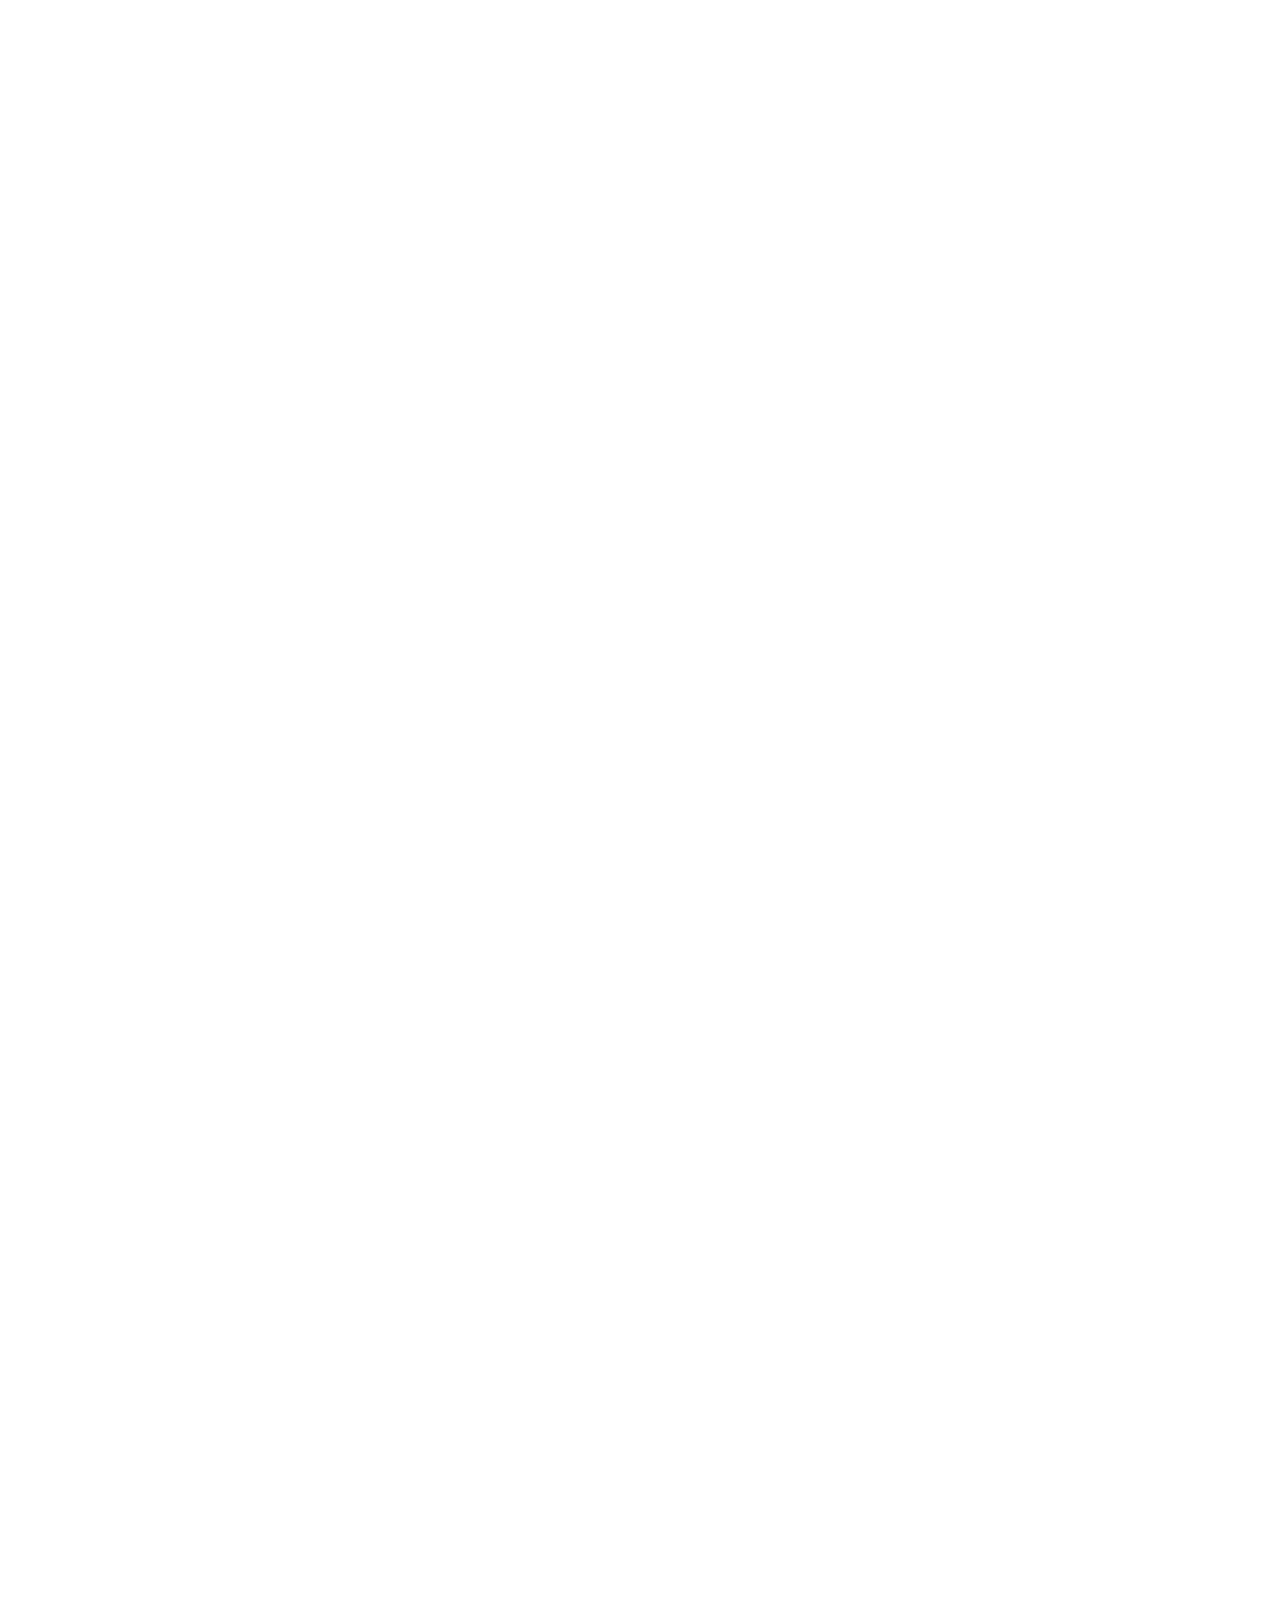
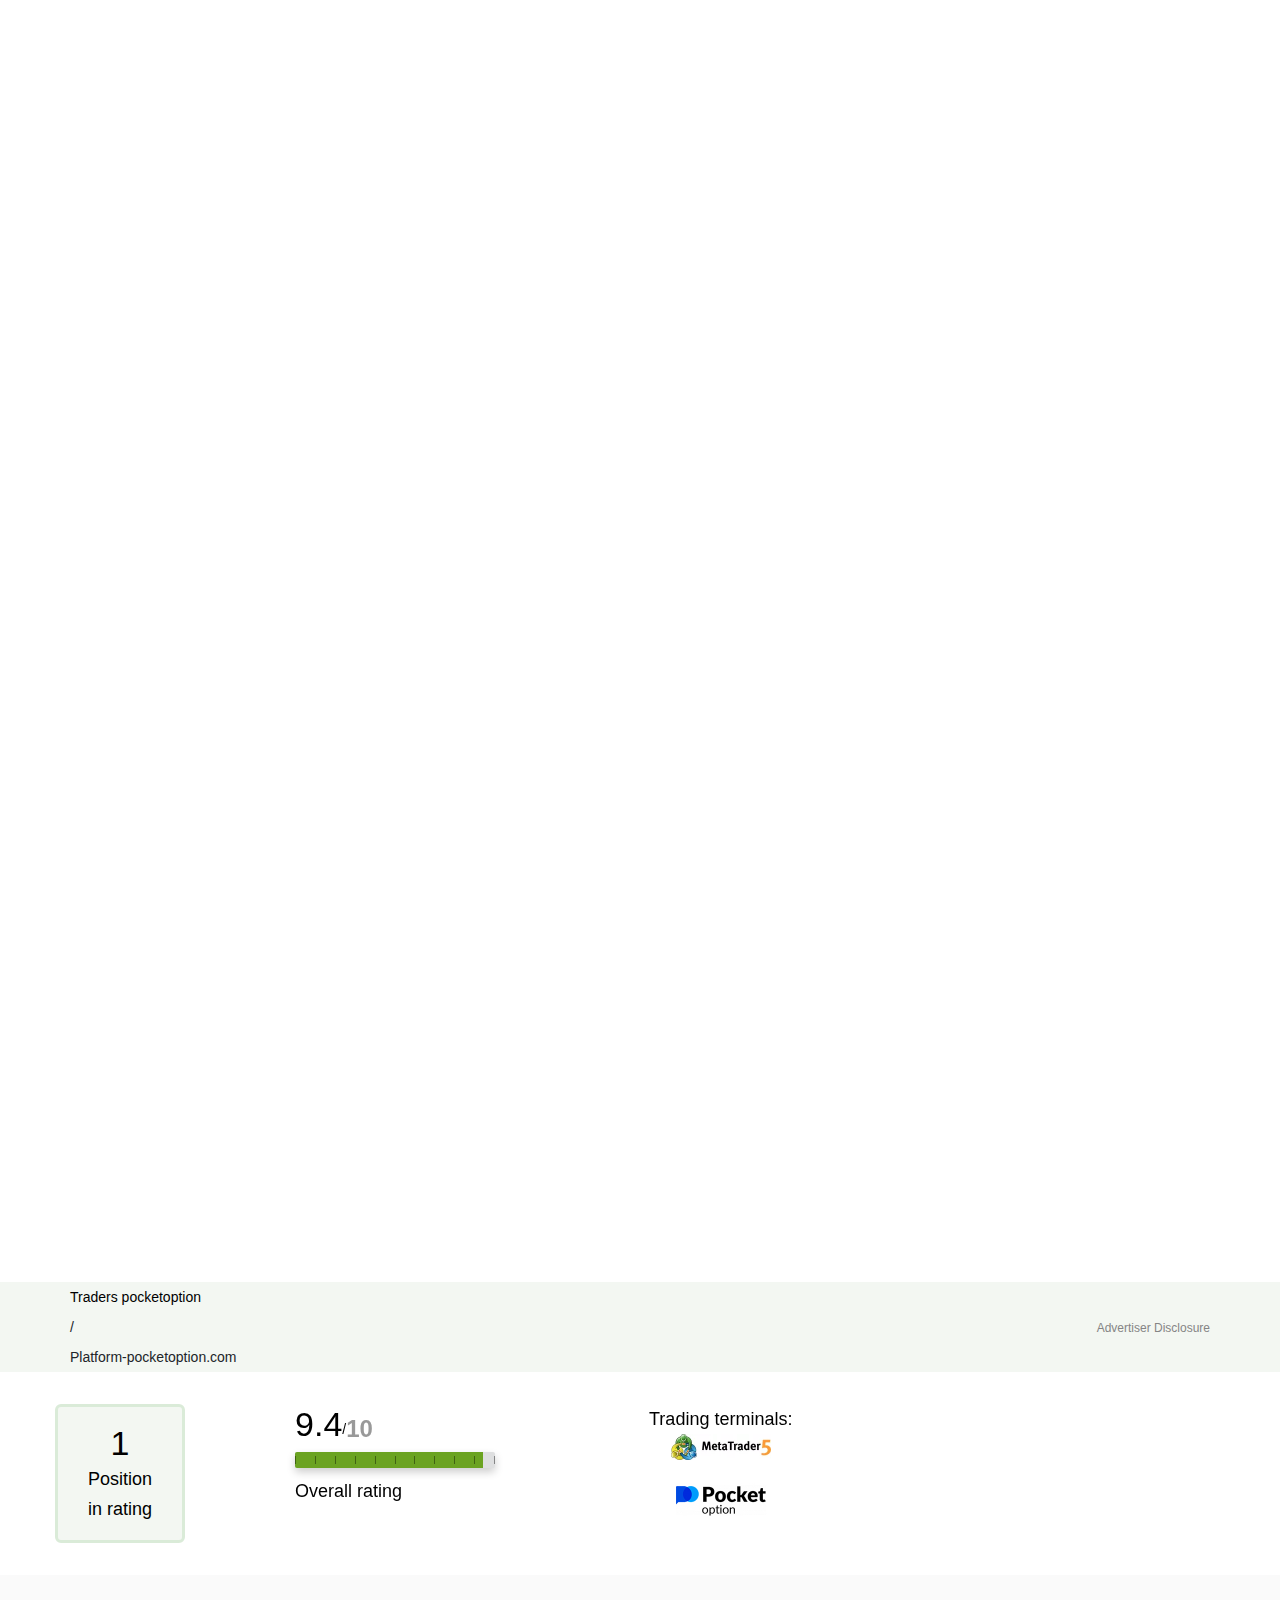
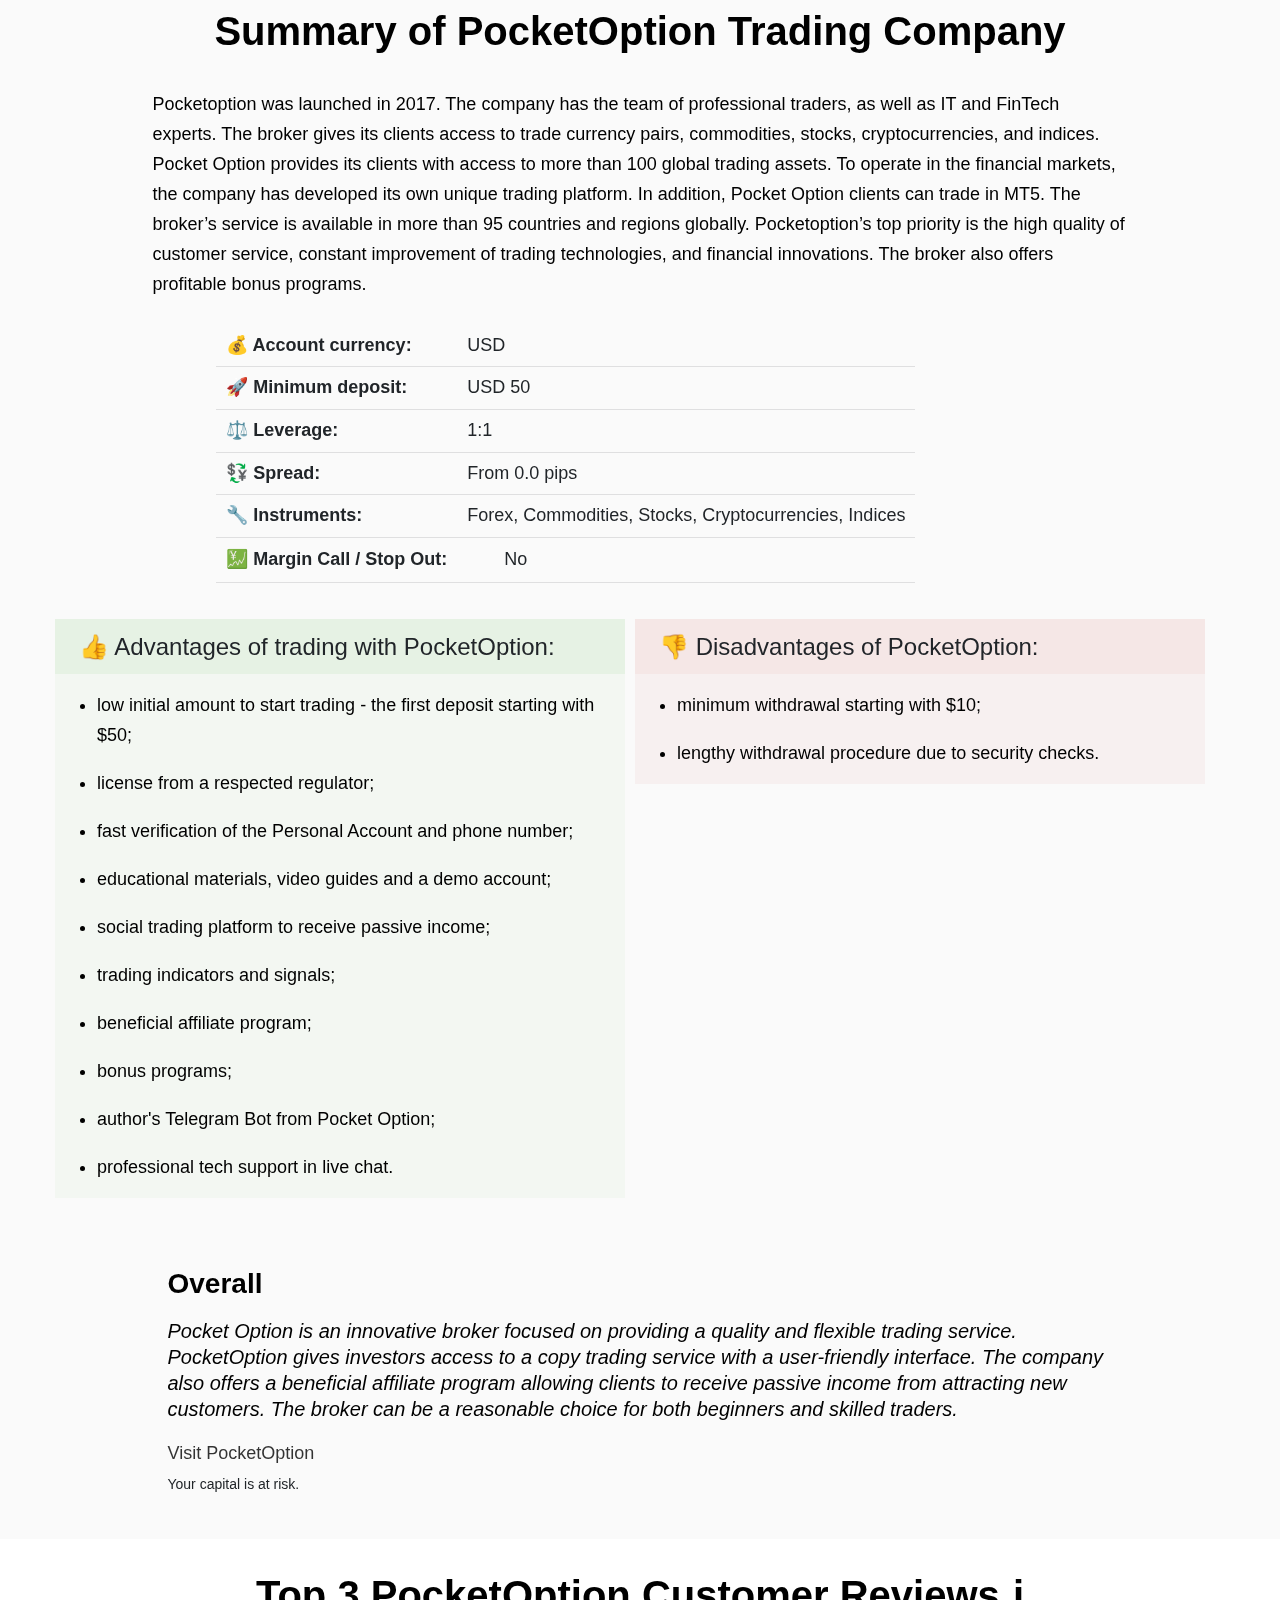
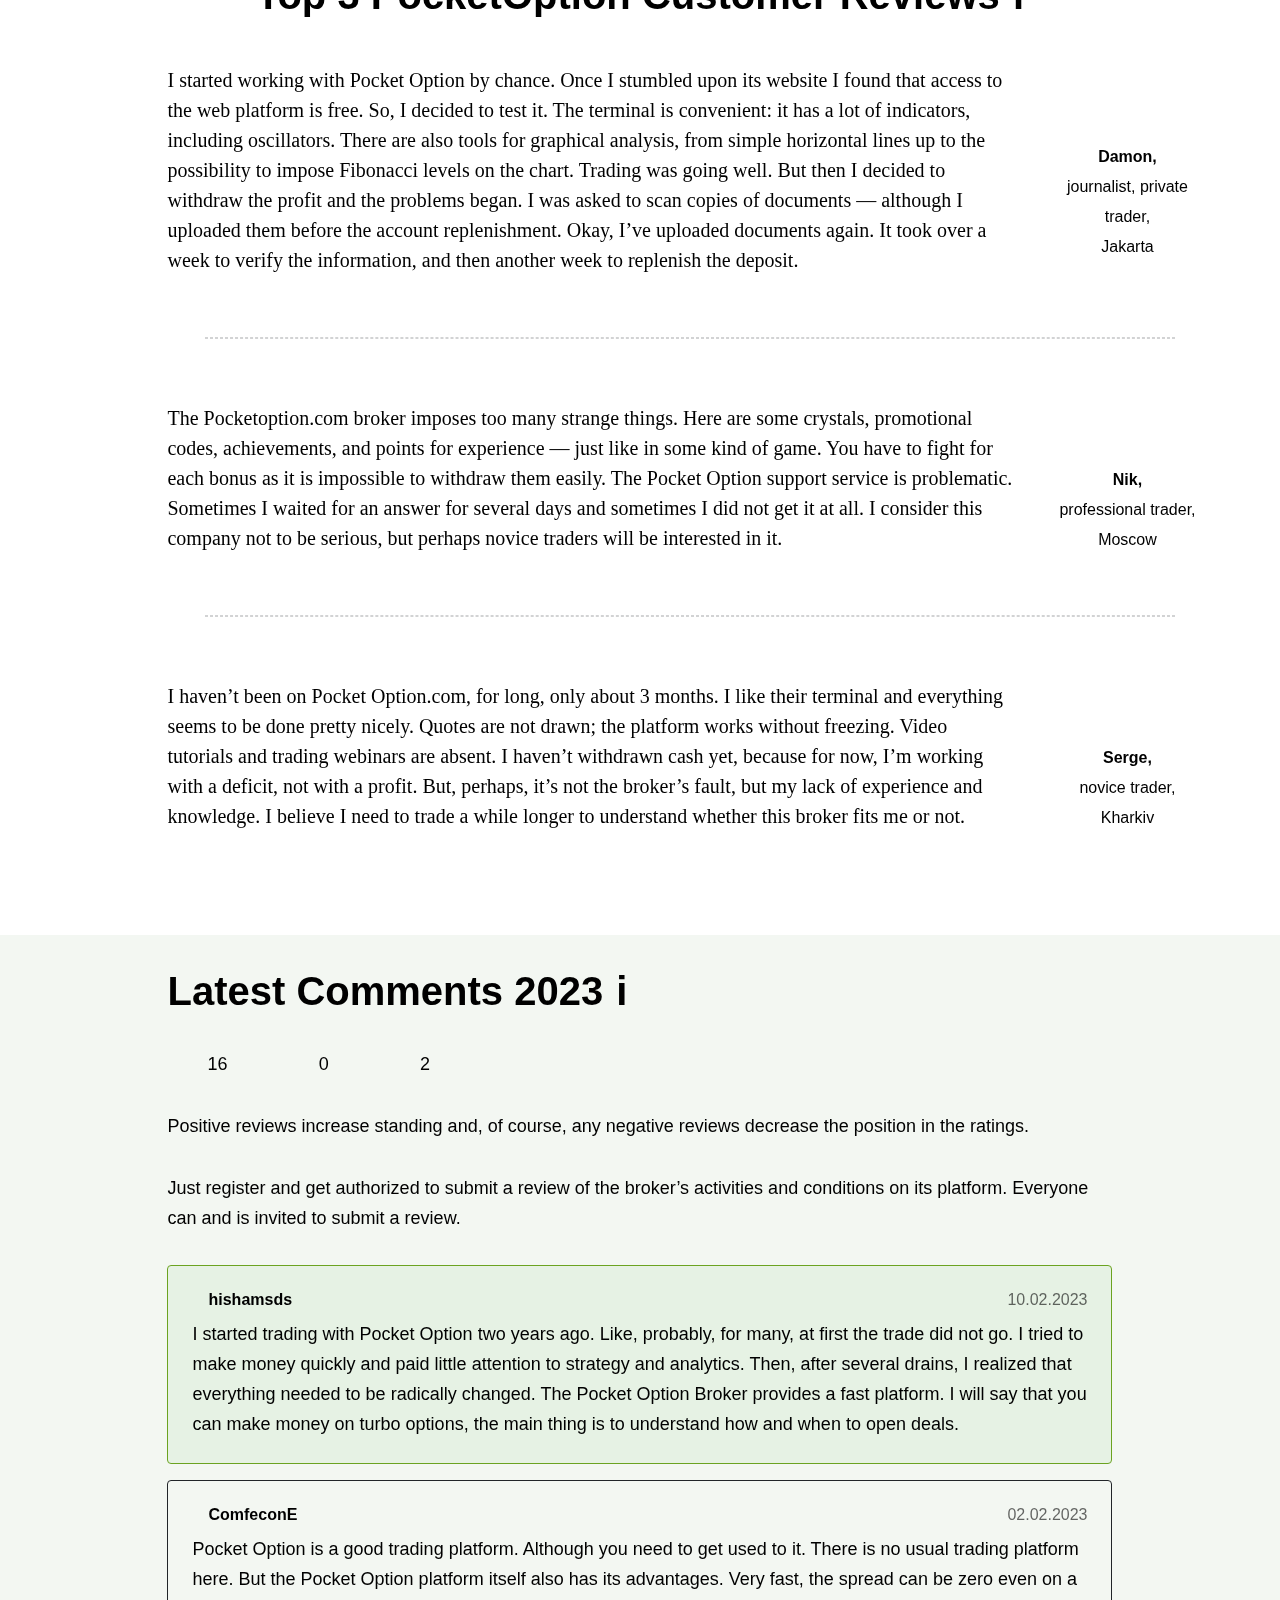
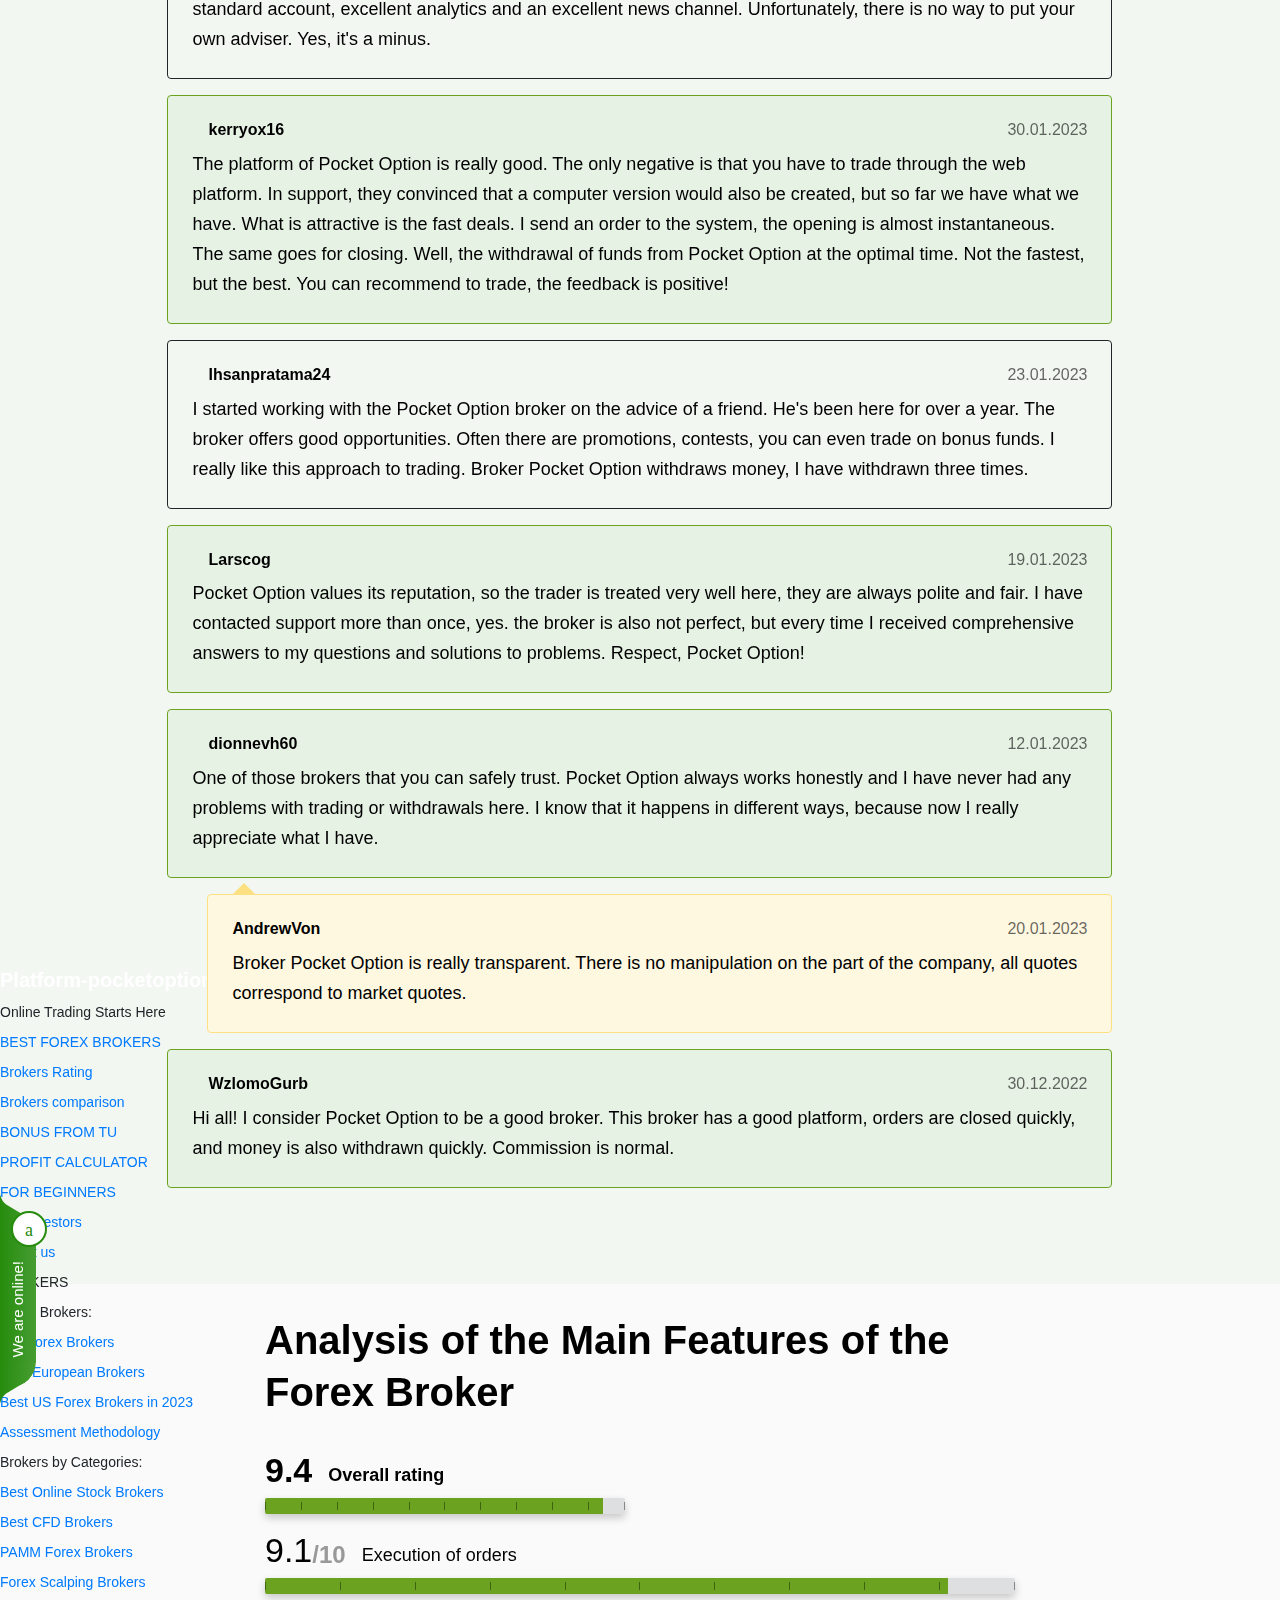
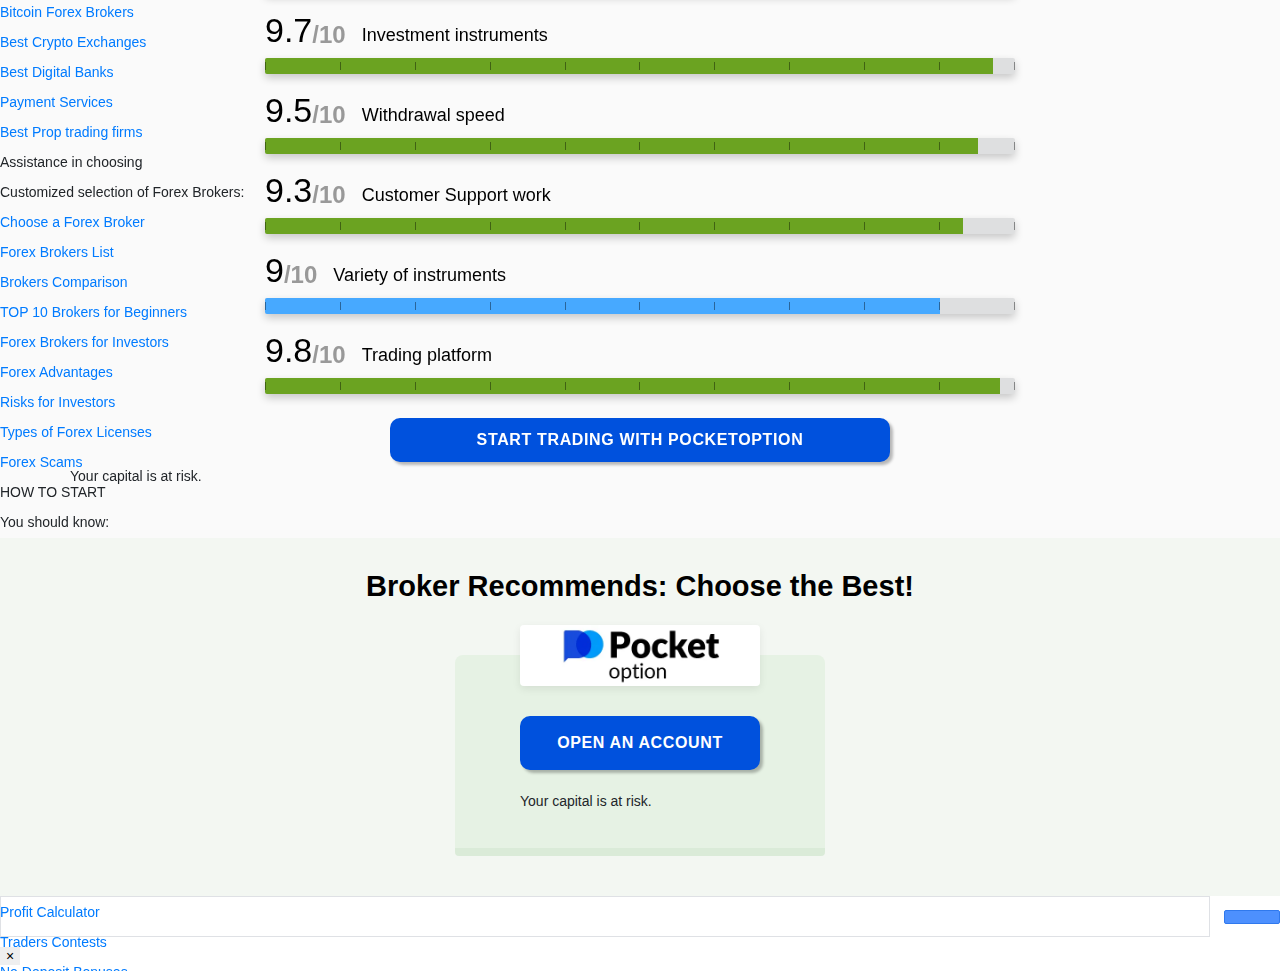
==== index.html @ 4d57df45 "fix" ====
<!DOCTYPE html>
<!-- saved from url=(0066)https://tradersunion.com/brokers/forex/view/pocketoption/#feedback -->
<html lang="en"><head><meta http-equiv="Content-Type" content="text/html; charset=UTF-8">

<meta name="viewport" content="width=device-width,initial-scale=1,maximum-scale=5">
<meta http-equiv="X-UA-Compatible" content="ie=edge">
<meta name="ahrefs-site-verification" content="c36e7b78163551436841bcfd2bc42389a796b5701664ff38b34e1dd74207c139">
<meta name="yandex-verification" content="27418787f2b3b07d">
<meta name="fo-verify" content="5efef0d6-cc32-40c3-a25a-7cd6ce5d4d5e">
<meta name="verify-admitad" content="ba732ff2f5">
<meta property="og:type" content="website">
<meta property="og:title" content="Pocket Option ‌Review 2023: Pros, Cons and Key Features">
<meta property="og:description" content="Is Pocket Option SCAM? Consider the Pocket Option review from experts and customer reviews from traders. Everything you need to know before trading with Pocket Option at our website.">
<meta property="og:url" content="https://tradersunion.com/brokers/forex/view/pocketoption/">
<meta property="og:image" content="https://tradersunion.com/images/brokers/462.jpeg">
<meta property="og:video" content="https://files.tradersunion.com/video/traders_union_eng.mp4">
<meta name="twitter:card" content="summary_large_image">
<meta name="twitter:site" content="@TradersUnion_TU">
<meta name="twitter:title" content="Pocket Option ‌Review 2023: Pros, Cons and Key Features">
<meta name="twitter:description" content="Is Pocket Option SCAM? Consider the Pocket Option review from experts and customer reviews from traders. Everything you need to know before trading with Pocket Option at our website.">
<meta name="twitter:image" content="https://tradersunion.com/images/brokers/462.jpeg">
<title>Pocket Option ‌Review 2023: Pros, Cons and Key Features</title> <meta name="p:domain_verify" content="617cfe7f81f28d8af8669127ab337398">
<meta name="description" content="Is Pocket Option SCAM? Consider the Pocket Option review from experts and customer reviews from traders. Everything you need to know before trading with Pocket Option at our website.">
<style type="text/css">svg:not(:root).svg-inline--fa {
  overflow: visible;
}

.svg-inline--fa {
  display: inline-block;
  font-size: inherit;
  height: 1em;
  overflow: visible;
  vertical-align: -0.125em;
}
.svg-inline--fa.fa-lg {
  vertical-align: -0.225em;
}
.svg-inline--fa.fa-w-1 {
  width: 0.0625em;
}
.svg-inline--fa.fa-w-2 {
  width: 0.125em;
}
.svg-inline--fa.fa-w-3 {
  width: 0.1875em;
}
.svg-inline--fa.fa-w-4 {
  width: 0.25em;
}
.svg-inline--fa.fa-w-5 {
  width: 0.3125em;
}
.svg-inline--fa.fa-w-6 {
  width: 0.375em;
}
.svg-inline--fa.fa-w-7 {
  width: 0.4375em;
}
.svg-inline--fa.fa-w-8 {
  width: 0.5em;
}
.svg-inline--fa.fa-w-9 {
  width: 0.5625em;
}
.svg-inline--fa.fa-w-10 {
  width: 0.625em;
}
.svg-inline--fa.fa-w-11 {
  width: 0.6875em;
}
.svg-inline--fa.fa-w-12 {
  width: 0.75em;
}
.svg-inline--fa.fa-w-13 {
  width: 0.8125em;
}
.svg-inline--fa.fa-w-14 {
  width: 0.875em;
}
.svg-inline--fa.fa-w-15 {
  width: 0.9375em;
}
.svg-inline--fa.fa-w-16 {
  width: 1em;
}
.svg-inline--fa.fa-w-17 {
  width: 1.0625em;
}
.svg-inline--fa.fa-w-18 {
  width: 1.125em;
}
.svg-inline--fa.fa-w-19 {
  width: 1.1875em;
}
.svg-inline--fa.fa-w-20 {
  width: 1.25em;
}
.svg-inline--fa.fa-pull-left {
  margin-right: 0.3em;
  width: auto;
}
.svg-inline--fa.fa-pull-right {
  margin-left: 0.3em;
  width: auto;
}
.svg-inline--fa.fa-border {
  height: 1.5em;
}
.svg-inline--fa.fa-li {
  width: 2em;
}
.svg-inline--fa.fa-fw {
  width: 1.25em;
}

.fa-layers svg.svg-inline--fa {
  bottom: 0;
  left: 0;
  margin: auto;
  position: absolute;
  right: 0;
  top: 0;
}

.fa-layers {
  display: inline-block;
  height: 1em;
  position: relative;
  text-align: center;
  vertical-align: -0.125em;
  width: 1em;
}
.fa-layers svg.svg-inline--fa {
  -webkit-transform-origin: center center;
          transform-origin: center center;
}

.fa-layers-counter, .fa-layers-text {
  display: inline-block;
  position: absolute;
  text-align: center;
}

.fa-layers-text {
  left: 50%;
  top: 50%;
  -webkit-transform: translate(-50%, -50%);
          transform: translate(-50%, -50%);
  -webkit-transform-origin: center center;
          transform-origin: center center;
}

.fa-layers-counter {
  background-color: #ff253a;
  border-radius: 1em;
  -webkit-box-sizing: border-box;
          box-sizing: border-box;
  color: #fff;
  height: 1.5em;
  line-height: 1;
  max-width: 5em;
  min-width: 1.5em;
  overflow: hidden;
  padding: 0.25em;
  right: 0;
  text-overflow: ellipsis;
  top: 0;
  -webkit-transform: scale(0.25);
          transform: scale(0.25);
  -webkit-transform-origin: top right;
          transform-origin: top right;
}

.fa-layers-bottom-right {
  bottom: 0;
  right: 0;
  top: auto;
  -webkit-transform: scale(0.25);
          transform: scale(0.25);
  -webkit-transform-origin: bottom right;
          transform-origin: bottom right;
}

.fa-layers-bottom-left {
  bottom: 0;
  left: 0;
  right: auto;
  top: auto;
  -webkit-transform: scale(0.25);
          transform: scale(0.25);
  -webkit-transform-origin: bottom left;
          transform-origin: bottom left;
}

.fa-layers-top-right {
  right: 0;
  top: 0;
  -webkit-transform: scale(0.25);
          transform: scale(0.25);
  -webkit-transform-origin: top right;
          transform-origin: top right;
}

.fa-layers-top-left {
  left: 0;
  right: auto;
  top: 0;
  -webkit-transform: scale(0.25);
          transform: scale(0.25);
  -webkit-transform-origin: top left;
          transform-origin: top left;
}

.fa-lg {
  font-size: 1.3333333333em;
  line-height: 0.75em;
  vertical-align: -0.0667em;
}

.fa-xs {
  font-size: 0.75em;
}

.fa-sm {
  font-size: 0.875em;
}

.fa-1x {
  font-size: 1em;
}

.fa-2x {
  font-size: 2em;
}

.fa-3x {
  font-size: 3em;
}

.fa-4x {
  font-size: 4em;
}

.fa-5x {
  font-size: 5em;
}

.fa-6x {
  font-size: 6em;
}

.fa-7x {
  font-size: 7em;
}

.fa-8x {
  font-size: 8em;
}

.fa-9x {
  font-size: 9em;
}

.fa-10x {
  font-size: 10em;
}

.fa-fw {
  text-align: center;
  width: 1.25em;
}

.fa-ul {
  list-style-type: none;
  margin-left: 2.5em;
  padding-left: 0;
}
.fa-ul > li {
  position: relative;
}

.fa-li {
  left: -2em;
  position: absolute;
  text-align: center;
  width: 2em;
  line-height: inherit;
}

.fa-border {
  border: solid 0.08em #eee;
  border-radius: 0.1em;
  padding: 0.2em 0.25em 0.15em;
}

.fa-pull-left {
  float: left;
}

.fa-pull-right {
  float: right;
}

.fa.fa-pull-left,
.fas.fa-pull-left,
.far.fa-pull-left,
.fal.fa-pull-left,
.fab.fa-pull-left {
  margin-right: 0.3em;
}
.fa.fa-pull-right,
.fas.fa-pull-right,
.far.fa-pull-right,
.fal.fa-pull-right,
.fab.fa-pull-right {
  margin-left: 0.3em;
}

.fa-spin {
  -webkit-animation: fa-spin 2s infinite linear;
          animation: fa-spin 2s infinite linear;
}

.fa-pulse {
  -webkit-animation: fa-spin 1s infinite steps(8);
          animation: fa-spin 1s infinite steps(8);
}

@-webkit-keyframes fa-spin {
  0% {
    -webkit-transform: rotate(0deg);
            transform: rotate(0deg);
  }
  100% {
    -webkit-transform: rotate(360deg);
            transform: rotate(360deg);
  }
}

@keyframes fa-spin {
  0% {
    -webkit-transform: rotate(0deg);
            transform: rotate(0deg);
  }
  100% {
    -webkit-transform: rotate(360deg);
            transform: rotate(360deg);
  }
}
.fa-rotate-90 {
  -ms-filter: "progid:DXImageTransform.Microsoft.BasicImage(rotation=1)";
  -webkit-transform: rotate(90deg);
          transform: rotate(90deg);
}

.fa-rotate-180 {
  -ms-filter: "progid:DXImageTransform.Microsoft.BasicImage(rotation=2)";
  -webkit-transform: rotate(180deg);
          transform: rotate(180deg);
}

.fa-rotate-270 {
  -ms-filter: "progid:DXImageTransform.Microsoft.BasicImage(rotation=3)";
  -webkit-transform: rotate(270deg);
          transform: rotate(270deg);
}

.fa-flip-horizontal {
  -ms-filter: "progid:DXImageTransform.Microsoft.BasicImage(rotation=0, mirror=1)";
  -webkit-transform: scale(-1, 1);
          transform: scale(-1, 1);
}

.fa-flip-vertical {
  -ms-filter: "progid:DXImageTransform.Microsoft.BasicImage(rotation=2, mirror=1)";
  -webkit-transform: scale(1, -1);
          transform: scale(1, -1);
}

.fa-flip-both, .fa-flip-horizontal.fa-flip-vertical {
  -ms-filter: "progid:DXImageTransform.Microsoft.BasicImage(rotation=2, mirror=1)";
  -webkit-transform: scale(-1, -1);
          transform: scale(-1, -1);
}

:root .fa-rotate-90,
:root .fa-rotate-180,
:root .fa-rotate-270,
:root .fa-flip-horizontal,
:root .fa-flip-vertical,
:root .fa-flip-both {
  -webkit-filter: none;
          filter: none;
}

.fa-stack {
  display: inline-block;
  height: 2em;
  position: relative;
  width: 2.5em;
}

.fa-stack-1x,
.fa-stack-2x {
  bottom: 0;
  left: 0;
  margin: auto;
  position: absolute;
  right: 0;
  top: 0;
}

.svg-inline--fa.fa-stack-1x {
  height: 1em;
  width: 1.25em;
}
.svg-inline--fa.fa-stack-2x {
  height: 2em;
  width: 2.5em;
}

.fa-inverse {
  color: #fff;
}

.sr-only {
  border: 0;
  clip: rect(0, 0, 0, 0);
  height: 1px;
  margin: -1px;
  overflow: hidden;
  padding: 0;
  position: absolute;
  width: 1px;
}

.sr-only-focusable:active, .sr-only-focusable:focus {
  clip: auto;
  height: auto;
  margin: 0;
  overflow: visible;
  position: static;
  width: auto;
}

.svg-inline--fa .fa-primary {
  fill: var(--fa-primary-color, currentColor);
  opacity: 1;
  opacity: var(--fa-primary-opacity, 1);
}

.svg-inline--fa .fa-secondary {
  fill: var(--fa-secondary-color, currentColor);
  opacity: 0.4;
  opacity: var(--fa-secondary-opacity, 0.4);
}

.svg-inline--fa.fa-swap-opacity .fa-primary {
  opacity: 0.4;
  opacity: var(--fa-secondary-opacity, 0.4);
}

.svg-inline--fa.fa-swap-opacity .fa-secondary {
  opacity: 1;
  opacity: var(--fa-primary-opacity, 1);
}

.svg-inline--fa mask .fa-primary,
.svg-inline--fa mask .fa-secondary {
  fill: black;
}

.fad.fa-inverse {
  color: #fff;
}</style><link href="https://fonts.googleapis.com/scss2?family=Open+Sans:wght@400;600;700;800&amp;display=swap" rel="preconnect">
<link href="https://tradersunion.com/assets/dist/css/main.css?v147" rel="stylesheet preload" as="style">
<link href="https://tradersunion.com/brokers/forex/view/pocketoption/2/" rel="next">
<link href="https://tradersunion.com/fr/brokers/forex/view/pocketoption/" hreflang="fr" rel="alternate">
<link href="https://tradersunion.com/de/brokers/forex/view/pocketoption/" hreflang="de" rel="alternate">
<link href="https://tradersunion.com/brokers/forex/view/pocketoption/" hreflang="en" rel="alternate">
<link href="https://tradersunion.com/ru/brokers/forex/view/pocketoption/" hreflang="ru" rel="alternate">
<link href="https://tradersunion.com/brokers/forex/view/pocketoption/" rel="canonical">
<link href="./Pocket Option _Review 2023_ Pros, Cons and Key Features_files/profile.css" media="screen" rel="stylesheet" type="text/css">

<link rel="apple-touch-icon" sizes="57x57" href="https://tradersunion.com/apple-icon-57x57.png">
<link rel="apple-touch-icon" sizes="60x60" href="https://tradersunion.com/apple-icon-60x60.png">
<link rel="apple-touch-icon" sizes="72x72" href="https://tradersunion.com/apple-icon-72x72.png">
<link rel="apple-touch-icon" sizes="76x76" href="https://tradersunion.com/apple-icon-76x76.png">
<link rel="apple-touch-icon" sizes="114x114" href="https://tradersunion.com/apple-icon-114x114.png">
<link rel="apple-touch-icon" sizes="120x120" href="https://tradersunion.com/apple-icon-120x120.png">
<link rel="apple-touch-icon" sizes="144x144" href="https://tradersunion.com/apple-icon-144x144.png">
<link rel="apple-touch-icon" sizes="152x152" href="https://tradersunion.com/apple-icon-152x152.png">
<link rel="apple-touch-icon" sizes="180x180" href="https://tradersunion.com/apple-icon-180x180.png">
<link rel="icon" type="image/png" sizes="192x192" href="https://tradersunion.com/android-icon-192x192.png">
<link rel="icon" type="image/png" sizes="32x32" href="https://tradersunion.com/favicon-32x32.png">
<link rel="icon" type="image/png" sizes="96x96" href="https://tradersunion.com/favicon-96x96.png">
<link rel="icon" type="image/png" sizes="16x16" href="https://tradersunion.com/favicon-16x16.png">
<link rel="manifest" href="https://tradersunion.com/manifest-icon.json">
<meta name="msapplication-TileColor" content="#ffffff">
<meta name="msapplication-TileImage" content="/ms-icon-144x144.png">
<meta name="theme-color" content="#ffffff">

<script async="" src="./Pocket Option _Review 2023_ Pros, Cons and Key Features_files/async-ads.js"></script><script async="" src="./Pocket Option _Review 2023_ Pros, Cons and Key Features_files/f.txt"></script><script type="text/javascript" async="" src="./Pocket Option _Review 2023_ Pros, Cons and Key Features_files/client.js"></script><script type="text/javascript" async="" src="./Pocket Option _Review 2023_ Pros, Cons and Key Features_files/js"></script><script async="" src="./Pocket Option _Review 2023_ Pros, Cons and Key Features_files/gtm.js"></script><script async="" src="./Pocket Option _Review 2023_ Pros, Cons and Key Features_files/analytics.js"></script><script>
        if (window.location.hash && window.location.hash == '#_=_') {
            if(window.history.replaceState){
                history.replaceState({}, document.title, '.');
            }else{
                window.location.hash = '';
            }
        }
    </script>
<script type="application/ld+json">
{
    "@context": "http://schema.org",
    "@type": "WebSite",
    "name": "Traders Union",
    "url": "https://tradersunion.com/",
    "potentialAction": {
        "@type": "SearchAction",
        "target": "https://tradersunion.com/search/?q={query}",
        "query-input": "required name=query"
    },
    "author": [
        {
            "@type": "Person",
            "name": "Anton Kharitonov",
            "image": "https://tradersunion.com/uploads/images/authors/anton-kharitonov.jpg",
            "description": "Anton Kharitonov is a trader and financial market analyst with over 20 years of experience. In 1996 he completed an educational course under the Total Maintenance Management international program in Stockholm, Sweden. He started to work in the Forex market in March 1999, and completed the International Financial Market Trader Program at Kyiv Business School under the Kyiv Investment Management Institute in 2002. Since 2018, he has been supervising several Forex Telegram channels providing signals.\r\n                Anton Kharitonov is a practicing trader and analyst. He prefers to work with both short- and long-term trading strategies mostly based on fundamental factors with support of several technical indicators, and also intermarket analysis. For trading, Anton prefers major currency pairs, and also a number of minors, but also focuses on oil futures and index CFDs.\r\n                Anton joined Traders Union as a financial expert and analyst in 2013. He performs comprehensive internal testing of brokers as a trader. Essentially, Anton “test drives” brokers: he checks the operation of the website and Personal Account, the speed and effectiveness of customer support team, stability of the software, deposit and withdrawal processing times, legal documents of companies and also all additional services (VPS, affiliate programs, contests, bonuses, educational programs, etc.). Based on the results of his “inspections”, he prepares expert conclusions about the operation of brokerage companies in the Forex, stock and binary option markets and also of the cryptocurrency exchanges.\r\n                Anton’s motto: New knowledge expands opportunities and provides an edge – keep learning and you will always be one step ahead!"
        }
    ]
}
</script>

<script>
        (function (i, s, o, g, r, a, m) {
            i['GoogleAnalyticsObject'] = r;
            i[r] = i[r] || function () {
                (i[r].q = i[r].q || []).push(arguments)
            }, i[r].l = 1 * new Date();
            a = s.createElement(o),
                m = s.getElementsByTagName(o)[0];
            a.async = 1;
            a.src = g;
            m.parentNode.insertBefore(a, m)
        })(window, document, 'script', 'https://www.google-analytics.com/analytics.js', 'ga');

        ga('create', 'UA-32723013-2', 'auto');
        ga('send', 'pageview');

    </script>


<script>(function(w,d,s,l,i){w[l]=w[l]||[];w[l].push({'gtm.start':
                new Date().getTime(),event:'gtm.js'});var f=d.getElementsByTagName(s)[0],
            j=d.createElement(s),dl=l!='dataLayer'?'&l='+l:'';j.async=true;j.src=
            'https://www.googletagmanager.com/gtm.js?id='+i+dl;f.parentNode.insertBefore(j,f);
        })(window,document,'script','dataLayer','GTM-K65TBKN');</script>

<meta name="msvalidate.01" content="3BE81F72E8D2E93EA74C151D2BE587C8">
<script type="text/javascript" charset="UTF-8" src="./Pocket Option _Review 2023_ Pros, Cons and Key Features_files/loader.js"></script><link id="load-css-0" rel="stylesheet" type="text/css" href="./Pocket Option _Review 2023_ Pros, Cons and Key Features_files/tooltip.css"><link id="load-css-1" rel="stylesheet" type="text/css" href="./Pocket Option _Review 2023_ Pros, Cons and Key Features_files/util.css"><script type="text/javascript" charset="UTF-8" src="./Pocket Option _Review 2023_ Pros, Cons and Key Features_files/jsapi_compiled_default_module.js"></script><script type="text/javascript" charset="UTF-8" src="./Pocket Option _Review 2023_ Pros, Cons and Key Features_files/jsapi_compiled_graphics_module.js"></script><script type="text/javascript" charset="UTF-8" src="./Pocket Option _Review 2023_ Pros, Cons and Key Features_files/jsapi_compiled_ui_module.js"></script><script type="text/javascript" charset="UTF-8" src="./Pocket Option _Review 2023_ Pros, Cons and Key Features_files/jsapi_compiled_corechart_module.js"></script><script src="./Pocket Option _Review 2023_ Pros, Cons and Key Features_files/cse_element__en.js" type="text/javascript"></script><link type="text/css" rel="stylesheet" href="./Pocket Option _Review 2023_ Pros, Cons and Key Features_files/default+en.css"><link type="text/css" rel="stylesheet" href="./Pocket Option _Review 2023_ Pros, Cons and Key Features_files/default.css"><style type="text/css">.gsc-control-cse{font-family:arial, sans-serif}.gsc-control-cse .gsc-table-result{font-family:arial, sans-serif}.gsc-refinementsGradient{background:linear-gradient(to left,rgba(255,255,255,1),rgba(255,255,255,0))}.gsc-control-cse{border-color:#FFFFFF;background-color:#FFFFFF}input.gsc-input,.gsc-input-box,.gsc-input-box-hover,.gsc-input-box-focus{border-color:#DFE1E5}.gsc-search-button-v2,.gsc-search-button-v2:hover,.gsc-search-button-v2:focus{border-color:#3079ED;background-color:#4D90FE;background-image:none;filter:none}.gsc-search-button-v2 svg{fill:#FFFFFF}.gsc-tabHeader.gsc-tabhActive,.gsc-refinementHeader.gsc-refinementhActive{color:#1A73E8;border-color:#1A73E8;background-color:#FFFFFF}.gsc-tabHeader.gsc-tabhInactive,.gsc-refinementHeader.gsc-refinementhInactive{color:#666666;border-color:#666666;background-color:#FFFFFF}.gsc-webResult.gsc-result,.gsc-results .gsc-imageResult{border-color:#FFFFFF;background-color:#FFFFFF}.gsc-webResult.gsc-result:hover{border-color:#FFFFFF;background-color:#FFFFFF}.gs-webResult.gs-result a.gs-title:link,.gs-webResult.gs-result a.gs-title:link b,.gs-imageResult a.gs-title:link,.gs-imageResult a.gs-title:link b{color:#1155CC}.gs-webResult.gs-result a.gs-title:visited,.gs-webResult.gs-result a.gs-title:visited b,.gs-imageResult a.gs-title:visited,.gs-imageResult a.gs-title:visited b{color:#1155CC}.gs-webResult.gs-result a.gs-title:hover,.gs-webResult.gs-result a.gs-title:hover b,.gs-imageResult a.gs-title:hover,.gs-imageResult a.gs-title:hover b{color:#1155CC}.gs-webResult.gs-result a.gs-title:active,.gs-webResult.gs-result a.gs-title:active b,.gs-imageResult a.gs-title:active,.gs-imageResult a.gs-title:active b{color:#1155CC}.gsc-cursor-page{color:#1155CC}a.gsc-trailing-more-results:link{color:#1155CC}.gs-webResult:not(.gs-no-results-result):not(.gs-error-result) .gs-snippet,.gs-fileFormatType{color:#333333}.gs-webResult div.gs-visibleUrl{color:#009933}.gs-webResult div.gs-visibleUrl-short{color:#009933}.gsc-cursor-box{border-color:#FFFFFF}.gsc-results .gsc-cursor-box .gsc-cursor-page{border-color:#666666;background-color:#FFFFFF;color:#666666}.gsc-results .gsc-cursor-box .gsc-cursor-current-page{border-color:#1A73E8;background-color:#FFFFFF;color:#1A73E8}.gsc-webResult.gsc-result.gsc-promotion{border-color:#FFFFFF;background-color:#F6F6F6}.gsc-completion-title{color:#1155CC}.gsc-completion-snippet{color:#333333}.gs-promotion a.gs-title:link,.gs-promotion a.gs-title:link *,.gs-promotion .gs-snippet a:link{color:#1155CC}.gs-promotion a.gs-title:visited,.gs-promotion a.gs-title:visited *,.gs-promotion .gs-snippet a:visited{color:#1155CC}.gs-promotion a.gs-title:hover,.gs-promotion a.gs-title:hover *,.gs-promotion .gs-snippet a:hover{color:#1155CC}.gs-promotion a.gs-title:active,.gs-promotion a.gs-title:active *,.gs-promotion .gs-snippet a:active{color:#1155CC}.gs-promotion .gs-snippet,.gs-promotion .gs-title .gs-promotion-title-right,.gs-promotion .gs-title .gs-promotion-title-right *{color:#333333}.gs-promotion .gs-visibleUrl,.gs-promotion .gs-visibleUrl-short{color:#009933}.gcsc-find-more-on-google{color:#1155CC}.gcsc-find-more-on-google-magnifier{fill:#1155CC}</style><style type="text/css">.gscb_a{display:inline-block;font:27px/13px arial,sans-serif}.gsst_a .gscb_a{color:#a1b9ed;cursor:pointer}.gsst_a:hover .gscb_a,.gsst_a:focus .gscb_a{color:#36c}.gsst_a{display:inline-block}.gsst_a{cursor:pointer;padding:0 4px}.gsst_a:hover{text-decoration:none!important}.gsst_b{font-size:16px;padding:0 2px;position:relative;user-select:none;-webkit-user-select:none;white-space:nowrap}.gsst_e{vertical-align:middle;opacity:0.55;}.gsst_a:hover .gsst_e,.gsst_a:focus .gsst_e{opacity:0.72;}.gsst_a:active .gsst_e{opacity:1;}.gsst_f{background:white;text-align:left}.gsst_g{background-color:white;border:1px solid #ccc;border-top-color:#d9d9d9;box-shadow:0 2px 4px rgba(0,0,0,0.2);-webkit-box-shadow:0 2px 4px rgba(0,0,0,0.2);margin:-1px -3px;padding:0 6px}.gsst_h{background-color:white;height:1px;margin-bottom:-1px;position:relative;top:-1px}.gsib_a{width:100%;padding:4px 6px 0}.gsib_a,.gsib_b{vertical-align:top}.gssb_c{border:0;position:absolute;z-index:989}.gssb_e{border:1px solid #ccc;border-top-color:#d9d9d9;box-shadow:0 2px 4px rgba(0,0,0,0.2);-webkit-box-shadow:0 2px 4px rgba(0,0,0,0.2);cursor:default}.gssb_f{visibility:hidden;white-space:nowrap}.gssb_k{border:0;display:block;position:absolute;top:0;z-index:988}.gsdd_a{border:none!important}.gsq_a{padding:0}.gssb_a{padding:0 7px}.gssb_a,.gssb_a td{white-space:nowrap;overflow:hidden;line-height:22px}#gssb_b{font-size:11px;color:#36c;text-decoration:none}#gssb_b:hover{font-size:11px;color:#36c;text-decoration:underline}.gssb_g{text-align:center;padding:8px 0 7px;position:relative}.gssb_h{font-size:15px;height:28px;margin:0.2em;-webkit-appearance:button}.gssb_i{background:#eee}.gss_ifl{visibility:hidden;padding-left:5px}.gssb_i .gss_ifl{visibility:visible}a.gssb_j{font-size:13px;color:#36c;text-decoration:none;line-height:100%}a.gssb_j:hover{text-decoration:underline}.gssb_l{height:1px;background-color:#e5e5e5}.gssb_m{color:#000;background:#fff}.gssb_a{padding:0 9px}.gsib_a{padding:5px 9px 4px 9px}.gscb_a{line-height:27px}.gssb_e{border:0}.gssb_l{margin:5px 0}input.gsc-input::-webkit-input-placeholder{font-size:14px}input.gsc-input:-moz-placeholder{font-size:14px}input.gsc-input::-moz-placeholder{font-size:14px}input.gsc-input:-ms-input-placeholder{font-size:14px}input.gsc-input:focus::-webkit-input-placeholder{color:transparent}input.gsc-input:focus:-moz-placeholder{color:transparent}input.gsc-input:focus::-moz-placeholder{color:transparent}input.gsc-input:focus:-ms-input-placeholder{color:transparent}.gssb_c .gsc-completion-container{position:static}.gssb_c{z-index:5000}.gsc-completion-container table{background:transparent;font-size:inherit;font-family:inherit}.gssb_c > tbody > tr,.gssb_c > tbody > tr > td,.gssb_d,.gssb_d > tbody > tr,.gssb_d > tbody > tr > td,.gssb_e,.gssb_e > tbody > tr,.gssb_e > tbody > tr > td{padding:0;margin:0;border:0}.gssb_a table,.gssb_a table tr,.gssb_a table tr td{padding:0;margin:0;border:0}</style><style>
    .lt-non-scrollable {
      position: fixed !important; 
      height: 100vh !important; 
      overflow: hidden !important;
    }
  </style><style type="text/css">@keyframes lt-show {
  0% {
    opacity: 0;
    transform: scale3d(0.8, 0.8, 0.8);
  }

  50% {
    transform: scale3d(1.05, 1.05, 1.05);
  }

  100% {
    transform: scale3d(1, 1, 1);
  }
}

@keyframes lt-hide {
  0% {
    opacity: 1;
    transform: scale3d(1, 1, 1);
  }

  100% {
    opacity: 0;
    transform: scale3d(0.8, 0.8, 0.8);
  }
}

@keyframes lt-grow {
  0% {
    opacity: 0;
    transform: scale3d(0.8, 0.8, 0.8); 
  }

  100% { 
    opacity: 1;
    transform: scale3d(1, 1, 1); 
  }
}

@keyframes lt-shrink {
  0% { 
    opacity: 1;
    transform: scale3d(1, 1, 1);
  }

  100% { 
    opacity: 0;
    transform: scale3d(0.8, 0.8, 0.8); 
  }
}

@keyframes lt-fade-in {
  0% { opacity: 0; }
  100% { opacity: 1; }
}

@keyframes lt-fade-out {
  0% { opacity: 1; }
  100% { opacity: 0; }
}

.lt-emoji-picker {
  --animation-duration: 0.2s;
  --animation-easing: ease-in-out;

  --emoji-size: 1.8em;
  --emoji-size-multiplier: 1.5;
  --emoji-preview-size: 2em;
  --emoji-per-row: 8;
  --row-count: 6;

  --content-height: calc((var(--emoji-size) * var(--emoji-size-multiplier)) * var(--row-count) + var(--category-name-size) + var(--category-button-height) + 0.5em);

  --category-name-size: 0.85em;

  --category-button-height: 2em;
  --category-button-size: 1.1em;
  --category-border-bottom-size: 4px;

  --focus-indicator-color: #999999;

  --search-height: 2em;

  --blue-color: #4F81E5;

  --border-color: #CCCCCC;
  --background-color: #FFFFFF;
  --text-color: #000000;
  --secondary-text-color: #666666;
  --hover-color: #E8F4F9;
  --search-focus-border-color: var(--blue-color);
  --search-icon-color: #CCCCCC;
  --overlay-background-color: rgba(0, 0, 0, 0.8);
  --popup-background-color: #FFFFFF;
  --category-button-color: #666666;
  --category-button-active-color: var(--blue-color);

  --dark-border-color: #666666;
  --dark-background-color: #333333;
  --dark-text-color: #FFFFFF;
  --dark-secondary-text-color: #999999;
  --dark-hover-color: #666666;
  --dark-search-background-color: #666666;
  --dark-search-border-color: #999999;
  --dark-search-placeholder-color: #999999;
  --dark-search-focus-border-color: #DBE5F9;
  --dark-popup-background-color: #333333;
  --dark-category-button-color: #FFFFFF;
}

.lt-emoji-picker {
  font-size: 16px;

  border: 1px solid var(--border-color);
  border-radius: 5px;
  background: var(--background-color);
  width: calc(var(--emoji-per-row) * var(--emoji-size) * var(--emoji-size-multiplier) + 1em + 1.5rem);
  font-family: Arial, Helvetica, sans-serif;
  overflow: hidden;
  animation: lt-show var(--animation-duration) var(--animation-easing);
}

.lt-emoji-picker.hiding {
  animation: lt-hide var(--animation-duration) var(--animation-easing);
}

.lt-emoji-picker.dark {
  background: var(--dark-background-color);
  color: var(--dark-text-color);
  border-color: var(--dark-border-color);
}

.lt-emoji-picker__content {
  padding: 0.5em;
  height: var(--content-height);
  position: relative;
}

.lt-emoji-picker__preview {
  height: var(--emoji-preview-size);
  padding: 0.5em;
  border-top: 1px solid var(--border-color);
  display: flex;
  flex-direction: row;
  align-items: center;
}

.lt-emoji-picker.dark .lt-emoji-picker__preview {
  border-top-color: var(--dark-border-color);
}

.lt-emoji-picker__preview-emoji {
  font-size: var(--emoji-preview-size);
  margin-right: 0.25em;
  font-family: "Segoe UI Emoji", "Segoe UI Symbol", "Segoe UI", "Apple Color Emoji", "Twemoji Mozilla", "Noto Color Emoji", "EmojiOne Color", "Android Emoji";
}

.lt-emoji-picker__preview-emoji img.emoji {
  height: 1em;
  width: 1em;
  margin: 0 .05em 0 .1em;
  vertical-align: -0.1em;
}

.lt-emoji-picker__preview-name {
  color: var(--text-color);
  font-size: 0.85em;
  overflow-wrap: break-word;
  word-break: break-all;
}

.lt-emoji-picker.dark .lt-emoji-picker__preview-name {
  color: var(--dark-text-color);
}

.lt-emoji-picker__container {
  display: grid;
  grid-template-columns: repeat(var(--emoji-per-row), calc(var(--emoji-size) * var(--emoji-size-multiplier)));
  grid-auto-rows: calc(var(--emoji-size) * var(--emoji-size-multiplier));
}

.lt-emoji-picker__container.search-results {
  height: var(--content-height);
  overflow-y: scroll;
}

.lt-emoji-picker__emoji {
  background: transparent;
  border: none;
  cursor: pointer;
  font-size: var(--emoji-size);
  width: 1.5em;
  height: 1.5em;
  padding: 0;
  margin: 0;
  outline: none;
  font-family: "Segoe UI Emoji", "Segoe UI Symbol", "Segoe UI", "Apple Color Emoji", "Twemoji Mozilla", "Noto Color Emoji", "EmojiOne Color", "Android Emoji";
}

.lt-emoji-picker__emoji img.emoji {
  height: 1em;
  width: 1em;
  margin: 0 .05em 0 .1em;
  vertical-align: -0.1em;
}

.lt-emoji-picker__emoji:focus, .lt-emoji-picker__emoji:hover {
  background: var(--hover-color);
}

.lt-emoji-picker__emoji:focus {
  outline: 1px dotted var(--focus-indicator-color);
}

.lt-emoji-picker.dark .lt-emoji-picker__emoji:focus, .lt-emoji-picker.dark .lt-emoji-picker__emoji:hover {
  background: var(--dark-hover-color);
}

.lt-lt-emoji-picker__search-container {
  margin: 0.5em;
  position: relative;
  height: var(--search-height);
  display: flex;
}

.lt-emoji-picker__search {
  box-sizing: border-box;
  width: 100%;
  border-radius: 3px;
  border: 1px solid var(--border-color);
  padding-right: 2em;
  padding: 0.5em 2.25em 0.5em 0.5em;
  font-size: 0.85em;
  outline: none;
}

.lt-emoji-picker.dark .lt-emoji-picker__search {
  background: var(--dark-search-background-color);
  color: var(--dark-text-color);
  border-color: var(--dark-search-border-color);
}

.lt-emoji-picker.dark .lt-emoji-picker__search::placeholder {
  color: var(--dark-search-placeholder-color);
}

.lt-emoji-picker__search:focus {
  border: 1px solid var(--search-focus-border-color);
}

.lt-emoji-picker.dark .lt-emoji-picker__search:focus {
  border-color: var(--dark-search-focus-border-color);
}

.lt-emoji-picker__search-icon {
  position: absolute;
  color: var(--search-icon-color);
  width: 1em;
  height: 1em;
  right: 0.75em;
  top: calc(50% - 0.5em);
}

.lt-emoji-picker__search-not-found {
  color: var(--secondary-text-color);
  text-align: center;
  height: 100%;
  display: flex;
  flex-direction: column;
  justify-content: center;
}

.lt-emoji-picker__search-not-found h2 {
  color: var(--secondary-text-color);
}

.lt-emoji-picker.dark .lt-emoji-picker__search-not-found {
  color: var(--dark-secondary-text-color);
}

.lt-emoji-picker.dark .lt-emoji-picker__search-not-found h2 {
  color: var(--dark-secondary-text-color);
}

.lt-emoji-picker__search-not-found-icon {
  font-size: 3em;
}

.lt-emoji-picker__search-not-found h2 {
  margin: 0.5em 0;
  font-size: 1em;
}

.lt-emoji-picker__variant-overlay {
  background: var(--overlay-background-color);
  position: absolute;
  top: 0;
  left: 0;
  width: 100%;
  height: 100%;
  border-radius: 5px;
  display: flex;
  flex-direction: column;
  justify-content: center;
  animation: lt-fade-in var(--animation-duration) var(--animation-easing);
}

.lt-emoji-picker__variant-overlay.hiding {
  animation: lt-fade-out var(--animation-duration) var(--animation-easing);
}

.lt-emoji-picker__variant-popup {
  background: var(--popup-background-color);
  margin: 0.5em;
  padding: 0.5em;
  text-align: center;
  border-radius: 5px;
  animation: lt-grow var(--animation-duration) var(--animation-easing);
  user-select: none;
}

.lt-emoji-picker__variant-overlay.hiding .lt-emoji-picker__variant-popup {
  animation: lt-shrink var(--animation-duration) var(--animation-easing);
}

.lt-emoji-picker.dark .lt-emoji-picker__variant-popup {
  background: var(--dark-popup-background-color);
}

.lt-emoji-picker__emojis {
  overflow-y: scroll;
  position: relative;
  height: calc((var(--emoji-size) * var(--emoji-size-multiplier)) * var(--row-count) + var(--category-name-size));
  padding-left: 0.75rem;
  padding-right: 0.75rem;
}

.lt-emoji-picker__emojis.hiding {
  animation: lt-fade-out 0.05s var(--animation-easing);
}

.lt-emoji-picker__emojis h2.lt-emoji-picker__category-name {
  font-size: 0.85em;
  color: var(--secondary-text-color);
  text-transform: uppercase;
  margin: 0.25em 0;
  text-align: left;
}

.lt-emoji-picker.dark h2.lt-emoji-picker__category-name {
  color: var(--dark-secondary-text-color);
}

.lt-emoji-picker__category-buttons {
  display: flex;
  flex-direction: row;
  justify-content: space-around;
  height: var(--category-button-height);
  margin-bottom: 0.5em;
}

button.lt-emoji-picker__category-button {
  flex-grow: 1;
  background: transparent;
  padding: 0;
  border: none;
  cursor: pointer;
  font-size: var(--category-button-size);
  vertical-align: middle;
  color: var(--category-button-color);
  border-bottom: var(--category-border-bottom-size) solid transparent;
  outline: none;
}

.lt-emoji-picker.lt-keyboard button.lt-emoji-picker__category-button:focus {
  outline: 1px dotted var(--focus-indicator-color);
}

.lt-emoji-picker.dark button.lt-emoji-picker__category-button.active {
  color: var(--category-button-active-color);
}

.lt-emoji-picker.dark button.lt-emoji-picker__category-button {
  color: var(--dark-category-button-color);
}

button.lt-emoji-picker__category-button.active {
  color: var(--category-button-active-color);
  border-bottom: var(--category-border-bottom-size) solid var(--category-button-active-color);
}

@media (prefers-color-scheme: dark) {
  .lt-emoji-picker.auto {
    background: var(--dark-background-color);
    color: var(--dark-text-color);
    border-color: var(--dark-border-color);
  }

  .lt-emoji-picker.auto .lt-emoji-picker__preview {
    border-top-color: var(--dark-border-color);
  }

  .lt-emoji-picker.auto .lt-emoji-picker__preview-name {
    color: var(--dark-text-color);
  }

  .lt-emoji-picker.auto button.lt-emoji-picker__category-button {
    color: var(--dark-category-button-color);
  }

  .lt-emoji-picker.auto button.lt-emoji-picker__category-button.active {
    color: var(--category-button-active-color);
  }

  .lt-emoji-picker.auto .lt-emoji-picker__emoji:focus, .lt-emoji-picker.auto .lt-emoji-picker__emoji:hover {
    background: var(--dark-hover-color);
  }

  .lt-emoji-picker.auto .lt-emoji-picker__search {
    background: var(--dark-search-background-color);
    color: var(--dark-text-color);
    border-color: var(--dark-search-border-color);
  }
 
  .lt-emoji-picker.auto h2.lt-emoji-picker__category-name {
    color: var(--dark-secondary-text-color);
  }

  .lt-emoji-picker.auto .lt-emoji-picker__search::placeholder {
    color: var(--dark-search-placeholder-color);
  }

  .lt-emoji-picker.auto .lt-emoji-picker__search:focus {
    border-color: var(--dark-search-focus-border-color);
  }

  .lt-emoji-picker.auto .lt-emoji-picker__search-not-found {
    color: var(--dark-secondary-text-color);
  }

  .lt-emoji-picker.auto .lt-emoji-picker__search-not-found h2 {
    color: var(--dark-secondary-text-color);
  }

  .lt-emoji-picker.auto .lt-emoji-picker__variant-popup {
    background: var(--dark-popup-background-color);
  }
}</style><style type="text/css">@charset "utf-8";@font-face{font-family:lt-icons;src:url(//widgets-04.livetex.me/fonts/icons.eot);src:url(//widgets-04.livetex.me/fonts/icons.eot#iefix) format('embedded-opentype'),url(//widgets-04.livetex.me/fonts/icons.ttf) format('truetype'),url(//widgets-04.livetex.me/fonts/icons.woff) format('woff'),url(//widgets-04.livetex.me/fonts/icons.svg#icomoon) format('svg');font-weight:400;font-style:normal}.livetex-icon:before{font-family:lt-icons!important;font-style:normal!important;font-weight:400!important;font-variant:normal!important;text-transform:none!important;speak:none;-webkit-font-smoothing:antialiased;-moz-osx-font-smoothing:grayscale}.lt-icon-chat:before{content:"\61"}.lt-iconic{position:relative;top:1px;display:inline-block;speak:none;font-family:lt-icons!important;font-style:normal!important;font-weight:400!important;font-variant:normal!important;text-transform:none!important;-webkit-font-smoothing:antialiased;-moz-osx-font-smoothing:grayscale}.lt-iconic:before{display:inline-block}.lt-iconic:empty:before{width:1em;text-align:center;box-sizing:content-box}.lt-iconic.lt-iconic-icon-lg:before,.lt-iconic.lt-iconic-icon-md:before,.lt-iconic.lt-iconic-icon-sm:before,.lt-iconic.lt-iconic-lg:before,.lt-iconic.lt-iconic-md:before,.lt-iconic.lt-iconic-sm:before{font-weight:400;font-style:normal}.lt-iconic-paperclip:before{content:'\e1e0'}.lt-iconic-arrow-right-angle-top-left-fill-acute:before{content:'\e078'}.lt-iconic-person-genderless:before{content:'\e1e6'}.lt-iconic-people:before{content:'\e1e4'}.lt-iconic-timer:before{content:'\e216'}.lt-iconic-print:before{content:'\e1ec'}.lt-iconic-volume-off:before{content:'\e222'}.lt-iconic-volume-on:before{content:"\e221"}.lt-fa{display:inline-block;font-family:lt-icons!important;font-style:normal;font-weight:400;-webkit-font-smoothing:antialiased;-moz-osx-font-smoothing:grayscale}.lt-fa:before{display:inline-block;font-family:lt-icons!important;font-style:normal;font-weight:400;-webkit-font-smoothing:antialiased;-moz-osx-font-smoothing:grayscale}.lt-fa-frown-o:before{content:"\f119"}.lt-fa-phone:before{content:"\f095"}.lt-fa-refresh:before{content:"\f021"}.lt-fa-sort-desc:before{content:"\f0d7"}.new-call-order .lt-fa-phone:after{content:"";font-family:lt-icons;font-size:10px;position:absolute;right:-2px;top:-8px;line-height:14px}.lt-fa-ellipsis-h:before{content:"\f0c9"}.lt-fa-user:before{content:"\f007"}.lt-fa-envelope:before{content:"\e177"}.lt-fa-group:before,.lt-fa-users:before{content:"\f0c0"}.lt-fa-cog:before,.lt-fa-gear:before{content:"\f013"}.lt-fa-arrow-left:before{content:"\f104"}.lt-fa-thumbs-o-up:before{content:"\f087"}.lt-fa-thumbs-o-down:before{content:"\f088"}.lt-fa-times:before{content:"×";font-family:verdana}.lt-deluxe-icon:before{content:"";width:20px;height:21px;display:block;margin-top:-4px;margin-left:2px;background-size:20px 21px;background-image:url([data-uri])}.lt-fa-calendar:before{content:"\f073"}.lt-fa-check:before{content:"\f00c"}.lt-fa-vk:before{content:"\f189"}.lt-xbutton-call-recuest-icon:after{content:"\f095";font-family:lt-icons}.lt-xbutton-call-recuest-icon:before{content:"\f060";font-family:lt-icons}.lt-invite{left:auto;right:auto;top:auto;bottom:auto;margin:0;padding:0;border:0;width:auto;height:auto;text-indent:0;z-index:999999;font-family:-apple-system,BlinkMacSystemFont,Segoe UI,Helvetica,Arial,sans-serif,Apple Color Emoji,Segoe UI Emoji,Segoe UI Symbol;-webkit-font-smoothing:subpixel-antialiased!important;-webkit-backface-visibility:hidden;-moz-backface-visibility:hidden;-ms-backface-visibility:hidden;-webkit-text-size-adjust:none;-webkit-font-smoothing:antialiased;-moz-osx-font-smoothing:grayscale}@media print{.lt-invite{display:none!important}}.lt-invite *{font:inherit;position:static;left:auto;right:auto;top:auto;bottom:auto;padding:0;margin:0;border:0;box-shadow:none;outline:0;text-decoration:none;letter-spacing:0;box-sizing:content-box;float:none;text-shadow:none;overflow:visible;text-align:left;width:auto;height:auto;min-width:0;max-width:none;min-height:0;max-height:none;background:0 0;-webkit-font-smoothing:antialiased;-moz-osx-font-smoothing:grayscale;text-transform:none;color:inherit;text-indent:0}.lt-invite article,.lt-invite aside,.lt-invite details,.lt-invite div,.lt-invite figcaption,.lt-invite figure,.lt-invite footer,.lt-invite header,.lt-invite hgroup,.lt-invite nav,.lt-invite section,.lt-invite summary{display:block}.lt-invite span{display:inline}.lt-invite audio,.lt-invite canvas,.lt-invite video{display:inline-block}.lt-invite audio:not([controls]){display:none;height:0}.lt-invite [hidden]{display:none}.lt-invite a:focus{outline:0}.lt-invite a:active,.lt-invite a:hover{outline:0}.lt-invite abbr[title]{border-bottom:1px dotted}.lt-invite b,.lt-invite strong{font-weight:700}.lt-invite blockquote{margin:1em 40px}.lt-invite dfn{font-style:italic}.lt-invite mark{background:#ff0;color:#000}.lt-invite code,.lt-invite kbd,.lt-invite pre,.lt-invite samp{font-family:monospace,serif;font-size:1em}.lt-invite pre{white-space:pre;white-space:pre-wrap;word-wrap:break-word}.lt-invite q{quotes:none}.lt-invite q:after,.lt-invite q:before{content:'';content:none}.lt-invite sub,.lt-invite sup{font-size:75%;line-height:0;position:relative;vertical-align:baseline}.lt-invite sup{top:-.5em}.lt-invite sub{bottom:-.25em}.lt-invite dl,.lt-invite menu,.lt-invite ol,.lt-invite ul{margin:0}.lt-invite dd{margin:0 0 0 40px}.lt-invite menu,.lt-invite ol,.lt-invite ul{padding:0}.lt-invite ol,.lt-invite ul{list-style:none;list-style-image:none}.lt-invite img{border:0;-ms-interpolation-mode:bicubic}.lt-invite svg:not(:root){overflow:hidden}.lt-invite figure{margin:0}.lt-invite table{border-collapse:collapse;border-spacing:0}.lt-invite button,.lt-invite input,.lt-invite select,.lt-invite textarea{font-family:sans-serif;text-transform:none}.lt-invite button,.lt-invite input,.lt-invite select,.lt-invite textarea{font-size:100%;margin:0;vertical-align:baseline}.lt-invite form{margin:0}.lt-invite label:after,.lt-invite label:before{display:none!important}.lt-invite button,.lt-invite input{line-height:normal}.lt-invite button,.lt-invite input[type=button],.lt-invite input[type=reset],.lt-invite input[type=submit]{-webkit-appearance:button;cursor:pointer}.lt-invite button[disabled],.lt-invite input[disabled]{cursor:default}.lt-invite input[type=search]{-webkit-appearance:textfield;box-sizing:content-box}.lt-invite input[type=search]::-webkit-search-cancel-button,.lt-invite input[type=search]::-webkit-search-decoration{-webkit-appearance:none}.lt-invite input,.lt-invite textarea{webkit-box-shadow:none;box-shadow:none;outline:0;border-radius:0;float:none;margin:0;text-indent:0;background-color:transparent;background-image:none;vertical-align:top}.lt-invite input:active,.lt-invite input:focus,.lt-invite input:hover,.lt-invite textarea:active,.lt-invite textarea:focus,.lt-invite textarea:hover{webkit-box-shadow:none;box-shadow:none;outline:0;background-color:transparent}.lt-invite select{webkit-box-shadow:none;box-shadow:none;outline:0;border-radius:0;-webkit-appearance:none;-moz-appearance:none;text-indent:.01px;text-overflow:'';appearance:none!important;margin:0}.lt-invite select::-ms-expand{display:none}.lt-invite select:active,.lt-invite select:focus,.lt-invite select:focus:required:invalid:focus,.lt-invite select:hover{webkit-box-shadow:none;box-shadow:none;outline:0;color:inherit}.lt-invite button,.lt-invite input,.lt-invite select,.lt-invite textarea{vertical-align:inherit}.lt-invite button::-moz-focus-inner,.lt-invite input::-moz-focus-inner{border:0;padding:0}.lt-invite ::-webkit-scrollbar{width:10px;background-color:transparent}.lt-invite ::-webkit-scrollbar:hover{background-color:rgba(0,0,0,.09)}.lt-invite ::-webkit-scrollbar-thumb:vertical{background:rgba(0,0,0,.2);-webkit-border-radius:100px;background-clip:padding-box;min-height:10px;border:2px solid transparent;transition:background .2 ease-in-out;-webkit-transition:background .2 ease-in-out}.lt-invite *{font-size:13px;font-weight:400;letter-spacing:0;font-family:-apple-system,BlinkMacSystemFont,Segoe UI,Helvetica,Arial,sans-serif,Apple Color Emoji,Segoe UI Emoji,Segoe UI Symbol}.lt-invite.lt-pseudo-label{position:fixed;height:36px;visibility:hidden;padding-left:30px;padding-right:20px}.lt-invite.lt-pseudo-label .lt-pseudo-label__txt{font-size:15px;font-weight:400;letter-spacing:0;margin-left:10px;padding:0 10px;margin-right:0}.lt-invite .button-group{margin:0;padding:19px 13px 10px;text-align:left;display:table;box-sizing:border-box;table-layout:fixed;width:100%;position:relative;z-index:2}.lt-invite .button-group.no-eula{padding:19px 13px 0}.lt-invite .button-group .lt-bttn-cell{display:table-cell;vertical-align:top}.lt-invite .button-group .lt-bttn-cell.lt-bttn-cell-new-call-order{width:145px}.lt-invite .button-group .lt-bttn-cell-separator{display:table-cell;width:16px}.lt-invite .button-group.button-group-one{display:block;text-align:center}.lt-invite .button-group.button-group-one .lt-bttn-cell{width:60%;display:inline-block}.lt-invite .button-group .lt-bttn{box-sizing:border-box;border:1px solid;cursor:pointer;font-family:inherit;font-size:11px;letter-spacing:0;outline:medium;text-indent:0;text-transform:uppercase;line-height:11px;font-weight:700;background:#fff;width:100%;padding:1px 8px 0;vertical-align:middle;height:31px;text-align:center;border-radius:3px;background-clip:padding-box}.lt-invite .button-group .lt-bttn::-moz-focus-inner{border:0;padding:0}.lt-invite .button-group .lt-bttn.new-call-order,.lt-invite .button-group .lt-bttn.reconnect{color:#406b8d;border-color:#c3d1dc;padding:8px 8px 6px;background-color:#efefef}.lt-invite .button-group .lt-bttn:active{position:relative;top:1px;left:1px}.lt-invite .button-group .lt-bttn span{font-size:11px;line-height:11px;font-weight:700;position:relative;top:0;left:0;vertical-align:baseline;text-transform:uppercase}.lt-invite .lt-wrapper-close{height:17px;position:absolute;right:16px;text-align:right;top:12px;width:17px}.lt-invite .lt-wrapper-close .lt-icon{font-size:22px;height:17px;vertical-align:top;line-height:16px;text-align:center;width:17px;cursor:pointer}.lt-invite .lt-invite-popup{transition:width .8s cubic-bezier(.42,1,.19,1),height 1.6s cubic-bezier(.42,1,.19,1),border-radius 1.6s cubic-bezier(.42,1,.19,1),box-shadow .8s cubic-bezier(.42,1,.19,1);position:absolute;width:352px;height:704px;overflow:hidden;pointer-events:none;visibility:hidden;-webkit-transform:translateZ(0)}.lt-invite .lt-invite-popup .lt-invite-popup-inner{visibility:visible;transition:width .8s cubic-bezier(.42,1,.19,1),height 1.6s cubic-bezier(.42,1,.19,1),border-radius 1.6s cubic-bezier(.42,1,.19,1),box-shadow .8s cubic-bezier(.42,1,.19,1);width:312px;position:absolute;margin-bottom:12px;border-radius:14px 14px 0 0;background-color:rgba(255,255,255,.95);box-shadow:0 5px 35px 0 rgba(0,0,0,.3);pointer-events:auto}.lt-invite .lt-invite-popup .lt-invite-popup-inner:after{content:'';display:block;width:100%;height:12px;position:absolute;left:0;bottom:-12px;background:rgba(255,255,255,.95);z-index:1}:root .lt-invite .lt-invite-popup .lt-invite-popup-inner:after{margin-bottom:.5px\9}@media screen and (-ms-high-contrast:active),(-ms-high-contrast:none){.lt-invite .lt-invite-popup .lt-invite-popup-inner:after{bottom:-11.5px;margin-bottom:0}}.lt-invite .lt-invite-popup .lt-invite-popup-inner .lt-invite__img{width:63px;height:63px;box-sizing:content-box;border-radius:50%;background-clip:padding-box;-webkit-animation:.5s avatar-enter .2s;animation:.5s avatar-enter .2s;float:left;overflow:hidden;margin-right:10px}.lt-invite .lt-invite-popup .lt-invite-popup-inner .lt-invite__img img{width:100%;height:auto;display:block}.lt-invite .lt-invite-popup .lt-invite-popup-inner .lt-invite-popup-text{padding:9px 38px 9px 13px;border-radius:12px 12px 0 0}.lt-invite .lt-invite-popup .lt-invite-popup-inner .lt-invite-popup-text:after,.lt-invite .lt-invite-popup .lt-invite-popup-inner .lt-invite-popup-text:before{content:"";display:table}.lt-invite .lt-invite-popup .lt-invite-popup-inner .lt-invite-popup-text:after{clear:both}.lt-invite .lt-invite-popup .lt-invite-popup-inner .lt-invite-popup-text .lt-invite-popup__txt{font:inherit;font-size:14px;line-height:19px;margin:0;text-align:left;text-shadow:none;word-wrap:break-word;display:table-cell;vertical-align:middle;height:69px;max-width:180px}.lt-invite .lt-invite-popup .lt-invite-popup-inner .lt-invite-popup-text .lt-invite-popup__txt.lt-not-avatar{max-width:260px}.lt-invite .lt-invite-popup .lt-invite-popup-inner .lt-invite-popup-text .lt-invite-popup__label .lt-invite-popup__label-name{white-space:nowrap;text-overflow:ellipsis;overflow:hidden;display:block;min-width:100px;max-width:180px}.lt-invite .lt-invite-popup .lt-invite-popup-inner .lt-invite-popup-text .lt-invite-popup__label .lt-invite-popup__label-name .lt-invite-popup__label-firstname,.lt-invite .lt-invite-popup .lt-invite-popup-inner .lt-invite-popup-text .lt-invite-popup__label .lt-invite-popup__label-name .lt-invite-popup__label-lastname{font-size:14px}.lt-invite .lt-invite-popup .lt-invite-popup-inner .lt-invite-popup-text .lt-invite-popup__label .lt-invite-popup__label-label{opacity:.8;font-style:italic;position:relative;top:-3px;display:block;font-size:12px;line-height:14px}.lt-invite .lt-invite-popup .lt-invite-popup-inner .lt-invite-popup-text .lt-invite-popup__content{max-width:260px;display:block}.lt-invite .lt-invite-popup .lt-invite-popup-inner .lt-eula-wrap{text-align:right}.lt-invite .lt-invite-popup .lt-invite-popup-inner .lt-eula-wrap .lt-eula{display:inline-block;color:#6b768e;line-height:18px;font-size:11px;padding:0 13px;text-align:right;text-decoration:none}.lt-invite .lt-invite-popup .lt-i-label{display:block;position:relative;color:#969696;margin:16px 13px 0}.lt-invite .lt-invite-popup .lt-i-label .lt-i-label__textarea{position:static;font-style:normal;margin:0;box-shadow:none;outline:0;text-decoration:none;font-family:-apple-system,BlinkMacSystemFont,Segoe UI,Helvetica,Arial,sans-serif,Apple Color Emoji,Segoe UI Emoji,Segoe UI Symbol;font-size:15px;letter-spacing:-.5px;font-weight:400;float:none;text-shadow:none;border:1px solid #cdcbcb;display:block;width:100%;color:#3d3d3d;min-height:37px;border-radius:3px;background-clip:padding-box;transition:border .2s ease-in-out 0s,box-shadow .2s ease-in-out 0s,height .2s ease-in-out 0s;box-sizing:border-box;resize:none;padding:8px 10px;line-height:19px;height:37px;max-height:73px;overflow:hidden}.lt-invite .lt-invite-popup .lt-i-label .lt-i-label__textarea:focus{border-color:#8cd4f1;box-shadow:0 0 0 3px #ebf7fc}.lt-invite .lt-invite-popup .lt-i-label.lt-error .lt-i-label__textarea{border-color:rgba(239,49,36,.9);box-shadow:0 0 0 3px rgba(239,49,36,.1)}.lt-invite .lt-invite-popup .lt-i-label .lt-i-label__input__textarea-clone{font-size:15px;letter-spacing:-.5px;line-height:19px;position:absolute;text-align:left;top:0;visibility:hidden;width:auto;z-index:-99;word-wrap:break-word;right:0;left:0;padding:9px 10px}.lt-invite .lt-invite-popup .lt-i-label.lt-i-label-text .lt-i-label__hint{font-size:15px;letter-spacing:-.5px;line-height:22px;position:absolute;top:8px;display:none;color:#b2b2b2;cursor:text;text-align:left;white-space:nowrap;overflow:hidden;text-overflow:ellipsis;left:11px;width:92%;font-weight:400}.lt-invite .lt-invite-popup .lt-i-label.lt-i-label-text.lt-hint .lt-i-label__hint{display:block}.lt-invite.lt-invite-hidden .lt-invite-popup{width:0;height:0;transition:all .8s cubic-bezier(.22,1,.19,1)}.lt-invite.lt-invite-hidden .lt-invite-popup .lt-invite-popup-inner{box-shadow:none}.lt-label{left:auto;right:auto;top:auto;bottom:auto;margin:0;padding:0;border:0;width:auto;height:auto;text-indent:0;position:fixed;color:#fff;font-size:14px;font-weight:500;cursor:pointer;height:36px;z-index:9999999;max-width:500px;line-height:36px;-webkit-font-smoothing:subpixel-antialiased!important;-webkit-backface-visibility:hidden;-moz-backface-visibility:hidden;-ms-backface-visibility:hidden;-webkit-text-size-adjust:none;-webkit-font-smoothing:antialiased;-moz-osx-font-smoothing:grayscale;background-clip:padding-box;transition:max-width .35s ease-in-out;text-shadow:0 1px 0 rgba(0,0,0,.15);font-family:-apple-system,BlinkMacSystemFont,Segoe UI,Helvetica,Arial,sans-serif,Apple Color Emoji,Segoe UI Emoji,Segoe UI Symbol}@media print{.lt-label{display:none!important}}.lt-label *{font:inherit;position:static;left:auto;right:auto;top:auto;bottom:auto;padding:0;margin:0;border:0;box-shadow:none;outline:0;text-decoration:none;letter-spacing:0;box-sizing:content-box;float:none;text-shadow:none;overflow:visible;text-align:left;width:auto;height:auto;min-width:0;max-width:none;min-height:0;max-height:none;background:0 0;-webkit-font-smoothing:antialiased;-moz-osx-font-smoothing:grayscale;text-transform:none;color:inherit;text-indent:0}.lt-label article,.lt-label aside,.lt-label details,.lt-label div,.lt-label figcaption,.lt-label figure,.lt-label footer,.lt-label header,.lt-label hgroup,.lt-label nav,.lt-label section,.lt-label summary{display:block}.lt-label span{display:inline}.lt-label audio,.lt-label canvas,.lt-label video{display:inline-block}.lt-label audio:not([controls]){display:none;height:0}.lt-label [hidden]{display:none}.lt-label a:focus{outline:0}.lt-label a:active,.lt-label a:hover{outline:0}.lt-label abbr[title]{border-bottom:1px dotted}.lt-label b,.lt-label strong{font-weight:700}.lt-label blockquote{margin:1em 40px}.lt-label dfn{font-style:italic}.lt-label mark{background:#ff0;color:#000}.lt-label code,.lt-label kbd,.lt-label pre,.lt-label samp{font-family:monospace,serif;font-size:1em}.lt-label pre{white-space:pre;white-space:pre-wrap;word-wrap:break-word}.lt-label q{quotes:none}.lt-label q:after,.lt-label q:before{content:'';content:none}.lt-label sub,.lt-label sup{font-size:75%;line-height:0;position:relative;vertical-align:baseline}.lt-label sup{top:-.5em}.lt-label sub{bottom:-.25em}.lt-label dl,.lt-label menu,.lt-label ol,.lt-label ul{margin:0}.lt-label dd{margin:0 0 0 40px}.lt-label menu,.lt-label ol,.lt-label ul{padding:0}.lt-label ol,.lt-label ul{list-style:none;list-style-image:none}.lt-label img{border:0;-ms-interpolation-mode:bicubic}.lt-label svg:not(:root){overflow:hidden}.lt-label figure{margin:0}.lt-label table{border-collapse:collapse;border-spacing:0}.lt-label button,.lt-label input,.lt-label select,.lt-label textarea{font-family:sans-serif;text-transform:none}.lt-label button,.lt-label input,.lt-label select,.lt-label textarea{font-size:100%;margin:0;vertical-align:baseline}.lt-label form{margin:0}.lt-label label:after,.lt-label label:before{display:none!important}.lt-label button,.lt-label input{line-height:normal}.lt-label button,.lt-label input[type=button],.lt-label input[type=reset],.lt-label input[type=submit]{-webkit-appearance:button;cursor:pointer}.lt-label button[disabled],.lt-label input[disabled]{cursor:default}.lt-label input[type=search]{-webkit-appearance:textfield;box-sizing:content-box}.lt-label input[type=search]::-webkit-search-cancel-button,.lt-label input[type=search]::-webkit-search-decoration{-webkit-appearance:none}.lt-label input,.lt-label textarea{webkit-box-shadow:none;box-shadow:none;outline:0;border-radius:0;float:none;margin:0;text-indent:0;background-color:transparent;background-image:none;vertical-align:top}.lt-label input:active,.lt-label input:focus,.lt-label input:hover,.lt-label textarea:active,.lt-label textarea:focus,.lt-label textarea:hover{webkit-box-shadow:none;box-shadow:none;outline:0;background-color:transparent}.lt-label select{webkit-box-shadow:none;box-shadow:none;outline:0;border-radius:0;-webkit-appearance:none;-moz-appearance:none;text-indent:.01px;text-overflow:'';appearance:none!important;margin:0}.lt-label select::-ms-expand{display:none}.lt-label select:active,.lt-label select:focus,.lt-label select:focus:required:invalid:focus,.lt-label select:hover{webkit-box-shadow:none;box-shadow:none;outline:0;color:inherit}.lt-label button,.lt-label input,.lt-label select,.lt-label textarea{vertical-align:inherit}.lt-label button::-moz-focus-inner,.lt-label input::-moz-focus-inner{border:0;padding:0}.lt-label *{font-size:12px;line-height:1.5em;color:#3d3d3d;z-index:9998;box-sizing:border-box;font-family:-apple-system,BlinkMacSystemFont,Segoe UI,Helvetica,Arial,sans-serif,Apple Color Emoji,Segoe UI Emoji,Segoe UI Symbol}.lt-label:after,.lt-label:before{content:'';bottom:-6px;height:40px;width:42px;position:absolute;z-index:0;background-repeat:no-repeat}.lt-label.lt-label-ie9:after,.lt-label.lt-label-ie9:before{display:none}.lt-label.lt-label-disabled{cursor:default}.lt-label .lt-label-block{position:relative;z-index:10;height:36px;float:left;max-width:310px;font-weight:500;transition:max-width .35s ease-in-out,opacity .3s ease-in-out 0s}.lt-label .lt-label-block .lt-label-block__txt{display:block;white-space:nowrap;opacity:1;height:36px;line-height:36px;float:left;max-width:250px;transition:max-width .35s ease-in-out,opacity .3s ease-in-out 0s}.lt-label .lt-chat-label .lt-icon{height:36px;width:36px;text-align:center;line-height:36px;position:absolute;left:0;top:-11px;border-radius:100%;background-clip:padding-box}.lt-label .lt-chat-label .lt-icon:before{display:block;position:relative;top:8px;font-family:lt-icons;content:'a';speak:none;line-height:1em;vertical-align:baseline;font-weight:400;font-style:normal;font-size:18px;text-shadow:none;-webkit-font-smoothing:antialiased;-moz-osx-font-smoothing:grayscale}.lt-label.lt-offline .lt-chat-label .lt-icon:before{font-family:lt-icons;content:'\e177';top:7px;left:0}.lt-label .lt-phone-label{display:none;border-left:1px solid rgba(255,255,255,.3);max-width:40px;padding-left:10px;position:relative;margin-left:0}.lt-label .lt-phone-label .lt-icon{font-size:18px;float:left;width:18px;height:36px}.lt-label .lt-phone-label .lt-icon:before{font-style:normal;font-weight:400;-webkit-font-smoothing:antialiased;-moz-osx-font-smoothing:grayscale;font-family:lt-icons;content:"\f095";line-height:32px}.lt-label.lt-call .lt-chat-label{padding-left:5px}.lt-label.lt-call .lt-chat-label .lt-icon{border:none;background-color:transparent;top:2px;left:5px}.lt-label.lt-call .lt-chat-label .lt-icon:before{display:block}.lt-label.lt-call .lt-chat-label .lt-label-block{max-width:250px}.lt-label.lt-call .lt-chat-label .lt-label-block__txt{margin-left:35px}.lt-label.lt-call .lt-phone-label{display:block}.lt-label.lt-call .lt-phone-label .lt-label-block__txt{margin-left:4px;filter:alpha(opacity=0);-ms-filter:progid:DXImageTransform.Microsoft.Alpha(Opacity=0);opacity:0}.lt-label.lt-call .lt-phone-label:hover{max-width:400px}.lt-label.lt-call .lt-phone-label:hover .lt-label-block__txt{display:block;filter:alpha(opacity=100);-ms-filter:progid:DXImageTransform.Microsoft.Alpha(Opacity=100);opacity:1}.lt-label.lt-notify .lt-chat-label .lt-icon:before{font-family:-apple-system,BlinkMacSystemFont,Segoe UI,Helvetica,Arial,sans-serif,Apple Color Emoji,Segoe UI Emoji,Segoe UI Symbol;content:'+1';font-weight:700;top:10px;font-size:14px;-webkit-animation:notifyAnimate 1.3s infinite ease-in-out;animation:notifyAnimate 1.3s infinite ease-in-out}.lt-label.lt-notify.lt-call .lt-chat-label .lt-icon{border:none;border-radius:3px;background-clip:padding-box;background:#fff;top:8px;left:12px;height:16px;width:20px}.lt-label.lt-notify.lt-call .lt-chat-label .lt-icon:before{font-size:12px;line-height:16px;top:0}.lt-widget-wrap.lt-internal{-webkit-transform:scale(1);transform:scale(1);-webkit-transform-style:flat;transform-style:flat;-webkit-transform-origin:center center 0;transform-origin:center center 0;transition:opacity .2s linear,left .4s ease-in-out,top .4s ease-in-out,-webkit-transform .5s ease-in-out;transition:opacity .2s linear,transform .5s ease-in-out,left .4s ease-in-out,top .4s ease-in-out;transition:opacity .2s linear,transform .5s ease-in-out,left .4s ease-in-out,top .4s ease-in-out,-webkit-transform .5s ease-in-out}.lt-widget-wrap.lt-internal:hover{transition-duration:.2s}.lt-widget-wrap.lt-internal.lt-widget-hidden{-webkit-transform:scale(0);transform:scale(0);opacity:0;-webkit-transform-origin:center center 0;transform-origin:center center 0;-webkit-transform-style:flat;transform-style:flat;transition:left .4s ease-in-out 0s,top .4s ease-in-out 0s,opacity .4s,-webkit-transform .5s ease 0s;transition:transform .5s ease 0s,left .4s ease-in-out 0s,top .4s ease-in-out 0s,opacity .4s;transition:transform .5s ease 0s,left .4s ease-in-out 0s,top .4s ease-in-out 0s,opacity .4s,-webkit-transform .5s ease 0s}.lt-widget-wrap.lt-internal.lt-forward .lt-wrapper{-webkit-transform-origin:right center 0;transform-origin:right center 0;-webkit-transform:translateX(-100%) rotateY(-180deg);transform:translateX(-100%) rotateY(-180deg)}.lt-widget-wrap.lt-internal.lt-forward .lt-wrapper.lt-flipper-last{-webkit-transform:translateX(100%) rotateY(180deg);transform:translateX(100%) rotateY(180deg);-webkit-transform-origin:left center 0;transform-origin:left center 0;transition:opacity .4s ease-in-out 0s,box-shadow .2s linear,-webkit-transform 1s;transition:transform 1s,opacity .4s ease-in-out 0s,box-shadow .2s linear;transition:transform 1s,opacity .4s ease-in-out 0s,box-shadow .2s linear,-webkit-transform 1s;opacity:0}.lt-widget-wrap.lt-internal.lt-forward .lt-wrapper.lt-flipper-new{z-index:9;opacity:1;-webkit-transform:translateX(0) rotateY(0);transform:translateX(0) rotateY(0);-webkit-transform-origin:right center 0;transform-origin:right center 0;transition:opacity .4s ease-in-out .2s,box-shadow .2s linear,-webkit-transform 1s;transition:transform 1s,opacity .4s ease-in-out .2s,box-shadow .2s linear;transition:transform 1s,opacity .4s ease-in-out .2s,box-shadow .2s linear,-webkit-transform 1s}.lt-widget-wrap.lt-internal.lt-forward .lt-active{z-index:9;-webkit-transform:translateX(0) rotateY(0);transform:translateX(0) rotateY(0);opacity:1;transition:none;transition:box-shadow .2s linear}.lt-widget-wrap.lt-internal.lt-forward .lt-wrapper.lt-active{-webkit-animation:none;animation:none}.lt-widget-wrap.lt-internal.lt-backward .lt-wrapper{-webkit-transform-origin:left center 0;transform-origin:left center 0;-webkit-transform:translateX(100%) rotateY(180deg);transform:translateX(100%) rotateY(180deg)}.lt-widget-wrap.lt-internal.lt-backward .lt-wrapper.lt-flipper-last{-webkit-transform:translateX(-100%) rotateY(-180deg);transform:translateX(-100%) rotateY(-180deg);-webkit-transform-origin:right center 0;transform-origin:right center 0;transition:opacity .4s ease-in-out 0s,box-shadow .2s linear,-webkit-transform 1s;transition:transform 1s,opacity .4s ease-in-out 0s,box-shadow .2s linear;transition:transform 1s,opacity .4s ease-in-out 0s,box-shadow .2s linear,-webkit-transform 1s;opacity:0}.lt-widget-wrap.lt-internal.lt-backward .lt-wrapper.lt-flipper-new{z-index:9;opacity:1;-webkit-transform:translateX(0) rotateY(0);transform:translateX(0) rotateY(0);-webkit-transform-origin:left center 0;transform-origin:left center 0;transition:opacity .4s ease-in-out .2s,box-shadow .2s linear,-webkit-transform 1s;transition:transform 1s,opacity .4s ease-in-out .2s,box-shadow .2s linear;transition:transform 1s,opacity .4s ease-in-out .2s,box-shadow .2s linear,-webkit-transform 1s}.lt-widget-wrap.lt-internal.lt-backward .lt-active{z-index:9;-webkit-transform:translateX(0) rotateY(0);transform:translateX(0) rotateY(0);opacity:1;transition:none;transition:box-shadow .2s linear}.lt-widget-wrap.lt-internal.lt-backward .lt-wrapper.lt-active{-webkit-animation:none;animation:none}.lt-widget-wrap.lt-external{-webkit-animation:chat-external-enter .6s;animation:chat-external-enter .6s}.lt-widget-wrap.lt-external.lt-widget-hidden{display:none}@-webkit-keyframes chat-external-enter{from{opasity:0;-webkit-transform:scale(2);transform:scale(2)}to{opasity:1;-webkit-transform:scale(1);transform:scale(1)}}@keyframes chat-external-enter{from{opasity:0;-webkit-transform:scale(2);transform:scale(2)}to{opasity:1;-webkit-transform:scale(1);transform:scale(1)}}@-webkit-keyframes invite-popup-enter-bottom{from{width:0;max-height:0;border-radius:0 100% 0 0}to{width:312px;max-height:1000%;border-radius:0}}@keyframes invite-popup-enter-bottom{from{width:0;max-height:0;border-radius:0 100% 0 0}to{width:312px;max-height:1000%;border-radius:0}}@-webkit-keyframes invite-popup-enter-bottom-left{from{bottom:0;opacity:0;-webkit-transform:scale(.9) rotate(15deg);transform:scale(.9) rotate(15deg)}to{bottom:134%;opacity:1;-webkit-transform:scale(1) rotate(0);transform:scale(1) rotate(0)}}@keyframes invite-popup-enter-bottom-left{from{bottom:0;opacity:0;-webkit-transform:scale(.9) rotate(15deg);transform:scale(.9) rotate(15deg)}to{bottom:134%;opacity:1;-webkit-transform:scale(1) rotate(0);transform:scale(1) rotate(0)}}@-webkit-keyframes invite-popup-enter-right{from{right:-100%;bottom:200%;opacity:0;-webkit-transform:scale(.9) rotate(-15deg);transform:scale(.9) rotate(-15deg)}to{right:0;bottom:134%;opacity:1;-webkit-transform:scale(1) rotate(0);transform:scale(1) rotate(0)}}@keyframes invite-popup-enter-right{from{right:-100%;bottom:200%;opacity:0;-webkit-transform:scale(.9) rotate(-15deg);transform:scale(.9) rotate(-15deg)}to{right:0;bottom:134%;opacity:1;-webkit-transform:scale(1) rotate(0);transform:scale(1) rotate(0)}}@-webkit-keyframes invite-popup-enter-left{from{left:-100%;bottom:200%;opacity:0;-webkit-transform:scale(.9) rotate(-15deg);transform:scale(.9) rotate(-15deg)}to{left:0;bottom:134%;opacity:1;-webkit-transform:scale(1) rotate(0);transform:scale(1) rotate(0)}}@keyframes invite-popup-enter-left{from{left:-100%;bottom:200%;opacity:0;-webkit-transform:scale(.9) rotate(-15deg);transform:scale(.9) rotate(-15deg)}to{right:0;bottom:134%;opacity:1;-webkit-transform:scale(1) rotate(0);transform:scale(1) rotate(0)}}@-webkit-keyframes invite-popup-leave-bottom{from{width:312px;max-height:1000%;border-radius:0}to{width:0;max-height:0;border-radius:0 100% 0 0}}@keyframes invite-popup-leave-bottom{from{width:312px;max-height:1000%;border-radius:0}to{width:0;max-height:0;border-radius:0 100% 0 0}}@-webkit-keyframes invite-popup-leave-right{from{right:0;opacity:1}to{right:-100%;opacity:0}}@keyframes invite-popup-leave-right{from{right:0;opacity:1}to{right:-100%;opacity:0}}@-webkit-keyframes invite-popup-leave-left{from{left:0;opacity:1}to{left:-100%;opacity:0}}@keyframes invite-popup-leave-left{from{left:0;opacity:1}to{left:-100%;opacity:0}}@-webkit-keyframes avatar-enter{from{-webkit-transform:scale(0);transform:scale(0);bottom:19px;opacity:0}to{-webkit-transform:scale(1);transform:scale(1);bottom:9px;opacity:1}}@keyframes avatar-enter{from{-webkit-transform:scale(0);transform:scale(0);bottom:19px;opacity:0}to{-webkit-transform:scale(1);transform:scale(1);bottom:9px;opacity:1}}@-webkit-keyframes avatar-leave-bottom{from{-webkit-transform:scale(1);transform:scale(1);bottom:9px;opacity:1}35%{-webkit-transform:scale(1.1);transform:scale(1.1);opacity:1}to{-webkit-transform:scale(0);transform:scale(0);bottom:-54px;opacity:0}}@keyframes avatar-leave-bottom{from{-webkit-transform:scale(1);transform:scale(1);bottom:9px;opacity:1}35%{-webkit-transform:scale(1.1);transform:scale(1.1);opacity:1}to{-webkit-transform:scale(0);transform:scale(0);bottom:-54px;opacity:0}}@-webkit-keyframes avatar-leave-right{from{-webkit-transform:scale(1);transform:scale(1);right:9px;opacity:1}35%{-webkit-transform:scale(1.1);transform:scale(1.1);opacity:1}to{-webkit-transform:scale(0);transform:scale(0);right:-54px;opacity:0}}@keyframes avatar-leave-right{from{-webkit-transform:scale(1);transform:scale(1);right:9px;opacity:1}35%{-webkit-transform:scale(1.1);transform:scale(1.1);opacity:1}to{-webkit-transform:scale(0);transform:scale(0);right:-54px;opacity:0}}@-webkit-keyframes avatar-leave-left{from{-webkit-transform:scale(1);transform:scale(1);left:9px;opacity:1}35%{-webkit-transform:scale(1.1);transform:scale(1.1);opacity:1}to{-webkit-transform:scale(0);transform:scale(0);left:-54px;opacity:0}}@keyframes avatar-leave-left{from{-webkit-transform:scale(1);transform:scale(1);left:9px;opacity:1}35%{-webkit-transform:scale(1.1);transform:scale(1.1);opacity:1}to{-webkit-transform:scale(0);transform:scale(0);left:-54px;opacity:0}}@-webkit-keyframes flip-first-front{from{-webkit-transform:translateX(0) rotateY(0);transform:translateX(0) rotateY(0)}to{-webkit-transform:translateX(-100%) rotateY(-180deg);transform:translateX(-100%) rotateY(-180deg)}}@keyframes flip-first-front{from{-webkit-transform:translateX(0) rotateY(0);transform:translateX(0) rotateY(0)}to{-webkit-transform:translateX(-100%) rotateY(-180deg);transform:translateX(-100%) rotateY(-180deg)}}@-webkit-keyframes flip-first-back{from{-webkit-transform:translateX(100%) rotateY(180deg);transform:translateX(100%) rotateY(180deg)}to{-webkit-transform:translateX(0) rotateY(0);transform:translateX(0) rotateY(0)}}@keyframes flip-first-back{from{-webkit-transform:translateX(100%) rotateY(180deg);transform:translateX(100%) rotateY(180deg)}to{-webkit-transform:translateX(0) rotateY(0);transform:translateX(0) rotateY(0)}}@-webkit-keyframes flip-first-front-backward{from{-webkit-transform:translateX(0) rotateY(0);transform:translateX(0) rotateY(0)}to{-webkit-transform:translateX(100%) rotateY(180deg);transform:translateX(100%) rotateY(180deg)}}@keyframes flip-first-front-backward{from{-webkit-transform:translateX(0) rotateY(0);transform:translateX(0) rotateY(0)}to{-webkit-transform:translateX(100%) rotateY(180deg);transform:translateX(100%) rotateY(180deg)}}@-webkit-keyframes flip-first-back-backward{from{-webkit-transform:translateX(-100%) rotateY(-180deg);transform:translateX(-100%) rotateY(-180deg)}to{-webkit-transform:translateX(0) rotateY(0);transform:translateX(0) rotateY(0)}}@keyframes flip-first-back-backward{from{-webkit-transform:translateX(-100%) rotateY(-180deg);transform:translateX(-100%) rotateY(-180deg)}to{-webkit-transform:translateX(0) rotateY(0);transform:translateX(0) rotateY(0)}}@-webkit-keyframes newMessage{0%{-webkit-transform:translateX(200px) scale(0);transform:translateX(200px) scale(0)}100%{-webkit-transform:translateX(0) scale(1);transform:translateX(0) scale(1)}}@keyframes newMessage{0%{-webkit-transform:translateX(200px) scale(0);transform:translateX(200px) scale(0)}100%{-webkit-transform:translateX(0) scale(1);transform:translateX(0) scale(1)}}@-webkit-keyframes newMessageInvert{0%{-webkit-transform:translateX(-200px) scale(0);transform:translateX(-200px) scale(0)}100%{-webkit-transform:translateX(0) scale(1);transform:translateX(0) scale(1)}}@keyframes newMessageInvert{0%{-webkit-transform:translateX(-200px) scale(0);transform:translateX(-200px) scale(0)}100%{-webkit-transform:translateX(0) scale(1);transform:translateX(0) scale(1)}}@-webkit-keyframes lciterator{0%{-webkit-transform:scale(1) rotate(0);transform:scale(1) rotate(0)}25%{-webkit-transform:scale(.95) rotate(10deg);transform:scale(.95) rotate(10deg)}50%{-webkit-transform:scale(1) rotate(-5deg);transform:scale(1) rotate(-5deg)}100%{-webkit-transform:scale(1) rotate(0);transform:scale(1) rotate(0)}}@keyframes lciterator{0%{-webkit-transform:scale(1) rotate(0);transform:scale(1) rotate(0)}25%{-webkit-transform:scale(.95) rotate(10deg);transform:scale(.95) rotate(10deg)}50%{-webkit-transform:scale(1) rotate(-5deg);transform:scale(1) rotate(-5deg)}100%{-webkit-transform:scale(1) rotate(0);transform:scale(1) rotate(0)}}@-webkit-keyframes lciterator-rotate-left{0%{-webkit-transform:translate3d(0,0,0) scale(1) rotate(90deg);transform:translate3d(0,0,0) scale(1) rotate(90deg)}25%{-webkit-transform:translate3d(0,0,0) scale(1) rotate(100deg);transform:translate3d(0,0,0) scale(1) rotate(100deg)}50%{-webkit-transform:translate3d(0,0,0) scale(1) rotate(85deg);transform:translate3d(0,0,0) scale(1) rotate(85deg)}100%{-webkit-transform:translate3d(0,0,0) scale(1) rotate(90deg);transform:translate3d(0,0,0) scale(1) rotate(90deg)}}@keyframes lciterator-rotate-left{0%{-webkit-transform:translate3d(0,0,0) scale(1) rotate(90deg);transform:translate3d(0,0,0) scale(1) rotate(90deg)}25%{-webkit-transform:translate3d(0,0,0) scale(1) rotate(100deg);transform:translate3d(0,0,0) scale(1) rotate(100deg)}50%{-webkit-transform:translate3d(0,0,0) scale(1) rotate(85deg);transform:translate3d(0,0,0) scale(1) rotate(85deg)}100%{-webkit-transform:translate3d(0,0,0) scale(1) rotate(90deg);transform:translate3d(0,0,0) scale(1) rotate(90deg)}}@-webkit-keyframes lciterator-rotate-right{0%{-webkit-transform:translate3d(0,0,0) scale(1) rotate(-90deg);transform:translate3d(0,0,0) scale(1) rotate(-90deg)}25%{-webkit-transform:translate3d(0,0,0) scale(1) rotate(-100deg);transform:translate3d(0,0,0) scale(1) rotate(-100deg)}50%{-webkit-transform:translate3d(0,0,0) scale(1) rotate(-85deg);transform:translate3d(0,0,0) scale(1) rotate(-85deg)}100%{-webkit-transform:translate3d(0,0,0) scale(1) rotate(-90deg);transform:translate3d(0,0,0) scale(1) rotate(-90deg)}}@keyframes lciterator-rotate-right{0%{-webkit-transform:translate3d(0,0,0) scale(1) rotate(-90deg);transform:translate3d(0,0,0) scale(1) rotate(-90deg)}25%{-webkit-transform:translate3d(0,0,0) scale(1) rotate(-100deg);transform:translate3d(0,0,0) scale(1) rotate(-100deg)}50%{-webkit-transform:translate3d(0,0,0) scale(1) rotate(-85deg);transform:translate3d(0,0,0) scale(1) rotate(-85deg)}100%{-webkit-transform:translate3d(0,0,0) scale(1) rotate(-90deg);transform:translate3d(0,0,0) scale(1) rotate(-90deg)}}@-webkit-keyframes spin{0%{opacity:1}50%{opacity:.4}100%{-webkit-transform:rotate(360deg);opacity:1}}@keyframes spin{0%{opacity:1}50%{opacity:.4}100%{-webkit-transform:rotate(360deg);transform:rotate(360deg);opacity:1}}@-webkit-keyframes notifyAnimate{0%{opacity:.4;-webkit-transform:scale(1);transform:scale(1)}50%{opacity:1;-webkit-transform:scale(1.1);transform:scale(1.1)}100%{opacity:.4;-webkit-transform:scale(1);transform:scale(1)}}@keyframes notifyAnimate{0%{opacity:.4;-webkit-transform:scale(1);transform:scale(1)}50%{opacity:1;-webkit-transform:scale(1.1);transform:scale(1.1)}100%{opacity:.4;-webkit-transform:scale(1);transform:scale(1)}}@-webkit-keyframes typingAnimation{0%{width:6px;height:6px;background:#fff}50%{width:10px;height:10px;background:#7c7a7c;margin:-2px 0 0}100%{width:6px;height:6px;background:#fff}}@keyframes typingAnimation{0%{width:6px;height:6px;background:#fff}50%{width:10px;height:10px;background:#7c7a7c;margin:-2px 0 0}100%{width:6px;height:6px;background:#fff}}@font-face{font-family:lt-icons;src:url(//widgets-04.livetex.me/fonts/icons.eot);src:url(//widgets-04.livetex.me/fonts/icons.eot#iefix) format('embedded-opentype'),url(//widgets-04.livetex.me/fonts/icons.ttf) format('truetype'),url(//widgets-04.livetex.me/fonts/icons.woff) format('woff'),url(//widgets-04.livetex.me/fonts/icons.svg#icomoon) format('svg');font-weight:400;font-style:normal}.lt-blurred>:not(.lt-xwidget-wrapper){filter:blur(5px);filter:url([data-uri]);-webkit-filter:blur(5px);-moz-filter:blur(5px);-o-filter:blur(5px);-ms-filter:blur(5px)}.lt-img{position:fixed;top:0;left:0;width:100%;height:auto;z-index:-1}.lt-xwidget-wrapper{display:block;position:fixed;top:0;width:100%;height:100%;left:0;background:#000;background:rgba(0,0,0,.35);z-index:999999}@media print{.lt-xwidget-wrapper{display:none!important}}.lt-xwidget{left:auto;right:auto;top:auto;bottom:auto;margin:0;padding:0;border:0;width:auto;height:auto;text-indent:0;font-family:-apple-system,BlinkMacSystemFont,Segoe UI,Helvetica,Arial,sans-serif,Apple Color Emoji,Segoe UI Emoji,Segoe UI Symbol;box-sizing:content-box;border-radius:8px;background-clip:padding-box;line-height:16px;-webkit-transform:translate3d(0,0,0);transform:translate3d(0,0,0);background:#303335;font-weight:300;height:295px;width:570px;right:50%;margin:0 -324px -147px 0;position:fixed;bottom:50%;padding:0 39px;z-index:999999999999999999;-webkit-font-smoothing:subpixel-antialiased!important;-webkit-backface-visibility:hidden;-moz-backface-visibility:hidden;-ms-backface-visibility:hidden;-webkit-text-size-adjust:none}.lt-xwidget *{font:inherit;position:static;left:auto;right:auto;top:auto;bottom:auto;padding:0;margin:0;border:0;box-shadow:none;outline:0;text-decoration:none;letter-spacing:0;box-sizing:content-box;float:none;text-shadow:none;overflow:visible;text-align:left;width:auto;height:auto;min-width:0;max-width:none;min-height:0;max-height:none;background:0 0;-webkit-font-smoothing:antialiased;-moz-osx-font-smoothing:grayscale;text-transform:none;color:inherit;text-indent:0}.lt-xwidget article,.lt-xwidget aside,.lt-xwidget details,.lt-xwidget div,.lt-xwidget figcaption,.lt-xwidget figure,.lt-xwidget footer,.lt-xwidget header,.lt-xwidget hgroup,.lt-xwidget nav,.lt-xwidget section,.lt-xwidget summary{display:block}.lt-xwidget span{display:inline}.lt-xwidget audio,.lt-xwidget canvas,.lt-xwidget video{display:inline-block}.lt-xwidget audio:not([controls]){display:none;height:0}.lt-xwidget [hidden]{display:none}.lt-xwidget a:focus{outline:0}.lt-xwidget a:active,.lt-xwidget a:hover{outline:0}.lt-xwidget abbr[title]{border-bottom:1px dotted}.lt-xwidget b,.lt-xwidget strong{font-weight:700}.lt-xwidget blockquote{margin:1em 40px}.lt-xwidget dfn{font-style:italic}.lt-xwidget mark{background:#ff0;color:#000}.lt-xwidget code,.lt-xwidget kbd,.lt-xwidget pre,.lt-xwidget samp{font-family:monospace,serif;font-size:1em}.lt-xwidget pre{white-space:pre;white-space:pre-wrap;word-wrap:break-word}.lt-xwidget q{quotes:none}.lt-xwidget q:after,.lt-xwidget q:before{content:'';content:none}.lt-xwidget sub,.lt-xwidget sup{font-size:75%;line-height:0;position:relative;vertical-align:baseline}.lt-xwidget sup{top:-.5em}.lt-xwidget sub{bottom:-.25em}.lt-xwidget dl,.lt-xwidget menu,.lt-xwidget ol,.lt-xwidget ul{margin:0}.lt-xwidget dd{margin:0 0 0 40px}.lt-xwidget menu,.lt-xwidget ol,.lt-xwidget ul{padding:0}.lt-xwidget ol,.lt-xwidget ul{list-style:none;list-style-image:none}.lt-xwidget img{border:0;-ms-interpolation-mode:bicubic}.lt-xwidget svg:not(:root){overflow:hidden}.lt-xwidget figure{margin:0}.lt-xwidget table{border-collapse:collapse;border-spacing:0}.lt-xwidget button,.lt-xwidget input,.lt-xwidget select,.lt-xwidget textarea{font-family:sans-serif;text-transform:none}.lt-xwidget button,.lt-xwidget input,.lt-xwidget select,.lt-xwidget textarea{font-size:100%;margin:0;vertical-align:baseline}.lt-xwidget form{margin:0}.lt-xwidget label:after,.lt-xwidget label:before{display:none!important}.lt-xwidget button,.lt-xwidget input{line-height:normal}.lt-xwidget button,.lt-xwidget input[type=button],.lt-xwidget input[type=reset],.lt-xwidget input[type=submit]{-webkit-appearance:button;cursor:pointer}.lt-xwidget button[disabled],.lt-xwidget input[disabled]{cursor:default}.lt-xwidget input[type=search]{-webkit-appearance:textfield;box-sizing:content-box}.lt-xwidget input[type=search]::-webkit-search-cancel-button,.lt-xwidget input[type=search]::-webkit-search-decoration{-webkit-appearance:none}.lt-xwidget input,.lt-xwidget textarea{webkit-box-shadow:none;box-shadow:none;outline:0;border-radius:0;float:none;margin:0;text-indent:0;background-color:transparent;background-image:none;vertical-align:top}.lt-xwidget input:active,.lt-xwidget input:focus,.lt-xwidget input:hover,.lt-xwidget textarea:active,.lt-xwidget textarea:focus,.lt-xwidget textarea:hover{webkit-box-shadow:none;box-shadow:none;outline:0;background-color:transparent}.lt-xwidget select{webkit-box-shadow:none;box-shadow:none;outline:0;border-radius:0;-webkit-appearance:none;-moz-appearance:none;text-indent:.01px;text-overflow:'';appearance:none!important;margin:0}.lt-xwidget select::-ms-expand{display:none}.lt-xwidget select:active,.lt-xwidget select:focus,.lt-xwidget select:focus:required:invalid:focus,.lt-xwidget select:hover{webkit-box-shadow:none;box-shadow:none;outline:0;color:inherit}.lt-xwidget button,.lt-xwidget input,.lt-xwidget select,.lt-xwidget textarea{vertical-align:inherit}.lt-xwidget button::-moz-focus-inner,.lt-xwidget input::-moz-focus-inner{border:0;padding:0}.lt-xwidget *{box-sizing:content-box;text-align:center;font-weight:100;font-family:-apple-system,BlinkMacSystemFont,Segoe UI,Helvetica,Arial,sans-serif,Apple Color Emoji,Segoe UI Emoji,Segoe UI Symbol;color:#fff}.lt-xwidget input::-ms-clear{display:none}.lt-xwidget .lt-xwidget-hidden{overflow:hidden;width:100%;height:100%;position:relative;z-index:99}.lt-xwidget .lt-xwidget-close{position:absolute;right:15px;top:18px;z-index:199;transition:.3s opacity}.lt-xwidget .lt-xwidget-close .lt-xwidget-close__icon{display:block;cursor:pointer;position:relative;z-index:99}.lt-xwidget .lt-xwidget-close .lt-xwidget-close__icon:before{content:"×";display:block;font-size:40px;font-style:normal;cursor:pointer;position:relative;z-index:99;color:rgba(255,255,255,.2)}.lt-xwidget .lt-xwidget-close .lt-xwidget-close__icon:hover:before{color:rgba(255,255,255,.5)}.lt-xwidget:hover .lt-xwidget-close{filter:alpha(opacity=100);-ms-filter:progid:DXImageTransform.Microsoft.Alpha(Opacity=100);opacity:1}.lt-xwidget .lt-xwidget_txt{font-size:30px;line-height:39px;margin:60px 0 20px;text-align:center}.lt-xwidget .lt-xwidget-icon{background-image:url(//widgets-04.livetex.me/images/icon-pack.png);display:inline-block}.lt-xwidget .lt-xwidget-label__img{left:11px;position:absolute;top:9px;background:url(//widgets-04.livetex.me/images/x-widget/ic_call.png);width:23px;height:22px;background-size:contain;background-repeat:no-repeat}.lt-xwidget .lt-xwidget-hint-on .lt-xwidget-label__hint{font-size:18px;left:46px;position:absolute;top:2px;color:#8d8d8d;line-height:36px;font-weight:400;background-color:#fff}.lt-xwidget .lt-xwidget__bold{font-weight:400;color:#fff}.lt-xwidget .lt-xwidget__bold.lt-xwidget__time{color:#fff}.lt-xwidget .lt-xwidget-form{margin:0 auto 14px;width:525px;text-align:center}.lt-xwidget .lt-xwidget-form .lt-xwidget-form__form{margin-bottom:6px}.lt-xwidget .lt-xwidget-label{display:inline-block;margin-bottom:5px;position:relative;vertical-align:middle}.lt-xwidget .lt-xwidget-department{font-size:16px;margin-bottom:20px;text-align:center}.lt-xwidget .lt-xwidget-department__title{font-size:18px}.lt-xwidget .lt-xwidget-department__label{margin-left:10px;position:relative;cursor:pointer;display:inline-block;vertical-align:top}.lt-xwidget .lt-xwidget-department__label>span.lt-xwidget-department_event{position:relative;border-bottom-style:dashed;border-bottom-width:1px;font-size:18px;margin-right:30px;border-bottom-color:#fff}.lt-xwidget .lt-xwidget-department__label>span.lt-xwidget-department_event:after{content:"\f107";position:absolute;font-family:lt-icons!important;top:5px;width:30px;bottom:0;font-size:18px;right:-25px}.lt-xwidget .lt-xwidget-department__label .lt-xwidget-department-txt{display:inline-block;max-width:160px;white-space:nowrap;overflow:hidden;text-overflow:ellipsis;font-weight:500}.lt-xwidget .lt-xwidget-department__label .lt-xwidget-department-txt .lt-xwidget-department-txt__inner{font-weight:400}.lt-xwidget .lt-xwidget-department__label.error .lt-xwidget-department-txt{color:#ef7777}.lt-xwidget .lt-xwidget-department__label.error .lt-xwidget-department_event{border-color:#ef7777}.lt-xwidget .lt-xwidget-select{font-family:inherit;position:absolute;top:0;left:0;width:100%;opacity:0;border:none;outline:0;cursor:pointer;-webkit-appearance:none;-moz-appearance:none;text-indent:.01px;text-overflow:'';appearance:none!important;box-sizing:border-box;z-index:2}.lt-xwidget .lt-xwidget-select::-ms-expand{display:none}.lt-xwidget .lt-xwidget-select option{color:#222;background-color:#fff;text-align:left}.lt-xwidget .lt-xwidget-department__list{display:none;position:absolute;z-index:10;left:50%;top:26px;margin-left:-150px;border-radius:8px;background-clip:padding-box;box-shadow:0 1px 2px 0 rgba(0,0,0,.24),0 1px 15px 0 rgba(0,0,0,.3)}.lt-xwidget .lt-xwidget-department__list>ul{width:300px;text-align:left;background-color:#fff;border-radius:8px;background-clip:padding-box;overflow:hidden;overflow-y:auto;max-height:160px}.lt-xwidget .lt-xwidget-department__list>ul .lt-xwidget-department__item{color:#222;font-size:14px;font-weight:700;padding:8px 18px;text-align:left;cursor:pointer}.lt-xwidget .lt-xwidget-department__list>ul .lt-xwidget-department__item.active,.lt-xwidget .lt-xwidget-department__list>ul .lt-xwidget-department__item:hover{background-color:#30d8b2;color:#fff}.lt-xwidget .lt-xwidget__input{border-radius:5px;background-clip:padding-box;border:2px solid #fff;height:36px;line-height:40px;width:215px;padding:0 0 0 45px;font-family:lt-icons;font-size:18px;margin:0;box-sizing:content-box;text-align:left;color:#000;font-weight:500;font-style:normal}.lt-xwidget .lt-xwidget__input,.lt-xwidget .lt-xwidget__input:focus,.lt-xwidget .lt-xwidget__input:hover{background:#fff}.lt-xwidget .lt-xwidget__input.error{border:2px solid #ef7777;height:36px;width:214px;padding:0 0 0 44px}.lt-xwidget .lt-xwidget__btn{border-radius:5px;background-clip:padding-box;background:#30d8b2;border:medium;color:#fff;font-size:16px;font-weight:700;height:40px;margin:0 0 0 9px;width:auto;display:inline-block;padding:0 14px;text-transform:uppercase;vertical-align:top;cursor:pointer;font-family:inherit}.lt-xwidget .lt-xwidget__terms{color:#919191;font-size:12px;margin-left:33px;text-decoration:underline}.lt-xwidget .lt-xwidget__eula-link{text-decoration:none;color:#87baf5;font-size:11px;position:absolute;left:20px;bottom:18px}.lt-xwidget .lt-xwidget__provided{bottom:18px;color:#8c8d8d;font-size:14px;position:absolute;right:0}.lt-xwidget .lt-xwidget__provided .lt-xwidget__provided-link{color:#87baf5;font-size:15px;text-decoration:underline}.lt-xwidget .lt-xwidget_txt-success-img{float:left;height:56px;margin:9px 32px 0 0}.lt-xwidget .lt-xwidget_txt-success{color:#fff;font-size:30px;line-height:39px;margin:105px 60px 65px;text-align:left}.lt-xwidget .lt-xwidget-first{position:absolute;width:570px;top:0;left:0;height:100%}.lt-xwidget .lt-xwidget-counter{position:absolute;left:0;width:100%;top:0;text-align:center;margin:0 auto;filter:alpha(opacity=0);-ms-filter:progid:DXImageTransform.Microsoft.Alpha(Opacity=0);opacity:0;z-index:-1}.lt-xwidget .lt-xwidget-counter__txt-before{font-size:20px;font-weight:300;margin:57px 0 8px;line-height:25px}.lt-xwidget .lt-xwidget-counter__txt-after{font-size:20px;font-weight:300;margin:0;line-height:25px}.lt-xwidget .lt-xwidget-counter__count{font-size:90px;margin-bottom:8px;line-height:110px}.lt-xwidget .lt-xwidget-counter__count .lt-xwidget-counter__count-left,.lt-xwidget .lt-xwidget-counter__count .lt-xwidget-counter__count-right{display:inline-block;width:40%;font-weight:300}.lt-xwidget .lt-xwidget-counter__count .lt-xwidget-counter__count-comma{display:inline-block;margin-left:-10px;width:1%}.lt-xwidget .lt-xwidget-counter__count .lt-xwidget-counter__count-left{text-align:right}.lt-xwidget .lt-xwidget-counter__count .lt-xwidget-counter__count-right{text-align:left}.lt-xwidget .lt-xwidget-caller,.lt-xwidget .lt-xwidget-caller-busy,.lt-xwidget .lt-xwidget-caller-error,.lt-xwidget .lt-xwidget-caller-on,.lt-xwidget .lt-xwidget-counter,.lt-xwidget .lt-xwidget-success{filter:alpha(opacity=0);-ms-filter:progid:DXImageTransform.Microsoft.Alpha(Opacity=0);opacity:0;z-index:-1;transition:.5s;position:absolute;width:100%;height:100%}.lt-xwidget .lt-xwidget-caller-on__img{width:100%}.lt-xwidget .lt-xwidget-caller{text-align:center;filter:alpha(opacity=0);-ms-filter:progid:DXImageTransform.Microsoft.Alpha(Opacity=0);opacity:0;transition:1s opacity;z-index:-1}.lt-xwidget .lt-xwidget-caller-img{height:41px;width:41px;overflow:hidden;margin:22px auto 10px}.lt-xwidget .lt-xwidget-caller-img .lt-xwidget-caller__img{height:41px;width:auto;-webkit-animation:2s steps(4,end) 0s reverse none infinite animate-img;animation:2s steps(4,end) 0s reverse none infinite animate-img;max-width:none}.lt-xwidget .lt-xwidget-caller-img .lt-xwidget-caller-error__img{height:40px;max-width:none}.lt-xwidget .lt-xwidget-caller__txt{color:#fff;font-size:13px;text-align:center;text-shadow:0 1px 0 rgba(0,0,0,.3);margin-top:0}.lt-xwidget-caller-on .lt-xwidget-caller-img{margin:22px auto 2px}.lt-success-on .lt-xwidget-first{filter:alpha(opacity=0);-ms-filter:progid:DXImageTransform.Microsoft.Alpha(Opacity=0);opacity:0;transition:1s opacity;z-index:-1}.lt-success-on .lt-xwidget-success{filter:alpha(opacity=100);-ms-filter:progid:DXImageTransform.Microsoft.Alpha(Opacity=100);opacity:1;z-index:10;transition:1s}.lt-xwidget.lt-transform{-webkit-animation:3s transformations-widget forwards;animation:3s transformations-widget forwards}.lt-xwidget.lt-transform .lt-xwidget-first{left:-200%;filter:alpha(opacity=0);-ms-filter:progid:DXImageTransform.Microsoft.Alpha(Opacity=0);opacity:0;transition:.4s}.lt-xwidget.lt-transform .lt-xwidget-counter{filter:alpha(opacity=100);-ms-filter:progid:DXImageTransform.Microsoft.Alpha(Opacity=100);opacity:1;z-index:10;transition:1s}.lt-xwidget.lt-transform .lt-xwidget-close{display:none}.lt-xwidget.lt-step2 .lt-xwidget-first{display:none}.lt-xwidget.lt-step2 .lt-xwidget-close__icon:before{font-size:22px;width:20px;height:20px;line-height:22px;text-align:center;color:#fff;filter:alpha(opacity=75);-ms-filter:progid:DXImageTransform.Microsoft.Alpha(Opacity=75);opacity:.75;transition:.5s;border-radius:50%;background-clip:padding-box;background:url(@{file_path}images/x-widget/ie-bg-close.png) 50% 50% no-repeat;background-image:linear-gradient(to bottom,rgba(0,0,0,.15) 0,rgba(0,0,0,.3) 100%)}.lt-xwidget.lt-step2 .lt-xwidget-close__icon:hover:before{color:#fff}.lt-xwidget.lt-step2 .lt-xwidget-close{right:0;top:-10px;transition:.5s}.lt-xwidget.lt-step3{transition:0s;cursor:move}.lt-xwidget.lt-step3.ui-draggable-dragging{-webkit-transform:scale(1.1);transform:scale(1.1);transition:.5s box-shadow,.2s transform}.lt-xwidget.lt-step3 .lt-xwidget-close{display:block;filter:alpha(opacity=0);-ms-filter:progid:DXImageTransform.Microsoft.Alpha(Opacity=0);opacity:0}.lt-xwidget.lt-step3:hover .lt-xwidget-close{filter:alpha(opacity=100);-ms-filter:progid:DXImageTransform.Microsoft.Alpha(Opacity=100);opacity:1}.lt-xwidget.lt-step5{background:#303335;border-radius:50%;background-clip:padding-box;bottom:5%;right:5%;width:140px;padding:0;margin-bottom:0;margin-right:0;height:140px}.lt-xwidget.lt-step5 .lt-xwidget-counter__txt-before-hide{display:none}.lt-xwidget.lt-step5 .lt-xwidget-counter__count{font-size:40px;line-height:50px;margin-bottom:0;transition:.21s .28s}.lt-xwidget.lt-step5 .lt-xwidget-counter__txt-after{font-size:14px;line-height:18px;transition:.21s .28s}.lt-xwidget.lt-step5 .lt-xwidget-counter__txt-before{font-size:14px;margin:12px 0 0;line-height:18px;transition:.21s .28s}.lt-xwidget.lt-step5 .lt-xwidget-counter__count-left,.lt-xwidget.lt-step5 .lt-xwidget-counter__count-right{width:40%}.lt-xwidget.lt-step5 .lt-xwidget-counter__count-comma{display:inline-block;margin-left:-10px;width:1%}.lt-xwidget.lt-step6{-webkit-animation:none;animation:none;transition:none;border-radius:50%;background-clip:padding-box;bottom:5%;right:5%;width:140px;height:140px}.lt-xwidget.lt-step6 .lt-xwidget-counter__count{font-size:40px;line-height:50px;margin-bottom:0;transition:none}.lt-xwidget.lt-step6 .lt-xwidget-spiner{background:none repeat scroll 0 0 transparent;border-radius:50%;background-clip:padding-box;height:148px;left:-3px;position:absolute;top:-3px;width:148px;z-index:50}.lt-xwidget.lt-step6 .lt-widget-pie{width:67px;height:134px;position:absolute}.lt-xwidget.lt-step6 .lt-xwidget-spiner-left-hidden{width:50%;position:absolute;top:0;left:50%;overflow:hidden;height:100%}.lt-xwidget.lt-step6 .lt-xwidget-spiner-right-hidden{width:50%;position:absolute;top:0;left:0;overflow:hidden;height:100%}.lt-xwidget.lt-step6 .lt-xwidget-spiner-left{border-radius:73px 0 0 73px;z-index:200;-webkit-animation:spinner 13s linear forwards;animation:spinner 13s linear forwards;border:6px solid #30d8b2;border-right:none;left:-100%;-webkit-transform-origin:100% 50%;transform-origin:100% 50%}.lt-xwidget.lt-step6 .lt-xwidget-spiner-right{border-radius:0 73px 73px 0;left:100%;z-index:100;-webkit-animation:fill 13s linear 13s forwards;animation:fill 13s linear 13s forwards;border:6px solid #30d8b2;border-left:none;-webkit-transform-origin:0 50%;transform-origin:0 50%}.lt-xwidget .lt-xwidget-caller-on{filter:alpha(opacity=0);-ms-filter:progid:DXImageTransform.Microsoft.Alpha(Opacity=0);opacity:0;transition:1s opacity;z-index:-1}.lt-xwidget.lt-call-is-on{background:url(@{file_path}images/x-widget/ie-bg.png) 0 -140px;background-image:linear-gradient(to bottom,#41d5d3,#23bc9a);transition:1s background}.lt-xwidget.lt-call-is-on .lt-xwidget-spiner{filter:alpha(opacity=0);-ms-filter:progid:DXImageTransform.Microsoft.Alpha(Opacity=0);opacity:0;-webkit-transform:scale(0);transform:scale(0);transition:1s opacity,.5s transform}.lt-xwidget.lt-call-is-on .lt-xwidget-counter{filter:alpha(opacity=0);-ms-filter:progid:DXImageTransform.Microsoft.Alpha(Opacity=0);opacity:0;transition:1s opacity;z-index:-1}.lt-xwidget.lt-call-is-on .lt-xwidget-caller{filter:alpha(opacity=100);-ms-filter:progid:DXImageTransform.Microsoft.Alpha(Opacity=100);opacity:1;transition:1s opacity;z-index:10}.lt-xwidget.lt-caller-on{background:url(@{file_path}images/x-widget/ie-bg.png) 0 -140px;background-image:linear-gradient(to bottom,#41d5d3,#23bc9a);transition:1s background}.lt-xwidget.lt-caller-on .lt-xwidget-spiner{filter:alpha(opacity=0);-ms-filter:progid:DXImageTransform.Microsoft.Alpha(Opacity=0);opacity:0;-webkit-transform:scale(0);transform:scale(0);transition:1s opacity,.5s transform}.lt-xwidget.lt-caller-on .lt-xwidget-counter{filter:alpha(opacity=0);-ms-filter:progid:DXImageTransform.Microsoft.Alpha(Opacity=0);opacity:0;transition:1s opacity;z-index:-1}.lt-xwidget.lt-caller-on .lt-xwidget-caller{filter:alpha(opacity=0);-ms-filter:progid:DXImageTransform.Microsoft.Alpha(Opacity=0);opacity:0;transition:1s opacity;z-index:-1}.lt-xwidget.lt-caller-on .lt-xwidget-caller-on{filter:alpha(opacity=100);-ms-filter:progid:DXImageTransform.Microsoft.Alpha(Opacity=100);opacity:1;transition:1s opacity;z-index:10}.lt-xwidget.lt-call-error{background:url(@{file_path}images/x-widget/ie-bg.png) 0 -280px;background-image:linear-gradient(to bottom,#ed4848,#d32b2b)}.lt-xwidget.lt-call-error .lt-xwidget-caller,.lt-xwidget.lt-call-error .lt-xwidget-caller-busy,.lt-xwidget.lt-call-error .lt-xwidget-caller-error,.lt-xwidget.lt-call-error .lt-xwidget-caller-on,.lt-xwidget.lt-call-error .lt-xwidget-counter,.lt-xwidget.lt-call-error .lt-xwidget-success{filter:alpha(opacity=0);-ms-filter:progid:DXImageTransform.Microsoft.Alpha(Opacity=0);opacity:0;transition:1s opacity;z-index:-1}.lt-xwidget.lt-call-error .lt-xwidget-caller-error{filter:alpha(opacity=100);-ms-filter:progid:DXImageTransform.Microsoft.Alpha(Opacity=100);opacity:1;transition:1s opacity;z-index:10}.lt-xwidget.lt-call-busy{background:url(@{file_path}images/x-widget/ie-bg.png) 0 -280px;background-image:linear-gradient(to bottom,#ed4848,#d32b2b)}.lt-xwidget.lt-call-busy .lt-xwidget-caller,.lt-xwidget.lt-call-busy .lt-xwidget-caller-busy,.lt-xwidget.lt-call-busy .lt-xwidget-caller-error,.lt-xwidget.lt-call-busy .lt-xwidget-caller-on,.lt-xwidget.lt-call-busy .lt-xwidget-counter,.lt-xwidget.lt-call-busy .lt-xwidget-success{filter:alpha(opacity=0);-ms-filter:progid:DXImageTransform.Microsoft.Alpha(Opacity=0);opacity:0;transition:1s opacity;z-index:-1}.lt-xwidget.lt-call-busy .lt-xwidget-caller-busy{filter:alpha(opacity=100);-ms-filter:progid:DXImageTransform.Microsoft.Alpha(Opacity=100);opacity:1;transition:1s opacity;z-index:10}.lt-xwidget .lt-xwidget-banner{display:none}#with-banner .lt-xwidget{width:940px;height:430px;left:50%;top:50%;margin:-215px 0 0 -470px;position:absolute;padding:0}#with-banner .lt-xwidget .lt-xwidget-close{top:10px;right:10px}#with-banner .lt-xwidget .lt-xwidget-banner{display:block;position:absolute;left:0;top:0;width:680px;height:430px;overflow:hidden;border-radius:8px 0 0 8px}#with-banner .lt-xwidget .lt-xwidget-banner img{width:auto;height:430px}#with-banner .lt-xwidget .lt-xwidget-first{position:absolute;top:0;right:0;left:auto;width:260px;height:430px}#with-banner .lt-xwidget .lt-xwidget-first .lt-xwidget_txt{font-size:20px;line-height:1.2;padding-left:23px;text-align:left;margin-top:30px;width:230px;font-weight:400}#with-banner .lt-xwidget .lt-xwidget-first .lt-xwidget__provided{left:23px;text-align:left}#with-banner .lt-xwidget .lt-xwidget-first .lt-xwidget__provided-link{font-size:14px}#with-banner .lt-xwidget .lt-xwidget-first .lt-xwidget__eula-link{font-size:14px;position:absolute;bottom:40px;left:23px}#with-banner .lt-xwidget .lt-xwidget-first .lt-xwidget-form,#with-banner .lt-xwidget .lt-xwidget-first .lt-xwidget-form__form{width:260px}#with-banner .lt-xwidget .lt-xwidget-first .lt-xwidget-label .lt-xwidget__input{border:none;background:0 0;box-shadow:none!important;color:#fff!important}#with-banner .lt-xwidget .lt-xwidget-first .lt-xwidget-label .lt-xwidget-label__hint{background:0 0;line-height:30px;top:6px}#with-banner .lt-xwidget .lt-xwidget-first .lt-xwidget-label .lt-xwidget-label__hint.error{border-bottom:1px dashed red}#with-banner .lt-xwidget .lt-xwidget-first .lt-xwidget-label__img{display:none}#with-banner .lt-xwidget .lt-xwidget-label-wrapper{width:186px;height:45px;border-radius:4px;padding:0 14px;margin:10px 0 0 23px;display:block;background:#606060}#with-banner .lt-xwidget .lt-xwidget-label-wrapper .lt-xwidget__input{color:#fff;font-size:16px;padding:0;letter-spacing:1.5px;position:relative;top:5px}#with-banner .lt-xwidget .lt-xwidget-label-wrapper .lt-xwidget-label__hint{left:0;color:#fff}#with-banner .lt-xwidget .lt-xwidget-label-wrapper .lt-xwidget-label__title{display:none}#with-banner .lt-xwidget .lt-xwidget-department{width:186px;height:45px;border-radius:4px;padding:0 14px;margin:0 0 0 23px;background:#606060}#with-banner .lt-xwidget .lt-xwidget-department .lt-xwidget-department__title{display:none}#with-banner .lt-xwidget .lt-xwidget-department .lt-xwidget-department__label{text-align:left;display:block;padding:13px 0 0;margin-left:0}#with-banner .lt-xwidget .lt-xwidget-department .lt-xwidget-department__label.error{border-bottom:1px dashed red}#with-banner .lt-xwidget .lt-xwidget-department .lt-xwidget-department-txt{height:20px;width:160px;text-align:left}#with-banner .lt-xwidget .lt-xwidget-department .lt-xwidget-department-txt__inner{color:#fff}#with-banner .lt-xwidget .lt-xwidget-department .lt-xwidget-department_event{border:none}#with-banner .lt-xwidget .lt-xwidget-department .lt-xwidget-department_event:after{color:#fff;font-size:32px;top:0}#with-banner .lt-xwidget .lt-xwidget__btn{display:block;width:214px;height:44px;box-sizing:border-box;position:absolute;bottom:82px;right:23px;font-size:14px}#with-banner .lt-xwidget .lt-xwidget_txt-success{width:260px;text-align:center;margin:0;position:absolute;right:0;top:50%;margin-top:-98px}#with-banner .lt-xwidget .lt-xwidget_txt-success .lt-xwidget_txt-success-img{float:none;margin:0;height:91px}#with-banner .lt-xwidget .lt-xwidget_txt-success .lt-xwidget_txt-success-txt{display:block;width:220px;font-size:18px;padding:45px 10px 0 23px;line-height:25px;text-align:left;font-weight:400}#with-banner .lt-xwidget .lt-xwidget-success .lt-xwidget__provided{left:703px;text-align:left}#with-banner .lt-xwidget .lt-xwidget-success .lt-xwidget__eula-link{left:703px;bottom:40px;font-size:14px}.lt-xwidget.lt-step6:hover .lt-xwidget-close{filter:alpha(opacity=100);-ms-filter:progid:DXImageTransform.Microsoft.Alpha(Opacity=100);opacity:1;opacity:1!important}@-webkit-keyframes animate-img{from{margin-left:0}to{margin-left:-164px}}@keyframes animate-img{from{margin-left:0}to{margin-left:-164px}}@-webkit-keyframes spinner{0%{-webkit-transform:rotate(0);transform:rotate(0)}100%{-webkit-transform:rotate(180deg);transform:rotate(180deg)}}@keyframes spinner{0%{-webkit-transform:rotate(0);transform:rotate(0)}100%{-webkit-transform:rotate(180deg);transform:rotate(180deg)}}@-webkit-keyframes fill{0%{-webkit-transform:rotate(0);transform:rotate(0)}100%{-webkit-transform:rotate(180deg);transform:rotate(180deg)}}@keyframes fill{0%{-webkit-transform:rotate(0);transform:rotate(0)}100%{-webkit-transform:rotate(180deg);transform:rotate(180deg)}}@-webkit-keyframes transformations-widget{0%,66%{width:610px;border-radius:8px;background-clip:padding-box;height:295px;bottom:50%;right:50%;padding:0 19px;margin:0 -324px -147px 0}82%{width:295px;height:295px;bottom:50%;right:50%;border-radius:8px;background-clip:padding-box;padding:0;margin-right:-147px;margin-bottom:-147px}91%{width:295px;height:295px;bottom:50%;right:50%;border-radius:50%;background-clip:padding-box;padding:0;margin-right:-147px;margin-bottom:-147px}100%{border-radius:50%;background-clip:padding-box;bottom:5%;right:5%;width:140px;padding:0;margin-bottom:0;margin-right:0;height:140px}}@keyframes transformations-widget{0%,66%{width:610px;border-radius:8px;background-clip:padding-box;height:295px;bottom:50%;right:50%;padding:0 19px;margin:0 -324px -147px 0}82%{width:295px;height:295px;bottom:50%;right:50%;border-radius:8px;background-clip:padding-box;padding:0;margin-right:-147px;margin-bottom:-147px}91%{width:295px;height:295px;bottom:50%;right:50%;border-radius:50%;background-clip:padding-box;padding:0;margin-right:-147px;margin-bottom:-147px}100%{border-radius:50%;background-clip:padding-box;bottom:5%;right:5%;width:140px;padding:0;margin-bottom:0;margin-right:0;height:140px}}@media \0screen{.lt-xwidget-caller-error__img,.lt-xwidget-caller-on__img,.lt-xwidget-caller__img{display:none}.lt-xwidget-caller-busy .lt-xwidget-caller-img{background:url(@{file_path}images/x-widget/ic_error2.gif) 0 0}.lt-xwidget-caller-error .lt-xwidget-caller-img{background:url(@{file_path}images/x-widget/ic_error2.gif) 0 0}.lt-xwidget-caller-on .lt-xwidget-caller-img{background:url(@{file_path}images/x-widget/ic_tick2.gif) 0 0}.lt-xwidget-caller .lt-xwidget-caller-img{background:url(@{file_path}images/x-widget/caller2.gif) 0 0}}.lt-xbutton-main-wrapper{left:auto;right:auto;top:auto;bottom:auto;margin:0;padding:0;border:0;width:auto;height:auto;text-indent:0;display:block;right:80px;bottom:7%;position:fixed;z-index:999;-webkit-transform-style:preserve-3d;transform-style:preserve-3d}@media print{.lt-xbutton-main-wrapper{display:none!important}}.lt-xbutton-main-wrapper *{font:inherit;position:static;left:auto;right:auto;top:auto;bottom:auto;padding:0;margin:0;border:0;box-shadow:none;outline:0;text-decoration:none;letter-spacing:0;box-sizing:content-box;float:none;text-shadow:none;overflow:visible;text-align:left;width:auto;height:auto;min-width:0;max-width:none;min-height:0;max-height:none;background:0 0;-webkit-font-smoothing:antialiased;-moz-osx-font-smoothing:grayscale;text-transform:none;color:inherit;text-indent:0}.lt-xbutton-main-wrapper article,.lt-xbutton-main-wrapper aside,.lt-xbutton-main-wrapper details,.lt-xbutton-main-wrapper div,.lt-xbutton-main-wrapper figcaption,.lt-xbutton-main-wrapper figure,.lt-xbutton-main-wrapper footer,.lt-xbutton-main-wrapper header,.lt-xbutton-main-wrapper hgroup,.lt-xbutton-main-wrapper nav,.lt-xbutton-main-wrapper section,.lt-xbutton-main-wrapper summary{display:block}.lt-xbutton-main-wrapper span{display:inline}.lt-xbutton-main-wrapper audio,.lt-xbutton-main-wrapper canvas,.lt-xbutton-main-wrapper video{display:inline-block}.lt-xbutton-main-wrapper audio:not([controls]){display:none;height:0}.lt-xbutton-main-wrapper [hidden]{display:none}.lt-xbutton-main-wrapper a:focus{outline:0}.lt-xbutton-main-wrapper a:active,.lt-xbutton-main-wrapper a:hover{outline:0}.lt-xbutton-main-wrapper abbr[title]{border-bottom:1px dotted}.lt-xbutton-main-wrapper b,.lt-xbutton-main-wrapper strong{font-weight:700}.lt-xbutton-main-wrapper blockquote{margin:1em 40px}.lt-xbutton-main-wrapper dfn{font-style:italic}.lt-xbutton-main-wrapper mark{background:#ff0;color:#000}.lt-xbutton-main-wrapper code,.lt-xbutton-main-wrapper kbd,.lt-xbutton-main-wrapper pre,.lt-xbutton-main-wrapper samp{font-family:monospace,serif;font-size:1em}.lt-xbutton-main-wrapper pre{white-space:pre;white-space:pre-wrap;word-wrap:break-word}.lt-xbutton-main-wrapper q{quotes:none}.lt-xbutton-main-wrapper q:after,.lt-xbutton-main-wrapper q:before{content:'';content:none}.lt-xbutton-main-wrapper sub,.lt-xbutton-main-wrapper sup{font-size:75%;line-height:0;position:relative;vertical-align:baseline}.lt-xbutton-main-wrapper sup{top:-.5em}.lt-xbutton-main-wrapper sub{bottom:-.25em}.lt-xbutton-main-wrapper dl,.lt-xbutton-main-wrapper menu,.lt-xbutton-main-wrapper ol,.lt-xbutton-main-wrapper ul{margin:0}.lt-xbutton-main-wrapper dd{margin:0 0 0 40px}.lt-xbutton-main-wrapper menu,.lt-xbutton-main-wrapper ol,.lt-xbutton-main-wrapper ul{padding:0}.lt-xbutton-main-wrapper ol,.lt-xbutton-main-wrapper ul{list-style:none;list-style-image:none}.lt-xbutton-main-wrapper img{border:0;-ms-interpolation-mode:bicubic}.lt-xbutton-main-wrapper svg:not(:root){overflow:hidden}.lt-xbutton-main-wrapper figure{margin:0}.lt-xbutton-main-wrapper table{border-collapse:collapse;border-spacing:0}.lt-xbutton-main-wrapper button,.lt-xbutton-main-wrapper input,.lt-xbutton-main-wrapper select,.lt-xbutton-main-wrapper textarea{font-family:sans-serif;text-transform:none}.lt-xbutton-main-wrapper button,.lt-xbutton-main-wrapper input,.lt-xbutton-main-wrapper select,.lt-xbutton-main-wrapper textarea{font-size:100%;margin:0;vertical-align:baseline}.lt-xbutton-main-wrapper form{margin:0}.lt-xbutton-main-wrapper label:after,.lt-xbutton-main-wrapper label:before{display:none!important}.lt-xbutton-main-wrapper button,.lt-xbutton-main-wrapper input{line-height:normal}.lt-xbutton-main-wrapper button,.lt-xbutton-main-wrapper input[type=button],.lt-xbutton-main-wrapper input[type=reset],.lt-xbutton-main-wrapper input[type=submit]{-webkit-appearance:button;cursor:pointer}.lt-xbutton-main-wrapper button[disabled],.lt-xbutton-main-wrapper input[disabled]{cursor:default}.lt-xbutton-main-wrapper input[type=search]{-webkit-appearance:textfield;box-sizing:content-box}.lt-xbutton-main-wrapper input[type=search]::-webkit-search-cancel-button,.lt-xbutton-main-wrapper input[type=search]::-webkit-search-decoration{-webkit-appearance:none}.lt-xbutton-main-wrapper input,.lt-xbutton-main-wrapper textarea{webkit-box-shadow:none;box-shadow:none;outline:0;border-radius:0;float:none;margin:0;text-indent:0;background-color:transparent;background-image:none;vertical-align:top}.lt-xbutton-main-wrapper input:active,.lt-xbutton-main-wrapper input:focus,.lt-xbutton-main-wrapper input:hover,.lt-xbutton-main-wrapper textarea:active,.lt-xbutton-main-wrapper textarea:focus,.lt-xbutton-main-wrapper textarea:hover{webkit-box-shadow:none;box-shadow:none;outline:0;background-color:transparent}.lt-xbutton-main-wrapper select{webkit-box-shadow:none;box-shadow:none;outline:0;border-radius:0;-webkit-appearance:none;-moz-appearance:none;text-indent:.01px;text-overflow:'';appearance:none!important;margin:0}.lt-xbutton-main-wrapper select::-ms-expand{display:none}.lt-xbutton-main-wrapper select:active,.lt-xbutton-main-wrapper select:focus,.lt-xbutton-main-wrapper select:focus:required:invalid:focus,.lt-xbutton-main-wrapper select:hover{webkit-box-shadow:none;box-shadow:none;outline:0;color:inherit}.lt-xbutton-main-wrapper button,.lt-xbutton-main-wrapper input,.lt-xbutton-main-wrapper select,.lt-xbutton-main-wrapper textarea{vertical-align:inherit}.lt-xbutton-main-wrapper button::-moz-focus-inner,.lt-xbutton-main-wrapper input::-moz-focus-inner{border:0;padding:0}.lt-xbutton-main-wrapper.lt-xbutton-pos-animate{transition:bottom .3s}.lt-xbutton-main-wrapper *{font-family:-apple-system,BlinkMacSystemFont,Segoe UI,Helvetica,Arial,sans-serif,Apple Color Emoji,Segoe UI Emoji,Segoe UI Symbol;color:#000}.lt-xbutton-main-wrapper.active-timer .lt-xbutton{opacity:0;transition:opacity .5s;z-index:-1}.lt-xbutton-main-wrapper.active-timer .lt-xwidget-caller-statuses{filter:alpha(opacity=100);-ms-filter:progid:DXImageTransform.Microsoft.Alpha(Opacity=100);opacity:1;-webkit-transform:scale(1);transform:scale(1);z-index:999;transition:-webkit-transform .2s ease 0s;transition:transform .2s ease 0s;transition:transform .2s ease 0s,-webkit-transform .2s ease 0s}.lt-xbutton-main-wrapper.active-timer .lt-xwidget-caller-statuses:hover .lt-xwidget-close{filter:alpha(opacity=100);-ms-filter:progid:DXImageTransform.Microsoft.Alpha(Opacity=100);opacity:1}.lt-xbutton-main-wrapper.active-timer .lt-xwidget-caller-statuses .lt-xwidget-close{position:absolute;right:-2px;top:-13px;font-size:22px;width:20px;height:20px;line-height:22px;text-align:center;color:#fff;filter:alpha(opacity=0);-ms-filter:progid:DXImageTransform.Microsoft.Alpha(Opacity=0);opacity:0;transition:.5s;border-radius:50%;background-clip:padding-box;background:url(//widgets-04.livetex.me/images/x-widget/ie-bg-close.png) 50% 50% no-repeat;background-image:linear-gradient(to bottom,rgba(0,0,0,.15) 0,rgba(0,0,0,.3) 100%)}.lt-xbutton-main-wrapper.active-timer .lt-xwidget-caller-statuses .lt-xwidget-close .lt-xwidget-close__icon{color:#5e6062;display:block;cursor:pointer;position:relative;z-index:99;text-align:center}.lt-xbutton-main-wrapper.active-timer .lt-xwidget-caller-statuses .lt-xwidget-close .lt-xwidget-close__icon:before{color:#eee;content:"×";display:block;font-size:22px;font-style:normal;cursor:pointer;position:relative;z-index:99}.lt-xbutton-main-wrapper.active-timer .lt-xwidget-caller-statuses .lt-xwidget-close .lt-xwidget-close__icon:hover:before{color:#fff}.lt-xbutton-main-wrapper.active-timer .lt-xwidget-caller-statuses .lt-xwidget-spiner-left{border-radius:73px 0 0 73px;z-index:200;-webkit-animation:spinner 14s linear forwards;animation:spinner 14s linear forwards;border:6px solid #30d8b2;border-right:none;left:-100%;-webkit-transform-origin:100% 50%;transform-origin:100% 50%}.lt-xbutton-main-wrapper.active-timer .lt-xwidget-caller-statuses .lt-xwidget-spiner-right{border-radius:0 73px 73px 0;left:100%;z-index:100;-webkit-animation:fill 14s linear 14s forwards;animation:fill 14s linear 14s forwards;border:6px solid #30d8b2;border-left:none;-webkit-transform-origin:0 50%;transform-origin:0 50%}.lt-xbutton-main-wrapper .lt-xwidget-caller-statuses{font-family:-apple-system,BlinkMacSystemFont,Segoe UI,Helvetica,Arial,sans-serif,Apple Color Emoji,Segoe UI Emoji,Segoe UI Symbol;background:url(//widgets-04.livetex.me/images/x-widget/ie-bg.png) 0 0;background:#f1f1f1;border-radius:50%;background-clip:padding-box;color:#4c4c4c;width:140px;padding:0;margin-bottom:0;margin-right:0;height:140px;position:absolute;bottom:-38px;right:-38px}.lt-xbutton-main-wrapper.lt-call-is-on .lt-xwidget-caller-statuses{background:url(//widgets-04.livetex.me/images/x-widget/ie-bg.png) 0 -140px;background-image:linear-gradient(to bottom,#41d5d3,#23bc9a);transition:1s background}.lt-xbutton-main-wrapper.lt-call-is-on .lt-xwidget-caller-statuses .lt-xwidget-spiner-min{display:none}.lt-xbutton-main-wrapper.lt-call-is-on .lt-xwidget-caller-statuses .lt-call-is-on,.lt-xbutton-main-wrapper.lt-call-is-on .lt-xwidget-caller-statuses .lt-caller-on,.lt-xbutton-main-wrapper.lt-call-is-on .lt-xwidget-caller-statuses .lt-xwidget-caller-on,.lt-xbutton-main-wrapper.lt-call-is-on .lt-xwidget-caller-statuses .lt-xwidget-counter{filter:alpha(opacity=0);-ms-filter:progid:DXImageTransform.Microsoft.Alpha(Opacity=0);opacity:0;transition:1s opacity;z-index:-1}.lt-xbutton-main-wrapper.lt-call-is-on .lt-xwidget-caller-statuses .lt-xwidget-caller{filter:alpha(opacity=100);-ms-filter:progid:DXImageTransform.Microsoft.Alpha(Opacity=100);opacity:1;transition:1s opacity;z-index:10}.lt-xbutton-main-wrapper.lt-caller-on .lt-xwidget-caller-statuses{background:url(//widgets-04.livetex.me/images/x-widget/ie-bg.png) 0 -140px;background-image:linear-gradient(to bottom,#41d5d3,#23bc9a);transition:1s background}.lt-xbutton-main-wrapper.lt-caller-on .lt-xwidget-caller-statuses .lt-xwidget-spiner-min{display:none}.lt-xbutton-main-wrapper.lt-caller-on .lt-xwidget-caller-statuses .lt-call-is-on,.lt-xbutton-main-wrapper.lt-caller-on .lt-xwidget-caller-statuses .lt-caller-on,.lt-xbutton-main-wrapper.lt-caller-on .lt-xwidget-caller-statuses .lt-xwidget-caller-on,.lt-xbutton-main-wrapper.lt-caller-on .lt-xwidget-caller-statuses .lt-xwidget-counter{filter:alpha(opacity=0);-ms-filter:progid:DXImageTransform.Microsoft.Alpha(Opacity=0);opacity:0;transition:1s opacity;z-index:-1}.lt-xbutton-main-wrapper.lt-caller-on .lt-xwidget-caller-statuses .lt-xwidget-caller-on{filter:alpha(opacity=100);-ms-filter:progid:DXImageTransform.Microsoft.Alpha(Opacity=100);opacity:1;transition:1s opacity;z-index:10}.lt-xbutton-main-wrapper.lt-call-error .lt-xwidget-caller-statuses{background:url(//widgets-04.livetex.me/images/x-widget/ie-bg.png) 0 -280px;background-image:linear-gradient(to bottom,#ed4848,#d32b2b)}.lt-xbutton-main-wrapper.lt-call-error .lt-xwidget-caller-statuses .lt-call-is-on,.lt-xbutton-main-wrapper.lt-call-error .lt-xwidget-caller-statuses .lt-caller-on,.lt-xbutton-main-wrapper.lt-call-error .lt-xwidget-caller-statuses .lt-xwidget-caller-on,.lt-xbutton-main-wrapper.lt-call-error .lt-xwidget-caller-statuses .lt-xwidget-counter{filter:alpha(opacity=0);-ms-filter:progid:DXImageTransform.Microsoft.Alpha(Opacity=0);opacity:0;transition:1s opacity;z-index:-1}.lt-xbutton-main-wrapper.lt-call-error .lt-xwidget-caller-statuses .lt-xwidget-spiner-min{display:none}.lt-xbutton-main-wrapper.lt-call-error .lt-xwidget-caller-statuses .lt-xwidget-caller-error{filter:alpha(opacity=100);-ms-filter:progid:DXImageTransform.Microsoft.Alpha(Opacity=100);opacity:1;transition:1s opacity;z-index:10}.lt-xbutton-main-wrapper.lt-call-busy .lt-xwidget-caller-statuses{background:url(//widgets-04.livetex.me/images/x-widget/ie-bg.png) 0 -280px;background-image:linear-gradient(to bottom,#ed4848,#d32b2b)}.lt-xbutton-main-wrapper.lt-call-busy .lt-xwidget-caller-statuses .lt-call-is-on,.lt-xbutton-main-wrapper.lt-call-busy .lt-xwidget-caller-statuses .lt-caller-on,.lt-xbutton-main-wrapper.lt-call-busy .lt-xwidget-caller-statuses .lt-xwidget-caller,.lt-xbutton-main-wrapper.lt-call-busy .lt-xwidget-caller-statuses .lt-xwidget-caller-on,.lt-xbutton-main-wrapper.lt-call-busy .lt-xwidget-caller-statuses .lt-xwidget-counter{filter:alpha(opacity=0);-ms-filter:progid:DXImageTransform.Microsoft.Alpha(Opacity=0);opacity:0;transition:1s opacity;z-index:-1}.lt-xbutton-main-wrapper.lt-call-busy .lt-xwidget-caller-statuses .lt-xwidget-spiner-min{display:none}.lt-xbutton-main-wrapper.lt-call-busy .lt-xwidget-caller-statuses .lt-xwidget-caller-busy{filter:alpha(opacity=100);-ms-filter:progid:DXImageTransform.Microsoft.Alpha(Opacity=100);opacity:1;transition:1s opacity;z-index:10}.lt-xbutton{font-family:-apple-system,BlinkMacSystemFont,Segoe UI,Helvetica,Arial,sans-serif,Apple Color Emoji,Segoe UI Emoji,Segoe UI Symbol;width:58px;height:58px;text-align:left;transition:width .5s ease-in-out,box-shadow .3s ease-in-out;box-shadow:0 0 0 0 transparent,0 0 0 0 transparent;background:#fff;border-radius:58px;background-clip:padding-box;-webkit-animation:buttonShow .7s both ease-in-out 1;animation:buttonShow .7s both ease-in-out 1;cursor:pointer}.lt-xbutton *{font-family:-apple-system,BlinkMacSystemFont,Segoe UI,Helvetica,Arial,sans-serif,Apple Color Emoji,Segoe UI Emoji,Segoe UI Symbol;color:#4c4c4c;letter-spacing:normal;margin:0;padding:0;text-transform:none;font-style:normal;box-sizing:content-box;color:#000}.lt-xbutton .lt-xbutton-flash{width:58px;height:58px;position:absolute;display:block;top:0;left:0;z-index:-1;border-radius:50%;background-clip:padding-box}.lt-xbutton .lt-xbutton-flash.lt-flash-left{-webkit-animation:iconAnim 2s both ease-in-out infinite;animation:iconAnim 2s both ease-in-out infinite}.lt-xbutton .lt-xbutton-flash.lt-flash-right{-webkit-animation:iconAnimtwo 2s both ease-in-out infinite;animation:iconAnimtwo 2s both ease-in-out infinite}.lt-xbutton .lt-xbutton-dialler{position:absolute;top:-8px;left:-8px;width:74px;height:74px}.lt-xbutton .lt-xbutton-dialler .lt-xbutton-dialler-half{position:absolute;width:50%;top:0;bottom:0;overflow:hidden}.lt-xbutton .lt-xbutton-dialler .lt-xbutton-dialler-half.half-left{left:0}.lt-xbutton .lt-xbutton-dialler .lt-xbutton-dialler-half.half-right{right:0}.lt-xbutton .lt-xbutton-dialler .lt-xbutton-dialler-half .lt-xbutton-dialler-pie{border:1px solid #30d8b2;position:absolute;top:0;bottom:0;left:0;right:0;background-clip:padding-box;width:36px;height:72px}.lt-xbutton .lt-xbutton-dialler .lt-xbutton-dialler-half .lt-xbutton-dialler-pie.pie-left{border-radius:76px 0 0 76px;border-right:none;-webkit-transform:rotate(-180deg);transform:rotate(-180deg);-webkit-transform-origin:100% 50%;transform-origin:100% 50%;-webkit-animation:pie-left 4s both linear infinite;animation:pie-left 4s both linear infinite}.lt-xbutton .lt-xbutton-dialler .lt-xbutton-dialler-half .lt-xbutton-dialler-pie.pie-right{border-radius:0 76px 76px 0;border-left:none;-webkit-transform:rotate(180deg);transform:rotate(180deg);-webkit-transform-origin:0 50%;transform-origin:0 50%;-webkit-animation:pie-right 4s both linear infinite;animation:pie-right 4s both linear infinite}.lt-xbutton .lt-xbutton-form{width:auto}.lt-xbutton .lt-xbutton-wrapper{overflow:hidden;height:100%;border-radius:0 50% 50% 0;background-clip:padding-box}.lt-xbutton .lt-xbutton-wrapper .lt-xbutton-txt{font:12px -apple-system,BlinkMacSystemFont,Segoe UI,Helvetica,Arial,sans-serif,Apple Color Emoji,Segoe UI Emoji,Segoe UI Symbol;float:left;width:100px;color:#4c4c4c;margin:0 100px;opacity:0;word-wrap:break-word;height:58px}.lt-xbutton .lt-xbutton-wrapper .lt-xbutton-txt span{height:58px;width:inherit;vertical-align:middle;display:table-cell;line-height:normal}.lt-xbutton .lt-xbutton-wrapper .lt-xbutton-input{border:1px solid rgba(0,0,0,.18);box-shadow:inset 0 1px 1px rgba(0,0,0,.07);width:150px;font-size:13px;font-family:-apple-system,BlinkMacSystemFont,Segoe UI,Helvetica,Arial,sans-serif,Apple Color Emoji,Segoe UI Emoji,Segoe UI Symbol;margin:12px 0 0 6px;height:32px;padding:0 10px;outline:0;background:#fff;color:#000;clear:inherit;border-radius:3px;background-clip:padding-box;box-sizing:content-box}.lt-xbutton .lt-xbutton-wrapper .lt-xbutton-input:focus{outline:0;border:1px solid #a6c8ff;box-shadow:0 0 0 1px #a6c8ff,inset 0 1px 1px rgba(0,0,0,.07)}.lt-xbutton .lt-xbutton-wrapper .lt-xbutton-input::-ms-clear{display:none}.lt-xbutton .lt-xbutton-wrapper .lt-xbutton-input::-webkit-input-placeholder{color:#9c9c9c}.lt-xbutton .lt-xbutton-wrapper .lt-xbutton-input:-moz-placeholder{color:#9c9c9c}.lt-xbutton .lt-xbutton-wrapper .lt-xbutton-input::-moz-placeholder{color:#9c9c9c}.lt-xbutton .lt-xbutton-wrapper .lt-xbutton-input:-ms-input-placeholder{color:#999}.lt-xbutton .lt-xbutton-wrapper .lt-xbutton-bttn{background:#30d8b2;border-radius:50%;background-clip:padding-box;width:40px;height:40px;color:#fff;position:relative;border:none;font-size:18px;opacity:0;text-align:center}.lt-xbutton .lt-xbutton-icons{line-height:76px;text-align:center;height:54px;width:54px;border:2px solid transparent;background:#fff;position:relative;z-index:999;border-radius:54px;background-clip:padding-box;-webkit-transform:rotate(0);transform:rotate(0);transition:border-color .5s,-webkit-transform .5s;transition:transform .5s,border-color .5s;transition:transform .5s,border-color .5s,-webkit-transform .5s}.lt-xbutton .lt-xbutton-icons .lt-xbutton-phone-icon{color:#30d8b2;font-size:36px;line-height:58px}.lt-xbutton.lt-xbutton-active{cursor:default;box-shadow:0 1px 3px 0 rgba(0,0,0,.24),0 5px 35px 0 rgba(0,0,0,.3);width:443px}.lt-xbutton.lt-xbutton-active .lt-xbutton-flash{-webkit-animation:none;animation:none;border-radius:50%;background-clip:padding-box}.lt-xbutton.lt-xbutton-active .lt-xbutton-dialler{display:none}.lt-xbutton.lt-xbutton-active .lt-xbutton-icons{-webkit-transform:rotate(-360deg);transform:rotate(-360deg);margin-right:0;transition:border-color .5s,-webkit-transform .5s;transition:transform .5s,border-color .5s;transition:transform .5s,border-color .5s,-webkit-transform .5s}.lt-xbutton.lt-xbutton-active .lt-xbutton-icons:hover .lt-xbutton-close-icon{filter:alpha(opacity=100);-ms-filter:progid:DXImageTransform.Microsoft.Alpha(Opacity=100);opacity:1}.lt-xbutton.lt-xbutton-active .lt-xbutton-icons{float:left}.lt-xbutton.lt-xbutton-active .lt-xbutton-txt{margin:0 -2px 0 0;opacity:1;transition:margin 1s,opacity 1s}.lt-xbutton.lt-xbutton-active .lt-xbutton-bttn{outline:0;opacity:1;z-index:9;color:#fff;transition:opacity 1s;cursor:pointer}.lt-xbutton.lt-xbutton-active .lt-xbutton-bttn:active{padding:0;margin:0}.lt-xbutton.lt-xbutton-active .lt-xbutton-bttn .lt-fa-check{color:#fff}.lt-xbutton.lt-xbutton-active .lt-xbutton-bttn .lt-xbutton-bttn-flur{-webkit-animation:flur 2s both ease-in-out infinite;animation:flur 2s both ease-in-out infinite;background:rgba(255,255,255,.6);content:"";display:block;position:absolute;top:0;left:0;width:40px;height:40px;-webkit-transform:scale(0);transform:scale(0);border-radius:50%;background-clip:padding-box}.lt-xbutton .lt-xbutton-bttn-wrap{position:absolute;top:8px;right:8px;left:auto;transition:right .5s}.lt-xbutton .lt-xbutton-status-busy{position:absolute;left:100%;top:0;height:58px;background:none repeat scroll 0 0;background-color:#fff;display:block;overflow:hidden;width:0;padding:0;opacity:0;border-radius:58px;background-clip:padding-box}.lt-xbutton .lt-xbutton-status-busy-txt{margin-left:65px;line-height:16px;margin-top:15px;white-space:nowrap}.lt-xbutton .lt-xbutton-status-busy-txt .lt-xbutton-status-busy-txt-h1{margin:0;font-size:14px;padding:0;line-height:16px;text-align:left;font-weight:700;color:inherit}.lt-xbutton .lt-xbutton-status-busy-txt .lt-xbutton-status-busy-txt-p{font-size:12px;padding:0;margin:0;line-height:16px;color:inherit}.lt-xbutton .lt-xbutton-call-recuest-icon{line-height:0;opacity:0;width:38px;height:38px;border-radius:50%;background-clip:padding-box;border:1px solid #30d8b2;position:absolute;top:0;left:0;z-index:1}.lt-xbutton .lt-xbutton-call-recuest-icon:after{content:"\f095";font-size:12px;color:#506467;font-family:lt-icons;position:absolute;top:21px;font-size:28px;left:7px}.lt-xbutton .lt-xbutton-call-recuest-icon:before{content:"\f060";font-size:10px;font-family:lt-icons;color:#30d8b2;position:absolute;top:15px;left:19px;-webkit-transform:rotate(-45deg);transform:rotate(-45deg)}.lt-xbutton.lt-status-busy .lt-xbutton-bttn-wrap{right:88%}.lt-xbutton.lt-status-busy .lt-xbutton-bttn-wrap:hover .lt-xbutton-close-icon{display:block;top:-1px;left:-1px;z-index:99}.lt-xbutton.lt-status-busy .lt-xbutton-bttn-wrap .lt-xbutton-call-recuest-icon{opacity:1}.lt-xbutton.lt-status-busy .lt-xbutton-status-busy{left:0;width:100%;opacity:1;transition:left .5s,width .5s,opacity .5s}.lt-xbutton.lt-status-busy .lt-xbutton-bttn{opacity:0;transition:opacity .5s}.lt-xbutton .lt-xbutton-close-icon{position:absolute;display:none;top:6px;left:6px;width:40px;height:40px;line-height:36px;text-align:center;font-size:18px;font-weight:700;cursor:pointer;filter:alpha(opacity=0);-ms-filter:progid:DXImageTransform.Microsoft.Alpha(Opacity=0);opacity:0;border-radius:50%;background-clip:padding-box;background:#fff;color:#d4d4d4;border:1px solid #d4d4d4}.lt-xbutton .lt-xbutton-close-icon:after{content:"×";font-family:Verdana}.lt-xbutton.lt-xbutton-active .lt-xbutton-close-icon{filter:alpha(opacity=100);-ms-filter:progid:DXImageTransform.Microsoft.Alpha(Opacity=100);opacity:1}.lt-xbutton.lt-xbutton-active .lt-xbutton-bttn-wrap{right:53px;transition:right .5s}.lt-xbutton.lt-xbutton-active .lt-xbutton-form-action .lt-close-main{width:38px;height:38px;left:auto;top:8px;right:8px;display:block;z-index:10}.lt-xbutton.lt-xbutton-active.lt-status-busy .lt-xbutton-bttn-wrap{right:88%}.lt-xbutton.lt-xbutton-active.lt-status-busy .lt-xbutton-bttn-wrap .lt-xbutton-bttn{cursor:default}.lt-xwidget-caller-statuses{opacity:0;z-index:-1;-webkit-transform:scale(0);transform:scale(0);font-family:-apple-system,BlinkMacSystemFont,Segoe UI,Helvetica,Arial,sans-serif,Apple Color Emoji,Segoe UI Emoji,Segoe UI Symbol;background:url(//widgets-04.livetex.me/images/x-widget/ie-bg.png) 0 0;background:none repeat scroll 0 0 rgba(0,0,0,.62);border-radius:50%;background-clip:padding-box;color:#fff;width:140px;padding:0;margin-bottom:0;margin-right:0;height:140px;position:absolute;bottom:-38px;right:-38px}.lt-xwidget-caller-statuses .lt-xwidget-caller,.lt-xwidget-caller-statuses .lt-xwidget-caller-busy,.lt-xwidget-caller-statuses .lt-xwidget-caller-error,.lt-xwidget-caller-statuses .lt-xwidget-caller-on,.lt-xwidget-caller-statuses .lt-xwidget-counter,.lt-xwidget-caller-statuses .lt-xwidget-success{filter:alpha(opacity=0);-ms-filter:progid:DXImageTransform.Microsoft.Alpha(Opacity=0);opacity:0;z-index:-1;transition:.5s;position:absolute;width:100%;height:100%}.lt-xwidget-caller-statuses .lt-xwidget-caller-on__img{width:100%}.lt-xwidget-caller-statuses .lt-xwidget-caller{text-align:center;filter:alpha(opacity=0);-ms-filter:progid:DXImageTransform.Microsoft.Alpha(Opacity=0);opacity:0;transition:1s opacity;z-index:-1}.lt-xwidget-caller-statuses .lt-xwidget-caller-img{height:41px;width:41px;overflow:hidden;margin:8px auto 10px}.lt-xwidget-caller-statuses .lt-xwidget-caller-img .lt-xwidget-caller__img{height:41px;width:auto;-webkit-animation:2s steps(4,end) 0s reverse none infinite animate-img;animation:2s steps(4,end) 0s reverse none infinite animate-img;max-width:none!important}.lt-xwidget-caller-statuses .lt-xwidget-caller-img .lt-xwidget-caller-error__img{height:40px;max-width:none}.lt-xwidget-caller-statuses .lt-xwidget-caller__txt{color:#fff;font-size:13px;text-align:center;text-shadow:0 1px 0 rgba(0,0,0,.3);margin-top:0;line-height:16px}.lt-xwidget-caller-statuses .lt-xwidget-caller__txt .lt-xwidget__bold{color:#fff}.lt-xwidget-caller-statuses .lt-xwidget-counter__txt-before-hide{display:none}.lt-xwidget-caller-statuses .lt-xwidget-spiner-min{background:none repeat scroll 0 0 transparent;border-radius:50%;background-clip:padding-box;height:148px;left:-3px;position:absolute;top:-3px;width:148px;z-index:50}.lt-xwidget-caller-statuses .lt-widget-pie{width:67px;height:134px;position:absolute}.lt-xwidget-caller-statuses .lt-xwidget-spiner-left-hidden{width:50%;position:absolute;top:0;left:50%;overflow:hidden;height:100%}.lt-xwidget-caller-statuses .lt-xwidget-spiner-right-hidden{width:50%;position:absolute;top:0;left:0;overflow:hidden;height:100%}.lt-xwidget-caller-statuses.lt-timer-on .lt-xwidget-counter{filter:alpha(opacity=100);-ms-filter:progid:DXImageTransform.Microsoft.Alpha(Opacity=100);opacity:1;transition:1s opacity;z-index:10;text-align:center}.lt-xwidget-caller-statuses.lt-timer-on .lt-xwidget-counter__count{font-size:40px;line-height:50px;font-weight:100;margin-bottom:0;text-align:center;transition:.3s .2s;color:#4c4c4c}.lt-xwidget-caller-statuses.lt-timer-on .lt-xwidget-counter__count .lt-xwidget-counter__count-left,.lt-xwidget-caller-statuses.lt-timer-on .lt-xwidget-counter__count .lt-xwidget-counter__count-right{display:inline-block;width:50px;color:#4c4c4c}.lt-xwidget-caller-statuses.lt-timer-on .lt-xwidget-counter__count .lt-xwidget-counter__count-left{text-align:right}.lt-xwidget-caller-statuses.lt-timer-on .lt-xwidget-counter__count .lt-xwidget-counter__count-right{text-align:left}.lt-xwidget-caller-statuses.lt-timer-on .lt-xwidget-counter__txt-after{font-size:14px;line-height:18px;text-align:center;transition:.3s .2s;margin:0;color:#4c4c4c}.lt-xwidget-caller-statuses.lt-timer-on .lt-xwidget-counter__txt-before{font-size:14px;margin:12px 0 0;line-height:18px;text-align:center;transition:.3s .2s;color:#4c4c4c}@keyframes pie-left{0%{-webkit-transform:rotate(-180deg);transform:rotate(-180deg)}10%{-webkit-transform:rotate(-180deg);transform:rotate(-180deg)}20%{-webkit-transform:rotate(0);transform:rotate(0)}30%{-webkit-transform:rotate(0);transform:rotate(0)}40%{-webkit-transform:rotate(180deg);transform:rotate(180deg)}50%{-webkit-transform:rotate(180deg);transform:rotate(180deg)}100%{-webkit-transform:rotate(180deg);transform:rotate(180deg)}}@-webkit-keyframes pie-left{0%{-webkit-transform:rotate(-180deg);transform:rotate(-180deg)}10%{-webkit-transform:rotate(-180deg);transform:rotate(-180deg)}20%{-webkit-transform:rotate(0);transform:rotate(0)}30%{-webkit-transform:rotate(0);transform:rotate(0)}40%{-webkit-transform:rotate(180deg);transform:rotate(180deg)}50%{-webkit-transform:rotate(180deg);transform:rotate(180deg)}100%{-webkit-transform:rotate(180deg);transform:rotate(180deg)}}@keyframes pie-right{0%{-webkit-transform:rotate(-180deg);transform:rotate(-180deg)}10%{-webkit-transform:rotate(0);transform:rotate(0)}20%{-webkit-transform:rotate(0);transform:rotate(0)}30%{-webkit-transform:rotate(180deg);transform:rotate(180deg)}40%{-webkit-transform:rotate(180deg);transform:rotate(180deg)}50%{-webkit-transform:rotate(180deg);transform:rotate(180deg)}100%{-webkit-transform:rotate(180deg);transform:rotate(180deg)}}@-webkit-keyframes pie-right{0%{-webkit-transform:rotate(-180deg);transform:rotate(-180deg)}10%{-webkit-transform:rotate(0);transform:rotate(0)}20%{-webkit-transform:rotate(0);transform:rotate(0)}30%{-webkit-transform:rotate(180deg);transform:rotate(180deg)}40%{-webkit-transform:rotate(180deg);transform:rotate(180deg)}50%{-webkit-transform:rotate(180deg);transform:rotate(180deg)}100%{-webkit-transform:rotate(180deg);transform:rotate(180deg)}}@keyframes iconAnim{0%{box-shadow:0 0 0 0 transparent}30%{box-shadow:0 0 0 12px rgba(48,216,178,.1)}100%{box-shadow:0 0 0 0 transparent}}@-webkit-keyframes iconAnim{0%{box-shadow:0 0 0 0 transparent}30%{box-shadow:0 0 0 12px rgba(48,216,178,.1)}100%{box-shadow:0 0 0 0 transparent}}@keyframes iconAnimtwo{0%{box-shadow:0 0 0 0 transparent}70%{box-shadow:0 0 0 16px rgba(48,216,178,.1)}100%{box-shadow:0 0 0 0 transparent}}@-webkit-keyframes iconAnimtwo{0%{box-shadow:0 0 0 0 transparent}70%{box-shadow:0 0 0 16px rgba(48,216,178,.1)}100%{box-shadow:0 0 0 0 transparent}}@keyframes iconAnimt{0%{-webkit-transform:scale(1);transform:scale(1)}70%{-webkit-transform:scale(1.5);transform:scale(1.5)}100%{-webkit-transform:scale(1);transform:scale(1)}}@-webkit-keyframes iconAnimt{0%{-webkit-transform:scale(1);transform:scale(1)}70%{-webkit-transform:scale(1.5);transform:scale(1.5)}100%{-webkit-transform:scale(1);transform:scale(1)}}@keyframes flur{0%{-webkit-transform:scale(0);transform:scale(0);opacity:1}70%{-webkit-transform:scale(1.1);transform:scale(1.1)}100%{-webkit-transform:scale(1.1);transform:scale(1.1);opacity:0}}@-webkit-keyframes flur{0%{-webkit-transform:scale(0);transform:scale(0);opacity:1}70%{-webkit-transform:scale(1.1);transform:scale(1.1)}100%{-webkit-transform:scale(1.1);transform:scale(1.1);opacity:0}}@keyframes buttonShow{0%{-webkit-transform:scale(0);transform:scale(0)}70%{-webkit-transform:scale(1.2);transform:scale(1.2)}100%{-webkit-transform:scale(1);transform:scale(1)}}@-webkit-keyframes buttonShow{0%{-webkit-transform:scale(0);transform:scale(0)}70%{-webkit-transform:scale(1.2);transform:scale(1.2)}100%{-webkit-transform:scale(1);transform:scale(1)}}@-webkit-keyframes spinner{0%{-webkit-transform:rotate(0);transform:rotate(0)}100%{-webkit-transform:rotate(180deg);transform:rotate(180deg)}}@keyframes spinner{0%{-webkit-transform:rotate(0);transform:rotate(0)}100%{-webkit-transform:rotate(180deg);transform:rotate(180deg)}}@-webkit-keyframes fill{0%{-webkit-transform:rotate(0);transform:rotate(0)}100%{-webkit-transform:rotate(180deg);transform:rotate(180deg)}}@keyframes fill{0%{-webkit-transform:rotate(0);transform:rotate(0)}100%{-webkit-transform:rotate(180deg);transform:rotate(180deg)}}@-webkit-keyframes animate-img{from{margin-left:0}to{margin-left:-164px}}@keyframes animate-img{from{margin-left:0}to{margin-left:-164px}}.lt-widget-wrap span[target=_emoji]{background-repeat:no-repeat;width:64px;height:64px;display:-moz-inline-stack;display:inline-block;vertical-align:top;zoom:.3}.lt-widget-wrap .emoji00a9{background:url(//widgets-04.livetex.me/images/emoji-sprite-1.png) -5px 0}.lt-widget-wrap .emoji00ae{background:url(//widgets-04.livetex.me/images/emoji-sprite-1.png) -74px 0}.lt-widget-wrap .emoji1f0cf{background:url(//widgets-04.livetex.me/images/emoji-sprite-1.png) -143px 0}.lt-widget-wrap .emoji1f195{background:url(//widgets-04.livetex.me/images/emoji-sprite-1.png) -212px 0}.lt-widget-wrap .emoji1f1e81f1f3{background:url(//widgets-04.livetex.me/images/emoji-sprite-1.png) -281px 0}.lt-widget-wrap .emoji1f1e91f1ea{background:url(//widgets-04.livetex.me/images/emoji-sprite-1.png) -350px 0}.lt-widget-wrap .emoji1f1ea1f1f8{background:url(//widgets-04.livetex.me/images/emoji-sprite-1.png) -419px 0}.lt-widget-wrap .emoji1f1ec1f1e7{background:url(//widgets-04.livetex.me/images/emoji-sprite-1.png) -488px 0}.lt-widget-wrap .emoji1f1ee1f1f9{background:url(//widgets-04.livetex.me/images/emoji-sprite-1.png) -557px 0}.lt-widget-wrap .emoji1f1ef1f1f5{background:url(//widgets-04.livetex.me/images/emoji-sprite-1.png) -626px 0}.lt-widget-wrap .emoji1f1f01f1f7{background:url(//widgets-04.livetex.me/images/emoji-sprite-1.png) -695px 0}.lt-widget-wrap .emoji1f1eb1f1f7{background:url(//widgets-04.livetex.me/images/emoji-sprite-1.png) -764px 0}.lt-widget-wrap .emoji1f1f71f1fa{background:url(//widgets-04.livetex.me/images/emoji-sprite-1.png) -833px 0}.lt-widget-wrap .emoji1f1fa1f1f8{background:url(//widgets-04.livetex.me/images/emoji-sprite-1.png) -902px 0}.lt-widget-wrap .emoji1f328{background:url(//widgets-04.livetex.me/images/emoji-sprite-1.png) -971px 0}.lt-widget-wrap .emoji1f3a0{background:url(//widgets-04.livetex.me/images/emoji-sprite-1.png) -1040px 0}.lt-widget-wrap .emoji1f3a1{background:url(//widgets-04.livetex.me/images/emoji-sprite-1.png) -1109px 0}.lt-widget-wrap .emoji1f3a2{background:url(//widgets-04.livetex.me/images/emoji-sprite-1.png) -1178px 0}.lt-widget-wrap .emoji1f3a3{background:url(//widgets-04.livetex.me/images/emoji-sprite-1.png) -1247px 0}.lt-widget-wrap .emoji1f3a4{background:url(//widgets-04.livetex.me/images/emoji-sprite-1.png) -1316px 0}.lt-widget-wrap .emoji1f3a5{background:url(//widgets-04.livetex.me/images/emoji-sprite-1.png) -1385px 0}.lt-widget-wrap .emoji1f3a6{background:url(//widgets-04.livetex.me/images/emoji-sprite-1.png) -1454px 0}.lt-widget-wrap .emoji1f3a7{background:url(//widgets-04.livetex.me/images/emoji-sprite-1.png) -1523px 0}.lt-widget-wrap .emoji1f3a8{background:url(//widgets-04.livetex.me/images/emoji-sprite-1.png) -5px -69px}.lt-widget-wrap .emoji1f3a9{background:url(//widgets-04.livetex.me/images/emoji-sprite-1.png) -74px -69px}.lt-widget-wrap .emoji1f3aa{background:url(//widgets-04.livetex.me/images/emoji-sprite-1.png) -143px -69px}.lt-widget-wrap .emoji1f3ab{background:url(//widgets-04.livetex.me/images/emoji-sprite-1.png) -212px -69px}.lt-widget-wrap .emoji1f3ac{background:url(//widgets-04.livetex.me/images/emoji-sprite-1.png) -281px -69px}.lt-widget-wrap .emoji1f3ad{background:url(//widgets-04.livetex.me/images/emoji-sprite-1.png) -350px -69px}.lt-widget-wrap .emoji1f3ae{background:url(//widgets-04.livetex.me/images/emoji-sprite-1.png) -419px -69px}.lt-widget-wrap .emoji1f3af{background:url(//widgets-04.livetex.me/images/emoji-sprite-1.png) -488px -69px}.lt-widget-wrap .emoji1f3b0{background:url(//widgets-04.livetex.me/images/emoji-sprite-1.png) -557px -69px}.lt-widget-wrap .emoji1f3b1{background:url(//widgets-04.livetex.me/images/emoji-sprite-1.png) -626px -69px}.lt-widget-wrap .emoji1f3b2{background:url(//widgets-04.livetex.me/images/emoji-sprite-1.png) -695px -69px}.lt-widget-wrap .emoji1f3b3{background:url(//widgets-04.livetex.me/images/emoji-sprite-1.png) -764px -69px}.lt-widget-wrap .emoji1f3b4{background:url(//widgets-04.livetex.me/images/emoji-sprite-1.png) -833px -69px}.lt-widget-wrap .emoji1f3b5{background:url(//widgets-04.livetex.me/images/emoji-sprite-1.png) -902px -69px}.lt-widget-wrap .emoji1f3b6{background:url(//widgets-04.livetex.me/images/emoji-sprite-1.png) -971px -69px}.lt-widget-wrap .emoji1f3b7{background:url(//widgets-04.livetex.me/images/emoji-sprite-1.png) -1040px -69px}.lt-widget-wrap .emoji1f3b8{background:url(//widgets-04.livetex.me/images/emoji-sprite-1.png) -1109px -69px}.lt-widget-wrap .emoji1f3b9{background:url(//widgets-04.livetex.me/images/emoji-sprite-1.png) -1178px -69px}.lt-widget-wrap .emoji1f3ba{background:url(//widgets-04.livetex.me/images/emoji-sprite-1.png) -1247px -69px}.lt-widget-wrap .emoji1f3bb{background:url(//widgets-04.livetex.me/images/emoji-sprite-1.png) -1316px -69px}.lt-widget-wrap .emoji1f3bc{background:url(//widgets-04.livetex.me/images/emoji-sprite-1.png) -1385px -69px}.lt-widget-wrap .emoji1f3bd{background:url(//widgets-04.livetex.me/images/emoji-sprite-1.png) -1454px -69px}.lt-widget-wrap .emoji1f3be{background:url(//widgets-04.livetex.me/images/emoji-sprite-1.png) -1523px -69px}.lt-widget-wrap .emoji1f3bf{background:url(//widgets-04.livetex.me/images/emoji-sprite-1.png) -5px -138px}.lt-widget-wrap .emoji1f3c0{background:url(//widgets-04.livetex.me/images/emoji-sprite-1.png) -74px -138px}.lt-widget-wrap .emoji1f3c1{background:url(//widgets-04.livetex.me/images/emoji-sprite-1.png) -143px -138px}.lt-widget-wrap .emoji1f3c2{background:url(//widgets-04.livetex.me/images/emoji-sprite-1.png) -212px -138px}.lt-widget-wrap .emoji1f3c3{background:url(//widgets-04.livetex.me/images/emoji-sprite-1.png) -281px -138px}.lt-widget-wrap .emoji1f3ea{background:url(//widgets-04.livetex.me/images/emoji-sprite-1.png) -350px -138px}.lt-widget-wrap .emoji1f404{background:url(//widgets-04.livetex.me/images/emoji-sprite-1.png) -419px -138px}.lt-widget-wrap .emoji1f416{background:url(//widgets-04.livetex.me/images/emoji-sprite-1.png) -488px -138px}.lt-widget-wrap .emoji1f42c{background:url(//widgets-04.livetex.me/images/emoji-sprite-1.png) -557px -138px}.lt-widget-wrap .emoji1f452{background:url(//widgets-04.livetex.me/images/emoji-sprite-1.png) -626px -138px}.lt-widget-wrap .emoji1f459{background:url(//widgets-04.livetex.me/images/emoji-sprite-1.png) -695px -138px}.lt-widget-wrap .emoji1f472{background:url(//widgets-04.livetex.me/images/emoji-sprite-1.png) -764px -138px}.lt-widget-wrap .emoji1f518{background:url(//widgets-04.livetex.me/images/emoji-sprite-1.png) -833px -138px}.lt-widget-wrap .emoji1f519{background:url(//widgets-04.livetex.me/images/emoji-sprite-1.png) -902px -138px}.lt-widget-wrap .emoji1f51a{background:url(//widgets-04.livetex.me/images/emoji-sprite-1.png) -971px -138px}.lt-widget-wrap .emoji1f51b{background:url(//widgets-04.livetex.me/images/emoji-sprite-1.png) -1040px -138px}.lt-widget-wrap .emoji1f51c{background:url(//widgets-04.livetex.me/images/emoji-sprite-1.png) -1109px -138px}.lt-widget-wrap .emoji1f51d{background:url(//widgets-04.livetex.me/images/emoji-sprite-1.png) -1178px -138px}.lt-widget-wrap .emoji1f51e{background:url(//widgets-04.livetex.me/images/emoji-sprite-1.png) -1247px -138px}.lt-widget-wrap .emoji1f51f{background:url(//widgets-04.livetex.me/images/emoji-sprite-1.png) -1316px -138px}.lt-widget-wrap .emoji1f520{background:url(//widgets-04.livetex.me/images/emoji-sprite-1.png) -1385px -138px}.lt-widget-wrap .emoji1f521{background:url(//widgets-04.livetex.me/images/emoji-sprite-1.png) -1454px -138px}.lt-widget-wrap .emoji1f522{background:url(//widgets-04.livetex.me/images/emoji-sprite-1.png) -1523px -138px}.lt-widget-wrap .emoji1f523{background:url(//widgets-04.livetex.me/images/emoji-sprite-1.png) -5px -207px}.lt-widget-wrap .emoji1f524{background:url(//widgets-04.livetex.me/images/emoji-sprite-1.png) -74px -207px}.lt-widget-wrap .emoji1f525{background:url(//widgets-04.livetex.me/images/emoji-sprite-1.png) -143px -207px}.lt-widget-wrap .emoji1f526{background:url(//widgets-04.livetex.me/images/emoji-sprite-1.png) -212px -207px}.lt-widget-wrap .emoji1f527{background:url(//widgets-04.livetex.me/images/emoji-sprite-1.png) -281px -207px}.lt-widget-wrap .emoji1f528{background:url(//widgets-04.livetex.me/images/emoji-sprite-1.png) -350px -207px}.lt-widget-wrap .emoji1f529{background:url(//widgets-04.livetex.me/images/emoji-sprite-1.png) -419px -207px}.lt-widget-wrap .emoji1f52a{background:url(//widgets-04.livetex.me/images/emoji-sprite-1.png) -488px -207px}.lt-widget-wrap .emoji1f52b{background:url(//widgets-04.livetex.me/images/emoji-sprite-1.png) -557px -207px}.lt-widget-wrap .emoji1f52c{background:url(//widgets-04.livetex.me/images/emoji-sprite-1.png) -626px -207px}.lt-widget-wrap .emoji1f52d{background:url(//widgets-04.livetex.me/images/emoji-sprite-1.png) -695px -207px}.lt-widget-wrap .emoji1f52e{background:url(//widgets-04.livetex.me/images/emoji-sprite-1.png) -764px -207px}.lt-widget-wrap .emoji1f52f{background:url(//widgets-04.livetex.me/images/emoji-sprite-1.png) -833px -207px}.lt-widget-wrap .emoji1f530{background:url(//widgets-04.livetex.me/images/emoji-sprite-1.png) -902px -207px}.lt-widget-wrap .emoji1f531{background:url(//widgets-04.livetex.me/images/emoji-sprite-1.png) -971px -207px}.lt-widget-wrap .emoji1f532{background:url(//widgets-04.livetex.me/images/emoji-sprite-1.png) -1040px -207px}.lt-widget-wrap .emoji1f533{background:url(//widgets-04.livetex.me/images/emoji-sprite-1.png) -1109px -207px}.lt-widget-wrap .emoji1f534{background:url(//widgets-04.livetex.me/images/emoji-sprite-1.png) -1178px -207px}.lt-widget-wrap .emoji1f535{background:url(//widgets-04.livetex.me/images/emoji-sprite-1.png) -1247px -207px}.lt-widget-wrap .emoji1f536{background:url(//widgets-04.livetex.me/images/emoji-sprite-1.png) -1316px -207px}.lt-widget-wrap .emoji1f537{background:url(//widgets-04.livetex.me/images/emoji-sprite-1.png) -1385px -207px}.lt-widget-wrap .emoji1f538{background:url(//widgets-04.livetex.me/images/emoji-sprite-1.png) -1454px -207px}.lt-widget-wrap .emoji1f539{background:url(//widgets-04.livetex.me/images/emoji-sprite-1.png) -1523px -207px}.lt-widget-wrap .emoji1f53a{background:url(//widgets-04.livetex.me/images/emoji-sprite-1.png) -5px -276px}.lt-widget-wrap .emoji1f53b{background:url(//widgets-04.livetex.me/images/emoji-sprite-1.png) -74px -276px}.lt-widget-wrap .emoji1f53c{background:url(//widgets-04.livetex.me/images/emoji-sprite-1.png) -143px -276px}.lt-widget-wrap .emoji1f53d{background:url(//widgets-04.livetex.me/images/emoji-sprite-1.png) -212px -276px}.lt-widget-wrap .emoji1f549{background:url(//widgets-04.livetex.me/images/emoji-sprite-1.png) -281px -276px}.lt-widget-wrap .emoji1f54a{background:url(//widgets-04.livetex.me/images/emoji-sprite-1.png) -350px -276px}.lt-widget-wrap .emoji1f54b{background:url(//widgets-04.livetex.me/images/emoji-sprite-1.png) -419px -276px}.lt-widget-wrap .emoji1f54c{background:url(//widgets-04.livetex.me/images/emoji-sprite-1.png) -488px -276px}.lt-widget-wrap .emoji1f54d{background:url(//widgets-04.livetex.me/images/emoji-sprite-1.png) -557px -276px}.lt-widget-wrap .emoji1f54e{background:url(//widgets-04.livetex.me/images/emoji-sprite-1.png) -626px -276px}.lt-widget-wrap .emoji1f550{background:url(//widgets-04.livetex.me/images/emoji-sprite-1.png) -695px -276px}.lt-widget-wrap .emoji1f551{background:url(//widgets-04.livetex.me/images/emoji-sprite-1.png) -764px -276px}.lt-widget-wrap .emoji1f552{background:url(//widgets-04.livetex.me/images/emoji-sprite-1.png) -833px -276px}.lt-widget-wrap .emoji1f553{background:url(//widgets-04.livetex.me/images/emoji-sprite-1.png) -902px -276px}.lt-widget-wrap .emoji1f554{background:url(//widgets-04.livetex.me/images/emoji-sprite-1.png) -971px -276px}.lt-widget-wrap .emoji1f555{background:url(//widgets-04.livetex.me/images/emoji-sprite-1.png) -1040px -276px}.lt-widget-wrap .emoji1f556{background:url(//widgets-04.livetex.me/images/emoji-sprite-1.png) -1109px -276px}.lt-widget-wrap .emoji1f557{background:url(//widgets-04.livetex.me/images/emoji-sprite-1.png) -1178px -276px}.lt-widget-wrap .emoji1f558{background:url(//widgets-04.livetex.me/images/emoji-sprite-1.png) -1247px -276px}.lt-widget-wrap .emoji1f559{background:url(//widgets-04.livetex.me/images/emoji-sprite-1.png) -1316px -276px}.lt-widget-wrap .emoji1f55a{background:url(//widgets-04.livetex.me/images/emoji-sprite-1.png) -1385px -276px}.lt-widget-wrap .emoji1f55b{background:url(//widgets-04.livetex.me/images/emoji-sprite-1.png) -1454px -276px}.lt-widget-wrap .emoji1f55c{background:url(//widgets-04.livetex.me/images/emoji-sprite-1.png) -1523px -276px}.lt-widget-wrap .emoji1f55d{background:url(//widgets-04.livetex.me/images/emoji-sprite-1.png) -5px -345px}.lt-widget-wrap .emoji1f55e{background:url(//widgets-04.livetex.me/images/emoji-sprite-1.png) -74px -345px}.lt-widget-wrap .emoji1f55f{background:url(//widgets-04.livetex.me/images/emoji-sprite-1.png) -143px -345px}.lt-widget-wrap .emoji1f560{background:url(//widgets-04.livetex.me/images/emoji-sprite-1.png) -212px -345px}.lt-widget-wrap .emoji1f561{background:url(//widgets-04.livetex.me/images/emoji-sprite-1.png) -281px -345px}.lt-widget-wrap .emoji1f562{background:url(//widgets-04.livetex.me/images/emoji-sprite-1.png) -350px -345px}.lt-widget-wrap .emoji1f563{background:url(//widgets-04.livetex.me/images/emoji-sprite-1.png) -419px -345px}.lt-widget-wrap .emoji1f564{background:url(//widgets-04.livetex.me/images/emoji-sprite-1.png) -488px -345px}.lt-widget-wrap .emoji1f565{background:url(//widgets-04.livetex.me/images/emoji-sprite-1.png) -557px -345px}.lt-widget-wrap .emoji1f566{background:url(//widgets-04.livetex.me/images/emoji-sprite-1.png) -626px -345px}.lt-widget-wrap .emoji1f567{background:url(//widgets-04.livetex.me/images/emoji-sprite-1.png) -695px -345px}.lt-widget-wrap .emoji1f56f{background:url(//widgets-04.livetex.me/images/emoji-sprite-1.png) -764px -345px}.lt-widget-wrap .emoji1f570{background:url(//widgets-04.livetex.me/images/emoji-sprite-1.png) -833px -345px}.lt-widget-wrap .emoji1f573{background:url(//widgets-04.livetex.me/images/emoji-sprite-1.png) -902px -345px}.lt-widget-wrap .emoji1f574{background:url(//widgets-04.livetex.me/images/emoji-sprite-1.png) -971px -345px}.lt-widget-wrap .emoji1f575{background:url(//widgets-04.livetex.me/images/emoji-sprite-1.png) -1040px -345px}.lt-widget-wrap .emoji1f576{background:url(//widgets-04.livetex.me/images/emoji-sprite-1.png) -1109px -345px}.lt-widget-wrap .emoji1f577{background:url(//widgets-04.livetex.me/images/emoji-sprite-1.png) -1178px -345px}.lt-widget-wrap .emoji1f578{background:url(//widgets-04.livetex.me/images/emoji-sprite-1.png) -1247px -345px}.lt-widget-wrap .emoji1f579{background:url(//widgets-04.livetex.me/images/emoji-sprite-1.png) -1316px -345px}.lt-widget-wrap .emoji1f587{background:url(//widgets-04.livetex.me/images/emoji-sprite-1.png) -1385px -345px}.lt-widget-wrap .emoji1f58a{background:url(//widgets-04.livetex.me/images/emoji-sprite-1.png) -1454px -345px}.lt-widget-wrap .emoji1f58b{background:url(//widgets-04.livetex.me/images/emoji-sprite-1.png) -1523px -345px}.lt-widget-wrap .emoji1f58c{background:url(//widgets-04.livetex.me/images/emoji-sprite-1.png) -5px -414px}.lt-widget-wrap .emoji1f58d{background:url(//widgets-04.livetex.me/images/emoji-sprite-1.png) -74px -414px}.lt-widget-wrap .emoji1f590{background:url(//widgets-04.livetex.me/images/emoji-sprite-1.png) -143px -414px}.lt-widget-wrap .emoji1f595{background:url(//widgets-04.livetex.me/images/emoji-sprite-1.png) -212px -414px}.lt-widget-wrap .emoji1f596{background:url(//widgets-04.livetex.me/images/emoji-sprite-1.png) -281px -414px}.lt-widget-wrap .emoji1f5a5{background:url(//widgets-04.livetex.me/images/emoji-sprite-1.png) -350px -414px}.lt-widget-wrap .emoji1f5a8{background:url(//widgets-04.livetex.me/images/emoji-sprite-1.png) -419px -414px}.lt-widget-wrap .emoji1f5b1{background:url(//widgets-04.livetex.me/images/emoji-sprite-1.png) -488px -414px}.lt-widget-wrap .emoji1f5b2{background:url(//widgets-04.livetex.me/images/emoji-sprite-1.png) -557px -414px}.lt-widget-wrap .emoji1f5bc{background:url(//widgets-04.livetex.me/images/emoji-sprite-1.png) -626px -414px}.lt-widget-wrap .emoji1f5c2{background:url(//widgets-04.livetex.me/images/emoji-sprite-1.png) -695px -414px}.lt-widget-wrap .emoji1f5c3{background:url(//widgets-04.livetex.me/images/emoji-sprite-1.png) -764px -414px}.lt-widget-wrap .emoji1f5c4{background:url(//widgets-04.livetex.me/images/emoji-sprite-1.png) -833px -414px}.lt-widget-wrap .emoji1f5d1{background:url(//widgets-04.livetex.me/images/emoji-sprite-1.png) -902px -414px}.lt-widget-wrap .emoji1f5d2{background:url(//widgets-04.livetex.me/images/emoji-sprite-1.png) -971px -414px}.lt-widget-wrap .emoji1f5d3{background:url(//widgets-04.livetex.me/images/emoji-sprite-1.png) -1040px -414px}.lt-widget-wrap .emoji1f5dc{background:url(//widgets-04.livetex.me/images/emoji-sprite-1.png) -1109px -414px}.lt-widget-wrap .emoji1f5dd{background:url(//widgets-04.livetex.me/images/emoji-sprite-1.png) -1178px -414px}.lt-widget-wrap .emoji1f5de{background:url(//widgets-04.livetex.me/images/emoji-sprite-1.png) -1247px -414px}.lt-widget-wrap .emoji1f5e1{background:url(//widgets-04.livetex.me/images/emoji-sprite-1.png) -1316px -414px}.lt-widget-wrap .emoji1f5e3{background:url(//widgets-04.livetex.me/images/emoji-sprite-1.png) -1385px -414px}.lt-widget-wrap .emoji1f5e8{background:url(//widgets-04.livetex.me/images/emoji-sprite-1.png) -1454px -414px}.lt-widget-wrap .emoji1f5ef{background:url(//widgets-04.livetex.me/images/emoji-sprite-1.png) -1523px -414px}.lt-widget-wrap .emoji1f5f3{background:url(//widgets-04.livetex.me/images/emoji-sprite-1.png) -5px -483px}.lt-widget-wrap .emoji1f5fa{background:url(//widgets-04.livetex.me/images/emoji-sprite-1.png) -74px -483px}.lt-widget-wrap .emoji1f5fb{background:url(//widgets-04.livetex.me/images/emoji-sprite-1.png) -143px -483px}.lt-widget-wrap .emoji1f5fc{background:url(//widgets-04.livetex.me/images/emoji-sprite-1.png) -212px -483px}.lt-widget-wrap .emoji1f5fd{background:url(//widgets-04.livetex.me/images/emoji-sprite-1.png) -281px -483px}.lt-widget-wrap .emoji1f5fe{background:url(//widgets-04.livetex.me/images/emoji-sprite-1.png) -350px -483px}.lt-widget-wrap .emoji1f5ff{background:url(//widgets-04.livetex.me/images/emoji-sprite-1.png) -419px -483px}.lt-widget-wrap .emoji1f600{background:url(//widgets-04.livetex.me/images/emoji-sprite-1.png) -488px -483px}.lt-widget-wrap .emoji1f601{background:url(//widgets-04.livetex.me/images/emoji-sprite-1.png) -557px -483px}.lt-widget-wrap .emoji1f602{background:url(//widgets-04.livetex.me/images/emoji-sprite-1.png) -626px -483px}.lt-widget-wrap .emoji1f603{background:url(//widgets-04.livetex.me/images/emoji-sprite-1.png) -695px -483px}.lt-widget-wrap .emoji1f604{background:url(//widgets-04.livetex.me/images/emoji-sprite-1.png) -764px -483px}.lt-widget-wrap .emoji1f605{background:url(//widgets-04.livetex.me/images/emoji-sprite-1.png) -833px -483px}.lt-widget-wrap .emoji1f606{background:url(//widgets-04.livetex.me/images/emoji-sprite-1.png) -902px -483px}.lt-widget-wrap .emoji1f607{background:url(//widgets-04.livetex.me/images/emoji-sprite-1.png) -971px -483px}.lt-widget-wrap .emoji1f608{background:url(//widgets-04.livetex.me/images/emoji-sprite-1.png) -1040px -483px}.lt-widget-wrap .emoji1f609{background:url(//widgets-04.livetex.me/images/emoji-sprite-1.png) -1109px -483px}.lt-widget-wrap .emoji1f60a{background:url(//widgets-04.livetex.me/images/emoji-sprite-1.png) -1178px -483px}.lt-widget-wrap .emoji1f60b{background:url(//widgets-04.livetex.me/images/emoji-sprite-1.png) -1247px -483px}.lt-widget-wrap .emoji1f60c{background:url(//widgets-04.livetex.me/images/emoji-sprite-1.png) -1316px -483px}.lt-widget-wrap .emoji1f60d{background:url(//widgets-04.livetex.me/images/emoji-sprite-1.png) -1385px -483px}.lt-widget-wrap .emoji1f60e{background:url(//widgets-04.livetex.me/images/emoji-sprite-1.png) -1454px -483px}.lt-widget-wrap .emoji1f60f{background:url(//widgets-04.livetex.me/images/emoji-sprite-1.png) -1523px -483px}.lt-widget-wrap .emoji1f610{background:url(//widgets-04.livetex.me/images/emoji-sprite-1.png) -5px -552px}.lt-widget-wrap .emoji1f611{background:url(//widgets-04.livetex.me/images/emoji-sprite-1.png) -74px -552px}.lt-widget-wrap .emoji1f612{background:url(//widgets-04.livetex.me/images/emoji-sprite-1.png) -143px -552px}.lt-widget-wrap .emoji1f613{background:url(//widgets-04.livetex.me/images/emoji-sprite-1.png) -212px -552px}.lt-widget-wrap .emoji1f614{background:url(//widgets-04.livetex.me/images/emoji-sprite-1.png) -281px -552px}.lt-widget-wrap .emoji1f615{background:url(//widgets-04.livetex.me/images/emoji-sprite-1.png) -350px -552px}.lt-widget-wrap .emoji1f616{background:url(//widgets-04.livetex.me/images/emoji-sprite-1.png) -419px -552px}.lt-widget-wrap .emoji1f617{background:url(//widgets-04.livetex.me/images/emoji-sprite-1.png) -488px -552px}.lt-widget-wrap .emoji1f618{background:url(//widgets-04.livetex.me/images/emoji-sprite-1.png) -557px -552px}.lt-widget-wrap .emoji1f619{background:url(//widgets-04.livetex.me/images/emoji-sprite-1.png) -626px -552px}.lt-widget-wrap .emoji1f61a{background:url(//widgets-04.livetex.me/images/emoji-sprite-1.png) -695px -552px}.lt-widget-wrap .emoji1f61b{background:url(//widgets-04.livetex.me/images/emoji-sprite-1.png) -764px -552px}.lt-widget-wrap .emoji1f61c{background:url(//widgets-04.livetex.me/images/emoji-sprite-1.png) -833px -552px}.lt-widget-wrap .emoji1f61d{background:url(//widgets-04.livetex.me/images/emoji-sprite-1.png) -902px -552px}.lt-widget-wrap .emoji1f61e{background:url(//widgets-04.livetex.me/images/emoji-sprite-1.png) -971px -552px}.lt-widget-wrap .emoji1f61f{background:url(//widgets-04.livetex.me/images/emoji-sprite-1.png) -1040px -552px}.lt-widget-wrap .emoji1f620{background:url(//widgets-04.livetex.me/images/emoji-sprite-1.png) -1109px -552px}.lt-widget-wrap .emoji1f621{background:url(//widgets-04.livetex.me/images/emoji-sprite-1.png) -1178px -552px}.lt-widget-wrap .emoji1f622{background:url(//widgets-04.livetex.me/images/emoji-sprite-1.png) -1247px -552px}.lt-widget-wrap .emoji1f623{background:url(//widgets-04.livetex.me/images/emoji-sprite-1.png) -1316px -552px}.lt-widget-wrap .emoji1f624{background:url(//widgets-04.livetex.me/images/emoji-sprite-1.png) -1385px -552px}.lt-widget-wrap .emoji1f625{background:url(//widgets-04.livetex.me/images/emoji-sprite-1.png) -1454px -552px}.lt-widget-wrap .emoji1f626{background:url(//widgets-04.livetex.me/images/emoji-sprite-1.png) -1523px -552px}.lt-widget-wrap .emoji1f627{background:url(//widgets-04.livetex.me/images/emoji-sprite-1.png) -5px -621px}.lt-widget-wrap .emoji1f628{background:url(//widgets-04.livetex.me/images/emoji-sprite-1.png) -74px -621px}.lt-widget-wrap .emoji1f629{background:url(//widgets-04.livetex.me/images/emoji-sprite-1.png) -143px -621px}.lt-widget-wrap .emoji1f62a{background:url(//widgets-04.livetex.me/images/emoji-sprite-1.png) -212px -621px}.lt-widget-wrap .emoji1f62b{background:url(//widgets-04.livetex.me/images/emoji-sprite-1.png) -281px -621px}.lt-widget-wrap .emoji1f62c{background:url(//widgets-04.livetex.me/images/emoji-sprite-1.png) -350px -621px}.lt-widget-wrap .emoji1f62d{background:url(//widgets-04.livetex.me/images/emoji-sprite-1.png) -419px -621px}.lt-widget-wrap .emoji1f62e{background:url(//widgets-04.livetex.me/images/emoji-sprite-1.png) -488px -621px}.lt-widget-wrap .emoji1f62f{background:url(//widgets-04.livetex.me/images/emoji-sprite-1.png) -557px -621px}.lt-widget-wrap .emoji1f630{background:url(//widgets-04.livetex.me/images/emoji-sprite-1.png) -626px -621px}.lt-widget-wrap .emoji1f631{background:url(//widgets-04.livetex.me/images/emoji-sprite-1.png) -695px -621px}.lt-widget-wrap .emoji1f632{background:url(//widgets-04.livetex.me/images/emoji-sprite-1.png) -764px -621px}.lt-widget-wrap .emoji1f633{background:url(//widgets-04.livetex.me/images/emoji-sprite-1.png) -833px -621px}.lt-widget-wrap .emoji1f634{background:url(//widgets-04.livetex.me/images/emoji-sprite-1.png) -902px -621px}.lt-widget-wrap .emoji1f635{background:url(//widgets-04.livetex.me/images/emoji-sprite-1.png) -971px -621px}.lt-widget-wrap .emoji1f636{background:url(//widgets-04.livetex.me/images/emoji-sprite-1.png) -1040px -621px}.lt-widget-wrap .emoji1f637{background:url(//widgets-04.livetex.me/images/emoji-sprite-1.png) -1109px -621px}.lt-widget-wrap .emoji1f638{background:url(//widgets-04.livetex.me/images/emoji-sprite-1.png) -1178px -621px}.lt-widget-wrap .emoji1f639{background:url(//widgets-04.livetex.me/images/emoji-sprite-1.png) -1247px -621px}.lt-widget-wrap .emoji1f63a{background:url(//widgets-04.livetex.me/images/emoji-sprite-1.png) -1316px -621px}.lt-widget-wrap .emoji1f63b{background:url(//widgets-04.livetex.me/images/emoji-sprite-1.png) -1385px -621px}.lt-widget-wrap .emoji1f63c{background:url(//widgets-04.livetex.me/images/emoji-sprite-1.png) -1454px -621px}.lt-widget-wrap .emoji1f63d{background:url(//widgets-04.livetex.me/images/emoji-sprite-1.png) -1523px -621px}.lt-widget-wrap .emoji1f63e{background:url(//widgets-04.livetex.me/images/emoji-sprite-1.png) -5px -690px}.lt-widget-wrap .emoji1f63f{background:url(//widgets-04.livetex.me/images/emoji-sprite-1.png) -74px -690px}.lt-widget-wrap .emoji1f640{background:url(//widgets-04.livetex.me/images/emoji-sprite-1.png) -143px -690px}.lt-widget-wrap .emoji1f641{background:url(//widgets-04.livetex.me/images/emoji-sprite-1.png) -212px -690px}.lt-widget-wrap .emoji1f642{background:url(//widgets-04.livetex.me/images/emoji-sprite-1.png) -281px -690px}.lt-widget-wrap .emoji1f643{background:url(//widgets-04.livetex.me/images/emoji-sprite-1.png) -350px -690px}.lt-widget-wrap .emoji1f644{background:url(//widgets-04.livetex.me/images/emoji-sprite-1.png) -419px -690px}.lt-widget-wrap .emoji1f645{background:url(//widgets-04.livetex.me/images/emoji-sprite-1.png) -488px -690px}.lt-widget-wrap .emoji1f646{background:url(//widgets-04.livetex.me/images/emoji-sprite-1.png) -557px -690px}.lt-widget-wrap .emoji1f647{background:url(//widgets-04.livetex.me/images/emoji-sprite-1.png) -626px -690px}.lt-widget-wrap .emoji1f648{background:url(//widgets-04.livetex.me/images/emoji-sprite-1.png) -695px -690px}.lt-widget-wrap .emoji1f649{background:url(//widgets-04.livetex.me/images/emoji-sprite-1.png) -764px -690px}.lt-widget-wrap .emoji1f64a{background:url(//widgets-04.livetex.me/images/emoji-sprite-1.png) -833px -690px}.lt-widget-wrap .emoji1f64b{background:url(//widgets-04.livetex.me/images/emoji-sprite-1.png) -902px -690px}.lt-widget-wrap .emoji1f64c{background:url(//widgets-04.livetex.me/images/emoji-sprite-1.png) -971px -690px}.lt-widget-wrap .emoji1f64d{background:url(//widgets-04.livetex.me/images/emoji-sprite-1.png) -1040px -690px}.lt-widget-wrap .emoji1f64e{background:url(//widgets-04.livetex.me/images/emoji-sprite-1.png) -1109px -690px}.lt-widget-wrap .emoji1f64f{background:url(//widgets-04.livetex.me/images/emoji-sprite-1.png) -1178px -690px}.lt-widget-wrap .emoji1f680{background:url(//widgets-04.livetex.me/images/emoji-sprite-1.png) -1247px -690px}.lt-widget-wrap .emoji1f681{background:url(//widgets-04.livetex.me/images/emoji-sprite-1.png) -1316px -690px}.lt-widget-wrap .emoji1f682{background:url(//widgets-04.livetex.me/images/emoji-sprite-1.png) -1385px -690px}.lt-widget-wrap .emoji1f683{background:url(//widgets-04.livetex.me/images/emoji-sprite-1.png) -1454px -690px}.lt-widget-wrap .emoji1f684{background:url(//widgets-04.livetex.me/images/emoji-sprite-1.png) -1523px -690px}.lt-widget-wrap .emoji1f685{background:url(//widgets-04.livetex.me/images/emoji-sprite-1.png) -5px -759px}.lt-widget-wrap .emoji1f686{background:url(//widgets-04.livetex.me/images/emoji-sprite-1.png) -74px -759px}.lt-widget-wrap .emoji1f687{background:url(//widgets-04.livetex.me/images/emoji-sprite-1.png) -143px -759px}.lt-widget-wrap .emoji1f688{background:url(//widgets-04.livetex.me/images/emoji-sprite-1.png) -212px -759px}.lt-widget-wrap .emoji1f689{background:url(//widgets-04.livetex.me/images/emoji-sprite-1.png) -281px -759px}.lt-widget-wrap .emoji1f68a{background:url(//widgets-04.livetex.me/images/emoji-sprite-1.png) -350px -759px}.lt-widget-wrap .emoji1f68b{background:url(//widgets-04.livetex.me/images/emoji-sprite-1.png) -419px -759px}.lt-widget-wrap .emoji1f68c{background:url(//widgets-04.livetex.me/images/emoji-sprite-1.png) -488px -759px}.lt-widget-wrap .emoji1f68d{background:url(//widgets-04.livetex.me/images/emoji-sprite-1.png) -557px -759px}.lt-widget-wrap .emoji1f68e{background:url(//widgets-04.livetex.me/images/emoji-sprite-1.png) -626px -759px}.lt-widget-wrap .emoji1f68f{background:url(//widgets-04.livetex.me/images/emoji-sprite-1.png) -695px -759px}.lt-widget-wrap .emoji1f690{background:url(//widgets-04.livetex.me/images/emoji-sprite-1.png) -764px -759px}.lt-widget-wrap .emoji1f691{background:url(//widgets-04.livetex.me/images/emoji-sprite-1.png) -833px -759px}.lt-widget-wrap .emoji1f692{background:url(//widgets-04.livetex.me/images/emoji-sprite-1.png) -902px -759px}.lt-widget-wrap .emoji1f693{background:url(//widgets-04.livetex.me/images/emoji-sprite-1.png) -971px -759px}.lt-widget-wrap .emoji1f694{background:url(//widgets-04.livetex.me/images/emoji-sprite-1.png) -1040px -759px}.lt-widget-wrap .emoji1f695{background:url(//widgets-04.livetex.me/images/emoji-sprite-1.png) -1109px -759px}.lt-widget-wrap .emoji1f696{background:url(//widgets-04.livetex.me/images/emoji-sprite-1.png) -1178px -759px}.lt-widget-wrap .emoji1f697{background:url(//widgets-04.livetex.me/images/emoji-sprite-1.png) -1247px -759px}.lt-widget-wrap .emoji1f698{background:url(//widgets-04.livetex.me/images/emoji-sprite-1.png) -1316px -759px}.lt-widget-wrap .emoji1f699{background:url(//widgets-04.livetex.me/images/emoji-sprite-1.png) -1385px -759px}.lt-widget-wrap .emoji1f69a{background:url(//widgets-04.livetex.me/images/emoji-sprite-1.png) -1454px -759px}.lt-widget-wrap .emoji1f69b{background:url(//widgets-04.livetex.me/images/emoji-sprite-1.png) -1523px -759px}.lt-widget-wrap .emoji1f69c{background:url(//widgets-04.livetex.me/images/emoji-sprite-1.png) -5px -828px}.lt-widget-wrap .emoji1f69d{background:url(//widgets-04.livetex.me/images/emoji-sprite-1.png) -74px -828px}.lt-widget-wrap .emoji1f69e{background:url(//widgets-04.livetex.me/images/emoji-sprite-1.png) -143px -828px}.lt-widget-wrap .emoji1f69f{background:url(//widgets-04.livetex.me/images/emoji-sprite-1.png) -212px -828px}.lt-widget-wrap .emoji1f6a0{background:url(//widgets-04.livetex.me/images/emoji-sprite-1.png) -281px -828px}.lt-widget-wrap .emoji1f6a1{background:url(//widgets-04.livetex.me/images/emoji-sprite-1.png) -350px -828px}.lt-widget-wrap .emoji1f6a2{background:url(//widgets-04.livetex.me/images/emoji-sprite-1.png) -419px -828px}.lt-widget-wrap .emoji1f6a3{background:url(//widgets-04.livetex.me/images/emoji-sprite-1.png) -488px -828px}.lt-widget-wrap .emoji1f6a4{background:url(//widgets-04.livetex.me/images/emoji-sprite-1.png) -557px -828px}.lt-widget-wrap .emoji1f6a5{background:url(//widgets-04.livetex.me/images/emoji-sprite-1.png) -626px -828px}.lt-widget-wrap .emoji1f6a6{background:url(//widgets-04.livetex.me/images/emoji-sprite-1.png) -695px -828px}.lt-widget-wrap .emoji1f6a7{background:url(//widgets-04.livetex.me/images/emoji-sprite-1.png) -764px -828px}.lt-widget-wrap .emoji1f6a8{background:url(//widgets-04.livetex.me/images/emoji-sprite-1.png) -833px -828px}.lt-widget-wrap .emoji1f6a9{background:url(//widgets-04.livetex.me/images/emoji-sprite-1.png) -902px -828px}.lt-widget-wrap .emoji1f6aa{background:url(//widgets-04.livetex.me/images/emoji-sprite-1.png) -971px -828px}.lt-widget-wrap .emoji1f6ab{background:url(//widgets-04.livetex.me/images/emoji-sprite-1.png) -1040px -828px}.lt-widget-wrap .emoji1f6ac{background:url(//widgets-04.livetex.me/images/emoji-sprite-1.png) -1109px -828px}.lt-widget-wrap .emoji1f6ad{background:url(//widgets-04.livetex.me/images/emoji-sprite-1.png) -1178px -828px}.lt-widget-wrap .emoji1f6ae{background:url(//widgets-04.livetex.me/images/emoji-sprite-1.png) -1247px -828px}.lt-widget-wrap .emoji1f6af{background:url(//widgets-04.livetex.me/images/emoji-sprite-1.png) -1316px -828px}.lt-widget-wrap .emoji1f6b0{background:url(//widgets-04.livetex.me/images/emoji-sprite-1.png) -1385px -828px}.lt-widget-wrap .emoji1f6b1{background:url(//widgets-04.livetex.me/images/emoji-sprite-1.png) -1454px -828px}.lt-widget-wrap .emoji1f6b2{background:url(//widgets-04.livetex.me/images/emoji-sprite-1.png) -1523px -828px}.lt-widget-wrap .emoji1f6b3{background:url(//widgets-04.livetex.me/images/emoji-sprite-1.png) -5px -897px}.lt-widget-wrap .emoji1f6b4{background:url(//widgets-04.livetex.me/images/emoji-sprite-1.png) -74px -897px}.lt-widget-wrap .emoji1f6b5{background:url(//widgets-04.livetex.me/images/emoji-sprite-1.png) -143px -897px}.lt-widget-wrap .emoji1f6b6{background:url(//widgets-04.livetex.me/images/emoji-sprite-1.png) -212px -897px}.lt-widget-wrap .emoji1f6b7{background:url(//widgets-04.livetex.me/images/emoji-sprite-1.png) -281px -897px}.lt-widget-wrap .emoji1f6b8{background:url(//widgets-04.livetex.me/images/emoji-sprite-1.png) -350px -897px}.lt-widget-wrap .emoji1f6b9{background:url(//widgets-04.livetex.me/images/emoji-sprite-1.png) -419px -897px}.lt-widget-wrap .emoji1f6ba{background:url(//widgets-04.livetex.me/images/emoji-sprite-1.png) -488px -897px}.lt-widget-wrap .emoji1f6bb{background:url(//widgets-04.livetex.me/images/emoji-sprite-1.png) -557px -897px}.lt-widget-wrap .emoji1f6bc{background:url(//widgets-04.livetex.me/images/emoji-sprite-1.png) -626px -897px}.lt-widget-wrap .emoji1f6bd{background:url(//widgets-04.livetex.me/images/emoji-sprite-1.png) -695px -897px}.lt-widget-wrap .emoji1f6be{background:url(//widgets-04.livetex.me/images/emoji-sprite-1.png) -764px -897px}.lt-widget-wrap .emoji1f6bf{background:url(//widgets-04.livetex.me/images/emoji-sprite-1.png) -833px -897px}.lt-widget-wrap .emoji1f6c0{background:url(//widgets-04.livetex.me/images/emoji-sprite-1.png) -902px -897px}.lt-widget-wrap .emoji1f6c1{background:url(//widgets-04.livetex.me/images/emoji-sprite-1.png) -971px -897px}.lt-widget-wrap .emoji1f6c2{background:url(//widgets-04.livetex.me/images/emoji-sprite-1.png) -1040px -897px}.lt-widget-wrap .emoji1f6c3{background:url(//widgets-04.livetex.me/images/emoji-sprite-1.png) -1109px -897px}.lt-widget-wrap .emoji1f6c4{background:url(//widgets-04.livetex.me/images/emoji-sprite-1.png) -1178px -897px}.lt-widget-wrap .emoji1f6c5{background:url(//widgets-04.livetex.me/images/emoji-sprite-1.png) -1247px -897px}.lt-widget-wrap .emoji1f6cb{background:url(//widgets-04.livetex.me/images/emoji-sprite-1.png) -1316px -897px}.lt-widget-wrap .emoji1f6cc{background:url(//widgets-04.livetex.me/images/emoji-sprite-1.png) -1385px -897px}.lt-widget-wrap .emoji1f6cd{background:url(//widgets-04.livetex.me/images/emoji-sprite-1.png) -1454px -897px}.lt-widget-wrap .emoji1f6ce{background:url(//widgets-04.livetex.me/images/emoji-sprite-1.png) -1523px -897px}.lt-widget-wrap .emoji1f6cf{background:url(//widgets-04.livetex.me/images/emoji-sprite-1.png) -5px -966px}.lt-widget-wrap .emoji1f6d0{background:url(//widgets-04.livetex.me/images/emoji-sprite-1.png) -74px -966px}.lt-widget-wrap .emoji1f6e0{background:url(//widgets-04.livetex.me/images/emoji-sprite-1.png) -143px -966px}.lt-widget-wrap .emoji1f6e1{background:url(//widgets-04.livetex.me/images/emoji-sprite-1.png) -212px -966px}.lt-widget-wrap .emoji1f6e2{background:url(//widgets-04.livetex.me/images/emoji-sprite-1.png) -281px -966px}.lt-widget-wrap .emoji1f6e3{background:url(//widgets-04.livetex.me/images/emoji-sprite-1.png) -350px -966px}.lt-widget-wrap .emoji1f6e4{background:url(//widgets-04.livetex.me/images/emoji-sprite-1.png) -419px -966px}.lt-widget-wrap .emoji1f6e5{background:url(//widgets-04.livetex.me/images/emoji-sprite-1.png) -488px -966px}.lt-widget-wrap .emoji1f6e9{background:url(//widgets-04.livetex.me/images/emoji-sprite-1.png) -557px -966px}.lt-widget-wrap .emoji1f6eb{background:url(//widgets-04.livetex.me/images/emoji-sprite-1.png) -626px -966px}.lt-widget-wrap .emoji1f6ec{background:url(//widgets-04.livetex.me/images/emoji-sprite-1.png) -695px -966px}.lt-widget-wrap .emoji1f6f0{background:url(//widgets-04.livetex.me/images/emoji-sprite-1.png) -764px -966px}.lt-widget-wrap .emoji1f6f3{background:url(//widgets-04.livetex.me/images/emoji-sprite-1.png) -833px -966px}.lt-widget-wrap .emoji1f910{background:url(//widgets-04.livetex.me/images/emoji-sprite-1.png) -902px -966px}.lt-widget-wrap .emoji1f911{background:url(//widgets-04.livetex.me/images/emoji-sprite-1.png) -971px -966px}.lt-widget-wrap .emoji1f912{background:url(//widgets-04.livetex.me/images/emoji-sprite-1.png) -1040px -966px}.lt-widget-wrap .emoji1f913{background:url(//widgets-04.livetex.me/images/emoji-sprite-1.png) -1109px -966px}.lt-widget-wrap .emoji1f914{background:url(//widgets-04.livetex.me/images/emoji-sprite-1.png) -1178px -966px}.lt-widget-wrap .emoji1f915{background:url(//widgets-04.livetex.me/images/emoji-sprite-1.png) -1247px -966px}.lt-widget-wrap .emoji1f916{background:url(//widgets-04.livetex.me/images/emoji-sprite-1.png) -1316px -966px}.lt-widget-wrap .emoji1f917{background:url(//widgets-04.livetex.me/images/emoji-sprite-1.png) -1385px -966px}.lt-widget-wrap .emoji1f918{background:url(//widgets-04.livetex.me/images/emoji-sprite-1.png) -1454px -966px}.lt-widget-wrap .emoji1f980{background:url(//widgets-04.livetex.me/images/emoji-sprite-1.png) -1523px -966px}.lt-widget-wrap .emoji1f981{background:url(//widgets-04.livetex.me/images/emoji-sprite-1.png) -5px -1035px}.lt-widget-wrap .emoji1f982{background:url(//widgets-04.livetex.me/images/emoji-sprite-1.png) -74px -1035px}.lt-widget-wrap .emoji1f983{background:url(//widgets-04.livetex.me/images/emoji-sprite-1.png) -143px -1035px}.lt-widget-wrap .emoji1f984{background:url(//widgets-04.livetex.me/images/emoji-sprite-1.png) -212px -1035px}.lt-widget-wrap .emoji1f9c0{background:url(//widgets-04.livetex.me/images/emoji-sprite-1.png) -281px -1035px}.lt-widget-wrap .emoji203c{background:url(//widgets-04.livetex.me/images/emoji-sprite-1.png) -350px -1035px}.lt-widget-wrap .emoji2049{background:url(//widgets-04.livetex.me/images/emoji-sprite-1.png) -419px -1035px}.lt-widget-wrap .emoji2122{background:url(//widgets-04.livetex.me/images/emoji-sprite-1.png) -488px -1035px}.lt-widget-wrap .emoji2139{background:url(//widgets-04.livetex.me/images/emoji-sprite-1.png) -557px -1035px}.lt-widget-wrap .emoji2194{background:url(//widgets-04.livetex.me/images/emoji-sprite-1.png) -626px -1035px}.lt-widget-wrap .emoji2195{background:url(//widgets-04.livetex.me/images/emoji-sprite-1.png) -695px -1035px}.lt-widget-wrap .emoji2196{background:url(//widgets-04.livetex.me/images/emoji-sprite-1.png) -764px -1035px}.lt-widget-wrap .emoji2197{background:url(//widgets-04.livetex.me/images/emoji-sprite-1.png) -833px -1035px}.lt-widget-wrap .emoji2198{background:url(//widgets-04.livetex.me/images/emoji-sprite-1.png) -902px -1035px}.lt-widget-wrap .emoji2199{background:url(//widgets-04.livetex.me/images/emoji-sprite-1.png) -971px -1035px}.lt-widget-wrap .emoji21a9{background:url(//widgets-04.livetex.me/images/emoji-sprite-1.png) -1040px -1035px}.lt-widget-wrap .emoji21aa{background:url(//widgets-04.livetex.me/images/emoji-sprite-1.png) -1109px -1035px}.lt-widget-wrap .emoji231a{background:url(//widgets-04.livetex.me/images/emoji-sprite-1.png) -1178px -1035px}.lt-widget-wrap .emoji231b{background:url(//widgets-04.livetex.me/images/emoji-sprite-1.png) -1247px -1035px}.lt-widget-wrap .emoji2328{background:url(//widgets-04.livetex.me/images/emoji-sprite-1.png) -1316px -1035px}.lt-widget-wrap .emoji23e9{background:url(//widgets-04.livetex.me/images/emoji-sprite-1.png) -1385px -1035px}.lt-widget-wrap .emoji23ea{background:url(//widgets-04.livetex.me/images/emoji-sprite-1.png) -1454px -1035px}.lt-widget-wrap .emoji23eb{background:url(//widgets-04.livetex.me/images/emoji-sprite-1.png) -1523px -1035px}.lt-widget-wrap .emoji23ec{background:url(//widgets-04.livetex.me/images/emoji-sprite-1.png) -5px -1104px}.lt-widget-wrap .emoji23ed{background:url(//widgets-04.livetex.me/images/emoji-sprite-1.png) -74px -1104px}.lt-widget-wrap .emoji23ee{background:url(//widgets-04.livetex.me/images/emoji-sprite-1.png) -143px -1104px}.lt-widget-wrap .emoji23ef{background:url(//widgets-04.livetex.me/images/emoji-sprite-1.png) -212px -1104px}.lt-widget-wrap .emoji23f0{background:url(//widgets-04.livetex.me/images/emoji-sprite-1.png) -281px -1104px}.lt-widget-wrap .emoji23f1{background:url(//widgets-04.livetex.me/images/emoji-sprite-1.png) -350px -1104px}.lt-widget-wrap .emoji23f2{background:url(//widgets-04.livetex.me/images/emoji-sprite-1.png) -419px -1104px}.lt-widget-wrap .emoji23f3{background:url(//widgets-04.livetex.me/images/emoji-sprite-1.png) -488px -1104px}.lt-widget-wrap .emoji23f8{background:url(//widgets-04.livetex.me/images/emoji-sprite-1.png) -557px -1104px}.lt-widget-wrap .emoji23f9{background:url(//widgets-04.livetex.me/images/emoji-sprite-1.png) -626px -1104px}.lt-widget-wrap .emoji23fa{background:url(//widgets-04.livetex.me/images/emoji-sprite-1.png) -695px -1104px}.lt-widget-wrap .emoji24c2{background:url(//widgets-04.livetex.me/images/emoji-sprite-1.png) -764px -1104px}.lt-widget-wrap .emoji25aa{background:url(//widgets-04.livetex.me/images/emoji-sprite-1.png) -833px -1104px}.lt-widget-wrap .emoji25ab{background:url(//widgets-04.livetex.me/images/emoji-sprite-1.png) -902px -1104px}.lt-widget-wrap .emoji25b6{background:url(//widgets-04.livetex.me/images/emoji-sprite-1.png) -971px -1104px}.lt-widget-wrap .emoji25c0{background:url(//widgets-04.livetex.me/images/emoji-sprite-1.png) -1040px -1104px}.lt-widget-wrap .emoji25fb{background:url(//widgets-04.livetex.me/images/emoji-sprite-1.png) -1109px -1104px}.lt-widget-wrap .emoji25fc{background:url(//widgets-04.livetex.me/images/emoji-sprite-1.png) -1178px -1104px}.lt-widget-wrap .emoji25fd{background:url(//widgets-04.livetex.me/images/emoji-sprite-1.png) -1247px -1104px}.lt-widget-wrap .emoji25fe{background:url(//widgets-04.livetex.me/images/emoji-sprite-1.png) -1316px -1104px}.lt-widget-wrap .emoji2600{background:url(//widgets-04.livetex.me/images/emoji-sprite-1.png) -1385px -1104px}.lt-widget-wrap .emoji2601{background:url(//widgets-04.livetex.me/images/emoji-sprite-1.png) -1454px -1104px}.lt-widget-wrap .emoji2602{background:url(//widgets-04.livetex.me/images/emoji-sprite-1.png) -1523px -1104px}.lt-widget-wrap .emoji2603{background:url(//widgets-04.livetex.me/images/emoji-sprite-1.png) -5px -1173px}.lt-widget-wrap .emoji2604{background:url(//widgets-04.livetex.me/images/emoji-sprite-1.png) -74px -1173px}.lt-widget-wrap .emoji260e{background:url(//widgets-04.livetex.me/images/emoji-sprite-1.png) -143px -1173px}.lt-widget-wrap .emoji2611{background:url(//widgets-04.livetex.me/images/emoji-sprite-1.png) -212px -1173px}.lt-widget-wrap .emoji2614{background:url(//widgets-04.livetex.me/images/emoji-sprite-1.png) -281px -1173px}.lt-widget-wrap .emoji2615{background:url(//widgets-04.livetex.me/images/emoji-sprite-1.png) -350px -1173px}.lt-widget-wrap .emoji2618{background:url(//widgets-04.livetex.me/images/emoji-sprite-1.png) -419px -1173px}.lt-widget-wrap .emoji261d{background:url(//widgets-04.livetex.me/images/emoji-sprite-1.png) -488px -1173px}.lt-widget-wrap .emoji2620{background:url(//widgets-04.livetex.me/images/emoji-sprite-1.png) -557px -1173px}.lt-widget-wrap .emoji2622{background:url(//widgets-04.livetex.me/images/emoji-sprite-1.png) -626px -1173px}.lt-widget-wrap .emoji2623{background:url(//widgets-04.livetex.me/images/emoji-sprite-1.png) -695px -1173px}.lt-widget-wrap .emoji2626{background:url(//widgets-04.livetex.me/images/emoji-sprite-1.png) -764px -1173px}.lt-widget-wrap .emoji262a{background:url(//widgets-04.livetex.me/images/emoji-sprite-1.png) -833px -1173px}.lt-widget-wrap .emoji262e{background:url(//widgets-04.livetex.me/images/emoji-sprite-1.png) -902px -1173px}.lt-widget-wrap .emoji262f{background:url(//widgets-04.livetex.me/images/emoji-sprite-1.png) -971px -1173px}.lt-widget-wrap .emoji2638{background:url(//widgets-04.livetex.me/images/emoji-sprite-1.png) -1040px -1173px}.lt-widget-wrap .emoji2639{background:url(//widgets-04.livetex.me/images/emoji-sprite-1.png) -1109px -1173px}.lt-widget-wrap .emoji263a{background:url(//widgets-04.livetex.me/images/emoji-sprite-1.png) -1178px -1173px}.lt-widget-wrap .emoji2648{background:url(//widgets-04.livetex.me/images/emoji-sprite-1.png) -1247px -1173px}.lt-widget-wrap .emoji2649{background:url(//widgets-04.livetex.me/images/emoji-sprite-1.png) -1316px -1173px}.lt-widget-wrap .emoji264a{background:url(//widgets-04.livetex.me/images/emoji-sprite-1.png) -1385px -1173px}.lt-widget-wrap .emoji264b{background:url(//widgets-04.livetex.me/images/emoji-sprite-1.png) -1454px -1173px}.lt-widget-wrap .emoji264c{background:url(//widgets-04.livetex.me/images/emoji-sprite-1.png) -1523px -1173px}.lt-widget-wrap .emoji264d{background:url(//widgets-04.livetex.me/images/emoji-sprite-1.png) -5px -1242px}.lt-widget-wrap .emoji264e{background:url(//widgets-04.livetex.me/images/emoji-sprite-1.png) -74px -1242px}.lt-widget-wrap .emoji264f{background:url(//widgets-04.livetex.me/images/emoji-sprite-1.png) -143px -1242px}.lt-widget-wrap .emoji2650{background:url(//widgets-04.livetex.me/images/emoji-sprite-1.png) -212px -1242px}.lt-widget-wrap .emoji2651{background:url(//widgets-04.livetex.me/images/emoji-sprite-1.png) -281px -1242px}.lt-widget-wrap .emoji2652{background:url(//widgets-04.livetex.me/images/emoji-sprite-1.png) -350px -1242px}.lt-widget-wrap .emoji2653{background:url(//widgets-04.livetex.me/images/emoji-sprite-1.png) -419px -1242px}.lt-widget-wrap .emoji2660{background:url(//widgets-04.livetex.me/images/emoji-sprite-1.png) -488px -1242px}.lt-widget-wrap .emoji2663{background:url(//widgets-04.livetex.me/images/emoji-sprite-1.png) -557px -1242px}.lt-widget-wrap .emoji2665{background:url(//widgets-04.livetex.me/images/emoji-sprite-1.png) -626px -1242px}.lt-widget-wrap .emoji2666{background:url(//widgets-04.livetex.me/images/emoji-sprite-1.png) -695px -1242px}.lt-widget-wrap .emoji2668{background:url(//widgets-04.livetex.me/images/emoji-sprite-1.png) -764px -1242px}.lt-widget-wrap .emoji267b{background:url(//widgets-04.livetex.me/images/emoji-sprite-1.png) -833px -1242px}.lt-widget-wrap .emoji267f{background:url(//widgets-04.livetex.me/images/emoji-sprite-1.png) -902px -1242px}.lt-widget-wrap .emoji2692{background:url(//widgets-04.livetex.me/images/emoji-sprite-1.png) -971px -1242px}.lt-widget-wrap .emoji2693{background:url(//widgets-04.livetex.me/images/emoji-sprite-1.png) -1040px -1242px}.lt-widget-wrap .emoji2694{background:url(//widgets-04.livetex.me/images/emoji-sprite-1.png) -1109px -1242px}.lt-widget-wrap .emoji2696{background:url(//widgets-04.livetex.me/images/emoji-sprite-1.png) -1178px -1242px}.lt-widget-wrap .emoji2697{background:url(//widgets-04.livetex.me/images/emoji-sprite-1.png) -1247px -1242px}.lt-widget-wrap .emoji2699{background:url(//widgets-04.livetex.me/images/emoji-sprite-1.png) -1316px -1242px}.lt-widget-wrap .emoji269b{background:url(//widgets-04.livetex.me/images/emoji-sprite-1.png) -1385px -1242px}.lt-widget-wrap .emoji269c{background:url(//widgets-04.livetex.me/images/emoji-sprite-1.png) -1454px -1242px}.lt-widget-wrap .emoji26a0{background:url(//widgets-04.livetex.me/images/emoji-sprite-1.png) -1523px -1242px}.lt-widget-wrap .emoji26a1{background:url(//widgets-04.livetex.me/images/emoji-sprite-1.png) -5px -1311px}.lt-widget-wrap .emoji26aa{background:url(//widgets-04.livetex.me/images/emoji-sprite-1.png) -74px -1311px}.lt-widget-wrap .emoji26ab{background:url(//widgets-04.livetex.me/images/emoji-sprite-1.png) -143px -1311px}.lt-widget-wrap .emoji26b0{background:url(//widgets-04.livetex.me/images/emoji-sprite-1.png) -212px -1311px}.lt-widget-wrap .emoji26b1{background:url(//widgets-04.livetex.me/images/emoji-sprite-1.png) -281px -1311px}.lt-widget-wrap .emoji26bd{background:url(//widgets-04.livetex.me/images/emoji-sprite-1.png) -350px -1311px}.lt-widget-wrap .emoji26be{background:url(//widgets-04.livetex.me/images/emoji-sprite-1.png) -419px -1311px}.lt-widget-wrap .emoji26c4{background:url(//widgets-04.livetex.me/images/emoji-sprite-1.png) -488px -1311px}.lt-widget-wrap .emoji26c5{background:url(//widgets-04.livetex.me/images/emoji-sprite-1.png) -557px -1311px}.lt-widget-wrap .emoji26c8{background:url(//widgets-04.livetex.me/images/emoji-sprite-1.png) -626px -1311px}.lt-widget-wrap .emoji26ce{background:url(//widgets-04.livetex.me/images/emoji-sprite-1.png) -695px -1311px}.lt-widget-wrap .emoji26cf{background:url(//widgets-04.livetex.me/images/emoji-sprite-1.png) -764px -1311px}.lt-widget-wrap .emoji26d1{background:url(//widgets-04.livetex.me/images/emoji-sprite-1.png) -833px -1311px}.lt-widget-wrap .emoji26d3{background:url(//widgets-04.livetex.me/images/emoji-sprite-1.png) -902px -1311px}.lt-widget-wrap .emoji26d4{background:url(//widgets-04.livetex.me/images/emoji-sprite-1.png) -971px -1311px}.lt-widget-wrap .emoji26e9{background:url(//widgets-04.livetex.me/images/emoji-sprite-1.png) -1040px -1311px}.lt-widget-wrap .emoji26ea{background:url(//widgets-04.livetex.me/images/emoji-sprite-1.png) -1109px -1311px}.lt-widget-wrap .emoji26f0{background:url(//widgets-04.livetex.me/images/emoji-sprite-1.png) -1178px -1311px}.lt-widget-wrap .emoji26f1{background:url(//widgets-04.livetex.me/images/emoji-sprite-1.png) -1247px -1311px}.lt-widget-wrap .emoji26f2{background:url(//widgets-04.livetex.me/images/emoji-sprite-1.png) -1316px -1311px}.lt-widget-wrap .emoji26f3{background:url(//widgets-04.livetex.me/images/emoji-sprite-1.png) -1385px -1311px}.lt-widget-wrap .emoji26f4{background:url(//widgets-04.livetex.me/images/emoji-sprite-1.png) -1454px -1311px}.lt-widget-wrap .emoji26f5{background:url(//widgets-04.livetex.me/images/emoji-sprite-1.png) -1523px -1311px}.lt-widget-wrap .emoji26f7{background:url(//widgets-04.livetex.me/images/emoji-sprite-1.png) -5px -1380px}.lt-widget-wrap .emoji26f8{background:url(//widgets-04.livetex.me/images/emoji-sprite-1.png) -74px -1380px}.lt-widget-wrap .emoji26f9{background:url(//widgets-04.livetex.me/images/emoji-sprite-1.png) -143px -1380px}.lt-widget-wrap .emoji26fa{background:url(//widgets-04.livetex.me/images/emoji-sprite-1.png) -212px -1380px}.lt-widget-wrap .emoji26fd{background:url(//widgets-04.livetex.me/images/emoji-sprite-1.png) -281px -1380px}.lt-widget-wrap .emoji2702{background:url(//widgets-04.livetex.me/images/emoji-sprite-1.png) -350px -1380px}.lt-widget-wrap .emoji2705{background:url(//widgets-04.livetex.me/images/emoji-sprite-1.png) -419px -1380px}.lt-widget-wrap .emoji2708{background:url(//widgets-04.livetex.me/images/emoji-sprite-1.png) -488px -1380px}.lt-widget-wrap .emoji2709{background:url(//widgets-04.livetex.me/images/emoji-sprite-1.png) -557px -1380px}.lt-widget-wrap .emoji270a{background:url(//widgets-04.livetex.me/images/emoji-sprite-1.png) -626px -1380px}.lt-widget-wrap .emoji270b{background:url(//widgets-04.livetex.me/images/emoji-sprite-1.png) -695px -1380px}.lt-widget-wrap .emoji270c{background:url(//widgets-04.livetex.me/images/emoji-sprite-1.png) -764px -1380px}.lt-widget-wrap .emoji270d{background:url(//widgets-04.livetex.me/images/emoji-sprite-1.png) -833px -1380px}.lt-widget-wrap .emoji270f{background:url(//widgets-04.livetex.me/images/emoji-sprite-1.png) -902px -1380px}.lt-widget-wrap .emoji2712{background:url(//widgets-04.livetex.me/images/emoji-sprite-1.png) -971px -1380px}.lt-widget-wrap .emoji2714{background:url(//widgets-04.livetex.me/images/emoji-sprite-1.png) -1040px -1380px}.lt-widget-wrap .emoji2716{background:url(//widgets-04.livetex.me/images/emoji-sprite-1.png) -1109px -1380px}.lt-widget-wrap .emoji271d{background:url(//widgets-04.livetex.me/images/emoji-sprite-1.png) -1178px -1380px}.lt-widget-wrap .emoji2721{background:url(//widgets-04.livetex.me/images/emoji-sprite-1.png) -1247px -1380px}.lt-widget-wrap .emoji2728{background:url(//widgets-04.livetex.me/images/emoji-sprite-1.png) -1316px -1380px}.lt-widget-wrap .emoji2733{background:url(//widgets-04.livetex.me/images/emoji-sprite-1.png) -1385px -1380px}.lt-widget-wrap .emoji2734{background:url(//widgets-04.livetex.me/images/emoji-sprite-1.png) -1454px -1380px}.lt-widget-wrap .emoji2744{background:url(//widgets-04.livetex.me/images/emoji-sprite-1.png) -1523px -1380px}.lt-widget-wrap .emoji2747{background:url(//widgets-04.livetex.me/images/emoji-sprite-1.png) -5px -1449px}.lt-widget-wrap .emoji274c{background:url(//widgets-04.livetex.me/images/emoji-sprite-1.png) -74px -1449px}.lt-widget-wrap .emoji274e{background:url(//widgets-04.livetex.me/images/emoji-sprite-1.png) -143px -1449px}.lt-widget-wrap .emoji2753{background:url(//widgets-04.livetex.me/images/emoji-sprite-1.png) -212px -1449px}.lt-widget-wrap .emoji2754{background:url(//widgets-04.livetex.me/images/emoji-sprite-1.png) -281px -1449px}.lt-widget-wrap .emoji2755{background:url(//widgets-04.livetex.me/images/emoji-sprite-1.png) -350px -1449px}.lt-widget-wrap .emoji2757{background:url(//widgets-04.livetex.me/images/emoji-sprite-1.png) -419px -1449px}.lt-widget-wrap .emoji2763{background:url(//widgets-04.livetex.me/images/emoji-sprite-1.png) -488px -1449px}.lt-widget-wrap .emoji2764{background:url(//widgets-04.livetex.me/images/emoji-sprite-1.png) -557px -1449px}.lt-widget-wrap .emoji2795{background:url(//widgets-04.livetex.me/images/emoji-sprite-1.png) -626px -1449px}.lt-widget-wrap .emoji2796{background:url(//widgets-04.livetex.me/images/emoji-sprite-1.png) -695px -1449px}.lt-widget-wrap .emoji2797{background:url(//widgets-04.livetex.me/images/emoji-sprite-1.png) -764px -1449px}.lt-widget-wrap .emoji27a1{background:url(//widgets-04.livetex.me/images/emoji-sprite-1.png) -833px -1449px}.lt-widget-wrap .emoji27b0{background:url(//widgets-04.livetex.me/images/emoji-sprite-1.png) -902px -1449px}.lt-widget-wrap .emoji27bf{background:url(//widgets-04.livetex.me/images/emoji-sprite-1.png) -971px -1449px}.lt-widget-wrap .emoji2934{background:url(//widgets-04.livetex.me/images/emoji-sprite-1.png) -1040px -1449px}.lt-widget-wrap .emoji2935{background:url(//widgets-04.livetex.me/images/emoji-sprite-1.png) -1109px -1449px}.lt-widget-wrap .emoji2b05{background:url(//widgets-04.livetex.me/images/emoji-sprite-1.png) -1178px -1449px}.lt-widget-wrap .emoji2b06{background:url(//widgets-04.livetex.me/images/emoji-sprite-1.png) -1247px -1449px}.lt-widget-wrap .emoji2b07{background:url(//widgets-04.livetex.me/images/emoji-sprite-1.png) -1316px -1449px}.lt-widget-wrap .emoji2b1b{background:url(//widgets-04.livetex.me/images/emoji-sprite-1.png) -1385px -1449px}.lt-widget-wrap .emoji2b1c{background:url(//widgets-04.livetex.me/images/emoji-sprite-1.png) -1454px -1449px}.lt-widget-wrap .emoji2b50{background:url(//widgets-04.livetex.me/images/emoji-sprite-1.png) -1523px -1449px}.lt-widget-wrap .emoji2b55{background:url(//widgets-04.livetex.me/images/emoji-sprite-1.png) -5px -1518px}.lt-widget-wrap .emoji3030{background:url(//widgets-04.livetex.me/images/emoji-sprite-1.png) -74px -1518px}.lt-widget-wrap .emoji303d{background:url(//widgets-04.livetex.me/images/emoji-sprite-1.png) -143px -1518px}.lt-widget-wrap .emoji3297{background:url(//widgets-04.livetex.me/images/emoji-sprite-1.png) -212px -1518px}.lt-widget-wrap .emoji3299{background:url(//widgets-04.livetex.me/images/emoji-sprite-1.png) -281px -1518px}.lt-widget-wrap .emoji1f004{background:url(//widgets-04.livetex.me/images/emoji-sprite-2.png) -5px 0}.lt-widget-wrap .emoji1f170{background:url(//widgets-04.livetex.me/images/emoji-sprite-2.png) -74px 0}.lt-widget-wrap .emoji1f171{background:url(//widgets-04.livetex.me/images/emoji-sprite-2.png) -143px 0}.lt-widget-wrap .emoji1f17e{background:url(//widgets-04.livetex.me/images/emoji-sprite-2.png) -212px 0}.lt-widget-wrap .emoji1f17f{background:url(//widgets-04.livetex.me/images/emoji-sprite-2.png) -281px 0}.lt-widget-wrap .emoji1f18e{background:url(//widgets-04.livetex.me/images/emoji-sprite-2.png) -350px 0}.lt-widget-wrap .emoji1f191{background:url(//widgets-04.livetex.me/images/emoji-sprite-2.png) -419px 0}.lt-widget-wrap .emoji1f192{background:url(//widgets-04.livetex.me/images/emoji-sprite-2.png) -488px 0}.lt-widget-wrap .emoji1f193{background:url(//widgets-04.livetex.me/images/emoji-sprite-2.png) -557px 0}.lt-widget-wrap .emoji1f194{background:url(//widgets-04.livetex.me/images/emoji-sprite-2.png) -626px 0}.lt-widget-wrap .emoji1f196{background:url(//widgets-04.livetex.me/images/emoji-sprite-2.png) -695px 0}.lt-widget-wrap .emoji1f197{background:url(//widgets-04.livetex.me/images/emoji-sprite-2.png) -764px 0}.lt-widget-wrap .emoji1f198{background:url(//widgets-04.livetex.me/images/emoji-sprite-2.png) -833px 0}.lt-widget-wrap .emoji1f199{background:url(//widgets-04.livetex.me/images/emoji-sprite-2.png) -902px 0}.lt-widget-wrap .emoji1f19a{background:url(//widgets-04.livetex.me/images/emoji-sprite-2.png) -971px 0}.lt-widget-wrap .emoji1f201{background:url(//widgets-04.livetex.me/images/emoji-sprite-2.png) -1040px 0}.lt-widget-wrap .emoji1f202{background:url(//widgets-04.livetex.me/images/emoji-sprite-2.png) -1109px 0}.lt-widget-wrap .emoji1f21a{background:url(//widgets-04.livetex.me/images/emoji-sprite-2.png) -1178px 0}.lt-widget-wrap .emoji1f22f{background:url(//widgets-04.livetex.me/images/emoji-sprite-2.png) -1247px 0}.lt-widget-wrap .emoji1f232{background:url(//widgets-04.livetex.me/images/emoji-sprite-2.png) -1316px 0}.lt-widget-wrap .emoji1f233{background:url(//widgets-04.livetex.me/images/emoji-sprite-2.png) -1385px 0}.lt-widget-wrap .emoji1f234{background:url(//widgets-04.livetex.me/images/emoji-sprite-2.png) -1454px 0}.lt-widget-wrap .emoji1f235{background:url(//widgets-04.livetex.me/images/emoji-sprite-2.png) -1523px 0}.lt-widget-wrap .emoji1f236{background:url(//widgets-04.livetex.me/images/emoji-sprite-2.png) -5px -69px}.lt-widget-wrap .emoji1f237{background:url(//widgets-04.livetex.me/images/emoji-sprite-2.png) -74px -69px}.lt-widget-wrap .emoji1f238{background:url(//widgets-04.livetex.me/images/emoji-sprite-2.png) -143px -69px}.lt-widget-wrap .emoji1f239{background:url(//widgets-04.livetex.me/images/emoji-sprite-2.png) -212px -69px}.lt-widget-wrap .emoji1f23a{background:url(//widgets-04.livetex.me/images/emoji-sprite-2.png) -281px -69px}.lt-widget-wrap .emoji1f250{background:url(//widgets-04.livetex.me/images/emoji-sprite-2.png) -350px -69px}.lt-widget-wrap .emoji1f251{background:url(//widgets-04.livetex.me/images/emoji-sprite-2.png) -419px -69px}.lt-widget-wrap .emoji1f300{background:url(//widgets-04.livetex.me/images/emoji-sprite-2.png) -488px -69px}.lt-widget-wrap .emoji1f301{background:url(//widgets-04.livetex.me/images/emoji-sprite-2.png) -557px -69px}.lt-widget-wrap .emoji1f302{background:url(//widgets-04.livetex.me/images/emoji-sprite-2.png) -626px -69px}.lt-widget-wrap .emoji1f303{background:url(//widgets-04.livetex.me/images/emoji-sprite-2.png) -695px -69px}.lt-widget-wrap .emoji1f304{background:url(//widgets-04.livetex.me/images/emoji-sprite-2.png) -764px -69px}.lt-widget-wrap .emoji1f305{background:url(//widgets-04.livetex.me/images/emoji-sprite-2.png) -833px -69px}.lt-widget-wrap .emoji1f306{background:url(//widgets-04.livetex.me/images/emoji-sprite-2.png) -902px -69px}.lt-widget-wrap .emoji1f307{background:url(//widgets-04.livetex.me/images/emoji-sprite-2.png) -971px -69px}.lt-widget-wrap .emoji1f308{background:url(//widgets-04.livetex.me/images/emoji-sprite-2.png) -1040px -69px}.lt-widget-wrap .emoji1f309{background:url(//widgets-04.livetex.me/images/emoji-sprite-2.png) -1109px -69px}.lt-widget-wrap .emoji1f30a{background:url(//widgets-04.livetex.me/images/emoji-sprite-2.png) -1178px -69px}.lt-widget-wrap .emoji1f30b{background:url(//widgets-04.livetex.me/images/emoji-sprite-2.png) -1247px -69px}.lt-widget-wrap .emoji1f30c{background:url(//widgets-04.livetex.me/images/emoji-sprite-2.png) -1316px -69px}.lt-widget-wrap .emoji1f30d{background:url(//widgets-04.livetex.me/images/emoji-sprite-2.png) -1385px -69px}.lt-widget-wrap .emoji1f30e{background:url(//widgets-04.livetex.me/images/emoji-sprite-2.png) -1454px -69px}.lt-widget-wrap .emoji1f30f{background:url(//widgets-04.livetex.me/images/emoji-sprite-2.png) -1523px -69px}.lt-widget-wrap .emoji1f310{background:url(//widgets-04.livetex.me/images/emoji-sprite-2.png) -5px -138px}.lt-widget-wrap .emoji1f311{background:url(//widgets-04.livetex.me/images/emoji-sprite-2.png) -74px -138px}.lt-widget-wrap .emoji1f312{background:url(//widgets-04.livetex.me/images/emoji-sprite-2.png) -143px -138px}.lt-widget-wrap .emoji1f313{background:url(//widgets-04.livetex.me/images/emoji-sprite-2.png) -212px -138px}.lt-widget-wrap .emoji1f314{background:url(//widgets-04.livetex.me/images/emoji-sprite-2.png) -281px -138px}.lt-widget-wrap .emoji1f315{background:url(//widgets-04.livetex.me/images/emoji-sprite-2.png) -350px -138px}.lt-widget-wrap .emoji1f316{background:url(//widgets-04.livetex.me/images/emoji-sprite-2.png) -419px -138px}.lt-widget-wrap .emoji1f317{background:url(//widgets-04.livetex.me/images/emoji-sprite-2.png) -488px -138px}.lt-widget-wrap .emoji1f318{background:url(//widgets-04.livetex.me/images/emoji-sprite-2.png) -557px -138px}.lt-widget-wrap .emoji1f319{background:url(//widgets-04.livetex.me/images/emoji-sprite-2.png) -626px -138px}.lt-widget-wrap .emoji1f31a{background:url(//widgets-04.livetex.me/images/emoji-sprite-2.png) -695px -138px}.lt-widget-wrap .emoji1f31b{background:url(//widgets-04.livetex.me/images/emoji-sprite-2.png) -764px -138px}.lt-widget-wrap .emoji1f31c{background:url(//widgets-04.livetex.me/images/emoji-sprite-2.png) -833px -138px}.lt-widget-wrap .emoji1f31d{background:url(//widgets-04.livetex.me/images/emoji-sprite-2.png) -902px -138px}.lt-widget-wrap .emoji1f31e{background:url(//widgets-04.livetex.me/images/emoji-sprite-2.png) -971px -138px}.lt-widget-wrap .emoji1f31f{background:url(//widgets-04.livetex.me/images/emoji-sprite-2.png) -1040px -138px}.lt-widget-wrap .emoji1f320{background:url(//widgets-04.livetex.me/images/emoji-sprite-2.png) -1109px -138px}.lt-widget-wrap .emoji1f321{background:url(//widgets-04.livetex.me/images/emoji-sprite-2.png) -1178px -138px}.lt-widget-wrap .emoji1f324{background:url(//widgets-04.livetex.me/images/emoji-sprite-2.png) -1247px -138px}.lt-widget-wrap .emoji1f325{background:url(//widgets-04.livetex.me/images/emoji-sprite-2.png) -1316px -138px}.lt-widget-wrap .emoji1f326{background:url(//widgets-04.livetex.me/images/emoji-sprite-2.png) -1385px -138px}.lt-widget-wrap .emoji1f327{background:url(//widgets-04.livetex.me/images/emoji-sprite-2.png) -1454px -138px}.lt-widget-wrap .emoji1f329{background:url(//widgets-04.livetex.me/images/emoji-sprite-2.png) -1523px -138px}.lt-widget-wrap .emoji1f32a{background:url(//widgets-04.livetex.me/images/emoji-sprite-2.png) -5px -207px}.lt-widget-wrap .emoji1f32b{background:url(//widgets-04.livetex.me/images/emoji-sprite-2.png) -74px -207px}.lt-widget-wrap .emoji1f32c{background:url(//widgets-04.livetex.me/images/emoji-sprite-2.png) -143px -207px}.lt-widget-wrap .emoji1f32d{background:url(//widgets-04.livetex.me/images/emoji-sprite-2.png) -212px -207px}.lt-widget-wrap .emoji1f32e{background:url(//widgets-04.livetex.me/images/emoji-sprite-2.png) -281px -207px}.lt-widget-wrap .emoji1f32f{background:url(//widgets-04.livetex.me/images/emoji-sprite-2.png) -350px -207px}.lt-widget-wrap .emoji1f330{background:url(//widgets-04.livetex.me/images/emoji-sprite-2.png) -419px -207px}.lt-widget-wrap .emoji1f331{background:url(//widgets-04.livetex.me/images/emoji-sprite-2.png) -488px -207px}.lt-widget-wrap .emoji1f332{background:url(//widgets-04.livetex.me/images/emoji-sprite-2.png) -557px -207px}.lt-widget-wrap .emoji1f333{background:url(//widgets-04.livetex.me/images/emoji-sprite-2.png) -626px -207px}.lt-widget-wrap .emoji1f334{background:url(//widgets-04.livetex.me/images/emoji-sprite-2.png) -695px -207px}.lt-widget-wrap .emoji1f335{background:url(//widgets-04.livetex.me/images/emoji-sprite-2.png) -764px -207px}.lt-widget-wrap .emoji1f336{background:url(//widgets-04.livetex.me/images/emoji-sprite-2.png) -833px -207px}.lt-widget-wrap .emoji1f337{background:url(//widgets-04.livetex.me/images/emoji-sprite-2.png) -902px -207px}.lt-widget-wrap .emoji1f338{background:url(//widgets-04.livetex.me/images/emoji-sprite-2.png) -971px -207px}.lt-widget-wrap .emoji1f339{background:url(//widgets-04.livetex.me/images/emoji-sprite-2.png) -1040px -207px}.lt-widget-wrap .emoji1f33a{background:url(//widgets-04.livetex.me/images/emoji-sprite-2.png) -1109px -207px}.lt-widget-wrap .emoji1f33b{background:url(//widgets-04.livetex.me/images/emoji-sprite-2.png) -1178px -207px}.lt-widget-wrap .emoji1f33c{background:url(//widgets-04.livetex.me/images/emoji-sprite-2.png) -1247px -207px}.lt-widget-wrap .emoji1f33d{background:url(//widgets-04.livetex.me/images/emoji-sprite-2.png) -1316px -207px}.lt-widget-wrap .emoji1f33e{background:url(//widgets-04.livetex.me/images/emoji-sprite-2.png) -1385px -207px}.lt-widget-wrap .emoji1f33f{background:url(//widgets-04.livetex.me/images/emoji-sprite-2.png) -1454px -207px}.lt-widget-wrap .emoji1f340{background:url(//widgets-04.livetex.me/images/emoji-sprite-2.png) -1523px -207px}.lt-widget-wrap .emoji1f341{background:url(//widgets-04.livetex.me/images/emoji-sprite-2.png) -5px -276px}.lt-widget-wrap .emoji1f342{background:url(//widgets-04.livetex.me/images/emoji-sprite-2.png) -74px -276px}.lt-widget-wrap .emoji1f343{background:url(//widgets-04.livetex.me/images/emoji-sprite-2.png) -143px -276px}.lt-widget-wrap .emoji1f344{background:url(//widgets-04.livetex.me/images/emoji-sprite-2.png) -212px -276px}.lt-widget-wrap .emoji1f345{background:url(//widgets-04.livetex.me/images/emoji-sprite-2.png) -281px -276px}.lt-widget-wrap .emoji1f346{background:url(//widgets-04.livetex.me/images/emoji-sprite-2.png) -350px -276px}.lt-widget-wrap .emoji1f347{background:url(//widgets-04.livetex.me/images/emoji-sprite-2.png) -419px -276px}.lt-widget-wrap .emoji1f348{background:url(//widgets-04.livetex.me/images/emoji-sprite-2.png) -488px -276px}.lt-widget-wrap .emoji1f349{background:url(//widgets-04.livetex.me/images/emoji-sprite-2.png) -557px -276px}.lt-widget-wrap .emoji1f34a{background:url(//widgets-04.livetex.me/images/emoji-sprite-2.png) -626px -276px}.lt-widget-wrap .emoji1f34b{background:url(//widgets-04.livetex.me/images/emoji-sprite-2.png) -695px -276px}.lt-widget-wrap .emoji1f34c{background:url(//widgets-04.livetex.me/images/emoji-sprite-2.png) -764px -276px}.lt-widget-wrap .emoji1f34d{background:url(//widgets-04.livetex.me/images/emoji-sprite-2.png) -833px -276px}.lt-widget-wrap .emoji1f34e{background:url(//widgets-04.livetex.me/images/emoji-sprite-2.png) -902px -276px}.lt-widget-wrap .emoji1f34f{background:url(//widgets-04.livetex.me/images/emoji-sprite-2.png) -971px -276px}.lt-widget-wrap .emoji1f350{background:url(//widgets-04.livetex.me/images/emoji-sprite-2.png) -1040px -276px}.lt-widget-wrap .emoji1f351{background:url(//widgets-04.livetex.me/images/emoji-sprite-2.png) -1109px -276px}.lt-widget-wrap .emoji1f352{background:url(//widgets-04.livetex.me/images/emoji-sprite-2.png) -1178px -276px}.lt-widget-wrap .emoji1f353{background:url(//widgets-04.livetex.me/images/emoji-sprite-2.png) -1247px -276px}.lt-widget-wrap .emoji1f354{background:url(//widgets-04.livetex.me/images/emoji-sprite-2.png) -1316px -276px}.lt-widget-wrap .emoji1f355{background:url(//widgets-04.livetex.me/images/emoji-sprite-2.png) -1385px -276px}.lt-widget-wrap .emoji1f356{background:url(//widgets-04.livetex.me/images/emoji-sprite-2.png) -1454px -276px}.lt-widget-wrap .emoji1f357{background:url(//widgets-04.livetex.me/images/emoji-sprite-2.png) -1523px -276px}.lt-widget-wrap .emoji1f358{background:url(//widgets-04.livetex.me/images/emoji-sprite-2.png) -5px -345px}.lt-widget-wrap .emoji1f359{background:url(//widgets-04.livetex.me/images/emoji-sprite-2.png) -74px -345px}.lt-widget-wrap .emoji1f35a{background:url(//widgets-04.livetex.me/images/emoji-sprite-2.png) -143px -345px}.lt-widget-wrap .emoji1f35b{background:url(//widgets-04.livetex.me/images/emoji-sprite-2.png) -212px -345px}.lt-widget-wrap .emoji1f35c{background:url(//widgets-04.livetex.me/images/emoji-sprite-2.png) -281px -345px}.lt-widget-wrap .emoji1f35d{background:url(//widgets-04.livetex.me/images/emoji-sprite-2.png) -350px -345px}.lt-widget-wrap .emoji1f35e{background:url(//widgets-04.livetex.me/images/emoji-sprite-2.png) -419px -345px}.lt-widget-wrap .emoji1f35f{background:url(//widgets-04.livetex.me/images/emoji-sprite-2.png) -488px -345px}.lt-widget-wrap .emoji1f360{background:url(//widgets-04.livetex.me/images/emoji-sprite-2.png) -557px -345px}.lt-widget-wrap .emoji1f361{background:url(//widgets-04.livetex.me/images/emoji-sprite-2.png) -626px -345px}.lt-widget-wrap .emoji1f362{background:url(//widgets-04.livetex.me/images/emoji-sprite-2.png) -695px -345px}.lt-widget-wrap .emoji1f363{background:url(//widgets-04.livetex.me/images/emoji-sprite-2.png) -764px -345px}.lt-widget-wrap .emoji1f364{background:url(//widgets-04.livetex.me/images/emoji-sprite-2.png) -833px -345px}.lt-widget-wrap .emoji1f365{background:url(//widgets-04.livetex.me/images/emoji-sprite-2.png) -902px -345px}.lt-widget-wrap .emoji1f366{background:url(//widgets-04.livetex.me/images/emoji-sprite-2.png) -971px -345px}.lt-widget-wrap .emoji1f367{background:url(//widgets-04.livetex.me/images/emoji-sprite-2.png) -1040px -345px}.lt-widget-wrap .emoji1f368{background:url(//widgets-04.livetex.me/images/emoji-sprite-2.png) -1109px -345px}.lt-widget-wrap .emoji1f369{background:url(//widgets-04.livetex.me/images/emoji-sprite-2.png) -1178px -345px}.lt-widget-wrap .emoji1f36a{background:url(//widgets-04.livetex.me/images/emoji-sprite-2.png) -1247px -345px}.lt-widget-wrap .emoji1f36b{background:url(//widgets-04.livetex.me/images/emoji-sprite-2.png) -1316px -345px}.lt-widget-wrap .emoji1f36c{background:url(//widgets-04.livetex.me/images/emoji-sprite-2.png) -1385px -345px}.lt-widget-wrap .emoji1f36d{background:url(//widgets-04.livetex.me/images/emoji-sprite-2.png) -1454px -345px}.lt-widget-wrap .emoji1f36e{background:url(//widgets-04.livetex.me/images/emoji-sprite-2.png) -1523px -345px}.lt-widget-wrap .emoji1f36f{background:url(//widgets-04.livetex.me/images/emoji-sprite-2.png) -5px -414px}.lt-widget-wrap .emoji1f370{background:url(//widgets-04.livetex.me/images/emoji-sprite-2.png) -74px -414px}.lt-widget-wrap .emoji1f371{background:url(//widgets-04.livetex.me/images/emoji-sprite-2.png) -143px -414px}.lt-widget-wrap .emoji1f372{background:url(//widgets-04.livetex.me/images/emoji-sprite-2.png) -212px -414px}.lt-widget-wrap .emoji1f373{background:url(//widgets-04.livetex.me/images/emoji-sprite-2.png) -281px -414px}.lt-widget-wrap .emoji1f374{background:url(//widgets-04.livetex.me/images/emoji-sprite-2.png) -350px -414px}.lt-widget-wrap .emoji1f375{background:url(//widgets-04.livetex.me/images/emoji-sprite-2.png) -419px -414px}.lt-widget-wrap .emoji1f376{background:url(//widgets-04.livetex.me/images/emoji-sprite-2.png) -488px -414px}.lt-widget-wrap .emoji1f377{background:url(//widgets-04.livetex.me/images/emoji-sprite-2.png) -557px -414px}.lt-widget-wrap .emoji1f378{background:url(//widgets-04.livetex.me/images/emoji-sprite-2.png) -626px -414px}.lt-widget-wrap .emoji1f379{background:url(//widgets-04.livetex.me/images/emoji-sprite-2.png) -695px -414px}.lt-widget-wrap .emoji1f37a{background:url(//widgets-04.livetex.me/images/emoji-sprite-2.png) -764px -414px}.lt-widget-wrap .emoji1f37b{background:url(//widgets-04.livetex.me/images/emoji-sprite-2.png) -833px -414px}.lt-widget-wrap .emoji1f37c{background:url(//widgets-04.livetex.me/images/emoji-sprite-2.png) -902px -414px}.lt-widget-wrap .emoji1f37d{background:url(//widgets-04.livetex.me/images/emoji-sprite-2.png) -971px -414px}.lt-widget-wrap .emoji1f37e{background:url(//widgets-04.livetex.me/images/emoji-sprite-2.png) -1040px -414px}.lt-widget-wrap .emoji1f37f{background:url(//widgets-04.livetex.me/images/emoji-sprite-2.png) -1109px -414px}.lt-widget-wrap .emoji1f380{background:url(//widgets-04.livetex.me/images/emoji-sprite-2.png) -1178px -414px}.lt-widget-wrap .emoji1f381{background:url(//widgets-04.livetex.me/images/emoji-sprite-2.png) -1247px -414px}.lt-widget-wrap .emoji1f382{background:url(//widgets-04.livetex.me/images/emoji-sprite-2.png) -1316px -414px}.lt-widget-wrap .emoji1f383{background:url(//widgets-04.livetex.me/images/emoji-sprite-2.png) -1385px -414px}.lt-widget-wrap .emoji1f384{background:url(//widgets-04.livetex.me/images/emoji-sprite-2.png) -1454px -414px}.lt-widget-wrap .emoji1f385{background:url(//widgets-04.livetex.me/images/emoji-sprite-2.png) -1523px -414px}.lt-widget-wrap .emoji1f386{background:url(//widgets-04.livetex.me/images/emoji-sprite-2.png) -5px -483px}.lt-widget-wrap .emoji1f387{background:url(//widgets-04.livetex.me/images/emoji-sprite-2.png) -74px -483px}.lt-widget-wrap .emoji1f388{background:url(//widgets-04.livetex.me/images/emoji-sprite-2.png) -143px -483px}.lt-widget-wrap .emoji1f389{background:url(//widgets-04.livetex.me/images/emoji-sprite-2.png) -212px -483px}.lt-widget-wrap .emoji1f38a{background:url(//widgets-04.livetex.me/images/emoji-sprite-2.png) -281px -483px}.lt-widget-wrap .emoji1f38b{background:url(//widgets-04.livetex.me/images/emoji-sprite-2.png) -350px -483px}.lt-widget-wrap .emoji1f38c{background:url(//widgets-04.livetex.me/images/emoji-sprite-2.png) -419px -483px}.lt-widget-wrap .emoji1f38d{background:url(//widgets-04.livetex.me/images/emoji-sprite-2.png) -488px -483px}.lt-widget-wrap .emoji1f38e{background:url(//widgets-04.livetex.me/images/emoji-sprite-2.png) -557px -483px}.lt-widget-wrap .emoji1f38f{background:url(//widgets-04.livetex.me/images/emoji-sprite-2.png) -626px -483px}.lt-widget-wrap .emoji1f390{background:url(//widgets-04.livetex.me/images/emoji-sprite-2.png) -695px -483px}.lt-widget-wrap .emoji1f391{background:url(//widgets-04.livetex.me/images/emoji-sprite-2.png) -764px -483px}.lt-widget-wrap .emoji1f392{background:url(//widgets-04.livetex.me/images/emoji-sprite-2.png) -833px -483px}.lt-widget-wrap .emoji1f393{background:url(//widgets-04.livetex.me/images/emoji-sprite-2.png) -902px -483px}.lt-widget-wrap .emoji1f396{background:url(//widgets-04.livetex.me/images/emoji-sprite-2.png) -971px -483px}.lt-widget-wrap .emoji1f397{background:url(//widgets-04.livetex.me/images/emoji-sprite-2.png) -1040px -483px}.lt-widget-wrap .emoji1f399{background:url(//widgets-04.livetex.me/images/emoji-sprite-2.png) -1109px -483px}.lt-widget-wrap .emoji1f39a{background:url(//widgets-04.livetex.me/images/emoji-sprite-2.png) -1178px -483px}.lt-widget-wrap .emoji1f39b{background:url(//widgets-04.livetex.me/images/emoji-sprite-2.png) -1247px -483px}.lt-widget-wrap .emoji1f39e{background:url(//widgets-04.livetex.me/images/emoji-sprite-2.png) -1316px -483px}.lt-widget-wrap .emoji1f39f{background:url(//widgets-04.livetex.me/images/emoji-sprite-2.png) -1385px -483px}.lt-widget-wrap .emoji1f3c4{background:url(//widgets-04.livetex.me/images/emoji-sprite-2.png) -1454px -483px}.lt-widget-wrap .emoji1f3c5{background:url(//widgets-04.livetex.me/images/emoji-sprite-2.png) -1523px -483px}.lt-widget-wrap .emoji1f3c6{background:url(//widgets-04.livetex.me/images/emoji-sprite-2.png) -5px -552px}.lt-widget-wrap .emoji1f3c7{background:url(//widgets-04.livetex.me/images/emoji-sprite-2.png) -74px -552px}.lt-widget-wrap .emoji1f3c8{background:url(//widgets-04.livetex.me/images/emoji-sprite-2.png) -143px -552px}.lt-widget-wrap .emoji1f3c9{background:url(//widgets-04.livetex.me/images/emoji-sprite-2.png) -212px -552px}.lt-widget-wrap .emoji1f3ca{background:url(//widgets-04.livetex.me/images/emoji-sprite-2.png) -281px -552px}.lt-widget-wrap .emoji1f3cb{background:url(//widgets-04.livetex.me/images/emoji-sprite-2.png) -350px -552px}.lt-widget-wrap .emoji1f3cc{background:url(//widgets-04.livetex.me/images/emoji-sprite-2.png) -419px -552px}.lt-widget-wrap .emoji1f3cd{background:url(//widgets-04.livetex.me/images/emoji-sprite-2.png) -488px -552px}.lt-widget-wrap .emoji1f3ce{background:url(//widgets-04.livetex.me/images/emoji-sprite-2.png) -557px -552px}.lt-widget-wrap .emoji1f3cf{background:url(//widgets-04.livetex.me/images/emoji-sprite-2.png) -626px -552px}.lt-widget-wrap .emoji1f3d0{background:url(//widgets-04.livetex.me/images/emoji-sprite-2.png) -695px -552px}.lt-widget-wrap .emoji1f3d1{background:url(//widgets-04.livetex.me/images/emoji-sprite-2.png) -764px -552px}.lt-widget-wrap .emoji1f3d2{background:url(//widgets-04.livetex.me/images/emoji-sprite-2.png) -833px -552px}.lt-widget-wrap .emoji1f3d3{background:url(//widgets-04.livetex.me/images/emoji-sprite-2.png) -902px -552px}.lt-widget-wrap .emoji1f3d4{background:url(//widgets-04.livetex.me/images/emoji-sprite-2.png) -971px -552px}.lt-widget-wrap .emoji1f3d5{background:url(//widgets-04.livetex.me/images/emoji-sprite-2.png) -1040px -552px}.lt-widget-wrap .emoji1f3d6{background:url(//widgets-04.livetex.me/images/emoji-sprite-2.png) -1109px -552px}.lt-widget-wrap .emoji1f3d7{background:url(//widgets-04.livetex.me/images/emoji-sprite-2.png) -1178px -552px}.lt-widget-wrap .emoji1f3d8{background:url(//widgets-04.livetex.me/images/emoji-sprite-2.png) -1247px -552px}.lt-widget-wrap .emoji1f3d9{background:url(//widgets-04.livetex.me/images/emoji-sprite-2.png) -1316px -552px}.lt-widget-wrap .emoji1f3da{background:url(//widgets-04.livetex.me/images/emoji-sprite-2.png) -1385px -552px}.lt-widget-wrap .emoji1f3db{background:url(//widgets-04.livetex.me/images/emoji-sprite-2.png) -1454px -552px}.lt-widget-wrap .emoji1f3dc{background:url(//widgets-04.livetex.me/images/emoji-sprite-2.png) -1523px -552px}.lt-widget-wrap .emoji1f3dd{background:url(//widgets-04.livetex.me/images/emoji-sprite-2.png) -5px -621px}.lt-widget-wrap .emoji1f3de{background:url(//widgets-04.livetex.me/images/emoji-sprite-2.png) -74px -621px}.lt-widget-wrap .emoji1f3df{background:url(//widgets-04.livetex.me/images/emoji-sprite-2.png) -143px -621px}.lt-widget-wrap .emoji1f3e0{background:url(//widgets-04.livetex.me/images/emoji-sprite-2.png) -212px -621px}.lt-widget-wrap .emoji1f3e1{background:url(//widgets-04.livetex.me/images/emoji-sprite-2.png) -281px -621px}.lt-widget-wrap .emoji1f3e2{background:url(//widgets-04.livetex.me/images/emoji-sprite-2.png) -350px -621px}.lt-widget-wrap .emoji1f3e3{background:url(//widgets-04.livetex.me/images/emoji-sprite-2.png) -419px -621px}.lt-widget-wrap .emoji1f3e4{background:url(//widgets-04.livetex.me/images/emoji-sprite-2.png) -488px -621px}.lt-widget-wrap .emoji1f3e5{background:url(//widgets-04.livetex.me/images/emoji-sprite-2.png) -557px -621px}.lt-widget-wrap .emoji1f3e6{background:url(//widgets-04.livetex.me/images/emoji-sprite-2.png) -626px -621px}.lt-widget-wrap .emoji1f3e7{background:url(//widgets-04.livetex.me/images/emoji-sprite-2.png) -695px -621px}.lt-widget-wrap .emoji1f3e8{background:url(//widgets-04.livetex.me/images/emoji-sprite-2.png) -764px -621px}.lt-widget-wrap .emoji1f3e9{background:url(//widgets-04.livetex.me/images/emoji-sprite-2.png) -833px -621px}.lt-widget-wrap .emoji1f3eb{background:url(//widgets-04.livetex.me/images/emoji-sprite-2.png) -902px -621px}.lt-widget-wrap .emoji1f3ec{background:url(//widgets-04.livetex.me/images/emoji-sprite-2.png) -971px -621px}.lt-widget-wrap .emoji1f3ed{background:url(//widgets-04.livetex.me/images/emoji-sprite-2.png) -1040px -621px}.lt-widget-wrap .emoji1f3ee{background:url(//widgets-04.livetex.me/images/emoji-sprite-2.png) -1109px -621px}.lt-widget-wrap .emoji1f3ef{background:url(//widgets-04.livetex.me/images/emoji-sprite-2.png) -1178px -621px}.lt-widget-wrap .emoji1f3f0{background:url(//widgets-04.livetex.me/images/emoji-sprite-2.png) -1247px -621px}.lt-widget-wrap .emoji1f3f3{background:url(//widgets-04.livetex.me/images/emoji-sprite-2.png) -1316px -621px}.lt-widget-wrap .emoji1f3f4{background:url(//widgets-04.livetex.me/images/emoji-sprite-2.png) -1385px -621px}.lt-widget-wrap .emoji1f3f5{background:url(//widgets-04.livetex.me/images/emoji-sprite-2.png) -1454px -621px}.lt-widget-wrap .emoji1f3f7{background:url(//widgets-04.livetex.me/images/emoji-sprite-2.png) -1523px -621px}.lt-widget-wrap .emoji1f3f8{background:url(//widgets-04.livetex.me/images/emoji-sprite-2.png) -5px -690px}.lt-widget-wrap .emoji1f3f9{background:url(//widgets-04.livetex.me/images/emoji-sprite-2.png) -74px -690px}.lt-widget-wrap .emoji1f3fa{background:url(//widgets-04.livetex.me/images/emoji-sprite-2.png) -143px -690px}.lt-widget-wrap .emoji1f3fb{background:url(//widgets-04.livetex.me/images/emoji-sprite-2.png) -212px -690px}.lt-widget-wrap .emoji1f3fc{background:url(//widgets-04.livetex.me/images/emoji-sprite-2.png) -281px -690px}.lt-widget-wrap .emoji1f3fd{background:url(//widgets-04.livetex.me/images/emoji-sprite-2.png) -350px -690px}.lt-widget-wrap .emoji1f3fe{background:url(//widgets-04.livetex.me/images/emoji-sprite-2.png) -419px -690px}.lt-widget-wrap .emoji1f3ff{background:url(//widgets-04.livetex.me/images/emoji-sprite-2.png) -488px -690px}.lt-widget-wrap .emoji1f400{background:url(//widgets-04.livetex.me/images/emoji-sprite-2.png) -557px -690px}.lt-widget-wrap .emoji1f401{background:url(//widgets-04.livetex.me/images/emoji-sprite-2.png) -626px -690px}.lt-widget-wrap .emoji1f402{background:url(//widgets-04.livetex.me/images/emoji-sprite-2.png) -695px -690px}.lt-widget-wrap .emoji1f403{background:url(//widgets-04.livetex.me/images/emoji-sprite-2.png) -764px -690px}.lt-widget-wrap .emoji1f405{background:url(//widgets-04.livetex.me/images/emoji-sprite-2.png) -833px -690px}.lt-widget-wrap .emoji1f406{background:url(//widgets-04.livetex.me/images/emoji-sprite-2.png) -902px -690px}.lt-widget-wrap .emoji1f407{background:url(//widgets-04.livetex.me/images/emoji-sprite-2.png) -971px -690px}.lt-widget-wrap .emoji1f408{background:url(//widgets-04.livetex.me/images/emoji-sprite-2.png) -1040px -690px}.lt-widget-wrap .emoji1f409{background:url(//widgets-04.livetex.me/images/emoji-sprite-2.png) -1109px -690px}.lt-widget-wrap .emoji1f40a{background:url(//widgets-04.livetex.me/images/emoji-sprite-2.png) -1178px -690px}.lt-widget-wrap .emoji1f40b{background:url(//widgets-04.livetex.me/images/emoji-sprite-2.png) -1247px -690px}.lt-widget-wrap .emoji1f40c{background:url(//widgets-04.livetex.me/images/emoji-sprite-2.png) -1316px -690px}.lt-widget-wrap .emoji1f40d{background:url(//widgets-04.livetex.me/images/emoji-sprite-2.png) -1385px -690px}.lt-widget-wrap .emoji1f40e{background:url(//widgets-04.livetex.me/images/emoji-sprite-2.png) -1454px -690px}.lt-widget-wrap .emoji1f40f{background:url(//widgets-04.livetex.me/images/emoji-sprite-2.png) -1523px -690px}.lt-widget-wrap .emoji1f410{background:url(//widgets-04.livetex.me/images/emoji-sprite-2.png) -5px -759px}.lt-widget-wrap .emoji1f411{background:url(//widgets-04.livetex.me/images/emoji-sprite-2.png) -74px -759px}.lt-widget-wrap .emoji1f412{background:url(//widgets-04.livetex.me/images/emoji-sprite-2.png) -143px -759px}.lt-widget-wrap .emoji1f413{background:url(//widgets-04.livetex.me/images/emoji-sprite-2.png) -212px -759px}.lt-widget-wrap .emoji1f414{background:url(//widgets-04.livetex.me/images/emoji-sprite-2.png) -281px -759px}.lt-widget-wrap .emoji1f415{background:url(//widgets-04.livetex.me/images/emoji-sprite-2.png) -350px -759px}.lt-widget-wrap .emoji1f417{background:url(//widgets-04.livetex.me/images/emoji-sprite-2.png) -419px -759px}.lt-widget-wrap .emoji1f418{background:url(//widgets-04.livetex.me/images/emoji-sprite-2.png) -488px -759px}.lt-widget-wrap .emoji1f419{background:url(//widgets-04.livetex.me/images/emoji-sprite-2.png) -557px -759px}.lt-widget-wrap .emoji1f41a{background:url(//widgets-04.livetex.me/images/emoji-sprite-2.png) -626px -759px}.lt-widget-wrap .emoji1f41b{background:url(//widgets-04.livetex.me/images/emoji-sprite-2.png) -695px -759px}.lt-widget-wrap .emoji1f41c{background:url(//widgets-04.livetex.me/images/emoji-sprite-2.png) -764px -759px}.lt-widget-wrap .emoji1f41d{background:url(//widgets-04.livetex.me/images/emoji-sprite-2.png) -833px -759px}.lt-widget-wrap .emoji1f41e{background:url(//widgets-04.livetex.me/images/emoji-sprite-2.png) -902px -759px}.lt-widget-wrap .emoji1f41f{background:url(//widgets-04.livetex.me/images/emoji-sprite-2.png) -971px -759px}.lt-widget-wrap .emoji1f420{background:url(//widgets-04.livetex.me/images/emoji-sprite-2.png) -1040px -759px}.lt-widget-wrap .emoji1f421{background:url(//widgets-04.livetex.me/images/emoji-sprite-2.png) -1109px -759px}.lt-widget-wrap .emoji1f422{background:url(//widgets-04.livetex.me/images/emoji-sprite-2.png) -1178px -759px}.lt-widget-wrap .emoji1f423{background:url(//widgets-04.livetex.me/images/emoji-sprite-2.png) -1247px -759px}.lt-widget-wrap .emoji1f424{background:url(//widgets-04.livetex.me/images/emoji-sprite-2.png) -1316px -759px}.lt-widget-wrap .emoji1f425{background:url(//widgets-04.livetex.me/images/emoji-sprite-2.png) -1385px -759px}.lt-widget-wrap .emoji1f426{background:url(//widgets-04.livetex.me/images/emoji-sprite-2.png) -1454px -759px}.lt-widget-wrap .emoji1f427{background:url(//widgets-04.livetex.me/images/emoji-sprite-2.png) -1523px -759px}.lt-widget-wrap .emoji1f428{background:url(//widgets-04.livetex.me/images/emoji-sprite-2.png) -5px -828px}.lt-widget-wrap .emoji1f429{background:url(//widgets-04.livetex.me/images/emoji-sprite-2.png) -74px -828px}.lt-widget-wrap .emoji1f42a{background:url(//widgets-04.livetex.me/images/emoji-sprite-2.png) -143px -828px}.lt-widget-wrap .emoji1f42b{background:url(//widgets-04.livetex.me/images/emoji-sprite-2.png) -212px -828px}.lt-widget-wrap .emoji1f42d{background:url(//widgets-04.livetex.me/images/emoji-sprite-2.png) -281px -828px}.lt-widget-wrap .emoji1f42e{background:url(//widgets-04.livetex.me/images/emoji-sprite-2.png) -350px -828px}.lt-widget-wrap .emoji1f42f{background:url(//widgets-04.livetex.me/images/emoji-sprite-2.png) -419px -828px}.lt-widget-wrap .emoji1f430{background:url(//widgets-04.livetex.me/images/emoji-sprite-2.png) -488px -828px}.lt-widget-wrap .emoji1f431{background:url(//widgets-04.livetex.me/images/emoji-sprite-2.png) -557px -828px}.lt-widget-wrap .emoji1f432{background:url(//widgets-04.livetex.me/images/emoji-sprite-2.png) -626px -828px}.lt-widget-wrap .emoji1f433{background:url(//widgets-04.livetex.me/images/emoji-sprite-2.png) -695px -828px}.lt-widget-wrap .emoji1f434{background:url(//widgets-04.livetex.me/images/emoji-sprite-2.png) -764px -828px}.lt-widget-wrap .emoji1f435{background:url(//widgets-04.livetex.me/images/emoji-sprite-2.png) -833px -828px}.lt-widget-wrap .emoji1f436{background:url(//widgets-04.livetex.me/images/emoji-sprite-2.png) -902px -828px}.lt-widget-wrap .emoji1f437{background:url(//widgets-04.livetex.me/images/emoji-sprite-2.png) -971px -828px}.lt-widget-wrap .emoji1f438{background:url(//widgets-04.livetex.me/images/emoji-sprite-2.png) -1040px -828px}.lt-widget-wrap .emoji1f439{background:url(//widgets-04.livetex.me/images/emoji-sprite-2.png) -1109px -828px}.lt-widget-wrap .emoji1f43a{background:url(//widgets-04.livetex.me/images/emoji-sprite-2.png) -1178px -828px}.lt-widget-wrap .emoji1f43b{background:url(//widgets-04.livetex.me/images/emoji-sprite-2.png) -1247px -828px}.lt-widget-wrap .emoji1f43c{background:url(//widgets-04.livetex.me/images/emoji-sprite-2.png) -1316px -828px}.lt-widget-wrap .emoji1f43d{background:url(//widgets-04.livetex.me/images/emoji-sprite-2.png) -1385px -828px}.lt-widget-wrap .emoji1f43e{background:url(//widgets-04.livetex.me/images/emoji-sprite-2.png) -1454px -828px}.lt-widget-wrap .emoji1f43f{background:url(//widgets-04.livetex.me/images/emoji-sprite-2.png) -1523px -828px}.lt-widget-wrap .emoji1f440{background:url(//widgets-04.livetex.me/images/emoji-sprite-2.png) -5px -897px}.lt-widget-wrap .emoji1f441{background:url(//widgets-04.livetex.me/images/emoji-sprite-2.png) -74px -897px}.lt-widget-wrap .emoji1f442{background:url(//widgets-04.livetex.me/images/emoji-sprite-2.png) -143px -897px}.lt-widget-wrap .emoji1f443{background:url(//widgets-04.livetex.me/images/emoji-sprite-2.png) -212px -897px}.lt-widget-wrap .emoji1f444{background:url(//widgets-04.livetex.me/images/emoji-sprite-2.png) -281px -897px}.lt-widget-wrap .emoji1f445{background:url(//widgets-04.livetex.me/images/emoji-sprite-2.png) -350px -897px}.lt-widget-wrap .emoji1f446{background:url(//widgets-04.livetex.me/images/emoji-sprite-2.png) -419px -897px}.lt-widget-wrap .emoji1f447{background:url(//widgets-04.livetex.me/images/emoji-sprite-2.png) -488px -897px}.lt-widget-wrap .emoji1f448{background:url(//widgets-04.livetex.me/images/emoji-sprite-2.png) -557px -897px}.lt-widget-wrap .emoji1f449{background:url(//widgets-04.livetex.me/images/emoji-sprite-2.png) -626px -897px}.lt-widget-wrap .emoji1f44a{background:url(//widgets-04.livetex.me/images/emoji-sprite-2.png) -695px -897px}.lt-widget-wrap .emoji1f44b{background:url(//widgets-04.livetex.me/images/emoji-sprite-2.png) -764px -897px}.lt-widget-wrap .emoji1f44c{background:url(//widgets-04.livetex.me/images/emoji-sprite-2.png) -833px -897px}.lt-widget-wrap .emoji1f44d{background:url(//widgets-04.livetex.me/images/emoji-sprite-2.png) -902px -897px}.lt-widget-wrap .emoji1f44e{background:url(//widgets-04.livetex.me/images/emoji-sprite-2.png) -971px -897px}.lt-widget-wrap .emoji1f44f{background:url(//widgets-04.livetex.me/images/emoji-sprite-2.png) -1040px -897px}.lt-widget-wrap .emoji1f450{background:url(//widgets-04.livetex.me/images/emoji-sprite-2.png) -1109px -897px}.lt-widget-wrap .emoji1f451{background:url(//widgets-04.livetex.me/images/emoji-sprite-2.png) -1178px -897px}.lt-widget-wrap .emoji1f453{background:url(//widgets-04.livetex.me/images/emoji-sprite-2.png) -1247px -897px}.lt-widget-wrap .emoji1f454{background:url(//widgets-04.livetex.me/images/emoji-sprite-2.png) -1316px -897px}.lt-widget-wrap .emoji1f455{background:url(//widgets-04.livetex.me/images/emoji-sprite-2.png) -1385px -897px}.lt-widget-wrap .emoji1f456{background:url(//widgets-04.livetex.me/images/emoji-sprite-2.png) -1454px -897px}.lt-widget-wrap .emoji1f457{background:url(//widgets-04.livetex.me/images/emoji-sprite-2.png) -1523px -897px}.lt-widget-wrap .emoji1f458{background:url(//widgets-04.livetex.me/images/emoji-sprite-2.png) -5px -966px}.lt-widget-wrap .emoji1f45a{background:url(//widgets-04.livetex.me/images/emoji-sprite-2.png) -74px -966px}.lt-widget-wrap .emoji1f45b{background:url(//widgets-04.livetex.me/images/emoji-sprite-2.png) -143px -966px}.lt-widget-wrap .emoji1f45c{background:url(//widgets-04.livetex.me/images/emoji-sprite-2.png) -212px -966px}.lt-widget-wrap .emoji1f45d{background:url(//widgets-04.livetex.me/images/emoji-sprite-2.png) -281px -966px}.lt-widget-wrap .emoji1f45e{background:url(//widgets-04.livetex.me/images/emoji-sprite-2.png) -350px -966px}.lt-widget-wrap .emoji1f45f{background:url(//widgets-04.livetex.me/images/emoji-sprite-2.png) -419px -966px}.lt-widget-wrap .emoji1f460{background:url(//widgets-04.livetex.me/images/emoji-sprite-2.png) -488px -966px}.lt-widget-wrap .emoji1f461{background:url(//widgets-04.livetex.me/images/emoji-sprite-2.png) -557px -966px}.lt-widget-wrap .emoji1f462{background:url(//widgets-04.livetex.me/images/emoji-sprite-2.png) -626px -966px}.lt-widget-wrap .emoji1f463{background:url(//widgets-04.livetex.me/images/emoji-sprite-2.png) -695px -966px}.lt-widget-wrap .emoji1f464{background:url(//widgets-04.livetex.me/images/emoji-sprite-2.png) -764px -966px}.lt-widget-wrap .emoji1f465{background:url(//widgets-04.livetex.me/images/emoji-sprite-2.png) -833px -966px}.lt-widget-wrap .emoji1f466{background:url(//widgets-04.livetex.me/images/emoji-sprite-2.png) -902px -966px}.lt-widget-wrap .emoji1f467{background:url(//widgets-04.livetex.me/images/emoji-sprite-2.png) -971px -966px}.lt-widget-wrap .emoji1f468{background:url(//widgets-04.livetex.me/images/emoji-sprite-2.png) -1040px -966px}.lt-widget-wrap .emoji1f469{background:url(//widgets-04.livetex.me/images/emoji-sprite-2.png) -1109px -966px}.lt-widget-wrap .emoji1f46a{background:url(//widgets-04.livetex.me/images/emoji-sprite-2.png) -1178px -966px}.lt-widget-wrap .emoji1f46b{background:url(//widgets-04.livetex.me/images/emoji-sprite-2.png) -1247px -966px}.lt-widget-wrap .emoji1f46c{background:url(//widgets-04.livetex.me/images/emoji-sprite-2.png) -1316px -966px}.lt-widget-wrap .emoji1f46d{background:url(//widgets-04.livetex.me/images/emoji-sprite-2.png) -1385px -966px}.lt-widget-wrap .emoji1f46e{background:url(//widgets-04.livetex.me/images/emoji-sprite-2.png) -1454px -966px}.lt-widget-wrap .emoji1f46f{background:url(//widgets-04.livetex.me/images/emoji-sprite-2.png) -1523px -966px}.lt-widget-wrap .emoji1f470{background:url(//widgets-04.livetex.me/images/emoji-sprite-2.png) -5px -1035px}.lt-widget-wrap .emoji1f471{background:url(//widgets-04.livetex.me/images/emoji-sprite-2.png) -74px -1035px}.lt-widget-wrap .emoji1f473{background:url(//widgets-04.livetex.me/images/emoji-sprite-2.png) -143px -1035px}.lt-widget-wrap .emoji1f474{background:url(//widgets-04.livetex.me/images/emoji-sprite-2.png) -212px -1035px}.lt-widget-wrap .emoji1f475{background:url(//widgets-04.livetex.me/images/emoji-sprite-2.png) -281px -1035px}.lt-widget-wrap .emoji1f476{background:url(//widgets-04.livetex.me/images/emoji-sprite-2.png) -350px -1035px}.lt-widget-wrap .emoji1f477{background:url(//widgets-04.livetex.me/images/emoji-sprite-2.png) -419px -1035px}.lt-widget-wrap .emoji1f478{background:url(//widgets-04.livetex.me/images/emoji-sprite-2.png) -488px -1035px}.lt-widget-wrap .emoji1f479{background:url(//widgets-04.livetex.me/images/emoji-sprite-2.png) -557px -1035px}.lt-widget-wrap .emoji1f47a{background:url(//widgets-04.livetex.me/images/emoji-sprite-2.png) -626px -1035px}.lt-widget-wrap .emoji1f47b{background:url(//widgets-04.livetex.me/images/emoji-sprite-2.png) -695px -1035px}.lt-widget-wrap .emoji1f47c{background:url(//widgets-04.livetex.me/images/emoji-sprite-2.png) -764px -1035px}.lt-widget-wrap .emoji1f47d{background:url(//widgets-04.livetex.me/images/emoji-sprite-2.png) -833px -1035px}.lt-widget-wrap .emoji1f47e{background:url(//widgets-04.livetex.me/images/emoji-sprite-2.png) -902px -1035px}.lt-widget-wrap .emoji1f47f{background:url(//widgets-04.livetex.me/images/emoji-sprite-2.png) -971px -1035px}.lt-widget-wrap .emoji1f480{background:url(//widgets-04.livetex.me/images/emoji-sprite-2.png) -1040px -1035px}.lt-widget-wrap .emoji1f481{background:url(//widgets-04.livetex.me/images/emoji-sprite-2.png) -1109px -1035px}.lt-widget-wrap .emoji1f482{background:url(//widgets-04.livetex.me/images/emoji-sprite-2.png) -1178px -1035px}.lt-widget-wrap .emoji1f483{background:url(//widgets-04.livetex.me/images/emoji-sprite-2.png) -1247px -1035px}.lt-widget-wrap .emoji1f484{background:url(//widgets-04.livetex.me/images/emoji-sprite-2.png) -1316px -1035px}.lt-widget-wrap .emoji1f485{background:url(//widgets-04.livetex.me/images/emoji-sprite-2.png) -1385px -1035px}.lt-widget-wrap .emoji1f486{background:url(//widgets-04.livetex.me/images/emoji-sprite-2.png) -1454px -1035px}.lt-widget-wrap .emoji1f487{background:url(//widgets-04.livetex.me/images/emoji-sprite-2.png) -1523px -1035px}.lt-widget-wrap .emoji1f488{background:url(//widgets-04.livetex.me/images/emoji-sprite-2.png) -5px -1104px}.lt-widget-wrap .emoji1f489{background:url(//widgets-04.livetex.me/images/emoji-sprite-2.png) -74px -1104px}.lt-widget-wrap .emoji1f48a{background:url(//widgets-04.livetex.me/images/emoji-sprite-2.png) -143px -1104px}.lt-widget-wrap .emoji1f48b{background:url(//widgets-04.livetex.me/images/emoji-sprite-2.png) -212px -1104px}.lt-widget-wrap .emoji1f48c{background:url(//widgets-04.livetex.me/images/emoji-sprite-2.png) -281px -1104px}.lt-widget-wrap .emoji1f48d{background:url(//widgets-04.livetex.me/images/emoji-sprite-2.png) -350px -1104px}.lt-widget-wrap .emoji1f48e{background:url(//widgets-04.livetex.me/images/emoji-sprite-2.png) -419px -1104px}.lt-widget-wrap .emoji1f48f{background:url(//widgets-04.livetex.me/images/emoji-sprite-2.png) -488px -1104px}.lt-widget-wrap .emoji1f490{background:url(//widgets-04.livetex.me/images/emoji-sprite-2.png) -557px -1104px}.lt-widget-wrap .emoji1f491{background:url(//widgets-04.livetex.me/images/emoji-sprite-2.png) -626px -1104px}.lt-widget-wrap .emoji1f492{background:url(//widgets-04.livetex.me/images/emoji-sprite-2.png) -695px -1104px}.lt-widget-wrap .emoji1f493{background:url(//widgets-04.livetex.me/images/emoji-sprite-2.png) -764px -1104px}.lt-widget-wrap .emoji1f494{background:url(//widgets-04.livetex.me/images/emoji-sprite-2.png) -833px -1104px}.lt-widget-wrap .emoji1f495{background:url(//widgets-04.livetex.me/images/emoji-sprite-2.png) -902px -1104px}.lt-widget-wrap .emoji1f496{background:url(//widgets-04.livetex.me/images/emoji-sprite-2.png) -971px -1104px}.lt-widget-wrap .emoji1f497{background:url(//widgets-04.livetex.me/images/emoji-sprite-2.png) -1040px -1104px}.lt-widget-wrap .emoji1f498{background:url(//widgets-04.livetex.me/images/emoji-sprite-2.png) -1109px -1104px}.lt-widget-wrap .emoji1f499{background:url(//widgets-04.livetex.me/images/emoji-sprite-2.png) -1178px -1104px}.lt-widget-wrap .emoji1f49a{background:url(//widgets-04.livetex.me/images/emoji-sprite-2.png) -1247px -1104px}.lt-widget-wrap .emoji1f49b{background:url(//widgets-04.livetex.me/images/emoji-sprite-2.png) -1316px -1104px}.lt-widget-wrap .emoji1f49c{background:url(//widgets-04.livetex.me/images/emoji-sprite-2.png) -1385px -1104px}.lt-widget-wrap .emoji1f49d{background:url(//widgets-04.livetex.me/images/emoji-sprite-2.png) -1454px -1104px}.lt-widget-wrap .emoji1f49e{background:url(//widgets-04.livetex.me/images/emoji-sprite-2.png) -1523px -1104px}.lt-widget-wrap .emoji1f49f{background:url(//widgets-04.livetex.me/images/emoji-sprite-2.png) -5px -1173px}.lt-widget-wrap .emoji1f4a0{background:url(//widgets-04.livetex.me/images/emoji-sprite-2.png) -74px -1173px}.lt-widget-wrap .emoji1f4a1{background:url(//widgets-04.livetex.me/images/emoji-sprite-2.png) -143px -1173px}.lt-widget-wrap .emoji1f4a2{background:url(//widgets-04.livetex.me/images/emoji-sprite-2.png) -212px -1173px}.lt-widget-wrap .emoji1f4a3{background:url(//widgets-04.livetex.me/images/emoji-sprite-2.png) -281px -1173px}.lt-widget-wrap .emoji1f4a4{background:url(//widgets-04.livetex.me/images/emoji-sprite-2.png) -350px -1173px}.lt-widget-wrap .emoji1f4a5{background:url(//widgets-04.livetex.me/images/emoji-sprite-2.png) -419px -1173px}.lt-widget-wrap .emoji1f4a6{background:url(//widgets-04.livetex.me/images/emoji-sprite-2.png) -488px -1173px}.lt-widget-wrap .emoji1f4a7{background:url(//widgets-04.livetex.me/images/emoji-sprite-2.png) -557px -1173px}.lt-widget-wrap .emoji1f4a8{background:url(//widgets-04.livetex.me/images/emoji-sprite-2.png) -626px -1173px}.lt-widget-wrap .emoji1f4a9{background:url(//widgets-04.livetex.me/images/emoji-sprite-2.png) -695px -1173px}.lt-widget-wrap .emoji1f4aa{background:url(//widgets-04.livetex.me/images/emoji-sprite-2.png) -764px -1173px}.lt-widget-wrap .emoji1f4ab{background:url(//widgets-04.livetex.me/images/emoji-sprite-2.png) -833px -1173px}.lt-widget-wrap .emoji1f4ac{background:url(//widgets-04.livetex.me/images/emoji-sprite-2.png) -902px -1173px}.lt-widget-wrap .emoji1f4ad{background:url(//widgets-04.livetex.me/images/emoji-sprite-2.png) -971px -1173px}.lt-widget-wrap .emoji1f4ae{background:url(//widgets-04.livetex.me/images/emoji-sprite-2.png) -1040px -1173px}.lt-widget-wrap .emoji1f4af{background:url(//widgets-04.livetex.me/images/emoji-sprite-2.png) -1109px -1173px}.lt-widget-wrap .emoji1f4b0{background:url(//widgets-04.livetex.me/images/emoji-sprite-2.png) -1178px -1173px}.lt-widget-wrap .emoji1f4b1{background:url(//widgets-04.livetex.me/images/emoji-sprite-2.png) -1247px -1173px}.lt-widget-wrap .emoji1f4b2{background:url(//widgets-04.livetex.me/images/emoji-sprite-2.png) -1316px -1173px}.lt-widget-wrap .emoji1f4b3{background:url(//widgets-04.livetex.me/images/emoji-sprite-2.png) -1385px -1173px}.lt-widget-wrap .emoji1f4b4{background:url(//widgets-04.livetex.me/images/emoji-sprite-2.png) -1454px -1173px}.lt-widget-wrap .emoji1f4b5{background:url(//widgets-04.livetex.me/images/emoji-sprite-2.png) -1523px -1173px}.lt-widget-wrap .emoji1f4b6{background:url(//widgets-04.livetex.me/images/emoji-sprite-2.png) -5px -1242px}.lt-widget-wrap .emoji1f4b7{background:url(//widgets-04.livetex.me/images/emoji-sprite-2.png) -74px -1242px}.lt-widget-wrap .emoji1f4b8{background:url(//widgets-04.livetex.me/images/emoji-sprite-2.png) -143px -1242px}.lt-widget-wrap .emoji1f4b9{background:url(//widgets-04.livetex.me/images/emoji-sprite-2.png) -212px -1242px}.lt-widget-wrap .emoji1f4ba{background:url(//widgets-04.livetex.me/images/emoji-sprite-2.png) -281px -1242px}.lt-widget-wrap .emoji1f4bb{background:url(//widgets-04.livetex.me/images/emoji-sprite-2.png) -350px -1242px}.lt-widget-wrap .emoji1f4bc{background:url(//widgets-04.livetex.me/images/emoji-sprite-2.png) -419px -1242px}.lt-widget-wrap .emoji1f4bd{background:url(//widgets-04.livetex.me/images/emoji-sprite-2.png) -488px -1242px}.lt-widget-wrap .emoji1f4be{background:url(//widgets-04.livetex.me/images/emoji-sprite-2.png) -557px -1242px}.lt-widget-wrap .emoji1f4bf{background:url(//widgets-04.livetex.me/images/emoji-sprite-2.png) -626px -1242px}.lt-widget-wrap .emoji1f4c0{background:url(//widgets-04.livetex.me/images/emoji-sprite-2.png) -695px -1242px}.lt-widget-wrap .emoji1f4c1{background:url(//widgets-04.livetex.me/images/emoji-sprite-2.png) -764px -1242px}.lt-widget-wrap .emoji1f4c2{background:url(//widgets-04.livetex.me/images/emoji-sprite-2.png) -833px -1242px}.lt-widget-wrap .emoji1f4c3{background:url(//widgets-04.livetex.me/images/emoji-sprite-2.png) -902px -1242px}.lt-widget-wrap .emoji1f4c4{background:url(//widgets-04.livetex.me/images/emoji-sprite-2.png) -971px -1242px}.lt-widget-wrap .emoji1f4c5{background:url(//widgets-04.livetex.me/images/emoji-sprite-2.png) -1040px -1242px}.lt-widget-wrap .emoji1f4c6{background:url(//widgets-04.livetex.me/images/emoji-sprite-2.png) -1109px -1242px}.lt-widget-wrap .emoji1f4c7{background:url(//widgets-04.livetex.me/images/emoji-sprite-2.png) -1178px -1242px}.lt-widget-wrap .emoji1f4c8{background:url(//widgets-04.livetex.me/images/emoji-sprite-2.png) -1247px -1242px}.lt-widget-wrap .emoji1f4c9{background:url(//widgets-04.livetex.me/images/emoji-sprite-2.png) -1316px -1242px}.lt-widget-wrap .emoji1f4ca{background:url(//widgets-04.livetex.me/images/emoji-sprite-2.png) -1385px -1242px}.lt-widget-wrap .emoji1f4cb{background:url(//widgets-04.livetex.me/images/emoji-sprite-2.png) -1454px -1242px}.lt-widget-wrap .emoji1f4cc{background:url(//widgets-04.livetex.me/images/emoji-sprite-2.png) -1523px -1242px}.lt-widget-wrap .emoji1f4cd{background:url(//widgets-04.livetex.me/images/emoji-sprite-2.png) -5px -1311px}.lt-widget-wrap .emoji1f4ce{background:url(//widgets-04.livetex.me/images/emoji-sprite-2.png) -74px -1311px}.lt-widget-wrap .emoji1f4cf{background:url(//widgets-04.livetex.me/images/emoji-sprite-2.png) -143px -1311px}.lt-widget-wrap .emoji1f4d0{background:url(//widgets-04.livetex.me/images/emoji-sprite-2.png) -212px -1311px}.lt-widget-wrap .emoji1f4d1{background:url(//widgets-04.livetex.me/images/emoji-sprite-2.png) -281px -1311px}.lt-widget-wrap .emoji1f4d2{background:url(//widgets-04.livetex.me/images/emoji-sprite-2.png) -350px -1311px}.lt-widget-wrap .emoji1f4d3{background:url(//widgets-04.livetex.me/images/emoji-sprite-2.png) -419px -1311px}.lt-widget-wrap .emoji1f4d4{background:url(//widgets-04.livetex.me/images/emoji-sprite-2.png) -488px -1311px}.lt-widget-wrap .emoji1f4d5{background:url(//widgets-04.livetex.me/images/emoji-sprite-2.png) -557px -1311px}.lt-widget-wrap .emoji1f4d6{background:url(//widgets-04.livetex.me/images/emoji-sprite-2.png) -626px -1311px}.lt-widget-wrap .emoji1f4d7{background:url(//widgets-04.livetex.me/images/emoji-sprite-2.png) -695px -1311px}.lt-widget-wrap .emoji1f4d8{background:url(//widgets-04.livetex.me/images/emoji-sprite-2.png) -764px -1311px}.lt-widget-wrap .emoji1f4d9{background:url(//widgets-04.livetex.me/images/emoji-sprite-2.png) -833px -1311px}.lt-widget-wrap .emoji1f4da{background:url(//widgets-04.livetex.me/images/emoji-sprite-2.png) -902px -1311px}.lt-widget-wrap .emoji1f4db{background:url(//widgets-04.livetex.me/images/emoji-sprite-2.png) -971px -1311px}.lt-widget-wrap .emoji1f4dc{background:url(//widgets-04.livetex.me/images/emoji-sprite-2.png) -1040px -1311px}.lt-widget-wrap .emoji1f4dd{background:url(//widgets-04.livetex.me/images/emoji-sprite-2.png) -1109px -1311px}.lt-widget-wrap .emoji1f4de{background:url(//widgets-04.livetex.me/images/emoji-sprite-2.png) -1178px -1311px}.lt-widget-wrap .emoji1f4df{background:url(//widgets-04.livetex.me/images/emoji-sprite-2.png) -1247px -1311px}.lt-widget-wrap .emoji1f4e0{background:url(//widgets-04.livetex.me/images/emoji-sprite-2.png) -1316px -1311px}.lt-widget-wrap .emoji1f4e1{background:url(//widgets-04.livetex.me/images/emoji-sprite-2.png) -1385px -1311px}.lt-widget-wrap .emoji1f4e2{background:url(//widgets-04.livetex.me/images/emoji-sprite-2.png) -1454px -1311px}.lt-widget-wrap .emoji1f4e3{background:url(//widgets-04.livetex.me/images/emoji-sprite-2.png) -1523px -1311px}.lt-widget-wrap .emoji1f4e4{background:url(//widgets-04.livetex.me/images/emoji-sprite-2.png) -5px -1380px}.lt-widget-wrap .emoji1f4e5{background:url(//widgets-04.livetex.me/images/emoji-sprite-2.png) -74px -1380px}.lt-widget-wrap .emoji1f4e6{background:url(//widgets-04.livetex.me/images/emoji-sprite-2.png) -143px -1380px}.lt-widget-wrap .emoji1f4e7{background:url(//widgets-04.livetex.me/images/emoji-sprite-2.png) -212px -1380px}.lt-widget-wrap .emoji1f4e8{background:url(//widgets-04.livetex.me/images/emoji-sprite-2.png) -281px -1380px}.lt-widget-wrap .emoji1f4e9{background:url(//widgets-04.livetex.me/images/emoji-sprite-2.png) -350px -1380px}.lt-widget-wrap .emoji1f4ea{background:url(//widgets-04.livetex.me/images/emoji-sprite-2.png) -419px -1380px}.lt-widget-wrap .emoji1f4eb{background:url(//widgets-04.livetex.me/images/emoji-sprite-2.png) -488px -1380px}.lt-widget-wrap .emoji1f4ec{background:url(//widgets-04.livetex.me/images/emoji-sprite-2.png) -557px -1380px}.lt-widget-wrap .emoji1f4ed{background:url(//widgets-04.livetex.me/images/emoji-sprite-2.png) -626px -1380px}.lt-widget-wrap .emoji1f4ee{background:url(//widgets-04.livetex.me/images/emoji-sprite-2.png) -695px -1380px}.lt-widget-wrap .emoji1f4ef{background:url(//widgets-04.livetex.me/images/emoji-sprite-2.png) -764px -1380px}.lt-widget-wrap .emoji1f4f0{background:url(//widgets-04.livetex.me/images/emoji-sprite-2.png) -833px -1380px}.lt-widget-wrap .emoji1f4f1{background:url(//widgets-04.livetex.me/images/emoji-sprite-2.png) -902px -1380px}.lt-widget-wrap .emoji1f4f2{background:url(//widgets-04.livetex.me/images/emoji-sprite-2.png) -971px -1380px}.lt-widget-wrap .emoji1f4f3{background:url(//widgets-04.livetex.me/images/emoji-sprite-2.png) -1040px -1380px}.lt-widget-wrap .emoji1f4f4{background:url(//widgets-04.livetex.me/images/emoji-sprite-2.png) -1109px -1380px}.lt-widget-wrap .emoji1f4f5{background:url(//widgets-04.livetex.me/images/emoji-sprite-2.png) -1178px -1380px}.lt-widget-wrap .emoji1f4f6{background:url(//widgets-04.livetex.me/images/emoji-sprite-2.png) -1247px -1380px}.lt-widget-wrap .emoji1f4f7{background:url(//widgets-04.livetex.me/images/emoji-sprite-2.png) -1316px -1380px}.lt-widget-wrap .emoji1f4f8{background:url(//widgets-04.livetex.me/images/emoji-sprite-2.png) -1385px -1380px}.lt-widget-wrap .emoji1f4f9{background:url(//widgets-04.livetex.me/images/emoji-sprite-2.png) -1454px -1380px}.lt-widget-wrap .emoji1f4fa{background:url(//widgets-04.livetex.me/images/emoji-sprite-2.png) -1523px -1380px}.lt-widget-wrap .emoji1f4fb{background:url(//widgets-04.livetex.me/images/emoji-sprite-2.png) -5px -1449px}.lt-widget-wrap .emoji1f4fc{background:url(//widgets-04.livetex.me/images/emoji-sprite-2.png) -74px -1449px}.lt-widget-wrap .emoji1f4fd{background:url(//widgets-04.livetex.me/images/emoji-sprite-2.png) -143px -1449px}.lt-widget-wrap .emoji1f4ff{background:url(//widgets-04.livetex.me/images/emoji-sprite-2.png) -212px -1449px}.lt-widget-wrap .emoji1f500{background:url(//widgets-04.livetex.me/images/emoji-sprite-2.png) -281px -1449px}.lt-widget-wrap .emoji1f501{background:url(//widgets-04.livetex.me/images/emoji-sprite-2.png) -350px -1449px}.lt-widget-wrap .emoji1f502{background:url(//widgets-04.livetex.me/images/emoji-sprite-2.png) -419px -1449px}.lt-widget-wrap .emoji1f503{background:url(//widgets-04.livetex.me/images/emoji-sprite-2.png) -488px -1449px}.lt-widget-wrap .emoji1f504{background:url(//widgets-04.livetex.me/images/emoji-sprite-2.png) -557px -1449px}.lt-widget-wrap .emoji1f505{background:url(//widgets-04.livetex.me/images/emoji-sprite-2.png) -626px -1449px}.lt-widget-wrap .emoji1f506{background:url(//widgets-04.livetex.me/images/emoji-sprite-2.png) -695px -1449px}.lt-widget-wrap .emoji1f507{background:url(//widgets-04.livetex.me/images/emoji-sprite-2.png) -764px -1449px}.lt-widget-wrap .emoji1f508{background:url(//widgets-04.livetex.me/images/emoji-sprite-2.png) -833px -1449px}.lt-widget-wrap .emoji1f509{background:url(//widgets-04.livetex.me/images/emoji-sprite-2.png) -902px -1449px}.lt-widget-wrap .emoji1f50a{background:url(//widgets-04.livetex.me/images/emoji-sprite-2.png) -971px -1449px}.lt-widget-wrap .emoji1f50b{background:url(//widgets-04.livetex.me/images/emoji-sprite-2.png) -1040px -1449px}.lt-widget-wrap .emoji1f50c{background:url(//widgets-04.livetex.me/images/emoji-sprite-2.png) -1109px -1449px}.lt-widget-wrap .emoji1f50d{background:url(//widgets-04.livetex.me/images/emoji-sprite-2.png) -1178px -1449px}.lt-widget-wrap .emoji1f50e{background:url(//widgets-04.livetex.me/images/emoji-sprite-2.png) -1247px -1449px}.lt-widget-wrap .emoji1f50f{background:url(//widgets-04.livetex.me/images/emoji-sprite-2.png) -1316px -1449px}.lt-widget-wrap .emoji1f510{background:url(//widgets-04.livetex.me/images/emoji-sprite-2.png) -1385px -1449px}.lt-widget-wrap .emoji1f511{background:url(//widgets-04.livetex.me/images/emoji-sprite-2.png) -1454px -1449px}.lt-widget-wrap .emoji1f512{background:url(//widgets-04.livetex.me/images/emoji-sprite-2.png) -1523px -1449px}.lt-widget-wrap .emoji1f513{background:url(//widgets-04.livetex.me/images/emoji-sprite-2.png) -5px -1518px}.lt-widget-wrap .emoji1f514{background:url(//widgets-04.livetex.me/images/emoji-sprite-2.png) -74px -1518px}.lt-widget-wrap .emoji1f515{background:url(//widgets-04.livetex.me/images/emoji-sprite-2.png) -143px -1518px}.lt-widget-wrap .emoji1f516{background:url(//widgets-04.livetex.me/images/emoji-sprite-2.png) -212px -1518px}.lt-widget-wrap .emoji1f517{background:url(//widgets-04.livetex.me/images/emoji-sprite-2.png) -281px -1518px}.lt-i-label-codephone-list__i .lt-flag,.lt-i-label__phone-flag .lt-flag{width:16px;height:11px;background:url(//widgets-04.livetex.me/images/flags.png) no-repeat;display:inline-block;margin-right:7px}.lt-i-label__phone-flag .lt-flag{margin-left:2px;margin-right:2px;position:relative;top:2px}.lt-i-label__phone-flag>.lt-flag{vertical-align:baseline}.lt-i-label__phone-flag>i{vertical-align:baseline}.lt-flag.lt-flag-ad{background-position:-16px 0}.lt-flag.lt-flag-ae{background-position:-32px 0}.lt-flag.lt-flag-af{background-position:-48px 0}.lt-flag.lt-flag-ag{background-position:-64px 0}.lt-flag.lt-flag-ai{background-position:-80px 0}.lt-flag.lt-flag-al{background-position:-96px 0}.lt-flag.lt-flag-am{background-position:-112px 0}.lt-flag.lt-flag-an{background-position:-128px 0}.lt-flag.lt-flag-ao{background-position:-144px 0}.lt-flag.lt-flag-ar{background-position:-160px 0}.lt-flag.lt-flag-as{background-position:-176px 0}.lt-flag.lt-flag-at{background-position:-192px 0}.lt-flag.lt-flag-au{background-position:-208px 0}.lt-flag.lt-flag-aw{background-position:-224px 0}.lt-flag.lt-flag-az{background-position:-240px 0}.lt-flag.lt-flag-ba{background-position:0 -11px}.lt-flag.lt-flag-bb{background-position:-16px -11px}.lt-flag.lt-flag-bd{background-position:-32px -11px}.lt-flag.lt-flag-be{background-position:-48px -11px}.lt-flag.lt-flag-bf{background-position:-64px -11px}.lt-flag.lt-flag-bg{background-position:-80px -11px}.lt-flag.lt-flag-bh{background-position:-96px -11px}.lt-flag.lt-flag-bi{background-position:-112px -11px}.lt-flag.lt-flag-bj{background-position:-128px -11px}.lt-flag.lt-flag-bl{background-position:-208px -165px}.lt-flag.lt-flag-bm{background-position:-144px -11px}.lt-flag.lt-flag-bn{background-position:-160px -11px}.lt-flag.lt-flag-bo{background-position:-176px -11px}.lt-flag.lt-flag-br{background-position:-192px -11px}.lt-flag.lt-flag-bs{background-position:-208px -11px}.lt-flag.lt-flag-bt{background-position:-224px -11px}.lt-flag.lt-flag-bq{background-position:-96px -89px}.lt-flag.lt-flag-bv{background-position:-240px -11px}.lt-flag.lt-flag-bw{background-position:0 -22px}.lt-flag.lt-flag-by{background-position:-16px -22px}.lt-flag.lt-flag-bz{background-position:-32px -22px}.lt-flag.lt-flag-ca{background-position:-48px -22px}.lt-flag.lt-flag-catalonia{background-position:-64px -22px}.lt-flag.lt-flag-cc{background-position:-208px 0}.lt-flag.lt-flag-cd{background-position:-80px -22px}.lt-flag.lt-flag-cf{background-position:-96px -22px}.lt-flag.lt-flag-cg{background-position:-112px -22px}.lt-flag.lt-flag-ch{background-position:-128px -22px}.lt-flag.lt-flag-ci{background-position:-144px -22px}.lt-flag.lt-flag-ck{background-position:-160px -22px}.lt-flag.lt-flag-cl{background-position:-176px -22px}.lt-flag.lt-flag-cm{background-position:-192px -22px}.lt-flag.lt-flag-cn{background-position:-208px -22px}.lt-flag.lt-flag-co{background-position:-224px -22px}.lt-flag.lt-flag-cr{background-position:-240px -22px}.lt-flag.lt-flag-cu{background-position:0 -33px}.lt-flag.lt-flag-cv{background-position:-16px -33px}.lt-flag.lt-flag-cw{background-position:-32px -33px}.lt-flag.lt-flag-cx{background-position:-192px -165px}.lt-flag.lt-flag-cy{background-position:-48px -33px}.lt-flag.lt-flag-cz{background-position:-64px -33px}.lt-flag.lt-flag-de{background-position:-80px -33px}.lt-flag.lt-flag-dj{background-position:-96px -33px}.lt-flag.lt-flag-dk{background-position:-112px -33px}.lt-flag.lt-flag-dm{background-position:-128px -33px}.lt-flag.lt-flag-do{background-position:-144px -33px}.lt-flag.lt-flag-dz{background-position:-160px -33px}.lt-flag.lt-flag-ec{background-position:-176px -33px}.lt-flag.lt-flag-ee{background-position:-192px -33px}.lt-flag.lt-flag-eg{background-position:-208px -33px}.lt-flag.lt-flag-eh{background-position:-224px -33px}.lt-flag.lt-flag-england{background-position:-240px -33px}.lt-flag.lt-flag-er{background-position:0 -44px}.lt-flag.lt-flag-es{background-position:-16px -44px}.lt-flag.lt-flag-et{background-position:-32px -44px}.lt-flag.lt-flag-eu{background-position:-48px -44px}.lt-flag.lt-flag-fi{background-position:-64px -44px}.lt-flag.lt-flag-fj{background-position:-80px -44px}.lt-flag.lt-flag-fk{background-position:-96px -44px}.lt-flag.lt-flag-fm{background-position:-112px -44px}.lt-flag.lt-flag-fo{background-position:-128px -44px}.lt-flag.lt-flag-fr{background-position:-144px -44px}.lt-flag.lt-flag-ga{background-position:-160px -44px}.lt-flag.lt-flag-gb{background-position:-176px -44px}.lt-flag.lt-flag-gd{background-position:-192px -44px}.lt-flag.lt-flag-ge{background-position:-208px -44px}.lt-flag.lt-flag-gf{background-position:-224px -44px}.lt-flag.lt-flag-gg{background-position:-240px -44px}.lt-flag.lt-flag-gh{background-position:0 -55px}.lt-flag.lt-flag-gi{background-position:-16px -55px}.lt-flag.lt-flag-gl{background-position:-32px -55px}.lt-flag.lt-flag-gm{background-position:-48px -55px}.lt-flag.lt-flag-gn{background-position:-64px -55px}.lt-flag.lt-flag-gp{background-position:-80px -55px}.lt-flag.lt-flag-gq{background-position:-96px -55px}.lt-flag.lt-flag-gr{background-position:-112px -55px}.lt-flag.lt-flag-gs{background-position:-128px -55px}.lt-flag.lt-flag-gt{background-position:-144px -55px}.lt-flag.lt-flag-gu{background-position:-160px -55px}.lt-flag.lt-flag-gw{background-position:-176px -55px}.lt-flag.lt-flag-gy{background-position:-192px -55px}.lt-flag.lt-flag-hk{background-position:-208px -55px}.lt-flag.lt-flag-hm{background-position:-224px -55px}.lt-flag.lt-flag-hn{background-position:-240px -55px}.lt-flag.lt-flag-hr{background-position:0 -66px}.lt-flag.lt-flag-ht{background-position:-16px -66px}.lt-flag.lt-flag-hu{background-position:-32px -66px}.lt-flag.lt-flag-ic{background-position:-48px -66px}.lt-flag.lt-flag-id{background-position:-64px -66px}.lt-flag.lt-flag-ie{background-position:-80px -66px}.lt-flag.lt-flag-il{background-position:-96px -66px}.lt-flag.lt-flag-im{background-position:-112px -66px}.lt-flag.lt-flag-in{background-position:-128px -66px}.lt-flag.lt-flag-io{background-position:-144px -66px}.lt-flag.lt-flag-iq{background-position:-160px -66px}.lt-flag.lt-flag-ir{background-position:-176px -66px}.lt-flag.lt-flag-is{background-position:-192px -66px}.lt-flag.lt-flag-ax{background-position:-192px -66px}.lt-flag.lt-flag-it{background-position:-208px -66px}.lt-flag.lt-flag-je{background-position:-224px -66px}.lt-flag.lt-flag-jm{background-position:-240px -66px}.lt-flag.lt-flag-jo{background-position:0 -77px}.lt-flag.lt-flag-jp{background-position:-16px -77px}.lt-flag.lt-flag-ke{background-position:-32px -77px}.lt-flag.lt-flag-kg{background-position:-48px -77px}.lt-flag.lt-flag-kh{background-position:-64px -77px}.lt-flag.lt-flag-ki{background-position:-80px -77px}.lt-flag.lt-flag-km{background-position:-96px -77px}.lt-flag.lt-flag-kn{background-position:-112px -77px}.lt-flag.lt-flag-kp{background-position:-128px -77px}.lt-flag.lt-flag-kr{background-position:-144px -77px}.lt-flag.lt-flag-kurdistan{background-position:-160px -77px}.lt-flag.lt-flag-kw{background-position:-176px -77px}.lt-flag.lt-flag-ky{background-position:-192px -77px}.lt-flag.lt-flag-kz{background-position:-208px -77px}.lt-flag.lt-flag-la{background-position:-224px -77px}.lt-flag.lt-flag-lb{background-position:-240px -77px}.lt-flag.lt-flag-lc{background-position:0 -88px}.lt-flag.lt-flag-li{background-position:-16px -88px}.lt-flag.lt-flag-lk{background-position:-32px -88px}.lt-flag.lt-flag-lr{background-position:-48px -88px}.lt-flag.lt-flag-ls{background-position:-64px -88px}.lt-flag.lt-flag-lt{background-position:-80px -88px}.lt-flag.lt-flag-lu{background-position:-96px -88px}.lt-flag.lt-flag-lv{background-position:-112px -88px}.lt-flag.lt-flag-ly{background-position:-128px -88px}.lt-flag.lt-flag-ma{background-position:-144px -88px}.lt-flag.lt-flag-mc{background-position:-160px -88px}.lt-flag.lt-flag-md{background-position:-176px -88px}.lt-flag.lt-flag-me{background-position:-192px -88px}.lt-flag.lt-flag-mf{background-position:-224px -165px}.lt-flag.lt-flag-mg{background-position:-208px -88px}.lt-flag.lt-flag-mh{background-position:-224px -88px}.lt-flag.lt-flag-mk{background-position:-240px -88px}.lt-flag.lt-flag-ml{background-position:0 -99px}.lt-flag.lt-flag-mm{background-position:-16px -99px}.lt-flag.lt-flag-mn{background-position:-32px -99px}.lt-flag.lt-flag-mo{background-position:-48px -99px}.lt-flag.lt-flag-mp{background-position:-64px -99px}.lt-flag.lt-flag-mq{background-position:-80px -99px}.lt-flag.lt-flag-mr{background-position:-96px -99px}.lt-flag.lt-flag-ms{background-position:-112px -99px}.lt-flag.lt-flag-mt{background-position:-128px -99px}.lt-flag.lt-flag-mu{background-position:-144px -99px}.lt-flag.lt-flag-mv{background-position:-160px -99px}.lt-flag.lt-flag-mw{background-position:-176px -99px}.lt-flag.lt-flag-mx{background-position:-192px -99px}.lt-flag.lt-flag-my{background-position:-208px -99px}.lt-flag.lt-flag-mz{background-position:-224px -99px}.lt-flag.lt-flag-na{background-position:-240px -99px}.lt-flag.lt-flag-nc{background-position:0 -110px}.lt-flag.lt-flag-ne{background-position:-16px -110px}.lt-flag.lt-flag-nf{background-position:-32px -110px}.lt-flag.lt-flag-ng{background-position:-48px -110px}.lt-flag.lt-flag-ni{background-position:-64px -110px}.lt-flag.lt-flag-nl{background-position:-80px -110px}.lt-flag.lt-flag-no{background-position:-96px -110px}.lt-flag.lt-flag-np{background-position:-112px -110px}.lt-flag.lt-flag-nr{background-position:-128px -110px}.lt-flag.lt-flag-nu{background-position:-144px -110px}.lt-flag.lt-flag-nz{background-position:-160px -110px}.lt-flag.lt-flag-om{background-position:-176px -110px}.lt-flag.lt-flag-pa{background-position:-192px -110px}.lt-flag.lt-flag-pe{background-position:-208px -110px}.lt-flag.lt-flag-pf{background-position:-224px -110px}.lt-flag.lt-flag-pg{background-position:-240px -110px}.lt-flag.lt-flag-ph{background-position:0 -121px}.lt-flag.lt-flag-pk{background-position:-16px -121px}.lt-flag.lt-flag-pl{background-position:-32px -121px}.lt-flag.lt-flag-pm{background-position:-48px -121px}.lt-flag.lt-flag-pn{background-position:-64px -121px}.lt-flag.lt-flag-pr{background-position:-80px -121px}.lt-flag.lt-flag-ps{background-position:-96px -121px}.lt-flag.lt-flag-pt{background-position:-112px -121px}.lt-flag.lt-flag-pw{background-position:-128px -121px}.lt-flag.lt-flag-py{background-position:-144px -121px}.lt-flag.lt-flag-qa{background-position:-160px -121px}.lt-flag.lt-flag-re{background-position:-176px -121px}.lt-flag.lt-flag-ro{background-position:-192px -121px}.lt-flag.lt-flag-rs{background-position:-208px -121px}.lt-flag.lt-flag-ru{background-position:-224px -121px}.lt-flag.lt-flag-rw{background-position:-240px -121px}.lt-flag.lt-flag-sa{background-position:0 -132px}.lt-flag.lt-flag-sb{background-position:-16px -132px}.lt-flag.lt-flag-sc{background-position:-32px -132px}.lt-flag.lt-flag-scotland{background-position:-48px -132px}.lt-flag.lt-flag-sd{background-position:-64px -132px}.lt-flag.lt-flag-se{background-position:-80px -132px}.lt-flag.lt-flag-sg{background-position:-96px -132px}.lt-flag.lt-flag-sh{background-position:-112px -132px}.lt-flag.lt-flag-si{background-position:-128px -132px}.lt-flag.lt-flag-sk{background-position:-144px -132px}.lt-flag.lt-flag-sl{background-position:-160px -132px}.lt-flag.lt-flag-sm{background-position:-176px -132px}.lt-flag.lt-flag-sn{background-position:-192px -132px}.lt-flag.lt-flag-so{background-position:-208px -132px}.lt-flag.lt-flag-somaliland{background-position:-224px -132px}.lt-flag.lt-flag-sr{background-position:-240px -132px}.lt-flag.lt-flag-ss{background-position:0 -143px}.lt-flag.lt-flag-st{background-position:-16px -143px}.lt-flag.lt-flag-sv{background-position:-32px -143px}.lt-flag.lt-flag-sx{background-position:-48px -143px}.lt-flag.lt-flag-sy{background-position:-64px -143px}.lt-flag.lt-flag-sz{background-position:-80px -143px}.lt-flag.lt-flag-tc{background-position:-96px -143px}.lt-flag.lt-flag-td{background-position:-112px -143px}.lt-flag.lt-flag-tf{background-position:-128px -143px}.lt-flag.lt-flag-tg{background-position:-144px -143px}.lt-flag.lt-flag-th{background-position:-160px -143px}.lt-flag.lt-flag-tj{background-position:-176px -143px}.lt-flag.lt-flag-tk{background-position:-192px -143px}.lt-flag.lt-flag-tl{background-position:-208px -143px}.lt-flag.lt-flag-tm{background-position:-224px -143px}.lt-flag.lt-flag-tn{background-position:-240px -143px}.lt-flag.lt-flag-to{background-position:0 -154px}.lt-flag.lt-flag-tr{background-position:-16px -154px}.lt-flag.lt-flag-tt{background-position:-32px -154px}.lt-flag.lt-flag-tv{background-position:-48px -154px}.lt-flag.lt-flag-tw{background-position:-64px -154px}.lt-flag.lt-flag-tz{background-position:-80px -154px}.lt-flag.lt-flag-ua{background-position:-96px -154px}.lt-flag.lt-flag-ug{background-position:-112px -154px}.lt-flag.lt-flag-um{background-position:-128px -154px}.lt-flag.lt-flag-us{background-position:-144px -154px}.lt-flag.lt-flag-uy{background-position:-160px -154px}.lt-flag.lt-flag-uz{background-position:-176px -154px}.lt-flag.lt-flag-va{background-position:-192px -154px}.lt-flag.lt-flag-vc{background-position:-208px -154px}.lt-flag.lt-flag-ve{background-position:-224px -154px}.lt-flag.lt-flag-vg{background-position:-240px -154px}.lt-flag.lt-flag-vi{background-position:0 -165px}.lt-flag.lt-flag-vn{background-position:-16px -165px}.lt-flag.lt-flag-vu{background-position:-32px -165px}.lt-flag.lt-flag-wales{background-position:-48px -165px}.lt-flag.lt-flag-wf{background-position:-64px -165px}.lt-flag.lt-flag-ws{background-position:-80px -165px}.lt-flag.lt-flag-ye{background-position:-96px -165px}.lt-flag.lt-flag-yt{background-position:-112px -165px}.lt-flag.lt-flag-za{background-position:-128px -165px}.lt-flag.lt-flag-zanzibar{background-position:-144px -165px}.lt-flag.lt-flag-zm{background-position:-160px -165px}.lt-flag.lt-flag-zw{background-position:-176px -165px}.lt-site-btn{left:auto;right:auto;top:auto;bottom:auto;margin:0;padding:0;border:0;width:auto;height:auto;text-indent:0;font-family:-apple-system,BlinkMacSystemFont,Segoe UI,Helvetica,Arial,sans-serif,Apple Color Emoji,Segoe UI Emoji,Segoe UI Symbol;text-align:center;box-shadow:0 1px 3px rgba(0,0,0,.35);position:relative;text-shadow:0 2px 0 rgba(0,0,0,.15);cursor:pointer;background-image:linear-gradient(to bottom,rgba(255,255,255,.15) 0,rgba(255,255,255,0) 100%);display:table-cell;vertical-align:middle}@media print{.lt-site-btn{display:none!important}}.lt-site-btn *{font:inherit;position:static;left:auto;right:auto;top:auto;bottom:auto;padding:0;margin:0;border:0;box-shadow:none;outline:0;text-decoration:none;letter-spacing:0;box-sizing:content-box;float:none;text-shadow:none;overflow:visible;text-align:left;width:auto;height:auto;min-width:0;max-width:none;min-height:0;max-height:none;background:0 0;-webkit-font-smoothing:antialiased;-moz-osx-font-smoothing:grayscale;text-transform:none;color:inherit;text-indent:0}.lt-site-btn article,.lt-site-btn aside,.lt-site-btn details,.lt-site-btn div,.lt-site-btn figcaption,.lt-site-btn figure,.lt-site-btn footer,.lt-site-btn header,.lt-site-btn hgroup,.lt-site-btn nav,.lt-site-btn section,.lt-site-btn summary{display:block}.lt-site-btn span{display:inline}.lt-site-btn audio,.lt-site-btn canvas,.lt-site-btn video{display:inline-block}.lt-site-btn audio:not([controls]){display:none;height:0}.lt-site-btn [hidden]{display:none}.lt-site-btn a:focus{outline:0}.lt-site-btn a:active,.lt-site-btn a:hover{outline:0}.lt-site-btn abbr[title]{border-bottom:1px dotted}.lt-site-btn b,.lt-site-btn strong{font-weight:700}.lt-site-btn blockquote{margin:1em 40px}.lt-site-btn dfn{font-style:italic}.lt-site-btn mark{background:#ff0;color:#000}.lt-site-btn code,.lt-site-btn kbd,.lt-site-btn pre,.lt-site-btn samp{font-family:monospace,serif;font-size:1em}.lt-site-btn pre{white-space:pre;white-space:pre-wrap;word-wrap:break-word}.lt-site-btn q{quotes:none}.lt-site-btn q:after,.lt-site-btn q:before{content:'';content:none}.lt-site-btn sub,.lt-site-btn sup{font-size:75%;line-height:0;position:relative;vertical-align:baseline}.lt-site-btn sup{top:-.5em}.lt-site-btn sub{bottom:-.25em}.lt-site-btn dl,.lt-site-btn menu,.lt-site-btn ol,.lt-site-btn ul{margin:0}.lt-site-btn dd{margin:0 0 0 40px}.lt-site-btn menu,.lt-site-btn ol,.lt-site-btn ul{padding:0}.lt-site-btn ol,.lt-site-btn ul{list-style:none;list-style-image:none}.lt-site-btn img{border:0;-ms-interpolation-mode:bicubic}.lt-site-btn svg:not(:root){overflow:hidden}.lt-site-btn figure{margin:0}.lt-site-btn table{border-collapse:collapse;border-spacing:0}.lt-site-btn button,.lt-site-btn input,.lt-site-btn select,.lt-site-btn textarea{font-family:sans-serif;text-transform:none}.lt-site-btn button,.lt-site-btn input,.lt-site-btn select,.lt-site-btn textarea{font-size:100%;margin:0;vertical-align:baseline}.lt-site-btn form{margin:0}.lt-site-btn label:after,.lt-site-btn label:before{display:none!important}.lt-site-btn button,.lt-site-btn input{line-height:normal}.lt-site-btn button,.lt-site-btn input[type=button],.lt-site-btn input[type=reset],.lt-site-btn input[type=submit]{-webkit-appearance:button;cursor:pointer}.lt-site-btn button[disabled],.lt-site-btn input[disabled]{cursor:default}.lt-site-btn input[type=search]{-webkit-appearance:textfield;box-sizing:content-box}.lt-site-btn input[type=search]::-webkit-search-cancel-button,.lt-site-btn input[type=search]::-webkit-search-decoration{-webkit-appearance:none}.lt-site-btn input,.lt-site-btn textarea{webkit-box-shadow:none;box-shadow:none;outline:0;border-radius:0;float:none;margin:0;text-indent:0;background-color:transparent;background-image:none;vertical-align:top}.lt-site-btn input:active,.lt-site-btn input:focus,.lt-site-btn input:hover,.lt-site-btn textarea:active,.lt-site-btn textarea:focus,.lt-site-btn textarea:hover{webkit-box-shadow:none;box-shadow:none;outline:0;background-color:transparent}.lt-site-btn select{webkit-box-shadow:none;box-shadow:none;outline:0;border-radius:0;-webkit-appearance:none;-moz-appearance:none;text-indent:.01px;text-overflow:'';appearance:none!important;margin:0}.lt-site-btn select::-ms-expand{display:none}.lt-site-btn select:active,.lt-site-btn select:focus,.lt-site-btn select:focus:required:invalid:focus,.lt-site-btn select:hover{webkit-box-shadow:none;box-shadow:none;outline:0;color:inherit}.lt-site-btn button,.lt-site-btn input,.lt-site-btn select,.lt-site-btn textarea{vertical-align:inherit}.lt-site-btn button::-moz-focus-inner,.lt-site-btn input::-moz-focus-inner{border:0;padding:0}.lt-site-btn *{width:auto;height:auto;font-weight:400;font-family:-apple-system,BlinkMacSystemFont,Segoe UI,Helvetica,Arial,sans-serif,Apple Color Emoji,Segoe UI Emoji,Segoe UI Symbol}.lt-site-btn .lt-site-btn-icon{display:inline-block;vertical-align:middle}.lt-site-btn .lt-site-btn-txt{display:inline-block;vertical-align:middle;font-weight:400}.lt-site-btn .lt-site-btn-icon:before{display:inline-block;position:relative;top:3px;font-family:lt-icons;content:"\61";vertical-align:top;font-weight:400;font-style:normal;margin-right:4px}.lt-site-btn .lt-site-btn-status{position:absolute;font-size:13px;line-height:16px;padding-right:13px}.lt-site-btn .lt-site-btn-status:after{content:'';position:absolute;right:0;top:5px;width:5px;height:5px;border-radius:50%;background-clip:padding-box;text-align:center;line-height:7px;background:#b4b4b4;border:1px solid #fff}.lt-site-btn:hover{transition:background-image .2s ease-in-out 0s,box-shadow .2s ease-in-out 0s;background-image:linear-gradient(to bottom,rgba(255,255,255,.15) 0,rgba(255,255,255,0) 50%)}.lt-site-btn.lt-size-large{font-size:18px;height:100px;width:223px;min-width:223px;font-weight:500;border-radius:15px;background-clip:padding-box}.lt-site-btn.lt-size-large .lt-site-btn-icon:before{font-size:36px}.lt-site-btn.lt-size-large .lt-site-btn-status{top:11px;right:13px}.lt-site-btn.lt-size-large .lt-site-btn-txt{vertical-align:middle;line-height:22px;max-width:150px;display:inline-block;text-align:center;overflow:hidden;max-height:44px}.lt-site-btn.lt-size-middle{font-size:14px;height:69px;width:193px;min-width:193px;font-weight:500;border-radius:13px;background-clip:padding-box}.lt-site-btn.lt-size-middle .lt-site-btn-icon:before{font-size:26px}.lt-site-btn.lt-size-middle .lt-site-btn-status{top:5px;right:11px}.lt-site-btn.lt-size-middle .lt-site-btn-txt{vertical-align:middle;line-height:19px;max-width:125px;display:inline-block;text-align:center;overflow:hidden;max-height:38px;padding-top:5px}.lt-site-btn.lt-size-small{font-size:13px;height:50px;width:146px;min-width:146px;font-weight:500;border-radius:7px;background-clip:padding-box}.lt-site-btn.lt-size-small .lt-site-btn-icon:before{font-size:18px;top:1px}.lt-site-btn.lt-size-small .lt-site-btn-status{top:0;right:8px}.lt-site-btn.lt-size-small .lt-site-btn-status__text{display:none}.lt-site-btn.lt-size-small .lt-site-btn-txt{vertical-align:middle;line-height:15px;max-width:108px;display:inline-block;text-align:center;overflow:hidden;max-height:32px;padding-top:2px}.lt-site-btn.lt-btn-active .lt-site-btn-status:after{background:#3dd01f}.liveTexButton_163518 .lt-site-btn{background-color:#399ce3;color:#fff}.liveTexButton_163519 .lt-site-btn{background-color:#399ce3;color:#fff}.lt-widget-wrap{left:auto;right:auto;top:auto;bottom:auto;margin:0;padding:0;border:0;width:auto;height:auto;text-indent:0;font-family:-apple-system,BlinkMacSystemFont,Segoe UI,Helvetica,Arial,sans-serif,Apple Color Emoji,Segoe UI Emoji,Segoe UI Symbol;font-size:12px;font-weight:400;letter-spacing:0;-webkit-font-smoothing:antialiased;-moz-osx-font-smoothing:grayscale;position:fixed!important;z-index:2147483647!important;opacity:1}@media print{.lt-widget-wrap{display:none!important}}.lt-widget-wrap *{font:inherit;position:static;left:auto;right:auto;top:auto;bottom:auto;padding:0;margin:0;border:0;box-shadow:none;outline:0;text-decoration:none;letter-spacing:0;box-sizing:content-box;float:none;text-shadow:none;overflow:visible;text-align:left;width:auto;height:auto;min-width:0;max-width:none;min-height:0;max-height:none;background:0 0;-webkit-font-smoothing:antialiased;-moz-osx-font-smoothing:grayscale;text-transform:none;color:inherit;text-indent:0}.lt-widget-wrap article,.lt-widget-wrap aside,.lt-widget-wrap details,.lt-widget-wrap div,.lt-widget-wrap figcaption,.lt-widget-wrap figure,.lt-widget-wrap footer,.lt-widget-wrap header,.lt-widget-wrap hgroup,.lt-widget-wrap nav,.lt-widget-wrap section,.lt-widget-wrap summary{display:block}.lt-widget-wrap span{display:inline}.lt-widget-wrap audio,.lt-widget-wrap canvas,.lt-widget-wrap video{display:inline-block}.lt-widget-wrap audio:not([controls]){display:none;height:0}.lt-widget-wrap [hidden]{display:none}.lt-widget-wrap a:focus{outline:0}.lt-widget-wrap a:active,.lt-widget-wrap a:hover{outline:0}.lt-widget-wrap abbr[title]{border-bottom:1px dotted}.lt-widget-wrap b,.lt-widget-wrap strong{font-weight:700}.lt-widget-wrap blockquote{margin:1em 40px}.lt-widget-wrap dfn{font-style:italic}.lt-widget-wrap mark{background:#ff0;color:#000}.lt-widget-wrap code,.lt-widget-wrap kbd,.lt-widget-wrap pre,.lt-widget-wrap samp{font-family:monospace,serif;font-size:1em}.lt-widget-wrap pre{white-space:pre;white-space:pre-wrap;word-wrap:break-word}.lt-widget-wrap q{quotes:none}.lt-widget-wrap q:after,.lt-widget-wrap q:before{content:'';content:none}.lt-widget-wrap sub,.lt-widget-wrap sup{font-size:75%;line-height:0;position:relative;vertical-align:baseline}.lt-widget-wrap sup{top:-.5em}.lt-widget-wrap sub{bottom:-.25em}.lt-widget-wrap dl,.lt-widget-wrap menu,.lt-widget-wrap ol,.lt-widget-wrap ul{margin:0}.lt-widget-wrap dd{margin:0 0 0 40px}.lt-widget-wrap menu,.lt-widget-wrap ol,.lt-widget-wrap ul{padding:0}.lt-widget-wrap ol,.lt-widget-wrap ul{list-style:none;list-style-image:none}.lt-widget-wrap img{border:0;-ms-interpolation-mode:bicubic}.lt-widget-wrap svg:not(:root){overflow:hidden}.lt-widget-wrap figure{margin:0}.lt-widget-wrap table{border-collapse:collapse;border-spacing:0}.lt-widget-wrap button,.lt-widget-wrap input,.lt-widget-wrap select,.lt-widget-wrap textarea{font-family:sans-serif;text-transform:none}.lt-widget-wrap button,.lt-widget-wrap input,.lt-widget-wrap select,.lt-widget-wrap textarea{font-size:100%;margin:0;vertical-align:baseline}.lt-widget-wrap form{margin:0}.lt-widget-wrap label:after,.lt-widget-wrap label:before{display:none!important}.lt-widget-wrap button,.lt-widget-wrap input{line-height:normal}.lt-widget-wrap button,.lt-widget-wrap input[type=button],.lt-widget-wrap input[type=reset],.lt-widget-wrap input[type=submit]{-webkit-appearance:button;cursor:pointer}.lt-widget-wrap button[disabled],.lt-widget-wrap input[disabled]{cursor:default}.lt-widget-wrap input[type=search]{-webkit-appearance:textfield;box-sizing:content-box}.lt-widget-wrap input[type=search]::-webkit-search-cancel-button,.lt-widget-wrap input[type=search]::-webkit-search-decoration{-webkit-appearance:none}.lt-widget-wrap input,.lt-widget-wrap textarea{webkit-box-shadow:none;box-shadow:none;outline:0;border-radius:0;float:none;margin:0;text-indent:0;background-color:transparent;background-image:none;vertical-align:top}.lt-widget-wrap input:active,.lt-widget-wrap input:focus,.lt-widget-wrap input:hover,.lt-widget-wrap textarea:active,.lt-widget-wrap textarea:focus,.lt-widget-wrap textarea:hover{webkit-box-shadow:none;box-shadow:none;outline:0;background-color:transparent}.lt-widget-wrap select{webkit-box-shadow:none;box-shadow:none;outline:0;border-radius:0;-webkit-appearance:none;-moz-appearance:none;text-indent:.01px;text-overflow:'';appearance:none!important;margin:0}.lt-widget-wrap select::-ms-expand{display:none}.lt-widget-wrap select:active,.lt-widget-wrap select:focus,.lt-widget-wrap select:focus:required:invalid:focus,.lt-widget-wrap select:hover{webkit-box-shadow:none;box-shadow:none;outline:0;color:inherit}.lt-widget-wrap button,.lt-widget-wrap input,.lt-widget-wrap select,.lt-widget-wrap textarea{vertical-align:inherit}.lt-widget-wrap button::-moz-focus-inner,.lt-widget-wrap input::-moz-focus-inner{border:0;padding:0}.lt-widget-wrap *{font-size:13px;font-family:-apple-system,BlinkMacSystemFont,Segoe UI,Helvetica,Arial,sans-serif,Apple Color Emoji,Segoe UI Emoji,Segoe UI Symbol}.lt-widget-wrap.lt-external{left:0;top:0;width:100%;height:100%;padding:0}.lt-widget-wrap.lt-internal{padding:0 33px 0 0;border-radius:4px;background-clip:padding-box}.lt-widget-wrap .lt-widget-banner{display:none}.lt-widget-wrap.lt-external .lt-wrapper{width:auto;height:auto;min-height:300px}.lt-widget-wrap.lt-external .lt-wrapper.lt-active{left:0;right:0;bottom:0;top:0;position:absolute}.lt-widget-wrap.lt-external .lt-wrapper .lt-wrapper-body{position:static;padding:14px 14px 86px}.lt-widget-wrap.lt-external .lt-wrapper .lt-welcome-form-footer{padding:4px 14px 40px;text-align:left;position:absolute;bottom:0;left:0;right:0}.lt-widget-wrap.lt-external.lt-banner .lt-wrapper{top:82px}.lt-widget-wrap.lt-external.lt-banner .lt-widget-banner{display:block;width:100%;height:82px}.lt-widget-wrap.lt-external.lt-banner .lt-widget-banner .lt-widget-banner__link{display:block;width:100%;height:82px}.lt-widget-wrap.lt-external.lt-banner .lt-widget-banner .lt-widget-banner__img{width:100%;height:82px}.lt-widget-wrap.lt-img-no .lt-chat-header-img{display:none}.lt-widget-wrap .lt-caller{box-shadow:0 1px 3px 0 rgba(0,0,0,.24),0 5px 35px 0 rgba(0,0,0,.3);color:#fff;margin-top:-80px;position:absolute;text-align:center;top:50%;width:100%}.lt-widget-wrap .lt-caller .lt-icon{font-size:64px;display:block;margin:0 auto;width:auto}.lt-widget-wrap .lt-caller .lt-phone-flipper-inner__txt{font-size:14px;margin-bottom:14px}.lt-widget-wrap .lt-caller .lt-phone-flipper-inner__img{display:block;margin:0 auto 30px}.lt-widget-wrap .lt-caller .lt-bttn-icon-flip-back{background:rgba(0,0,0,.3);border:medium;border-radius:10px;color:#fff;cursor:pointer;font-family:inherit;font-weight:700;padding:4px 12px 5px}.lt-widget-wrap.lt-rating-on .lt-chat-inner .lt-chat-rating{top:0}.lt-widget-wrap.lt-rating-on .lt-chat-inner .lt-chat-body{top:30px;transition:0s top}.lt-widget-wrap .lt-chat-form-list,.lt-widget-wrap .lt-chat-list,.lt-widget-wrap .lt-hidden-menu-list{list-style:none outside none;margin:0;padding:0;text-align:left}.lt-widget-wrap .lt-wrapper{z-index:-1;-webkit-backface-visibility:hidden;backface-visibility:hidden;opacity:0;-webkit-transform:translateX(0) rotateY(0);transform:translateX(0) rotateY(0)}.lt-widget-wrap .lt-wrapper.lt-active{z-index:9;left:0;opacity:1;position:relative;transition:none;transition:box-shadow .2s linear}.lt-widget-wrap .lt-self-label,.lt-widget-wrap .lt-wrapper{font-family:-apple-system,BlinkMacSystemFont,Segoe UI,Helvetica,Arial,sans-serif,Apple Color Emoji,Segoe UI Emoji,Segoe UI Symbol;font-size:12px;padding:0;margin:0;background-color:#fff;color:#3d3d3d;position:absolute;height:auto;width:310px;min-width:310px;min-height:400px;top:0;left:0;box-sizing:content-box;border-radius:5px;background-clip:padding-box;box-shadow:0 1px 3px 0 rgba(0,0,0,.2),0 5px 10px 0 rgba(0,0,0,.1)}.lt-widget-wrap .lt-self-label ::-webkit-scrollbar,.lt-widget-wrap .lt-wrapper ::-webkit-scrollbar{width:10px;background-color:transparent}.lt-widget-wrap .lt-self-label ::-webkit-scrollbar:hover,.lt-widget-wrap .lt-wrapper ::-webkit-scrollbar:hover{background-color:rgba(0,0,0,.09)}.lt-widget-wrap .lt-self-label ::-webkit-scrollbar-thumb:vertical,.lt-widget-wrap .lt-wrapper ::-webkit-scrollbar-thumb:vertical{background:rgba(0,0,0,.2);-webkit-border-radius:100px;background-clip:padding-box;min-height:10px;border:2px solid transparent;transition:background .2 ease-in-out;-webkit-transition:background .2 ease-in-out}.lt-widget-wrap .lt-self-label.lt-invite,.lt-widget-wrap .lt-wrapper.lt-invite{height:340px}.lt-widget-wrap .lt-self-label.lt-chat.lt-ui-resizable-resizing .lt-wrapper-close,.lt-widget-wrap .lt-wrapper.lt-chat.lt-ui-resizable-resizing .lt-wrapper-close{opacity:0}.lt-widget-wrap .lt-self-label.lt-complaint,.lt-widget-wrap .lt-self-label.lt-send-via-email,.lt-widget-wrap .lt-wrapper.lt-complaint,.lt-widget-wrap .lt-wrapper.lt-send-via-email{max-width:630px;max-height:600px;min-height:410px}.lt-widget-wrap .lt-self-label .lt-wrapper_inner,.lt-widget-wrap .lt-wrapper .lt-wrapper_inner{width:100%;height:auto;border-radius:2px;background-clip:padding-box}.lt-widget-wrap .lt-self-label .lt-wrapper-body,.lt-widget-wrap .lt-wrapper .lt-wrapper-body{padding:14px 14px 78px;position:relative;min-height:281px}.lt-widget-wrap .lt-self-label .lt-wrapper-status,.lt-widget-wrap .lt-wrapper .lt-wrapper-status{width:auto;height:auto;text-align:center;display:none;padding:0 16px 50px}.lt-widget-wrap .lt-self-label .lt-wrapper-status .lt-status-ok-img,.lt-widget-wrap .lt-wrapper .lt-wrapper-status .lt-status-ok-img{background:url(//widgets-04.livetex.me/images/status.png) no-repeat center top;width:126px;height:108px;background-size:contain}.lt-widget-wrap .lt-self-label .lt-wrapper-status .lt-wrapper-status__txt,.lt-widget-wrap .lt-wrapper .lt-wrapper-status .lt-wrapper-status__txt{display:block;text-align:center;font-size:15px;padding-top:7%}.lt-widget-wrap .lt-self-label .lt-sent .lt-wrapper-body,.lt-widget-wrap .lt-wrapper .lt-sent .lt-wrapper-body{display:none}.lt-widget-wrap .lt-self-label .lt-wrapper-footer,.lt-widget-wrap .lt-wrapper .lt-wrapper-footer{background:url(//widgets-04.livetex.me/images/footer_bg.png) no-repeat scroll 100% 0 #ececec;color:#b4b4b4;font-size:13px;padding:0 10px;text-align:left;height:26px;letter-spacing:.01em;line-height:26px;position:absolute;bottom:0;left:0;right:0;border-radius:0 0 4px 4px;background-clip:padding-box}.lt-widget-wrap .lt-self-label .lt-wrapper-footer a,.lt-widget-wrap .lt-wrapper .lt-wrapper-footer a{color:#6b768e;line-height:26px;vertical-align:top;text-decoration:none}.lt-widget-wrap .lt-self-label .lt-bttn,.lt-widget-wrap .lt-wrapper .lt-bttn{border:1px solid;cursor:pointer;font-family:inherit;font-size:11px;font-weight:700;letter-spacing:0;outline:medium;padding:5px 8px 4px;text-indent:0;text-transform:uppercase;line-height:11px;font-weight:700;background:#fff;height:auto;border-radius:3px;background-clip:padding-box}.lt-widget-wrap .lt-self-label .lt-bttn::-moz-focus-inner,.lt-widget-wrap .lt-wrapper .lt-bttn::-moz-focus-inner{border:0;padding:0}.lt-widget-wrap .lt-self-label .lt-bttn span,.lt-widget-wrap .lt-wrapper .lt-bttn span{font-size:11px;line-height:11px;font-weight:700;position:relative;top:0;left:0;text-transform:uppercase}.lt-widget-wrap .lt-self-label .lt-bttn .lt-icon,.lt-widget-wrap .lt-wrapper .lt-bttn .lt-icon{font-size:18px;margin-right:6px;vertical-align:middle;position:relative;width:auto}.lt-widget-wrap .lt-self-label .lt-bttn.new-chat .lt-icon,.lt-widget-wrap .lt-wrapper .lt-bttn.new-chat .lt-icon{display:inline-block;width:auto}.lt-widget-wrap .lt-self-label .lt-bttn.new-call-order,.lt-widget-wrap .lt-self-label .lt-bttn.reconnect,.lt-widget-wrap .lt-wrapper .lt-bttn.new-call-order,.lt-widget-wrap .lt-wrapper .lt-bttn.reconnect{color:#406b8d;border-color:#6893b5;padding:8px 8px 5px}.lt-widget-wrap .lt-self-label .lt-bttn.reconnect .lt-icon,.lt-widget-wrap .lt-wrapper .lt-bttn.reconnect .lt-icon{font-size:16px;width:auto}.lt-widget-wrap .lt-self-label .lt-bttn.lt-main-color,.lt-widget-wrap .lt-wrapper .lt-bttn.lt-main-color{background:#268c0d;color:#fff;font-size:11px;height:auto;line-height:16px;padding:8px 19px 6px;text-transform:uppercase;border-color:#268c0d;box-shadow:none}.lt-widget-wrap .lt-self-label .lt-bttn:active,.lt-widget-wrap .lt-wrapper .lt-bttn:active{position:relative;top:1px;left:1px}.lt-widget-wrap .lt-self-label .lt-bttn:focus,.lt-widget-wrap .lt-wrapper .lt-bttn:focus{border-color:#8cd4f1;box-shadow:0 0 0 3px #ebf7fc}.lt-widget-wrap .lt-self-label.lt-call-request .lt-bttn,.lt-widget-wrap .lt-self-label.lt-complaint .lt-bttn,.lt-widget-wrap .lt-self-label.lt-lead .lt-bttn,.lt-widget-wrap .lt-self-label.lt-offline .lt-bttn,.lt-widget-wrap .lt-self-label.lt-send-via-email .lt-bttn,.lt-widget-wrap .lt-self-label.lt-welcome .lt-bttn,.lt-widget-wrap .lt-wrapper.lt-call-request .lt-bttn,.lt-widget-wrap .lt-wrapper.lt-complaint .lt-bttn,.lt-widget-wrap .lt-wrapper.lt-lead .lt-bttn,.lt-widget-wrap .lt-wrapper.lt-offline .lt-bttn,.lt-widget-wrap .lt-wrapper.lt-send-via-email .lt-bttn,.lt-widget-wrap .lt-wrapper.lt-welcome .lt-bttn{float:right}.lt-widget-wrap .lt-self-label.lt-call-request.lt-confirm .lt-wrapper-body,.lt-widget-wrap .lt-self-label.lt-complaint.lt-confirm .lt-wrapper-body,.lt-widget-wrap .lt-self-label.lt-offline.lt-confirm .lt-wrapper-body,.lt-widget-wrap .lt-self-label.lt-send-via-email.lt-confirm .lt-wrapper-body,.lt-widget-wrap .lt-wrapper.lt-call-request.lt-confirm .lt-wrapper-body,.lt-widget-wrap .lt-wrapper.lt-complaint.lt-confirm .lt-wrapper-body,.lt-widget-wrap .lt-wrapper.lt-offline.lt-confirm .lt-wrapper-body,.lt-widget-wrap .lt-wrapper.lt-send-via-email.lt-confirm .lt-wrapper-body{display:none}.lt-widget-wrap .lt-self-label.lt-call-request.lt-confirm .lt-wrapper-status.lt-ok,.lt-widget-wrap .lt-self-label.lt-complaint.lt-confirm .lt-wrapper-status.lt-ok,.lt-widget-wrap .lt-self-label.lt-offline.lt-confirm .lt-wrapper-status.lt-ok,.lt-widget-wrap .lt-self-label.lt-send-via-email.lt-confirm .lt-wrapper-status.lt-ok,.lt-widget-wrap .lt-wrapper.lt-call-request.lt-confirm .lt-wrapper-status.lt-ok,.lt-widget-wrap .lt-wrapper.lt-complaint.lt-confirm .lt-wrapper-status.lt-ok,.lt-widget-wrap .lt-wrapper.lt-offline.lt-confirm .lt-wrapper-status.lt-ok,.lt-widget-wrap .lt-wrapper.lt-send-via-email.lt-confirm .lt-wrapper-status.lt-ok{display:block}.lt-widget-wrap.lt-internal .lt-self-label .lt-wrapper-status .lt-status-ok-img,.lt-widget-wrap.lt-internal .lt-wrapper .lt-wrapper-status .lt-status-ok-img{margin:20% auto 0}.lt-widget-wrap.lt-external .lt-self-label .lt-wrapper-status,.lt-widget-wrap.lt-external .lt-wrapper .lt-wrapper-status{width:auto;height:auto;margin-top:-79px;position:absolute;top:50%;left:50%;margin-left:-129px}.lt-widget-wrap.lt-external .lt-self-label .lt-wrapper-status .lt-status-ok-img,.lt-widget-wrap.lt-external .lt-wrapper .lt-wrapper-status .lt-status-ok-img{margin:0 auto}.lt-widget-wrap.lt-external .lt-self-label.lt-send-via-email .lt-wrapper-status,.lt-widget-wrap.lt-external .lt-wrapper.lt-send-via-email .lt-wrapper-status{width:271px;margin-top:-82px}.lt-widget-wrap.lt-external .lt-self-label.lt-confirm .lt-wrapper-status,.lt-widget-wrap.lt-external .lt-wrapper.lt-confirm .lt-wrapper-status{width:271px;margin-top:-82px}.lt-widget-wrap .lt-wrapper.lt-sent .lt-wrapper-status.lt-ok{display:block}.lt-widget-wrap .lt-wrapper.lt-sent .lt-wrapper-status.lt-fails{display:none}.lt-widget-wrap .lt-wrapper.lt-sent .lt-wrapper-body{display:none}.lt-widget-wrap .lt-wrapper.lt-sent-fails .lt-wrapper-status{display:none}.lt-widget-wrap .lt-wrapper.lt-sent-fails .lt-wrapper-status.lt-fails{display:block}.lt-widget-wrap .lt-wrapper.lt-sent-fails .lt-wrapper-body{display:none}.lt-widget-wrap.lt-internal .lt-wrapper-close{height:26px;position:absolute;right:-33px;padding-top:2px;text-align:right;top:0;width:33px;filter:alpha(opacity=0);-ms-filter:progid:DXImageTransform.Microsoft.Alpha(Opacity=0);opacity:0;transition:opacity .5s ease-out}.lt-widget-wrap.lt-internal .lt-wrapper-close .lt-icon{color:rgba(255,255,255,.75);font-size:18px;height:21px;vertical-align:top;line-height:16px;text-align:center;width:21px;cursor:pointer;border-radius:50%;background-clip:padding-box;background:rgba(0,0,0,.15);border:2px solid rgba(255,255,255,.75);box-shadow:0 0 0 1px rgba(0,0,0,.07) inset;filter:progid:DXImageTransform.Microsoft.gradient(GradientType=0,startColorstr='#d2d2d2',endColorstr='#a6a6a6') alpha(opacity=50);-ms-filter:progid:DXImageTransform.Microsoft.gradient(GradientType=0,startColorstr='#d2d2d2',endColorstr='#a6a6a6') alpha(opacity=50);position:relative}.lt-widget-wrap.lt-internal .lt-wrapper-close .lt-icon:before{line-height:0;display:block;position:absolute;width:100%;top:10px;font-size:20px;font-family:Verdana,sans-serif!important}.lt-widget-wrap.lt-internal .lt-wrapper-close:focus{opacity:1}.lt-widget-wrap.lt-internal .lt-wrapper-close:focus .lt-icon{border-color:#8cd4f1;box-shadow:0 0 0 3px #ebf7fc}.lt-widget-wrap.lt-external .lt-wrapper-close{display:none}.lt-widget-wrap .lt-invite-popup:hover .lt-wrapper-close,.lt-widget-wrap .lt-wrapper:hover .lt-wrapper-close{filter:alpha(opacity=100);-ms-filter:progid:DXImageTransform.Microsoft.Alpha(Opacity=100);opacity:1}.lt-widget-wrap .lt-invite .lt-bttn.new-call-order{float:right}.lt-widget-wrap .lt-bttn-icon{border:none;background:0 0;cursor:pointer;font-size:17px;outline:0;padding:0 6px}.lt-widget-wrap .lt-bttn-icon.lt-gray{color:#b6b6b6}.lt-widget-wrap .lt-bttn-icon:before{position:relative;top:0;left:0}.lt-widget-wrap .lt-bttn-icon:active{top:1px;position:relative;left:1px}.lt-widget-wrap .lt-bttn-icon-right{float:right}.lt-widget-wrap .button-group *{line-height:16px}.lt-widget-wrap .lt-invite{height:339px;width:300px}.lt-widget-wrap.lt-internal .lt-chat-header,.lt-widget-wrap.lt-internal .lt-wrapper-header{cursor:all-scroll;border-radius:4px 4px 0 0;background-clip:padding-box;text-align:center;position:relative}.lt-widget-wrap.lt-internal .lt-chat-header-img{margin:-18px 8px 0 -5px}.lt-widget-wrap.lt-external .lt-chat-header-img{margin:7px 8px 0 0;position:relative;z-index:10}.lt-widget-wrap .lt-chat-header,.lt-widget-wrap .lt-wrapper-header{font-size:13px;font-weight:600;height:40px;letter-spacing:0;padding:0 15px;text-align:left;background-color:#268c0d;color:#fff;background-image:linear-gradient(to bottom,rgba(255,255,255,.15) 0,rgba(255,255,255,0) 80%)}.lt-widget-wrap .lt-chat-header .lt-chat-header-bttn-group,.lt-widget-wrap .lt-wrapper-header .lt-chat-header-bttn-group{float:right;height:36px;margin:0 -10px;line-height:40px}.lt-widget-wrap .lt-chat-header .lt-chat-header-bttn-group .lt-bttn-icon,.lt-widget-wrap .lt-wrapper-header .lt-chat-header-bttn-group .lt-bttn-icon{line-height:40px;vertical-align:top;text-shadow:0 1px 0 rgba(0,0,0,.15)}.lt-widget-wrap .lt-chat-header .lt-chat-header-img,.lt-widget-wrap .lt-wrapper-header .lt-chat-header-img{float:left;height:43px;width:43px;border:2px solid #fff;overflow:hidden;box-shadow:0 2px 5px rgba(0,0,0,.5);border-radius:50%;background-clip:padding-box}.lt-widget-wrap .lt-chat-header .lt-chat-header-img img,.lt-widget-wrap .lt-wrapper-header .lt-chat-header-img img{width:100%;height:auto}.lt-widget-wrap .lt-hidden-menu-wrapper{position:relative}.lt-widget-wrap .lt-hidden-menu-wrapper .lt-hidden-menu-list{background:#fff;display:none;overflow:hidden;position:absolute;right:5px;top:21px;width:230px;z-index:19;border-radius:3px;background-clip:padding-box;box-shadow:0 1px 3px 0 rgba(0,0,0,.24),0 5px 35px 0 rgba(0,0,0,.3)}.lt-widget-wrap .lt-hidden-menu-wrapper .lt-hidden-menu-list .lt-hidden-menu-list__i{border-bottom:1px solid #e5e5e5;color:#000;cursor:pointer;font-size:13px;line-height:20px;padding:8px 10px 6px;font-weight:400}.lt-widget-wrap .lt-hidden-menu-wrapper .lt-hidden-menu-list .lt-hidden-menu-list__i.lt-mute .lt-mute-off,.lt-widget-wrap .lt-hidden-menu-wrapper .lt-hidden-menu-list .lt-hidden-menu-list__i.lt-mute .lt-mute-on{font-size:13px}.lt-widget-wrap .lt-hidden-menu-wrapper .lt-hidden-menu-list .lt-hidden-menu-list__i:last-child{border-bottom:0}.lt-widget-wrap .lt-hidden-menu-wrapper .lt-hidden-menu-list .lt-hidden-menu-list__i .lt-icon{font-size:16px;margin-left:-3px;margin-right:8px;color:#b2b2b2;position:relative;top:2px;text-shadow:none;float:left}.lt-widget-wrap .lt-hidden-menu-wrapper .lt-hidden-menu-list .lt-hidden-menu-list__i .lt-icon.lt-iconic-volume-off,.lt-widget-wrap .lt-hidden-menu-wrapper .lt-hidden-menu-list .lt-hidden-menu-list__i .lt-icon.lt-iconic-volume-on{top:0;font-size:20px;margin-right:4px}.lt-widget-wrap .lt-hidden-menu-wrapper .lt-hidden-menu-list .lt-hidden-menu-list__i.lt-mute .lt-mute-off{display:none}.lt-widget-wrap .lt-hidden-menu-wrapper .lt-hidden-menu-list .lt-hidden-menu-list__i.lt-mute.lt-mute-active .lt-mute-off{display:block}.lt-widget-wrap .lt-hidden-menu-wrapper .lt-hidden-menu-list .lt-hidden-menu-list__i.lt-mute.lt-mute-active .lt-mute-on{display:none}.lt-widget-wrap .lt-hidden-menu-wrapper .lt-hidden-menu-list .lt-hidden-menu-list__i.lt-mute.lt-mute-active .lt-iconic-volume-off{content:""}.lt-widget-wrap.lt-internal .lt-hidden-menu-wrapper .lt-hidden-menu-list{right:5px}.lt-widget-wrap.lt-external .lt-hidden-menu-wrapper .lt-hidden-menu-list{right:-10px}.lt-widget-wrap .active .lt-hidden-menu-list{display:block}.lt-widget-wrap .lt-chat-list-info{letter-spacing:0;margin-bottom:12px;position:relative;text-align:center;top:-7px;clear:both}.lt-widget-wrap .lt-chat-list-info *{font-size:13px;line-height:16px}.lt-widget-wrap .lt-chat-list-info .lt-chat-list-info__txt{margin-bottom:9px;color:#b2b2b2;text-align:center}.lt-widget-wrap .lt-chat-list-info .lt-chat-list-info__txt .lt-bttn-icon.icon-thumbs{position:relative;vertical-align:middle;left:0;cursor:default;font-size:18px}.lt-widget-wrap .lt-chat-list-info .lt-chat-list-info__txt .lt-bttn-icon.icon-thumbs.lt-fa-thumbs-o-up{top:1px}.lt-widget-wrap .lt-chat-list-info .lt-chat-list-info__txt .lt-bttn-icon.icon-thumbs.lt-fa-thumbs-o-down{top:5px}.lt-widget-wrap .lt-chat-list-info .lt-chat-list-info__txt+.lt-chat-list-info__txt{margin-top:-6px}.lt-widget-wrap .lt-chat-list-info.lt-invite-message .lt-chat-list__img{width:43px;height:43px;background-image:url(//widgets-04.livetex.me/images/icon_inv_message.png);background-repeat:no-repeat;background-size:cover;display:inline-block;margin-top:25px}.lt-widget-wrap .lt-chat-list-info.lt-cobrowse .lt-bttn{width:120px;padding-left:0;padding-right:0}.lt-widget-wrap .lt-chat-list-info.lt-cobrowse .lt-bttn.lt-bttn-abort{color:#406b8d;border-color:#6893b5;padding:10px 0 9px;position:relative;margin-top:-1px;margin-left:10px}.lt-widget-wrap .lt-chat-list:after{content:"";clear:both;display:block}.lt-widget-wrap .lt-chat-list__i{position:relative;font-size:12px;padding:7px 10px;text-align:left;clear:both;line-height:15px;margin-bottom:18px;word-wrap:break-word;border-radius:20px;background-clip:padding-box}.lt-widget-wrap .lt-chat-list__i .lt-chat-list__txt{word-wrap:break-word;font-size:13px;line-height:18px;vertical-align:top}.lt-widget-wrap .lt-chat-list__i:before{font-family:lt-icons;font-size:20px;position:absolute;z-index:-1}.lt-widget-wrap .lt-chat-list__i.lt-user{float:right;max-width:70%;margin-left:35px;background-color:#f1f0f0;-webkit-animation:newMessage .35s both ease-in-out;animation:newMessage .35s both ease-in-out}.lt-widget-wrap .lt-chat-list__i.lt-user .lt-chat-list__i-date{left:-37px}.lt-widget-wrap .lt-chat-list__i.lt-user:before{content:"\e070";bottom:-1px;right:-4px;color:#f1f0f0}.lt-widget-wrap .lt-chat-list__i.lt-manager{float:left;max-width:70%;margin-right:35px;min-height:12px;-webkit-animation:newMessageInvert .35s both ease-in-out;animation:newMessageInvert .35s both ease-in-out}.lt-widget-wrap .lt-chat-list__i.lt-manager::before{content:"\e071";left:-4px;bottom:-1px}.lt-widget-wrap .lt-chat-list__i.lt-manager .lt-chat-list__i-date{position:fixed;bottom:0;right:-37px}.lt-widget-wrap .lt-chat-list__i.lt-manager .lt-quote-message{position:absolute;top:-15px;width:16px;height:20px;cursor:pointer}.lt-widget-wrap .lt-chat-list__i.lt-manager.lt-typing img{padding:5px 0}.lt-widget-wrap .lt-chat-list__i.lt-sticker{float:left;width:150px;margin-right:35px;min-height:12px;-webkit-animation:newMessageInvert .35s both ease-in-out;animation:newMessageInvert .35s both ease-in-out}.lt-widget-wrap .lt-chat-list__i.lt-sticker .lt-chat-list__i-date{right:-37px}.lt-widget-wrap .lt-chat-list__i.lt-sticker.lt-typing img{padding:5px 0}.lt-widget-wrap .lt-chat-list__i.lt-sticker img{width:150px;height:150px}.lt-widget-wrap .lt-chat-list__i .lt-chat-list__i-file-section{margin-left:40px}.lt-widget-wrap .lt-chat-list__i .lt-chat-list__i-img{display:block;width:30px;height:32px;background-size:contain;float:left}.lt-widget-wrap .lt-chat-list__i .lt-chat-list__i-img.file-download{background-image:url(//widgets-04.livetex.me/images/file.png);background-position:0 0;background-repeat:no-repeat;background-color:transparent}.lt-widget-wrap .lt-chat-list__i .lt-chat-list__i-img.file-upload-done{background-image:url(//widgets-04.livetex.me/images/file-upload-done.png);background-position:0 0;background-repeat:no-repeat;background-color:transparent}.lt-widget-wrap .lt-chat-list__i .lt-chat-list__i-img.file-upload{width:24px;height:24px;margin-top:5px;margin-left:4px;margin-bottom:3px;background-image:url(//widgets-04.livetex.me/images/file-upload.png);background-position:0 0;background-repeat:no-repeat;background-color:transparent;-webkit-animation:spin 1.3s linear infinite;animation:spin 1.3s linear infinite}.lt-widget-wrap .lt-chat-list__i .lt-chat-list__i-img.file-upload-error{background-image:url(//widgets-04.livetex.me/images/file-upload-error.png);background-position:0 0;background-repeat:no-repeat;background-color:transparent}.lt-widget-wrap .lt-chat-list__i .lt-chat-list__i-file-download{float:right;color:#406b8d;text-decoration:none}.lt-widget-wrap .lt-chat-list__i .lt-chat-list__i-file-size{color:#7f7f7f}.lt-widget-wrap .lt-chat-list__i .lt-chat-list__i-file-units{color:#7f7f7f;margin-right:12px}.lt-widget-wrap .lt-chat-list__i .lt-chat-list__i-button{display:inline-block;padding:2px 4px;margin:2px 0;font-size:inherit;color:#fff!important;border-radius:2px;box-shadow:none}.lt-widget-wrap .lt-chat-list__i .lt-chat-list__i-button[disabled]{opacity:.7}.lt-widget-wrap .lt-chat-list__i-date{bottom:7px;display:block;font-size:11px;letter-spacing:0;position:absolute;color:#b2b2b2}.lt-widget-wrap .lt-chat-form{bottom:0;left:0;padding:50px 12px 0;position:absolute;right:0;background:#fff}.lt-widget-wrap .lt-chat-form:after{content:"";display:block;clear:both}.lt-widget-wrap .lt-chat-form.lt-error{border-color:rgba(239,49,36,.9);box-shadow:0 0 0 3px rgba(239,49,36,.1)}.lt-widget-wrap .lt-chat-form .lt-icon{vertical-align:top;font-size:16px;top:0;left:0;padding:0;width:24px;height:24px;text-align:center}.lt-widget-wrap .lt-chat-form .lt-icon.lt-submit{line-height:24px;border-radius:3px;background-clip:padding-box;margin:6px 0 6px 4px}.lt-widget-wrap .lt-chat-form .lt-icon.lt-submit:active{color:#fff}.lt-widget-wrap .lt-chat-form .lt-chat-form__textarea-wrapper{margin-right:30px;display:block;margin-bottom:0}.lt-widget-wrap .lt-chat-form .lt-chat-form__textarea-wrapper .lt-i-label__hint{left:0;top:7px}.lt-widget-wrap .lt-chat-form .lt-chat-form__textarea-wrapper .lt-chat-form__textarea{font-style:normal;border:medium;font-size:15px;margin-right:8px;resize:none;width:100%;outline:0;display:block;overflow:hidden;height:36px;line-height:19px;padding:8px 0;color:#3d3d3d;min-height:36px;box-sizing:border-box;font-family:-apple-system,BlinkMacSystemFont,Segoe UI,Helvetica,Arial,sans-serif,Apple Color Emoji,Segoe UI Emoji,Segoe UI Symbol;box-shadow:none;letter-spacing:-.5px}.lt-widget-wrap .lt-chat-form .lt-chat-form__textarea-wrapper .lt-chat-form__textarea::-webkit-input-placeholder{font-family:Arial,Helvetica,sans-serif}.lt-widget-wrap .lt-chat-form .lt-chat-form__textarea-wrapper .lt-chat-form__textarea::placeholder{font-family:Arial,Helvetica,sans-serif}.lt-widget-wrap .lt-chat-form .lt-chat-form__textarea-wrapper .lt-chat-form__textarea:focus{border:0;outline:0;outline:thin dotted\9;box-shadow:none}.lt-widget-wrap .lt-chat-form .lt-chat-form__textarea-wrapper .lt-i-label__input__textarea-clone{padding:0}.lt-widget-wrap .lt-chat-form .lt-attach-wrapper,.lt-widget-wrap .lt-chat-form .lt-complaint-wrapper,.lt-widget-wrap .lt-chat-form .lt-form-wrapper{display:none;text-align:center}.lt-widget-wrap .lt-chat-form .lt-complaint .lt-bttn{margin-bottom:10px;padding:7px 10px 9px}.lt-widget-wrap .lt-chat-form .lt-chat-form-list{margin:0 -12px}.lt-widget-wrap .lt-chat-form .lt-chat-form-list .lt-chat-form-list__i{float:left;line-height:33px;border-bottom:3px solid transparent;text-align:center}.lt-widget-wrap .lt-chat-form .lt-chat-form-list .lt-chat-form-list__i.lt-emoji-picker{float:left;line-height:33px;border-bottom:3px solid transparent;text-align:center}.lt-widget-wrap .lt-chat-form .lt-chat-form-list .lt-chat-form-list__i:hover{border-bottom-color:#e8e8e8}.lt-widget-wrap .lt-chat-form .lt-chat-form-list .lt-chat-form-list__i .lt-icon{color:#b2b2b2;font-size:16px;position:relative;top:0;left:0;height:33px;width:40px}.lt-widget-wrap .lt-chat-form .lt-chat-form-list .lt-chat-form-list__i .lt-icon.lt-iconic-emoji{padding-top:6px;box-sizing:border-box}.lt-widget-wrap .lt-chat-form .lt-chat-form-list .lt-chat-form-list__i .lt-icon.lt-icon-chat{top:3px}.lt-widget-wrap .lt-chat-form .lt-chat-form-list .lt-chat-form-list__i .lt-icon.lt-fa-frown-o{font-size:18px}.lt-widget-wrap .lt-form-on .lt-chat-body{bottom:71px}.lt-widget-wrap .lt-form-on .lt-form-wrapper{display:block}.lt-widget-wrap .lt-form-on .lt-chat-form-list .lt-chat-form-list__i.lt-form__i{transition:border-bottom-color .4s ease-out}.lt-widget-wrap .lt-form-on .lt-chat-form-list .lt-chat-form-list__i.lt-form__i .lt-icon{transition:color .4s ease-out}.lt-widget-wrap .lt-chat-inner{bottom:26px;overflow:hidden;position:absolute;top:40px;width:100%;border-radius:2px 2px 0 0;background-clip:padding-box}.lt-widget-wrap .lt-chat-inner .lt-rate-chat-text{display:inline-block;font-family:Arial,Helvetica,sans-serif}.lt-widget-wrap .lt-chat-inner .lt-rate-chat-info-text{float:left}.lt-widget-wrap .lt-chat-inner .lt-chat-rating{display:-webkit-flex;display:flex;-webkit-justify-content:space-between;justify-content:space-between;background:none repeat scroll 0 0 #fafafa;border-bottom:1px solid rgba(0,0,0,.1);box-sizing:border-box;color:#4c4c4c;font-size:13px;letter-spacing:-.5px;padding:0 11px;position:absolute;top:-30px;width:100%;z-index:500000;height:30px;line-height:30px;text-align:left;transition:.5s}.lt-widget-wrap .lt-chat-inner .lt-chat-rating .lt-rate{display:none}.lt-widget-wrap .lt-chat-inner .lt-chat-rating .lt-rate-info{display:-webkit-flex;display:flex;-webkit-align-self:center;align-self:center}.lt-widget-wrap .lt-chat-inner .lt-chat-rating:hover{-webkit-justify-content:center;justify-content:center;height:50px;line-height:50px}.lt-widget-wrap .lt-chat-inner .lt-chat-rating:hover .lt-rate{display:-webkit-flex;display:flex;-webkit-align-self:center;align-self:center}.lt-widget-wrap .lt-chat-inner .lt-chat-rating:hover .lt-rate .jq-star{margin-right:8px;-webkit-transform:scale(1.5);transform:scale(1.5)}.lt-widget-wrap .lt-chat-inner .lt-chat-rating:hover .lt-rate-info{display:none}.lt-widget-wrap .lt-chat-inner .lt-chat-rating:hover .lt-rate-chat-text{display:none}.lt-widget-wrap .lt-chat-inner .lt-chat-rating:hover .lt-rate-chat-info-text{display:none!important}.lt-widget-wrap .lt-chat-inner .lt-chat-rating:hover .lt-chat-rating__btn .lt-bttn-icon{vertical-align:middle;-webkit-transform:scale(1.2);transform:scale(1.2)}.lt-widget-wrap .lt-chat-inner .lt-chat-rating .lt-chat-rating__btn{display:inline-block;margin-left:5px}.lt-widget-wrap .lt-chat-inner .lt-chat-rating .lt-chat-rating__btn .lt-bttn-icon{font-size:16px;line-height:30px;vertical-align:middle;transition-property:vertical-align;padding:0 0 0 12px;height:30px;transition:.5s}.lt-widget-wrap.lt-internal .lt-chat-inner .lt-chat-rating{padding:0 11px}.lt-widget-wrap.lt-external .lt-chat-inner .lt-chat-rating{padding:0 11px 0 69px}.lt-widget-wrap .lt-chat-body{border-bottom:1px solid #e5e5e5;overflow-x:hidden;overflow-y:auto;padding:9px 14px 0;position:absolute;top:0;background-color:#fff;z-index:9;right:0;left:0;transition:bottom 50ms ease-out,.5s top}.lt-widget-wrap .lt-chat-body.lt-chat-locked{bottom:35px!important}.lt-widget-wrap .lt-chat-body.lt-chat-locked+.lt-chat-form .lt-attach-wrapper,.lt-widget-wrap .lt-chat-body.lt-chat-locked+.lt-chat-form .lt-form-wrapper{display:none}.lt-widget-wrap .lt-attach-on .lt-chat-body.lt-chat-locked{bottom:35px!important}.lt-widget-wrap .lt-rate-msg{text-align:center}.lt-widget-wrap .lt-uploader{border:1px dashed #beb9a8;font-size:15px;height:39px;margin:0;padding:6px 10px 10px;text-align:center;line-height:19px}.lt-widget-wrap .lt-uploader *{font-size:15px;line-height:20px}.lt-widget-wrap .lt-uploader .lt-uploader-label{display:block;white-space:normal;text-align:center}.lt-widget-wrap .lt-uploader .lt-uploader-label .lt-uploader__span{width:auto;display:inline;cursor:pointer;color:#551a8b}.lt-widget-wrap .lt-uploader .lt-uploader-label .lt-file-input{display:none}.lt-widget-wrap .lt-attach-on .lt-chat-body{bottom:105px!important}.lt-widget-wrap .lt-attach-on .lt-attach-wrapper{display:block}.lt-widget-wrap .lt-attach-on .lt-chat-form-list .lt-chat-form-list__i.lt-attach__i{transition:border-bottom-color .5s ease-out}.lt-widget-wrap .lt-attach-on .lt-chat-form-list .lt-chat-form-list__i.lt-attach__i .lt-icon{transition:color .5s ease-out}.lt-widget-wrap .lt-complaint-on .lt-chat-body{bottom:105px!important}.lt-widget-wrap .lt-complaint-on .lt-complaint-wrapper{display:block;padding:9px 0}.lt-widget-wrap .lt-complaint-on .lt-complaint-wrapper .lt-bttn.new-call-order{margin:0 0 6px;padding:9px 13px}.lt-widget-wrap .lt-complaint-on .lt-chat-form-list .lt-chat-form-list__i.lt-complaint__i{transition:border-bottom-color .5s ease-out}.lt-widget-wrap .lt-complaint-on .lt-chat-form-list .lt-chat-form-list__i.lt-complaint__i .lt-icon{transition:color .5s ease-out}.lt-widget-wrap .lt-phone-flipper-inner{color:#fff;margin-top:-80px;position:absolute;text-align:center;top:50%;width:100%}.lt-widget-wrap .lt-phone-flipper-inner .lt-icon{font-size:64px;display:block;margin:0 auto}.lt-widget-wrap .lt-phone-flipper-inner .lt-phone-flipper-inner__txt{font-size:14px;margin-bottom:14px}.lt-widget-wrap .lt-phone-flipper-inner .lt-phone-flipper-inner__img{display:block;margin:0 auto 30px}.lt-widget-wrap .lt-phone-flipper-inner .lt-bttn-icon-flip-back{background:rgba(0,0,0,.3);border:medium;border-radius:10px;color:#fff;cursor:pointer;font-family:inherit;font-weight:700;padding:4px 12px 5px}.lt-widget-wrap .lt-chat-header-icon{font-size:16px;line-height:40px;height:40px;top:0;margin-right:10px;opacity:.7;padding:0 1px;display:inline-block;vertical-align:top;position:absolute;left:15px}.lt-widget-wrap .lt-chat-header-icon.lt-fa-phone{width:14px;margin-right:14px}.lt-widget-wrap .lt-chat-header-icon.lt-fa-phone:after{content:"";font-family:lt-icons;font-size:9px;position:absolute;right:-1px;top:8px;line-height:9px}.lt-widget-wrap .lt-chat-header__txt{font-size:15px;font-weight:400;line-height:40px;text-shadow:0 1px 0 rgba(0,0,0,.15);vertical-align:top;text-align:center;white-space:nowrap;overflow:hidden;display:block;text-overflow:ellipsis;padding:0 20px}.lt-widget-wrap .lt-chat-header__txt .lt-chat-header__txt-name{display:block;margin-top:5px;font-size:14px;font-weight:400;line-height:normal;white-space:nowrap;overflow:hidden;text-overflow:ellipsis}.lt-widget-wrap .lt-chat-header__txt .lt-chat-header__txt-label{font-style:italic;font-weight:400;display:block;font-size:12px;line-height:normal;opacity:.8}.lt-widget-wrap .lt-chat .lt-chat-header-img+.lt-chat-header__txt{padding:0}.lt-widget-wrap .lt-prechat{display:none}.lt-widget-wrap .lt-prechat.lt-active{display:block}.lt-widget-wrap .lt-baloon{clear:both;position:relative;font-size:12px;padding:7px 10px;text-align:left;min-height:18px;line-height:18px;vertical-align:top;margin-bottom:18px;word-wrap:break-word;background-color:#e0efdd;border-radius:20px;background-clip:padding-box}.lt-widget-wrap .lt-baloon .lt-baloon__txt{word-wrap:break-word;font-size:13px;line-height:18px;vertical-align:top}.lt-widget-wrap .lt-baloon:before{font-family:lt-icons;content:"\e071";position:absolute;left:-4px;bottom:-1px;font-size:20px;color:#e0efdd;z-index:-1}.lt-widget-wrap .lt-i-label{display:block;position:relative;margin-bottom:8px;color:#969696}.lt-widget-wrap .lt-i-label textarea{overflow:hidden}.lt-widget-wrap .lt-i-label.lt-select{border:1px solid #e2e2e2;padding:0 11px 0 31px;height:35px;line-height:36px;border-radius:3px;background-clip:padding-box}.lt-widget-wrap .lt-i-label.lt-select:after{display:block;background:#fff;content:"\f107";position:absolute;font-family:lt-icons!important;right:3px;top:0;width:30px;bottom:0;font-size:18px;z-index:1}.lt-widget-wrap .lt-i-label.lt-select.lt-error{border-color:rgba(239,49,36,.9);box-shadow:0 0 0 3px rgba(239,49,36,.1)}.lt-widget-wrap .lt-i-label.lt-select:focus-within,.lt-widget-wrap .lt-i-label.lt-select[focus-within]{border-color:#8cd4f1;box-shadow:0 0 0 3px #ebf7fc}.lt-widget-wrap .lt-i-label.lt-select__strip:after{content:"\f107";position:absolute;font-family:lt-icons!important;right:3px;top:0;height:100%;line-height:37px;width:30px;bottom:0;font-size:18px;z-index:1}.lt-widget-wrap .lt-i-label .lt-i-label__icon{font-size:16px;left:6px;position:absolute;text-align:center;top:11px;width:24px;line-height:16px;color:#b2b2b2}.lt-widget-wrap .lt-i-label .lt-i-label__icon.lt-deluxe-icon{top:13px}.lt-widget-wrap .lt-i-label .lt-i-label__icon.lt-iconic-people{left:7px;top:9px}.lt-widget-wrap .lt-i-label .lt-i-label__icon+input+.lt-i-label__hint{width:84%}.lt-widget-wrap .lt-i-label .lt-i-label__input,.lt-widget-wrap .lt-i-label .lt-i-label__textarea{box-shadow:0 0 0 0 transparent;border:1px solid #e2e2e2;display:block;padding:8px 10px 8px 35px;width:100%;height:37px;font-family:inherit;font-size:15px;letter-spacing:-.5px;line-height:16px;color:#3d3d3d;border-radius:3px;background-clip:padding-box;transition:border .2s ease-in-out 0s,box-shadow .2s ease-in-out 0s;box-sizing:border-box;resize:none;float:none;font-style:normal}.lt-widget-wrap .lt-i-label .lt-i-label__input:focus,.lt-widget-wrap .lt-i-label .lt-i-label__textarea:focus{border-color:#8cd4f1;box-shadow:0 0 0 3px #ebf7fc}.lt-widget-wrap .lt-i-label .lt-i-label__textarea{border:1px solid #e2e2e2;display:block;width:100%;font-family:inherit;font-size:15px;color:#3d3d3d;min-height:37px;border-radius:3px;background-clip:padding-box;transition:border .2s ease-in-out 0s,box-shadow .2s ease-in-out 0s,height .2s ease-in-out 0s;box-sizing:border-box;resize:none;padding:8px 10px;line-height:19px;height:37px;max-height:73px}.lt-widget-wrap .lt-i-label .lt-i-label__input__textarea-clone{font-size:15px;line-height:19px;position:absolute;text-align:left;top:0;visibility:hidden;width:auto;z-index:-99;word-wrap:break-word;right:0;left:0;letter-spacing:-.5px;padding:8px 10px}.lt-widget-wrap .lt-i-label .lt-i-label__select{font-family:inherit;font-size:15px;letter-spacing:-.5px;width:100%;border:none;outline:0;cursor:pointer;display:inline-block;padding:0 30px 0 0;margin:7px 0 0;color:#3d3d3d;box-sizing:border-box;height:20px;z-index:2;position:relative;background-color:transparent;line-height:normal}.lt-widget-wrap .lt-i-label .lt-i-label__select option{padding:0 3px;font-size:15px;letter-spacing:-.5px}.lt-widget-wrap .lt-i-label .lt-i-label__select:active,.lt-widget-wrap .lt-i-label .lt-i-label__select:focus,.lt-widget-wrap .lt-i-label .lt-i-label__select:focus:required:invalid:focus,.lt-widget-wrap .lt-i-label .lt-i-label__select:hover{color:#3d3d3d}.lt-widget-wrap .lt-i-label :root .lt-i-label__select{position:static\9}.lt-widget-wrap .lt-i-label .lt-i-label-group:focus{border-color:#8cd4f1;box-shadow:0 0 0 3px #ebf7fc}.lt-widget-wrap .lt-i-label .lt-i-label__hint{font-size:15px;left:36px;line-height:22px;position:absolute;top:8px;display:none;color:#b2b2b2;cursor:text;text-align:left;white-space:nowrap;overflow:hidden;text-overflow:ellipsis;letter-spacing:-.5px;width:100%}.lt-widget-wrap .lt-i-label.lt-required-no .lt-i-label__hint:after{content:" (\043D \0435  \043E \0431 \044F \0437 \0430 \0442 \0435 \043B \044C \043D \043E )"}.lt-widget-wrap .lt-i-label.lt-i-label-hidden{display:none}.lt-widget-wrap .lt-i-label.lt-hint .lt-i-label__hint{display:block}.lt-widget-wrap .lt-i-label.lt-error .lt-i-label__input,.lt-widget-wrap .lt-i-label.lt-error .lt-i-label__textarea{border-color:rgba(239,49,36,.9);box-shadow:0 0 0 3px rgba(239,49,36,.1)}.lt-widget-wrap .lt-i-label.lt-i-label-group .lt-i-label__icon{font-size:21px}.lt-widget-wrap .lt-i-label.lt-i-label-text .lt-i-label__input{resize:none;padding:8px 10px;line-height:19px;height:37px;max-height:73px}.lt-widget-wrap .lt-i-label.lt-i-label-text .lt-i-label__hint{left:11px;width:92%}.lt-widget-wrap .lt-time-wrap{display:table;width:100%;position:relative}.lt-widget-wrap .lt-time-wrap .lt-i-label-time__cell{display:table-cell;vertical-align:top}.lt-widget-wrap .lt-time-wrap .lt-i-label-time.lt-list-show .lt-i-label-list{display:block}.lt-widget-wrap .lt-time-wrap .lt-i-label-time .lt-i-label__input{color:transparent}.lt-widget-wrap .lt-time-wrap .lt-i-label-time__hint{position:absolute;width:100%;color:#b2b2b2;border-radius:3px;box-sizing:border-box;left:0;top:0;padding:8px 9px 8px 36px;font-size:14px;line-height:22px;cursor:pointer;text-align:left}.lt-widget-wrap .lt-time-wrap .lt-i-label-time-end{display:none}.lt-widget-wrap .lt-time-wrap .lt-i-label-time__span{display:none;vertical-align:top;font-size:18px;padding:0 5px;width:16px;text-align:center;line-height:37px}.lt-widget-wrap .lt-time-wrap .lt-i-label-list{display:none;background-color:#fff;border:1px solid #999;cursor:default;position:absolute;z-index:1000;list-style-type:none;padding:0;-webkit-user-select:none;box-sizing:border-box;left:35px;max-height:150px;overflow-y:auto}.lt-widget-wrap .lt-time-wrap .lt-i-label-list .lt-i-label-list__li{font-size:14px;color:#000;padding:0 25px 0 10px}.lt-widget-wrap .lt-time-wrap .lt-i-label-list .lt-i-label-list__li:hover{background-color:#e7ebef}.lt-widget-wrap .lt-time-wrap.lt-time-focus .lt-i-label-time-end{display:block}.lt-widget-wrap .lt-time-wrap.lt-time-focus .lt-i-label-time__span{display:table-cell}.lt-widget-wrap .lt-time-wrap.lt-time-focus .lt-i-label__input{color:#000}.lt-widget-wrap .lt-time-wrap.lt-time-focus .lt-i-label-time__hint{display:none}.lt-widget-wrap .lt-welcome-form__txt,.lt-widget-wrap .lt-wrapper-body__txt{color:#406b8d;line-height:18px;cursor:pointer;display:inline-block;font-size:11px;padding:8px 0 7px;text-decoration:none}.lt-widget-wrap .lt-wrapper-body__txt{line-height:11px;font-size:11px;padding:0}.lt-widget-wrap .lt-bttn-icon-flip-back:active{position:relative;top:1px;left:1px}.lt-widget-wrap .lt-welcome-form-footer{padding:14px;text-align:left;position:absolute;bottom:26px;right:0;left:0}.lt-widget-wrap .lt-welcome-form-footer:after,.lt-widget-wrap .lt-welcome-form-footer:before{content:"";display:table}.lt-widget-wrap .lt-welcome-form-footer:after{clear:both}.lt-widget-wrap .lt-welcome-form-footer .lt-bttn.call-request{margin-right:10px;padding:9px}.lt-widget-wrap .lt-ui-resizable-handle{position:absolute;background:0 0}.lt-widget-wrap .lt-ui-resizable-e{bottom:0;cursor:w-resize;position:absolute;right:-5px;top:0;width:5px}.lt-widget-wrap .lt-ui-resizable-s{cursor:n-resize;position:absolute;bottom:-5px;left:0;right:0;height:5px}.lt-widget-wrap .lt-ui-resizable-se{bottom:0;cursor:nw-resize;height:20px;padding:0 3px;right:0;width:13px;z-index:9;line-height:18px}.lt-widget-wrap .lt-ui-resizable-se:before{content:"\41";display:block;font-family:lt-icons;font-size:11px;color:#268c0d}.lt-widget-wrap .lt-back-icon{cursor:pointer;margin-right:6px;padding:4px 0;line-height:29px;height:29px;top:0;font-size:32px;position:absolute;left:14px}.lt-widget-wrap .lt-call-request .lt-ui-resizable-se,.lt-widget-wrap .lt-complaint .lt-ui-resizable-se,.lt-widget-wrap .lt-offline .lt-ui-resizable-se,.lt-widget-wrap .lt-welcome .lt-ui-resizable-se{display:none!important}.lt-widget-wrap.lt-internal .lt-resizable{max-width:630px;max-height:600px;min-height:410px}.lt-widget-wrap.lt-ui-draggable-dragging{-webkit-transform:scale(1.025);transform:scale(1.025);transition:opacity .4s linear,-webkit-transform .3s ease-in-out;transition:opacity .4s linear,transform .3s ease-in-out;transition:opacity .4s linear,transform .3s ease-in-out,-webkit-transform .3s ease-in-out}.lt-widget-wrap.lt-ui-draggable-dragging .lt-wrapper{display:none;visibility:hidden}.lt-widget-wrap.lt-ui-draggable-dragging .lt-wrapper .lt-wrapper-close{opacity:0}.lt-widget-wrap.lt-widget-wrap.lt-ui-draggable-dragging .lt-wrapper.lt-active{display:block;visibility:visible;box-shadow:0 15px 30px 0 rgba(0,0,0,.15),0 40px 60px 10px rgba(0,0,0,.2)}.lt-widget-wrap .lt-flip-wrapper{width:100%;height:100%;transition:opacity .2s ease-in-out,-webkit-transform 1s;transition:transform 1s,opacity .2s ease-in-out;transition:transform 1s,opacity .2s ease-in-out,-webkit-transform 1s;-webkit-transform-style:preserve-3d;transform-style:preserve-3d;-webkit-transform-origin:right center;transform-origin:right center}.lt-widget-wrap .lt-chat-fliper,.lt-widget-wrap .lt-phone-flipper{-webkit-transform-style:preserve-3d;transform-style:preserve-3d;height:100%;left:0;position:absolute;display:block;top:0;width:100%;-webkit-backface-visibility:hidden;backface-visibility:hidden;transition:opacity 1s}.lt-widget-wrap .lt-chat-fliper{z-index:2}.lt-widget-wrap .lt-phone-flipper{background:none repeat scroll 0 0 rgba(51,160,223,.8);text-align:center;z-index:-1;-webkit-transform:rotateY(180deg);transform:rotateY(180deg);box-shadow:0 1px 3px 0 rgba(0,0,0,.24),0 5px 35px 0 rgba(0,0,0,.3)}.lt-widget-wrap .lt-i-label-codephone-wrapper{background:#fff;left:0;max-height:169px;min-height:100px;overflow:auto;padding:5px 0;position:absolute;right:0;top:100%;z-index:99;display:none;text-align:left;box-shadow:0 2px 4px rgba(0,0,0,.2)}.lt-widget-wrap .lt-i-label-codephone-wrapper .lt-i-label-codephone-list__i{list-style:none outside none;padding:4px 10px 6px;cursor:pointer;color:#3d3d3d;font-size:13px}.lt-widget-wrap .lt-i-label-codephone-wrapper .lt-i-label-codephone-list__i .lt-flag-float-wrapper{float:left;height:18px;padding-top:3px}.lt-widget-wrap .lt-i-label-codephone-wrapper .lt-i-label-codephone-list__i:hover{background:#ececec}.lt-widget-wrap .lt-codephone-active.lt-i-label-codephone-wrapper{display:block}.lt-widget-wrap .lt-i-label__phone-flag{cursor:pointer;display:none;height:35px;left:1px;line-height:32px;position:absolute;top:1px;width:44px;text-align:center}.lt-widget-wrap .lt-flag-active{background:#f5f5f5}.lt-widget-wrap .lt-i-label-phone-active .lt-i-label__icon{display:none}.lt-widget-wrap .lt-i-label-phone-active .lt-i-label__phone-flag{display:block}.lt-widget-wrap .lt-i-label-phone-active .lt-i-label__hint{left:50px}.lt-widget-wrap .lt-i-label-phone-active .lt-i-label__input{padding-left:50px}.lt-widget-wrap .lt-i-label-select-active .lt-i-label__phone-flag{background:#f5f5f5}.lt-widget-wrap .lt-i-label-select-active .lt-i-label-codephone-wrapper{display:block}.lt-widget-wrap .lt-i-label-select-active.lt-i-label__hint{display:none}.lt-widget-wrap .lt-i-label-codephone-input{background-clip:padding-box;border:1px solid #e2e2e2;border-radius:3px;box-sizing:border-box;color:#3d3d3d;display:block;font-family:inherit;font-size:14px;height:26px;line-height:26px;padding:0 10px;margin:0 0 5px 9px;width:94%}.lt-widget-wrap.lt-external .lt-call-request .lt-chat-header-icon{display:none}.lt-theme-color{content:'main_color: #268c0d, main_text_color: light, offset: 23.346828609987%, label_pos: left, indent_pos: top'}#lt-ui-datepicker-div.lt-datepicker-wrap{z-index:2147483647!important;background:#fff;color:#212121;text-shadow:none;font-family:-apple-system,BlinkMacSystemFont,Segoe UI,Helvetica,Arial,sans-serif,Apple Color Emoji,Segoe UI Emoji,Segoe UI Symbol;width:200px;box-shadow:0 1px 2px 0 #8b8b8b;padding:9px 12px;font-size:13px;box-sizing:content-box;margin-top:5px;display:none}#lt-ui-datepicker-div.lt-datepicker-wrap div{text-indent:0}#lt-ui-datepicker-div.lt-datepicker-wrap .lt-ui-datepicker-unselectable .lt-ui-state-default{color:#999}#lt-ui-datepicker-div.lt-datepicker-wrap a.lt-ui-state-default{color:#212121}#lt-ui-datepicker-div.lt-datepicker-wrap .lt-ui-corner-all{color:#999;margin-bottom:5px}#lt-ui-datepicker-div.lt-datepicker-wrap .lt-ui-corner-all.lt-ui-datepicker-next,#lt-ui-datepicker-div.lt-datepicker-wrap .lt-ui-corner-all.lt-ui-datepicker-prev{font-size:16px;line-height:0;padding:0 3px;cursor:pointer}#lt-ui-datepicker-div.lt-datepicker-wrap .lt-ui-datepicker-title{float:left;color:#212121;width:80%;text-align:left}#lt-ui-datepicker-div.lt-datepicker-wrap .lt-ui-datepicker-calendar{width:100%;text-indent:0}#lt-ui-datepicker-div.lt-datepicker-wrap .lt-ui-datepicker-calendar thead tr td,#lt-ui-datepicker-div.lt-datepicker-wrap .lt-ui-datepicker-calendar thead tr th{padding:0;font-size:13px}#lt-ui-datepicker-div.lt-datepicker-wrap .lt-ui-datepicker-calendar tbody tr td,#lt-ui-datepicker-div.lt-datepicker-wrap .lt-ui-datepicker-calendar tbody tr th{padding:1px;font-size:13px}.lt-shadow-field{background:rgba(0,0,0,.5);position:absolute;z-index:99999999}.lt-cobrowse-close{position:absolute;z-index:99999999;background:rgba(0,0,0,.5);width:20px;height:20px;border-radius:50%;text-align:center;line-height:18px;font-size:16px;color:#fff;cursor:pointer}.lt-cobrowse-close:after{content:"×";font-family:verdana;opacity:.7}.lt-cobrowse-close:hover:after{opacity:1}.lt-typing-animation{display:block}.lt-typing-animation .lt-typing-animation-dot{display:inline-block;width:6px;height:6px;margin:0 2px;background:#fff;vertical-align:top;position:relative;top:4px;border-radius:50%;background-clip:padding-box}.lt-typing-animation .lt-typing-animation-dot.lt-dot__01{-webkit-animation:1s typingAnimation infinite;animation:1s typingAnimation infinite}.lt-typing-animation .lt-typing-animation-dot.lt-dot__02{-webkit-animation:1s typingAnimation infinite .2s;animation:1s typingAnimation infinite .2s}.lt-typing-animation .lt-typing-animation-dot.lt-dot__03{-webkit-animation:1s typingAnimation infinite .4s;animation:1s typingAnimation infinite .4s}.lt-rate .jq-stars,.lt-rate-info .jq-stars,.lt-rate-msg .jq-stars{display:inline-block}.lt-rate .jq-rating-label,.lt-rate-info .jq-rating-label,.lt-rate-msg .jq-rating-label{font-size:22px;display:inline-block;position:relative;vertical-align:top;font-family:helvetica,arial,verdana}.lt-rate .jq-star-svg,.lt-rate-info .jq-star-svg,.lt-rate-msg .jq-star-svg{padding-left:3px;width:100%;height:100%}.lt-rate .jq-star-svg path,.lt-rate-info .jq-star-svg path,.lt-rate-msg .jq-star-svg path{stroke-linejoin:round}.lt-rate .jq-star,.lt-rate-info .jq-star{display:-webkit-flex;display:flex;margin-right:2px;cursor:pointer}.lt-rate-msg .jq-star{position:relative;left:-3px;display:inline-block;cursor:auto}.lt-icon-chat-vote{font-size:18px!important;text-decoration:none;border:0;background:0 0;outline:0;margin-left:6px}.lt-icon-chat-vote.lt-icon-chat-vote-ok{color:#24be9c}.lt-icon-chat-vote.lt-icon-chat-vote-bad{color:#ef3124}.lt-chat-rating__btn{text-align:center}.lt-chat-rating__btn .lt-bttn-icon{padding:0 6px}.lt-chat-rating__btn .icon-thumbs{font-size:20px;height:20px}.lt-chat-rating__btn .lt-green{color:#24be9c}.lt-chat-rating__btn .lt-red{color:#ef3124}.lt-rating{padding-top:6px!important;box-sizing:border-box}.lt-rater{text-align:center}.lt-rating-form{min-height:80px;-webkit-animation:newMessageInvert .35s both ease-in-out;animation:newMessageInvert .35s both ease-in-out}.lt-rating-msg-wrapper{margin-bottom:10px;padding:0 5px}.lt-rating-msg-wrapper .lt-rating-msg{margin-bottom:12px;padding:10px 0;line-height:20px;background-color:#e3f1fb;clear:both;background-color:#e0efdd;color:#3d3d3d;border-radius:20px;background-clip:padding-box;word-break:break-word}.lt-rating-msg-wrapper .lt-rating-text{margin:10px 0;text-align:center}.lt-rating-msg-wrapper .lt-rating-submit{display:none;text-align:center}.lt-widget-wrap:before{content:'left';display:none!important}.lt-widget-wrap:after{content:'top';display:none!important}.lt-widget-wrap .lt-self-label.new-chat,.lt-widget-wrap .lt-wrapper.new-chat{background-color:#268c0d;border-color:#268c0d;color:#fff}.lt-widget-wrap .lt-self-label .lt-chat-header-bttn-group .lt-bttn-icon,.lt-widget-wrap .lt-wrapper .lt-chat-header-bttn-group .lt-bttn-icon{color:#fff}.lt-widget-wrap .lt-self-label .lt-chat-form .lt-icon.lt-submit:active,.lt-widget-wrap .lt-wrapper .lt-chat-form .lt-icon.lt-submit:active{background-color:#268c0d;color:#fff}.lt-widget-wrap .lt-chat-header,.lt-widget-wrap .lt-wrapper-header{background-color:#268c0d;color:#fff}.lt-widget-wrap .lt-chat-list__i.lt-manager{background-color:#e0efdd;padding:7px 10px;border:0}.lt-widget-wrap .lt-chat-list__i.lt-manager:before{color:#e0efdd}.lt-widget-wrap .lt-chat-list__i.lt-sticker{padding:7px 10px;border:0}.lt-widget-wrap .lt-chat-list__i .lt-chat-list__i-button{background:#268c0d;border:1px solid #268c0d}.lt-widget-wrap .lt-form-on .lt-chat-form-list .lt-chat-form-list__i.lt-form__i,.lt-widget-wrap .lt-form-on .lt-chat-form-list .lt-chat-form-list__i.lt-form__i:hover{cursor:default;border-bottom-color:#268c0d}.lt-widget-wrap .lt-form-on .lt-chat-form-list .lt-chat-form-list__i.lt-form__i .lt-icon,.lt-widget-wrap .lt-form-on .lt-chat-form-list .lt-chat-form-list__i.lt-form__i:hover .lt-icon{color:#268c0d}.lt-widget-wrap .lt-hidden-menu-wrapper .lt-hidden-menu-list .lt-hidden-menu-list__i:hover{color:#fff;background-color:#268c0d}.lt-widget-wrap .lt-hidden-menu-wrapper .lt-hidden-menu-list .lt-hidden-menu-list__i:hover .lt-icon{color:#fff}.lt-widget-wrap .lt-attach-on .lt-chat-form-list .lt-chat-form-list__i.lt-attach__i,.lt-widget-wrap .lt-attach-on .lt-chat-form-list .lt-chat-form-list__i.lt-attach__i:hover{cursor:default;border-bottom-color:#268c0d}.lt-widget-wrap .lt-attach-on .lt-chat-form-list .lt-chat-form-list__i.lt-attach__i .lt-icon,.lt-widget-wrap .lt-attach-on .lt-chat-form-list .lt-chat-form-list__i.lt-attach__i:hover .lt-icon{color:#268c0d}.lt-widget-wrap .lt-complaint-on .lt-chat-form-list .lt-chat-form-list__i.lt-complaint__i,.lt-widget-wrap .lt-complaint-on .lt-chat-form-list .lt-chat-form-list__i.lt-complaint__i:hover{cursor:default;border-bottom-color:#268c0d}.lt-widget-wrap .lt-complaint-on .lt-chat-form-list .lt-chat-form-list__i.lt-complaint__i .lt-icon,.lt-widget-wrap .lt-complaint-on .lt-chat-form-list .lt-chat-form-list__i.lt-complaint__i:hover .lt-icon{color:#268c0d}.lt-widget-wrap .lt-baloon{background-color:#e0efdd}.lt-widget-wrap .lt-baloon:before{color:#e0efdd}.lt-widget-wrap .ui-resizable-se{color:#268c0d}.lt-widget-wrap .lt-chat-header-icon{color:#fff}.lt-widget-wrap .lt-chat-header__txt{color:#fff}.lt-invite{left:0}.lt-invite .button-group .lt-bttn.new-chat{background-color:#268c0d;border-color:#268c0d;color:#fff}.lt-invite .lt-invite-popup .lt-invite-popup-inner .lt-invite-popup-text{background-color:#268c0d}.lt-invite .lt-invite-popup .lt-invite-popup-inner .lt-invite-popup-text .lt-invite-popup__txt{color:#fff}.lt-invite .lt-wrapper-close .lt-icon{color:#fff}.lt-invite .lt-invite__img{border:3px solid #fff}.lt-invite.lt-pseudo-label{top:23.34682861%}.lt-invite .lt-invite-popup{top:34px;left:21px}.lt-invite .lt-invite-popup .lt-invite-popup-inner{top:20px;left:20px;border-radius:31px 14px 0 0;background:radial-gradient(20px at -8px 2px,rgba(255,255,255,0) 96%,rgba(255,255,255,.95) 100%)}.lt-invite .lt-invite-popup .lt-invite-popup-inner:after{border-radius:0 0 12px 12px;background:rgba(255,255,255,.95)}.lt-invite .lt-invite-popup .lt-invite-popup-inner .lt-invite-popup-text{background:radial-gradient(18px at -8px 2px,rgba(255,255,255,0) 96%,#268c0d 100%)}.lt-invite.lt-invite-animate .lt-invite-popup.lt-animation-go{-webkit-animation:.7s lciterator 1;animation:.7s lciterator 1;-webkit-transform-origin:0 0;transform-origin:0 0}.lt-invite.lt-invite-hidden .lt-invite-popup{border-radius:0 0 100% 0}.lt-invite .lt-invite-popup.lt-animation-go:hover{-webkit-animation:paused;animation:paused}.lt-label{background-color:#268c0d;transition:left .4s ease-in-out,-webkit-transform .4s ease-in-out;transition:left .4s ease-in-out,transform .4s ease-in-out;transition:left .4s ease-in-out,transform .4s ease-in-out,-webkit-transform .4s ease-in-out;left:0;right:auto;top:auto;bottom:auto;top:23.34682861%;-webkit-transform:rotate(90deg);transform:rotate(90deg);-webkit-transform-origin:left bottom;transform-origin:left bottom;border-radius:25px 25px 0 0;background-image:linear-gradient(to bottom,rgba(255,255,255,.15) 0,rgba(255,255,255,0) 100%)}.lt-label:after,.lt-label:before{color:#268c0d}.lt-label .lt-label-block .lt-label-block__txt{color:#fff}.lt-label .lt-chat-label .lt-icon{background:#fff;border:2px solid #268c0d;color:#268c0d}.lt-label .lt-chat-label .lt-icon:before{color:#268c0d}.lt-label .lt-phone-label .lt-icon{color:#fff}.lt-label.lt-call{font-weight:600}.lt-label.lt-call .lt-chat-label .lt-icon{background:0 0}.lt-label.lt-call .lt-chat-label .lt-icon:before{color:#fff}.lt-label.lt-notify .lt-chat-label .lt-icon{background:#fff;border:2px solid #268c0d}.lt-label.lt-notify .lt-chat-label .lt-icon:before{color:#268c0d}.lt-label.lt-notify.lt-call .lt-chat-label .lt-icon:before{color:#268c0d}.lt-label:before{background-image:url([data-uri])}.lt-label:after{background-image:url([data-uri])}.lt-label:before{left:-20px;right:auto;bottom:-6px;-webkit-transform:none;transform:none}.lt-label:after{right:-16px;left:auto;bottom:-6px;-webkit-transform:none;transform:none}.lt-label .lt-chat-label,.lt-label.lt-call .lt-phone-label{-webkit-transform:none;transform:none}.lt-label.lt-label-hidden{left:-28px;right:auto;-webkit-transform:rotate(90deg) scale(.3);transform:rotate(90deg) scale(.3)}.lt-label .lt-label-block{float:left}.lt-label .lt-label-block .lt-icon{left:0;top:-11px;right:auto}.lt-label .lt-chat-label{padding-left:30px;padding-right:20px}.lt-label .lt-chat-label .lt-icon{-webkit-transform:rotate(-90deg);transform:rotate(-90deg)}.lt-label .lt-chat-label .lt-label-block__txt{font-size:15px;font-weight:400;letter-spacing:0;margin-left:10px;padding:0 10px;margin-right:0;-webkit-transform:rotate(180deg);transform:rotate(180deg);-webkit-transform-origin:center center;transform-origin:center center}.lt-label.lt-call .lt-chat-label{padding-left:10px;padding-right:10px}.lt-label.lt-call .lt-chat-label .lt-icon{top:1px;left:8px}.lt-label.lt-call .lt-chat-label .lt-label-block__txt{margin-left:30px}.lt-label.lt-call .lt-phone-label{border-left:1px solid rgba(255,255,255,.3);border-right:none;padding-left:10px;padding-right:15px}.lt-label.lt-call .lt-phone-label .lt-icon{margin-top:-1px;-webkit-transform:rotate(-90deg);transform:rotate(-90deg)}.lt-label.lt-call .lt-phone-label .lt-label-block__txt{-webkit-transform:rotate(180deg);transform:rotate(180deg);-webkit-transform-origin:center center;transform-origin:center center;margin-left:4px;margin-right:0}.lt-label.lt-call.lt-offline .lt-chat-label .lt-icon{top:0;left:11px;right:auto}.lt-label.lt-call.lt-notify .lt-chat-label .lt-icon{top:9px;left:13px;right:auto}.lt-label.lt-call.lt-notify .lt-chat-label .lt-label-block__txt{padding-left:0}.lt-label-ie9.lt-label:after,.lt-label-ie9.lt-label:before{display:none}.lt-widget-wrap .lt-vk-button{position:absolute;top:7px;right:7px;height:23px;line-height:24px;padding:0 5px;cursor:pointer}.lt-widget-wrap .lt-vk-button__login{color:#fff;background-color:#6383a8;border-radius:2px;background-clip:padding-box;transition:background-color .1s ease-in-out}.lt-widget-wrap .lt-vk-button__login:hover{background-color:#6d8cb0}.lt-widget-wrap .lt-vk-button__login span{font-size:.9em;vertical-align:middle;line-height:23px;padding-right:3px}.lt-widget-wrap .lt-vk-button__login i{font-size:1.5em;vertical-align:middle;line-height:23px}.lt-widget-wrap .lt-vk-button__logout{color:#6d8cb0;transition:color .1s ease-in-out}.lt-widget-wrap .lt-vk-button__logout:hover{color:#6383a8}.lt-widget-wrap .lt-with-vk-button .lt-i-label-user .lt-user-name{padding-right:120px}.lt-widget-wrap .lt-with-vk-button .lt-i-label-vk .lt-user-name{padding-right:65px}.lt-widget-wrap .lt-i-label-vk{background:#edf1f5}.lt-widget-wrap .lt-i-label-vk .lt-i-label__icon.lt-photo{height:25px;margin:-5px 0;background-size:25px 25px!important;border-radius:50%;background-clip:padding-box}</style></head>
<body class="is-unauthorized webp">

<noscript><iframe src="https://www.googletagmanager.com/ns.html?id=GTM-K65TBKN"
                  height="0" width="0" style="display:none;visibility:hidden"></iframe></noscript>

<div class="wrapper">
<header class="header">
<div class="header__logo">
<a href="https://po2.cash/register?utm_source=affiliate&a=DKfcQSxNyBPD0t&ac=2" class="_ibg" style="
    color: white;
    font-weight: bold;
    font-size: 20px;
">Platform-pocketoption.com</a>
</div>
<div class="header__body">
<div class="header__top-wrapper">
<div class="header__title">Online Trading Starts Here</div>

</div>

<div class="header__menu-dropdown menu-dropdown">
<div class="menu-dropdown__row main-menu-wrapper">
<div class="header__menu">
<div class="menu">
<nav class="menu__body">
<ul class="menu__list">
<li>
<a href="https://tradersunion.com/best-forex-brokers/" class="menu__link">BEST FOREX BROKERS</a>
</li>
<li>
<a href="https://tradersunion.com/ratings/forex/common/" class="menu__link">Brokers Rating</a>
</li>
<li>
<a href="https://tradersunion.com/compare/forex/" class="menu__link">Brokers comparison</a>
</li>
<li>
<a href="https://tradersunion.com/how-it-works/" class="menu__link">BONUS FROM TU</a>
</li>
<li>
<a href="https://tradersunion.com/income-calculator/" class="menu__link">PROFIT CALCULATOR</a>
</li>
<li>
<a href="https://tradersunion.com/promo-5/" class="menu__link">FOR BEGINNERS</a>
</li>
<li>
<a href="https://tradersunion.com/for-investors/" class="menu__link">For Investors</a>
</li>
<li>
 <a href="https://tradersunion.com/about-us/" class="menu__link">About us</a>
</li>
</ul>
</nav>
</div>
</div>
</div>
<div class="menu-dropdown__row">
<div class="menu-dropdown__column">
<nav class="nav">
<ul class="nav__list">
<li>
<input id="group-1" class="menu-checkbox" type="checkbox" hidden="">
<label for="group-1">BROKERS</label>
<ul class="group-list">
<li class="menu-block">
<input id="sub-group-1-1" class="menu-checkbox" type="checkbox" checked="" hidden="">
<label class="special" for="sub-group-1-1">Forex Brokers:</label>
<ul class="sub-group-list">
<li>
<a class="menu-dropdown__link" href="https://tradersunion.com/ratings/forex/common/">Top Forex Brokers</a>
</li>
<li>
<a class="menu-dropdown__link" href="https://tradersunion.com/best-european-forex-brokers/">Best European Brokers</a>
</li>
<li>
<a class="menu-dropdown__link" href="https://tradersunion.com/top-5-us-forex-brokers/">Best US Forex Brokers in 2023</a>
</li>
<li>
<a class="menu-dropdown__link" href="https://tradersunion.com/methodology-for-evaluation-of-brokers/">Assessment Methodology</a>
</li>
</ul>
</li>
<li class="menu-block">
<input id="sub-group-1-2" class="menu-checkbox" type="checkbox" checked="" hidden="">
<label class="special" for="sub-group-1-2">Brokers by Categories:</label>
<ul class="sub-group-list">
<li>
<a class="menu-dropdown__link" href="https://tradersunion.com/ratings/fond/common/">Best Online Stock Brokers</a>
</li>
<li>
<a class="menu-dropdown__link" href="https://tradersunion.com/best-cfd-brokers/">Best CFD Brokers</a>
</li>
<li>
<a class="menu-dropdown__link" href="https://tradersunion.com/pamm-foreks-brokers/">PAMM Forex Brokers</a>
</li>
<li>
<a class="menu-dropdown__link" href="https://tradersunion.com/10-best-scalping-forex-brokers/">Forex Scalping Brokers</a>
</li>
<li>
<a class="menu-dropdown__link" href="https://tradersunion.com/10-best-bitcoin-forex-brokers/">Bitcoin Forex Brokers</a>
</li>
<li>
<a class="menu-dropdown__link" href="https://tradersunion.com/ratings/crypto/common/">Best Crypto Exchanges</a>
</li>
<li>
<a class="menu-dropdown__link" href="https://tradersunion.com/ratings/digital-banks/common/">Best Digital Banks</a>
</li>
<li>
<a class="menu-dropdown__link" href="https://tradersunion.com/ratings/payment-services/common/">Payment Services</a>
</li>
<li>
<a class="menu-dropdown__link" href="https://tradersunion.com/ratings/prop/common/">Best Prop trading firms</a>
</li>
</ul>
</li>
</ul>
</li>
</ul>
</nav>
</div>
<div class="menu-dropdown__column">
<nav class="nav">
<ul class="nav__list">
<li>
<input id="group-2" class="menu-checkbox" type="checkbox" hidden="">
<label for="group-2">Assistance in choosing</label>
<ul class="group-list">
<li class="menu-block">
<input id="sub-group-2-1" class="menu-checkbox" type="checkbox" checked="" hidden="">
<label class="special" for="sub-group-2-1">Customized selection of Forex Brokers:</label>
<ul class="sub-group-list">
<li>
<a class="menu-dropdown__link" href="https://tradersunion.com/choosing-broker/">Choose a Forex Broker</a>
</li>
<li>
<a class="menu-dropdown__link" href="https://tradersunion.com/brokers/forex/">Forex Brokers List</a>
</li>
<li>
<a class="menu-dropdown__link" href="https://tradersunion.com/compare/forex/">Brokers Comparison</a>
</li>
<li>
<a class="menu-dropdown__link" href="https://tradersunion.com/10-best-forex-brokers-for-beginners/">TOP 10 Brokers for Beginners</a>
</li>
<li>
<a class="menu-dropdown__link" href="https://tradersunion.com/best-investment-brokers/">Forex Brokers for Investors</a>
</li>
</ul>
</li>
<li>
<a class="menu-dropdown__link" href="https://tradersunion.com/forex-advantages/">
Forex Advantages </a>
</li>
<li>
<a class="menu-dropdown__link" href="https://tradersunion.com/investors-risks/">
Risks for Investors  </a>
</li>
<li>
<a class="menu-dropdown__link" href="https://tradersunion.com/forex-license-types/">
Types of Forex Licenses </a>
</li>
<li>
<a class="menu-dropdown__link" href="https://tradersunion.com/brokers-blacklist/forex/">
Forex Scams </a>
</li>
</ul>
</li>
</ul>
</nav>
</div>
<div class="menu-dropdown__column">
<nav class="nav">
<ul class="nav__list">
<li>
<input id="group-3" class="menu-checkbox" type="checkbox" hidden="">
<label for="group-3">HOW TO START</label>
<ul class="group-list">
<li class="menu-block">
<input id="sub-group-3-1" class="menu-checkbox" type="checkbox" checked="" hidden="">
<label class="special" for="sub-group-3-1">You should know:</label>
<ul class="sub-group-list">
<li>
<a class="menu-dropdown__link" href="https://tradersunion.com/how-to-open-a-forex-account/">How to Open an Account</a>
</li>
<li>
<a class="menu-dropdown__link" href="https://tradersunion.com/how-to-invest/">How to Invest in Forex</a>
</li>
<li>
<a class="menu-dropdown__link" href="https://tradersunion.com/how-to-make-money-in-forex-without-investment/">How to try without money?</a>
</li>
</ul>
</li>
<li class="menu-block">
 <input id="sub-group-3-2" class="menu-checkbox" type="checkbox" checked="" hidden="">
<label class="special" for="sub-group-3-2">Earnings through the TU:</label>
<ul class="sub-group-list">
<li>
<a class="menu-dropdown__link" href="https://tradersunion.com/how-it-works/">How It Works</a>
</li>
<li>
<a class="menu-dropdown__link" href="https://tradersunion.com/why-is-it-more-profitable-with-traders-union/">Why is it more profitable with TU</a>
</li>
<li>
<a class="menu-dropdown__link" href="https://tradersunion.com/partnerships/">Traders’ Income</a>
</li>
<li>
<a class="menu-dropdown__link" href="https://tradersunion.com/funds-withdrawal/">Funds Withdrawal</a>
</li>
</ul>
</li>
</ul>
</li>
</ul>
</nav>
</div>
<div class="menu-dropdown__column">
<nav class="nav">
<ul class="nav__list">
<li>
<input id="group-4" class="menu-checkbox" type="checkbox" hidden="">
<label for="group-4">TRADERS UNION BENEFITS</label>
<ul class="group-list">
<li class="menu-block">
<input id="sub-group-4-1" class="menu-checkbox" type="checkbox" checked="" hidden="">
<label class="special" for="sub-group-4-1">Benefits of opening an account:</label>
<ul class="sub-group-list">
<li>
<a class="menu-dropdown__link" href="https://tradersunion.com/lawyer/">Legal Help</a>
</li>
<li>
<a class="menu-dropdown__link" href="https://tradersunion.com/forex-rebate/">Spread Cashback</a>
</li>
<li>
<a class="menu-dropdown__link" href="https://tradersunion.com/income-calculator/">Profit Calculator</a>
</li>
<li>
<a class="menu-dropdown__link" href="https://tradersunion.com/contests/">Traders Contests</a>
</li>
<li>
<a class="menu-dropdown__link" href="https://tradersunion.com/promotions/no-deposit-bonuses/">No Deposit Bonuses</a>
</li>
<li>
<a class="menu-dropdown__link" href="https://tradersunion.com/instructions-for-re-registering-accounts/">Account Reopening</a>
</li>
<li>
<a class="menu-dropdown__link" href="https://tradersunion.com/partnership/">Affiliate Program</a>
</li>
</ul>
</li>
</ul>
</li>
</ul>
</nav>
</div>
<div class="menu-dropdown__column">
<nav class="nav">
<ul class="nav__list">
<li>
<input id="group-5" class="menu-checkbox" type="checkbox" hidden="">
<label for="group-5">EDUCATION</label>
<ul class="group-list">
<li class="menu-block">
<input id="sub-group-5-1" class="menu-checkbox" type="checkbox" checked="" hidden="">
<label class="special" for="sub-group-5-1">Forex for Beginners:</label>
<ul class="sub-group-list">
<li>
<a class="menu-dropdown__link" href="https://tradersunion.com/what-is-forex/">What is Forex?</a>
</li>
 <li>
<a class="menu-dropdown__link" href="https://tradersunion.com/crash-course-forex-is-simple/">Express Forex Course</a>
</li>
<li>
<a class="menu-dropdown__link" href="https://tradersunion.com/5-tips-for-forex-trading-success/">5 Steps to Success</a>
</li>
<li>
<a class="menu-dropdown__link" href="https://tradersunion.com/technic-analysis/">Basics of Technical Analysis</a>
</li>
<li>
<a class="menu-dropdown__link" href="https://tradersunion.com/fundamental-analysis/">Basics of Fundamental Analysis</a>
</li>
</ul>
</li>
<li>
<a class="menu-dropdown__link" href="https://tradersunion.com/copy-trades/">
What is Forex Copy Trading? </a>
</li>
<li>
<a class="menu-dropdown__link" href="https://tradersunion.com/how-much-can-you-earn/">
How much can you earn? </a>
</li>
<li>
<a class="menu-dropdown__link" href="https://tradersunion.com/interesting-articles/binary-options-what-are-they/">
What are Binary Options? </a>
</li>
<li>
<a class="menu-dropdown__link" href="https://tradersunion.com/ratings/binary/common/">
Binary Brokers Ratings </a>
</li>
 <li>
<a class="menu-dropdown__link" href="https://tradersunion.com/brokers-blacklist/binary/">
Binary Scams </a>
</li>
<li>
<a class="menu-dropdown__link" href="https://tradersunion.com/interesting-articles/">
Interesting Articles </a>
</li>
</ul>
</li>
</ul>
</nav>
</div>
<div class="menu-dropdown__column">
<nav class="nav">
<ul class="nav__list">
<li>
<input id="group-6" class="menu-checkbox" type="checkbox" hidden="">
<label for="group-6">FOR TRADERS</label>
<ul class="group-list">
<li>
<a class="menu-dropdown__link" href="https://tradersunion.com/interesting-articles/forex-trading-advisors/">
Advisors </a>
</li>
<li>
<a class="menu-dropdown__link" href="https://tradersunion.com/top-9-best-forex-signals-providers/">
Trading Signals </a>
</li>
<li>
<a class="menu-dropdown__link" href="https://tradersunion.com/interesting-articles/forex-indicators-for-traders/">
Indicators </a>
</li>
<li class="menu-block">
<input id="sub-group-6-4" class="menu-checkbox" type="checkbox" checked="" hidden="">
<label class="special" for="sub-group-6-4">Analytics:</label>
<ul class="sub-group-list">
 <li>
<a class="menu-dropdown__link" href="https://tradersunion.com/analytics/">Traders Union Forex analytics</a>
</li>
<li>
<a class="menu-dropdown__link" href="https://tradersunion.com/economy-calendar/">Economic calendar</a>
</li>
<li>
<a class="menu-dropdown__link" href="https://tradersunion.com/currencies/">Live quotes and charts</a>
</li>
</ul>
</li>
<li>
<a class="menu-dropdown__link" href="https://tradersunion.com/news/">
TU News <svg width="29" height="15" viewBox="0 0 29 15" fill="none" xmlns="http://www.w3.org/2000/svg">
<rect width="29" height="15" rx="2" fill="#F57415"></rect>
<path d="M10.2007 11H8.91309L5.75342 5.88037H5.71826L5.74023 6.16602C5.78125 6.71094 5.80176 7.20898 5.80176 7.66016V11H4.84814V4.5752H6.12256L9.27344 9.66846H9.2998C9.29395 9.60107 9.28223 9.35645 9.26465 8.93457C9.24707 8.50977 9.23828 8.17871 9.23828 7.94141V4.5752H10.2007V11ZM15.5312 11H11.897V4.5752H15.5312V5.46289H12.9473V7.21191H15.3687V8.09082H12.9473V10.1079H15.5312V11ZM22.8525 11H21.71L20.6201 7.16797C20.5732 7.00098 20.5146 6.76074 20.4443 6.44727C20.374 6.13086 20.3315 5.91113 20.3169 5.78809C20.2876 5.97559 20.2393 6.21875 20.1719 6.51758C20.1074 6.81641 20.0532 7.03906 20.0093 7.18555L18.9458 11H17.8032L16.9727 7.7832L16.1289 4.5752H17.2012L18.1196 8.31934C18.2632 8.91992 18.3657 9.4502 18.4272 9.91016C18.4595 9.66113 18.5078 9.38281 18.5723 9.0752C18.6367 8.76758 18.6953 8.51855 18.748 8.32812L19.7939 4.5752H20.8354L21.9077 8.3457C22.0103 8.69434 22.1187 9.21582 22.2329 9.91016C22.2769 9.49121 22.3823 8.95801 22.5493 8.31055L23.4634 4.5752H24.5269L22.8525 11Z" fill="white"></path>
</svg>
</a>
</li>
<li>
<a class="menu-dropdown__link" href="https://tradersunion.com/support/">
<span style="display: inline-block; margin-top: 0; color: #539100;">Our Contacts</span> </a>
</li>
</ul>
 </li>
</ul>
</nav>
</div>
</div>
<div class="menu-dropdown__need-scrolled">
<svg width="10" height="11" viewBox="0 0 10 11" fill="none" xmlns="http://www.w3.org/2000/svg">
<path fill-rule="evenodd" clip-rule="evenodd" d="M9.64645 5.42463C9.84171 5.22937 9.84171 4.91278 9.64645 4.71752L9.3636 4.43468C9.16834 4.23942 8.85176 4.23942 8.6565 4.43468L5.05025 8.04092L1.444 4.43467C1.24874 4.23941 0.932159 4.23941 0.736897 4.43467L0.454054 4.71752C0.258792 4.91278 0.258792 5.22936 0.454055 5.42462L4.41288 9.38345C4.4132 9.38377 4.41353 9.3841 4.41386 9.38443L4.6967 9.66727C4.72633 9.6969 4.75875 9.72203 4.79311 9.74267C4.98524 9.85804 5.23817 9.8329 5.40381 9.66727L9.64645 5.42463Z" fill="white"></path>
</svg>
</div>
</div></header>
<main id="broker-profile" itemscope="" itemtype="http://schema.org/Organization" style="padding-top: 81px;">
<section class="broker__section">
<div class="broker__container">

<nav class="breadcrumbs-wrapper" style="z-index: 5;">

<ol class="breadcrumbs">
<li>
<a href="https://po2.cash/register?utm_source=affiliate&a=DKfcQSxNyBPD0t&ac=2" class="level0">
<span>Traders pocketoption</span>
</a>
</li>
<li class="delim">/</li>
<li>
<span class="level2">Platform-pocketoption.com</span>
</li>
</ol>
<script type="application/ld+json">
    {
        "@context": "https://schema.org",
        "@type": "BreadcrumbList",
        "itemListElement":[
            {
                "@type":"ListItem",
                "position":"1",
                "item": {
                    "@type": "WebSite",
                    "@id": "https://tradersunion.com/",
                    "name": "Traders Union"
                }
            }
            ,{
                "@type":"ListItem",
                "position":"2",
                "item": {
                    "@type": "WebSite",
                    "@id": "https://tradersunion.com/ratings/forex/common/",
                    "name": "Best Forex Brokers"
                }
            }
            ,{
                "@type":"ListItem",
                "position":"3",
                "item": {
                    "@type": "WebSite",
                    "@id": "https://tradersunion.com/brokers/forex/view/pocketoption/",
                    "name": "PocketOption Review"
                }
            }
                    ]
    }
</script> <div class="advertiser-disclosure-link">
<span class="link-title">Advertiser Disclosure</span>
<div class="tooltip-wrap">
<div class="tooltip-info">
<div class="text-wrap">The Traders Union editorial team is independent and unbiased. To help provide the content our experts and writers create to our readers for free, we receive compensation from the companies that advertise on the Traders Union website. There are two main sources of this compensation. <strong>First</strong>, we offer paid placement of the ads. The compensation we receive from advertisers from such placements impacts how and where advertisers’ offers appear on ourwebsite. Our website does not feature all companies or products available in the market. <strong>Second</strong>, we also include links to advertisers’ offers in some of our articles. These links may generate income for our website when you click on them. The compensation we receive from advertisers has no impact on the recommendations or advice our editorial team provides in our articles and reviews or otherwise influences any of the editorial content on Traders Union.While we work hard to provide reliable and up to date information that we think you will find relevant, Traders Union does not and cannot guarantee that any information provided is complete and makes no representations or warranties in connection thereto, nor to the accuracy or applicability thereof. Here is a list of our <a href="https://tradersunion.com/partners/">partners</a> who offer products that we have affiliate links for.</div>
</div>
</div>
</div>
<div id="body-overlay"></div>
</nav>
<div class="broker__row broker__row_fixed-on-mobile" id="small-broker-header" style="display: none; top: 111px;">
<div class="broker__logo_wrapper">
<div class="broker__logo">
  <a style="background: none !important;" href="https://po2.cash/register?utm_source=affiliate&a=DKfcQSxNyBPD0t&ac=2">
<img class="broker__logo_img" loading="lazy" src="./Pocket Option _Review 2023_ Pros, Cons and Key Features_files/462.jpeg" alt="Logo PocketOption" itemprop="logo"></a>
<meta itemprop="name" content="PocketOption">
<meta itemprop="url" content="https://po.cash/smart/9IhmiQxQt9V6Li">
</div>
</div>
<div class="broker__title broker__title-mobile">Pocket Option Review 2023</div>
<div class="broker__adv-row broker__adv-row-position">
<div class="broker__adv-cell p"><strong>3</strong></div>
<div class="broker__adv-cell p">
<p class="broker__advantages-rating-descr p">
Position&nbsp;<a href="https://po2.cash/register?utm_source=affiliate&a=DKfcQSxNyBPD0t&ac=2">in&nbsp;rating</a></p>
</div>
</div>
<div class="broker__mobile-rating" id="mobile-rating">
<p class="progressbar-title2">Overall rating</p>
<a href="https://po2.cash/register?utm_source=affiliate&a=DKfcQSxNyBPD0t&ac=2" class="progressbar_wrapper link-not-filled">
<div class="progressbar">
<div class="progressbar-filler" style="background-color:#6BA321; width:94%"></div>
<div class="progressbar-divider" data-index="0"></div>
<div class="progressbar-divider" data-index="1"></div>
<div class="progressbar-divider" data-index="2"></div>
<div class="progressbar-divider" data-index="3"></div>
<div class="progressbar-divider" data-index="4"></div>
<div class="progressbar-divider" data-index="5"></div>
<div class="progressbar-divider" data-index="6"></div>
<div class="progressbar-divider" data-index="7"></div>
<div class="progressbar-divider" data-index="8"></div>
<div class="progressbar-divider" data-index="9"></div>
<div class="progressbar-divider" data-index="10"></div>
</div>
<div class="progressbar-rating_wrapper">
<p class="progressbar-title">Overall rating</p>
<p class="progressbar-rating">9.4</p>
<p class="progressbar-rating_max">/10</p>
</div>
</a>
</div>

<div class="broker__open_account">
<a href="https://po2.cash/register?utm_source=affiliate&a=DKfcQSxNyBPD0t&ac=2" target="_blank" rel="nofollow sponsored" class="button-primary broker__button broker__button_primary">
Open an account </a>
<div class="risk-notify-wrap hide-mobile">
<div class="risk-notify">
<span>Your capital is at risk.</span>
</div>
</div>
</div>
</div>
<div class="broker__wrapper" id="big-broker-header">
<div class="broker__logo_wrapper broker__logo_wrapper_big_logo">
<div class="broker__logo">
<a style="background: none !important;" href="https://po2.cash/register?utm_source=affiliate&a=DKfcQSxNyBPD0t&ac=2"><img class="broker__logo_img" loading="lazy" src="./Pocket Option _Review 2023_ Pros, Cons and Key Features_files/462.jpeg" alt="Logo PocketOption"></a>
</div>
</div>
<div class="broker__info" style="max-width: 800px; width: 100%;">

<h1 class="broker__title h1">Pocket Option Review 2023</h1>
<div class="broker__author-info_wrapper" id="heading" style="margin-top: -16px; margin-bottom: -17px;">
<div class="broker__author-info">

</div>


</div>
<div class="broker__button_wrapper" style="">
<a href="https://po2.cash/register?utm_source=affiliate&a=DKfcQSxNyBPD0t&ac=2" target="_blank" rel="nofollow sponsored" class="button-primary broker__button broker__button_primary">Open an account</a>
<div class="risk-notify-wrap hide-desktop">
<div class="risk-notify">
<span>Your capital is at risk.</span>
</div>
</div>
</div>
 <div class="risk-notify-wrap hide-mobile">
<div class="risk-notify">
<span>Your capital is at risk.</span>
</div>
</div>
</div>
</div>
</div>
</section>
<div class="broker__button_wrapper for-scrolled-state" style="display: none;">
<a href="https://po2.cash/register?utm_source=affiliate&a=DKfcQSxNyBPD0t&ac=2" target="_blank" rel="nofollow sponsored" itemprop="url" class="button-primary broker__button broker__button_primary">
Open an account </a>
<div class="risk-notify-wrap hide-mobile">
<div class="risk-notify">
<span>Your capital is at risk.</span>
</div>
</div>
</div>
<section class="broker__navigation" style="top: 110px; display: block;">
<div class="broker__container">
<div class="broker__row">
<div class="swiper-container swiper-container-initialized swiper-container-horizontal">
<ul class="broker__nav swiper-wrapper" style="transform: translate3d(0px, 0px, 0px);">
<li class="swiper-slide swiper-slide-active">
<a class="broker__nav-item" href="https://tradersunion.com/brokers/forex/view/pocketoption/#feedback" data-target="feedback">
<svg class="broker__nav-icon">
<use href="/assets/dist/profile/img/svg/sprite.svg#feedback"></use>
</svg>
<p class="broker__nav-title" data-chapter-name="Top 3 Reviews">Top 3 Reviews</p>
</a>
</li>
<li class="swiper-slide swiper-slide-next">
<a class="broker__nav-item" href="https://tradersunion.com/brokers/forex/view/pocketoption/#review" data-target="review">
<svg class="broker__nav-icon">
<use href="/assets/dist/profile/img/svg/sprite.svg#review"></use>
</svg>
<p class="broker__nav-title" data-chapter-name="Latest Comments">Latest Comments</p>
</a>
</li>
<li class="swiper-slide">
<a class="broker__nav-item" href="https://tradersunion.com/brokers/forex/view/pocketoption/#expert" data-target="expert">
<svg class="broker__nav-icon">
<use href="/assets/dist/profile/img/svg/sprite.svg#student"></use>
</svg>
<p class="broker__nav-title" data-chapter-name="Expert Review">Expert Review</p>
</a>
</li>
<li class="swiper-slide">
<a class="broker__nav-item" href="https://tradersunion.com/brokers/forex/view/pocketoption/#analysis" data-target="analysis">
<svg class="broker__nav-icon">
<use href="/assets/dist/profile/img/svg/sprite.svg#chart"></use>
</svg>
<p class="broker__nav-title" data-chapter-name="Analysis of PocketOption">Analysis of PocketOption</p>
</a>
</li>

</ul>
<div class="nav-swiper-button-prev swiper-button-disabled" tabindex="-1" role="button" aria-label="Previous slide" aria-disabled="true"></div>
<div class="nav-swiper-button-next" tabindex="0" role="button" aria-label="Next slide" aria-disabled="false"></div>
<span class="swiper-notification" aria-live="assertive" aria-atomic="true"></span></div>
</div>
</div>
</section>
<div class="broker__advantages">
<div class="broker__container">
<div class="broker__row broker__row_end">
<div class="broker__advantages-rating_wrapper">
<p class="broker__advantages-rating">
<a href="https://po2.cash/register?utm_source=affiliate&a=DKfcQSxNyBPD0t&ac=2">
1 </a>
</p>
<p class="broker__advantages-rating-descr p">
Position<br><a href="https://po2.cash/register?utm_source=affiliate&a=DKfcQSxNyBPD0t&ac=2">in&nbsp;rating</a> </p>
</div>
<div class="broker__ratingbar">
<a href="https://po2.cash/register?utm_source=affiliate&a=DKfcQSxNyBPD0t&ac=2" class="progressbar_wrapper link-not-filled">
<div class="progressbar-rating_wrapper" itemscope="" itemtype="http://schema.org/AggregateRating" itemprop="aggregateRating">
<p class="progressbar-rating" itemprop="ratingValue">9.4</p>
<p style="margin-right: 0;">/</p>
<p class="progressbar-rating_max" itemprop="bestRating">10</p>
<meta itemprop="worstRating" content="0">
<meta itemprop="reviewCount" content="18">
</div>
<div class="progressbar">
<div class="progressbar-filler" style="background-color:#6BA321; width:94%"></div>
<div class="progressbar-divider" data-index="0"></div>
<div class="progressbar-divider" data-index="1"></div>
<div class="progressbar-divider" data-index="2"></div>
<div class="progressbar-divider" data-index="3"></div>
<div class="progressbar-divider" data-index="4"></div>
<div class="progressbar-divider" data-index="5"></div>
<div class="progressbar-divider" data-index="6"></div>
<div class="progressbar-divider" data-index="7"></div>
<div class="progressbar-divider" data-index="8"></div>
<div class="progressbar-divider" data-index="9"></div>
<div class="progressbar-divider" data-index="10"></div>
</div>
<p class="progressbar-title">Overall rating</p>
</a>
</div>
<div class="broker__advantages-terminals">
<p class="broker__advantages-terminals-descr p">
Trading terminals: </p>
<div class="broker__advantages-terminals_img-wrapper">
<div class="broker__advantages-terminals_img-block">
<img class="broker__advantages-terminals_img" loading="lazy" src="./Pocket Option _Review 2023_ Pros, Cons and Key Features_files/5fcde42320b70.jpg" alt="MT5">
 <img class="broker__advantages-terminals_img" loading="lazy" src="./Pocket Option _Review 2023_ Pros, Cons and Key Features_files/62d7b2aa16817.jpg" alt="Pocket Option">
</div>
</div> </div>
</div>
</div>
</div>
<!-- -->
<div class="broker__adv-mobile show-mobile">
<div class="broker__container">
<div class="broker__row">
<div class="broker__adv-row">
<div class="broker__adv-cell p"><span>9.4</span><span>/10</span></div>
<div class="broker__adv-cell p">Overall rating</div>
</div>
<div class="broker__adv-row">
<div class="broker__adv-cell"></div>
<div class="broker__adv-cell">
<p class="p">
Trading terminals: </p>
<div class="broker__advantages-terminals_img-wrapper">
<div class="broker__advantages-terminals_img-block">
<img class="broker__advantages-terminals_img" loading="lazy" src="./Pocket Option _Review 2023_ Pros, Cons and Key Features_files/5fcde42320b70.jpg" alt="MT5">
<img class="broker__advantages-terminals_img" loading="lazy" src="./Pocket Option _Review 2023_ Pros, Cons and Key Features_files/62d7b2aa16817.jpg" alt="Pocket Option">
</div>
</div> </div>
</div>
</div>
</div>
</div>
<section class="broker__about">
<div class="broker__container">
<div class="broker__row">
<div style="position: relative">
<div class="tooltip-as-modal-wrap" id="user-review-policy">
<div class="tooltip-info">
<span class="tooltip-info__close">x</span>
<div class="tooltip-info__content">
<p class="bold">Users Reviews Policy</p>
<p><i>(Before leaving a review, each user must consent to these rules, thereby accepting responsibility to comply with them)</i></p>
<p>We believe that there no stronger recommendation than the one that comes from your peers. Therefore, the user review section of the website plays an integral part in the entire reviewing scheme. When a real user leaves a positive or negative feedback about a product or service, it tends to be the best kind of indicator of whether it is worth you trying out the company for yourself.</p>
<p>Naturally, users must have genuinely used the product in the past and not be related to the product in order to the review to be credible. Traders Union user reviews work on a star rating and comment system, where users (who must be registered within our system) can share their experiences. In turn, brokers have the right to respond to ensure fairness and balance all around.</p>
<p class="bold">User Reviews Editorial Guidelines</p>
<p class="bold">Please read this section carefully before submitting your review</p>
<p class="bold">Who can write a review?</p>
<ul>
<li>You can write a broker review on Traders Union only if you have had direct experience of working with that company.</li>
<li>You may only write about your own personal experience. You are not permitted to write a review about somebody else’s experience.</li>
<li>You cannot leave a review on a broker you have previously or currently have connections with, eg. a broker you or a family member owns or have worked for. Likewise, you should not write about a broker that is a direct competitor to that which you own or work for.</li>
<li>In order to leave a review on Traders Union, you will need to first register as a user. This means setting up a profile. Your profile should be linked to your email so that we can contact you if need be.</li>
</ul>
<p class="bold">What is not permitted</p>
<ul>
<li>We reserve the right to remove any review which is fake or written by the broker’s employees.</li>
<li>We shall not tolerate any form of abuse, blackmail or threats against people that leave user reviews at Traders Union. Where necessary, we can block access to our user review section and will notify the relevant authorities.</li>
</ul>
<p class="bold">What should you write about</p>
<ul>
<li>Your review should be about your own experience of using the broker you are reviewing.</li>
<li>We encourage you to be specific and factual in your reviews.</li>
<li>If the broker has incentivized you or asked you for a positive review in exchange for a bonus or other incentive you must mention it in your review.</li>
</ul>
<p class="bold">When do we remove your review</p>
<p>The only case when we will remove reviews is if they violate our user guidelines or are inappropriate. We may remove your review if:</p>
<ul>
<li>It is not genuine or is not based on your actual experience with the broker.</li>
<li>It violates the rights of the broker you are writing about eg. confidentiality or intellectual property rights.</li>
<li>It is promotional in nature or has been written with the goal of marketing or promoting a broker for financial gain.</li>
<li>You are an employee or owner of the broker or competing company that you are writing about.</li>
<li>You have created multiple accounts in order to review the broker.</li>
<li>Your review has no added value.</li>
<li>Your review contains calls for inciting ethnic hatred;</li>
<li>Your review contains calls for terrorism and extremism;</li>
<li>You used offensive language, obvious and hidden rudeness, rudeness, insults;</li>
<li>You used swearwords, obscene language, both explicit and concealed, including behind the dots and special characters;</li>
<li>If it doesn’t make sense, or is a “garbage” message;</li>
<li>It does not concern the topic under discussion;</li>
<li>It contains discussion of personal qualities and personalities of the participants of the discussion;</li>
<li>It is overly politicized;</li>
<li>It contains religious propaganda and discussion of theological issues;</li>
<li>It contains discussion of various conspiracy theories;</li>
<li>It contains links to pseudoscientific resources, as well as discussion within the framework of pseudoscience or esotericism;</li>
<li>It provokes a conflict, as well as a response to provocation;</li>
<li>It contains non-constructive criticism and insults to the website’s editorial team.</li>
</ul>
<p class="bold">Disclaimer</p>
<p>While we do our best to identify unreliable reviews, the Administration of the Traders Union website shall not be liable for the trustworthiness of reviews, as well as for making decisions related to removal of the reviews, which in our opinion are unreliable. We do not have the technical capacity to verify 100% of reviews or establish a guaranteed fact of whether the authors of the reviews are indeed clients of a specific company.</p>
<p class="bold">Information disclosure</p>
<p>By consenting to the terms of this Users Reviews Policy, a user confirms the company’s right to disclose the information of the users used during the registration to third parties, if the information in his review becomes a subject of a litigation or a claim of third parties against Traders Union, provided such disclosure is court mandated.</p>
</div>
</div>
</div>
</div>
<div class="tooltip-as-modal-overlay"></div>
<h2 class="broker__about-header h2" id="summary">
Summary of PocketOption Trading Company </h2>
<p class="broker__about-paragraph p">Pocketoption was launched in 2017. The company has the team of professional traders, as well as IT and FinTech experts. The broker gives its clients access to trade currency pairs, commodities, stocks, cryptocurrencies, and indices. Pocket Option provides its clients with access to more than 100 global trading assets. To operate in the financial markets, the company has developed its own unique trading platform. In addition, Pocket Option clients can trade in MT5. The broker’s service is available in more than 95 countries and regions globally. Pocketoption’s top priority is the high quality of customer service, constant improvement of trading technologies, and financial innovations. The broker also offers profitable <a href="https://tradersunion.com/brokers/forex/view/pocketoption/bonus-programs/" tittle="" “pocketoption="" bonus="" and="" programs="" -="" tu="" expert="" review”="">bonus programs.</a></p>
<div style="margin-top: -30px;margin-bottom: 30px;width: 100%;display:flex;justify-content: center;">
<div class="broker__trade-terms-tabletag-wrapper">
<table class="broker__trade-terms-tabletag">
<tbody><tr>
<th class="broker__trade-terms-tabletag-cell broker__trade-terms-tabletag-cell-label" style="position: relative;">💰 Account currency:</th>
<td class="broker__trade-terms-tabletag-cell broker__trade-terms-tabletag-cell-value">
USD </td>
</tr>
<tr>
<th class="broker__trade-terms-tabletag-cell broker__trade-terms-tabletag-cell-label" style="position: relative;">🚀 Minimum deposit:</th>
<td class="broker__trade-terms-tabletag-cell broker__trade-terms-tabletag-cell-value">
USD 50 </td>
</tr>
<tr>
<th class="broker__trade-terms-tabletag-cell broker__trade-terms-tabletag-cell-label" style="position: relative;">⚖️ Leverage:</th>
<td class="broker__trade-terms-tabletag-cell broker__trade-terms-tabletag-cell-value">
1:1 </td>
</tr>
<tr>
<th class="broker__trade-terms-tabletag-cell broker__trade-terms-tabletag-cell-label" style="position: relative;">💱 Spread:</th>
<td class="broker__trade-terms-tabletag-cell broker__trade-terms-tabletag-cell-value">
From 0.0 pips </td>
</tr>
<tr>
<th class="broker__trade-terms-tabletag-cell broker__trade-terms-tabletag-cell-label" style="position: relative;">🔧 Instruments:</th>
<td class="broker__trade-terms-tabletag-cell broker__trade-terms-tabletag-cell-value">
Forex, Commodities, Stocks, Cryptocurrencies, Indices </td>
</tr>
<tr>
<th class="broker__trade-terms-tabletag-cell broker__trade-terms-tabletag-cell-label" style="position: relative;">💹 Margin Call / Stop Out:</th>
<td class="broker__trade-terms-tabletag-cell broker__trade-terms-tabletag-cell-value">
<svg>
<use href="/assets/dist/profile/img/svg/sprite.svg#cancel"></use>
</svg>
<span>No</span>
</td>
</tr>
</tbody></table>
</div>
</div>
<div class="broker__about-card broker__about-card_positive">
<div class="broker__about-card-head">
<h3 class="broker__about-card-header">
👍 Advantages of trading with PocketOption:
</h3>
</div>
<div class="broker__about-card-body">
<ul class="broker__about-card-list">
<li class="broker__about-card-item p">low initial amount to start trading - the first deposit starting with $50;
</li>
<li class="broker__about-card-item p">license from a respected regulator;
</li>
<li class="broker__about-card-item p">fast verification of the Personal Account and phone number;
</li>
<li class="broker__about-card-item p">educational materials, video guides and a <a href="https://tradersunion.com/brokers/binary/view/pocketoption/pocket-option-demo-account-login/" title="Pocket Option Demo Account Review">demo account</a>;
</li>
<li class="broker__about-card-item p">social trading platform to receive passive income;
</li>
<li class="broker__about-card-item p">trading indicators and signals;
</li>
<li class="broker__about-card-item p">beneficial affiliate program;
</li>
<li class="broker__about-card-item p">bonus programs;
</li>
<li class="broker__about-card-item p">author's Telegram Bot from Pocket Option;
</li>
<li class="broker__about-card-item p">professional tech support in live chat.</li>
</ul>
</div>
</div>
<div class="broker__about-card broker__about-card_negative">
<div class="broker__about-card-head">
<h3 class="broker__about-card-header">
👎 Disadvantages of PocketOption:
</h3>
</div>
<div class="broker__about-card-body">
<ul class="broker__about-card-list">
<li class="broker__about-card-item p">minimum withdrawal starting with $10;
</li>
<li class="broker__about-card-item p">lengthy withdrawal procedure due to security checks.</li>
</ul>
</div>
</div>
<div class="broker__about-desicion-wrapper">
<h3 class="broker__about-desicion">Overall</h3>
<p class="broker__about-desicion-descr">Pocket Option is an innovative broker focused on providing a quality and flexible trading service. PocketOption gives investors access to a copy trading service with a user-friendly interface. The company also offers a beneficial affiliate program allowing clients to receive passive income from attracting new customers. The broker can be a reasonable choice for both beginners and skilled traders.</p>
<a class="broker__about-desicion-goto p" href="https://po.cash/smart/9IhmiQxQt9V6Li" target="_blank" rel="nofollow sponsored">
Visit PocketOption </a>
<div class="broker-risk-notify__container--flex-start">
<div class="broker-risk-notify__container">
<div class="broker-risk-notify">
<span>Your capital is at risk.</span>
</div>
</div> </div>
</div>
</div>
</div>
</section>
<section class="broker__feedback" id="feedback">
<div class="broker__container">
<div class="broker__row">
<h2 class="broker__feedback-header h2">
Top 3 PocketOption Customer Reviews <span class="reviews-info__icon" data-tooltip="The administration of the website shall not be liable for the accuracy of the reviews and does not have the technical ability to check the reviews for accuracy, as well as establish whether the authors of the reviews are indeed the customers of a specific company.">i</span>
</h2>
<div class="broker__feedback-card">
<div class="broker__feedback-card-body">
<svg class="broker__feedback-card-icon_open">
<use href="/assets/dist/profile/img/svg/sprite.svg#quotes"></use>
</svg>
<p class="broker__feedback-card-descr">I started working with Pocket Option by chance. Once I stumbled upon its website I found that access to the web platform is free. So, I decided to test it. The terminal is convenient: it has a lot of indicators, including oscillators. There are also tools for graphical analysis, from simple horizontal lines up to the possibility to impose Fibonacci levels on the chart. Trading was going well. But then I decided to withdraw the profit and the problems began. I was asked to scan copies of documents — although I uploaded them before the account replenishment. Okay, I’ve uploaded documents again. It took over a week to verify the information, and then another week to replenish the deposit. <svg class="broker__feedback-card-icon_close">
<use href="/assets/dist/profile/img/svg/sprite.svg#quotes"></use>
 </svg>
</p></div>
<div class="broker__feedback-card-author_wrapper">
<svg class="broker__feedback-card-author">
<use href="/assets/dist/profile/img/svg/sprite.svg#male-avatar-1"></use>
</svg>
<div class="broker__feedback-card-author_wrapper-regalia">
<p class="broker__feedback-card-author-name">Damon,</p>
<p class="broker__feedback-card-author-job">
journalist, private trader, <br>Jakarta </p>
</div>
</div>
</div>
<div class="broker__feedback-card">
<div class="broker__feedback-card-body">
<svg class="broker__feedback-card-icon_open">
<use href="/assets/dist/profile/img/svg/sprite.svg#quotes"></use>
</svg>
<p class="broker__feedback-card-descr">The Pocketoption.com broker imposes too many strange things. Here are some crystals, promotional codes, achievements, and points for experience — just like in some kind of game. You have to fight for each bonus as it is impossible to withdraw them easily. The Pocket Option support service is problematic. Sometimes I waited for an answer for several days and sometimes I did not get it at all. I consider this company not to be serious, but perhaps novice traders will be interested in it. <svg class="broker__feedback-card-icon_close">
<use href="/assets/dist/profile/img/svg/sprite.svg#quotes"></use>
</svg>
</p></div>
<div class="broker__feedback-card-author_wrapper">
<svg class="broker__feedback-card-author">
<use href="/assets/dist/profile/img/svg/sprite.svg#male-avatar-2"></use>
</svg>
<div class="broker__feedback-card-author_wrapper-regalia">
<p class="broker__feedback-card-author-name">Nik,</p>
<p class="broker__feedback-card-author-job">
professional trader, <br>Moscow </p>
</div>
</div>
</div>
<div class="broker__feedback-card">
<div class="broker__feedback-card-body">
<svg class="broker__feedback-card-icon_open">
<use href="/assets/dist/profile/img/svg/sprite.svg#quotes"></use>
</svg>
<p class="broker__feedback-card-descr">I haven’t been on Pocket Option.com, for long, only about 3 months. I like their terminal and everything seems to be done pretty nicely. Quotes are not drawn; the platform works without freezing. Video tutorials and trading webinars are absent. I haven’t withdrawn cash yet, because for now, I’m working with a deficit, not with a profit. But, perhaps, it’s not the broker’s fault, but my lack of experience and knowledge. I believe I need to trade a while longer to understand whether this broker fits me or not. <svg class="broker__feedback-card-icon_close">
<use href="/assets/dist/profile/img/svg/sprite.svg#quotes"></use>
</svg>
</p></div>
<div class="broker__feedback-card-author_wrapper">
<svg class="broker__feedback-card-author">
<use href="/assets/dist/profile/img/svg/sprite.svg#male-avatar-3"></use>
</svg>
<div class="broker__feedback-card-author_wrapper-regalia">
<p class="broker__feedback-card-author-name">Serge,</p>
<p class="broker__feedback-card-author-job">
novice trader, <br>Kharkiv </p>
</div>
</div>
</div>
</div>
</div>
</section>
<section class="broker__reviews" id="review" style="padding-bottom: 0;">
<div class="broker__container">
<div class="broker__row">
<h2 class="broker__reviews-header h2">
Latest Comments 2023 <span class="reviews-info__icon" data-tooltip="The administration of the website shall not be liable for the accuracy of the reviews and does not have the technical ability to check the reviews for accuracy, as well as establish whether the authors of the reviews are indeed the customers of a specific company.">i</span>
</h2>
<div class="broker__reviews-data_wrapper">
<div class="broker__reviews-data">
<svg class="broker__reviews-data-icon">
<use href="/assets/dist/profile/img/svg/sprite.svg#thumbsUp"></use>
</svg>
<span class="broker__reviews-data-counter p">16</span>
</div>
<div class="broker__reviews-data">
<svg class="broker__reviews-data-icon">
<use href="/assets/dist/profile/img/svg/sprite.svg#thumbsDown"></use>
</svg>
<span class="broker__reviews-data-counter p">0</span>
</div>
<div class="broker__reviews-data">
<svg class="broker__reviews-data-icon">
<use href="/assets/dist/profile/img/svg/sprite.svg#discuss"></use>
</svg>
<span class="broker__reviews-data-counter p">2</span>
</div>
</div>
<p class="broker__reviews-paragraph p">
Positive reviews increase standing and, of course, any negative reviews decrease the position in the ratings. </p>
<p class="broker__reviews-paragraph p">
Just <a href="https://tradersunion.com/user/register/" class="link-green--filled">register and get authorized</a> to submit a review of the broker’s activities and conditions on its platform. Everyone can and is invited to submit a review. </p>
<div class="broker__reviews-wrapper">
<div class="review-card__wrapper" itemscope="" itemtype="https://schema.org/Review" itemprop="review">
<div class="review-card" data-type="positive" data-id="13486" data-level="1">
<div class="review-card-head">
<div class="review-card-rating_wrapper">
<span itemscope="" itemtype="http://schema.org/Rating" itemprop="reviewRating">
<meta itemprop="worstRating" content="0">
<meta itemprop="bestRating" content="5">
<meta itemprop="ratingValue" content="4">
</span>
<div class="review-card-rating" data-rating="1">
<i class="icon__rating-star-filled"></i>
</div>
<div class="review-card-rating" data-rating="2">
<i class="icon__rating-star-filled"></i>
</div>
<div class="review-card-rating" data-rating="3">
<i class="icon__rating-star-filled"></i>
</div>
<div class="review-card-rating" data-rating="4">
<i class="icon__rating-star-filled"></i>
</div>
<div class="review-card-rating_empty" data-rating="5">
<i class="icon__rating-star-filled"></i>
</div>
</div> <div class="review-card-nickname" itemprop="author" itemscope="" itemtype="https://schema.org/Person">
<span itemprop="name">hishamsds</span>
</div>
<time class="review-card-date" itemprop="datePublished" datetime="2023-02-10T10:30:01+03:00">
10.02.2023 </time>
</div>
<div class="review-card-descr">
<p itemprop="reviewBody">I started trading with Pocket Option two years ago. Like, probably, for many, at first the trade did not go. I tried to make money quickly and paid little attention to strategy and analytics. Then, after several drains, I realized that everything needed to be radically changed. The Pocket Option Broker provides a fast platform. I will say that you can make money on turbo options, the main thing is to understand how and when to open deals.</p>
</div>
</div>
<div class="reply-form-holder"></div>
</div>
<div class="review-card__wrapper" itemscope="" itemtype="https://schema.org/Review" itemprop="review">
<div class="review-card" data-type="neutral" data-id="13235" data-level="1">
<div class="review-card-head">
<div class="review-card-rating_wrapper">
<span itemscope="" itemtype="http://schema.org/Rating" itemprop="reviewRating">
<meta itemprop="worstRating" content="0">
<meta itemprop="bestRating" content="5">
<meta itemprop="ratingValue" content="3">
</span>
<div class="review-card-rating" data-rating="1">
<i class="icon__rating-star-filled"></i>
</div>
<div class="review-card-rating" data-rating="2">
<i class="icon__rating-star-filled"></i>
</div>
<div class="review-card-rating" data-rating="3">
<i class="icon__rating-star-filled"></i>
</div>
<div class="review-card-rating_empty" data-rating="4">
<i class="icon__rating-star-filled"></i>
</div>
<div class="review-card-rating_empty" data-rating="5">
<i class="icon__rating-star-filled"></i>
</div>
</div> <div class="review-card-nickname" itemprop="author" itemscope="" itemtype="https://schema.org/Person">
<span itemprop="name">ComfeconE</span>
</div>
<time class="review-card-date" itemprop="datePublished" datetime="2023-02-02T08:30:53+03:00">
02.02.2023 </time>
</div>
<div class="review-card-descr">
<p itemprop="reviewBody">Pocket Option is a good trading platform. Although you need to get used to it. There is no usual trading platform here. But the Pocket Option platform itself also has its advantages. Very fast, the spread can be zero even on a standard account, excellent analytics and an excellent news channel. Unfortunately, there is no way to put your own adviser. Yes, it's a minus.</p>
</div>
</div>
<div class="reply-form-holder"></div>
</div>
<div class="review-card__wrapper" itemscope="" itemtype="https://schema.org/Review" itemprop="review">
<div class="review-card" data-type="positive" data-id="13112" data-level="1">
<div class="review-card-head">
<div class="review-card-rating_wrapper">
<span itemscope="" itemtype="http://schema.org/Rating" itemprop="reviewRating">
<meta itemprop="worstRating" content="0">
<meta itemprop="bestRating" content="5">
<meta itemprop="ratingValue" content="4">
</span>
<div class="review-card-rating" data-rating="1">
<i class="icon__rating-star-filled"></i>
</div>
<div class="review-card-rating" data-rating="2">
<i class="icon__rating-star-filled"></i>
</div>
<div class="review-card-rating" data-rating="3">
<i class="icon__rating-star-filled"></i>
</div>
<div class="review-card-rating" data-rating="4">
<i class="icon__rating-star-filled"></i>
</div>
<div class="review-card-rating_empty" data-rating="5">
<i class="icon__rating-star-filled"></i>
</div>
</div> <div class="review-card-nickname" itemprop="author" itemscope="" itemtype="https://schema.org/Person">
<span itemprop="name">kerryox16</span>
</div>
<time class="review-card-date" itemprop="datePublished" datetime="2023-01-30T20:09:42+03:00">
30.01.2023 </time>
</div>
<div class="review-card-descr">
<p itemprop="reviewBody">The platform of Pocket Option is really good. The only negative is that you have to trade through the web platform. In support, they convinced that a computer version would also be created, but so far we have what we have. What is attractive is the fast deals. I send an order to the system, the opening is almost instantaneous. The same goes for closing. Well, the withdrawal of funds from Pocket Option at the optimal time. Not the fastest, but the best. You can recommend to trade, the feedback is positive!</p>
</div>
</div>
<div class="reply-form-holder"></div>
</div>
<div class="review-card__wrapper" itemscope="" itemtype="https://schema.org/Review" itemprop="review">
<div class="review-card" data-type="neutral" data-id="12901" data-level="1">
<div class="review-card-head">
<div class="review-card-rating_wrapper">
<span itemscope="" itemtype="http://schema.org/Rating" itemprop="reviewRating">
<meta itemprop="worstRating" content="0">
<meta itemprop="bestRating" content="5">
<meta itemprop="ratingValue" content="3">
</span>
<div class="review-card-rating" data-rating="1">
<i class="icon__rating-star-filled"></i>
</div>
<div class="review-card-rating" data-rating="2">
<i class="icon__rating-star-filled"></i>
</div>
<div class="review-card-rating" data-rating="3">
<i class="icon__rating-star-filled"></i>
</div>
<div class="review-card-rating_empty" data-rating="4">
<i class="icon__rating-star-filled"></i>
</div>
<div class="review-card-rating_empty" data-rating="5">
<i class="icon__rating-star-filled"></i>
</div>
</div> <div class="review-card-nickname" itemprop="author" itemscope="" itemtype="https://schema.org/Person">
<span itemprop="name">Ihsanpratama24</span>
</div>
<time class="review-card-date" itemprop="datePublished" datetime="2023-01-23T18:19:53+03:00">
23.01.2023 </time>
</div>
 <div class="review-card-descr">
<p itemprop="reviewBody">I started working with the Pocket Option broker on the advice of a friend. He's been here for over a year. The broker offers good opportunities. Often there are promotions, contests, you can even trade on bonus funds. I really like this approach to trading. Broker Pocket Option withdraws money, I have withdrawn three times.</p>
</div>
</div>
<div class="reply-form-holder"></div>
</div>
<div class="review-card__wrapper" itemscope="" itemtype="https://schema.org/Review" itemprop="review">
<div class="review-card" data-type="positive" data-id="12840" data-level="1">
<div class="review-card-head">
<div class="review-card-rating_wrapper">
<span itemscope="" itemtype="http://schema.org/Rating" itemprop="reviewRating">
<meta itemprop="worstRating" content="0">
<meta itemprop="bestRating" content="5">
<meta itemprop="ratingValue" content="4">
</span>
<div class="review-card-rating" data-rating="1">
<i class="icon__rating-star-filled"></i>
</div>
<div class="review-card-rating" data-rating="2">
<i class="icon__rating-star-filled"></i>
</div>
<div class="review-card-rating" data-rating="3">
<i class="icon__rating-star-filled"></i>
</div>
<div class="review-card-rating" data-rating="4">
<i class="icon__rating-star-filled"></i>
</div>
<div class="review-card-rating_empty" data-rating="5">
<i class="icon__rating-star-filled"></i>
</div>
</div> <div class="review-card-nickname" itemprop="author" itemscope="" itemtype="https://schema.org/Person">
<span itemprop="name">Larscog</span>
</div>
<time class="review-card-date" itemprop="datePublished" datetime="2023-01-19T00:00:00+03:00">
19.01.2023 </time>
</div>
<div class="review-card-descr">
<p itemprop="reviewBody">Pocket Option values ​​​​its reputation, so the trader is treated very well here, they are always polite and fair. I have contacted support more than once, yes. the broker is also not perfect, but every time I received comprehensive answers to my questions and solutions to problems. Respect, Pocket Option!<br>
</p>
</div>
</div>
<div class="reply-form-holder"></div>
</div>
<div class="review-card__wrapper" itemscope="" itemtype="https://schema.org/Review" itemprop="review">
<div class="review-card" data-type="positive" data-id="12657" data-level="1">
<div class="review-card-head">
<div class="review-card-rating_wrapper">
<span itemscope="" itemtype="http://schema.org/Rating" itemprop="reviewRating">
<meta itemprop="worstRating" content="0">
<meta itemprop="bestRating" content="5">
<meta itemprop="ratingValue" content="5">
</span>
<div class="review-card-rating" data-rating="1">
<i class="icon__rating-star-filled"></i>
</div>
<div class="review-card-rating" data-rating="2">
<i class="icon__rating-star-filled"></i>
</div>
<div class="review-card-rating" data-rating="3">
<i class="icon__rating-star-filled"></i>
</div>
<div class="review-card-rating" data-rating="4">
<i class="icon__rating-star-filled"></i>
</div>
<div class="review-card-rating" data-rating="5">
<i class="icon__rating-star-filled"></i>
</div>
</div> <div class="review-card-nickname" itemprop="author" itemscope="" itemtype="https://schema.org/Person">
<span itemprop="name">dionnevh60</span>
</div>
<time class="review-card-date" itemprop="datePublished" datetime="2023-01-12T00:00:00+03:00">
12.01.2023 </time>
</div>
<div class="review-card-descr">
<p itemprop="reviewBody">One of those brokers that you can safely trust. Pocket Option always works honestly and I have never had any problems with trading or withdrawals here. I know that it happens in different ways, because now I really appreciate what I have.<br>
</p>
</div>
</div>
<div class="reply-form-holder"></div>
</div>
<div class="review-card__wrapper" itemscope="" itemtype="https://schema.org/Review" itemprop="review">
<div class="review-card is-reply" data-id="13113" data-level="2">
<div class="review-card-head">
<div class="review-card-nickname" itemprop="author" itemscope="" itemtype="https://schema.org/Person">
<span itemprop="name">AndrewVon</span>
</div>
<time class="review-card-date" itemprop="datePublished" datetime="2023-01-20T20:11:41+03:00">
20.01.2023 </time>
</div>
<div class="review-card-descr">
<p itemprop="reviewBody">Broker Pocket Option is really transparent. There is no manipulation on the part of the company, all quotes correspond to market quotes.</p>
</div>
</div>
<div class="reply-form-holder"></div>
</div>
<div class="review-card__wrapper" itemscope="" itemtype="https://schema.org/Review" itemprop="review">
<div class="review-card" data-type="positive" data-id="12380" data-level="1">
<div class="review-card-head">
<div class="review-card-rating_wrapper">
<span itemscope="" itemtype="http://schema.org/Rating" itemprop="reviewRating">
<meta itemprop="worstRating" content="0">
<meta itemprop="bestRating" content="5">
<meta itemprop="ratingValue" content="4">
</span>
<div class="review-card-rating" data-rating="1">
<i class="icon__rating-star-filled"></i>
</div>
<div class="review-card-rating" data-rating="2">
<i class="icon__rating-star-filled"></i>
</div>
<div class="review-card-rating" data-rating="3">
<i class="icon__rating-star-filled"></i>
</div>
<div class="review-card-rating" data-rating="4">
<i class="icon__rating-star-filled"></i>
</div>
<div class="review-card-rating_empty" data-rating="5">
<i class="icon__rating-star-filled"></i>
</div>
</div> <div class="review-card-nickname" itemprop="author" itemscope="" itemtype="https://schema.org/Person">
<span itemprop="name">WzlomoGurb</span>
</div>
<time class="review-card-date" itemprop="datePublished" datetime="2022-12-30T19:45:09+03:00">
30.12.2022 </time>
</div>
<div class="review-card-descr">
<p itemprop="reviewBody">Hi all! I consider Pocket Option to be a good broker. This broker has a good platform, orders are closed quickly, and money is also withdrawn quickly. Commission is normal.</p>
</div>
</div>
<div class="reply-form-holder"></div>
</div>
</div>

</div>
</div>
<div class="broker__reviews-buttons-wrapper">
</div>
</section>
<section class="broker__analysis" id="analysis">
<div class="broker__container">
<div class="broker__row">
<h2 class="broker__analysis-header h2">Analysis of the Main Features of the Forex Broker</h2>
<div class="broker__analysis-progressbar_half">
<div class="progressbar_wrapper">
<div class="progressbar-rating_wrapper">
<p class="progressbar-rating">9.4</p>
<p class="progressbar-rating_max"></p>
<p class="progressbar-title">Overall rating</p>
</div>
<div class="progressbar">
<div class="progressbar-filler" style="background-color:#6BA321; width:94%"></div>
<div class="progressbar-divider" data-index="0"></div>
<div class="progressbar-divider" data-index="1"></div>
<div class="progressbar-divider" data-index="2"></div>
<div class="progressbar-divider" data-index="3"></div>
<div class="progressbar-divider" data-index="4"></div>
<div class="progressbar-divider" data-index="5"></div>
<div class="progressbar-divider" data-index="6"></div>
<div class="progressbar-divider" data-index="7"></div>
<div class="progressbar-divider" data-index="8"></div>
<div class="progressbar-divider" data-index="9"></div>
<div class="progressbar-divider" data-index="10"></div>
</div>
</div>
</div>
<div class="broker__analysis-progressbar">
<div class="progressbar_wrapper">
<div class="progressbar-rating_wrapper">
<p class="progressbar-rating">9.1</p>
<p class="progressbar-rating_max">/10</p>
<p class="progressbar-title">
Execution of orders </p>
</div>
<div class="progressbar">
<div class="progressbar-filler" style="background-color:#6BA321; width:91%"></div>
<div class="progressbar-divider" data-index="0"></div>
<div class="progressbar-divider" data-index="1"></div>
<div class="progressbar-divider" data-index="2"></div>
<div class="progressbar-divider" data-index="3"></div>
<div class="progressbar-divider" data-index="4"></div>
<div class="progressbar-divider" data-index="5"></div>
<div class="progressbar-divider" data-index="6"></div>
<div class="progressbar-divider" data-index="7"></div>
<div class="progressbar-divider" data-index="8"></div>
<div class="progressbar-divider" data-index="9"></div>
<div class="progressbar-divider" data-index="10"></div>
</div>
</div>
</div>
<div class="broker__analysis-progressbar">
<div class="progressbar_wrapper">
<div class="progressbar-rating_wrapper">
<p class="progressbar-rating">9.7</p>
<p class="progressbar-rating_max">/10</p>
<p class="progressbar-title">
Investment instruments </p>
</div>
<div class="progressbar">
<div class="progressbar-filler" style="background-color:#6BA321; width:97%"></div>
<div class="progressbar-divider" data-index="0"></div>
<div class="progressbar-divider" data-index="1"></div>
<div class="progressbar-divider" data-index="2"></div>
<div class="progressbar-divider" data-index="3"></div>
<div class="progressbar-divider" data-index="4"></div>
<div class="progressbar-divider" data-index="5"></div>
<div class="progressbar-divider" data-index="6"></div>
<div class="progressbar-divider" data-index="7"></div>
<div class="progressbar-divider" data-index="8"></div>
<div class="progressbar-divider" data-index="9"></div>
<div class="progressbar-divider" data-index="10"></div>
</div>
</div>
</div>
<div class="broker__analysis-progressbar">
<div class="progressbar_wrapper">
<div class="progressbar-rating_wrapper">
<p class="progressbar-rating">9.5</p>
<p class="progressbar-rating_max">/10</p>
<p class="progressbar-title">
Withdrawal speed </p>
</div>
<div class="progressbar">
<div class="progressbar-filler" style="background-color:#6BA321; width:95%"></div>
<div class="progressbar-divider" data-index="0"></div>
<div class="progressbar-divider" data-index="1"></div>
<div class="progressbar-divider" data-index="2"></div>
<div class="progressbar-divider" data-index="3"></div>
<div class="progressbar-divider" data-index="4"></div>
<div class="progressbar-divider" data-index="5"></div>
<div class="progressbar-divider" data-index="6"></div>
<div class="progressbar-divider" data-index="7"></div>
<div class="progressbar-divider" data-index="8"></div>
<div class="progressbar-divider" data-index="9"></div>
<div class="progressbar-divider" data-index="10"></div>
</div>
</div>
</div>
<div class="broker__analysis-progressbar">
<div class="progressbar_wrapper">
<div class="progressbar-rating_wrapper">
<p class="progressbar-rating">9.3</p>
<p class="progressbar-rating_max">/10</p>
<p class="progressbar-title">
Customer Support work </p>
</div>
<div class="progressbar">
<div class="progressbar-filler" style="background-color:#6BA321; width:93%"></div>
<div class="progressbar-divider" data-index="0"></div>
<div class="progressbar-divider" data-index="1"></div>
<div class="progressbar-divider" data-index="2"></div>
<div class="progressbar-divider" data-index="3"></div>
<div class="progressbar-divider" data-index="4"></div>
<div class="progressbar-divider" data-index="5"></div>
<div class="progressbar-divider" data-index="6"></div>
<div class="progressbar-divider" data-index="7"></div>
<div class="progressbar-divider" data-index="8"></div>
<div class="progressbar-divider" data-index="9"></div>
<div class="progressbar-divider" data-index="10"></div>
</div>
</div>
</div>
<div class="broker__analysis-progressbar">
<div class="progressbar_wrapper">
<div class="progressbar-rating_wrapper">
<p class="progressbar-rating">9</p>
<p class="progressbar-rating_max">/10</p>
<p class="progressbar-title">
Variety of instruments </p>
</div>
<div class="progressbar">
<div class="progressbar-filler" style="background-color:#47A9FF; width:90%"></div>
<div class="progressbar-divider" data-index="0"></div>
<div class="progressbar-divider" data-index="1"></div>
<div class="progressbar-divider" data-index="2"></div>
<div class="progressbar-divider" data-index="3"></div>
<div class="progressbar-divider" data-index="4"></div>
<div class="progressbar-divider" data-index="5"></div>
<div class="progressbar-divider" data-index="6"></div>
<div class="progressbar-divider" data-index="7"></div>
<div class="progressbar-divider" data-index="8"></div>
<div class="progressbar-divider" data-index="9"></div>
<div class="progressbar-divider" data-index="10"></div>
</div>
</div>
</div>
<div class="broker__analysis-progressbar">
<div class="progressbar_wrapper">
<div class="progressbar-rating_wrapper">
<p class="progressbar-rating">9.8</p>
<p class="progressbar-rating_max">/10</p>
<p class="progressbar-title">
Trading platform </p>
</div>
<div class="progressbar">
<div class="progressbar-filler" style="background-color:#6BA321; width:98%"></div>
<div class="progressbar-divider" data-index="0"></div>
<div class="progressbar-divider" data-index="1"></div>
<div class="progressbar-divider" data-index="2"></div>
<div class="progressbar-divider" data-index="3"></div>
<div class="progressbar-divider" data-index="4"></div>
<div class="progressbar-divider" data-index="5"></div>
<div class="progressbar-divider" data-index="6"></div>
<div class="progressbar-divider" data-index="7"></div>
 <div class="progressbar-divider" data-index="8"></div>
<div class="progressbar-divider" data-index="9"></div>
<div class="progressbar-divider" data-index="10"></div>
</div>
</div>
</div>
<div class="broker__analysis-button-wrapper">
<a href="https://po2.cash/register?utm_source=affiliate&a=DKfcQSxNyBPD0t&ac=2" target="_blank" rel="nofollow sponsored" class="button-primary broker__analysis-button">
Start Trading with PocketOption </a>
</div>
<div class="broker__analysis-button-wrapper">
<div class="broker-risk-notify__container">
<div class="broker-risk-notify">
<span>Your capital is at risk.</span>
</div>
</div> </div>
</div>
</div>
</section>

<section class="broker__choose" id="choose">
<i class="broker__choose-dotsleft"></i>
<div class="broker__container">
<div class="broker__row">
<h2 class="broker__choose-header h2">Broker Recommends: Choose the Best!</h2>
<div class="broker__choose-wrapper" style="display:flex;justify-content: center;">
<div class="broker__choose-card">
<img class="broker__choose-head" loading="lazy" src="./Pocket Option _Review 2023_ Pros, Cons and Key Features_files/462.jpeg" alt="Logo PocketOption">
<div class="with--risk-notify__container">
<a href="https://po2.cash/register?utm_source=affiliate&a=DKfcQSxNyBPD0t&ac=2" rel="nofollow" class="button-primary broker__choose-btn">Open an account</a>
<div class="broker-risk-notify__container">
<div class="broker-risk-notify">
<span>Your capital is at risk.</span>
</div>
</div> </div>
</div>
</div>
</div>
</div><i class="broker__choose-dotsright"></i>
</section>
</main>

<div class="modal-overlay search-modal">
<div class="modal">
<div class="modal__content search-modal__container">
<div class="search-modal__content">
<div class="search-input" data-placeholder="Enter Your Request">
<i class="icon__search--green"></i>
<div id="___gcse_0"><div class="gsc-control-searchbox-only gsc-control-searchbox-only-en" dir="ltr"><form class="gsc-search-box gsc-search-box-tools" accept-charset="utf-8"><table cellspacing="0" cellpadding="0" role="presentation" class="gsc-search-box"><tbody><tr><td class="gsc-input"><div class="gsc-input-box" id="gsc-iw-id1"><table cellspacing="0" cellpadding="0" role="presentation" id="gs_id50" class="gstl_50 gsc-input" style="width: 100%; padding: 0px;"><tbody><tr><td id="gs_tti50" class="gsib_a"><input autocomplete="off" type="text" size="10" class="gsc-input" name="search" title="search" aria-label="search" id="gsc-i-id1" dir="ltr" spellcheck="false" style="width: 100%; padding: 0px; border: none; margin: 0px; height: auto; outline: none;"></td><td class="gsib_b"><div class="gsst_b" id="gs_st50" dir="ltr"><a class="gsst_a" href="javascript:void(0)" title="Clear search box" role="button" style="display: none;"><span class="gscb_a" id="gs_cb50" aria-hidden="true">×</span></a></div></td></tr></tbody></table></div></td><td class="gsc-search-button"><button class="gsc-search-button gsc-search-button-v2"><svg width="13" height="13" viewBox="0 0 13 13"><title>search</title><path d="m4.8495 7.8226c0.82666 0 1.5262-0.29146 2.0985-0.87438 0.57232-0.58292 0.86378-1.2877 0.87438-2.1144 0.010599-0.82666-0.28086-1.5262-0.87438-2.0985-0.59352-0.57232-1.293-0.86378-2.0985-0.87438-0.8055-0.010599-1.5103 0.28086-2.1144 0.87438-0.60414 0.59352-0.8956 1.293-0.87438 2.0985 0.021197 0.8055 0.31266 1.5103 0.87438 2.1144 0.56172 0.60414 1.2665 0.8956 2.1144 0.87438zm4.4695 0.2115 3.681 3.6819-1.259 1.284-3.6817-3.7 0.0019784-0.69479-0.090043-0.098846c-0.87973 0.76087-1.92 1.1413-3.1207 1.1413-1.3553 0-2.5025-0.46363-3.4417-1.3909s-1.4088-2.0686-1.4088-3.4239c0-1.3553 0.4696-2.4966 1.4088-3.4239 0.9392-0.92727 2.0864-1.3969 3.4417-1.4088 1.3553-0.011889 2.4906 0.45771 3.406 1.4088 0.9154 0.95107 1.379 2.0924 1.3909 3.4239 0 1.2126-0.38043 2.2588-1.1413 3.1385l0.098834 0.090049z"></path></svg></button></td><td class="gsc-clear-button"><div class="gsc-clear-button" title="clear results">&nbsp;</div></td></tr></tbody></table></form></div></div>
</div>
<button class="modal__close">×</button>
</div>
</div>
</div>
</div>
<a href="https://tradersunion.com/brokers/forex/view/pocketoption/#" class="scroll-to-top" id="scroll-to-top">
<i class="icon__scroll-to-top"></i>
</a>
</div>
<script>
    window.addEventListener('DOMContentLoaded', (event) => {
        function loadScript(src) {
            let script = document.createElement('script');
            script.src = src;
            script.async = false;
            document.body.append(script);
        }

        loadScript("/assets/dist/js/main-critical.js?v8");
                loadScript("/assets/dist/js/profile-critical.js?v7");
        
        var scriptsLoaded = 0;

        function scriptsLoad(){
            scriptsLoaded = 1;

            loadScript("/assets/dist/js/main.js?v8");
                        loadScript("/assets/dist/js/profile.js");
            
            <!-- Global site tag (gtag.js) - Google Analytics -->
            //loadScript("https://www.googletagmanager.com/gtag/js?id=G-D943MK05TR");

            //window.dataLayer = window.dataLayer || [];
            //function gtag(){dataLayer.push(arguments);}
            //gtag('js', new Date());

            //gtag('config', 'G-D943MK05TR');
            <!-- Global site tag (gtag.js) - Google Analytics -->
        }

        setTimeout(function(){
            if(!scriptsLoaded){
                scriptsLoad();
            }
        }, 5000);

        document.addEventListener( 'click', (e) => {
            if(!scriptsLoaded){
                scriptsLoad();
                setTimeout(function(){
                    e.target.dispatchEvent(new Event('click'));
                }, 500);
            }
        });

        document.addEventListener( 'scroll', (e) => {
            if(!scriptsLoaded){
                scriptsLoad();
            }
        });
    });
</script>

<script>
        window.addEventListener('DOMContentLoaded', (event) => {
            setTimeout(function(){
                window['l'+'ive'+'T'+'e'+'x'] = true,
                    window['li'+'veT'+'e'+'xID'] = 132816,
                    window['liveTe'+'x'+'_ob'+'ject'] = true;
                (function() {
                    var t = document['create'+'El'+'e'+'ment']('script');
                    t.type ='text/javascript';
                    t.async = true;
                    t.src = '//cs15'+'.livete'+'x'+'.ru/js/client'+'.js';
                    var c = document['ge'+'tEleme'+'nt'+'sByTag'+'Name']('script')[0];
                    if ( c ) c['p'+'a'+'rent'+'Nod'+'e']['i'+'nsert'+'Befo'+'re'](t, c);
                    else document['docume'+'ntEle'+'ment']['fir'+'stC'+'hil'+'d']['a'+'ppe'+'nd'+'Ch'+'i'+'ld'](t);
                })();
            }, 5000);
        });
    </script>


<script src="./Pocket Option _Review 2023_ Pros, Cons and Key Features_files/main-critical.js"></script><script src="./Pocket Option _Review 2023_ Pros, Cons and Key Features_files/profile-critical.js"></script><div class="notyf"></div><div class="notyf-announcer" aria-atomic="true" aria-live="polite" style="border: 0px; clip: rect(0px, 0px, 0px, 0px); height: 1px; margin: -1px; overflow: hidden; padding: 0px; position: absolute; width: 1px; outline: 0px;"></div><script src="./Pocket Option _Review 2023_ Pros, Cons and Key Features_files/main.js"></script><script src="./Pocket Option _Review 2023_ Pros, Cons and Key Features_files/profile.js"></script>



<script src="./Pocket Option _Review 2023_ Pros, Cons and Key Features_files/loader(1).js"></script><table cellspacing="0" cellpadding="0" role="presentation" class="gstl_50 gssb_c" style="width: 2px; display: none; top: 3px; position: absolute; left: -1px;"><tbody><tr><td class="gssb_f"></td><td class="gssb_e" style="width: 100%;"></td></tr></tbody></table><iframe id="livetex-services" src="./Pocket Option _Review 2023_ Pros, Cons and Key Features_files/iframe.html" name="target" style="display: none;"></iframe><script id="livetex-ui" src="./Pocket Option _Review 2023_ Pros, Cons and Key Features_files/ui.7.1.1229.js" defer=""></script><div class="lt-widget-wrap lt-rating-on lt-widget-hidden lt-dragable lt-internal lt-ui-draggable" style="right: auto;"><div class="lt-chat lt-wrapper lt-flip lt-resizable lt-ui-resizable"><button class="lt-wrapper-close" title="Закрыть" type="button">  <i class=" lt-fa lt-fa-times lt-icon" aria-hidden="true"></i></button><div class="lt-chat-fliper">
      <div class="lt-chat-inner lt-chat-inner-event lt-form-on">
        <div class="lt-chat-rating">
          <div class="lt-rate-chat-text">Оцените качество обслуживания</div>
          <div class="lt-chat-rating__btn">
            <button title="Оценить чат положительно" class="lt-bttn-icon lt-rating-good-event icon-thumbs lt-fa lt-fa-thumbs-o-up lt-green"></button>
            <button title="Оценить чат отрицательно" class="lt-bttn-icon lt-rating-bad-event icon-thumbs lt-fa lt-fa-thumbs-o-down lt-red"></button>
          </div>
        </div>
      <div class="lt-chat-body lt-chat-body-event"></div><div class="lt-chat-form ">  <div class="lt-form-wrapper">    <form>
                  <button title="Отправить" class="lt-bttn-icon lt-bttn-icon-right lt-iconic        lt-iconic-arrow-right-angle-top-left-fill-acute lt-gray       lt-submit lt-submit-event lt-icon" type="button"></button>    <label class="lt-chat-form__textarea-wrapper lt-i-label lt-hint ">        <textarea style="overflow: auto !important" class="lt-chat-form__textarea           lt-chat-form__textarea-event" name="message" rows="1" maxlength="2000" placeholder="Напишите сообщение и нажмите Enter"></textarea>        <div class="lt-i-label__input__textarea-clone">        </div>      </label>    </form>  </div>  <div class="lt-attach-wrapper">    <form action="https://tradersunion.com/brokers/forex/view/pocketoption/" method="post" enctype="multipart/form-data" class="lt-form-uploader" target="lt-upload-frame"><input class="lt-recipient-id" type="hidden" name="recipient_id"><input class="lt-transfer-id" type="hidden" name="transfer_id">      <div class="lt-uploader lt-drop-uploader">        <span class="lt-uploader-text">Перетащите файл или</span>        <label class="lt-uploader-label">          <input class="lt-file-input" name="file" type="file" hidden="">          <span class="lt-uploader__span">загрузите с компьютера</span>        </label>      </div>    </form>  </div>  <ul class="lt-chat-form-list">    <li class="lt-chat-form-list__i lt-form__i">      <button title="Диалог" class="lt-bttn-icon lt-icon livetex-icon        lt-icon-chat"></button>    </li>    <li class="lt-chat-form-list__i lt-attach__i">      <button title="Прикрепить файл" class="lt-bttn-icon lt-icon lt-iconic        lt-iconic-paperclip"></button>    </li> <li class="lt-chat-form-list__i lt-emoji-picker">
          <button class="lt-icon lt-iconic-emoji">
            <svg width="20" height="20" viewBox="0 0 24 24">
              <g fill="none" fill-rule="evenodd">
                <path d="M0 0h24v24H0z"></path>
                <path fill="currentColor" d="M11.99 2C6.47 2 2 6.48 2 12s4.47 10 9.99 10C17.52 22 22 17.52 22 12S17.52 2 11.99 2zM12 20c-4.42 0-8-3.58-8-8s3.58-8 8-8 8 3.58 8 8-3.58 8-8 8zm3.5-9c.83 0 1.5-.67 1.5-1.5S16.33 8 15.5 8 14 8.67 14 9.5s.67 1.5 1.5 1.5zm-7 0c.83 0 1.5-.67 1.5-1.5S9.33 8 8.5 8 7 8.67 7 9.5 7.67 11 8.5 11zm3.5 6.5c2.33 0 4.31-1.46 5.11-3.5H6.89c.8 2.04 2.78 3.5 5.11 3.5z"></path>
              </g>
            </svg>
          </button>
      </li>  </ul></div></div>
    <div class="lt-chat-header"><div class="lt-chat-header-bttn-group">  <span class="lt-hidden-menu-wrapper">    <button class="lt-bttn-icon lt-fa lt-fa-ellipsis-h" id="lt-chat-menu-bttn" title="Меню"></button>    <ul class="lt-hidden-menu-list" style="z-index:500010">      <li class="lt-hidden-menu-list__i lt-print-chat">        <i class="lt-iconic lt-fa-fw lt-icon lt-iconic-print"></i>        Распечатать переписку</li>      <li class="lt-hidden-menu-list__i lt-mute">        <span class="lt-mute-on">        <i class="lt-iconic lt-fa-fw lt-icon lt-iconic-volume-off"></i>        Выключить оповещения</span>        <span class="lt-mute-off">        <i class="lt-iconic lt-fa-fw lt-icon lt-iconic-volume-on"></i>        Включить оповещения</span>        </li>    </ul>  </span></div><div class="lt-chat-header-member"><span class="lt-chat-header__txt"><span class="lt-chat-header__txt-name" style="margin-top:13px;"><span class="lt-chat-header__txt-nickname"></span></span></span></div></div><div></div><div class="lt-wrapper-footer "> Работает на платформе  <a style="text-decoration: underline" href="https://livetex.ru/online_consultant/?utm_source=clients&amp;utm_medium=chatlink&amp;utm_campaign=chatlink" tabindex="-1" target="_blank">LiveTex</a></div></div>  <div class="lt-phone-flipper">    <div class="lt-phone-flipper-inner">      <i class="lt-fa lt-fa-phone lt-icon"></i>      <p class="lt-phone-flipper-inner__txt">      Пожалуйста подождите...</p>      <img src="./Pocket Option _Review 2023_ Pros, Cons and Key Features_files/preloader.gif" class="lt-phone-flipper-inner__img" alt="Изображение спинера загрузки">      <button class="lt-bttn-icon-flip lt-bttn-icon-flip-back">         Отмена</button>    <div class="lt-resizable-se"></div>  </div></div><div class="lt-ui-resizable-handle lt-ui-resizable-e" style="z-index: 90;"></div><div class="lt-ui-resizable-handle lt-ui-resizable-s" style="z-index: 90;"></div><div class="lt-ui-resizable-handle lt-ui-resizable-se lt-ui-icon lt-ui-icon-gripsmall-diagonal-se" style="z-index: 90;"></div></div><div class="lt-welcome  lt-wrapper"><button tabindex="9" class="lt-wrapper-close" title="Закрыть" type="button">  <i class=" lt-fa lt-fa-times lt-icon" aria-hidden="true"></i></button><div class="lt-wrapper_inner">  <div class="lt-chat-header">  <i class="lt-icon lt-chat-header-icon livetex-icon lt-icon-chat" aria-hidden="true"></i>  <span class="lt-chat-header__txt">We are online!</span></div><form class="lt-wrapper-body" style="padding-bottom: 96px;">  <div class="lt-baloon">    <span class="lt-baloon__txt lt-greeting-message-anchor"></span>  </div><label class="lt-i-label lt-hint lt-i-label-user">  <i class="lt-i-label__icon lt-iconic lt-iconic-person-genderless" aria-hidden="true"></i>  <input class="lt-i-label__input lt-user-name" type="text" value="" name="name" data-q-template="visitor-name" valid-type="name" tabindex="1">  <div class="lt-vk-button lt-vk-button__login" style="display: none">    <span></span><i class="lt-fa lt-fa-vk"></i></div>  <div class="lt-i-label__hint" title="Имя">Имя</div></label><div class="lt-i-label-group__anchor"></div><div class="lt-prechats"></div><label class="lt-i-label lt-i-label-text lt-hint"><div class="lt-i-label__input__textarea-clone"></div>
      <div id="livetex-welcome-hint-text" class="lt-i-label__hint" title="Введите сообщение">Введите сообщение</div>
    <textarea tabindex="6" id="livetex-chat-input-text" class="lt-i-label__textarea" maxlength="2000" type="text" value="" name="message" required="" style="height: 37px;"></textarea><div class="lt-i-label__input__textarea-clone"><br>
</div></label><div class="custom-form-division"></div><div class="lt-eula-anchor"></div><div class="lt-welcome-form-footer  lt-clearfix">        <button tabindex="8" class="lt-bttn lt-submit lt-main-color lt-go-to-chat-event" title="Отправить">Отправить</button>
      </div></form><div class="custom-division"></div><div class="lt-wrapper-footer">Работает на платформе  <a style="text-decoration: underline" href="https://livetex.ru/online_consultant/?utm_source=clients&amp;utm_medium=chatlink&amp;utm_campaign=chatlink" tabindex="-1" target="_blank">LiveTex</a></div></div></div><div class="lt-offline lt-wrapper">
      <button tabindex="10" class="lt-wrapper-close" title="Закрыть" type="button">
        <i class=" lt-fa lt-fa-times lt-icon"></i>
      </button>
      <div class="lt-wrapper_inner">
      <div class="lt-chat-header">
        <i class="lt-icon lt-chat-header-icon lt-fa lt-fa-envelope" id="lt-offline-envelope"></i>
        <i class="lt-icon lt-chat-header-icon lt-fa lt-fa-arrow-left lt-back-icon" style="display: none;" id="lt-offline-back"></i>
        <span class="lt-chat-header__txt">Send message</span>
      </div>
      <div class="lt-wrapper-status lt-ok">
        <div class="lt-status-ok-img"></div>
        <span class="lt-wrapper-status__txt">Thank you! Your contact details are obtained.</span>
      </div>
      <form class="lt-wrapper-body" style="padding-bottom: 86px;">
        <div class="lt-baloon">
            <span class="lt-baloon__txt lt-greeting-message-anchor"></span>
        </div>
        <label class="lt-i-label lt-hint lt-i-label-user">
          <i class="lt-i-label__icon lt-iconic
      lt-iconic-person-genderless"></i>
          <input tabindex="1" class="lt-i-label__input" type="text" value="" name="name" valid-type="name" data-q-template="visitor-name">
          <div class="lt-i-label__hint" title="Имя">Имя</div>
        </label>
      <div class="lt-i-label-group__anchor"></div>
        <label class="lt-i-label lt-hint lt-i-label-email ">
          <i class="lt-i-label__icon lt-fa lt-fa-envelope"></i>
          <input tabindex="4" class="lt-i-label__input lt-complaint-email-input" type="email" value="" valid-type="email" name="email" required="" data-q-template="visitor-email_0">
          <div class="lt-i-label__hint" title="Email ">Email </div>
        </label>
        <label class="lt-i-label lt-hint lt-i-label-text">
          <textarea tabindex="7" class="lt-i-label__textarea" required="required" maxlength="2000" type="text" value="" name="message" rows="1" data-q-template="visitor-offlineMessage" style="height: 37px;"></textarea>
          <div class="lt-i-label__input__textarea-clone"><br>
</div>
          <div class="lt-i-label__hint" title="Введите сообщение">Введите сообщение</div>
        </label>
        <div class="custom-form-division" data-type="offline">
      <div class="lt--file-attache">
        <button class="lt--file-attache--label" type="button" style="
            color: #406b8d;
          ">
          Загрузить файлы
        </button>
        <input class="lt--file-attache--input" type="file" style="display: none;" multiple="">
        <ul class="lt--file-attache--file-list" style="margin-top: 5px;"></ul>
      </div>
    </div>
          <div class="lt-eula-anchor"></div>
          <div class="lt-welcome-form-footer  lt-clearfix">
            <button tabindex="9" class="lt-bttn lt-main-color lt-submit" title="Отправить">Отправить</button>
          </div>
      </form>
      <div class="custom-division"></div>
      <div class="lt-wrapper-footer">
        Работает на платформе <a style="text-decoration: underline" href="https://livetex.ru/lead_generator/%20%20%20%20%20%20%20%20%20%20?utm_source=clients&amp;utm_medium=chatlink&amp;utm_campaign=chatlink" target="_blank" tabindex="-1">LiveTex</a>
      </div>
      </div>
      </div><div class="lt-call-request lt-wrapper">  <button tabindex="10" class="lt-wrapper-close" title="Закрыть" type="button">    <i class=" lt-fa lt-fa-times lt-icon"></i>  </button><div class="lt-wrapper_inner"><div class="lt-chat-header">
      <button tabindex="1" type="button" class="icon lt-chat-header-icon lt-fa lt-fa-arrow-left lt-back-icon">
      </button>
    <span class="lt-chat-header__txt">Заказать звонок</span></div><div class="lt-wrapper-body"><label class="lt-i-label lt-hint lt-i-label-user">  <i class="lt-i-label__icon lt-iconic lt-iconic-person-genderless"></i>  <input tabindex="2" class="lt-i-label__input" type="text" value="" name="name" data-q-template="visitor-name">  <div class="lt-i-label__hint" title="Имя">Имя</div></label><div class="lt-i-label-group__anchor"></div><label class="lt-i-label lt-hint lt-i-label-datepicker lt-select__strip">  <i class="lt-i-label__icon lt-fa lt-fa-calendar"></i>  <input tabindex="4" class="lt-i-label__input lt-datepicker" type="text" value="" name="datepicker" valid-type="date" data-lt-temp-message="В любой день" data-lt-template="" required="">  <div class="lt-i-label__hint" title="Выберите день">Выберите день</div></label><div class="lt-time-wrap">  <div class="lt-i-label-time__cell">  <label class="lt-i-label lt-i-label-time lt-i-label-time-start">    <i class="lt-i-label__icon lt-iconic lt-iconic-timer"></i>    <input tabindex="5" class="lt-i-label__input" type="text" value="" name="time-start" data-time="09:00" required="" maxlength="5">    <ul class="lt-i-label-list">      <li class="lt-i-label-list__li">00:00</li>      <li class="lt-i-label-list__li">01:00</li>      <li class="lt-i-label-list__li">02:00</li>      <li class="lt-i-label-list__li">03:00</li>      <li class="lt-i-label-list__li">04:00</li>      <li class="lt-i-label-list__li">05:00</li>      <li class="lt-i-label-list__li">06:00</li>      <li class="lt-i-label-list__li">07:00</li>      <li class="lt-i-label-list__li">08:00</li>      <li class="lt-i-label-list__li">09:00</li>      <li class="lt-i-label-list__li">10:00</li>      <li class="lt-i-label-list__li">11:00</li>      <li class="lt-i-label-list__li">12:00</li>      <li class="lt-i-label-list__li">13:00</li>      <li class="lt-i-label-list__li">14:00</li>      <li class="lt-i-label-list__li">15:00</li>      <li class="lt-i-label-list__li">16:00</li>      <li class="lt-i-label-list__li">17:00</li>      <li class="lt-i-label-list__li">18:00</li>      <li class="lt-i-label-list__li">19:00</li>      <li class="lt-i-label-list__li">20:00</li>      <li class="lt-i-label-list__li">21:00</li>      <li class="lt-i-label-list__li">22:00</li>      <li class="lt-i-label-list__li">23:00</li>    </ul>  </label></div><span class="lt-i-label-time__span">—</span><div class="lt-i-label-time__cell">  <label class="lt-i-label lt-i-label-time lt-i-label-time-end">    <i class="lt-i-label__icon lt-iconic lt-iconic-timer"></i>    <input tabindex="6" class="lt-i-label__input" name="time-end" type="text" value="" data-time="18:00" required="" maxlength="5">    <ul class="lt-i-label-list">      <li class="lt-i-label-list__li">00:00</li>      <li class="lt-i-label-list__li">01:00</li>      <li class="lt-i-label-list__li">02:00</li>      <li class="lt-i-label-list__li">03:00</li>      <li class="lt-i-label-list__li">04:00</li>      <li class="lt-i-label-list__li">05:00</li>      <li class="lt-i-label-list__li">06:00</li>      <li class="lt-i-label-list__li">07:00</li>      <li class="lt-i-label-list__li">08:00</li>      <li class="lt-i-label-list__li">09:00</li>      <li class="lt-i-label-list__li">10:00</li>      <li class="lt-i-label-list__li">11:00</li>      <li class="lt-i-label-list__li">12:00</li>      <li class="lt-i-label-list__li">13:00</li>      <li class="lt-i-label-list__li">14:00</li>      <li class="lt-i-label-list__li">15:00</li>      <li class="lt-i-label-list__li">16:00</li>      <li class="lt-i-label-list__li">17:00</li>      <li class="lt-i-label-list__li">18:00</li>      <li class="lt-i-label-list__li">19:00</li>      <li class="lt-i-label-list__li">20:00</li>      <li class="lt-i-label-list__li">21:00</li>      <li class="lt-i-label-list__li">22:00</li>      <li class="lt-i-label-list__li">23:00</li>    </ul>  </label></div><div class="lt-i-label-time__hint">Выберите время</div></div>  <div class="lt-i-label lt-hint lt-i-label-phone">    <i class="lt-i-label__icon lt-fa lt-fa-phone"></i>    <input tabindex="7" class="lt-i-label__input lt-complaint-phone-input" type="text" value="" name="phone" autocomplete="switch_off" valid-type="phone" required="" data-q-template="visitor-phone_0" region="vn">    <div class="lt-i-label__hint" title="Телефон">Телефон</div>    <div class="lt-i-label__phone-flag">      <span class="lt-flag lt-flag-vn"></span>      <i class="lt-fa lt-fa-sort-desc"></i>    </div>    <div class="lt-i-label-codephone-wrapper"><input type="text" class="lt-i-label-codephone-input"><ul class="lt-i-label-codephone-list"></ul><li class="lt-i-label-codephone-list__i" data-id="au" phonenum="61"><div class="lt-flag-float-wrapper"> <span class="lt-flag lt-flag-au"></span></div>Австралия<span class="lt-codephone"> +61</span></li><li class="lt-i-label-codephone-list__i" data-id="at" phonenum="43"><div class="lt-flag-float-wrapper"> <span class="lt-flag lt-flag-at"></span></div>Австрия<span class="lt-codephone"> +43</span></li><li class="lt-i-label-codephone-list__i" data-id="az" phonenum="994"><div class="lt-flag-float-wrapper"> <span class="lt-flag lt-flag-az"></span></div>Азербайджан<span class="lt-codephone"> +994</span></li><li class="lt-i-label-codephone-list__i" data-id="ax" phonenum="35818"><div class="lt-flag-float-wrapper"> <span class="lt-flag lt-flag-ax"></span></div>Аландские о-ва<span class="lt-codephone"> +35818</span></li><li class="lt-i-label-codephone-list__i" data-id="al" phonenum="355"><div class="lt-flag-float-wrapper"> <span class="lt-flag lt-flag-al"></span></div>Албания<span class="lt-codephone"> +355</span></li><li class="lt-i-label-codephone-list__i" data-id="dz" phonenum="213"><div class="lt-flag-float-wrapper"> <span class="lt-flag lt-flag-dz"></span></div>Алжир<span class="lt-codephone"> +213</span></li><li class="lt-i-label-codephone-list__i" data-id="ai" phonenum="1264"><div class="lt-flag-float-wrapper"> <span class="lt-flag lt-flag-ai"></span></div>Ангилья<span class="lt-codephone"> +1264</span></li><li class="lt-i-label-codephone-list__i" data-id="ao" phonenum="244"><div class="lt-flag-float-wrapper"> <span class="lt-flag lt-flag-ao"></span></div>Ангола<span class="lt-codephone"> +244</span></li><li class="lt-i-label-codephone-list__i" data-id="ad" phonenum="376"><div class="lt-flag-float-wrapper"> <span class="lt-flag lt-flag-ad"></span></div>Андорра<span class="lt-codephone"> +376</span></li><li class="lt-i-label-codephone-list__i" data-id="ag" phonenum="1268"><div class="lt-flag-float-wrapper"> <span class="lt-flag lt-flag-ag"></span></div>Антигуа и Барбуда<span class="lt-codephone"> +1268</span></li><li class="lt-i-label-codephone-list__i" data-id="mo" phonenum="853"><div class="lt-flag-float-wrapper"> <span class="lt-flag lt-flag-mo"></span></div>Аомынь<span class="lt-codephone"> +853</span></li><li class="lt-i-label-codephone-list__i" data-id="ar" phonenum="54"><div class="lt-flag-float-wrapper"> <span class="lt-flag lt-flag-ar"></span></div>Аргентина<span class="lt-codephone"> +54</span></li><li class="lt-i-label-codephone-list__i" data-id="am" phonenum="374"><div class="lt-flag-float-wrapper"> <span class="lt-flag lt-flag-am"></span></div>Армения<span class="lt-codephone"> +374</span></li><li class="lt-i-label-codephone-list__i" data-id="aw" phonenum="297"><div class="lt-flag-float-wrapper"> <span class="lt-flag lt-flag-aw"></span></div>Аруба<span class="lt-codephone"> +297</span></li><li class="lt-i-label-codephone-list__i" data-id="af" phonenum="93"><div class="lt-flag-float-wrapper"> <span class="lt-flag lt-flag-af"></span></div>Афганистан<span class="lt-codephone"> +93</span></li><li class="lt-i-label-codephone-list__i" data-id="bs" phonenum="1242"><div class="lt-flag-float-wrapper"> <span class="lt-flag lt-flag-bs"></span></div>Багамские острова<span class="lt-codephone"> +1242</span></li><li class="lt-i-label-codephone-list__i" data-id="bd" phonenum="880"><div class="lt-flag-float-wrapper"> <span class="lt-flag lt-flag-bd"></span></div>Бангладеш<span class="lt-codephone"> +880</span></li><li class="lt-i-label-codephone-list__i" data-id="bb" phonenum="1246"><div class="lt-flag-float-wrapper"> <span class="lt-flag lt-flag-bb"></span></div>Барбадос<span class="lt-codephone"> +1246</span></li><li class="lt-i-label-codephone-list__i" data-id="bh" phonenum="973"><div class="lt-flag-float-wrapper"> <span class="lt-flag lt-flag-bh"></span></div>Бахрейн<span class="lt-codephone"> +973</span></li><li class="lt-i-label-codephone-list__i" data-id="by" phonenum="375"><div class="lt-flag-float-wrapper"> <span class="lt-flag lt-flag-by"></span></div>Беларусь<span class="lt-codephone"> +375</span></li><li class="lt-i-label-codephone-list__i" data-id="bz" phonenum="501"><div class="lt-flag-float-wrapper"> <span class="lt-flag lt-flag-bz"></span></div>Белиз<span class="lt-codephone"> +501</span></li><li class="lt-i-label-codephone-list__i" data-id="be" phonenum="32"><div class="lt-flag-float-wrapper"> <span class="lt-flag lt-flag-be"></span></div>Бельгия<span class="lt-codephone"> +32</span></li><li class="lt-i-label-codephone-list__i" data-id="bj" phonenum="229"><div class="lt-flag-float-wrapper"> <span class="lt-flag lt-flag-bj"></span></div>Бенин<span class="lt-codephone"> +229</span></li><li class="lt-i-label-codephone-list__i" data-id="bm" phonenum="1441"><div class="lt-flag-float-wrapper"> <span class="lt-flag lt-flag-bm"></span></div>Бермудские о-ва<span class="lt-codephone"> +1441</span></li><li class="lt-i-label-codephone-list__i" data-id="bg" phonenum="359"><div class="lt-flag-float-wrapper"> <span class="lt-flag lt-flag-bg"></span></div>Болгария<span class="lt-codephone"> +359</span></li><li class="lt-i-label-codephone-list__i" data-id="bo" phonenum="591"><div class="lt-flag-float-wrapper"> <span class="lt-flag lt-flag-bo"></span></div>Боливия<span class="lt-codephone"> +591</span></li><li class="lt-i-label-codephone-list__i" data-id="bq" phonenum="599"><div class="lt-flag-float-wrapper"> <span class="lt-flag lt-flag-bq"></span></div>Бонайре, Синт-Эстатиус и Саба<span class="lt-codephone"> +599</span></li><li class="lt-i-label-codephone-list__i" data-id="ba" phonenum="387"><div class="lt-flag-float-wrapper"> <span class="lt-flag lt-flag-ba"></span></div>Босния<span class="lt-codephone"> +387</span></li><li class="lt-i-label-codephone-list__i" data-id="bw" phonenum="267"><div class="lt-flag-float-wrapper"> <span class="lt-flag lt-flag-bw"></span></div>Ботсвана<span class="lt-codephone"> +267</span></li><li class="lt-i-label-codephone-list__i" data-id="br" phonenum="55"><div class="lt-flag-float-wrapper"> <span class="lt-flag lt-flag-br"></span></div>Бразилия<span class="lt-codephone"> +55</span></li><li class="lt-i-label-codephone-list__i" data-id="io" phonenum="246"><div class="lt-flag-float-wrapper"> <span class="lt-flag lt-flag-io"></span></div>Британская территория в Индийском океане<span class="lt-codephone"> +246</span></li><li class="lt-i-label-codephone-list__i" data-id="vg" phonenum="1284"><div class="lt-flag-float-wrapper"> <span class="lt-flag lt-flag-vg"></span></div>Британские Виргинские о-ва<span class="lt-codephone"> +1284</span></li><li class="lt-i-label-codephone-list__i" data-id="bn" phonenum="673"><div class="lt-flag-float-wrapper"> <span class="lt-flag lt-flag-bn"></span></div>Бруней<span class="lt-codephone"> +673</span></li><li class="lt-i-label-codephone-list__i" data-id="bf" phonenum="226"><div class="lt-flag-float-wrapper"> <span class="lt-flag lt-flag-bf"></span></div>Буркина Фасо<span class="lt-codephone"> +226</span></li><li class="lt-i-label-codephone-list__i" data-id="bi" phonenum="257"><div class="lt-flag-float-wrapper"> <span class="lt-flag lt-flag-bi"></span></div>Бурунди<span class="lt-codephone"> +257</span></li><li class="lt-i-label-codephone-list__i" data-id="bt" phonenum="975"><div class="lt-flag-float-wrapper"> <span class="lt-flag lt-flag-bt"></span></div>Бутан<span class="lt-codephone"> +975</span></li><li class="lt-i-label-codephone-list__i" data-id="vu" phonenum="678"><div class="lt-flag-float-wrapper"> <span class="lt-flag lt-flag-vu"></span></div>Вануату<span class="lt-codephone"> +678</span></li><li class="lt-i-label-codephone-list__i" data-id="va" phonenum="379"><div class="lt-flag-float-wrapper"> <span class="lt-flag lt-flag-va"></span></div>Ватикан<span class="lt-codephone"> +379</span></li><li class="lt-i-label-codephone-list__i" data-id="gb" phonenum="44"><div class="lt-flag-float-wrapper"> <span class="lt-flag lt-flag-gb"></span></div>Великобритания<span class="lt-codephone"> +44</span></li><li class="lt-i-label-codephone-list__i" data-id="hu" phonenum="36"><div class="lt-flag-float-wrapper"> <span class="lt-flag lt-flag-hu"></span></div>Венгрия<span class="lt-codephone"> +36</span></li><li class="lt-i-label-codephone-list__i" data-id="ve" phonenum="58"><div class="lt-flag-float-wrapper"> <span class="lt-flag lt-flag-ve"></span></div>Венесуэла<span class="lt-codephone"> +58</span></li><li class="lt-i-label-codephone-list__i" data-id="vi" phonenum="1340"><div class="lt-flag-float-wrapper"> <span class="lt-flag lt-flag-vi"></span></div>Виргинские о-ва (США)<span class="lt-codephone"> +1340</span></li><li class="lt-i-label-codephone-list__i" data-id="um" phonenum="1"><div class="lt-flag-float-wrapper"> <span class="lt-flag lt-flag-um"></span></div>Внешние малые острова (США)<span class="lt-codephone"> +1</span></li><li class="lt-i-label-codephone-list__i" data-id="tl" phonenum="670"><div class="lt-flag-float-wrapper"> <span class="lt-flag lt-flag-tl"></span></div>Восточный Тимор<span class="lt-codephone"> +670</span></li><li class="lt-i-label-codephone-list__i" data-id="vn" phonenum="84"><div class="lt-flag-float-wrapper"> <span class="lt-flag lt-flag-vn"></span></div>Вьетнам<span class="lt-codephone"> +84</span></li><li class="lt-i-label-codephone-list__i" data-id="ga" phonenum="241"><div class="lt-flag-float-wrapper"> <span class="lt-flag lt-flag-ga"></span></div>Габон<span class="lt-codephone"> +241</span></li><li class="lt-i-label-codephone-list__i" data-id="ht" phonenum="509"><div class="lt-flag-float-wrapper"> <span class="lt-flag lt-flag-ht"></span></div>Гаити<span class="lt-codephone"> +509</span></li><li class="lt-i-label-codephone-list__i" data-id="gy" phonenum="592"><div class="lt-flag-float-wrapper"> <span class="lt-flag lt-flag-gy"></span></div>Гайана<span class="lt-codephone"> +592</span></li><li class="lt-i-label-codephone-list__i" data-id="gm" phonenum="220"><div class="lt-flag-float-wrapper"> <span class="lt-flag lt-flag-gm"></span></div>Гамбия<span class="lt-codephone"> +220</span></li><li class="lt-i-label-codephone-list__i" data-id="gh" phonenum="233"><div class="lt-flag-float-wrapper"> <span class="lt-flag lt-flag-gh"></span></div>Гана<span class="lt-codephone"> +233</span></li><li class="lt-i-label-codephone-list__i" data-id="gp" phonenum="590"><div class="lt-flag-float-wrapper"> <span class="lt-flag lt-flag-gp"></span></div>Гваделупа<span class="lt-codephone"> +590</span></li><li class="lt-i-label-codephone-list__i" data-id="gt" phonenum="502"><div class="lt-flag-float-wrapper"> <span class="lt-flag lt-flag-gt"></span></div>Гватемала<span class="lt-codephone"> +502</span></li><li class="lt-i-label-codephone-list__i" data-id="gn" phonenum="224"><div class="lt-flag-float-wrapper"> <span class="lt-flag lt-flag-gn"></span></div>Гвинея<span class="lt-codephone"> +224</span></li><li class="lt-i-label-codephone-list__i" data-id="gw" phonenum="245"><div class="lt-flag-float-wrapper"> <span class="lt-flag lt-flag-gw"></span></div>Гвинея-Бисау<span class="lt-codephone"> +245</span></li><li class="lt-i-label-codephone-list__i" data-id="de" phonenum="49"><div class="lt-flag-float-wrapper"> <span class="lt-flag lt-flag-de"></span></div>Германия<span class="lt-codephone"> +49</span></li><li class="lt-i-label-codephone-list__i" data-id="gi" phonenum="350"><div class="lt-flag-float-wrapper"> <span class="lt-flag lt-flag-gi"></span></div>Гибралтар<span class="lt-codephone"> +350</span></li><li class="lt-i-label-codephone-list__i" data-id="hn" phonenum="504"><div class="lt-flag-float-wrapper"> <span class="lt-flag lt-flag-hn"></span></div>Гондурас<span class="lt-codephone"> +504</span></li><li class="lt-i-label-codephone-list__i" data-id="hk" phonenum="852"><div class="lt-flag-float-wrapper"> <span class="lt-flag lt-flag-hk"></span></div>Гонконг<span class="lt-codephone"> +852</span></li><li class="lt-i-label-codephone-list__i" data-id="gd" phonenum="1473"><div class="lt-flag-float-wrapper"> <span class="lt-flag lt-flag-gd"></span></div>Гренада<span class="lt-codephone"> +1473</span></li><li class="lt-i-label-codephone-list__i" data-id="gl" phonenum="299"><div class="lt-flag-float-wrapper"> <span class="lt-flag lt-flag-gl"></span></div>Гренландия<span class="lt-codephone"> +299</span></li><li class="lt-i-label-codephone-list__i" data-id="gr" phonenum="30"><div class="lt-flag-float-wrapper"> <span class="lt-flag lt-flag-gr"></span></div>Греция<span class="lt-codephone"> +30</span></li><li class="lt-i-label-codephone-list__i" data-id="ge" phonenum="995"><div class="lt-flag-float-wrapper"> <span class="lt-flag lt-flag-ge"></span></div>Грузия<span class="lt-codephone"> +995</span></li><li class="lt-i-label-codephone-list__i" data-id="gu" phonenum="1671"><div class="lt-flag-float-wrapper"> <span class="lt-flag lt-flag-gu"></span></div>Гуам<span class="lt-codephone"> +1671</span></li><li class="lt-i-label-codephone-list__i" data-id="dk" phonenum="45"><div class="lt-flag-float-wrapper"> <span class="lt-flag lt-flag-dk"></span></div>Дания<span class="lt-codephone"> +45</span></li><li class="lt-i-label-codephone-list__i" data-id="cd" phonenum="243"><div class="lt-flag-float-wrapper"> <span class="lt-flag lt-flag-cd"></span></div>Демократическая Республика Конго<span class="lt-codephone"> +243</span></li><li class="lt-i-label-codephone-list__i" data-id="dj" phonenum="253"><div class="lt-flag-float-wrapper"> <span class="lt-flag lt-flag-dj"></span></div>Джибути<span class="lt-codephone"> +253</span></li><li class="lt-i-label-codephone-list__i" data-id="dm" phonenum="1767"><div class="lt-flag-float-wrapper"> <span class="lt-flag lt-flag-dm"></span></div>Доминика<span class="lt-codephone"> +1767</span></li><li class="lt-i-label-codephone-list__i" data-id="do" phonenum="1809"><div class="lt-flag-float-wrapper"> <span class="lt-flag lt-flag-do"></span></div>Доминиканская Республика<span class="lt-codephone"> +1809</span></li><li class="lt-i-label-codephone-list__i" data-id="eg" phonenum="20"><div class="lt-flag-float-wrapper"> <span class="lt-flag lt-flag-eg"></span></div>Египет<span class="lt-codephone"> +20</span></li><li class="lt-i-label-codephone-list__i" data-id="zm" phonenum="260"><div class="lt-flag-float-wrapper"> <span class="lt-flag lt-flag-zm"></span></div>Замбия<span class="lt-codephone"> +260</span></li><li class="lt-i-label-codephone-list__i" data-id="zw" phonenum="263"><div class="lt-flag-float-wrapper"> <span class="lt-flag lt-flag-zw"></span></div>Зимбабве<span class="lt-codephone"> +263</span></li><li class="lt-i-label-codephone-list__i" data-id="il" phonenum="972"><div class="lt-flag-float-wrapper"> <span class="lt-flag lt-flag-il"></span></div>Израиль<span class="lt-codephone"> +972</span></li><li class="lt-i-label-codephone-list__i" data-id="in" phonenum="91"><div class="lt-flag-float-wrapper"> <span class="lt-flag lt-flag-in"></span></div>Индия<span class="lt-codephone"> +91</span></li><li class="lt-i-label-codephone-list__i" data-id="id" phonenum="62"><div class="lt-flag-float-wrapper"> <span class="lt-flag lt-flag-id"></span></div>Индонезия<span class="lt-codephone"> +62</span></li><li class="lt-i-label-codephone-list__i" data-id="jo" phonenum="962"><div class="lt-flag-float-wrapper"> <span class="lt-flag lt-flag-jo"></span></div>Иордания<span class="lt-codephone"> +962</span></li><li class="lt-i-label-codephone-list__i" data-id="iq" phonenum="964"><div class="lt-flag-float-wrapper"> <span class="lt-flag lt-flag-iq"></span></div>Ирак<span class="lt-codephone"> +964</span></li><li class="lt-i-label-codephone-list__i" data-id="ir" phonenum="98"><div class="lt-flag-float-wrapper"> <span class="lt-flag lt-flag-ir"></span></div>Иран<span class="lt-codephone"> +98</span></li><li class="lt-i-label-codephone-list__i" data-id="ie" phonenum="353"><div class="lt-flag-float-wrapper"> <span class="lt-flag lt-flag-ie"></span></div>Ирландия<span class="lt-codephone"> +353</span></li><li class="lt-i-label-codephone-list__i" data-id="is" phonenum="354"><div class="lt-flag-float-wrapper"> <span class="lt-flag lt-flag-is"></span></div>Исландия<span class="lt-codephone"> +354</span></li><li class="lt-i-label-codephone-list__i" data-id="es" phonenum="34"><div class="lt-flag-float-wrapper"> <span class="lt-flag lt-flag-es"></span></div>Испания<span class="lt-codephone"> +34</span></li><li class="lt-i-label-codephone-list__i" data-id="it" phonenum="39"><div class="lt-flag-float-wrapper"> <span class="lt-flag lt-flag-it"></span></div>Италия<span class="lt-codephone"> +39</span></li><li class="lt-i-label-codephone-list__i" data-id="ye" phonenum="967"><div class="lt-flag-float-wrapper"> <span class="lt-flag lt-flag-ye"></span></div>Йемен<span class="lt-codephone"> +967</span></li><li class="lt-i-label-codephone-list__i" data-id="kz" phonenum="7"><div class="lt-flag-float-wrapper"> <span class="lt-flag lt-flag-kz"></span></div>Казахстан<span class="lt-codephone"> +7</span></li><li class="lt-i-label-codephone-list__i" data-id="ky" phonenum="1345"><div class="lt-flag-float-wrapper"> <span class="lt-flag lt-flag-ky"></span></div>Каймановы Острова<span class="lt-codephone"> +1345</span></li><li class="lt-i-label-codephone-list__i" data-id="kh" phonenum="855"><div class="lt-flag-float-wrapper"> <span class="lt-flag lt-flag-kh"></span></div>Камбоджа<span class="lt-codephone"> +855</span></li><li class="lt-i-label-codephone-list__i" data-id="cm" phonenum="237"><div class="lt-flag-float-wrapper"> <span class="lt-flag lt-flag-cm"></span></div>Камерун<span class="lt-codephone"> +237</span></li><li class="lt-i-label-codephone-list__i" data-id="ca" phonenum="1"><div class="lt-flag-float-wrapper"> <span class="lt-flag lt-flag-ca"></span></div>Канада<span class="lt-codephone"> +1</span></li><li class="lt-i-label-codephone-list__i" data-id="qa" phonenum="974"><div class="lt-flag-float-wrapper"> <span class="lt-flag lt-flag-qa"></span></div>Катар<span class="lt-codephone"> +974</span></li><li class="lt-i-label-codephone-list__i" data-id="ke" phonenum="254"><div class="lt-flag-float-wrapper"> <span class="lt-flag lt-flag-ke"></span></div>Кения<span class="lt-codephone"> +254</span></li><li class="lt-i-label-codephone-list__i" data-id="cy" phonenum="357"><div class="lt-flag-float-wrapper"> <span class="lt-flag lt-flag-cy"></span></div>Кипр<span class="lt-codephone"> +357</span></li><li class="lt-i-label-codephone-list__i" data-id="kg" phonenum="996"><div class="lt-flag-float-wrapper"> <span class="lt-flag lt-flag-kg"></span></div>Киргизия<span class="lt-codephone"> +996</span></li><li class="lt-i-label-codephone-list__i" data-id="ki" phonenum="686"><div class="lt-flag-float-wrapper"> <span class="lt-flag lt-flag-ki"></span></div>Кирибати<span class="lt-codephone"> +686</span></li><li class="lt-i-label-codephone-list__i" data-id="cn" phonenum="86"><div class="lt-flag-float-wrapper"> <span class="lt-flag lt-flag-cn"></span></div>Китай<span class="lt-codephone"> +86</span></li><li class="lt-i-label-codephone-list__i" data-id="cc" phonenum="61"><div class="lt-flag-float-wrapper"> <span class="lt-flag lt-flag-cc"></span></div>Кокосовые о-ва<span class="lt-codephone"> +61</span></li><li class="lt-i-label-codephone-list__i" data-id="co" phonenum="57"><div class="lt-flag-float-wrapper"> <span class="lt-flag lt-flag-co"></span></div>Колумбия<span class="lt-codephone"> +57</span></li><li class="lt-i-label-codephone-list__i" data-id="km" phonenum="269"><div class="lt-flag-float-wrapper"> <span class="lt-flag lt-flag-km"></span></div>Коморские о-ва<span class="lt-codephone"> +269</span></li><li class="lt-i-label-codephone-list__i" data-id="cg" phonenum="242"><div class="lt-flag-float-wrapper"> <span class="lt-flag lt-flag-cg"></span></div>Конго<span class="lt-codephone"> +242</span></li><li class="lt-i-label-codephone-list__i" data-id="kp" phonenum="850"><div class="lt-flag-float-wrapper"> <span class="lt-flag lt-flag-kp"></span></div>Корейская Народно-Демократическая Республика<span class="lt-codephone"> +850</span></li><li class="lt-i-label-codephone-list__i" data-id="cr" phonenum="506"><div class="lt-flag-float-wrapper"> <span class="lt-flag lt-flag-cr"></span></div>Коста-Рика<span class="lt-codephone"> +506</span></li><li class="lt-i-label-codephone-list__i" data-id="ci" phonenum="225"><div class="lt-flag-float-wrapper"> <span class="lt-flag lt-flag-ci"></span></div>Кот д’Ивуар<span class="lt-codephone"> +225</span></li><li class="lt-i-label-codephone-list__i" data-id="cu" phonenum="53"><div class="lt-flag-float-wrapper"> <span class="lt-flag lt-flag-cu"></span></div>Куба<span class="lt-codephone"> +53</span></li><li class="lt-i-label-codephone-list__i" data-id="kw" phonenum="965"><div class="lt-flag-float-wrapper"> <span class="lt-flag lt-flag-kw"></span></div>Кувейт<span class="lt-codephone"> +965</span></li><li class="lt-i-label-codephone-list__i" data-id="cw" phonenum="599"><div class="lt-flag-float-wrapper"> <span class="lt-flag lt-flag-cw"></span></div>Кюрасао<span class="lt-codephone"> +599</span></li><li class="lt-i-label-codephone-list__i" data-id="la" phonenum="856"><div class="lt-flag-float-wrapper"> <span class="lt-flag lt-flag-la"></span></div>Лаос<span class="lt-codephone"> +856</span></li><li class="lt-i-label-codephone-list__i" data-id="lv" phonenum="371"><div class="lt-flag-float-wrapper"> <span class="lt-flag lt-flag-lv"></span></div>Латвия<span class="lt-codephone"> +371</span></li><li class="lt-i-label-codephone-list__i" data-id="ls" phonenum="266"><div class="lt-flag-float-wrapper"> <span class="lt-flag lt-flag-ls"></span></div>Лесото<span class="lt-codephone"> +266</span></li><li class="lt-i-label-codephone-list__i" data-id="lr" phonenum="231"><div class="lt-flag-float-wrapper"> <span class="lt-flag lt-flag-lr"></span></div>Либерия<span class="lt-codephone"> +231</span></li><li class="lt-i-label-codephone-list__i" data-id="lb" phonenum="961"><div class="lt-flag-float-wrapper"> <span class="lt-flag lt-flag-lb"></span></div>Ливан<span class="lt-codephone"> +961</span></li><li class="lt-i-label-codephone-list__i" data-id="ly" phonenum="218"><div class="lt-flag-float-wrapper"> <span class="lt-flag lt-flag-ly"></span></div>Ливия<span class="lt-codephone"> +218</span></li><li class="lt-i-label-codephone-list__i" data-id="lt" phonenum="370"><div class="lt-flag-float-wrapper"> <span class="lt-flag lt-flag-lt"></span></div>Литва<span class="lt-codephone"> +370</span></li><li class="lt-i-label-codephone-list__i" data-id="li" phonenum="423"><div class="lt-flag-float-wrapper"> <span class="lt-flag lt-flag-li"></span></div>Лихтенштейн<span class="lt-codephone"> +423</span></li><li class="lt-i-label-codephone-list__i" data-id="lu" phonenum="352"><div class="lt-flag-float-wrapper"> <span class="lt-flag lt-flag-lu"></span></div>Люксембург<span class="lt-codephone"> +352</span></li><li class="lt-i-label-codephone-list__i" data-id="mu" phonenum="230"><div class="lt-flag-float-wrapper"> <span class="lt-flag lt-flag-mu"></span></div>Маврикий<span class="lt-codephone"> +230</span></li><li class="lt-i-label-codephone-list__i" data-id="mr" phonenum="222"><div class="lt-flag-float-wrapper"> <span class="lt-flag lt-flag-mr"></span></div>Мавритания<span class="lt-codephone"> +222</span></li><li class="lt-i-label-codephone-list__i" data-id="mg" phonenum="261"><div class="lt-flag-float-wrapper"> <span class="lt-flag lt-flag-mg"></span></div>Мадагаскар<span class="lt-codephone"> +261</span></li><li class="lt-i-label-codephone-list__i" data-id="yt" phonenum="262"><div class="lt-flag-float-wrapper"> <span class="lt-flag lt-flag-yt"></span></div>Майотта<span class="lt-codephone"> +262</span></li><li class="lt-i-label-codephone-list__i" data-id="mk" phonenum="389"><div class="lt-flag-float-wrapper"> <span class="lt-flag lt-flag-mk"></span></div>Македония<span class="lt-codephone"> +389</span></li><li class="lt-i-label-codephone-list__i" data-id="mw" phonenum="265"><div class="lt-flag-float-wrapper"> <span class="lt-flag lt-flag-mw"></span></div>Малави<span class="lt-codephone"> +265</span></li><li class="lt-i-label-codephone-list__i" data-id="my" phonenum="60"><div class="lt-flag-float-wrapper"> <span class="lt-flag lt-flag-my"></span></div>Малайзия<span class="lt-codephone"> +60</span></li><li class="lt-i-label-codephone-list__i" data-id="ml" phonenum="223"><div class="lt-flag-float-wrapper"> <span class="lt-flag lt-flag-ml"></span></div>Мали<span class="lt-codephone"> +223</span></li><li class="lt-i-label-codephone-list__i" data-id="mv" phonenum="960"><div class="lt-flag-float-wrapper"> <span class="lt-flag lt-flag-mv"></span></div>Мальдивские о-ва<span class="lt-codephone"> +960</span></li><li class="lt-i-label-codephone-list__i" data-id="mt" phonenum="356"><div class="lt-flag-float-wrapper"> <span class="lt-flag lt-flag-mt"></span></div>Мальта<span class="lt-codephone"> +356</span></li><li class="lt-i-label-codephone-list__i" data-id="ma" phonenum="212"><div class="lt-flag-float-wrapper"> <span class="lt-flag lt-flag-ma"></span></div>Марокко<span class="lt-codephone"> +212</span></li><li class="lt-i-label-codephone-list__i" data-id="mq" phonenum="596"><div class="lt-flag-float-wrapper"> <span class="lt-flag lt-flag-mq"></span></div>Мартиника<span class="lt-codephone"> +596</span></li><li class="lt-i-label-codephone-list__i" data-id="mh" phonenum="692"><div class="lt-flag-float-wrapper"> <span class="lt-flag lt-flag-mh"></span></div>Маршалловы о-ва<span class="lt-codephone"> +692</span></li><li class="lt-i-label-codephone-list__i" data-id="mx" phonenum="52"><div class="lt-flag-float-wrapper"> <span class="lt-flag lt-flag-mx"></span></div>Мексика<span class="lt-codephone"> +52</span></li><li class="lt-i-label-codephone-list__i" data-id="fm" phonenum="691"><div class="lt-flag-float-wrapper"> <span class="lt-flag lt-flag-fm"></span></div>Микронезия<span class="lt-codephone"> +691</span></li><li class="lt-i-label-codephone-list__i" data-id="mz" phonenum="258"><div class="lt-flag-float-wrapper"> <span class="lt-flag lt-flag-mz"></span></div>Мозамбик<span class="lt-codephone"> +258</span></li><li class="lt-i-label-codephone-list__i" data-id="md" phonenum="373"><div class="lt-flag-float-wrapper"> <span class="lt-flag lt-flag-md"></span></div>Молдавия<span class="lt-codephone"> +373</span></li><li class="lt-i-label-codephone-list__i" data-id="mc" phonenum="377"><div class="lt-flag-float-wrapper"> <span class="lt-flag lt-flag-mc"></span></div>Монако<span class="lt-codephone"> +377</span></li><li class="lt-i-label-codephone-list__i" data-id="mn" phonenum="976"><div class="lt-flag-float-wrapper"> <span class="lt-flag lt-flag-mn"></span></div>Монголия<span class="lt-codephone"> +976</span></li><li class="lt-i-label-codephone-list__i" data-id="ms" phonenum="1664"><div class="lt-flag-float-wrapper"> <span class="lt-flag lt-flag-ms"></span></div>Монсеррат<span class="lt-codephone"> +1664</span></li><li class="lt-i-label-codephone-list__i" data-id="mm" phonenum="95"><div class="lt-flag-float-wrapper"> <span class="lt-flag lt-flag-mm"></span></div>Мьянма<span class="lt-codephone"> +95</span></li><li class="lt-i-label-codephone-list__i" data-id="na" phonenum="264"><div class="lt-flag-float-wrapper"> <span class="lt-flag lt-flag-na"></span></div>Намибия<span class="lt-codephone"> +264</span></li><li class="lt-i-label-codephone-list__i" data-id="nr" phonenum="674"><div class="lt-flag-float-wrapper"> <span class="lt-flag lt-flag-nr"></span></div>Науру<span class="lt-codephone"> +674</span></li><li class="lt-i-label-codephone-list__i" data-id="np" phonenum="977"><div class="lt-flag-float-wrapper"> <span class="lt-flag lt-flag-np"></span></div>Непал<span class="lt-codephone"> +977</span></li><li class="lt-i-label-codephone-list__i" data-id="ne" phonenum="227"><div class="lt-flag-float-wrapper"> <span class="lt-flag lt-flag-ne"></span></div>Нигер<span class="lt-codephone"> +227</span></li><li class="lt-i-label-codephone-list__i" data-id="ng" phonenum="234"><div class="lt-flag-float-wrapper"> <span class="lt-flag lt-flag-ng"></span></div>Нигерия<span class="lt-codephone"> +234</span></li><li class="lt-i-label-codephone-list__i" data-id="nl" phonenum="31"><div class="lt-flag-float-wrapper"> <span class="lt-flag lt-flag-nl"></span></div>Нидерланды<span class="lt-codephone"> +31</span></li><li class="lt-i-label-codephone-list__i" data-id="ni" phonenum="505"><div class="lt-flag-float-wrapper"> <span class="lt-flag lt-flag-ni"></span></div>Никарагуа<span class="lt-codephone"> +505</span></li><li class="lt-i-label-codephone-list__i" data-id="nu" phonenum="683"><div class="lt-flag-float-wrapper"> <span class="lt-flag lt-flag-nu"></span></div>Ниуе<span class="lt-codephone"> +683</span></li><li class="lt-i-label-codephone-list__i" data-id="nz" phonenum="64"><div class="lt-flag-float-wrapper"> <span class="lt-flag lt-flag-nz"></span></div>Новая Зеландия<span class="lt-codephone"> +64</span></li><li class="lt-i-label-codephone-list__i" data-id="nc" phonenum="687"><div class="lt-flag-float-wrapper"> <span class="lt-flag lt-flag-nc"></span></div>Новая Каледония<span class="lt-codephone"> +687</span></li><li class="lt-i-label-codephone-list__i" data-id="no" phonenum="47"><div class="lt-flag-float-wrapper"> <span class="lt-flag lt-flag-no"></span></div>Норвегия<span class="lt-codephone"> +47</span></li><li class="lt-i-label-codephone-list__i" data-id="ae" phonenum="971"><div class="lt-flag-float-wrapper"> <span class="lt-flag lt-flag-ae"></span></div>ОАЭ<span class="lt-codephone"> +971</span></li><li class="lt-i-label-codephone-list__i" data-id="om" phonenum="968"><div class="lt-flag-float-wrapper"> <span class="lt-flag lt-flag-om"></span></div>Оман<span class="lt-codephone"> +968</span></li><li class="lt-i-label-codephone-list__i" data-id="nf" phonenum="672"><div class="lt-flag-float-wrapper"> <span class="lt-flag lt-flag-nf"></span></div>Остров Норфолк<span class="lt-codephone"> +672</span></li><li class="lt-i-label-codephone-list__i" data-id="cx" phonenum="61"><div class="lt-flag-float-wrapper"> <span class="lt-flag lt-flag-cx"></span></div>Остров Рождества<span class="lt-codephone"> +61</span></li><li class="lt-i-label-codephone-list__i" data-id="bl" phonenum="590"><div class="lt-flag-float-wrapper"> <span class="lt-flag lt-flag-bl"></span></div>Остров Святого Бартоломея<span class="lt-codephone"> +590</span></li><li class="lt-i-label-codephone-list__i" data-id="mf" phonenum="590"><div class="lt-flag-float-wrapper"> <span class="lt-flag lt-flag-mf"></span></div>Остров Святого Мартина<span class="lt-codephone"> +590</span></li><li class="lt-i-label-codephone-list__i" data-id="sh" phonenum="290"><div class="lt-flag-float-wrapper"> <span class="lt-flag lt-flag-sh"></span></div>Остров Святой Елены<span class="lt-codephone"> +290</span></li><li class="lt-i-label-codephone-list__i" data-id="cv" phonenum="238"><div class="lt-flag-float-wrapper"> <span class="lt-flag lt-flag-cv"></span></div>Острова Зеленого Мыса<span class="lt-codephone"> +238</span></li><li class="lt-i-label-codephone-list__i" data-id="ck" phonenum="682"><div class="lt-flag-float-wrapper"> <span class="lt-flag lt-flag-ck"></span></div>Острова Кука<span class="lt-codephone"> +682</span></li><li class="lt-i-label-codephone-list__i" data-id="tc" phonenum="1649"><div class="lt-flag-float-wrapper"> <span class="lt-flag lt-flag-tc"></span></div>Острова Тёркс и Кайкос<span class="lt-codephone"> +1649</span></li><li class="lt-i-label-codephone-list__i" data-id="wf" phonenum="681"><div class="lt-flag-float-wrapper"> <span class="lt-flag lt-flag-wf"></span></div>Острова Уоллис и Футуна<span class="lt-codephone"> +681</span></li><li class="lt-i-label-codephone-list__i" data-id="pk" phonenum="92"><div class="lt-flag-float-wrapper"> <span class="lt-flag lt-flag-pk"></span></div>Пакистан<span class="lt-codephone"> +92</span></li><li class="lt-i-label-codephone-list__i" data-id="pw" phonenum="680"><div class="lt-flag-float-wrapper"> <span class="lt-flag lt-flag-pw"></span></div>Палау<span class="lt-codephone"> +680</span></li><li class="lt-i-label-codephone-list__i" data-id="ps" phonenum="970"><div class="lt-flag-float-wrapper"> <span class="lt-flag lt-flag-ps"></span></div>Палестинские территории<span class="lt-codephone"> +970</span></li><li class="lt-i-label-codephone-list__i" data-id="pa" phonenum="507"><div class="lt-flag-float-wrapper"> <span class="lt-flag lt-flag-pa"></span></div>Панама<span class="lt-codephone"> +507</span></li><li class="lt-i-label-codephone-list__i" data-id="pg" phonenum="675"><div class="lt-flag-float-wrapper"> <span class="lt-flag lt-flag-pg"></span></div>Папуа – Новая Гвинея<span class="lt-codephone"> +675</span></li><li class="lt-i-label-codephone-list__i" data-id="py" phonenum="595"><div class="lt-flag-float-wrapper"> <span class="lt-flag lt-flag-py"></span></div>Парагвай<span class="lt-codephone"> +595</span></li><li class="lt-i-label-codephone-list__i" data-id="pe" phonenum="51"><div class="lt-flag-float-wrapper"> <span class="lt-flag lt-flag-pe"></span></div>Перу<span class="lt-codephone"> +51</span></li><li class="lt-i-label-codephone-list__i" data-id="pn" phonenum="870"><div class="lt-flag-float-wrapper"> <span class="lt-flag lt-flag-pn"></span></div>Питкэрн<span class="lt-codephone"> +870</span></li><li class="lt-i-label-codephone-list__i" data-id="pl" phonenum="48"><div class="lt-flag-float-wrapper"> <span class="lt-flag lt-flag-pl"></span></div>Польша<span class="lt-codephone"> +48</span></li><li class="lt-i-label-codephone-list__i" data-id="pt" phonenum="351"><div class="lt-flag-float-wrapper"> <span class="lt-flag lt-flag-pt"></span></div>Португалия<span class="lt-codephone"> +351</span></li><li class="lt-i-label-codephone-list__i" data-id="pr" phonenum="1787"><div class="lt-flag-float-wrapper"> <span class="lt-flag lt-flag-pr"></span></div>Пуэрто-Рико<span class="lt-codephone"> +1787</span></li><li class="lt-i-label-codephone-list__i" data-id="kr" phonenum="82"><div class="lt-flag-float-wrapper"> <span class="lt-flag lt-flag-kr"></span></div>Республика Корея<span class="lt-codephone"> +82</span></li><li class="lt-i-label-codephone-list__i" data-id="re" phonenum="262"><div class="lt-flag-float-wrapper"> <span class="lt-flag lt-flag-re"></span></div>Реюньон<span class="lt-codephone"> +262</span></li><li class="lt-i-label-codephone-list__i" data-id="ru" phonenum="7"><div class="lt-flag-float-wrapper"> <span class="lt-flag lt-flag-ru"></span></div>Российская Федерация<span class="lt-codephone"> +7</span></li><li class="lt-i-label-codephone-list__i" data-id="rw" phonenum="250"><div class="lt-flag-float-wrapper"> <span class="lt-flag lt-flag-rw"></span></div>Руанда<span class="lt-codephone"> +250</span></li><li class="lt-i-label-codephone-list__i" data-id="ro" phonenum="40"><div class="lt-flag-float-wrapper"> <span class="lt-flag lt-flag-ro"></span></div>Румыния<span class="lt-codephone"> +40</span></li><li class="lt-i-label-codephone-list__i" data-id="sv" phonenum="503"><div class="lt-flag-float-wrapper"> <span class="lt-flag lt-flag-sv"></span></div>Сальвадор<span class="lt-codephone"> +503</span></li><li class="lt-i-label-codephone-list__i" data-id="ws" phonenum="685"><div class="lt-flag-float-wrapper"> <span class="lt-flag lt-flag-ws"></span></div>Самоа<span class="lt-codephone"> +685</span></li><li class="lt-i-label-codephone-list__i" data-id="sm" phonenum="378"><div class="lt-flag-float-wrapper"> <span class="lt-flag lt-flag-sm"></span></div>Сан-Марино<span class="lt-codephone"> +378</span></li><li class="lt-i-label-codephone-list__i" data-id="st" phonenum="239"><div class="lt-flag-float-wrapper"> <span class="lt-flag lt-flag-st"></span></div>Сан-Томе и Принсипи<span class="lt-codephone"> +239</span></li><li class="lt-i-label-codephone-list__i" data-id="sa" phonenum="966"><div class="lt-flag-float-wrapper"> <span class="lt-flag lt-flag-sa"></span></div>Саудовская Аравия<span class="lt-codephone"> +966</span></li><li class="lt-i-label-codephone-list__i" data-id="sz" phonenum="268"><div class="lt-flag-float-wrapper"> <span class="lt-flag lt-flag-sz"></span></div>Свазиленд<span class="lt-codephone"> +268</span></li><li class="lt-i-label-codephone-list__i" data-id="mp" phonenum="1670"><div class="lt-flag-float-wrapper"> <span class="lt-flag lt-flag-mp"></span></div>Северные Марианские о-ва<span class="lt-codephone"> +1670</span></li><li class="lt-i-label-codephone-list__i" data-id="sc" phonenum="248"><div class="lt-flag-float-wrapper"> <span class="lt-flag lt-flag-sc"></span></div>Сейшелы<span class="lt-codephone"> +248</span></li><li class="lt-i-label-codephone-list__i" data-id="pm" phonenum="508"><div class="lt-flag-float-wrapper"> <span class="lt-flag lt-flag-pm"></span></div>Сен-Пьер и Микелон<span class="lt-codephone"> +508</span></li><li class="lt-i-label-codephone-list__i" data-id="sn" phonenum="221"><div class="lt-flag-float-wrapper"> <span class="lt-flag lt-flag-sn"></span></div>Сенегал<span class="lt-codephone"> +221</span></li><li class="lt-i-label-codephone-list__i" data-id="vc" phonenum="1784"><div class="lt-flag-float-wrapper"> <span class="lt-flag lt-flag-vc"></span></div>Сент-Винсент и Гренадины<span class="lt-codephone"> +1784</span></li><li class="lt-i-label-codephone-list__i" data-id="kn" phonenum="1869"><div class="lt-flag-float-wrapper"> <span class="lt-flag lt-flag-kn"></span></div>Сент-Китс и Невис<span class="lt-codephone"> +1869</span></li><li class="lt-i-label-codephone-list__i" data-id="lc" phonenum="1758"><div class="lt-flag-float-wrapper"> <span class="lt-flag lt-flag-lc"></span></div>Сент-Люсия<span class="lt-codephone"> +1758</span></li><li class="lt-i-label-codephone-list__i" data-id="rs" phonenum="381"><div class="lt-flag-float-wrapper"> <span class="lt-flag lt-flag-rs"></span></div>Сербия<span class="lt-codephone"> +381</span></li><li class="lt-i-label-codephone-list__i" data-id="sg" phonenum="65"><div class="lt-flag-float-wrapper"> <span class="lt-flag lt-flag-sg"></span></div>Сингапур<span class="lt-codephone"> +65</span></li><li class="lt-i-label-codephone-list__i" data-id="sx" phonenum="599"><div class="lt-flag-float-wrapper"> <span class="lt-flag lt-flag-sx"></span></div>Синт-Мартен<span class="lt-codephone"> +599</span></li><li class="lt-i-label-codephone-list__i" data-id="sy" phonenum="963"><div class="lt-flag-float-wrapper"> <span class="lt-flag lt-flag-sy"></span></div>Сирийская Арабская Республика<span class="lt-codephone"> +963</span></li><li class="lt-i-label-codephone-list__i" data-id="sk" phonenum="421"><div class="lt-flag-float-wrapper"> <span class="lt-flag lt-flag-sk"></span></div>Словакия<span class="lt-codephone"> +421</span></li><li class="lt-i-label-codephone-list__i" data-id="si" phonenum="386"><div class="lt-flag-float-wrapper"> <span class="lt-flag lt-flag-si"></span></div>Словения<span class="lt-codephone"> +386</span></li><li class="lt-i-label-codephone-list__i" data-id="us" phonenum="1"><div class="lt-flag-float-wrapper"> <span class="lt-flag lt-flag-us"></span></div>Соединенные Штаты<span class="lt-codephone"> +1</span></li><li class="lt-i-label-codephone-list__i" data-id="sb" phonenum="677"><div class="lt-flag-float-wrapper"> <span class="lt-flag lt-flag-sb"></span></div>Соломоновы Острова<span class="lt-codephone"> +677</span></li><li class="lt-i-label-codephone-list__i" data-id="so" phonenum="252"><div class="lt-flag-float-wrapper"> <span class="lt-flag lt-flag-so"></span></div>Сомали<span class="lt-codephone"> +252</span></li><li class="lt-i-label-codephone-list__i" data-id="sd" phonenum="249"><div class="lt-flag-float-wrapper"> <span class="lt-flag lt-flag-sd"></span></div>Судан<span class="lt-codephone"> +249</span></li><li class="lt-i-label-codephone-list__i" data-id="sr" phonenum="597"><div class="lt-flag-float-wrapper"> <span class="lt-flag lt-flag-sr"></span></div>Суринам<span class="lt-codephone"> +597</span></li><li class="lt-i-label-codephone-list__i" data-id="sl" phonenum="232"><div class="lt-flag-float-wrapper"> <span class="lt-flag lt-flag-sl"></span></div>Сьерра-Леоне<span class="lt-codephone"> +232</span></li><li class="lt-i-label-codephone-list__i" data-id="tj" phonenum="992"><div class="lt-flag-float-wrapper"> <span class="lt-flag lt-flag-tj"></span></div>Таджикистан<span class="lt-codephone"> +992</span></li><li class="lt-i-label-codephone-list__i" data-id="th" phonenum="66"><div class="lt-flag-float-wrapper"> <span class="lt-flag lt-flag-th"></span></div>Таиланд<span class="lt-codephone"> +66</span></li><li class="lt-i-label-codephone-list__i" data-id="tw" phonenum="886"><div class="lt-flag-float-wrapper"> <span class="lt-flag lt-flag-tw"></span></div>Тайвань<span class="lt-codephone"> +886</span></li><li class="lt-i-label-codephone-list__i" data-id="tz" phonenum="255"><div class="lt-flag-float-wrapper"> <span class="lt-flag lt-flag-tz"></span></div>Танзания<span class="lt-codephone"> +255</span></li><li class="lt-i-label-codephone-list__i" data-id="tg" phonenum="228"><div class="lt-flag-float-wrapper"> <span class="lt-flag lt-flag-tg"></span></div>Того<span class="lt-codephone"> +228</span></li><li class="lt-i-label-codephone-list__i" data-id="tk" phonenum="690"><div class="lt-flag-float-wrapper"> <span class="lt-flag lt-flag-tk"></span></div>Токелау<span class="lt-codephone"> +690</span></li><li class="lt-i-label-codephone-list__i" data-id="to" phonenum="676"><div class="lt-flag-float-wrapper"> <span class="lt-flag lt-flag-to"></span></div>Тонга<span class="lt-codephone"> +676</span></li><li class="lt-i-label-codephone-list__i" data-id="tt" phonenum="1868"><div class="lt-flag-float-wrapper"> <span class="lt-flag lt-flag-tt"></span></div>Тринидад и Тобаго<span class="lt-codephone"> +1868</span></li><li class="lt-i-label-codephone-list__i" data-id="tv" phonenum="688"><div class="lt-flag-float-wrapper"> <span class="lt-flag lt-flag-tv"></span></div>Тувалу<span class="lt-codephone"> +688</span></li><li class="lt-i-label-codephone-list__i" data-id="tn" phonenum="216"><div class="lt-flag-float-wrapper"> <span class="lt-flag lt-flag-tn"></span></div>Тунис<span class="lt-codephone"> +216</span></li><li class="lt-i-label-codephone-list__i" data-id="tm" phonenum="993"><div class="lt-flag-float-wrapper"> <span class="lt-flag lt-flag-tm"></span></div>Туркменистан<span class="lt-codephone"> +993</span></li><li class="lt-i-label-codephone-list__i" data-id="tr" phonenum="90"><div class="lt-flag-float-wrapper"> <span class="lt-flag lt-flag-tr"></span></div>Турция<span class="lt-codephone"> +90</span></li><li class="lt-i-label-codephone-list__i" data-id="ug" phonenum="256"><div class="lt-flag-float-wrapper"> <span class="lt-flag lt-flag-ug"></span></div>Уганда<span class="lt-codephone"> +256</span></li><li class="lt-i-label-codephone-list__i" data-id="uz" phonenum="998"><div class="lt-flag-float-wrapper"> <span class="lt-flag lt-flag-uz"></span></div>Узбекистан<span class="lt-codephone"> +998</span></li><li class="lt-i-label-codephone-list__i" data-id="ua" phonenum="380"><div class="lt-flag-float-wrapper"> <span class="lt-flag lt-flag-ua"></span></div>Украина<span class="lt-codephone"> +380</span></li><li class="lt-i-label-codephone-list__i" data-id="uy" phonenum="598"><div class="lt-flag-float-wrapper"> <span class="lt-flag lt-flag-uy"></span></div>Уругвай<span class="lt-codephone"> +598</span></li><li class="lt-i-label-codephone-list__i" data-id="fo" phonenum="298"><div class="lt-flag-float-wrapper"> <span class="lt-flag lt-flag-fo"></span></div>Фарерские о-ва<span class="lt-codephone"> +298</span></li><li class="lt-i-label-codephone-list__i" data-id="fj" phonenum="679"><div class="lt-flag-float-wrapper"> <span class="lt-flag lt-flag-fj"></span></div>Фиджи<span class="lt-codephone"> +679</span></li><li class="lt-i-label-codephone-list__i" data-id="ph" phonenum="63"><div class="lt-flag-float-wrapper"> <span class="lt-flag lt-flag-ph"></span></div>Филиппины<span class="lt-codephone"> +63</span></li><li class="lt-i-label-codephone-list__i" data-id="fi" phonenum="358"><div class="lt-flag-float-wrapper"> <span class="lt-flag lt-flag-fi"></span></div>Финляндия<span class="lt-codephone"> +358</span></li><li class="lt-i-label-codephone-list__i" data-id="fk" phonenum="500"><div class="lt-flag-float-wrapper"> <span class="lt-flag lt-flag-fk"></span></div>Фолклендские о-ва<span class="lt-codephone"> +500</span></li><li class="lt-i-label-codephone-list__i" data-id="fr" phonenum="33"><div class="lt-flag-float-wrapper"> <span class="lt-flag lt-flag-fr"></span></div>Франция<span class="lt-codephone"> +33</span></li><li class="lt-i-label-codephone-list__i" data-id="gf" phonenum="594"><div class="lt-flag-float-wrapper"> <span class="lt-flag lt-flag-gf"></span></div>Французская Гвиана<span class="lt-codephone"> +594</span></li><li class="lt-i-label-codephone-list__i" data-id="pf" phonenum="689"><div class="lt-flag-float-wrapper"> <span class="lt-flag lt-flag-pf"></span></div>Французская Полинезия<span class="lt-codephone"> +689</span></li><li class="lt-i-label-codephone-list__i" data-id="hr" phonenum="385"><div class="lt-flag-float-wrapper"> <span class="lt-flag lt-flag-hr"></span></div>Хорватия<span class="lt-codephone"> +385</span></li><li class="lt-i-label-codephone-list__i" data-id="cf" phonenum="236"><div class="lt-flag-float-wrapper"> <span class="lt-flag lt-flag-cf"></span></div>ЦАР<span class="lt-codephone"> +236</span></li><li class="lt-i-label-codephone-list__i" data-id="td" phonenum="235"><div class="lt-flag-float-wrapper"> <span class="lt-flag lt-flag-td"></span></div>Чад<span class="lt-codephone"> +235</span></li><li class="lt-i-label-codephone-list__i" data-id="me" phonenum="382"><div class="lt-flag-float-wrapper"> <span class="lt-flag lt-flag-me"></span></div>Черногория<span class="lt-codephone"> +382</span></li><li class="lt-i-label-codephone-list__i" data-id="cz" phonenum="420"><div class="lt-flag-float-wrapper"> <span class="lt-flag lt-flag-cz"></span></div>Чехия<span class="lt-codephone"> +420</span></li><li class="lt-i-label-codephone-list__i" data-id="cl" phonenum="56"><div class="lt-flag-float-wrapper"> <span class="lt-flag lt-flag-cl"></span></div>Чили<span class="lt-codephone"> +56</span></li><li class="lt-i-label-codephone-list__i" data-id="ch" phonenum="41"><div class="lt-flag-float-wrapper"> <span class="lt-flag lt-flag-ch"></span></div>Швейцария<span class="lt-codephone"> +41</span></li><li class="lt-i-label-codephone-list__i" data-id="se" phonenum="46"><div class="lt-flag-float-wrapper"> <span class="lt-flag lt-flag-se"></span></div>Швеция<span class="lt-codephone"> +46</span></li><li class="lt-i-label-codephone-list__i" data-id="lk" phonenum="94"><div class="lt-flag-float-wrapper"> <span class="lt-flag lt-flag-lk"></span></div>Шри-Ланка<span class="lt-codephone"> +94</span></li><li class="lt-i-label-codephone-list__i" data-id="ec" phonenum="593"><div class="lt-flag-float-wrapper"> <span class="lt-flag lt-flag-ec"></span></div>Эквадор<span class="lt-codephone"> +593</span></li><li class="lt-i-label-codephone-list__i" data-id="gq" phonenum="240"><div class="lt-flag-float-wrapper"> <span class="lt-flag lt-flag-gq"></span></div>Экваториальная Гвинея<span class="lt-codephone"> +240</span></li><li class="lt-i-label-codephone-list__i" data-id="er" phonenum="291"><div class="lt-flag-float-wrapper"> <span class="lt-flag lt-flag-er"></span></div>Эритрея<span class="lt-codephone"> +291</span></li><li class="lt-i-label-codephone-list__i" data-id="ee" phonenum="372"><div class="lt-flag-float-wrapper"> <span class="lt-flag lt-flag-ee"></span></div>Эстония<span class="lt-codephone"> +372</span></li><li class="lt-i-label-codephone-list__i" data-id="et" phonenum="251"><div class="lt-flag-float-wrapper"> <span class="lt-flag lt-flag-et"></span></div>Эфиопия<span class="lt-codephone"> +251</span></li><li class="lt-i-label-codephone-list__i" data-id="za" phonenum="27"><div class="lt-flag-float-wrapper"> <span class="lt-flag lt-flag-za"></span></div>ЮАР<span class="lt-codephone"> +27</span></li><li class="lt-i-label-codephone-list__i" data-id="ss" phonenum="211"><div class="lt-flag-float-wrapper"> <span class="lt-flag lt-flag-ss"></span></div>Южный Судан<span class="lt-codephone"> +211</span></li><li class="lt-i-label-codephone-list__i" data-id="jm" phonenum="1876"><div class="lt-flag-float-wrapper"> <span class="lt-flag lt-flag-jm"></span></div>Ямайка<span class="lt-codephone"> +1876</span></li><li class="lt-i-label-codephone-list__i" data-id="jp" phonenum="81"><div class="lt-flag-float-wrapper"> <span class="lt-flag lt-flag-jp"></span></div>Япония<span class="lt-codephone"> +81</span></li></div>  </div><label class="lt-i-label lt-hint lt-i-label-text"> <textarea tabindex="8" class="lt-i-label__input lt-call-request-message    lt-i-label__textarea" type="text" maxlength="2000" value="message" name="message" required="" rows="1"></textarea>     <div class="lt-i-label__input__textarea-clone"></div>  <div id="livetex-callback-hint-test" class="lt-i-label__hint" title="Введите сообщение">Введите сообщение</div></label><div class="custom-form-division" data-type="call-request"></div><div class="lt-eula-anchor"></div>  <div class="lt-welcome-form-footer  lt-clearfix">    <button tabindex="9" class="lt-bttn lt-main-color" title="Отправить">Отправить</button>  </div></div><div class="lt-wrapper-status lt-ok">  <div class="lt-status-ok-img"></div>  <span class="lt-wrapper-status__txt">Заявка принята. Спасибо за обращение!</span></div><div class="lt-wrapper-status lt-fails">  <div class="lt-status-ok-img"></div>  <span class="lt-wrapper-status__txt">Отправить не удалось!</span></div><div class="custom-division"></div><div class="lt-wrapper-footer">  Работает на платформе <a target="_blank" style="text-decoration: underline" href="https://livetex.ru/generat/?utm_source=clients&amp;utm_medium=chatlink&amp;utm_campaign=chatlink" tabindex="-1">  LiveTex</a></div></div></div></div><div class="lt-label lt-label-event lt-online" data-type="label" style="display: block;">  <div class="lt-chat-label lt-chat-label-event lt-label-block">    <i class="lt-icon"></i>     <span class="lt-label-block__txt">     We are online!</span>  </div></div></body></html>
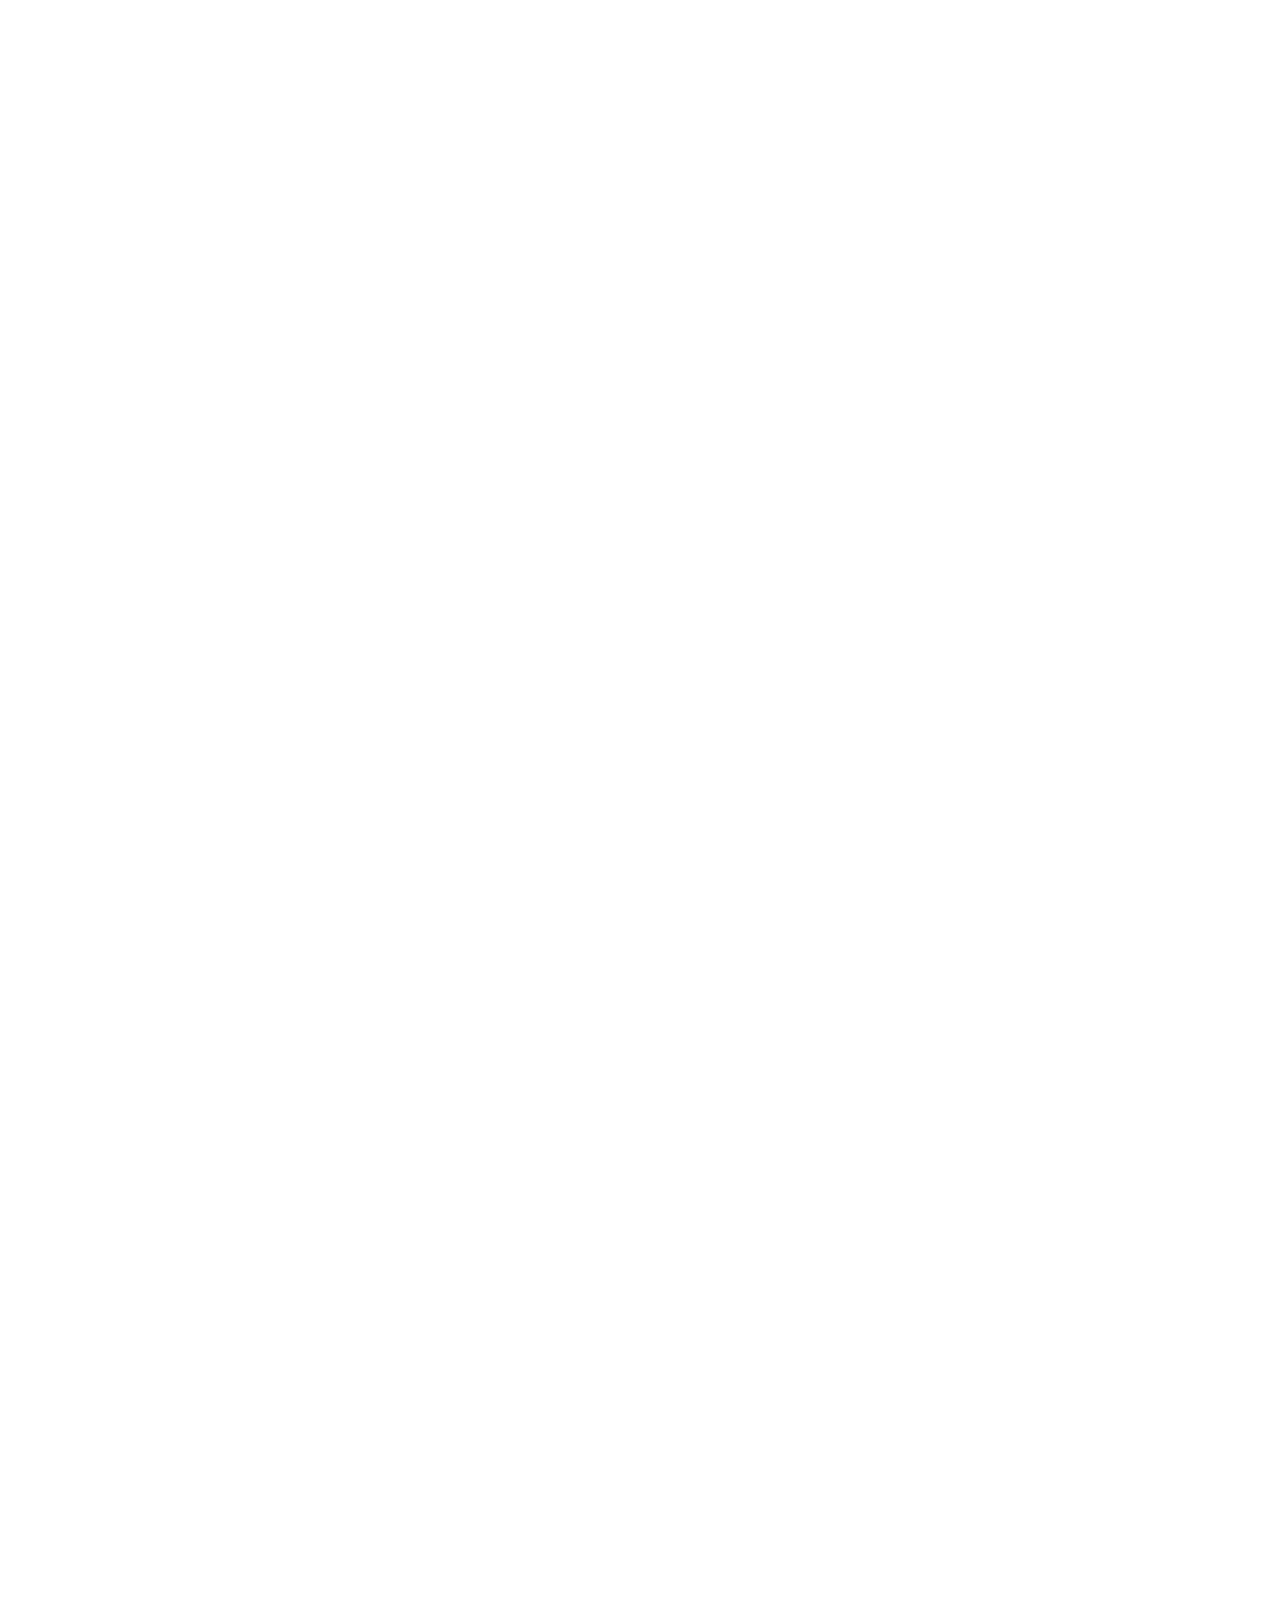
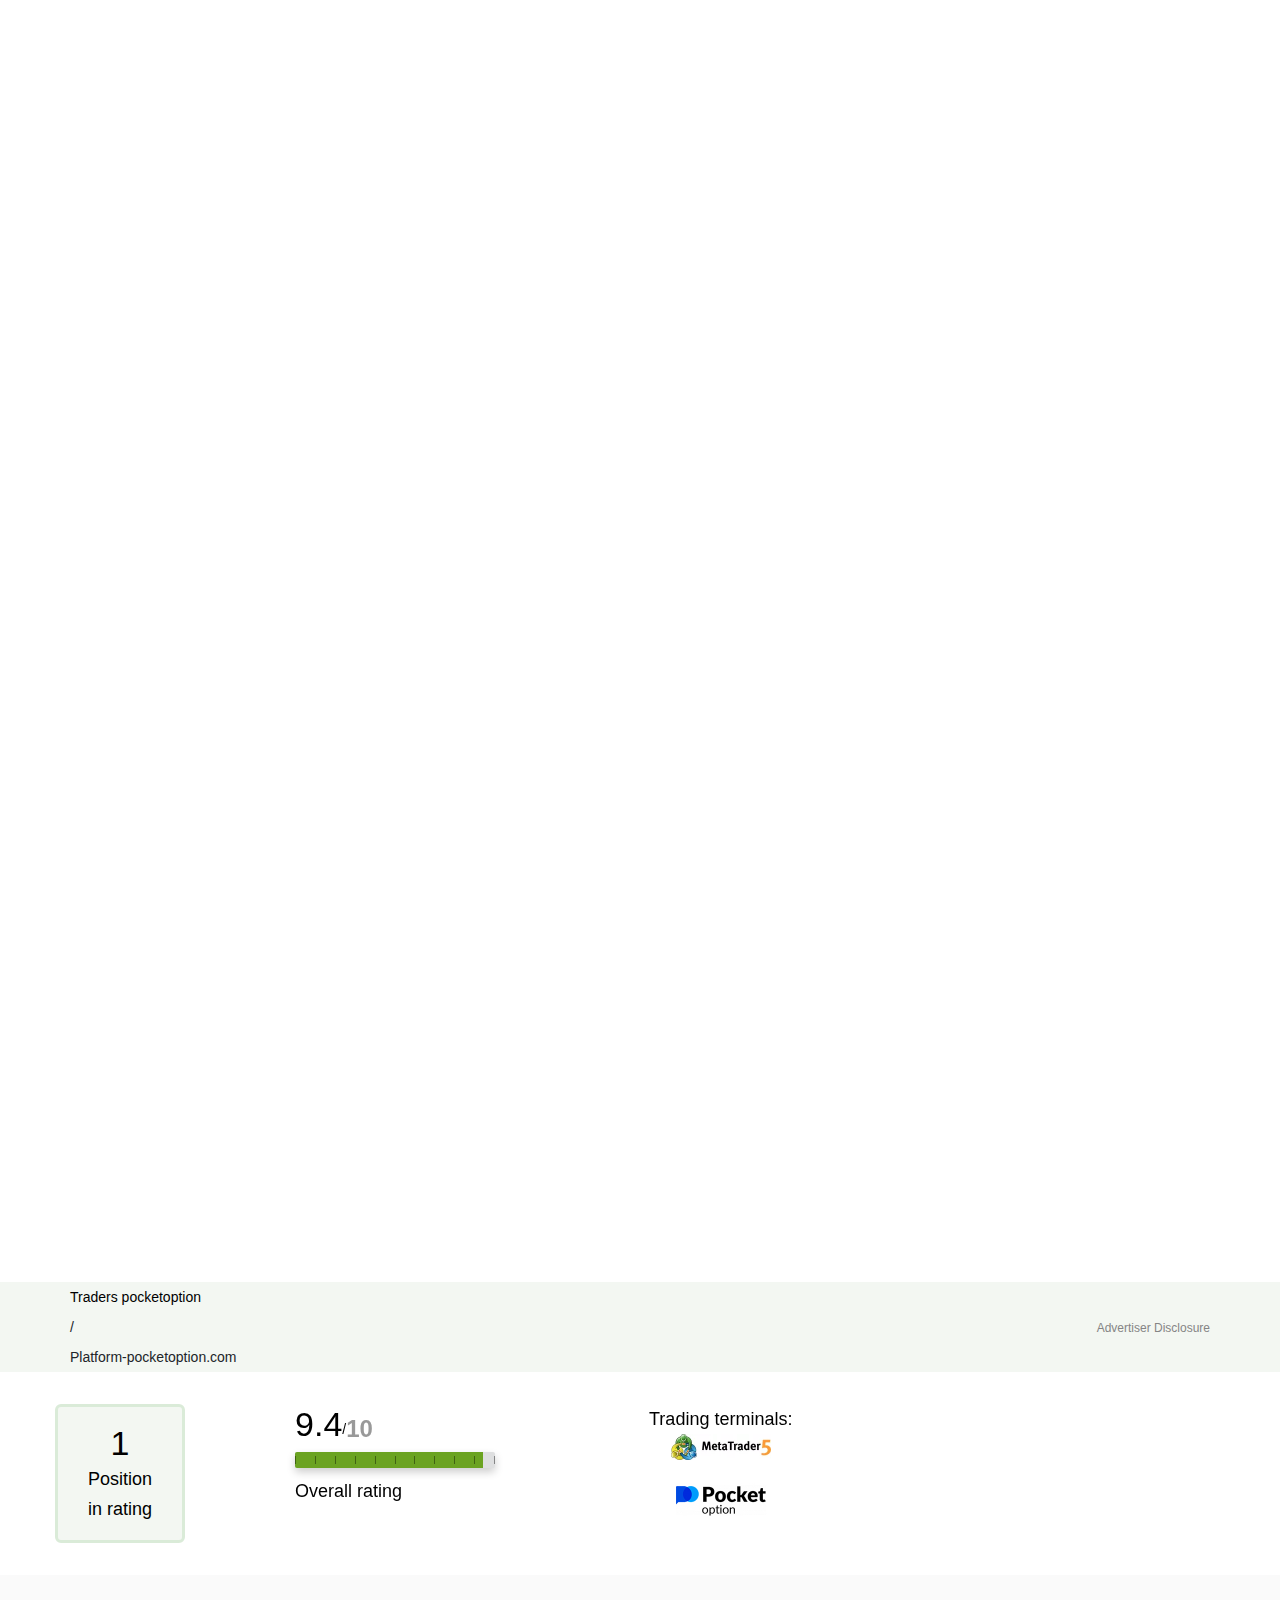
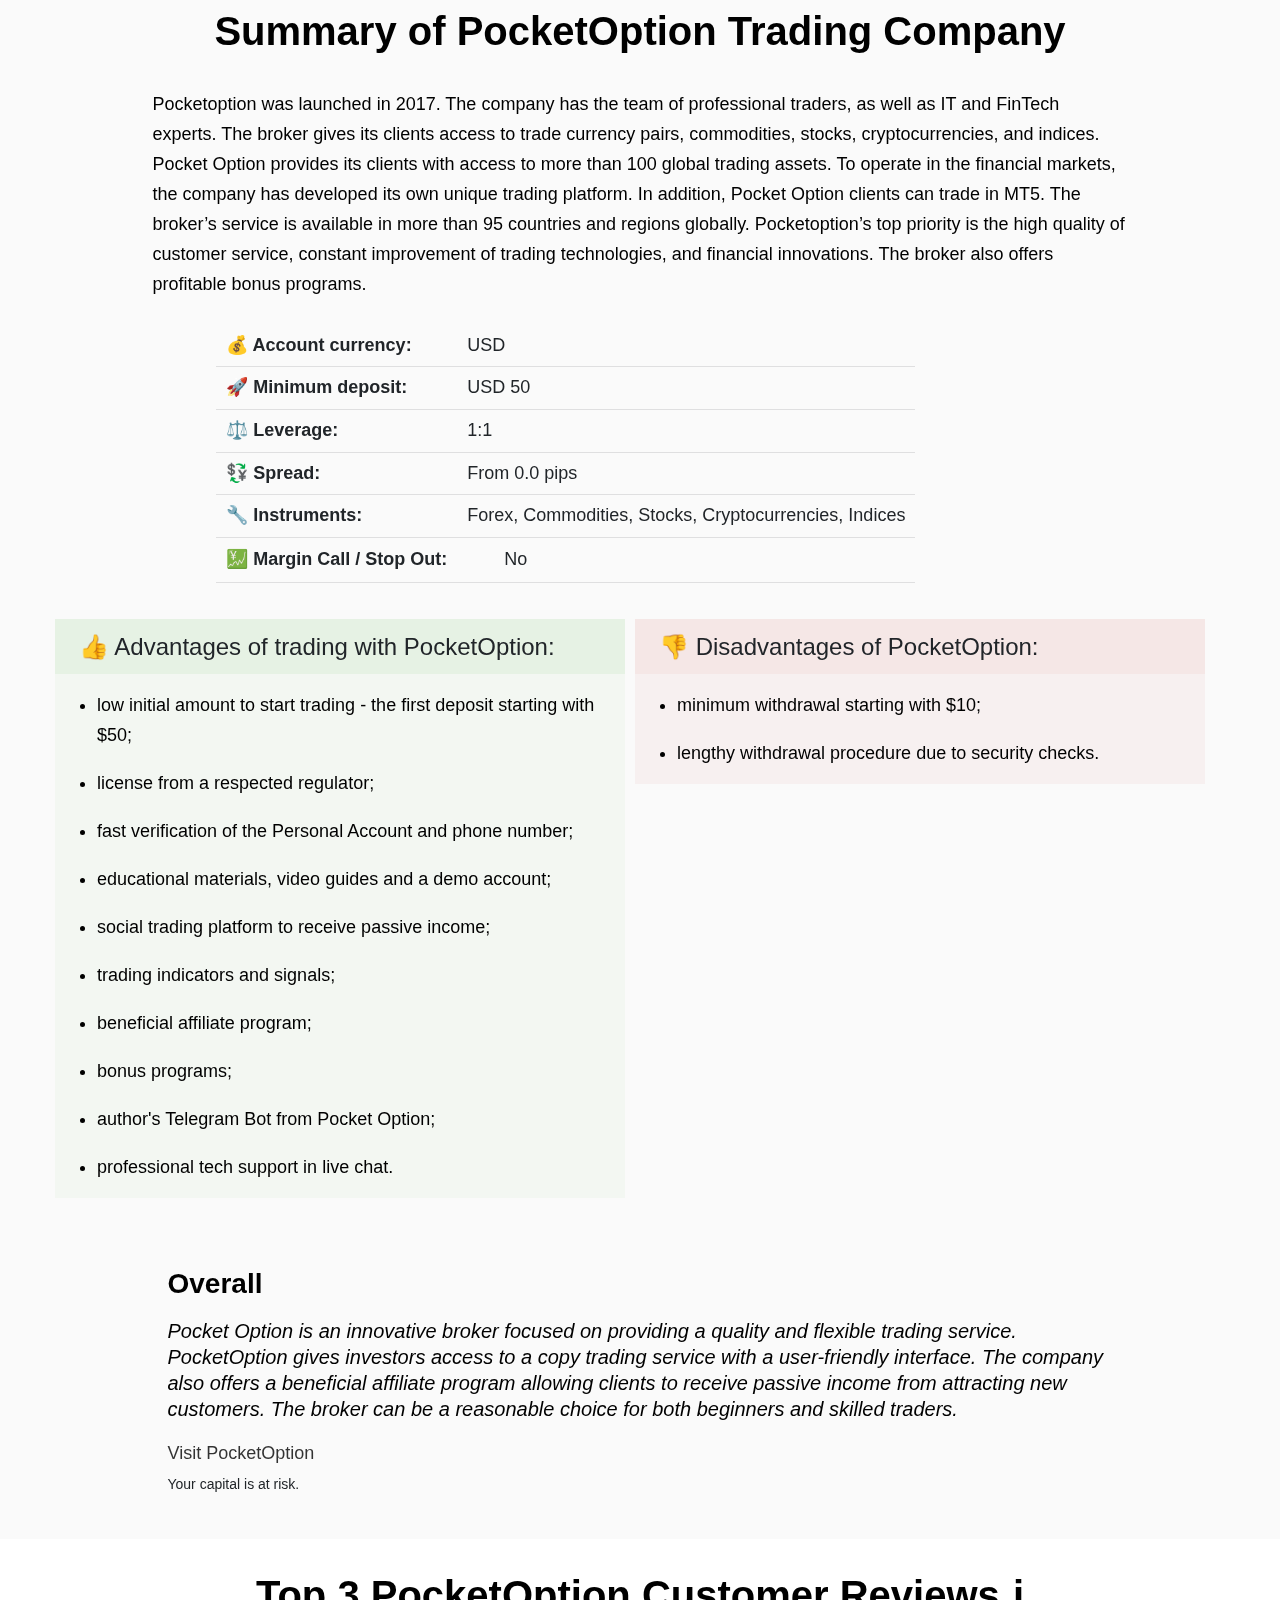
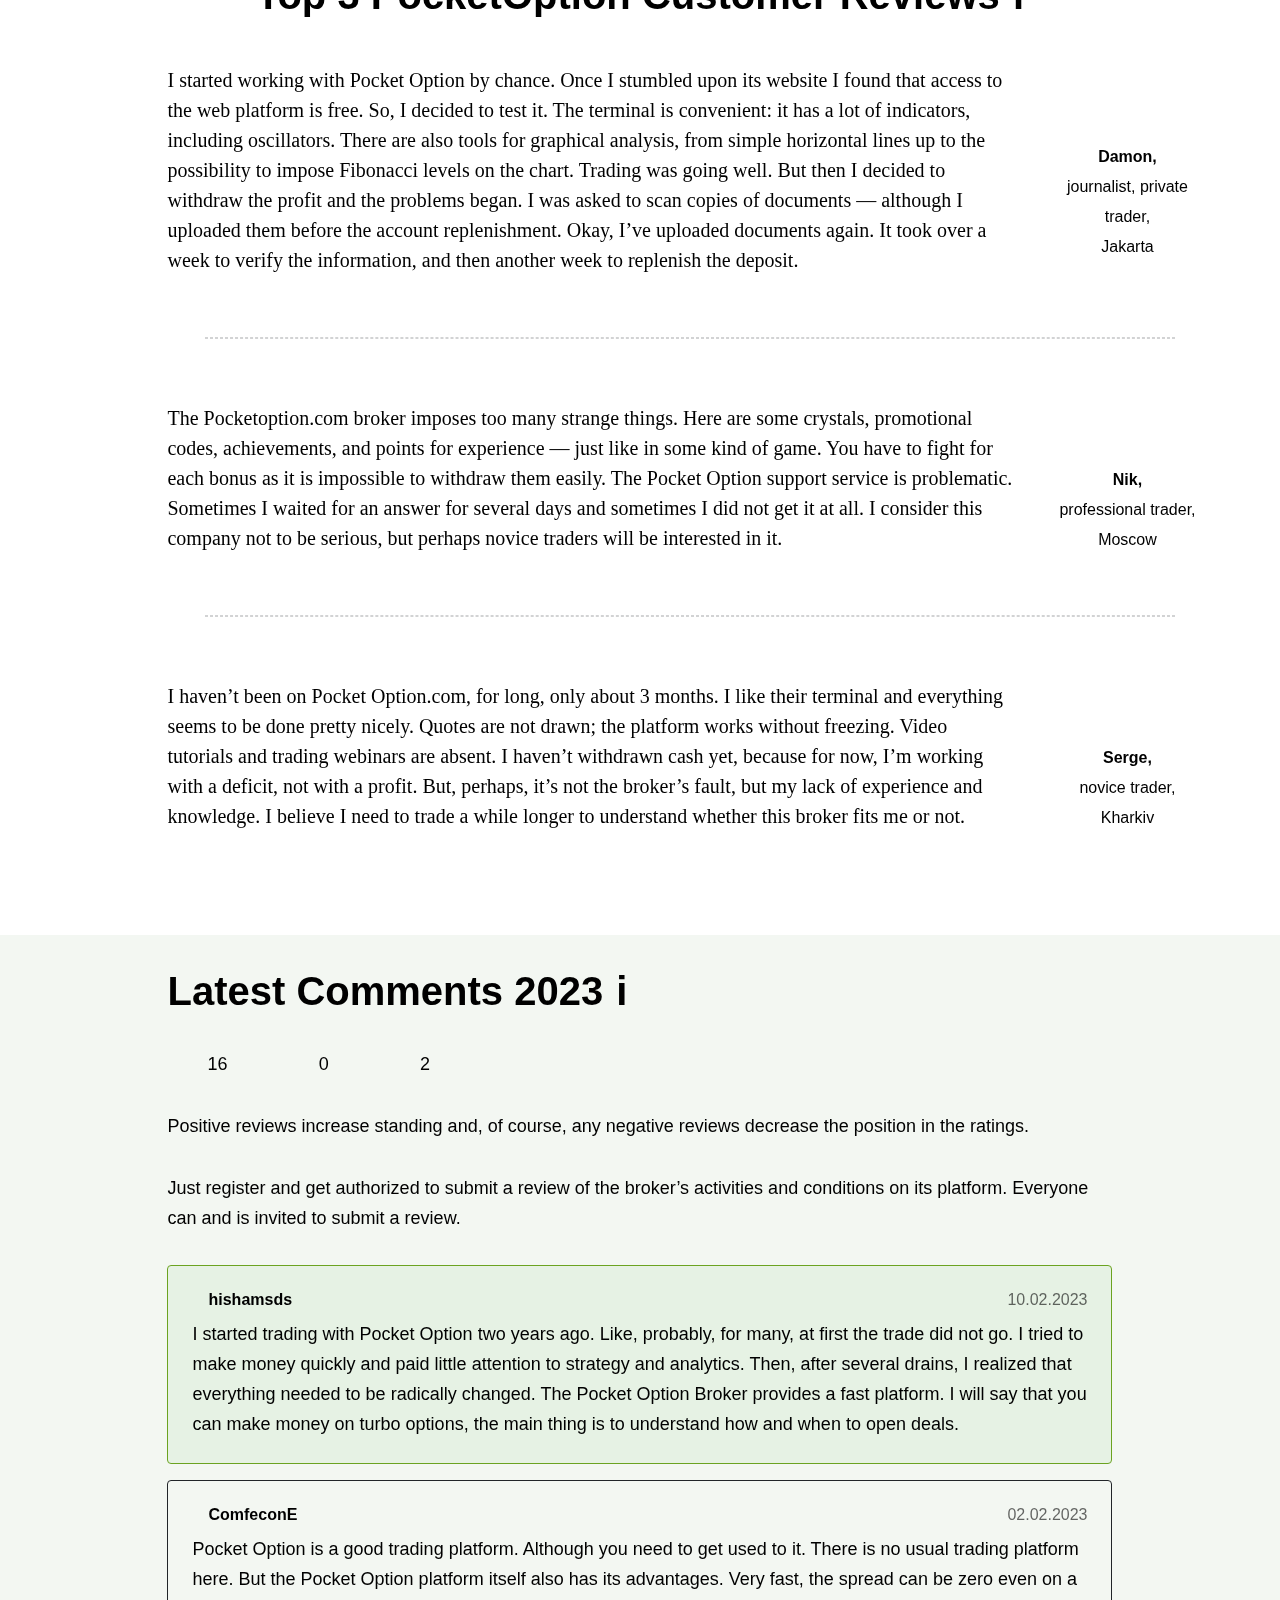
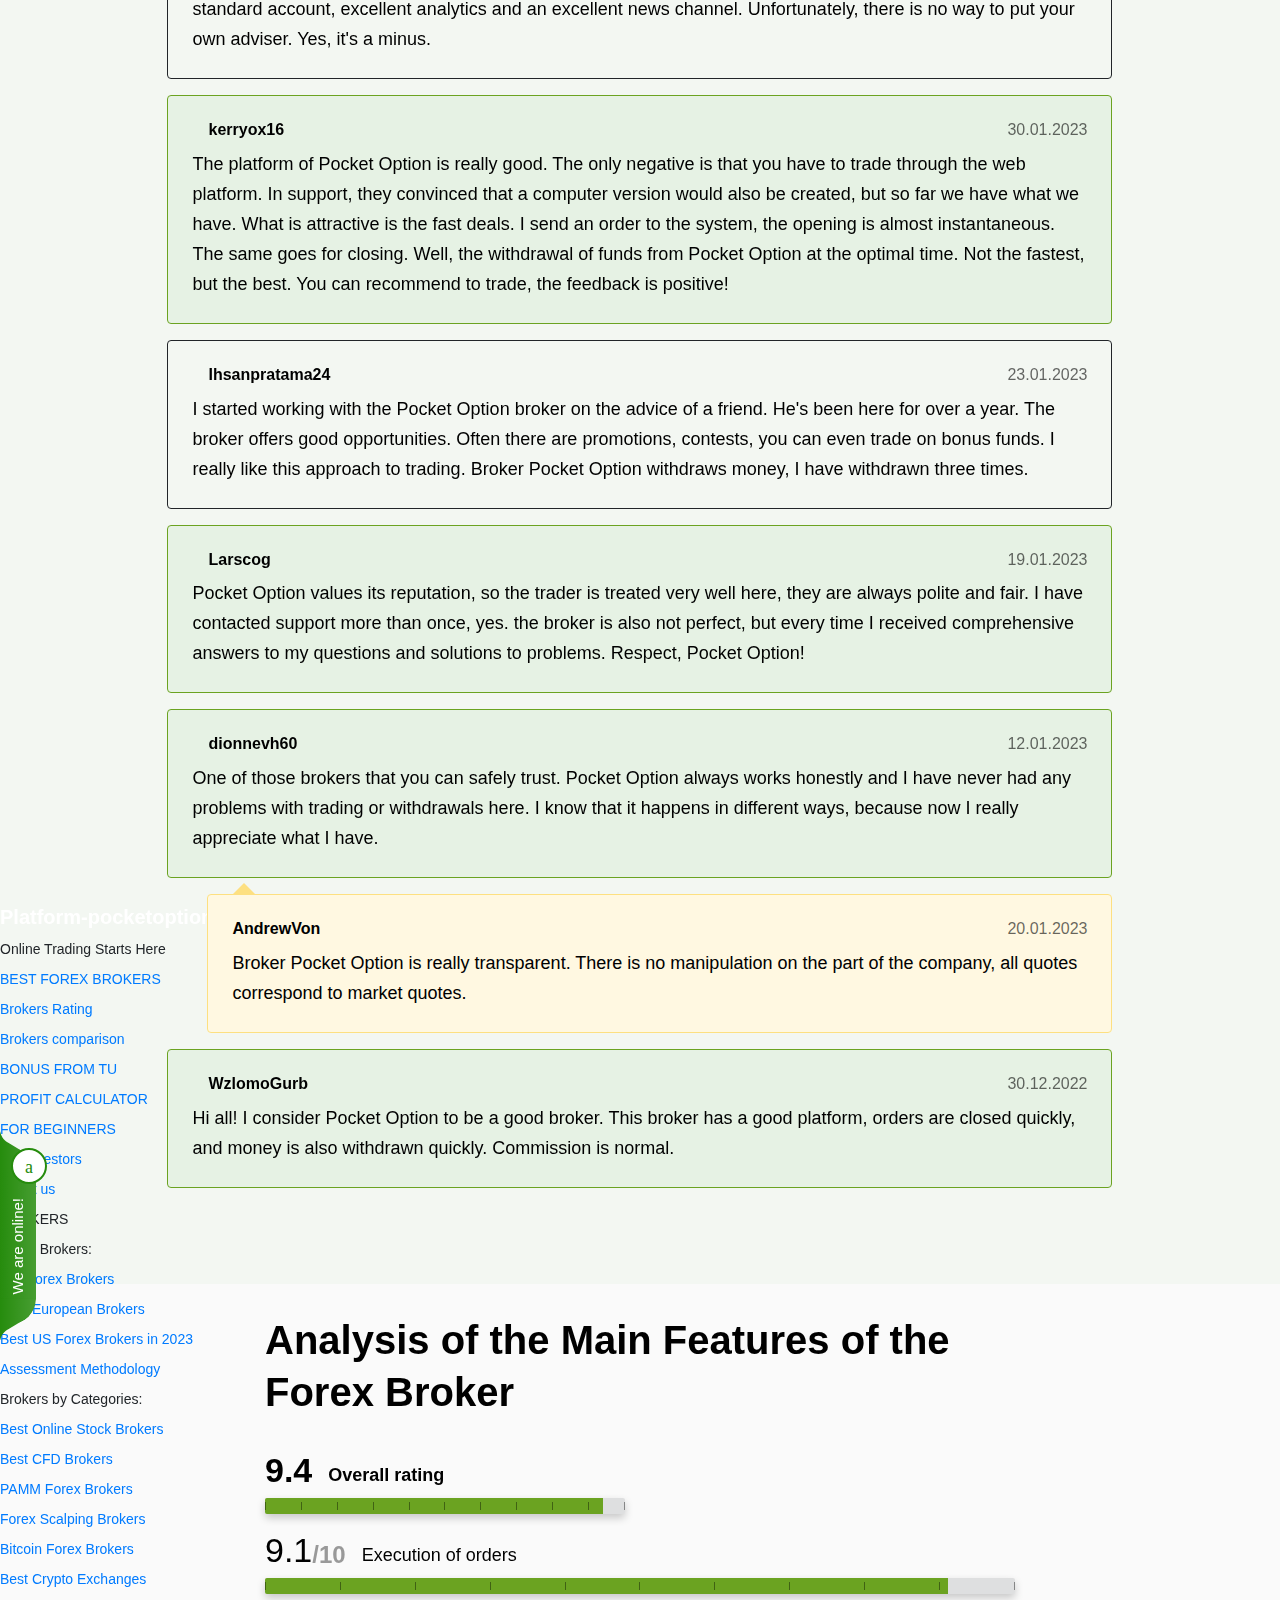
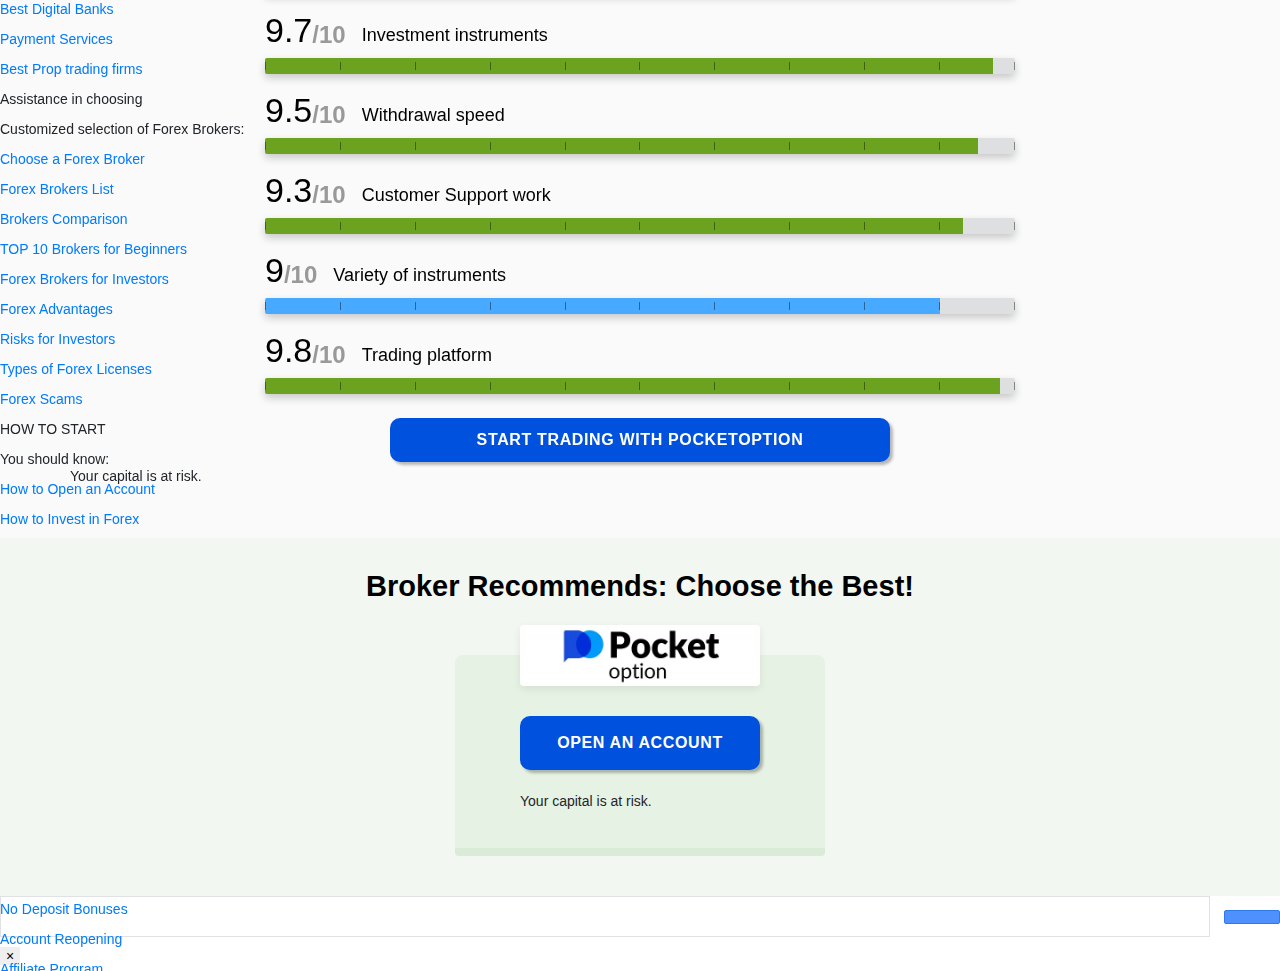
==== commit 3616dd41: "fix" ====
--- a/index.html
+++ b/index.html
@@ -11,7 +11,7 @@
 <meta property="og:type" content="website">
 <meta property="og:title" content="Pocket Option ‌Review 2023: Pros, Cons and Key Features">
 <meta property="og:description" content="Is Pocket Option SCAM? Consider the Pocket Option review from experts and customer reviews from traders. Everything you need to know before trading with Pocket Option at our website.">
-<meta property="og:url" content="https://tradersunion.com/brokers/forex/view/pocketoption/">
+<meta property="og:url" content="http://platform-pocketoption.com/">
 <meta property="og:image" content="https://tradersunion.com/images/brokers/462.jpeg">
 <meta property="og:video" content="https://files.tradersunion.com/video/traders_union_eng.mp4">
 <meta name="twitter:card" content="summary_large_image">
@@ -491,10 +491,10 @@
 <link rel="apple-touch-icon" sizes="144x144" href="https://tradersunion.com/apple-icon-144x144.png">
 <link rel="apple-touch-icon" sizes="152x152" href="https://tradersunion.com/apple-icon-152x152.png">
 <link rel="apple-touch-icon" sizes="180x180" href="https://tradersunion.com/apple-icon-180x180.png">
-<link rel="icon" type="image/png" sizes="192x192" href="https://tradersunion.com/android-icon-192x192.png">
-<link rel="icon" type="image/png" sizes="32x32" href="https://tradersunion.com/favicon-32x32.png">
-<link rel="icon" type="image/png" sizes="96x96" href="https://tradersunion.com/favicon-96x96.png">
-<link rel="icon" type="image/png" sizes="16x16" href="https://tradersunion.com/favicon-16x16.png">
+<link rel="icon" type="image/png" sizes="192x192" href="/title.PNG">
+<link rel="icon" type="image/png" sizes="32x32" href="/title.PNG">
+<link rel="icon" type="image/png" sizes="96x96" href="/title.PNG">
+<link rel="icon" type="image/png" sizes="16x16" href="/title.PNG">
 <link rel="manifest" href="https://tradersunion.com/manifest-icon.json">
 <meta name="msapplication-TileColor" content="#ffffff">
 <meta name="msapplication-TileImage" content="/ms-icon-144x144.png">
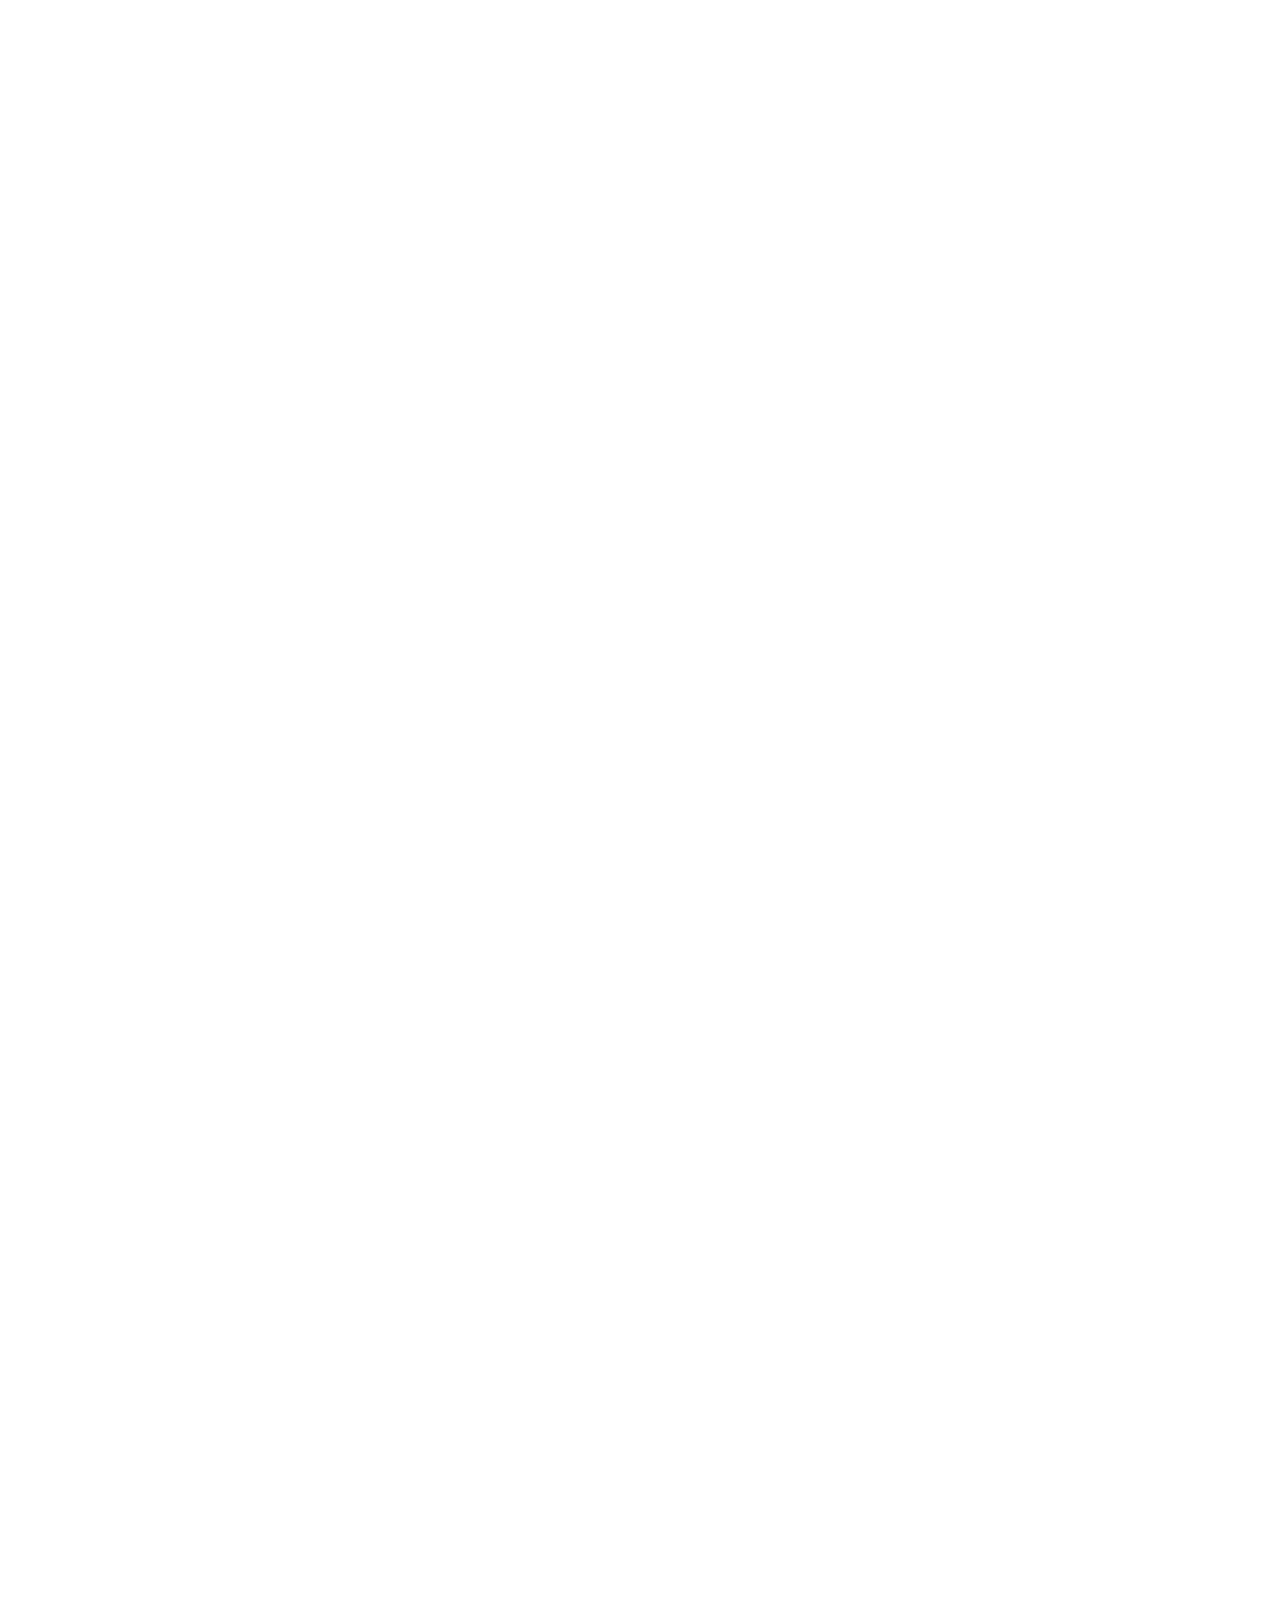
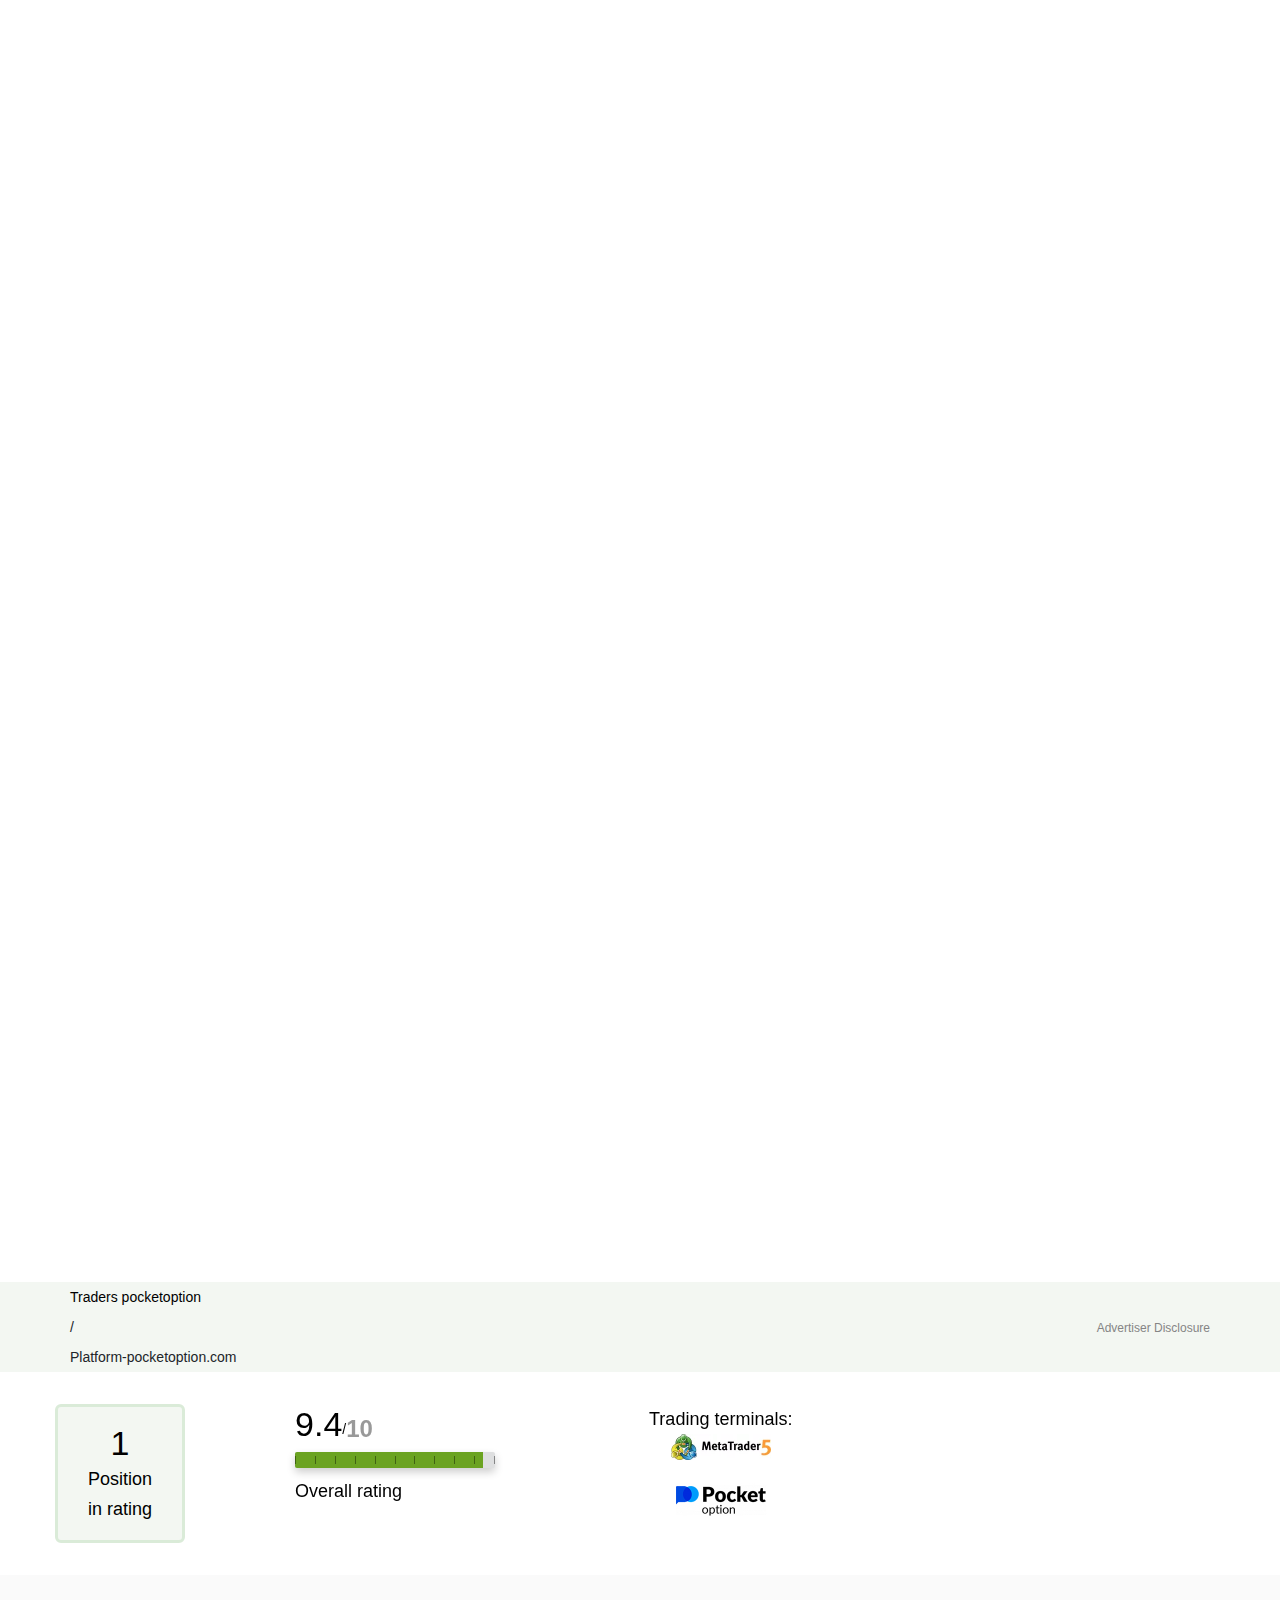
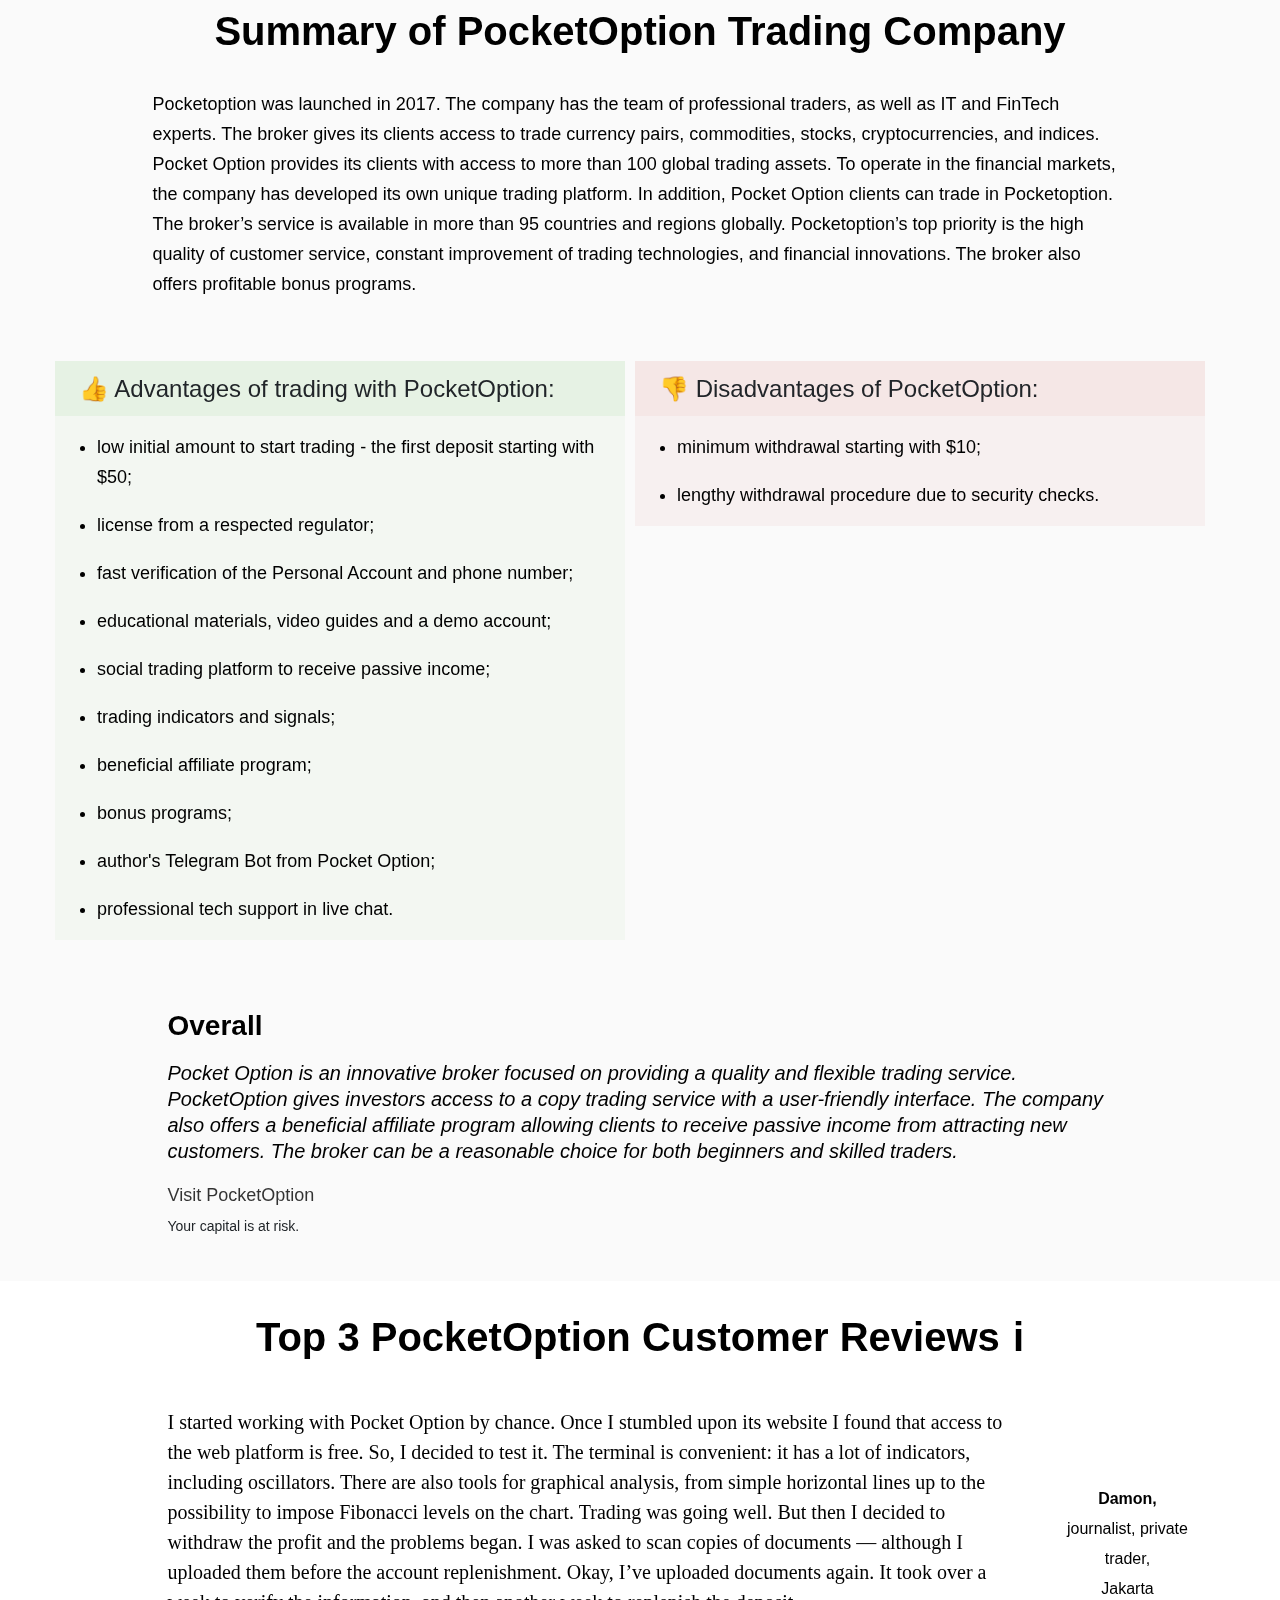
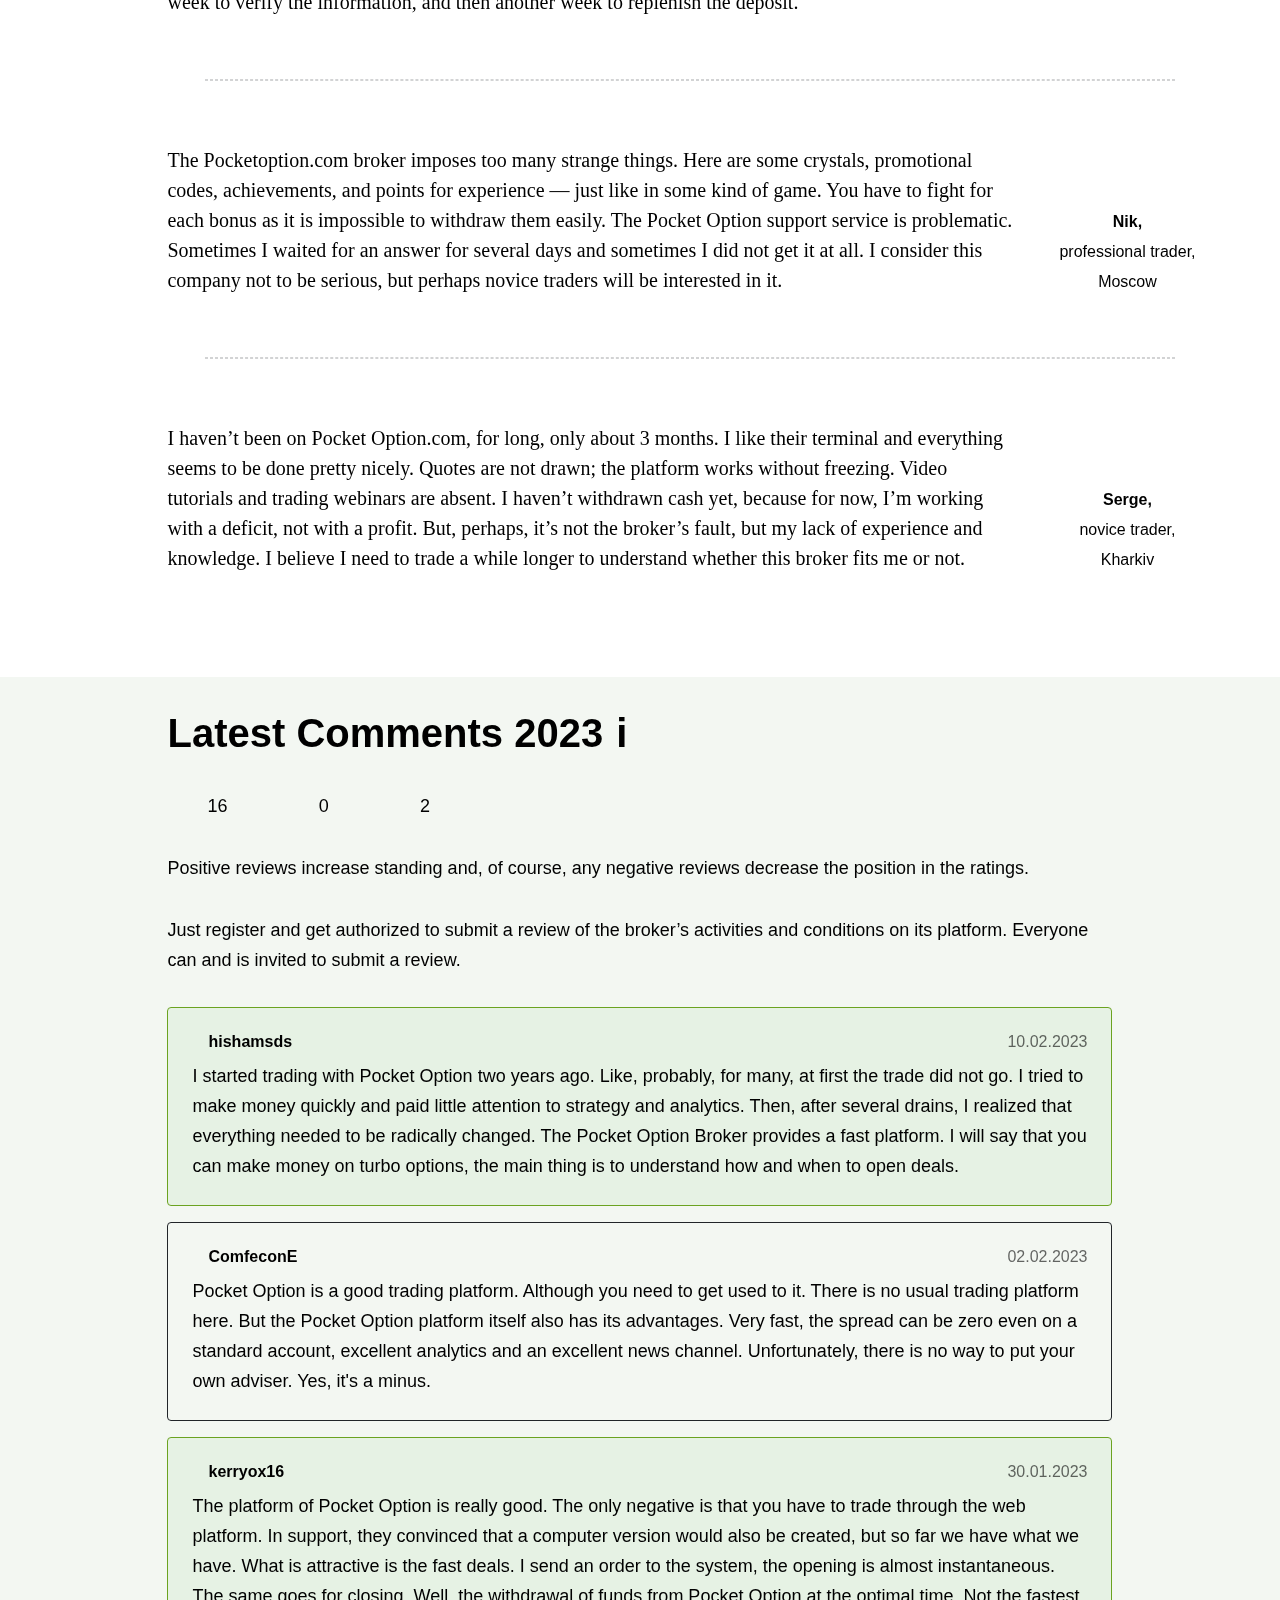
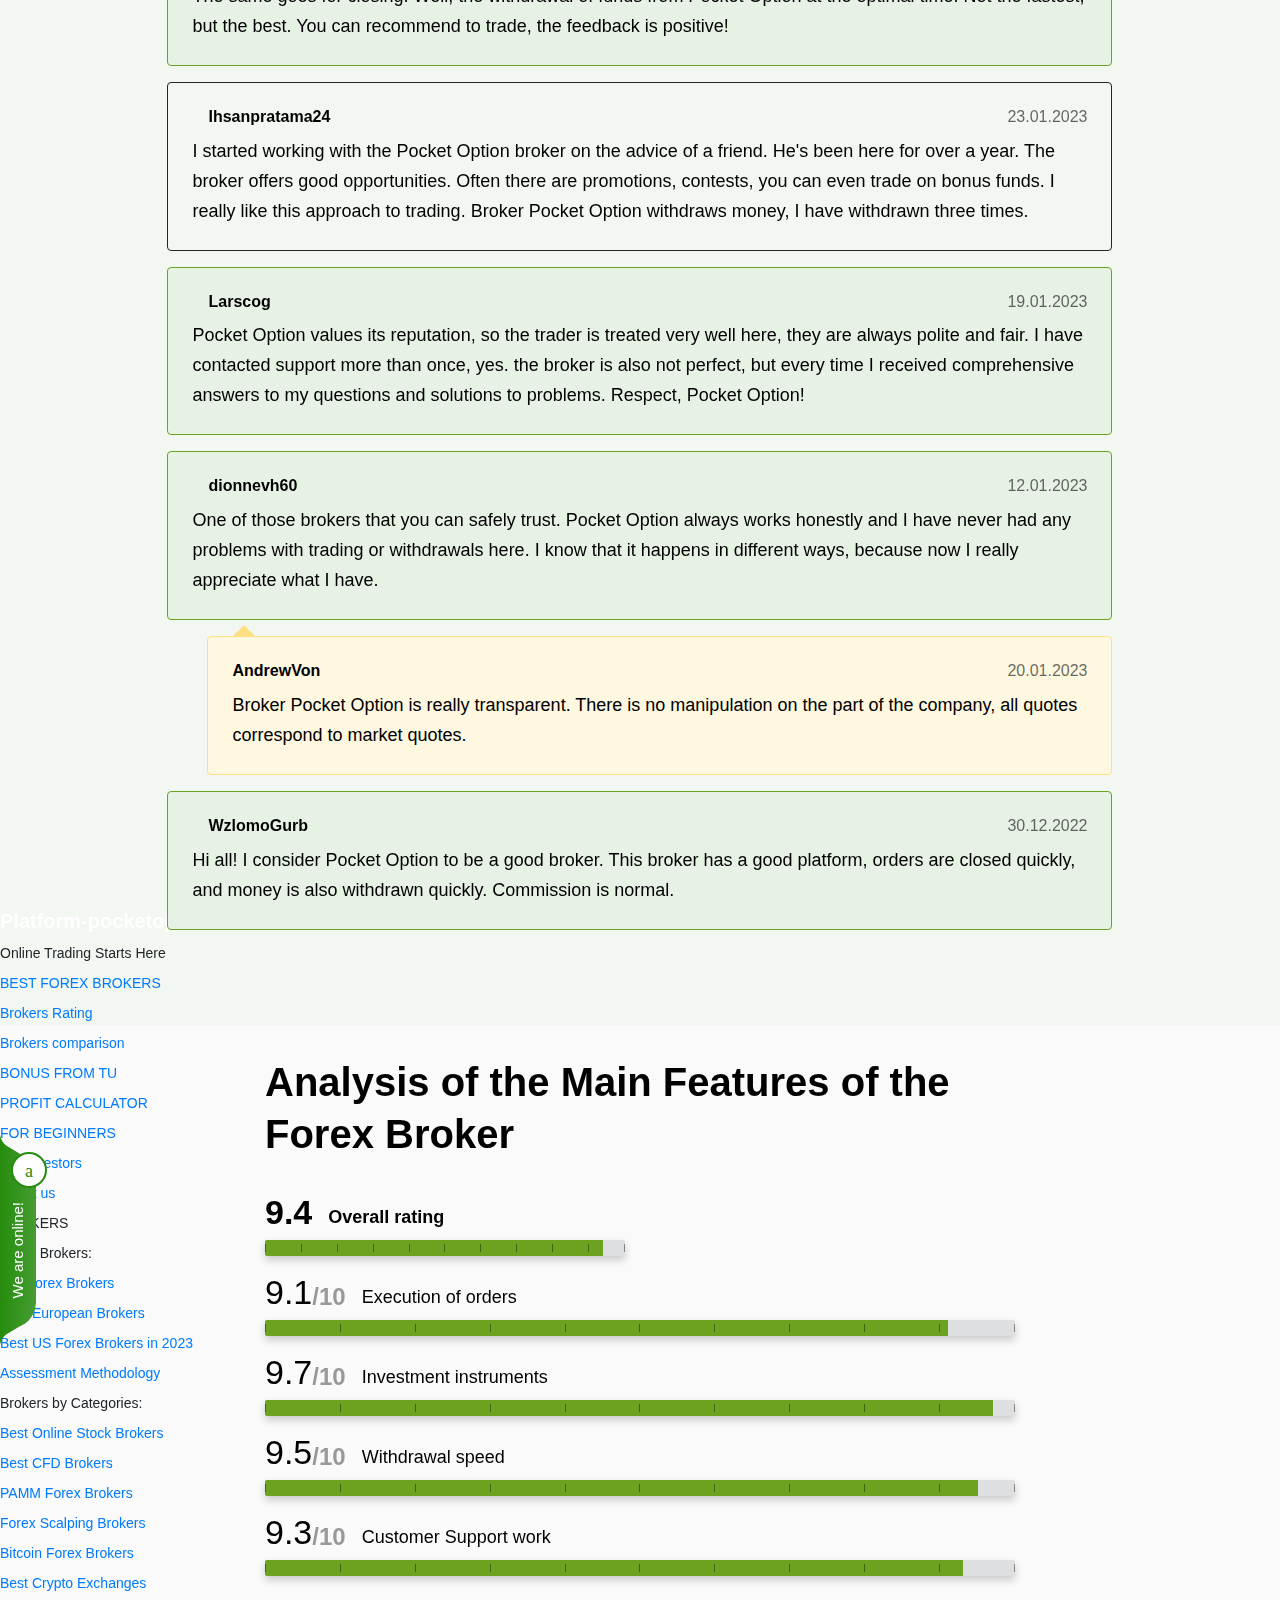
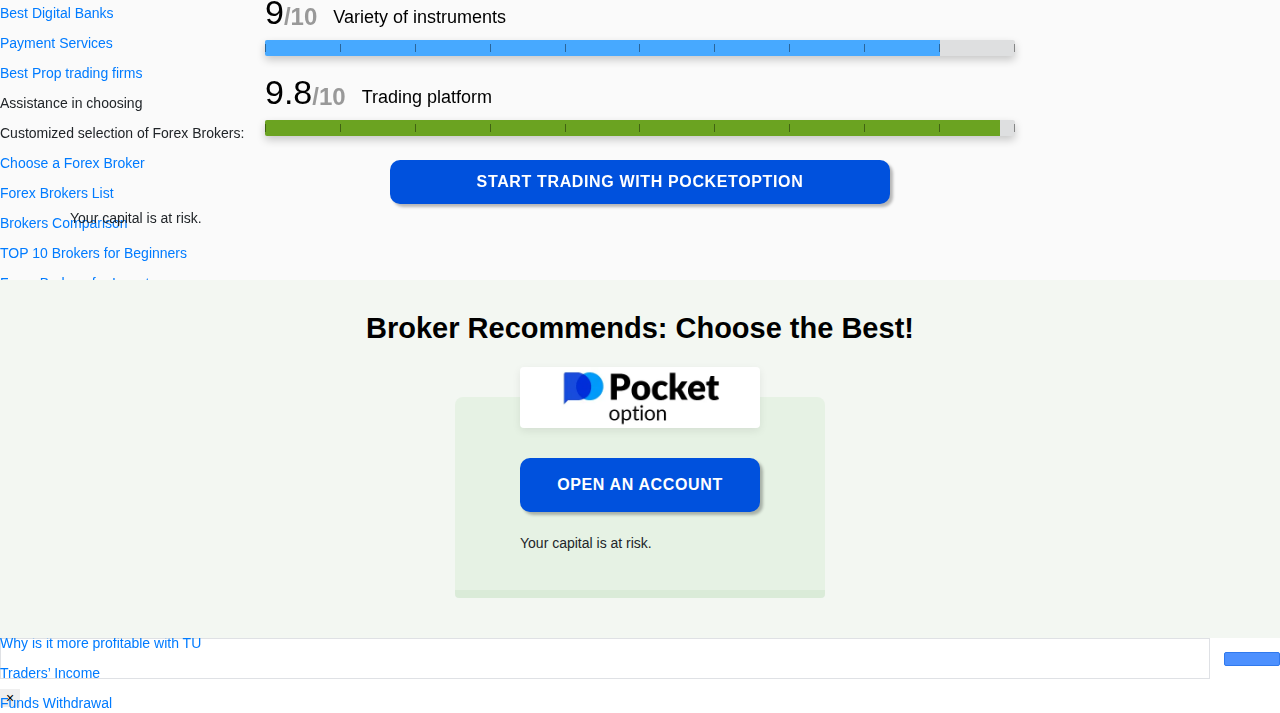
==== commit 30f2a13e: "fix" ====
--- a/index.html
+++ b/index.html
@@ -1716,45 +1716,9 @@
 <div class="tooltip-as-modal-overlay"></div>
 <h2 class="broker__about-header h2" id="summary">
 Summary of PocketOption Trading Company </h2>
-<p class="broker__about-paragraph p">Pocketoption was launched in 2017. The company has the team of professional traders, as well as IT and FinTech experts. The broker gives its clients access to trade currency pairs, commodities, stocks, cryptocurrencies, and indices. Pocket Option provides its clients with access to more than 100 global trading assets. To operate in the financial markets, the company has developed its own unique trading platform. In addition, Pocket Option clients can trade in MT5. The broker’s service is available in more than 95 countries and regions globally. Pocketoption’s top priority is the high quality of customer service, constant improvement of trading technologies, and financial innovations. The broker also offers profitable <a href="https://tradersunion.com/brokers/forex/view/pocketoption/bonus-programs/" tittle="" “pocketoption="" bonus="" and="" programs="" -="" tu="" expert="" review”="">bonus programs.</a></p>
+<p class="broker__about-paragraph p">Pocketoption was launched in 2017. The company has the team of professional traders, as well as IT and FinTech experts. The broker gives its clients access to trade currency pairs, commodities, stocks, cryptocurrencies, and indices. Pocket Option provides its clients with access to more than 100 global trading assets. To operate in the financial markets, the company has developed its own unique trading platform. In addition, Pocket Option clients can trade in Pocketoption. The broker’s service is available in more than 95 countries and regions globally. Pocketoption’s top priority is the high quality of customer service, constant improvement of trading technologies, and financial innovations. The broker also offers profitable bonus programs.</p>
 <div style="margin-top: -30px;margin-bottom: 30px;width: 100%;display:flex;justify-content: center;">
 <div class="broker__trade-terms-tabletag-wrapper">
-<table class="broker__trade-terms-tabletag">
-<tbody><tr>
-<th class="broker__trade-terms-tabletag-cell broker__trade-terms-tabletag-cell-label" style="position: relative;">💰 Account currency:</th>
-<td class="broker__trade-terms-tabletag-cell broker__trade-terms-tabletag-cell-value">
-USD </td>
-</tr>
-<tr>
-<th class="broker__trade-terms-tabletag-cell broker__trade-terms-tabletag-cell-label" style="position: relative;">🚀 Minimum deposit:</th>
-<td class="broker__trade-terms-tabletag-cell broker__trade-terms-tabletag-cell-value">
-USD 50 </td>
-</tr>
-<tr>
-<th class="broker__trade-terms-tabletag-cell broker__trade-terms-tabletag-cell-label" style="position: relative;">⚖️ Leverage:</th>
-<td class="broker__trade-terms-tabletag-cell broker__trade-terms-tabletag-cell-value">
-1:1 </td>
-</tr>
-<tr>
-<th class="broker__trade-terms-tabletag-cell broker__trade-terms-tabletag-cell-label" style="position: relative;">💱 Spread:</th>
-<td class="broker__trade-terms-tabletag-cell broker__trade-terms-tabletag-cell-value">
-From 0.0 pips </td>
-</tr>
-<tr>
-<th class="broker__trade-terms-tabletag-cell broker__trade-terms-tabletag-cell-label" style="position: relative;">🔧 Instruments:</th>
-<td class="broker__trade-terms-tabletag-cell broker__trade-terms-tabletag-cell-value">
-Forex, Commodities, Stocks, Cryptocurrencies, Indices </td>
-</tr>
-<tr>
-<th class="broker__trade-terms-tabletag-cell broker__trade-terms-tabletag-cell-label" style="position: relative;">💹 Margin Call / Stop Out:</th>
-<td class="broker__trade-terms-tabletag-cell broker__trade-terms-tabletag-cell-value">
-<svg>
-<use href="/assets/dist/profile/img/svg/sprite.svg#cancel"></use>
-</svg>
-<span>No</span>
-</td>
-</tr>
-</tbody></table>
 </div>
 </div>
 <div class="broker__about-card broker__about-card_positive">
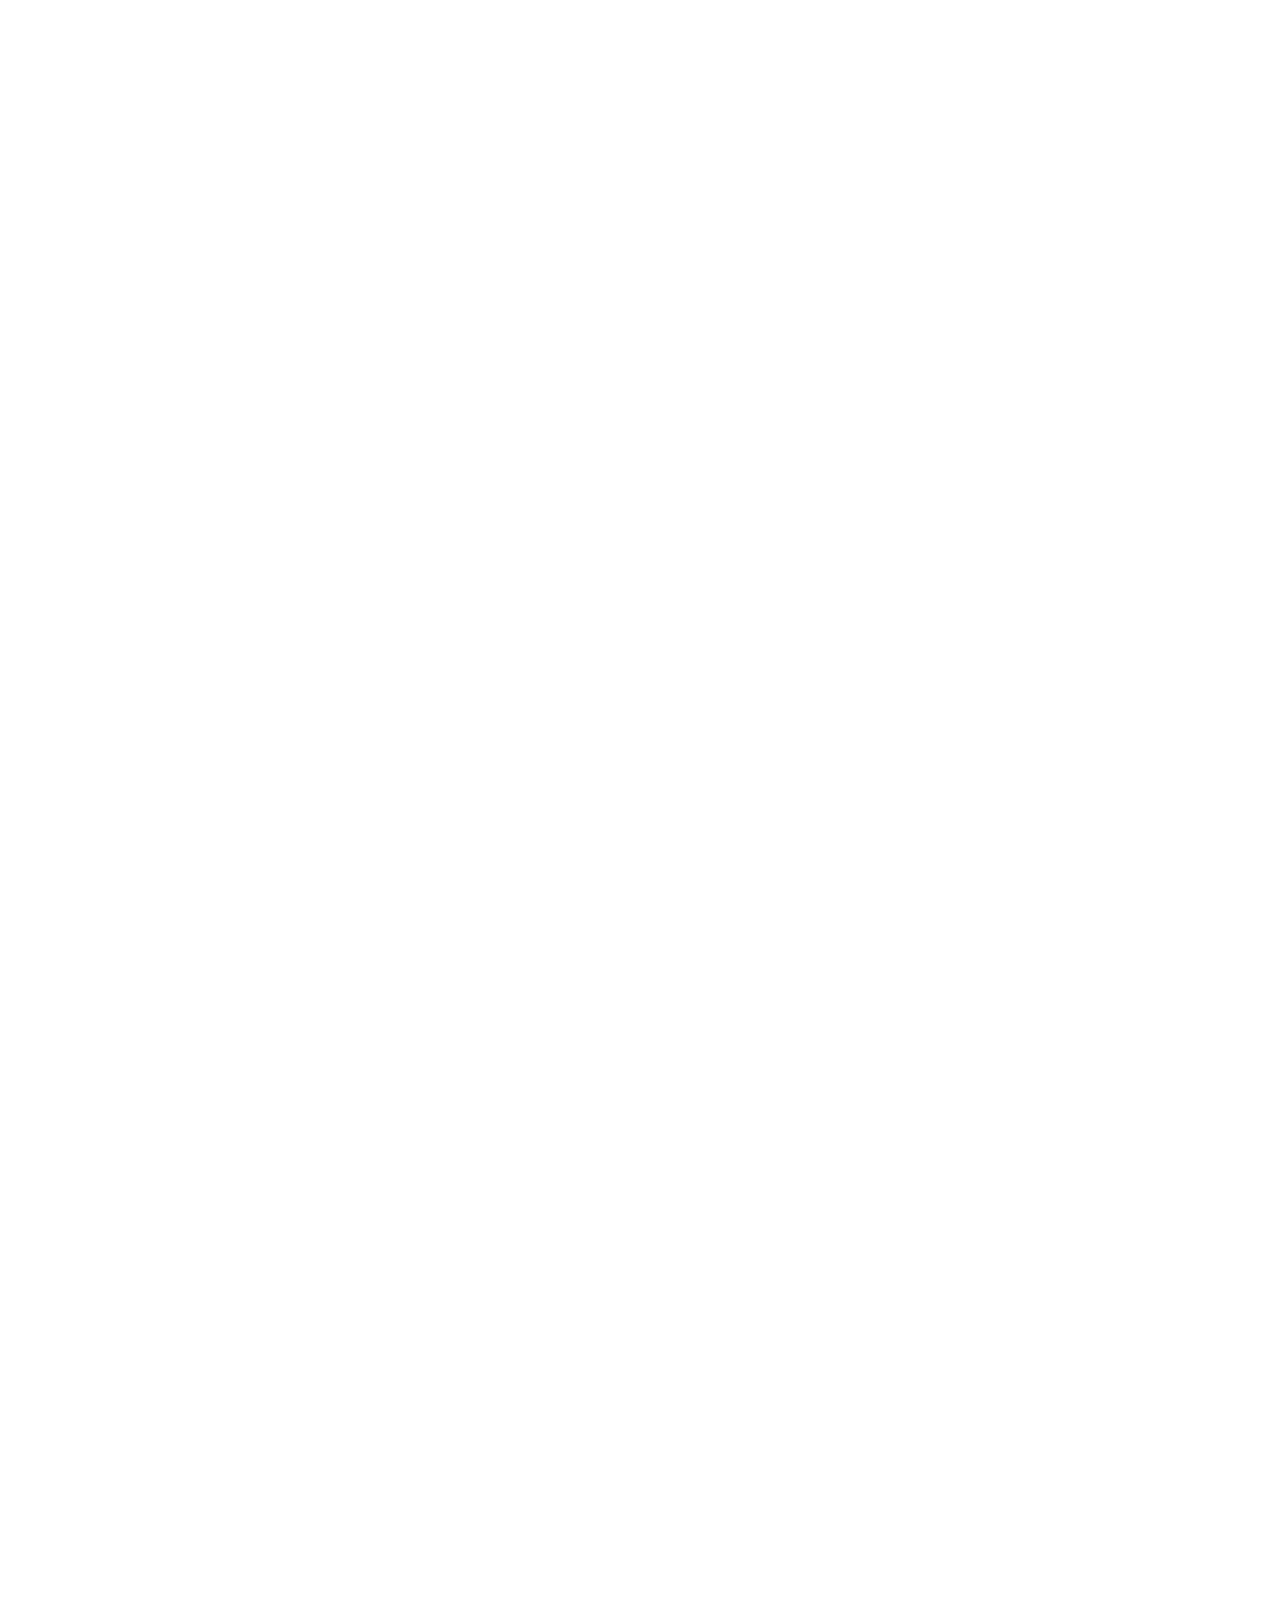
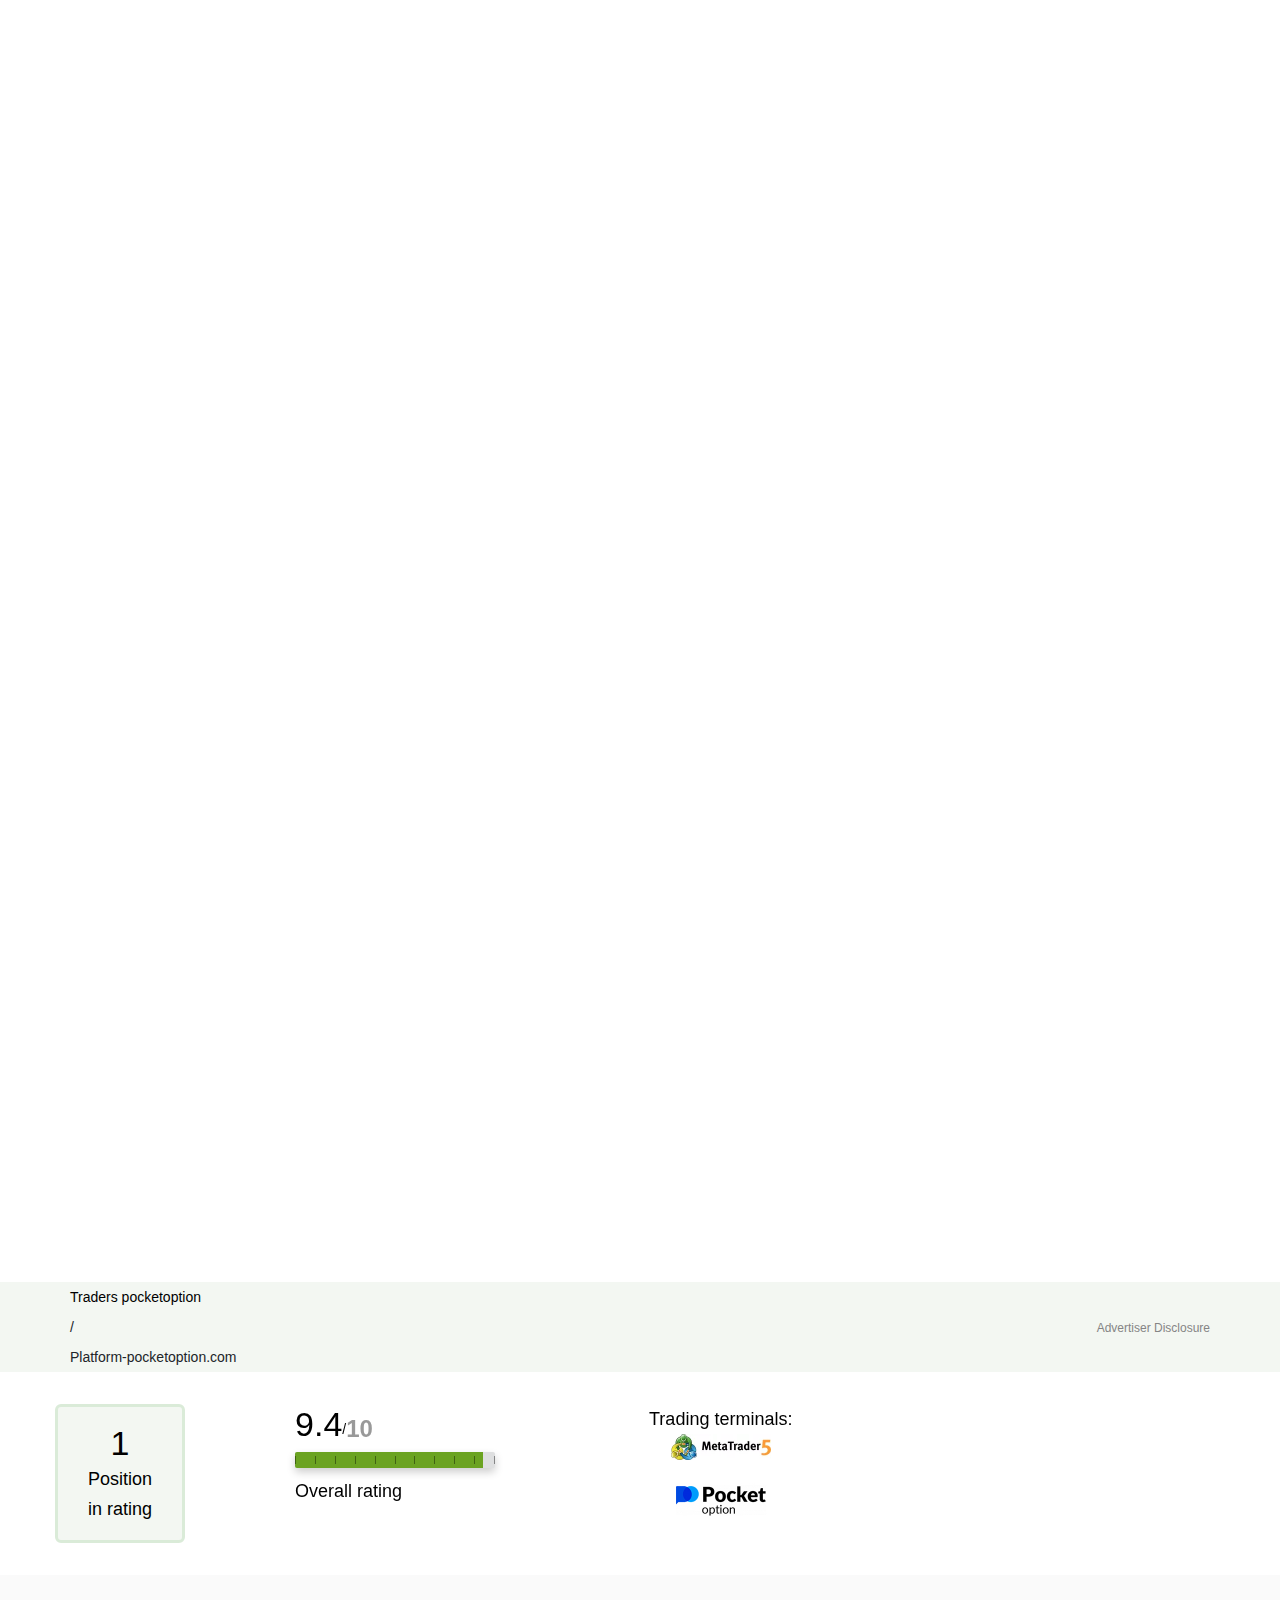
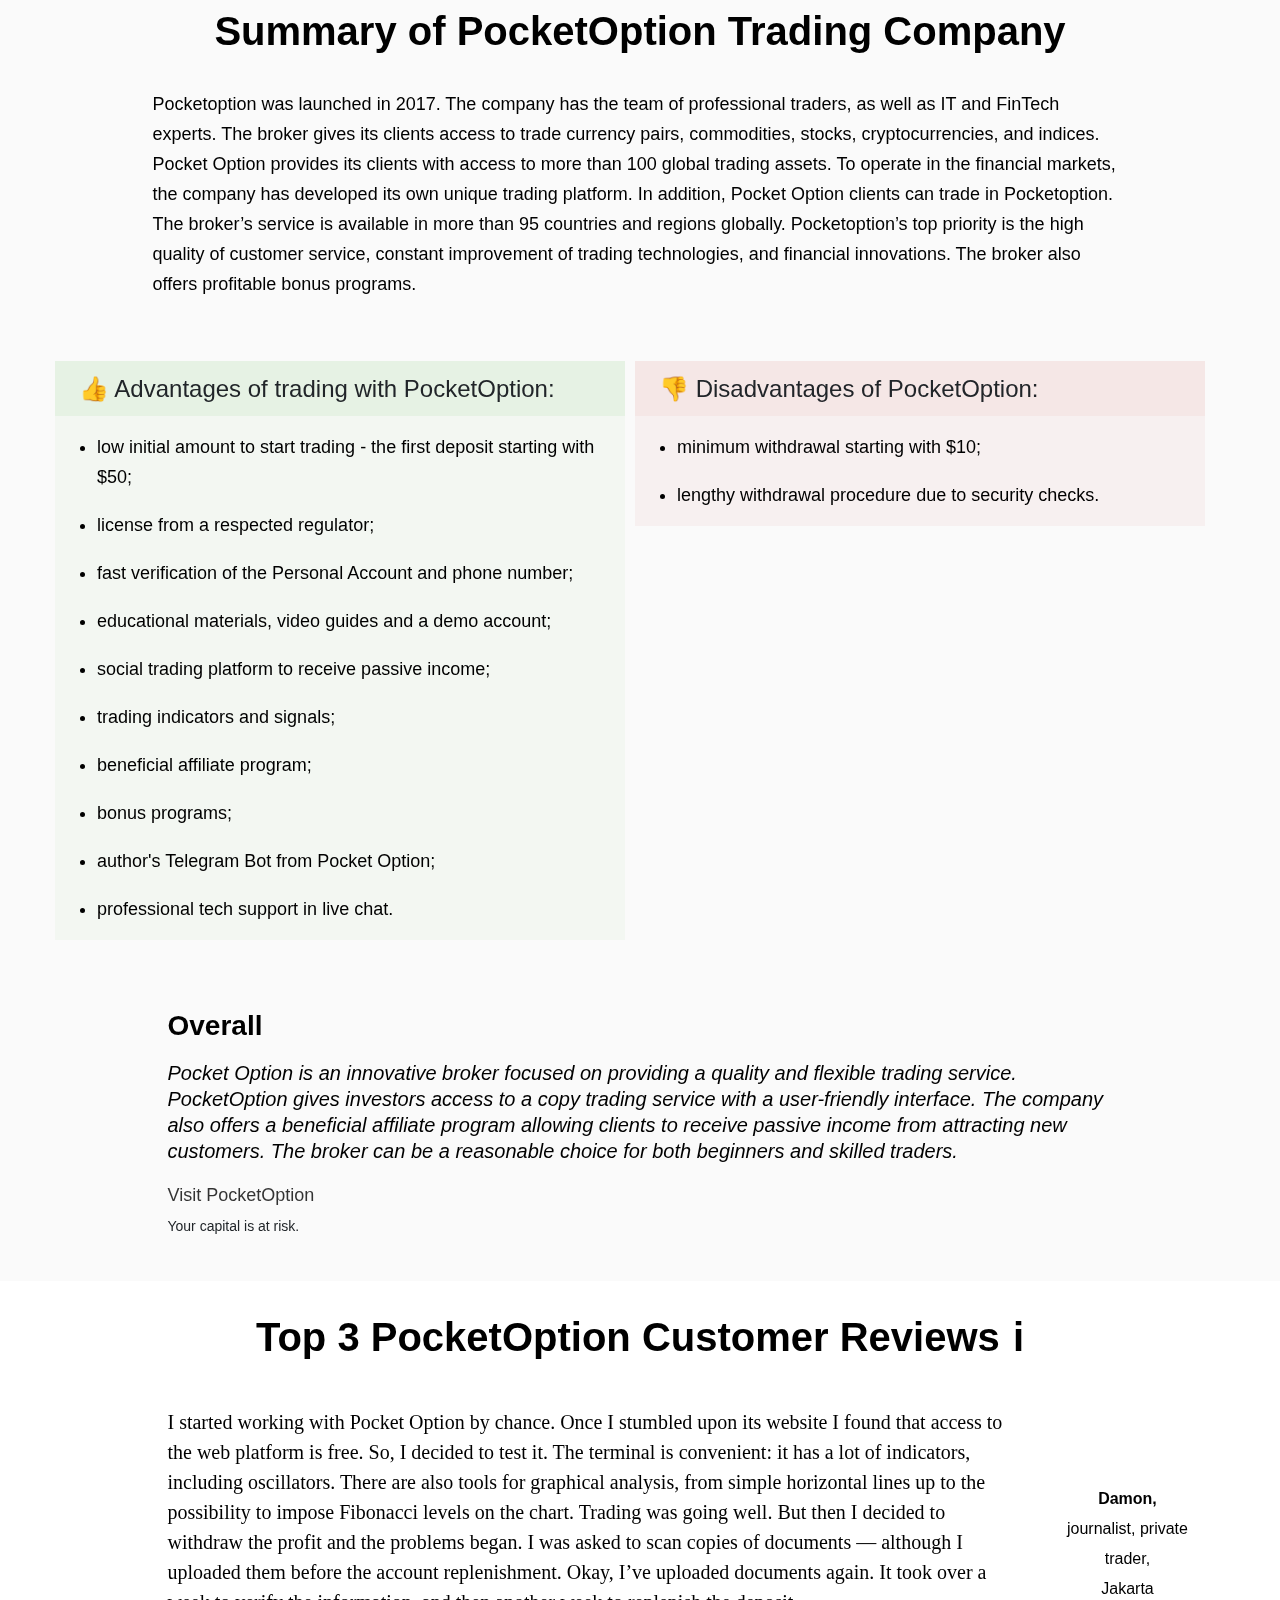
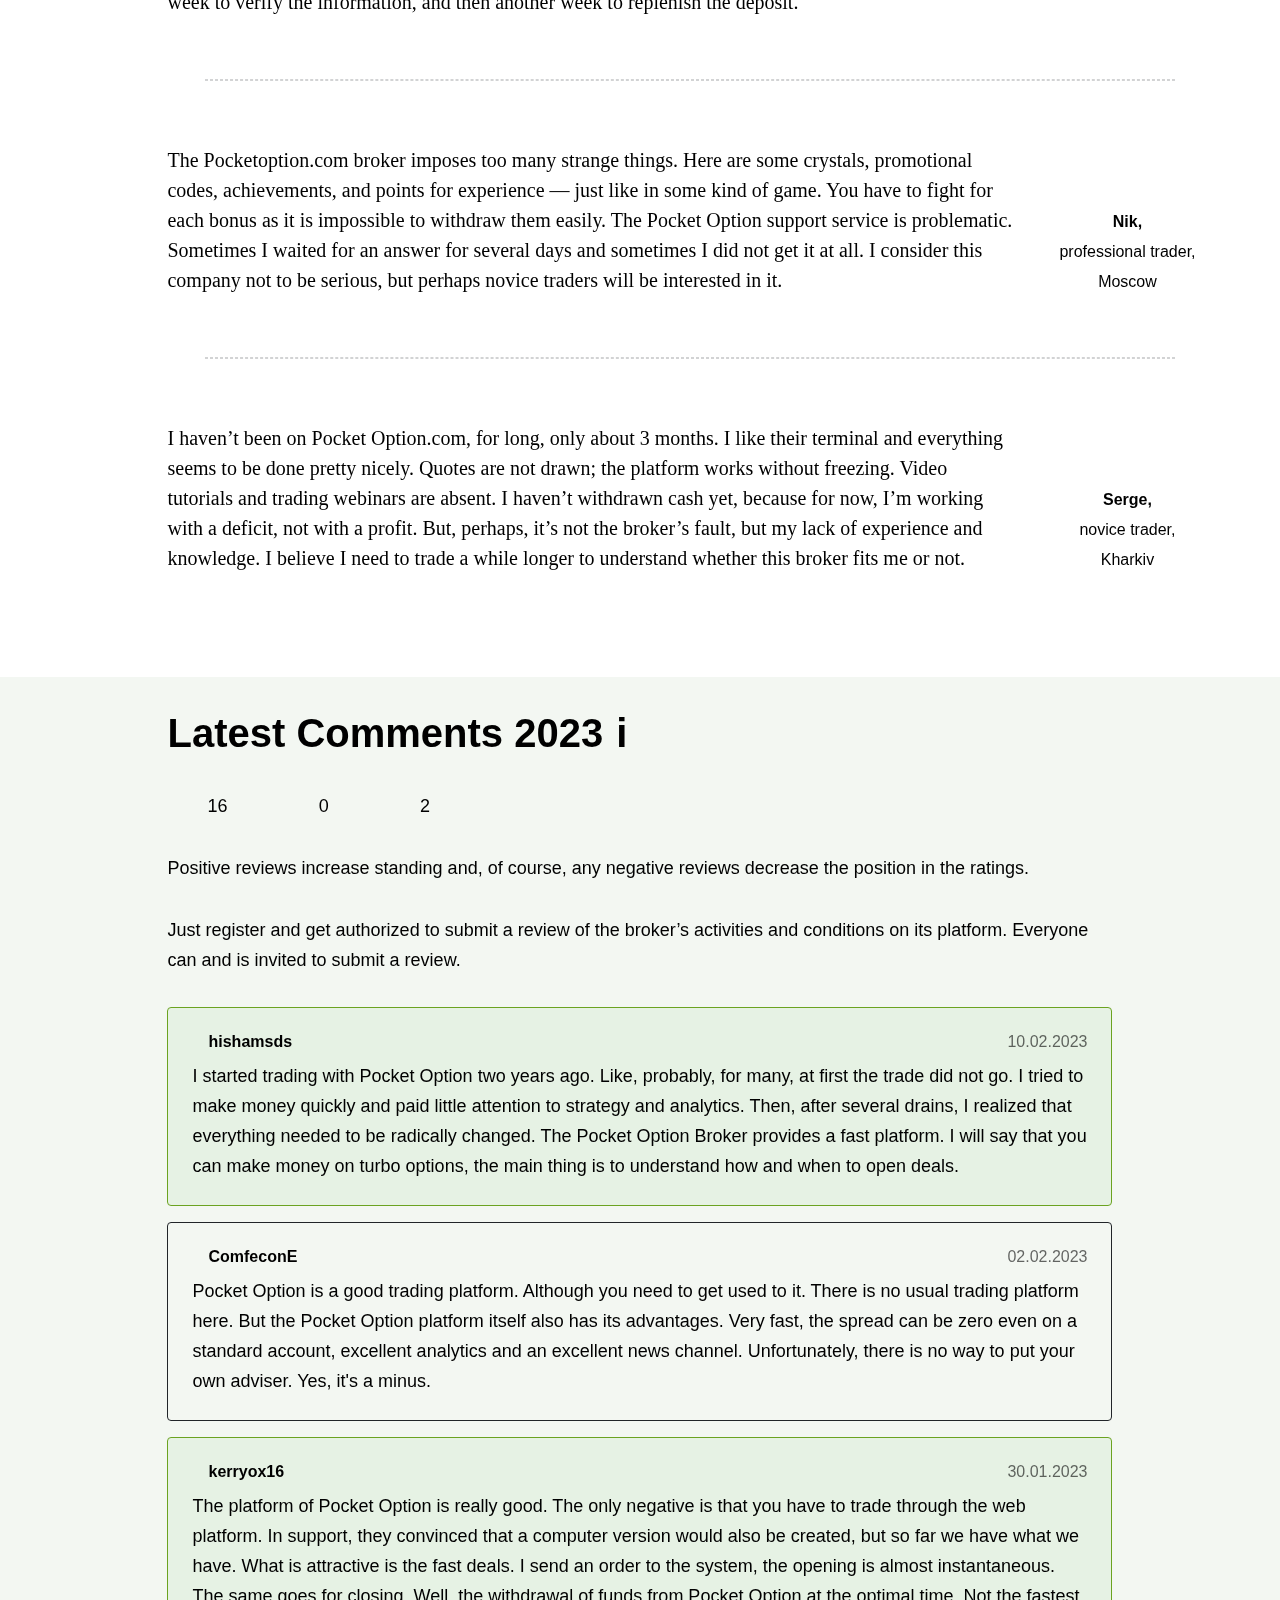
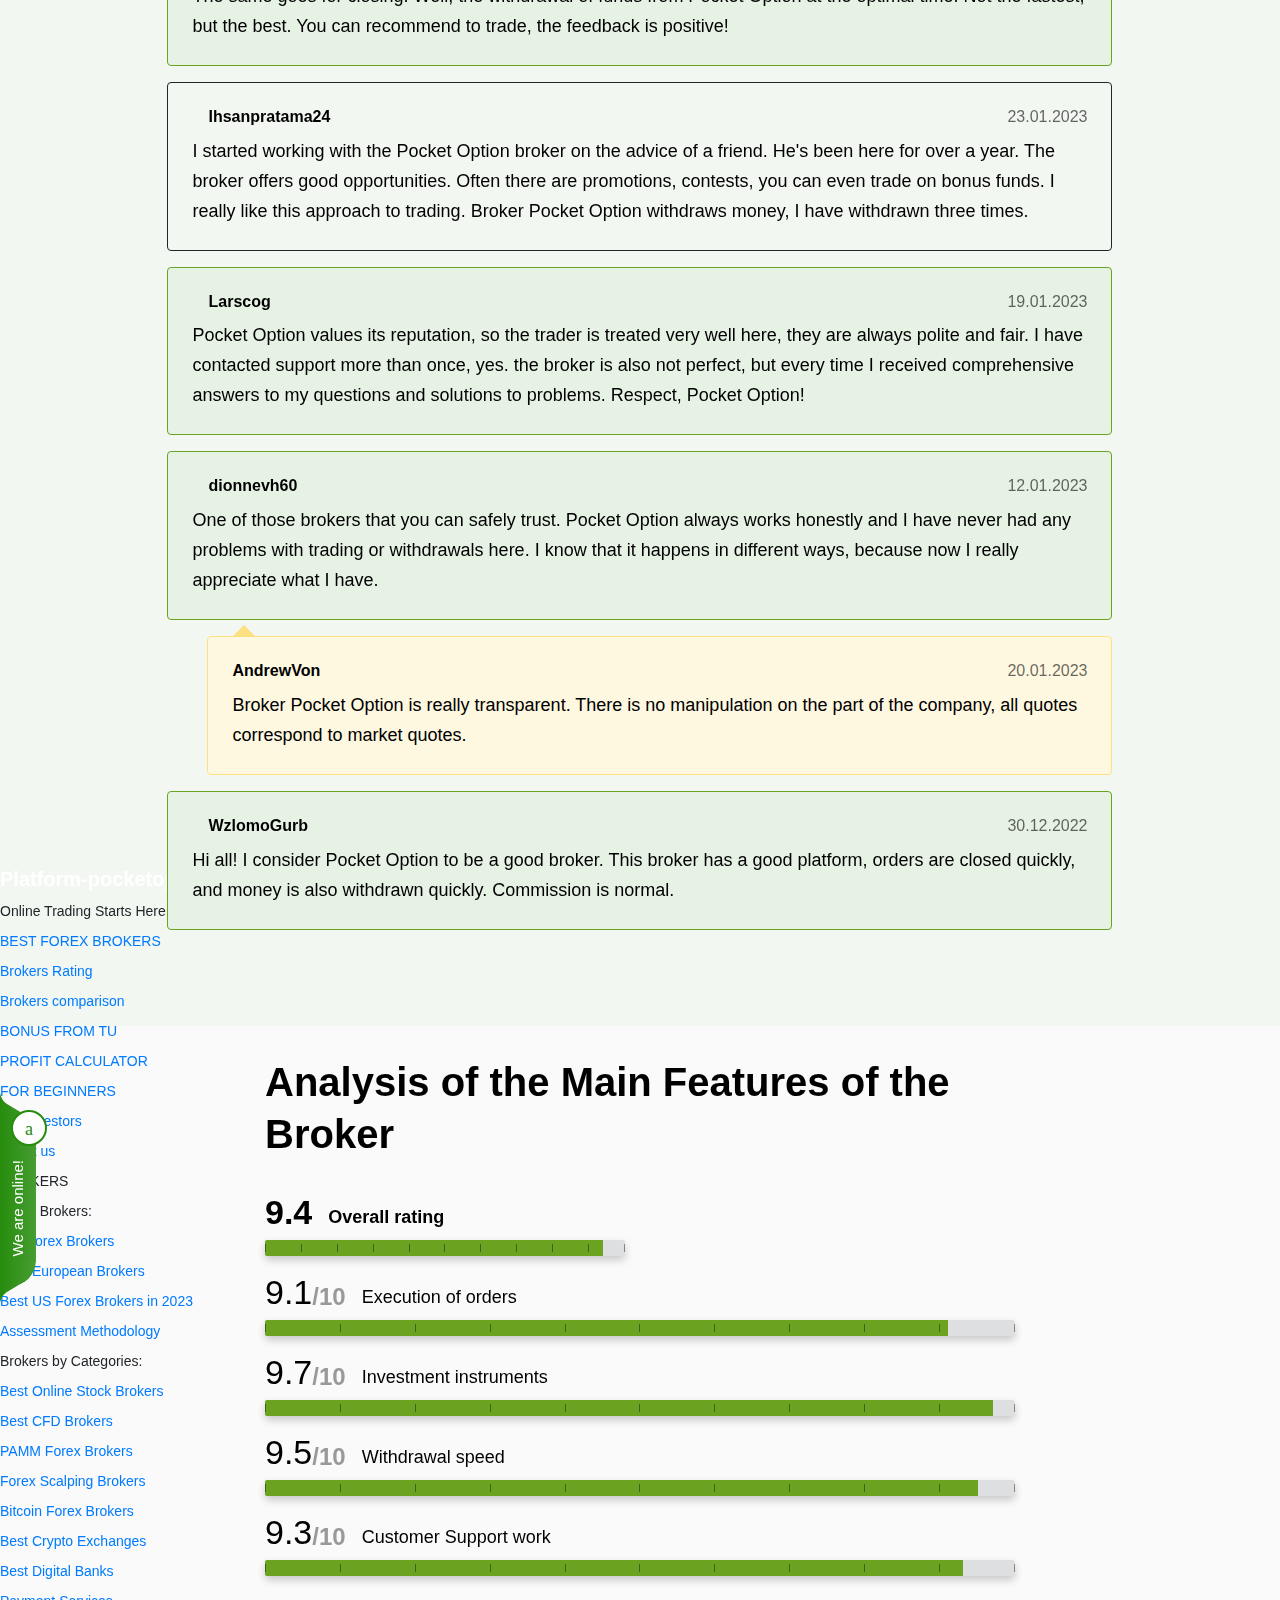
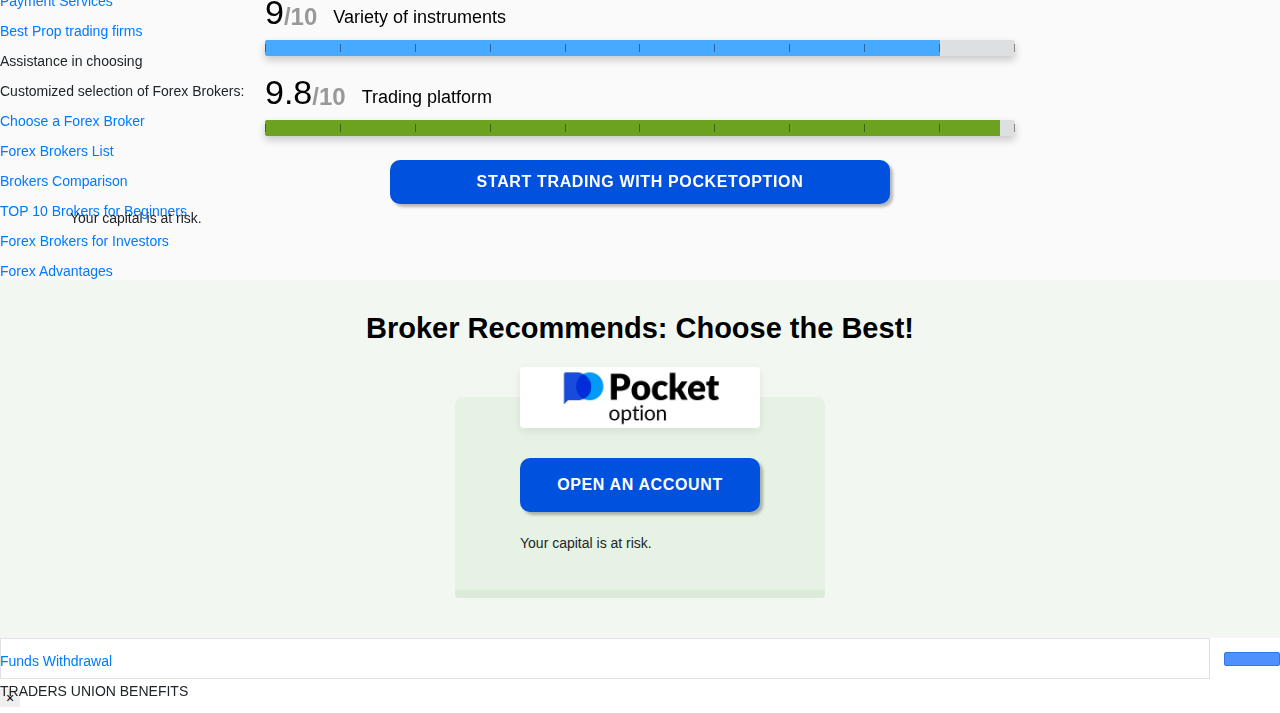
==== commit a18452dc: "fix" ====
--- a/index.html
+++ b/index.html
@@ -2159,7 +2159,7 @@
 <section class="broker__analysis" id="analysis">
 <div class="broker__container">
 <div class="broker__row">
-<h2 class="broker__analysis-header h2">Analysis of the Main Features of the Forex Broker</h2>
+<h2 class="broker__analysis-header h2">Analysis of the Main Features of the Broker</h2>
 <div class="broker__analysis-progressbar_half">
 <div class="progressbar_wrapper">
 <div class="progressbar-rating_wrapper">
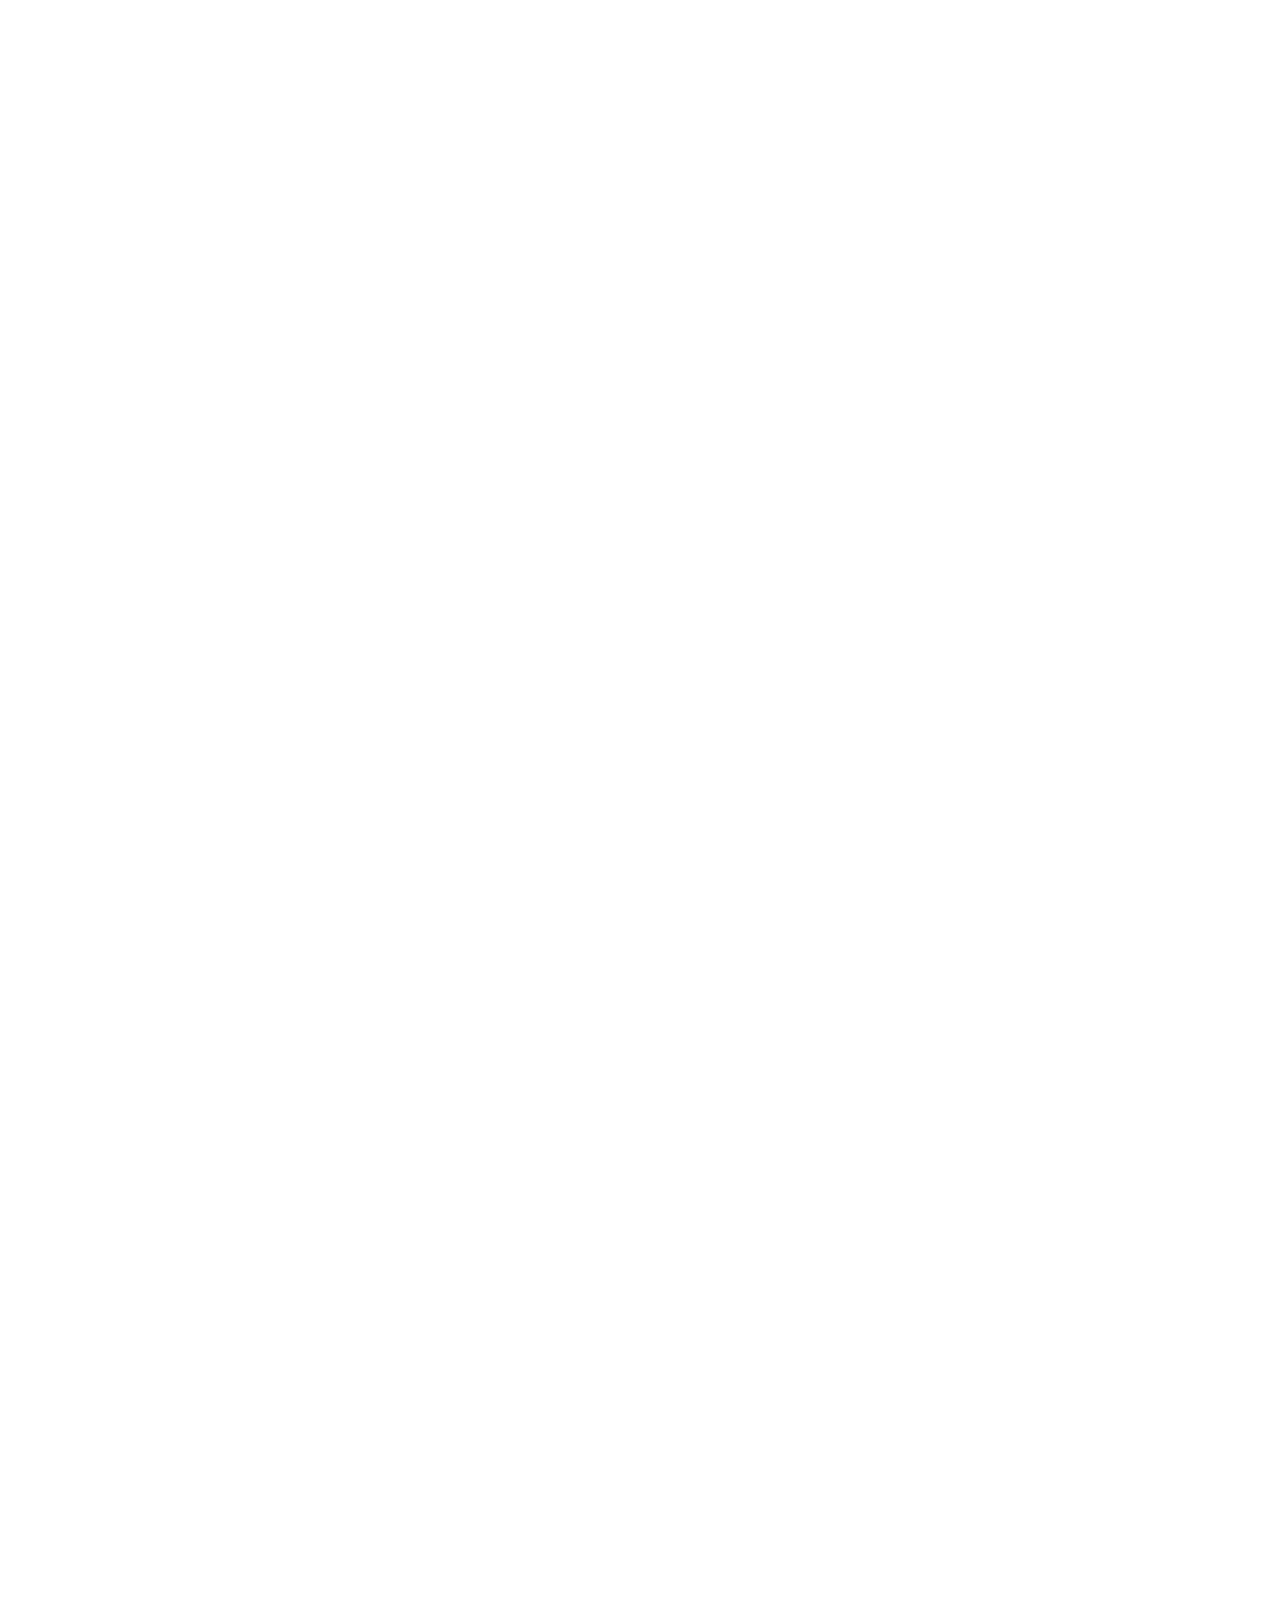
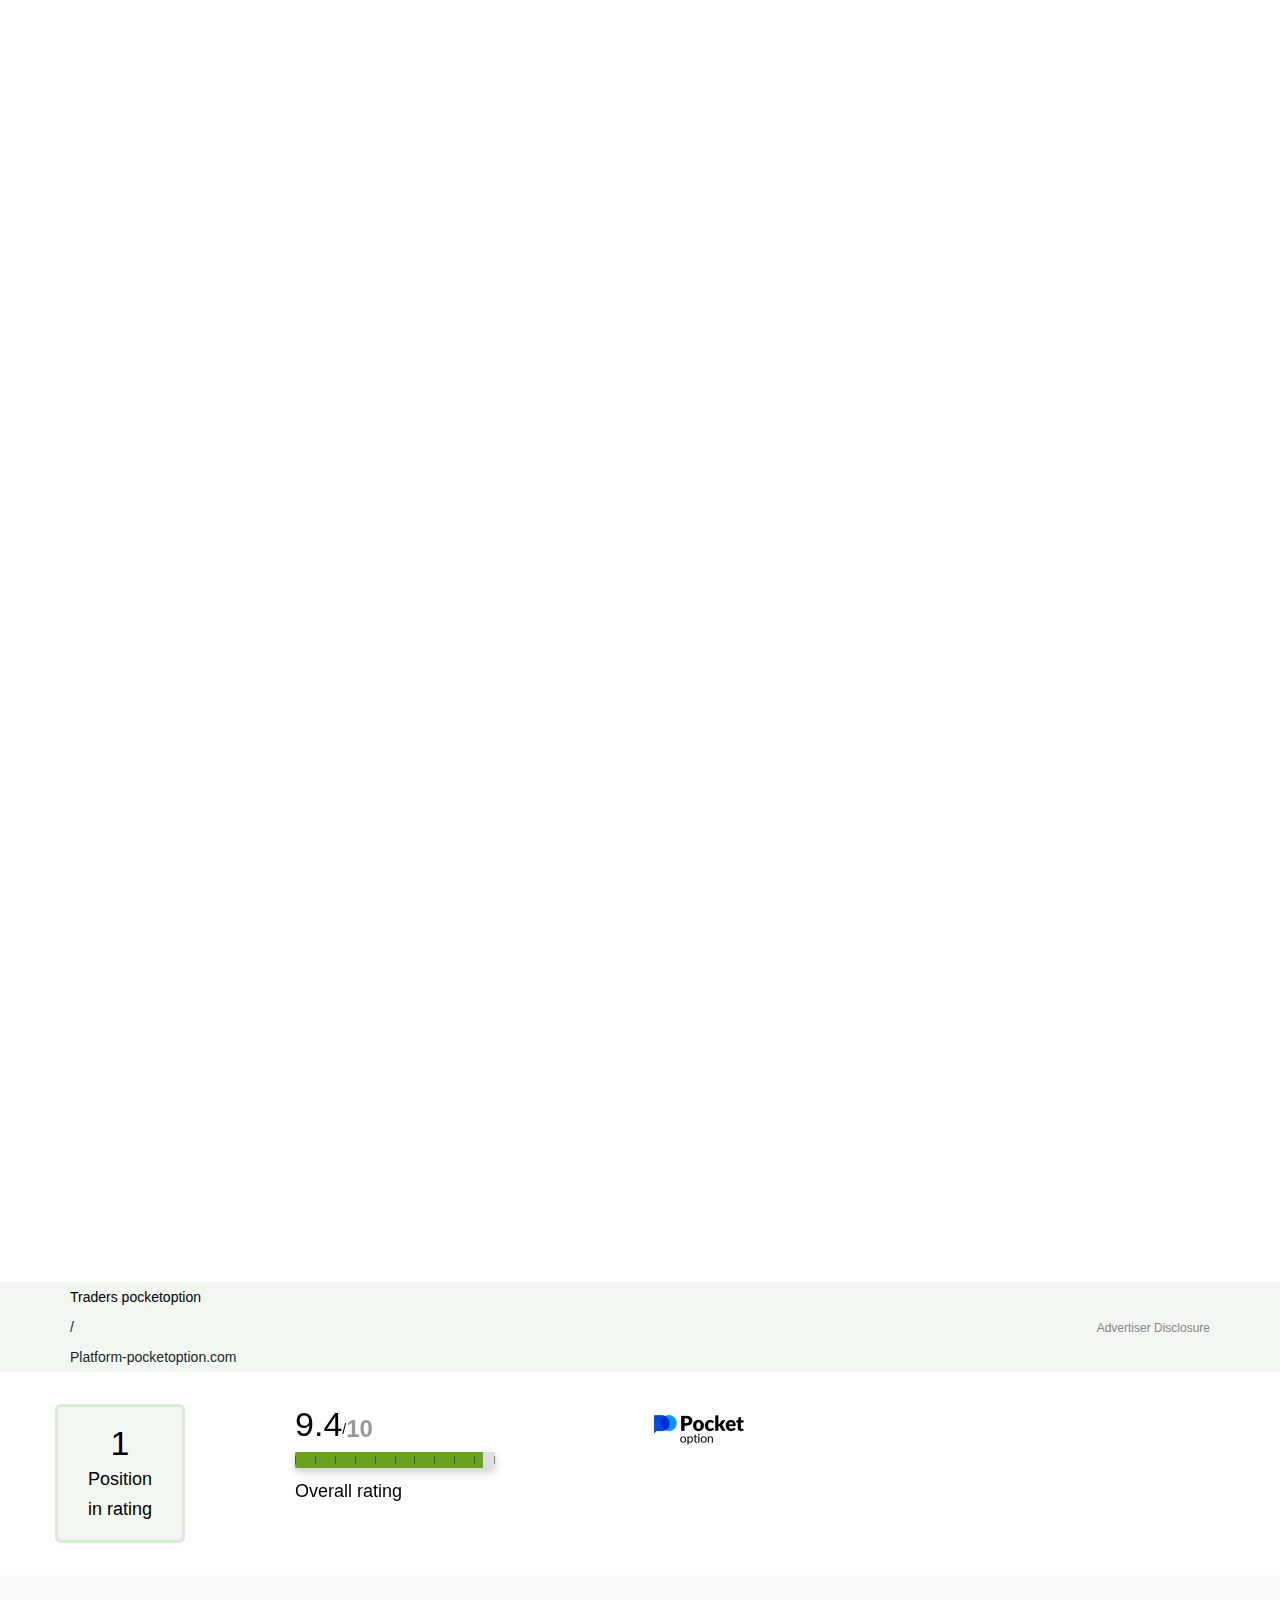
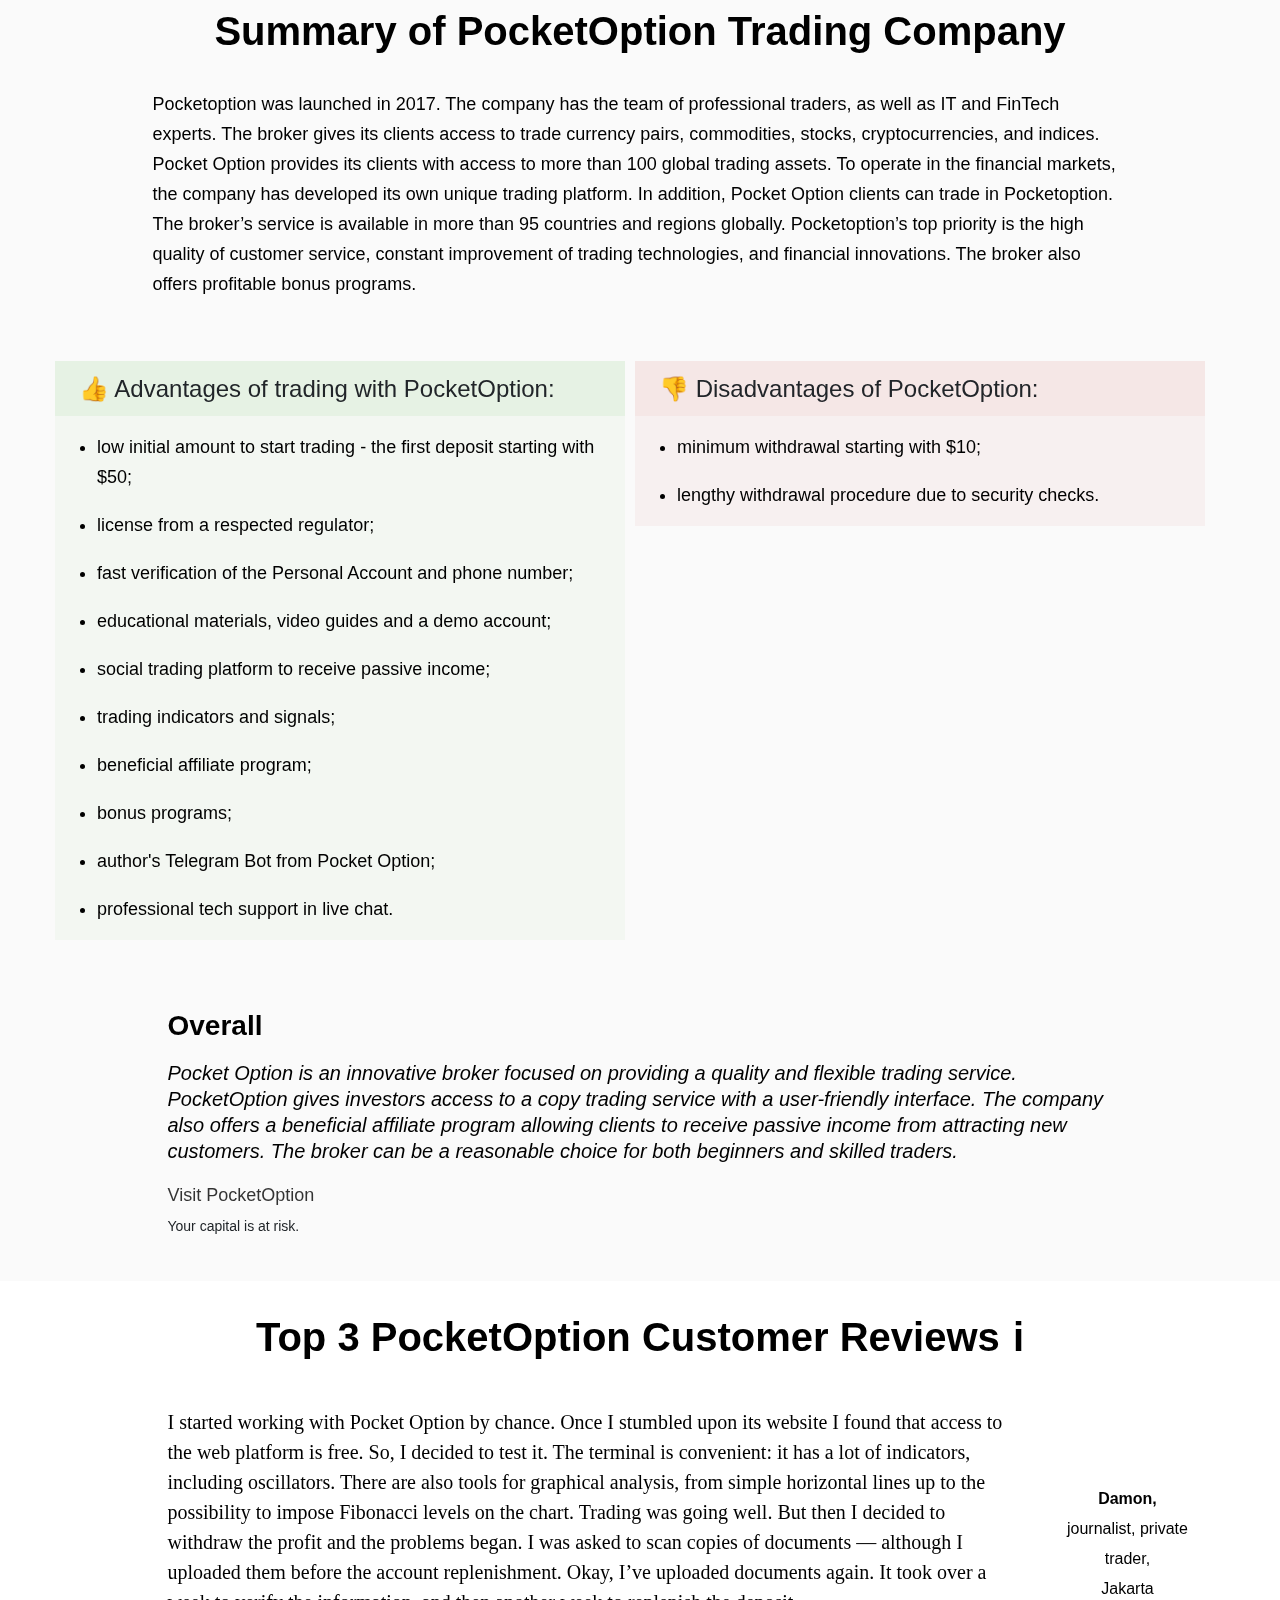
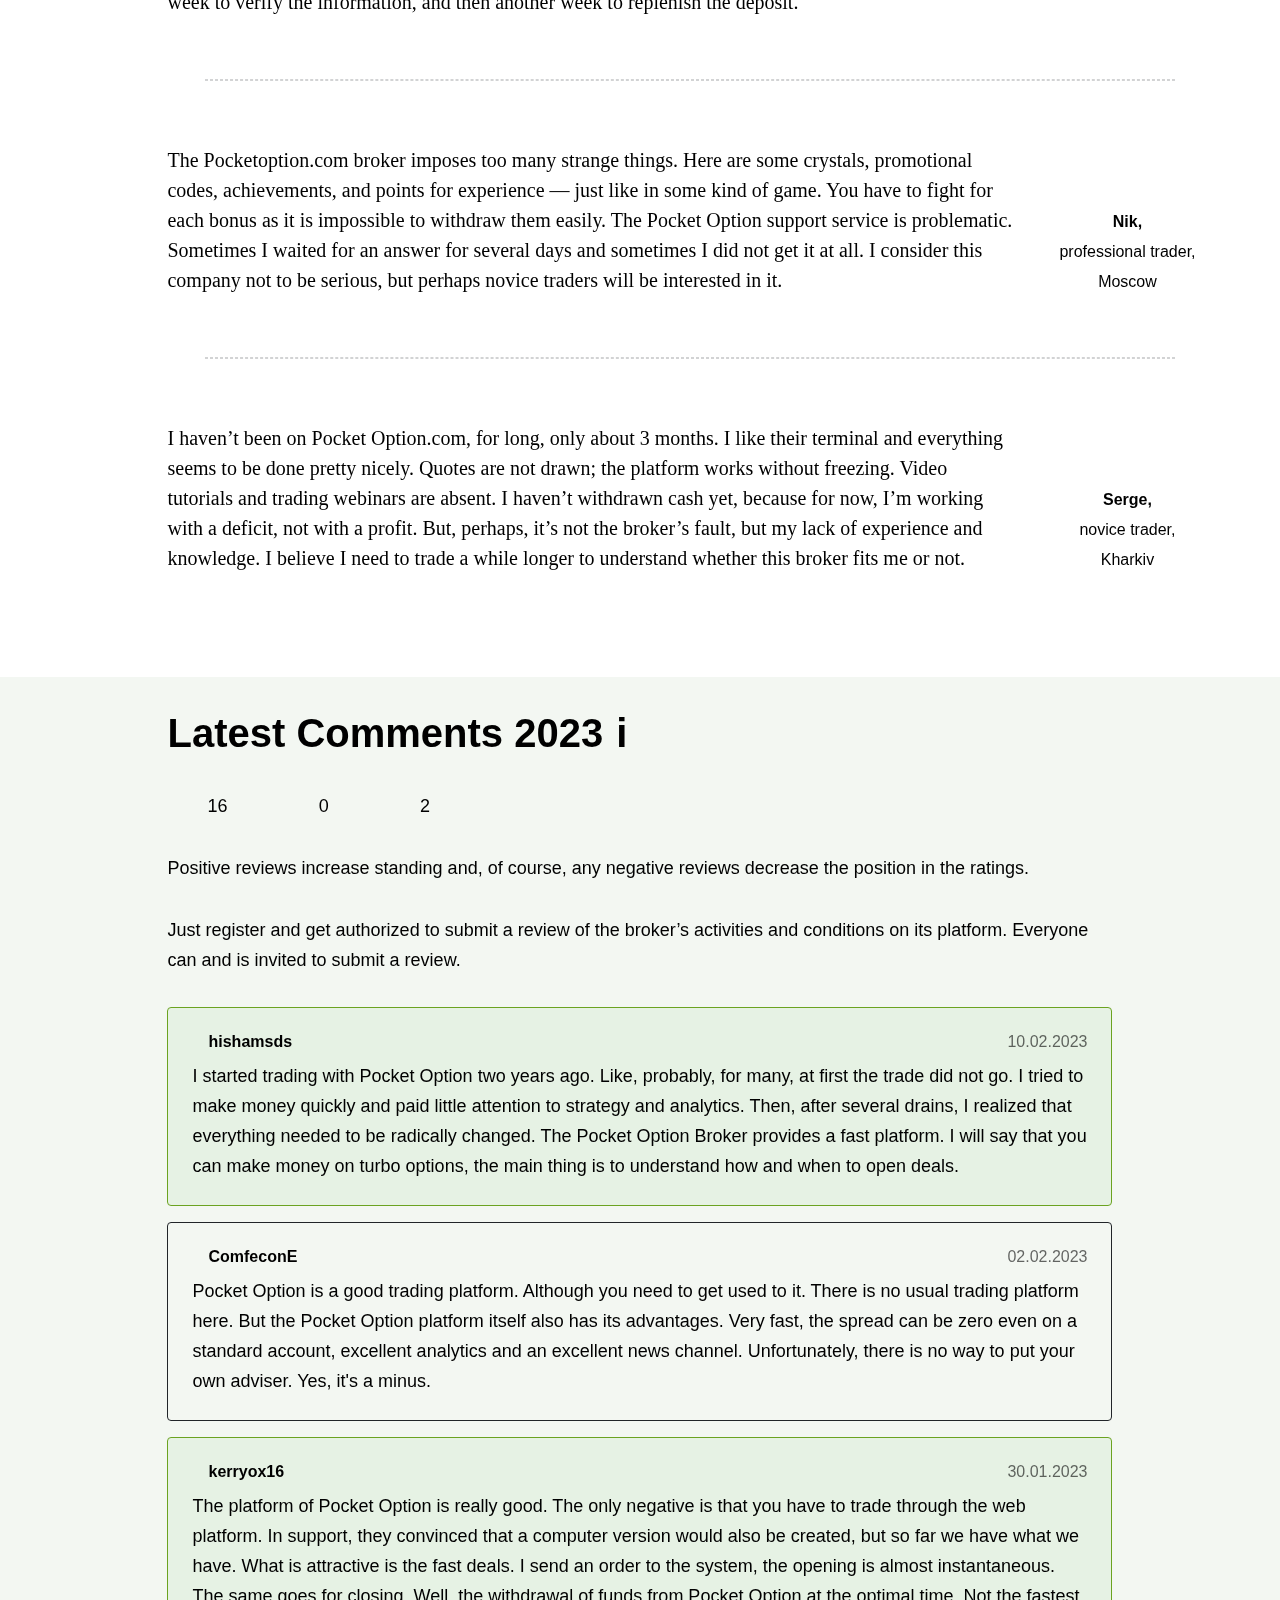
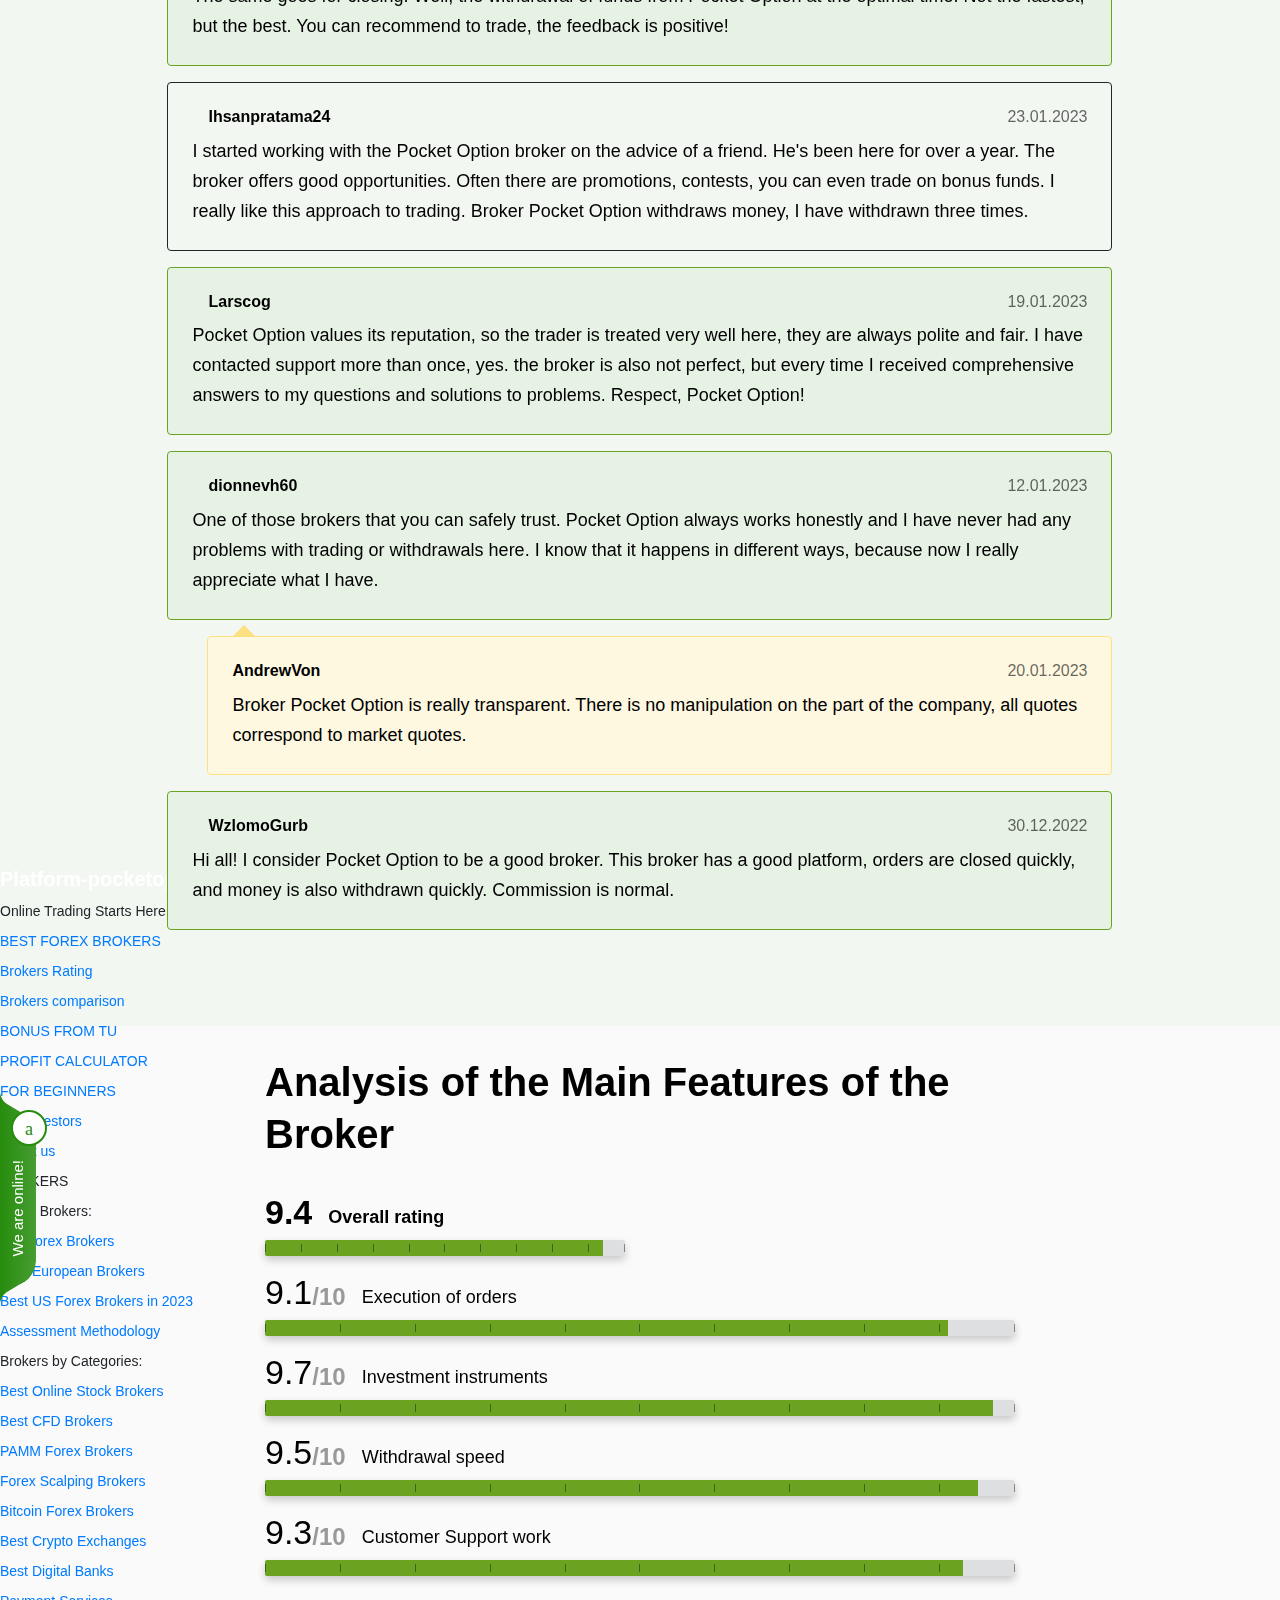
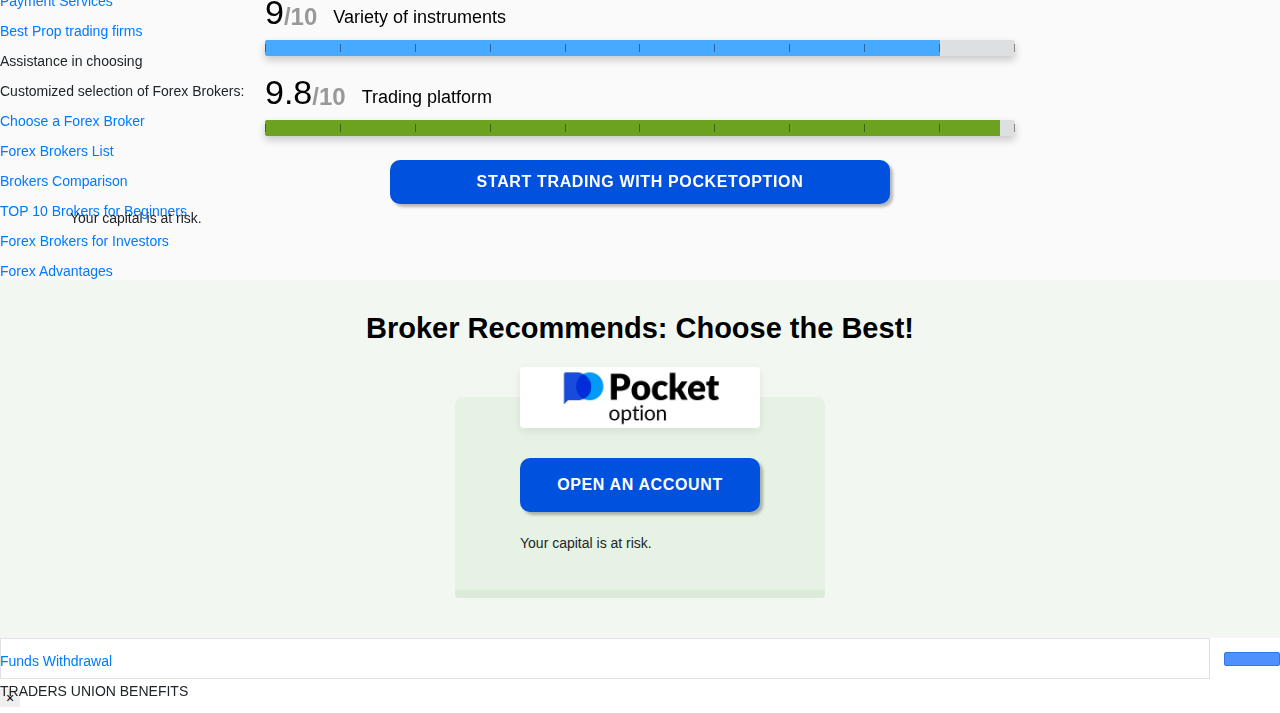
==== commit c8b97cfc: "fix" ====
--- a/index.html
+++ b/index.html
@@ -1616,11 +1616,8 @@
 </a>
 </div>
 <div class="broker__advantages-terminals">
-<p class="broker__advantages-terminals-descr p">
-Trading terminals: </p>
 <div class="broker__advantages-terminals_img-wrapper">
 <div class="broker__advantages-terminals_img-block">
-<img class="broker__advantages-terminals_img" loading="lazy" src="./Pocket Option _Review 2023_ Pros, Cons and Key Features_files/5fcde42320b70.jpg" alt="MT5">
  <img class="broker__advantages-terminals_img" loading="lazy" src="./Pocket Option _Review 2023_ Pros, Cons and Key Features_files/62d7b2aa16817.jpg" alt="Pocket Option">
 </div>
 </div> </div>
@@ -1638,11 +1635,8 @@
 <div class="broker__adv-row">
 <div class="broker__adv-cell"></div>
 <div class="broker__adv-cell">
-<p class="p">
-Trading terminals: </p>
 <div class="broker__advantages-terminals_img-wrapper">
 <div class="broker__advantages-terminals_img-block">
-<img class="broker__advantages-terminals_img" loading="lazy" src="./Pocket Option _Review 2023_ Pros, Cons and Key Features_files/5fcde42320b70.jpg" alt="MT5">
 <img class="broker__advantages-terminals_img" loading="lazy" src="./Pocket Option _Review 2023_ Pros, Cons and Key Features_files/62d7b2aa16817.jpg" alt="Pocket Option">
 </div>
 </div> </div>
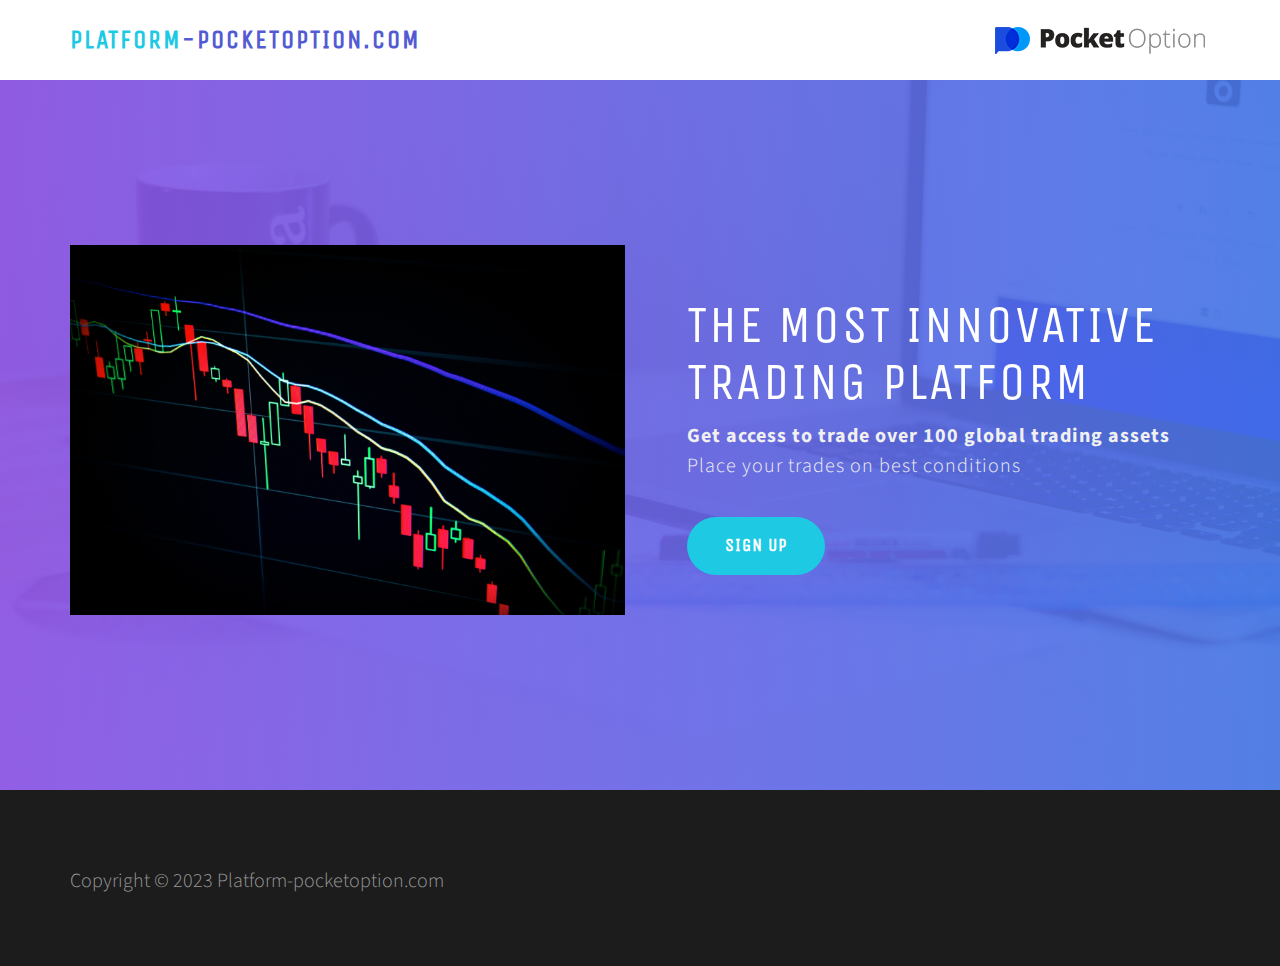
==== commit 815bcfa7: "reset" ====
--- a/index.html
+++ b/index.html
@@ -1,2539 +1,139 @@
-<!DOCTYPE html>
-<!-- saved from url=(0066)https://tradersunion.com/brokers/forex/view/pocketoption/#feedback -->
-<html lang="en"><head><meta http-equiv="Content-Type" content="text/html; charset=UTF-8">
-
-<meta name="viewport" content="width=device-width,initial-scale=1,maximum-scale=5">
-<meta http-equiv="X-UA-Compatible" content="ie=edge">
-<meta name="ahrefs-site-verification" content="c36e7b78163551436841bcfd2bc42389a796b5701664ff38b34e1dd74207c139">
-<meta name="yandex-verification" content="27418787f2b3b07d">
-<meta name="fo-verify" content="5efef0d6-cc32-40c3-a25a-7cd6ce5d4d5e">
-<meta name="verify-admitad" content="ba732ff2f5">
-<meta property="og:type" content="website">
-<meta property="og:title" content="Pocket Option ‌Review 2023: Pros, Cons and Key Features">
-<meta property="og:description" content="Is Pocket Option SCAM? Consider the Pocket Option review from experts and customer reviews from traders. Everything you need to know before trading with Pocket Option at our website.">
-<meta property="og:url" content="http://platform-pocketoption.com/">
-<meta property="og:image" content="https://tradersunion.com/images/brokers/462.jpeg">
-<meta property="og:video" content="https://files.tradersunion.com/video/traders_union_eng.mp4">
-<meta name="twitter:card" content="summary_large_image">
-<meta name="twitter:site" content="@TradersUnion_TU">
-<meta name="twitter:title" content="Pocket Option ‌Review 2023: Pros, Cons and Key Features">
-<meta name="twitter:description" content="Is Pocket Option SCAM? Consider the Pocket Option review from experts and customer reviews from traders. Everything you need to know before trading with Pocket Option at our website.">
-<meta name="twitter:image" content="https://tradersunion.com/images/brokers/462.jpeg">
-<title>Pocket Option ‌Review 2023: Pros, Cons and Key Features</title> <meta name="p:domain_verify" content="617cfe7f81f28d8af8669127ab337398">
-<meta name="description" content="Is Pocket Option SCAM? Consider the Pocket Option review from experts and customer reviews from traders. Everything you need to know before trading with Pocket Option at our website.">
-<style type="text/css">svg:not(:root).svg-inline--fa {
-  overflow: visible;
-}
-
-.svg-inline--fa {
-  display: inline-block;
-  font-size: inherit;
-  height: 1em;
-  overflow: visible;
-  vertical-align: -0.125em;
-}
-.svg-inline--fa.fa-lg {
-  vertical-align: -0.225em;
-}
-.svg-inline--fa.fa-w-1 {
-  width: 0.0625em;
-}
-.svg-inline--fa.fa-w-2 {
-  width: 0.125em;
-}
-.svg-inline--fa.fa-w-3 {
-  width: 0.1875em;
-}
-.svg-inline--fa.fa-w-4 {
-  width: 0.25em;
-}
-.svg-inline--fa.fa-w-5 {
-  width: 0.3125em;
-}
-.svg-inline--fa.fa-w-6 {
-  width: 0.375em;
-}
-.svg-inline--fa.fa-w-7 {
-  width: 0.4375em;
-}
-.svg-inline--fa.fa-w-8 {
-  width: 0.5em;
-}
-.svg-inline--fa.fa-w-9 {
-  width: 0.5625em;
-}
-.svg-inline--fa.fa-w-10 {
-  width: 0.625em;
-}
-.svg-inline--fa.fa-w-11 {
-  width: 0.6875em;
-}
-.svg-inline--fa.fa-w-12 {
-  width: 0.75em;
-}
-.svg-inline--fa.fa-w-13 {
-  width: 0.8125em;
-}
-.svg-inline--fa.fa-w-14 {
-  width: 0.875em;
-}
-.svg-inline--fa.fa-w-15 {
-  width: 0.9375em;
-}
-.svg-inline--fa.fa-w-16 {
-  width: 1em;
-}
-.svg-inline--fa.fa-w-17 {
-  width: 1.0625em;
-}
-.svg-inline--fa.fa-w-18 {
-  width: 1.125em;
-}
-.svg-inline--fa.fa-w-19 {
-  width: 1.1875em;
-}
-.svg-inline--fa.fa-w-20 {
-  width: 1.25em;
-}
-.svg-inline--fa.fa-pull-left {
-  margin-right: 0.3em;
-  width: auto;
-}
-.svg-inline--fa.fa-pull-right {
-  margin-left: 0.3em;
-  width: auto;
-}
-.svg-inline--fa.fa-border {
-  height: 1.5em;
-}
-.svg-inline--fa.fa-li {
-  width: 2em;
-}
-.svg-inline--fa.fa-fw {
-  width: 1.25em;
-}
-
-.fa-layers svg.svg-inline--fa {
-  bottom: 0;
-  left: 0;
-  margin: auto;
-  position: absolute;
-  right: 0;
-  top: 0;
-}
-
-.fa-layers {
-  display: inline-block;
-  height: 1em;
-  position: relative;
-  text-align: center;
-  vertical-align: -0.125em;
-  width: 1em;
-}
-.fa-layers svg.svg-inline--fa {
-  -webkit-transform-origin: center center;
-          transform-origin: center center;
-}
-
-.fa-layers-counter, .fa-layers-text {
-  display: inline-block;
-  position: absolute;
-  text-align: center;
-}
-
-.fa-layers-text {
-  left: 50%;
-  top: 50%;
-  -webkit-transform: translate(-50%, -50%);
-          transform: translate(-50%, -50%);
-  -webkit-transform-origin: center center;
-          transform-origin: center center;
-}
-
-.fa-layers-counter {
-  background-color: #ff253a;
-  border-radius: 1em;
-  -webkit-box-sizing: border-box;
-          box-sizing: border-box;
-  color: #fff;
-  height: 1.5em;
-  line-height: 1;
-  max-width: 5em;
-  min-width: 1.5em;
-  overflow: hidden;
-  padding: 0.25em;
-  right: 0;
-  text-overflow: ellipsis;
-  top: 0;
-  -webkit-transform: scale(0.25);
-          transform: scale(0.25);
-  -webkit-transform-origin: top right;
-          transform-origin: top right;
-}
-
-.fa-layers-bottom-right {
-  bottom: 0;
-  right: 0;
-  top: auto;
-  -webkit-transform: scale(0.25);
-          transform: scale(0.25);
-  -webkit-transform-origin: bottom right;
-          transform-origin: bottom right;
-}
-
-.fa-layers-bottom-left {
-  bottom: 0;
-  left: 0;
-  right: auto;
-  top: auto;
-  -webkit-transform: scale(0.25);
-          transform: scale(0.25);
-  -webkit-transform-origin: bottom left;
-          transform-origin: bottom left;
-}
-
-.fa-layers-top-right {
-  right: 0;
-  top: 0;
-  -webkit-transform: scale(0.25);
-          transform: scale(0.25);
-  -webkit-transform-origin: top right;
-          transform-origin: top right;
-}
-
-.fa-layers-top-left {
-  left: 0;
-  right: auto;
-  top: 0;
-  -webkit-transform: scale(0.25);
-          transform: scale(0.25);
-  -webkit-transform-origin: top left;
-          transform-origin: top left;
-}
-
-.fa-lg {
-  font-size: 1.3333333333em;
-  line-height: 0.75em;
-  vertical-align: -0.0667em;
-}
-
-.fa-xs {
-  font-size: 0.75em;
-}
-
-.fa-sm {
-  font-size: 0.875em;
-}
-
-.fa-1x {
-  font-size: 1em;
-}
-
-.fa-2x {
-  font-size: 2em;
-}
-
-.fa-3x {
-  font-size: 3em;
-}
-
-.fa-4x {
-  font-size: 4em;
-}
-
-.fa-5x {
-  font-size: 5em;
-}
-
-.fa-6x {
-  font-size: 6em;
-}
-
-.fa-7x {
-  font-size: 7em;
-}
-
-.fa-8x {
-  font-size: 8em;
-}
-
-.fa-9x {
-  font-size: 9em;
-}
-
-.fa-10x {
-  font-size: 10em;
-}
-
-.fa-fw {
-  text-align: center;
-  width: 1.25em;
-}
-
-.fa-ul {
-  list-style-type: none;
-  margin-left: 2.5em;
-  padding-left: 0;
-}
-.fa-ul > li {
-  position: relative;
-}
-
-.fa-li {
-  left: -2em;
-  position: absolute;
-  text-align: center;
-  width: 2em;
-  line-height: inherit;
-}
-
-.fa-border {
-  border: solid 0.08em #eee;
-  border-radius: 0.1em;
-  padding: 0.2em 0.25em 0.15em;
-}
-
-.fa-pull-left {
-  float: left;
-}
-
-.fa-pull-right {
-  float: right;
-}
-
-.fa.fa-pull-left,
-.fas.fa-pull-left,
-.far.fa-pull-left,
-.fal.fa-pull-left,
-.fab.fa-pull-left {
-  margin-right: 0.3em;
-}
-.fa.fa-pull-right,
-.fas.fa-pull-right,
-.far.fa-pull-right,
-.fal.fa-pull-right,
-.fab.fa-pull-right {
-  margin-left: 0.3em;
-}
-
-.fa-spin {
-  -webkit-animation: fa-spin 2s infinite linear;
-          animation: fa-spin 2s infinite linear;
-}
-
-.fa-pulse {
-  -webkit-animation: fa-spin 1s infinite steps(8);
-          animation: fa-spin 1s infinite steps(8);
-}
-
-@-webkit-keyframes fa-spin {
-  0% {
-    -webkit-transform: rotate(0deg);
-            transform: rotate(0deg);
-  }
-  100% {
-    -webkit-transform: rotate(360deg);
-            transform: rotate(360deg);
-  }
-}
-
-@keyframes fa-spin {
-  0% {
-    -webkit-transform: rotate(0deg);
-            transform: rotate(0deg);
-  }
-  100% {
-    -webkit-transform: rotate(360deg);
-            transform: rotate(360deg);
-  }
-}
-.fa-rotate-90 {
-  -ms-filter: "progid:DXImageTransform.Microsoft.BasicImage(rotation=1)";
-  -webkit-transform: rotate(90deg);
-          transform: rotate(90deg);
-}
-
-.fa-rotate-180 {
-  -ms-filter: "progid:DXImageTransform.Microsoft.BasicImage(rotation=2)";
-  -webkit-transform: rotate(180deg);
-          transform: rotate(180deg);
-}
-
-.fa-rotate-270 {
-  -ms-filter: "progid:DXImageTransform.Microsoft.BasicImage(rotation=3)";
-  -webkit-transform: rotate(270deg);
-          transform: rotate(270deg);
-}
-
-.fa-flip-horizontal {
-  -ms-filter: "progid:DXImageTransform.Microsoft.BasicImage(rotation=0, mirror=1)";
-  -webkit-transform: scale(-1, 1);
-          transform: scale(-1, 1);
-}
-
-.fa-flip-vertical {
-  -ms-filter: "progid:DXImageTransform.Microsoft.BasicImage(rotation=2, mirror=1)";
-  -webkit-transform: scale(1, -1);
-          transform: scale(1, -1);
-}
-
-.fa-flip-both, .fa-flip-horizontal.fa-flip-vertical {
-  -ms-filter: "progid:DXImageTransform.Microsoft.BasicImage(rotation=2, mirror=1)";
-  -webkit-transform: scale(-1, -1);
-          transform: scale(-1, -1);
-}
-
-:root .fa-rotate-90,
-:root .fa-rotate-180,
-:root .fa-rotate-270,
-:root .fa-flip-horizontal,
-:root .fa-flip-vertical,
-:root .fa-flip-both {
-  -webkit-filter: none;
-          filter: none;
-}
-
-.fa-stack {
-  display: inline-block;
-  height: 2em;
-  position: relative;
-  width: 2.5em;
-}
-
-.fa-stack-1x,
-.fa-stack-2x {
-  bottom: 0;
-  left: 0;
-  margin: auto;
-  position: absolute;
-  right: 0;
-  top: 0;
-}
-
-.svg-inline--fa.fa-stack-1x {
-  height: 1em;
-  width: 1.25em;
-}
-.svg-inline--fa.fa-stack-2x {
-  height: 2em;
-  width: 2.5em;
-}
-
-.fa-inverse {
-  color: #fff;
-}
-
-.sr-only {
-  border: 0;
-  clip: rect(0, 0, 0, 0);
-  height: 1px;
-  margin: -1px;
-  overflow: hidden;
-  padding: 0;
-  position: absolute;
-  width: 1px;
-}
-
-.sr-only-focusable:active, .sr-only-focusable:focus {
-  clip: auto;
-  height: auto;
-  margin: 0;
-  overflow: visible;
-  position: static;
-  width: auto;
-}
-
-.svg-inline--fa .fa-primary {
-  fill: var(--fa-primary-color, currentColor);
-  opacity: 1;
-  opacity: var(--fa-primary-opacity, 1);
-}
-
-.svg-inline--fa .fa-secondary {
-  fill: var(--fa-secondary-color, currentColor);
-  opacity: 0.4;
-  opacity: var(--fa-secondary-opacity, 0.4);
-}
-
-.svg-inline--fa.fa-swap-opacity .fa-primary {
-  opacity: 0.4;
-  opacity: var(--fa-secondary-opacity, 0.4);
-}
-
-.svg-inline--fa.fa-swap-opacity .fa-secondary {
-  opacity: 1;
-  opacity: var(--fa-primary-opacity, 1);
-}
-
-.svg-inline--fa mask .fa-primary,
-.svg-inline--fa mask .fa-secondary {
-  fill: black;
-}
-
-.fad.fa-inverse {
-  color: #fff;
-}</style><link href="https://fonts.googleapis.com/scss2?family=Open+Sans:wght@400;600;700;800&amp;display=swap" rel="preconnect">
-<link href="https://tradersunion.com/assets/dist/css/main.css?v147" rel="stylesheet preload" as="style">
-<link href="https://tradersunion.com/brokers/forex/view/pocketoption/2/" rel="next">
-<link href="https://tradersunion.com/fr/brokers/forex/view/pocketoption/" hreflang="fr" rel="alternate">
-<link href="https://tradersunion.com/de/brokers/forex/view/pocketoption/" hreflang="de" rel="alternate">
-<link href="https://tradersunion.com/brokers/forex/view/pocketoption/" hreflang="en" rel="alternate">
-<link href="https://tradersunion.com/ru/brokers/forex/view/pocketoption/" hreflang="ru" rel="alternate">
-<link href="https://tradersunion.com/brokers/forex/view/pocketoption/" rel="canonical">
-<link href="./Pocket Option _Review 2023_ Pros, Cons and Key Features_files/profile.css" media="screen" rel="stylesheet" type="text/css">
-
-<link rel="apple-touch-icon" sizes="57x57" href="https://tradersunion.com/apple-icon-57x57.png">
-<link rel="apple-touch-icon" sizes="60x60" href="https://tradersunion.com/apple-icon-60x60.png">
-<link rel="apple-touch-icon" sizes="72x72" href="https://tradersunion.com/apple-icon-72x72.png">
-<link rel="apple-touch-icon" sizes="76x76" href="https://tradersunion.com/apple-icon-76x76.png">
-<link rel="apple-touch-icon" sizes="114x114" href="https://tradersunion.com/apple-icon-114x114.png">
-<link rel="apple-touch-icon" sizes="120x120" href="https://tradersunion.com/apple-icon-120x120.png">
-<link rel="apple-touch-icon" sizes="144x144" href="https://tradersunion.com/apple-icon-144x144.png">
-<link rel="apple-touch-icon" sizes="152x152" href="https://tradersunion.com/apple-icon-152x152.png">
-<link rel="apple-touch-icon" sizes="180x180" href="https://tradersunion.com/apple-icon-180x180.png">
-<link rel="icon" type="image/png" sizes="192x192" href="/title.PNG">
-<link rel="icon" type="image/png" sizes="32x32" href="/title.PNG">
-<link rel="icon" type="image/png" sizes="96x96" href="/title.PNG">
-<link rel="icon" type="image/png" sizes="16x16" href="/title.PNG">
-<link rel="manifest" href="https://tradersunion.com/manifest-icon.json">
-<meta name="msapplication-TileColor" content="#ffffff">
-<meta name="msapplication-TileImage" content="/ms-icon-144x144.png">
-<meta name="theme-color" content="#ffffff">
-
-<script async="" src="./Pocket Option _Review 2023_ Pros, Cons and Key Features_files/async-ads.js"></script><script async="" src="./Pocket Option _Review 2023_ Pros, Cons and Key Features_files/f.txt"></script><script type="text/javascript" async="" src="./Pocket Option _Review 2023_ Pros, Cons and Key Features_files/client.js"></script><script type="text/javascript" async="" src="./Pocket Option _Review 2023_ Pros, Cons and Key Features_files/js"></script><script async="" src="./Pocket Option _Review 2023_ Pros, Cons and Key Features_files/gtm.js"></script><script async="" src="./Pocket Option _Review 2023_ Pros, Cons and Key Features_files/analytics.js"></script><script>
-        if (window.location.hash && window.location.hash == '#_=_') {
-            if(window.history.replaceState){
-                history.replaceState({}, document.title, '.');
-            }else{
-                window.location.hash = '';
-            }
-        }
-    </script>
-<script type="application/ld+json">
-{
-    "@context": "http://schema.org",
-    "@type": "WebSite",
-    "name": "Traders Union",
-    "url": "https://tradersunion.com/",
-    "potentialAction": {
-        "@type": "SearchAction",
-        "target": "https://tradersunion.com/search/?q={query}",
-        "query-input": "required name=query"
-    },
-    "author": [
-        {
-            "@type": "Person",
-            "name": "Anton Kharitonov",
-            "image": "https://tradersunion.com/uploads/images/authors/anton-kharitonov.jpg",
-            "description": "Anton Kharitonov is a trader and financial market analyst with over 20 years of experience. In 1996 he completed an educational course under the Total Maintenance Management international program in Stockholm, Sweden. He started to work in the Forex market in March 1999, and completed the International Financial Market Trader Program at Kyiv Business School under the Kyiv Investment Management Institute in 2002. Since 2018, he has been supervising several Forex Telegram channels providing signals.\r\n                Anton Kharitonov is a practicing trader and analyst. He prefers to work with both short- and long-term trading strategies mostly based on fundamental factors with support of several technical indicators, and also intermarket analysis. For trading, Anton prefers major currency pairs, and also a number of minors, but also focuses on oil futures and index CFDs.\r\n                Anton joined Traders Union as a financial expert and analyst in 2013. He performs comprehensive internal testing of brokers as a trader. Essentially, Anton “test drives” brokers: he checks the operation of the website and Personal Account, the speed and effectiveness of customer support team, stability of the software, deposit and withdrawal processing times, legal documents of companies and also all additional services (VPS, affiliate programs, contests, bonuses, educational programs, etc.). Based on the results of his “inspections”, he prepares expert conclusions about the operation of brokerage companies in the Forex, stock and binary option markets and also of the cryptocurrency exchanges.\r\n                Anton’s motto: New knowledge expands opportunities and provides an edge – keep learning and you will always be one step ahead!"
-        }
-    ]
-}
-</script>
-
-<script>
-        (function (i, s, o, g, r, a, m) {
-            i['GoogleAnalyticsObject'] = r;
-            i[r] = i[r] || function () {
-                (i[r].q = i[r].q || []).push(arguments)
-            }, i[r].l = 1 * new Date();
-            a = s.createElement(o),
-                m = s.getElementsByTagName(o)[0];
-            a.async = 1;
-            a.src = g;
-            m.parentNode.insertBefore(a, m)
-        })(window, document, 'script', 'https://www.google-analytics.com/analytics.js', 'ga');
-
-        ga('create', 'UA-32723013-2', 'auto');
-        ga('send', 'pageview');
-
-    </script>
-
-
-<script>(function(w,d,s,l,i){w[l]=w[l]||[];w[l].push({'gtm.start':
-                new Date().getTime(),event:'gtm.js'});var f=d.getElementsByTagName(s)[0],
-            j=d.createElement(s),dl=l!='dataLayer'?'&l='+l:'';j.async=true;j.src=
-            'https://www.googletagmanager.com/gtm.js?id='+i+dl;f.parentNode.insertBefore(j,f);
-        })(window,document,'script','dataLayer','GTM-K65TBKN');</script>
-
-<meta name="msvalidate.01" content="3BE81F72E8D2E93EA74C151D2BE587C8">
-<script type="text/javascript" charset="UTF-8" src="./Pocket Option _Review 2023_ Pros, Cons and Key Features_files/loader.js"></script><link id="load-css-0" rel="stylesheet" type="text/css" href="./Pocket Option _Review 2023_ Pros, Cons and Key Features_files/tooltip.css"><link id="load-css-1" rel="stylesheet" type="text/css" href="./Pocket Option _Review 2023_ Pros, Cons and Key Features_files/util.css"><script type="text/javascript" charset="UTF-8" src="./Pocket Option _Review 2023_ Pros, Cons and Key Features_files/jsapi_compiled_default_module.js"></script><script type="text/javascript" charset="UTF-8" src="./Pocket Option _Review 2023_ Pros, Cons and Key Features_files/jsapi_compiled_graphics_module.js"></script><script type="text/javascript" charset="UTF-8" src="./Pocket Option _Review 2023_ Pros, Cons and Key Features_files/jsapi_compiled_ui_module.js"></script><script type="text/javascript" charset="UTF-8" src="./Pocket Option _Review 2023_ Pros, Cons and Key Features_files/jsapi_compiled_corechart_module.js"></script><script src="./Pocket Option _Review 2023_ Pros, Cons and Key Features_files/cse_element__en.js" type="text/javascript"></script><link type="text/css" rel="stylesheet" href="./Pocket Option _Review 2023_ Pros, Cons and Key Features_files/default+en.css"><link type="text/css" rel="stylesheet" href="./Pocket Option _Review 2023_ Pros, Cons and Key Features_files/default.css"><style type="text/css">.gsc-control-cse{font-family:arial, sans-serif}.gsc-control-cse .gsc-table-result{font-family:arial, sans-serif}.gsc-refinementsGradient{background:linear-gradient(to left,rgba(255,255,255,1),rgba(255,255,255,0))}.gsc-control-cse{border-color:#FFFFFF;background-color:#FFFFFF}input.gsc-input,.gsc-input-box,.gsc-input-box-hover,.gsc-input-box-focus{border-color:#DFE1E5}.gsc-search-button-v2,.gsc-search-button-v2:hover,.gsc-search-button-v2:focus{border-color:#3079ED;background-color:#4D90FE;background-image:none;filter:none}.gsc-search-button-v2 svg{fill:#FFFFFF}.gsc-tabHeader.gsc-tabhActive,.gsc-refinementHeader.gsc-refinementhActive{color:#1A73E8;border-color:#1A73E8;background-color:#FFFFFF}.gsc-tabHeader.gsc-tabhInactive,.gsc-refinementHeader.gsc-refinementhInactive{color:#666666;border-color:#666666;background-color:#FFFFFF}.gsc-webResult.gsc-result,.gsc-results .gsc-imageResult{border-color:#FFFFFF;background-color:#FFFFFF}.gsc-webResult.gsc-result:hover{border-color:#FFFFFF;background-color:#FFFFFF}.gs-webResult.gs-result a.gs-title:link,.gs-webResult.gs-result a.gs-title:link b,.gs-imageResult a.gs-title:link,.gs-imageResult a.gs-title:link b{color:#1155CC}.gs-webResult.gs-result a.gs-title:visited,.gs-webResult.gs-result a.gs-title:visited b,.gs-imageResult a.gs-title:visited,.gs-imageResult a.gs-title:visited b{color:#1155CC}.gs-webResult.gs-result a.gs-title:hover,.gs-webResult.gs-result a.gs-title:hover b,.gs-imageResult a.gs-title:hover,.gs-imageResult a.gs-title:hover b{color:#1155CC}.gs-webResult.gs-result a.gs-title:active,.gs-webResult.gs-result a.gs-title:active b,.gs-imageResult a.gs-title:active,.gs-imageResult a.gs-title:active b{color:#1155CC}.gsc-cursor-page{color:#1155CC}a.gsc-trailing-more-results:link{color:#1155CC}.gs-webResult:not(.gs-no-results-result):not(.gs-error-result) .gs-snippet,.gs-fileFormatType{color:#333333}.gs-webResult div.gs-visibleUrl{color:#009933}.gs-webResult div.gs-visibleUrl-short{color:#009933}.gsc-cursor-box{border-color:#FFFFFF}.gsc-results .gsc-cursor-box .gsc-cursor-page{border-color:#666666;background-color:#FFFFFF;color:#666666}.gsc-results .gsc-cursor-box .gsc-cursor-current-page{border-color:#1A73E8;background-color:#FFFFFF;color:#1A73E8}.gsc-webResult.gsc-result.gsc-promotion{border-color:#FFFFFF;background-color:#F6F6F6}.gsc-completion-title{color:#1155CC}.gsc-completion-snippet{color:#333333}.gs-promotion a.gs-title:link,.gs-promotion a.gs-title:link *,.gs-promotion .gs-snippet a:link{color:#1155CC}.gs-promotion a.gs-title:visited,.gs-promotion a.gs-title:visited *,.gs-promotion .gs-snippet a:visited{color:#1155CC}.gs-promotion a.gs-title:hover,.gs-promotion a.gs-title:hover *,.gs-promotion .gs-snippet a:hover{color:#1155CC}.gs-promotion a.gs-title:active,.gs-promotion a.gs-title:active *,.gs-promotion .gs-snippet a:active{color:#1155CC}.gs-promotion .gs-snippet,.gs-promotion .gs-title .gs-promotion-title-right,.gs-promotion .gs-title .gs-promotion-title-right *{color:#333333}.gs-promotion .gs-visibleUrl,.gs-promotion .gs-visibleUrl-short{color:#009933}.gcsc-find-more-on-google{color:#1155CC}.gcsc-find-more-on-google-magnifier{fill:#1155CC}</style><style type="text/css">.gscb_a{display:inline-block;font:27px/13px arial,sans-serif}.gsst_a .gscb_a{color:#a1b9ed;cursor:pointer}.gsst_a:hover .gscb_a,.gsst_a:focus .gscb_a{color:#36c}.gsst_a{display:inline-block}.gsst_a{cursor:pointer;padding:0 4px}.gsst_a:hover{text-decoration:none!important}.gsst_b{font-size:16px;padding:0 2px;position:relative;user-select:none;-webkit-user-select:none;white-space:nowrap}.gsst_e{vertical-align:middle;opacity:0.55;}.gsst_a:hover .gsst_e,.gsst_a:focus .gsst_e{opacity:0.72;}.gsst_a:active .gsst_e{opacity:1;}.gsst_f{background:white;text-align:left}.gsst_g{background-color:white;border:1px solid #ccc;border-top-color:#d9d9d9;box-shadow:0 2px 4px rgba(0,0,0,0.2);-webkit-box-shadow:0 2px 4px rgba(0,0,0,0.2);margin:-1px -3px;padding:0 6px}.gsst_h{background-color:white;height:1px;margin-bottom:-1px;position:relative;top:-1px}.gsib_a{width:100%;padding:4px 6px 0}.gsib_a,.gsib_b{vertical-align:top}.gssb_c{border:0;position:absolute;z-index:989}.gssb_e{border:1px solid #ccc;border-top-color:#d9d9d9;box-shadow:0 2px 4px rgba(0,0,0,0.2);-webkit-box-shadow:0 2px 4px rgba(0,0,0,0.2);cursor:default}.gssb_f{visibility:hidden;white-space:nowrap}.gssb_k{border:0;display:block;position:absolute;top:0;z-index:988}.gsdd_a{border:none!important}.gsq_a{padding:0}.gssb_a{padding:0 7px}.gssb_a,.gssb_a td{white-space:nowrap;overflow:hidden;line-height:22px}#gssb_b{font-size:11px;color:#36c;text-decoration:none}#gssb_b:hover{font-size:11px;color:#36c;text-decoration:underline}.gssb_g{text-align:center;padding:8px 0 7px;position:relative}.gssb_h{font-size:15px;height:28px;margin:0.2em;-webkit-appearance:button}.gssb_i{background:#eee}.gss_ifl{visibility:hidden;padding-left:5px}.gssb_i .gss_ifl{visibility:visible}a.gssb_j{font-size:13px;color:#36c;text-decoration:none;line-height:100%}a.gssb_j:hover{text-decoration:underline}.gssb_l{height:1px;background-color:#e5e5e5}.gssb_m{color:#000;background:#fff}.gssb_a{padding:0 9px}.gsib_a{padding:5px 9px 4px 9px}.gscb_a{line-height:27px}.gssb_e{border:0}.gssb_l{margin:5px 0}input.gsc-input::-webkit-input-placeholder{font-size:14px}input.gsc-input:-moz-placeholder{font-size:14px}input.gsc-input::-moz-placeholder{font-size:14px}input.gsc-input:-ms-input-placeholder{font-size:14px}input.gsc-input:focus::-webkit-input-placeholder{color:transparent}input.gsc-input:focus:-moz-placeholder{color:transparent}input.gsc-input:focus::-moz-placeholder{color:transparent}input.gsc-input:focus:-ms-input-placeholder{color:transparent}.gssb_c .gsc-completion-container{position:static}.gssb_c{z-index:5000}.gsc-completion-container table{background:transparent;font-size:inherit;font-family:inherit}.gssb_c > tbody > tr,.gssb_c > tbody > tr > td,.gssb_d,.gssb_d > tbody > tr,.gssb_d > tbody > tr > td,.gssb_e,.gssb_e > tbody > tr,.gssb_e > tbody > tr > td{padding:0;margin:0;border:0}.gssb_a table,.gssb_a table tr,.gssb_a table tr td{padding:0;margin:0;border:0}</style><style>
-    .lt-non-scrollable {
-      position: fixed !important; 
-      height: 100vh !important; 
-      overflow: hidden !important;
-    }
-  </style><style type="text/css">@keyframes lt-show {
-  0% {
-    opacity: 0;
-    transform: scale3d(0.8, 0.8, 0.8);
-  }
-
-  50% {
-    transform: scale3d(1.05, 1.05, 1.05);
-  }
-
-  100% {
-    transform: scale3d(1, 1, 1);
-  }
-}
-
-@keyframes lt-hide {
-  0% {
-    opacity: 1;
-    transform: scale3d(1, 1, 1);
-  }
-
-  100% {
-    opacity: 0;
-    transform: scale3d(0.8, 0.8, 0.8);
-  }
-}
-
-@keyframes lt-grow {
-  0% {
-    opacity: 0;
-    transform: scale3d(0.8, 0.8, 0.8); 
-  }
-
-  100% { 
-    opacity: 1;
-    transform: scale3d(1, 1, 1); 
-  }
-}
-
-@keyframes lt-shrink {
-  0% { 
-    opacity: 1;
-    transform: scale3d(1, 1, 1);
-  }
-
-  100% { 
-    opacity: 0;
-    transform: scale3d(0.8, 0.8, 0.8); 
-  }
-}
-
-@keyframes lt-fade-in {
-  0% { opacity: 0; }
-  100% { opacity: 1; }
-}
-
-@keyframes lt-fade-out {
-  0% { opacity: 1; }
-  100% { opacity: 0; }
-}
-
-.lt-emoji-picker {
-  --animation-duration: 0.2s;
-  --animation-easing: ease-in-out;
-
-  --emoji-size: 1.8em;
-  --emoji-size-multiplier: 1.5;
-  --emoji-preview-size: 2em;
-  --emoji-per-row: 8;
-  --row-count: 6;
-
-  --content-height: calc((var(--emoji-size) * var(--emoji-size-multiplier)) * var(--row-count) + var(--category-name-size) + var(--category-button-height) + 0.5em);
-
-  --category-name-size: 0.85em;
-
-  --category-button-height: 2em;
-  --category-button-size: 1.1em;
-  --category-border-bottom-size: 4px;
-
-  --focus-indicator-color: #999999;
-
-  --search-height: 2em;
-
-  --blue-color: #4F81E5;
-
-  --border-color: #CCCCCC;
-  --background-color: #FFFFFF;
-  --text-color: #000000;
-  --secondary-text-color: #666666;
-  --hover-color: #E8F4F9;
-  --search-focus-border-color: var(--blue-color);
-  --search-icon-color: #CCCCCC;
-  --overlay-background-color: rgba(0, 0, 0, 0.8);
-  --popup-background-color: #FFFFFF;
-  --category-button-color: #666666;
-  --category-button-active-color: var(--blue-color);
-
-  --dark-border-color: #666666;
-  --dark-background-color: #333333;
-  --dark-text-color: #FFFFFF;
-  --dark-secondary-text-color: #999999;
-  --dark-hover-color: #666666;
-  --dark-search-background-color: #666666;
-  --dark-search-border-color: #999999;
-  --dark-search-placeholder-color: #999999;
-  --dark-search-focus-border-color: #DBE5F9;
-  --dark-popup-background-color: #333333;
-  --dark-category-button-color: #FFFFFF;
-}
-
-.lt-emoji-picker {
-  font-size: 16px;
-
-  border: 1px solid var(--border-color);
-  border-radius: 5px;
-  background: var(--background-color);
-  width: calc(var(--emoji-per-row) * var(--emoji-size) * var(--emoji-size-multiplier) + 1em + 1.5rem);
-  font-family: Arial, Helvetica, sans-serif;
-  overflow: hidden;
-  animation: lt-show var(--animation-duration) var(--animation-easing);
-}
-
-.lt-emoji-picker.hiding {
-  animation: lt-hide var(--animation-duration) var(--animation-easing);
-}
-
-.lt-emoji-picker.dark {
-  background: var(--dark-background-color);
-  color: var(--dark-text-color);
-  border-color: var(--dark-border-color);
-}
-
-.lt-emoji-picker__content {
-  padding: 0.5em;
-  height: var(--content-height);
-  position: relative;
-}
-
-.lt-emoji-picker__preview {
-  height: var(--emoji-preview-size);
-  padding: 0.5em;
-  border-top: 1px solid var(--border-color);
-  display: flex;
-  flex-direction: row;
-  align-items: center;
-}
-
-.lt-emoji-picker.dark .lt-emoji-picker__preview {
-  border-top-color: var(--dark-border-color);
-}
-
-.lt-emoji-picker__preview-emoji {
-  font-size: var(--emoji-preview-size);
-  margin-right: 0.25em;
-  font-family: "Segoe UI Emoji", "Segoe UI Symbol", "Segoe UI", "Apple Color Emoji", "Twemoji Mozilla", "Noto Color Emoji", "EmojiOne Color", "Android Emoji";
-}
-
-.lt-emoji-picker__preview-emoji img.emoji {
-  height: 1em;
-  width: 1em;
-  margin: 0 .05em 0 .1em;
-  vertical-align: -0.1em;
-}
-
-.lt-emoji-picker__preview-name {
-  color: var(--text-color);
-  font-size: 0.85em;
-  overflow-wrap: break-word;
-  word-break: break-all;
-}
-
-.lt-emoji-picker.dark .lt-emoji-picker__preview-name {
-  color: var(--dark-text-color);
-}
-
-.lt-emoji-picker__container {
-  display: grid;
-  grid-template-columns: repeat(var(--emoji-per-row), calc(var(--emoji-size) * var(--emoji-size-multiplier)));
-  grid-auto-rows: calc(var(--emoji-size) * var(--emoji-size-multiplier));
-}
-
-.lt-emoji-picker__container.search-results {
-  height: var(--content-height);
-  overflow-y: scroll;
-}
-
-.lt-emoji-picker__emoji {
-  background: transparent;
-  border: none;
-  cursor: pointer;
-  font-size: var(--emoji-size);
-  width: 1.5em;
-  height: 1.5em;
-  padding: 0;
-  margin: 0;
-  outline: none;
-  font-family: "Segoe UI Emoji", "Segoe UI Symbol", "Segoe UI", "Apple Color Emoji", "Twemoji Mozilla", "Noto Color Emoji", "EmojiOne Color", "Android Emoji";
-}
-
-.lt-emoji-picker__emoji img.emoji {
-  height: 1em;
-  width: 1em;
-  margin: 0 .05em 0 .1em;
-  vertical-align: -0.1em;
-}
-
-.lt-emoji-picker__emoji:focus, .lt-emoji-picker__emoji:hover {
-  background: var(--hover-color);
-}
-
-.lt-emoji-picker__emoji:focus {
-  outline: 1px dotted var(--focus-indicator-color);
-}
-
-.lt-emoji-picker.dark .lt-emoji-picker__emoji:focus, .lt-emoji-picker.dark .lt-emoji-picker__emoji:hover {
-  background: var(--dark-hover-color);
-}
-
-.lt-lt-emoji-picker__search-container {
-  margin: 0.5em;
-  position: relative;
-  height: var(--search-height);
-  display: flex;
-}
-
-.lt-emoji-picker__search {
-  box-sizing: border-box;
-  width: 100%;
-  border-radius: 3px;
-  border: 1px solid var(--border-color);
-  padding-right: 2em;
-  padding: 0.5em 2.25em 0.5em 0.5em;
-  font-size: 0.85em;
-  outline: none;
-}
-
-.lt-emoji-picker.dark .lt-emoji-picker__search {
-  background: var(--dark-search-background-color);
-  color: var(--dark-text-color);
-  border-color: var(--dark-search-border-color);
-}
-
-.lt-emoji-picker.dark .lt-emoji-picker__search::placeholder {
-  color: var(--dark-search-placeholder-color);
-}
-
-.lt-emoji-picker__search:focus {
-  border: 1px solid var(--search-focus-border-color);
-}
-
-.lt-emoji-picker.dark .lt-emoji-picker__search:focus {
-  border-color: var(--dark-search-focus-border-color);
-}
-
-.lt-emoji-picker__search-icon {
-  position: absolute;
-  color: var(--search-icon-color);
-  width: 1em;
-  height: 1em;
-  right: 0.75em;
-  top: calc(50% - 0.5em);
-}
-
-.lt-emoji-picker__search-not-found {
-  color: var(--secondary-text-color);
-  text-align: center;
-  height: 100%;
-  display: flex;
-  flex-direction: column;
-  justify-content: center;
-}
-
-.lt-emoji-picker__search-not-found h2 {
-  color: var(--secondary-text-color);
-}
-
-.lt-emoji-picker.dark .lt-emoji-picker__search-not-found {
-  color: var(--dark-secondary-text-color);
-}
-
-.lt-emoji-picker.dark .lt-emoji-picker__search-not-found h2 {
-  color: var(--dark-secondary-text-color);
-}
-
-.lt-emoji-picker__search-not-found-icon {
-  font-size: 3em;
-}
-
-.lt-emoji-picker__search-not-found h2 {
-  margin: 0.5em 0;
-  font-size: 1em;
-}
-
-.lt-emoji-picker__variant-overlay {
-  background: var(--overlay-background-color);
-  position: absolute;
-  top: 0;
-  left: 0;
-  width: 100%;
-  height: 100%;
-  border-radius: 5px;
-  display: flex;
-  flex-direction: column;
-  justify-content: center;
-  animation: lt-fade-in var(--animation-duration) var(--animation-easing);
-}
-
-.lt-emoji-picker__variant-overlay.hiding {
-  animation: lt-fade-out var(--animation-duration) var(--animation-easing);
-}
-
-.lt-emoji-picker__variant-popup {
-  background: var(--popup-background-color);
-  margin: 0.5em;
-  padding: 0.5em;
-  text-align: center;
-  border-radius: 5px;
-  animation: lt-grow var(--animation-duration) var(--animation-easing);
-  user-select: none;
-}
-
-.lt-emoji-picker__variant-overlay.hiding .lt-emoji-picker__variant-popup {
-  animation: lt-shrink var(--animation-duration) var(--animation-easing);
-}
-
-.lt-emoji-picker.dark .lt-emoji-picker__variant-popup {
-  background: var(--dark-popup-background-color);
-}
-
-.lt-emoji-picker__emojis {
-  overflow-y: scroll;
-  position: relative;
-  height: calc((var(--emoji-size) * var(--emoji-size-multiplier)) * var(--row-count) + var(--category-name-size));
-  padding-left: 0.75rem;
-  padding-right: 0.75rem;
-}
-
-.lt-emoji-picker__emojis.hiding {
-  animation: lt-fade-out 0.05s var(--animation-easing);
-}
-
-.lt-emoji-picker__emojis h2.lt-emoji-picker__category-name {
-  font-size: 0.85em;
-  color: var(--secondary-text-color);
-  text-transform: uppercase;
-  margin: 0.25em 0;
-  text-align: left;
-}
-
-.lt-emoji-picker.dark h2.lt-emoji-picker__category-name {
-  color: var(--dark-secondary-text-color);
-}
-
-.lt-emoji-picker__category-buttons {
-  display: flex;
-  flex-direction: row;
-  justify-content: space-around;
-  height: var(--category-button-height);
-  margin-bottom: 0.5em;
-}
-
-button.lt-emoji-picker__category-button {
-  flex-grow: 1;
-  background: transparent;
-  padding: 0;
-  border: none;
-  cursor: pointer;
-  font-size: var(--category-button-size);
-  vertical-align: middle;
-  color: var(--category-button-color);
-  border-bottom: var(--category-border-bottom-size) solid transparent;
-  outline: none;
-}
-
-.lt-emoji-picker.lt-keyboard button.lt-emoji-picker__category-button:focus {
-  outline: 1px dotted var(--focus-indicator-color);
-}
-
-.lt-emoji-picker.dark button.lt-emoji-picker__category-button.active {
-  color: var(--category-button-active-color);
-}
-
-.lt-emoji-picker.dark button.lt-emoji-picker__category-button {
-  color: var(--dark-category-button-color);
-}
-
-button.lt-emoji-picker__category-button.active {
-  color: var(--category-button-active-color);
-  border-bottom: var(--category-border-bottom-size) solid var(--category-button-active-color);
-}
-
-@media (prefers-color-scheme: dark) {
-  .lt-emoji-picker.auto {
-    background: var(--dark-background-color);
-    color: var(--dark-text-color);
-    border-color: var(--dark-border-color);
-  }
-
-  .lt-emoji-picker.auto .lt-emoji-picker__preview {
-    border-top-color: var(--dark-border-color);
-  }
-
-  .lt-emoji-picker.auto .lt-emoji-picker__preview-name {
-    color: var(--dark-text-color);
-  }
-
-  .lt-emoji-picker.auto button.lt-emoji-picker__category-button {
-    color: var(--dark-category-button-color);
-  }
-
-  .lt-emoji-picker.auto button.lt-emoji-picker__category-button.active {
-    color: var(--category-button-active-color);
-  }
-
-  .lt-emoji-picker.auto .lt-emoji-picker__emoji:focus, .lt-emoji-picker.auto .lt-emoji-picker__emoji:hover {
-    background: var(--dark-hover-color);
-  }
-
-  .lt-emoji-picker.auto .lt-emoji-picker__search {
-    background: var(--dark-search-background-color);
-    color: var(--dark-text-color);
-    border-color: var(--dark-search-border-color);
-  }
- 
-  .lt-emoji-picker.auto h2.lt-emoji-picker__category-name {
-    color: var(--dark-secondary-text-color);
-  }
-
-  .lt-emoji-picker.auto .lt-emoji-picker__search::placeholder {
-    color: var(--dark-search-placeholder-color);
-  }
-
-  .lt-emoji-picker.auto .lt-emoji-picker__search:focus {
-    border-color: var(--dark-search-focus-border-color);
-  }
-
-  .lt-emoji-picker.auto .lt-emoji-picker__search-not-found {
-    color: var(--dark-secondary-text-color);
-  }
-
-  .lt-emoji-picker.auto .lt-emoji-picker__search-not-found h2 {
-    color: var(--dark-secondary-text-color);
-  }
-
-  .lt-emoji-picker.auto .lt-emoji-picker__variant-popup {
-    background: var(--dark-popup-background-color);
-  }
-}</style><style type="text/css">@charset "utf-8";@font-face{font-family:lt-icons;src:url(//widgets-04.livetex.me/fonts/icons.eot);src:url(//widgets-04.livetex.me/fonts/icons.eot#iefix) format('embedded-opentype'),url(//widgets-04.livetex.me/fonts/icons.ttf) format('truetype'),url(//widgets-04.livetex.me/fonts/icons.woff) format('woff'),url(//widgets-04.livetex.me/fonts/icons.svg#icomoon) format('svg');font-weight:400;font-style:normal}.livetex-icon:before{font-family:lt-icons!important;font-style:normal!important;font-weight:400!important;font-variant:normal!important;text-transform:none!important;speak:none;-webkit-font-smoothing:antialiased;-moz-osx-font-smoothing:grayscale}.lt-icon-chat:before{content:"\61"}.lt-iconic{position:relative;top:1px;display:inline-block;speak:none;font-family:lt-icons!important;font-style:normal!important;font-weight:400!important;font-variant:normal!important;text-transform:none!important;-webkit-font-smoothing:antialiased;-moz-osx-font-smoothing:grayscale}.lt-iconic:before{display:inline-block}.lt-iconic:empty:before{width:1em;text-align:center;box-sizing:content-box}.lt-iconic.lt-iconic-icon-lg:before,.lt-iconic.lt-iconic-icon-md:before,.lt-iconic.lt-iconic-icon-sm:before,.lt-iconic.lt-iconic-lg:before,.lt-iconic.lt-iconic-md:before,.lt-iconic.lt-iconic-sm:before{font-weight:400;font-style:normal}.lt-iconic-paperclip:before{content:'\e1e0'}.lt-iconic-arrow-right-angle-top-left-fill-acute:before{content:'\e078'}.lt-iconic-person-genderless:before{content:'\e1e6'}.lt-iconic-people:before{content:'\e1e4'}.lt-iconic-timer:before{content:'\e216'}.lt-iconic-print:before{content:'\e1ec'}.lt-iconic-volume-off:before{content:'\e222'}.lt-iconic-volume-on:before{content:"\e221"}.lt-fa{display:inline-block;font-family:lt-icons!important;font-style:normal;font-weight:400;-webkit-font-smoothing:antialiased;-moz-osx-font-smoothing:grayscale}.lt-fa:before{display:inline-block;font-family:lt-icons!important;font-style:normal;font-weight:400;-webkit-font-smoothing:antialiased;-moz-osx-font-smoothing:grayscale}.lt-fa-frown-o:before{content:"\f119"}.lt-fa-phone:before{content:"\f095"}.lt-fa-refresh:before{content:"\f021"}.lt-fa-sort-desc:before{content:"\f0d7"}.new-call-order .lt-fa-phone:after{content:"";font-family:lt-icons;font-size:10px;position:absolute;right:-2px;top:-8px;line-height:14px}.lt-fa-ellipsis-h:before{content:"\f0c9"}.lt-fa-user:before{content:"\f007"}.lt-fa-envelope:before{content:"\e177"}.lt-fa-group:before,.lt-fa-users:before{content:"\f0c0"}.lt-fa-cog:before,.lt-fa-gear:before{content:"\f013"}.lt-fa-arrow-left:before{content:"\f104"}.lt-fa-thumbs-o-up:before{content:"\f087"}.lt-fa-thumbs-o-down:before{content:"\f088"}.lt-fa-times:before{content:"×";font-family:verdana}.lt-deluxe-icon:before{content:"";width:20px;height:21px;display:block;margin-top:-4px;margin-left:2px;background-size:20px 21px;background-image:url([data-uri])}.lt-fa-calendar:before{content:"\f073"}.lt-fa-check:before{content:"\f00c"}.lt-fa-vk:before{content:"\f189"}.lt-xbutton-call-recuest-icon:after{content:"\f095";font-family:lt-icons}.lt-xbutton-call-recuest-icon:before{content:"\f060";font-family:lt-icons}.lt-invite{left:auto;right:auto;top:auto;bottom:auto;margin:0;padding:0;border:0;width:auto;height:auto;text-indent:0;z-index:999999;font-family:-apple-system,BlinkMacSystemFont,Segoe UI,Helvetica,Arial,sans-serif,Apple Color Emoji,Segoe UI Emoji,Segoe UI Symbol;-webkit-font-smoothing:subpixel-antialiased!important;-webkit-backface-visibility:hidden;-moz-backface-visibility:hidden;-ms-backface-visibility:hidden;-webkit-text-size-adjust:none;-webkit-font-smoothing:antialiased;-moz-osx-font-smoothing:grayscale}@media print{.lt-invite{display:none!important}}.lt-invite *{font:inherit;position:static;left:auto;right:auto;top:auto;bottom:auto;padding:0;margin:0;border:0;box-shadow:none;outline:0;text-decoration:none;letter-spacing:0;box-sizing:content-box;float:none;text-shadow:none;overflow:visible;text-align:left;width:auto;height:auto;min-width:0;max-width:none;min-height:0;max-height:none;background:0 0;-webkit-font-smoothing:antialiased;-moz-osx-font-smoothing:grayscale;text-transform:none;color:inherit;text-indent:0}.lt-invite article,.lt-invite aside,.lt-invite details,.lt-invite div,.lt-invite figcaption,.lt-invite figure,.lt-invite footer,.lt-invite header,.lt-invite hgroup,.lt-invite nav,.lt-invite section,.lt-invite summary{display:block}.lt-invite span{display:inline}.lt-invite audio,.lt-invite canvas,.lt-invite video{display:inline-block}.lt-invite audio:not([controls]){display:none;height:0}.lt-invite [hidden]{display:none}.lt-invite a:focus{outline:0}.lt-invite a:active,.lt-invite a:hover{outline:0}.lt-invite abbr[title]{border-bottom:1px dotted}.lt-invite b,.lt-invite strong{font-weight:700}.lt-invite blockquote{margin:1em 40px}.lt-invite dfn{font-style:italic}.lt-invite mark{background:#ff0;color:#000}.lt-invite code,.lt-invite kbd,.lt-invite pre,.lt-invite samp{font-family:monospace,serif;font-size:1em}.lt-invite pre{white-space:pre;white-space:pre-wrap;word-wrap:break-word}.lt-invite q{quotes:none}.lt-invite q:after,.lt-invite q:before{content:'';content:none}.lt-invite sub,.lt-invite sup{font-size:75%;line-height:0;position:relative;vertical-align:baseline}.lt-invite sup{top:-.5em}.lt-invite sub{bottom:-.25em}.lt-invite dl,.lt-invite menu,.lt-invite ol,.lt-invite ul{margin:0}.lt-invite dd{margin:0 0 0 40px}.lt-invite menu,.lt-invite ol,.lt-invite ul{padding:0}.lt-invite ol,.lt-invite ul{list-style:none;list-style-image:none}.lt-invite img{border:0;-ms-interpolation-mode:bicubic}.lt-invite svg:not(:root){overflow:hidden}.lt-invite figure{margin:0}.lt-invite table{border-collapse:collapse;border-spacing:0}.lt-invite button,.lt-invite input,.lt-invite select,.lt-invite textarea{font-family:sans-serif;text-transform:none}.lt-invite button,.lt-invite input,.lt-invite select,.lt-invite textarea{font-size:100%;margin:0;vertical-align:baseline}.lt-invite form{margin:0}.lt-invite label:after,.lt-invite label:before{display:none!important}.lt-invite button,.lt-invite input{line-height:normal}.lt-invite button,.lt-invite input[type=button],.lt-invite input[type=reset],.lt-invite input[type=submit]{-webkit-appearance:button;cursor:pointer}.lt-invite button[disabled],.lt-invite input[disabled]{cursor:default}.lt-invite input[type=search]{-webkit-appearance:textfield;box-sizing:content-box}.lt-invite input[type=search]::-webkit-search-cancel-button,.lt-invite input[type=search]::-webkit-search-decoration{-webkit-appearance:none}.lt-invite input,.lt-invite textarea{webkit-box-shadow:none;box-shadow:none;outline:0;border-radius:0;float:none;margin:0;text-indent:0;background-color:transparent;background-image:none;vertical-align:top}.lt-invite input:active,.lt-invite input:focus,.lt-invite input:hover,.lt-invite textarea:active,.lt-invite textarea:focus,.lt-invite textarea:hover{webkit-box-shadow:none;box-shadow:none;outline:0;background-color:transparent}.lt-invite select{webkit-box-shadow:none;box-shadow:none;outline:0;border-radius:0;-webkit-appearance:none;-moz-appearance:none;text-indent:.01px;text-overflow:'';appearance:none!important;margin:0}.lt-invite select::-ms-expand{display:none}.lt-invite select:active,.lt-invite select:focus,.lt-invite select:focus:required:invalid:focus,.lt-invite select:hover{webkit-box-shadow:none;box-shadow:none;outline:0;color:inherit}.lt-invite button,.lt-invite input,.lt-invite select,.lt-invite textarea{vertical-align:inherit}.lt-invite button::-moz-focus-inner,.lt-invite input::-moz-focus-inner{border:0;padding:0}.lt-invite ::-webkit-scrollbar{width:10px;background-color:transparent}.lt-invite ::-webkit-scrollbar:hover{background-color:rgba(0,0,0,.09)}.lt-invite ::-webkit-scrollbar-thumb:vertical{background:rgba(0,0,0,.2);-webkit-border-radius:100px;background-clip:padding-box;min-height:10px;border:2px solid transparent;transition:background .2 ease-in-out;-webkit-transition:background .2 ease-in-out}.lt-invite *{font-size:13px;font-weight:400;letter-spacing:0;font-family:-apple-system,BlinkMacSystemFont,Segoe UI,Helvetica,Arial,sans-serif,Apple Color Emoji,Segoe UI Emoji,Segoe UI Symbol}.lt-invite.lt-pseudo-label{position:fixed;height:36px;visibility:hidden;padding-left:30px;padding-right:20px}.lt-invite.lt-pseudo-label .lt-pseudo-label__txt{font-size:15px;font-weight:400;letter-spacing:0;margin-left:10px;padding:0 10px;margin-right:0}.lt-invite .button-group{margin:0;padding:19px 13px 10px;text-align:left;display:table;box-sizing:border-box;table-layout:fixed;width:100%;position:relative;z-index:2}.lt-invite .button-group.no-eula{padding:19px 13px 0}.lt-invite .button-group .lt-bttn-cell{display:table-cell;vertical-align:top}.lt-invite .button-group .lt-bttn-cell.lt-bttn-cell-new-call-order{width:145px}.lt-invite .button-group .lt-bttn-cell-separator{display:table-cell;width:16px}.lt-invite .button-group.button-group-one{display:block;text-align:center}.lt-invite .button-group.button-group-one .lt-bttn-cell{width:60%;display:inline-block}.lt-invite .button-group .lt-bttn{box-sizing:border-box;border:1px solid;cursor:pointer;font-family:inherit;font-size:11px;letter-spacing:0;outline:medium;text-indent:0;text-transform:uppercase;line-height:11px;font-weight:700;background:#fff;width:100%;padding:1px 8px 0;vertical-align:middle;height:31px;text-align:center;border-radius:3px;background-clip:padding-box}.lt-invite .button-group .lt-bttn::-moz-focus-inner{border:0;padding:0}.lt-invite .button-group .lt-bttn.new-call-order,.lt-invite .button-group .lt-bttn.reconnect{color:#406b8d;border-color:#c3d1dc;padding:8px 8px 6px;background-color:#efefef}.lt-invite .button-group .lt-bttn:active{position:relative;top:1px;left:1px}.lt-invite .button-group .lt-bttn span{font-size:11px;line-height:11px;font-weight:700;position:relative;top:0;left:0;vertical-align:baseline;text-transform:uppercase}.lt-invite .lt-wrapper-close{height:17px;position:absolute;right:16px;text-align:right;top:12px;width:17px}.lt-invite .lt-wrapper-close .lt-icon{font-size:22px;height:17px;vertical-align:top;line-height:16px;text-align:center;width:17px;cursor:pointer}.lt-invite .lt-invite-popup{transition:width .8s cubic-bezier(.42,1,.19,1),height 1.6s cubic-bezier(.42,1,.19,1),border-radius 1.6s cubic-bezier(.42,1,.19,1),box-shadow .8s cubic-bezier(.42,1,.19,1);position:absolute;width:352px;height:704px;overflow:hidden;pointer-events:none;visibility:hidden;-webkit-transform:translateZ(0)}.lt-invite .lt-invite-popup .lt-invite-popup-inner{visibility:visible;transition:width .8s cubic-bezier(.42,1,.19,1),height 1.6s cubic-bezier(.42,1,.19,1),border-radius 1.6s cubic-bezier(.42,1,.19,1),box-shadow .8s cubic-bezier(.42,1,.19,1);width:312px;position:absolute;margin-bottom:12px;border-radius:14px 14px 0 0;background-color:rgba(255,255,255,.95);box-shadow:0 5px 35px 0 rgba(0,0,0,.3);pointer-events:auto}.lt-invite .lt-invite-popup .lt-invite-popup-inner:after{content:'';display:block;width:100%;height:12px;position:absolute;left:0;bottom:-12px;background:rgba(255,255,255,.95);z-index:1}:root .lt-invite .lt-invite-popup .lt-invite-popup-inner:after{margin-bottom:.5px\9}@media screen and (-ms-high-contrast:active),(-ms-high-contrast:none){.lt-invite .lt-invite-popup .lt-invite-popup-inner:after{bottom:-11.5px;margin-bottom:0}}.lt-invite .lt-invite-popup .lt-invite-popup-inner .lt-invite__img{width:63px;height:63px;box-sizing:content-box;border-radius:50%;background-clip:padding-box;-webkit-animation:.5s avatar-enter .2s;animation:.5s avatar-enter .2s;float:left;overflow:hidden;margin-right:10px}.lt-invite .lt-invite-popup .lt-invite-popup-inner .lt-invite__img img{width:100%;height:auto;display:block}.lt-invite .lt-invite-popup .lt-invite-popup-inner .lt-invite-popup-text{padding:9px 38px 9px 13px;border-radius:12px 12px 0 0}.lt-invite .lt-invite-popup .lt-invite-popup-inner .lt-invite-popup-text:after,.lt-invite .lt-invite-popup .lt-invite-popup-inner .lt-invite-popup-text:before{content:"";display:table}.lt-invite .lt-invite-popup .lt-invite-popup-inner .lt-invite-popup-text:after{clear:both}.lt-invite .lt-invite-popup .lt-invite-popup-inner .lt-invite-popup-text .lt-invite-popup__txt{font:inherit;font-size:14px;line-height:19px;margin:0;text-align:left;text-shadow:none;word-wrap:break-word;display:table-cell;vertical-align:middle;height:69px;max-width:180px}.lt-invite .lt-invite-popup .lt-invite-popup-inner .lt-invite-popup-text .lt-invite-popup__txt.lt-not-avatar{max-width:260px}.lt-invite .lt-invite-popup .lt-invite-popup-inner .lt-invite-popup-text .lt-invite-popup__label .lt-invite-popup__label-name{white-space:nowrap;text-overflow:ellipsis;overflow:hidden;display:block;min-width:100px;max-width:180px}.lt-invite .lt-invite-popup .lt-invite-popup-inner .lt-invite-popup-text .lt-invite-popup__label .lt-invite-popup__label-name .lt-invite-popup__label-firstname,.lt-invite .lt-invite-popup .lt-invite-popup-inner .lt-invite-popup-text .lt-invite-popup__label .lt-invite-popup__label-name .lt-invite-popup__label-lastname{font-size:14px}.lt-invite .lt-invite-popup .lt-invite-popup-inner .lt-invite-popup-text .lt-invite-popup__label .lt-invite-popup__label-label{opacity:.8;font-style:italic;position:relative;top:-3px;display:block;font-size:12px;line-height:14px}.lt-invite .lt-invite-popup .lt-invite-popup-inner .lt-invite-popup-text .lt-invite-popup__content{max-width:260px;display:block}.lt-invite .lt-invite-popup .lt-invite-popup-inner .lt-eula-wrap{text-align:right}.lt-invite .lt-invite-popup .lt-invite-popup-inner .lt-eula-wrap .lt-eula{display:inline-block;color:#6b768e;line-height:18px;font-size:11px;padding:0 13px;text-align:right;text-decoration:none}.lt-invite .lt-invite-popup .lt-i-label{display:block;position:relative;color:#969696;margin:16px 13px 0}.lt-invite .lt-invite-popup .lt-i-label .lt-i-label__textarea{position:static;font-style:normal;margin:0;box-shadow:none;outline:0;text-decoration:none;font-family:-apple-system,BlinkMacSystemFont,Segoe UI,Helvetica,Arial,sans-serif,Apple Color Emoji,Segoe UI Emoji,Segoe UI Symbol;font-size:15px;letter-spacing:-.5px;font-weight:400;float:none;text-shadow:none;border:1px solid #cdcbcb;display:block;width:100%;color:#3d3d3d;min-height:37px;border-radius:3px;background-clip:padding-box;transition:border .2s ease-in-out 0s,box-shadow .2s ease-in-out 0s,height .2s ease-in-out 0s;box-sizing:border-box;resize:none;padding:8px 10px;line-height:19px;height:37px;max-height:73px;overflow:hidden}.lt-invite .lt-invite-popup .lt-i-label .lt-i-label__textarea:focus{border-color:#8cd4f1;box-shadow:0 0 0 3px #ebf7fc}.lt-invite .lt-invite-popup .lt-i-label.lt-error .lt-i-label__textarea{border-color:rgba(239,49,36,.9);box-shadow:0 0 0 3px rgba(239,49,36,.1)}.lt-invite .lt-invite-popup .lt-i-label .lt-i-label__input__textarea-clone{font-size:15px;letter-spacing:-.5px;line-height:19px;position:absolute;text-align:left;top:0;visibility:hidden;width:auto;z-index:-99;word-wrap:break-word;right:0;left:0;padding:9px 10px}.lt-invite .lt-invite-popup .lt-i-label.lt-i-label-text .lt-i-label__hint{font-size:15px;letter-spacing:-.5px;line-height:22px;position:absolute;top:8px;display:none;color:#b2b2b2;cursor:text;text-align:left;white-space:nowrap;overflow:hidden;text-overflow:ellipsis;left:11px;width:92%;font-weight:400}.lt-invite .lt-invite-popup .lt-i-label.lt-i-label-text.lt-hint .lt-i-label__hint{display:block}.lt-invite.lt-invite-hidden .lt-invite-popup{width:0;height:0;transition:all .8s cubic-bezier(.22,1,.19,1)}.lt-invite.lt-invite-hidden .lt-invite-popup .lt-invite-popup-inner{box-shadow:none}.lt-label{left:auto;right:auto;top:auto;bottom:auto;margin:0;padding:0;border:0;width:auto;height:auto;text-indent:0;position:fixed;color:#fff;font-size:14px;font-weight:500;cursor:pointer;height:36px;z-index:9999999;max-width:500px;line-height:36px;-webkit-font-smoothing:subpixel-antialiased!important;-webkit-backface-visibility:hidden;-moz-backface-visibility:hidden;-ms-backface-visibility:hidden;-webkit-text-size-adjust:none;-webkit-font-smoothing:antialiased;-moz-osx-font-smoothing:grayscale;background-clip:padding-box;transition:max-width .35s ease-in-out;text-shadow:0 1px 0 rgba(0,0,0,.15);font-family:-apple-system,BlinkMacSystemFont,Segoe UI,Helvetica,Arial,sans-serif,Apple Color Emoji,Segoe UI Emoji,Segoe UI Symbol}@media print{.lt-label{display:none!important}}.lt-label *{font:inherit;position:static;left:auto;right:auto;top:auto;bottom:auto;padding:0;margin:0;border:0;box-shadow:none;outline:0;text-decoration:none;letter-spacing:0;box-sizing:content-box;float:none;text-shadow:none;overflow:visible;text-align:left;width:auto;height:auto;min-width:0;max-width:none;min-height:0;max-height:none;background:0 0;-webkit-font-smoothing:antialiased;-moz-osx-font-smoothing:grayscale;text-transform:none;color:inherit;text-indent:0}.lt-label article,.lt-label aside,.lt-label details,.lt-label div,.lt-label figcaption,.lt-label figure,.lt-label footer,.lt-label header,.lt-label hgroup,.lt-label nav,.lt-label section,.lt-label summary{display:block}.lt-label span{display:inline}.lt-label audio,.lt-label canvas,.lt-label video{display:inline-block}.lt-label audio:not([controls]){display:none;height:0}.lt-label [hidden]{display:none}.lt-label a:focus{outline:0}.lt-label a:active,.lt-label a:hover{outline:0}.lt-label abbr[title]{border-bottom:1px dotted}.lt-label b,.lt-label strong{font-weight:700}.lt-label blockquote{margin:1em 40px}.lt-label dfn{font-style:italic}.lt-label mark{background:#ff0;color:#000}.lt-label code,.lt-label kbd,.lt-label pre,.lt-label samp{font-family:monospace,serif;font-size:1em}.lt-label pre{white-space:pre;white-space:pre-wrap;word-wrap:break-word}.lt-label q{quotes:none}.lt-label q:after,.lt-label q:before{content:'';content:none}.lt-label sub,.lt-label sup{font-size:75%;line-height:0;position:relative;vertical-align:baseline}.lt-label sup{top:-.5em}.lt-label sub{bottom:-.25em}.lt-label dl,.lt-label menu,.lt-label ol,.lt-label ul{margin:0}.lt-label dd{margin:0 0 0 40px}.lt-label menu,.lt-label ol,.lt-label ul{padding:0}.lt-label ol,.lt-label ul{list-style:none;list-style-image:none}.lt-label img{border:0;-ms-interpolation-mode:bicubic}.lt-label svg:not(:root){overflow:hidden}.lt-label figure{margin:0}.lt-label table{border-collapse:collapse;border-spacing:0}.lt-label button,.lt-label input,.lt-label select,.lt-label textarea{font-family:sans-serif;text-transform:none}.lt-label button,.lt-label input,.lt-label select,.lt-label textarea{font-size:100%;margin:0;vertical-align:baseline}.lt-label form{margin:0}.lt-label label:after,.lt-label label:before{display:none!important}.lt-label button,.lt-label input{line-height:normal}.lt-label button,.lt-label input[type=button],.lt-label input[type=reset],.lt-label input[type=submit]{-webkit-appearance:button;cursor:pointer}.lt-label button[disabled],.lt-label input[disabled]{cursor:default}.lt-label input[type=search]{-webkit-appearance:textfield;box-sizing:content-box}.lt-label input[type=search]::-webkit-search-cancel-button,.lt-label input[type=search]::-webkit-search-decoration{-webkit-appearance:none}.lt-label input,.lt-label textarea{webkit-box-shadow:none;box-shadow:none;outline:0;border-radius:0;float:none;margin:0;text-indent:0;background-color:transparent;background-image:none;vertical-align:top}.lt-label input:active,.lt-label input:focus,.lt-label input:hover,.lt-label textarea:active,.lt-label textarea:focus,.lt-label textarea:hover{webkit-box-shadow:none;box-shadow:none;outline:0;background-color:transparent}.lt-label select{webkit-box-shadow:none;box-shadow:none;outline:0;border-radius:0;-webkit-appearance:none;-moz-appearance:none;text-indent:.01px;text-overflow:'';appearance:none!important;margin:0}.lt-label select::-ms-expand{display:none}.lt-label select:active,.lt-label select:focus,.lt-label select:focus:required:invalid:focus,.lt-label select:hover{webkit-box-shadow:none;box-shadow:none;outline:0;color:inherit}.lt-label button,.lt-label input,.lt-label select,.lt-label textarea{vertical-align:inherit}.lt-label button::-moz-focus-inner,.lt-label input::-moz-focus-inner{border:0;padding:0}.lt-label *{font-size:12px;line-height:1.5em;color:#3d3d3d;z-index:9998;box-sizing:border-box;font-family:-apple-system,BlinkMacSystemFont,Segoe UI,Helvetica,Arial,sans-serif,Apple Color Emoji,Segoe UI Emoji,Segoe UI Symbol}.lt-label:after,.lt-label:before{content:'';bottom:-6px;height:40px;width:42px;position:absolute;z-index:0;background-repeat:no-repeat}.lt-label.lt-label-ie9:after,.lt-label.lt-label-ie9:before{display:none}.lt-label.lt-label-disabled{cursor:default}.lt-label .lt-label-block{position:relative;z-index:10;height:36px;float:left;max-width:310px;font-weight:500;transition:max-width .35s ease-in-out,opacity .3s ease-in-out 0s}.lt-label .lt-label-block .lt-label-block__txt{display:block;white-space:nowrap;opacity:1;height:36px;line-height:36px;float:left;max-width:250px;transition:max-width .35s ease-in-out,opacity .3s ease-in-out 0s}.lt-label .lt-chat-label .lt-icon{height:36px;width:36px;text-align:center;line-height:36px;position:absolute;left:0;top:-11px;border-radius:100%;background-clip:padding-box}.lt-label .lt-chat-label .lt-icon:before{display:block;position:relative;top:8px;font-family:lt-icons;content:'a';speak:none;line-height:1em;vertical-align:baseline;font-weight:400;font-style:normal;font-size:18px;text-shadow:none;-webkit-font-smoothing:antialiased;-moz-osx-font-smoothing:grayscale}.lt-label.lt-offline .lt-chat-label .lt-icon:before{font-family:lt-icons;content:'\e177';top:7px;left:0}.lt-label .lt-phone-label{display:none;border-left:1px solid rgba(255,255,255,.3);max-width:40px;padding-left:10px;position:relative;margin-left:0}.lt-label .lt-phone-label .lt-icon{font-size:18px;float:left;width:18px;height:36px}.lt-label .lt-phone-label .lt-icon:before{font-style:normal;font-weight:400;-webkit-font-smoothing:antialiased;-moz-osx-font-smoothing:grayscale;font-family:lt-icons;content:"\f095";line-height:32px}.lt-label.lt-call .lt-chat-label{padding-left:5px}.lt-label.lt-call .lt-chat-label .lt-icon{border:none;background-color:transparent;top:2px;left:5px}.lt-label.lt-call .lt-chat-label .lt-icon:before{display:block}.lt-label.lt-call .lt-chat-label .lt-label-block{max-width:250px}.lt-label.lt-call .lt-chat-label .lt-label-block__txt{margin-left:35px}.lt-label.lt-call .lt-phone-label{display:block}.lt-label.lt-call .lt-phone-label .lt-label-block__txt{margin-left:4px;filter:alpha(opacity=0);-ms-filter:progid:DXImageTransform.Microsoft.Alpha(Opacity=0);opacity:0}.lt-label.lt-call .lt-phone-label:hover{max-width:400px}.lt-label.lt-call .lt-phone-label:hover .lt-label-block__txt{display:block;filter:alpha(opacity=100);-ms-filter:progid:DXImageTransform.Microsoft.Alpha(Opacity=100);opacity:1}.lt-label.lt-notify .lt-chat-label .lt-icon:before{font-family:-apple-system,BlinkMacSystemFont,Segoe UI,Helvetica,Arial,sans-serif,Apple Color Emoji,Segoe UI Emoji,Segoe UI Symbol;content:'+1';font-weight:700;top:10px;font-size:14px;-webkit-animation:notifyAnimate 1.3s infinite ease-in-out;animation:notifyAnimate 1.3s infinite ease-in-out}.lt-label.lt-notify.lt-call .lt-chat-label .lt-icon{border:none;border-radius:3px;background-clip:padding-box;background:#fff;top:8px;left:12px;height:16px;width:20px}.lt-label.lt-notify.lt-call .lt-chat-label .lt-icon:before{font-size:12px;line-height:16px;top:0}.lt-widget-wrap.lt-internal{-webkit-transform:scale(1);transform:scale(1);-webkit-transform-style:flat;transform-style:flat;-webkit-transform-origin:center center 0;transform-origin:center center 0;transition:opacity .2s linear,left .4s ease-in-out,top .4s ease-in-out,-webkit-transform .5s ease-in-out;transition:opacity .2s linear,transform .5s ease-in-out,left .4s ease-in-out,top .4s ease-in-out;transition:opacity .2s linear,transform .5s ease-in-out,left .4s ease-in-out,top .4s ease-in-out,-webkit-transform .5s ease-in-out}.lt-widget-wrap.lt-internal:hover{transition-duration:.2s}.lt-widget-wrap.lt-internal.lt-widget-hidden{-webkit-transform:scale(0);transform:scale(0);opacity:0;-webkit-transform-origin:center center 0;transform-origin:center center 0;-webkit-transform-style:flat;transform-style:flat;transition:left .4s ease-in-out 0s,top .4s ease-in-out 0s,opacity .4s,-webkit-transform .5s ease 0s;transition:transform .5s ease 0s,left .4s ease-in-out 0s,top .4s ease-in-out 0s,opacity .4s;transition:transform .5s ease 0s,left .4s ease-in-out 0s,top .4s ease-in-out 0s,opacity .4s,-webkit-transform .5s ease 0s}.lt-widget-wrap.lt-internal.lt-forward .lt-wrapper{-webkit-transform-origin:right center 0;transform-origin:right center 0;-webkit-transform:translateX(-100%) rotateY(-180deg);transform:translateX(-100%) rotateY(-180deg)}.lt-widget-wrap.lt-internal.lt-forward .lt-wrapper.lt-flipper-last{-webkit-transform:translateX(100%) rotateY(180deg);transform:translateX(100%) rotateY(180deg);-webkit-transform-origin:left center 0;transform-origin:left center 0;transition:opacity .4s ease-in-out 0s,box-shadow .2s linear,-webkit-transform 1s;transition:transform 1s,opacity .4s ease-in-out 0s,box-shadow .2s linear;transition:transform 1s,opacity .4s ease-in-out 0s,box-shadow .2s linear,-webkit-transform 1s;opacity:0}.lt-widget-wrap.lt-internal.lt-forward .lt-wrapper.lt-flipper-new{z-index:9;opacity:1;-webkit-transform:translateX(0) rotateY(0);transform:translateX(0) rotateY(0);-webkit-transform-origin:right center 0;transform-origin:right center 0;transition:opacity .4s ease-in-out .2s,box-shadow .2s linear,-webkit-transform 1s;transition:transform 1s,opacity .4s ease-in-out .2s,box-shadow .2s linear;transition:transform 1s,opacity .4s ease-in-out .2s,box-shadow .2s linear,-webkit-transform 1s}.lt-widget-wrap.lt-internal.lt-forward .lt-active{z-index:9;-webkit-transform:translateX(0) rotateY(0);transform:translateX(0) rotateY(0);opacity:1;transition:none;transition:box-shadow .2s linear}.lt-widget-wrap.lt-internal.lt-forward .lt-wrapper.lt-active{-webkit-animation:none;animation:none}.lt-widget-wrap.lt-internal.lt-backward .lt-wrapper{-webkit-transform-origin:left center 0;transform-origin:left center 0;-webkit-transform:translateX(100%) rotateY(180deg);transform:translateX(100%) rotateY(180deg)}.lt-widget-wrap.lt-internal.lt-backward .lt-wrapper.lt-flipper-last{-webkit-transform:translateX(-100%) rotateY(-180deg);transform:translateX(-100%) rotateY(-180deg);-webkit-transform-origin:right center 0;transform-origin:right center 0;transition:opacity .4s ease-in-out 0s,box-shadow .2s linear,-webkit-transform 1s;transition:transform 1s,opacity .4s ease-in-out 0s,box-shadow .2s linear;transition:transform 1s,opacity .4s ease-in-out 0s,box-shadow .2s linear,-webkit-transform 1s;opacity:0}.lt-widget-wrap.lt-internal.lt-backward .lt-wrapper.lt-flipper-new{z-index:9;opacity:1;-webkit-transform:translateX(0) rotateY(0);transform:translateX(0) rotateY(0);-webkit-transform-origin:left center 0;transform-origin:left center 0;transition:opacity .4s ease-in-out .2s,box-shadow .2s linear,-webkit-transform 1s;transition:transform 1s,opacity .4s ease-in-out .2s,box-shadow .2s linear;transition:transform 1s,opacity .4s ease-in-out .2s,box-shadow .2s linear,-webkit-transform 1s}.lt-widget-wrap.lt-internal.lt-backward .lt-active{z-index:9;-webkit-transform:translateX(0) rotateY(0);transform:translateX(0) rotateY(0);opacity:1;transition:none;transition:box-shadow .2s linear}.lt-widget-wrap.lt-internal.lt-backward .lt-wrapper.lt-active{-webkit-animation:none;animation:none}.lt-widget-wrap.lt-external{-webkit-animation:chat-external-enter .6s;animation:chat-external-enter .6s}.lt-widget-wrap.lt-external.lt-widget-hidden{display:none}@-webkit-keyframes chat-external-enter{from{opasity:0;-webkit-transform:scale(2);transform:scale(2)}to{opasity:1;-webkit-transform:scale(1);transform:scale(1)}}@keyframes chat-external-enter{from{opasity:0;-webkit-transform:scale(2);transform:scale(2)}to{opasity:1;-webkit-transform:scale(1);transform:scale(1)}}@-webkit-keyframes invite-popup-enter-bottom{from{width:0;max-height:0;border-radius:0 100% 0 0}to{width:312px;max-height:1000%;border-radius:0}}@keyframes invite-popup-enter-bottom{from{width:0;max-height:0;border-radius:0 100% 0 0}to{width:312px;max-height:1000%;border-radius:0}}@-webkit-keyframes invite-popup-enter-bottom-left{from{bottom:0;opacity:0;-webkit-transform:scale(.9) rotate(15deg);transform:scale(.9) rotate(15deg)}to{bottom:134%;opacity:1;-webkit-transform:scale(1) rotate(0);transform:scale(1) rotate(0)}}@keyframes invite-popup-enter-bottom-left{from{bottom:0;opacity:0;-webkit-transform:scale(.9) rotate(15deg);transform:scale(.9) rotate(15deg)}to{bottom:134%;opacity:1;-webkit-transform:scale(1) rotate(0);transform:scale(1) rotate(0)}}@-webkit-keyframes invite-popup-enter-right{from{right:-100%;bottom:200%;opacity:0;-webkit-transform:scale(.9) rotate(-15deg);transform:scale(.9) rotate(-15deg)}to{right:0;bottom:134%;opacity:1;-webkit-transform:scale(1) rotate(0);transform:scale(1) rotate(0)}}@keyframes invite-popup-enter-right{from{right:-100%;bottom:200%;opacity:0;-webkit-transform:scale(.9) rotate(-15deg);transform:scale(.9) rotate(-15deg)}to{right:0;bottom:134%;opacity:1;-webkit-transform:scale(1) rotate(0);transform:scale(1) rotate(0)}}@-webkit-keyframes invite-popup-enter-left{from{left:-100%;bottom:200%;opacity:0;-webkit-transform:scale(.9) rotate(-15deg);transform:scale(.9) rotate(-15deg)}to{left:0;bottom:134%;opacity:1;-webkit-transform:scale(1) rotate(0);transform:scale(1) rotate(0)}}@keyframes invite-popup-enter-left{from{left:-100%;bottom:200%;opacity:0;-webkit-transform:scale(.9) rotate(-15deg);transform:scale(.9) rotate(-15deg)}to{right:0;bottom:134%;opacity:1;-webkit-transform:scale(1) rotate(0);transform:scale(1) rotate(0)}}@-webkit-keyframes invite-popup-leave-bottom{from{width:312px;max-height:1000%;border-radius:0}to{width:0;max-height:0;border-radius:0 100% 0 0}}@keyframes invite-popup-leave-bottom{from{width:312px;max-height:1000%;border-radius:0}to{width:0;max-height:0;border-radius:0 100% 0 0}}@-webkit-keyframes invite-popup-leave-right{from{right:0;opacity:1}to{right:-100%;opacity:0}}@keyframes invite-popup-leave-right{from{right:0;opacity:1}to{right:-100%;opacity:0}}@-webkit-keyframes invite-popup-leave-left{from{left:0;opacity:1}to{left:-100%;opacity:0}}@keyframes invite-popup-leave-left{from{left:0;opacity:1}to{left:-100%;opacity:0}}@-webkit-keyframes avatar-enter{from{-webkit-transform:scale(0);transform:scale(0);bottom:19px;opacity:0}to{-webkit-transform:scale(1);transform:scale(1);bottom:9px;opacity:1}}@keyframes avatar-enter{from{-webkit-transform:scale(0);transform:scale(0);bottom:19px;opacity:0}to{-webkit-transform:scale(1);transform:scale(1);bottom:9px;opacity:1}}@-webkit-keyframes avatar-leave-bottom{from{-webkit-transform:scale(1);transform:scale(1);bottom:9px;opacity:1}35%{-webkit-transform:scale(1.1);transform:scale(1.1);opacity:1}to{-webkit-transform:scale(0);transform:scale(0);bottom:-54px;opacity:0}}@keyframes avatar-leave-bottom{from{-webkit-transform:scale(1);transform:scale(1);bottom:9px;opacity:1}35%{-webkit-transform:scale(1.1);transform:scale(1.1);opacity:1}to{-webkit-transform:scale(0);transform:scale(0);bottom:-54px;opacity:0}}@-webkit-keyframes avatar-leave-right{from{-webkit-transform:scale(1);transform:scale(1);right:9px;opacity:1}35%{-webkit-transform:scale(1.1);transform:scale(1.1);opacity:1}to{-webkit-transform:scale(0);transform:scale(0);right:-54px;opacity:0}}@keyframes avatar-leave-right{from{-webkit-transform:scale(1);transform:scale(1);right:9px;opacity:1}35%{-webkit-transform:scale(1.1);transform:scale(1.1);opacity:1}to{-webkit-transform:scale(0);transform:scale(0);right:-54px;opacity:0}}@-webkit-keyframes avatar-leave-left{from{-webkit-transform:scale(1);transform:scale(1);left:9px;opacity:1}35%{-webkit-transform:scale(1.1);transform:scale(1.1);opacity:1}to{-webkit-transform:scale(0);transform:scale(0);left:-54px;opacity:0}}@keyframes avatar-leave-left{from{-webkit-transform:scale(1);transform:scale(1);left:9px;opacity:1}35%{-webkit-transform:scale(1.1);transform:scale(1.1);opacity:1}to{-webkit-transform:scale(0);transform:scale(0);left:-54px;opacity:0}}@-webkit-keyframes flip-first-front{from{-webkit-transform:translateX(0) rotateY(0);transform:translateX(0) rotateY(0)}to{-webkit-transform:translateX(-100%) rotateY(-180deg);transform:translateX(-100%) rotateY(-180deg)}}@keyframes flip-first-front{from{-webkit-transform:translateX(0) rotateY(0);transform:translateX(0) rotateY(0)}to{-webkit-transform:translateX(-100%) rotateY(-180deg);transform:translateX(-100%) rotateY(-180deg)}}@-webkit-keyframes flip-first-back{from{-webkit-transform:translateX(100%) rotateY(180deg);transform:translateX(100%) rotateY(180deg)}to{-webkit-transform:translateX(0) rotateY(0);transform:translateX(0) rotateY(0)}}@keyframes flip-first-back{from{-webkit-transform:translateX(100%) rotateY(180deg);transform:translateX(100%) rotateY(180deg)}to{-webkit-transform:translateX(0) rotateY(0);transform:translateX(0) rotateY(0)}}@-webkit-keyframes flip-first-front-backward{from{-webkit-transform:translateX(0) rotateY(0);transform:translateX(0) rotateY(0)}to{-webkit-transform:translateX(100%) rotateY(180deg);transform:translateX(100%) rotateY(180deg)}}@keyframes flip-first-front-backward{from{-webkit-transform:translateX(0) rotateY(0);transform:translateX(0) rotateY(0)}to{-webkit-transform:translateX(100%) rotateY(180deg);transform:translateX(100%) rotateY(180deg)}}@-webkit-keyframes flip-first-back-backward{from{-webkit-transform:translateX(-100%) rotateY(-180deg);transform:translateX(-100%) rotateY(-180deg)}to{-webkit-transform:translateX(0) rotateY(0);transform:translateX(0) rotateY(0)}}@keyframes flip-first-back-backward{from{-webkit-transform:translateX(-100%) rotateY(-180deg);transform:translateX(-100%) rotateY(-180deg)}to{-webkit-transform:translateX(0) rotateY(0);transform:translateX(0) rotateY(0)}}@-webkit-keyframes newMessage{0%{-webkit-transform:translateX(200px) scale(0);transform:translateX(200px) scale(0)}100%{-webkit-transform:translateX(0) scale(1);transform:translateX(0) scale(1)}}@keyframes newMessage{0%{-webkit-transform:translateX(200px) scale(0);transform:translateX(200px) scale(0)}100%{-webkit-transform:translateX(0) scale(1);transform:translateX(0) scale(1)}}@-webkit-keyframes newMessageInvert{0%{-webkit-transform:translateX(-200px) scale(0);transform:translateX(-200px) scale(0)}100%{-webkit-transform:translateX(0) scale(1);transform:translateX(0) scale(1)}}@keyframes newMessageInvert{0%{-webkit-transform:translateX(-200px) scale(0);transform:translateX(-200px) scale(0)}100%{-webkit-transform:translateX(0) scale(1);transform:translateX(0) scale(1)}}@-webkit-keyframes lciterator{0%{-webkit-transform:scale(1) rotate(0);transform:scale(1) rotate(0)}25%{-webkit-transform:scale(.95) rotate(10deg);transform:scale(.95) rotate(10deg)}50%{-webkit-transform:scale(1) rotate(-5deg);transform:scale(1) rotate(-5deg)}100%{-webkit-transform:scale(1) rotate(0);transform:scale(1) rotate(0)}}@keyframes lciterator{0%{-webkit-transform:scale(1) rotate(0);transform:scale(1) rotate(0)}25%{-webkit-transform:scale(.95) rotate(10deg);transform:scale(.95) rotate(10deg)}50%{-webkit-transform:scale(1) rotate(-5deg);transform:scale(1) rotate(-5deg)}100%{-webkit-transform:scale(1) rotate(0);transform:scale(1) rotate(0)}}@-webkit-keyframes lciterator-rotate-left{0%{-webkit-transform:translate3d(0,0,0) scale(1) rotate(90deg);transform:translate3d(0,0,0) scale(1) rotate(90deg)}25%{-webkit-transform:translate3d(0,0,0) scale(1) rotate(100deg);transform:translate3d(0,0,0) scale(1) rotate(100deg)}50%{-webkit-transform:translate3d(0,0,0) scale(1) rotate(85deg);transform:translate3d(0,0,0) scale(1) rotate(85deg)}100%{-webkit-transform:translate3d(0,0,0) scale(1) rotate(90deg);transform:translate3d(0,0,0) scale(1) rotate(90deg)}}@keyframes lciterator-rotate-left{0%{-webkit-transform:translate3d(0,0,0) scale(1) rotate(90deg);transform:translate3d(0,0,0) scale(1) rotate(90deg)}25%{-webkit-transform:translate3d(0,0,0) scale(1) rotate(100deg);transform:translate3d(0,0,0) scale(1) rotate(100deg)}50%{-webkit-transform:translate3d(0,0,0) scale(1) rotate(85deg);transform:translate3d(0,0,0) scale(1) rotate(85deg)}100%{-webkit-transform:translate3d(0,0,0) scale(1) rotate(90deg);transform:translate3d(0,0,0) scale(1) rotate(90deg)}}@-webkit-keyframes lciterator-rotate-right{0%{-webkit-transform:translate3d(0,0,0) scale(1) rotate(-90deg);transform:translate3d(0,0,0) scale(1) rotate(-90deg)}25%{-webkit-transform:translate3d(0,0,0) scale(1) rotate(-100deg);transform:translate3d(0,0,0) scale(1) rotate(-100deg)}50%{-webkit-transform:translate3d(0,0,0) scale(1) rotate(-85deg);transform:translate3d(0,0,0) scale(1) rotate(-85deg)}100%{-webkit-transform:translate3d(0,0,0) scale(1) rotate(-90deg);transform:translate3d(0,0,0) scale(1) rotate(-90deg)}}@keyframes lciterator-rotate-right{0%{-webkit-transform:translate3d(0,0,0) scale(1) rotate(-90deg);transform:translate3d(0,0,0) scale(1) rotate(-90deg)}25%{-webkit-transform:translate3d(0,0,0) scale(1) rotate(-100deg);transform:translate3d(0,0,0) scale(1) rotate(-100deg)}50%{-webkit-transform:translate3d(0,0,0) scale(1) rotate(-85deg);transform:translate3d(0,0,0) scale(1) rotate(-85deg)}100%{-webkit-transform:translate3d(0,0,0) scale(1) rotate(-90deg);transform:translate3d(0,0,0) scale(1) rotate(-90deg)}}@-webkit-keyframes spin{0%{opacity:1}50%{opacity:.4}100%{-webkit-transform:rotate(360deg);opacity:1}}@keyframes spin{0%{opacity:1}50%{opacity:.4}100%{-webkit-transform:rotate(360deg);transform:rotate(360deg);opacity:1}}@-webkit-keyframes notifyAnimate{0%{opacity:.4;-webkit-transform:scale(1);transform:scale(1)}50%{opacity:1;-webkit-transform:scale(1.1);transform:scale(1.1)}100%{opacity:.4;-webkit-transform:scale(1);transform:scale(1)}}@keyframes notifyAnimate{0%{opacity:.4;-webkit-transform:scale(1);transform:scale(1)}50%{opacity:1;-webkit-transform:scale(1.1);transform:scale(1.1)}100%{opacity:.4;-webkit-transform:scale(1);transform:scale(1)}}@-webkit-keyframes typingAnimation{0%{width:6px;height:6px;background:#fff}50%{width:10px;height:10px;background:#7c7a7c;margin:-2px 0 0}100%{width:6px;height:6px;background:#fff}}@keyframes typingAnimation{0%{width:6px;height:6px;background:#fff}50%{width:10px;height:10px;background:#7c7a7c;margin:-2px 0 0}100%{width:6px;height:6px;background:#fff}}@font-face{font-family:lt-icons;src:url(//widgets-04.livetex.me/fonts/icons.eot);src:url(//widgets-04.livetex.me/fonts/icons.eot#iefix) format('embedded-opentype'),url(//widgets-04.livetex.me/fonts/icons.ttf) format('truetype'),url(//widgets-04.livetex.me/fonts/icons.woff) format('woff'),url(//widgets-04.livetex.me/fonts/icons.svg#icomoon) format('svg');font-weight:400;font-style:normal}.lt-blurred>:not(.lt-xwidget-wrapper){filter:blur(5px);filter:url([data-uri]);-webkit-filter:blur(5px);-moz-filter:blur(5px);-o-filter:blur(5px);-ms-filter:blur(5px)}.lt-img{position:fixed;top:0;left:0;width:100%;height:auto;z-index:-1}.lt-xwidget-wrapper{display:block;position:fixed;top:0;width:100%;height:100%;left:0;background:#000;background:rgba(0,0,0,.35);z-index:999999}@media print{.lt-xwidget-wrapper{display:none!important}}.lt-xwidget{left:auto;right:auto;top:auto;bottom:auto;margin:0;padding:0;border:0;width:auto;height:auto;text-indent:0;font-family:-apple-system,BlinkMacSystemFont,Segoe UI,Helvetica,Arial,sans-serif,Apple Color Emoji,Segoe UI Emoji,Segoe UI Symbol;box-sizing:content-box;border-radius:8px;background-clip:padding-box;line-height:16px;-webkit-transform:translate3d(0,0,0);transform:translate3d(0,0,0);background:#303335;font-weight:300;height:295px;width:570px;right:50%;margin:0 -324px -147px 0;position:fixed;bottom:50%;padding:0 39px;z-index:999999999999999999;-webkit-font-smoothing:subpixel-antialiased!important;-webkit-backface-visibility:hidden;-moz-backface-visibility:hidden;-ms-backface-visibility:hidden;-webkit-text-size-adjust:none}.lt-xwidget *{font:inherit;position:static;left:auto;right:auto;top:auto;bottom:auto;padding:0;margin:0;border:0;box-shadow:none;outline:0;text-decoration:none;letter-spacing:0;box-sizing:content-box;float:none;text-shadow:none;overflow:visible;text-align:left;width:auto;height:auto;min-width:0;max-width:none;min-height:0;max-height:none;background:0 0;-webkit-font-smoothing:antialiased;-moz-osx-font-smoothing:grayscale;text-transform:none;color:inherit;text-indent:0}.lt-xwidget article,.lt-xwidget aside,.lt-xwidget details,.lt-xwidget div,.lt-xwidget figcaption,.lt-xwidget figure,.lt-xwidget footer,.lt-xwidget header,.lt-xwidget hgroup,.lt-xwidget nav,.lt-xwidget section,.lt-xwidget summary{display:block}.lt-xwidget span{display:inline}.lt-xwidget audio,.lt-xwidget canvas,.lt-xwidget video{display:inline-block}.lt-xwidget audio:not([controls]){display:none;height:0}.lt-xwidget [hidden]{display:none}.lt-xwidget a:focus{outline:0}.lt-xwidget a:active,.lt-xwidget a:hover{outline:0}.lt-xwidget abbr[title]{border-bottom:1px dotted}.lt-xwidget b,.lt-xwidget strong{font-weight:700}.lt-xwidget blockquote{margin:1em 40px}.lt-xwidget dfn{font-style:italic}.lt-xwidget mark{background:#ff0;color:#000}.lt-xwidget code,.lt-xwidget kbd,.lt-xwidget pre,.lt-xwidget samp{font-family:monospace,serif;font-size:1em}.lt-xwidget pre{white-space:pre;white-space:pre-wrap;word-wrap:break-word}.lt-xwidget q{quotes:none}.lt-xwidget q:after,.lt-xwidget q:before{content:'';content:none}.lt-xwidget sub,.lt-xwidget sup{font-size:75%;line-height:0;position:relative;vertical-align:baseline}.lt-xwidget sup{top:-.5em}.lt-xwidget sub{bottom:-.25em}.lt-xwidget dl,.lt-xwidget menu,.lt-xwidget ol,.lt-xwidget ul{margin:0}.lt-xwidget dd{margin:0 0 0 40px}.lt-xwidget menu,.lt-xwidget ol,.lt-xwidget ul{padding:0}.lt-xwidget ol,.lt-xwidget ul{list-style:none;list-style-image:none}.lt-xwidget img{border:0;-ms-interpolation-mode:bicubic}.lt-xwidget svg:not(:root){overflow:hidden}.lt-xwidget figure{margin:0}.lt-xwidget table{border-collapse:collapse;border-spacing:0}.lt-xwidget button,.lt-xwidget input,.lt-xwidget select,.lt-xwidget textarea{font-family:sans-serif;text-transform:none}.lt-xwidget button,.lt-xwidget input,.lt-xwidget select,.lt-xwidget textarea{font-size:100%;margin:0;vertical-align:baseline}.lt-xwidget form{margin:0}.lt-xwidget label:after,.lt-xwidget label:before{display:none!important}.lt-xwidget button,.lt-xwidget input{line-height:normal}.lt-xwidget button,.lt-xwidget input[type=button],.lt-xwidget input[type=reset],.lt-xwidget input[type=submit]{-webkit-appearance:button;cursor:pointer}.lt-xwidget button[disabled],.lt-xwidget input[disabled]{cursor:default}.lt-xwidget input[type=search]{-webkit-appearance:textfield;box-sizing:content-box}.lt-xwidget input[type=search]::-webkit-search-cancel-button,.lt-xwidget input[type=search]::-webkit-search-decoration{-webkit-appearance:none}.lt-xwidget input,.lt-xwidget textarea{webkit-box-shadow:none;box-shadow:none;outline:0;border-radius:0;float:none;margin:0;text-indent:0;background-color:transparent;background-image:none;vertical-align:top}.lt-xwidget input:active,.lt-xwidget input:focus,.lt-xwidget input:hover,.lt-xwidget textarea:active,.lt-xwidget textarea:focus,.lt-xwidget textarea:hover{webkit-box-shadow:none;box-shadow:none;outline:0;background-color:transparent}.lt-xwidget select{webkit-box-shadow:none;box-shadow:none;outline:0;border-radius:0;-webkit-appearance:none;-moz-appearance:none;text-indent:.01px;text-overflow:'';appearance:none!important;margin:0}.lt-xwidget select::-ms-expand{display:none}.lt-xwidget select:active,.lt-xwidget select:focus,.lt-xwidget select:focus:required:invalid:focus,.lt-xwidget select:hover{webkit-box-shadow:none;box-shadow:none;outline:0;color:inherit}.lt-xwidget button,.lt-xwidget input,.lt-xwidget select,.lt-xwidget textarea{vertical-align:inherit}.lt-xwidget button::-moz-focus-inner,.lt-xwidget input::-moz-focus-inner{border:0;padding:0}.lt-xwidget *{box-sizing:content-box;text-align:center;font-weight:100;font-family:-apple-system,BlinkMacSystemFont,Segoe UI,Helvetica,Arial,sans-serif,Apple Color Emoji,Segoe UI Emoji,Segoe UI Symbol;color:#fff}.lt-xwidget input::-ms-clear{display:none}.lt-xwidget .lt-xwidget-hidden{overflow:hidden;width:100%;height:100%;position:relative;z-index:99}.lt-xwidget .lt-xwidget-close{position:absolute;right:15px;top:18px;z-index:199;transition:.3s opacity}.lt-xwidget .lt-xwidget-close .lt-xwidget-close__icon{display:block;cursor:pointer;position:relative;z-index:99}.lt-xwidget .lt-xwidget-close .lt-xwidget-close__icon:before{content:"×";display:block;font-size:40px;font-style:normal;cursor:pointer;position:relative;z-index:99;color:rgba(255,255,255,.2)}.lt-xwidget .lt-xwidget-close .lt-xwidget-close__icon:hover:before{color:rgba(255,255,255,.5)}.lt-xwidget:hover .lt-xwidget-close{filter:alpha(opacity=100);-ms-filter:progid:DXImageTransform.Microsoft.Alpha(Opacity=100);opacity:1}.lt-xwidget .lt-xwidget_txt{font-size:30px;line-height:39px;margin:60px 0 20px;text-align:center}.lt-xwidget .lt-xwidget-icon{background-image:url(//widgets-04.livetex.me/images/icon-pack.png);display:inline-block}.lt-xwidget .lt-xwidget-label__img{left:11px;position:absolute;top:9px;background:url(//widgets-04.livetex.me/images/x-widget/ic_call.png);width:23px;height:22px;background-size:contain;background-repeat:no-repeat}.lt-xwidget .lt-xwidget-hint-on .lt-xwidget-label__hint{font-size:18px;left:46px;position:absolute;top:2px;color:#8d8d8d;line-height:36px;font-weight:400;background-color:#fff}.lt-xwidget .lt-xwidget__bold{font-weight:400;color:#fff}.lt-xwidget .lt-xwidget__bold.lt-xwidget__time{color:#fff}.lt-xwidget .lt-xwidget-form{margin:0 auto 14px;width:525px;text-align:center}.lt-xwidget .lt-xwidget-form .lt-xwidget-form__form{margin-bottom:6px}.lt-xwidget .lt-xwidget-label{display:inline-block;margin-bottom:5px;position:relative;vertical-align:middle}.lt-xwidget .lt-xwidget-department{font-size:16px;margin-bottom:20px;text-align:center}.lt-xwidget .lt-xwidget-department__title{font-size:18px}.lt-xwidget .lt-xwidget-department__label{margin-left:10px;position:relative;cursor:pointer;display:inline-block;vertical-align:top}.lt-xwidget .lt-xwidget-department__label>span.lt-xwidget-department_event{position:relative;border-bottom-style:dashed;border-bottom-width:1px;font-size:18px;margin-right:30px;border-bottom-color:#fff}.lt-xwidget .lt-xwidget-department__label>span.lt-xwidget-department_event:after{content:"\f107";position:absolute;font-family:lt-icons!important;top:5px;width:30px;bottom:0;font-size:18px;right:-25px}.lt-xwidget .lt-xwidget-department__label .lt-xwidget-department-txt{display:inline-block;max-width:160px;white-space:nowrap;overflow:hidden;text-overflow:ellipsis;font-weight:500}.lt-xwidget .lt-xwidget-department__label .lt-xwidget-department-txt .lt-xwidget-department-txt__inner{font-weight:400}.lt-xwidget .lt-xwidget-department__label.error .lt-xwidget-department-txt{color:#ef7777}.lt-xwidget .lt-xwidget-department__label.error .lt-xwidget-department_event{border-color:#ef7777}.lt-xwidget .lt-xwidget-select{font-family:inherit;position:absolute;top:0;left:0;width:100%;opacity:0;border:none;outline:0;cursor:pointer;-webkit-appearance:none;-moz-appearance:none;text-indent:.01px;text-overflow:'';appearance:none!important;box-sizing:border-box;z-index:2}.lt-xwidget .lt-xwidget-select::-ms-expand{display:none}.lt-xwidget .lt-xwidget-select option{color:#222;background-color:#fff;text-align:left}.lt-xwidget .lt-xwidget-department__list{display:none;position:absolute;z-index:10;left:50%;top:26px;margin-left:-150px;border-radius:8px;background-clip:padding-box;box-shadow:0 1px 2px 0 rgba(0,0,0,.24),0 1px 15px 0 rgba(0,0,0,.3)}.lt-xwidget .lt-xwidget-department__list>ul{width:300px;text-align:left;background-color:#fff;border-radius:8px;background-clip:padding-box;overflow:hidden;overflow-y:auto;max-height:160px}.lt-xwidget .lt-xwidget-department__list>ul .lt-xwidget-department__item{color:#222;font-size:14px;font-weight:700;padding:8px 18px;text-align:left;cursor:pointer}.lt-xwidget .lt-xwidget-department__list>ul .lt-xwidget-department__item.active,.lt-xwidget .lt-xwidget-department__list>ul .lt-xwidget-department__item:hover{background-color:#30d8b2;color:#fff}.lt-xwidget .lt-xwidget__input{border-radius:5px;background-clip:padding-box;border:2px solid #fff;height:36px;line-height:40px;width:215px;padding:0 0 0 45px;font-family:lt-icons;font-size:18px;margin:0;box-sizing:content-box;text-align:left;color:#000;font-weight:500;font-style:normal}.lt-xwidget .lt-xwidget__input,.lt-xwidget .lt-xwidget__input:focus,.lt-xwidget .lt-xwidget__input:hover{background:#fff}.lt-xwidget .lt-xwidget__input.error{border:2px solid #ef7777;height:36px;width:214px;padding:0 0 0 44px}.lt-xwidget .lt-xwidget__btn{border-radius:5px;background-clip:padding-box;background:#30d8b2;border:medium;color:#fff;font-size:16px;font-weight:700;height:40px;margin:0 0 0 9px;width:auto;display:inline-block;padding:0 14px;text-transform:uppercase;vertical-align:top;cursor:pointer;font-family:inherit}.lt-xwidget .lt-xwidget__terms{color:#919191;font-size:12px;margin-left:33px;text-decoration:underline}.lt-xwidget .lt-xwidget__eula-link{text-decoration:none;color:#87baf5;font-size:11px;position:absolute;left:20px;bottom:18px}.lt-xwidget .lt-xwidget__provided{bottom:18px;color:#8c8d8d;font-size:14px;position:absolute;right:0}.lt-xwidget .lt-xwidget__provided .lt-xwidget__provided-link{color:#87baf5;font-size:15px;text-decoration:underline}.lt-xwidget .lt-xwidget_txt-success-img{float:left;height:56px;margin:9px 32px 0 0}.lt-xwidget .lt-xwidget_txt-success{color:#fff;font-size:30px;line-height:39px;margin:105px 60px 65px;text-align:left}.lt-xwidget .lt-xwidget-first{position:absolute;width:570px;top:0;left:0;height:100%}.lt-xwidget .lt-xwidget-counter{position:absolute;left:0;width:100%;top:0;text-align:center;margin:0 auto;filter:alpha(opacity=0);-ms-filter:progid:DXImageTransform.Microsoft.Alpha(Opacity=0);opacity:0;z-index:-1}.lt-xwidget .lt-xwidget-counter__txt-before{font-size:20px;font-weight:300;margin:57px 0 8px;line-height:25px}.lt-xwidget .lt-xwidget-counter__txt-after{font-size:20px;font-weight:300;margin:0;line-height:25px}.lt-xwidget .lt-xwidget-counter__count{font-size:90px;margin-bottom:8px;line-height:110px}.lt-xwidget .lt-xwidget-counter__count .lt-xwidget-counter__count-left,.lt-xwidget .lt-xwidget-counter__count .lt-xwidget-counter__count-right{display:inline-block;width:40%;font-weight:300}.lt-xwidget .lt-xwidget-counter__count .lt-xwidget-counter__count-comma{display:inline-block;margin-left:-10px;width:1%}.lt-xwidget .lt-xwidget-counter__count .lt-xwidget-counter__count-left{text-align:right}.lt-xwidget .lt-xwidget-counter__count .lt-xwidget-counter__count-right{text-align:left}.lt-xwidget .lt-xwidget-caller,.lt-xwidget .lt-xwidget-caller-busy,.lt-xwidget .lt-xwidget-caller-error,.lt-xwidget .lt-xwidget-caller-on,.lt-xwidget .lt-xwidget-counter,.lt-xwidget .lt-xwidget-success{filter:alpha(opacity=0);-ms-filter:progid:DXImageTransform.Microsoft.Alpha(Opacity=0);opacity:0;z-index:-1;transition:.5s;position:absolute;width:100%;height:100%}.lt-xwidget .lt-xwidget-caller-on__img{width:100%}.lt-xwidget .lt-xwidget-caller{text-align:center;filter:alpha(opacity=0);-ms-filter:progid:DXImageTransform.Microsoft.Alpha(Opacity=0);opacity:0;transition:1s opacity;z-index:-1}.lt-xwidget .lt-xwidget-caller-img{height:41px;width:41px;overflow:hidden;margin:22px auto 10px}.lt-xwidget .lt-xwidget-caller-img .lt-xwidget-caller__img{height:41px;width:auto;-webkit-animation:2s steps(4,end) 0s reverse none infinite animate-img;animation:2s steps(4,end) 0s reverse none infinite animate-img;max-width:none}.lt-xwidget .lt-xwidget-caller-img .lt-xwidget-caller-error__img{height:40px;max-width:none}.lt-xwidget .lt-xwidget-caller__txt{color:#fff;font-size:13px;text-align:center;text-shadow:0 1px 0 rgba(0,0,0,.3);margin-top:0}.lt-xwidget-caller-on .lt-xwidget-caller-img{margin:22px auto 2px}.lt-success-on .lt-xwidget-first{filter:alpha(opacity=0);-ms-filter:progid:DXImageTransform.Microsoft.Alpha(Opacity=0);opacity:0;transition:1s opacity;z-index:-1}.lt-success-on .lt-xwidget-success{filter:alpha(opacity=100);-ms-filter:progid:DXImageTransform.Microsoft.Alpha(Opacity=100);opacity:1;z-index:10;transition:1s}.lt-xwidget.lt-transform{-webkit-animation:3s transformations-widget forwards;animation:3s transformations-widget forwards}.lt-xwidget.lt-transform .lt-xwidget-first{left:-200%;filter:alpha(opacity=0);-ms-filter:progid:DXImageTransform.Microsoft.Alpha(Opacity=0);opacity:0;transition:.4s}.lt-xwidget.lt-transform .lt-xwidget-counter{filter:alpha(opacity=100);-ms-filter:progid:DXImageTransform.Microsoft.Alpha(Opacity=100);opacity:1;z-index:10;transition:1s}.lt-xwidget.lt-transform .lt-xwidget-close{display:none}.lt-xwidget.lt-step2 .lt-xwidget-first{display:none}.lt-xwidget.lt-step2 .lt-xwidget-close__icon:before{font-size:22px;width:20px;height:20px;line-height:22px;text-align:center;color:#fff;filter:alpha(opacity=75);-ms-filter:progid:DXImageTransform.Microsoft.Alpha(Opacity=75);opacity:.75;transition:.5s;border-radius:50%;background-clip:padding-box;background:url(@{file_path}images/x-widget/ie-bg-close.png) 50% 50% no-repeat;background-image:linear-gradient(to bottom,rgba(0,0,0,.15) 0,rgba(0,0,0,.3) 100%)}.lt-xwidget.lt-step2 .lt-xwidget-close__icon:hover:before{color:#fff}.lt-xwidget.lt-step2 .lt-xwidget-close{right:0;top:-10px;transition:.5s}.lt-xwidget.lt-step3{transition:0s;cursor:move}.lt-xwidget.lt-step3.ui-draggable-dragging{-webkit-transform:scale(1.1);transform:scale(1.1);transition:.5s box-shadow,.2s transform}.lt-xwidget.lt-step3 .lt-xwidget-close{display:block;filter:alpha(opacity=0);-ms-filter:progid:DXImageTransform.Microsoft.Alpha(Opacity=0);opacity:0}.lt-xwidget.lt-step3:hover .lt-xwidget-close{filter:alpha(opacity=100);-ms-filter:progid:DXImageTransform.Microsoft.Alpha(Opacity=100);opacity:1}.lt-xwidget.lt-step5{background:#303335;border-radius:50%;background-clip:padding-box;bottom:5%;right:5%;width:140px;padding:0;margin-bottom:0;margin-right:0;height:140px}.lt-xwidget.lt-step5 .lt-xwidget-counter__txt-before-hide{display:none}.lt-xwidget.lt-step5 .lt-xwidget-counter__count{font-size:40px;line-height:50px;margin-bottom:0;transition:.21s .28s}.lt-xwidget.lt-step5 .lt-xwidget-counter__txt-after{font-size:14px;line-height:18px;transition:.21s .28s}.lt-xwidget.lt-step5 .lt-xwidget-counter__txt-before{font-size:14px;margin:12px 0 0;line-height:18px;transition:.21s .28s}.lt-xwidget.lt-step5 .lt-xwidget-counter__count-left,.lt-xwidget.lt-step5 .lt-xwidget-counter__count-right{width:40%}.lt-xwidget.lt-step5 .lt-xwidget-counter__count-comma{display:inline-block;margin-left:-10px;width:1%}.lt-xwidget.lt-step6{-webkit-animation:none;animation:none;transition:none;border-radius:50%;background-clip:padding-box;bottom:5%;right:5%;width:140px;height:140px}.lt-xwidget.lt-step6 .lt-xwidget-counter__count{font-size:40px;line-height:50px;margin-bottom:0;transition:none}.lt-xwidget.lt-step6 .lt-xwidget-spiner{background:none repeat scroll 0 0 transparent;border-radius:50%;background-clip:padding-box;height:148px;left:-3px;position:absolute;top:-3px;width:148px;z-index:50}.lt-xwidget.lt-step6 .lt-widget-pie{width:67px;height:134px;position:absolute}.lt-xwidget.lt-step6 .lt-xwidget-spiner-left-hidden{width:50%;position:absolute;top:0;left:50%;overflow:hidden;height:100%}.lt-xwidget.lt-step6 .lt-xwidget-spiner-right-hidden{width:50%;position:absolute;top:0;left:0;overflow:hidden;height:100%}.lt-xwidget.lt-step6 .lt-xwidget-spiner-left{border-radius:73px 0 0 73px;z-index:200;-webkit-animation:spinner 13s linear forwards;animation:spinner 13s linear forwards;border:6px solid #30d8b2;border-right:none;left:-100%;-webkit-transform-origin:100% 50%;transform-origin:100% 50%}.lt-xwidget.lt-step6 .lt-xwidget-spiner-right{border-radius:0 73px 73px 0;left:100%;z-index:100;-webkit-animation:fill 13s linear 13s forwards;animation:fill 13s linear 13s forwards;border:6px solid #30d8b2;border-left:none;-webkit-transform-origin:0 50%;transform-origin:0 50%}.lt-xwidget .lt-xwidget-caller-on{filter:alpha(opacity=0);-ms-filter:progid:DXImageTransform.Microsoft.Alpha(Opacity=0);opacity:0;transition:1s opacity;z-index:-1}.lt-xwidget.lt-call-is-on{background:url(@{file_path}images/x-widget/ie-bg.png) 0 -140px;background-image:linear-gradient(to bottom,#41d5d3,#23bc9a);transition:1s background}.lt-xwidget.lt-call-is-on .lt-xwidget-spiner{filter:alpha(opacity=0);-ms-filter:progid:DXImageTransform.Microsoft.Alpha(Opacity=0);opacity:0;-webkit-transform:scale(0);transform:scale(0);transition:1s opacity,.5s transform}.lt-xwidget.lt-call-is-on .lt-xwidget-counter{filter:alpha(opacity=0);-ms-filter:progid:DXImageTransform.Microsoft.Alpha(Opacity=0);opacity:0;transition:1s opacity;z-index:-1}.lt-xwidget.lt-call-is-on .lt-xwidget-caller{filter:alpha(opacity=100);-ms-filter:progid:DXImageTransform.Microsoft.Alpha(Opacity=100);opacity:1;transition:1s opacity;z-index:10}.lt-xwidget.lt-caller-on{background:url(@{file_path}images/x-widget/ie-bg.png) 0 -140px;background-image:linear-gradient(to bottom,#41d5d3,#23bc9a);transition:1s background}.lt-xwidget.lt-caller-on .lt-xwidget-spiner{filter:alpha(opacity=0);-ms-filter:progid:DXImageTransform.Microsoft.Alpha(Opacity=0);opacity:0;-webkit-transform:scale(0);transform:scale(0);transition:1s opacity,.5s transform}.lt-xwidget.lt-caller-on .lt-xwidget-counter{filter:alpha(opacity=0);-ms-filter:progid:DXImageTransform.Microsoft.Alpha(Opacity=0);opacity:0;transition:1s opacity;z-index:-1}.lt-xwidget.lt-caller-on .lt-xwidget-caller{filter:alpha(opacity=0);-ms-filter:progid:DXImageTransform.Microsoft.Alpha(Opacity=0);opacity:0;transition:1s opacity;z-index:-1}.lt-xwidget.lt-caller-on .lt-xwidget-caller-on{filter:alpha(opacity=100);-ms-filter:progid:DXImageTransform.Microsoft.Alpha(Opacity=100);opacity:1;transition:1s opacity;z-index:10}.lt-xwidget.lt-call-error{background:url(@{file_path}images/x-widget/ie-bg.png) 0 -280px;background-image:linear-gradient(to bottom,#ed4848,#d32b2b)}.lt-xwidget.lt-call-error .lt-xwidget-caller,.lt-xwidget.lt-call-error .lt-xwidget-caller-busy,.lt-xwidget.lt-call-error .lt-xwidget-caller-error,.lt-xwidget.lt-call-error .lt-xwidget-caller-on,.lt-xwidget.lt-call-error .lt-xwidget-counter,.lt-xwidget.lt-call-error .lt-xwidget-success{filter:alpha(opacity=0);-ms-filter:progid:DXImageTransform.Microsoft.Alpha(Opacity=0);opacity:0;transition:1s opacity;z-index:-1}.lt-xwidget.lt-call-error .lt-xwidget-caller-error{filter:alpha(opacity=100);-ms-filter:progid:DXImageTransform.Microsoft.Alpha(Opacity=100);opacity:1;transition:1s opacity;z-index:10}.lt-xwidget.lt-call-busy{background:url(@{file_path}images/x-widget/ie-bg.png) 0 -280px;background-image:linear-gradient(to bottom,#ed4848,#d32b2b)}.lt-xwidget.lt-call-busy .lt-xwidget-caller,.lt-xwidget.lt-call-busy .lt-xwidget-caller-busy,.lt-xwidget.lt-call-busy .lt-xwidget-caller-error,.lt-xwidget.lt-call-busy .lt-xwidget-caller-on,.lt-xwidget.lt-call-busy .lt-xwidget-counter,.lt-xwidget.lt-call-busy .lt-xwidget-success{filter:alpha(opacity=0);-ms-filter:progid:DXImageTransform.Microsoft.Alpha(Opacity=0);opacity:0;transition:1s opacity;z-index:-1}.lt-xwidget.lt-call-busy .lt-xwidget-caller-busy{filter:alpha(opacity=100);-ms-filter:progid:DXImageTransform.Microsoft.Alpha(Opacity=100);opacity:1;transition:1s opacity;z-index:10}.lt-xwidget .lt-xwidget-banner{display:none}#with-banner .lt-xwidget{width:940px;height:430px;left:50%;top:50%;margin:-215px 0 0 -470px;position:absolute;padding:0}#with-banner .lt-xwidget .lt-xwidget-close{top:10px;right:10px}#with-banner .lt-xwidget .lt-xwidget-banner{display:block;position:absolute;left:0;top:0;width:680px;height:430px;overflow:hidden;border-radius:8px 0 0 8px}#with-banner .lt-xwidget .lt-xwidget-banner img{width:auto;height:430px}#with-banner .lt-xwidget .lt-xwidget-first{position:absolute;top:0;right:0;left:auto;width:260px;height:430px}#with-banner .lt-xwidget .lt-xwidget-first .lt-xwidget_txt{font-size:20px;line-height:1.2;padding-left:23px;text-align:left;margin-top:30px;width:230px;font-weight:400}#with-banner .lt-xwidget .lt-xwidget-first .lt-xwidget__provided{left:23px;text-align:left}#with-banner .lt-xwidget .lt-xwidget-first .lt-xwidget__provided-link{font-size:14px}#with-banner .lt-xwidget .lt-xwidget-first .lt-xwidget__eula-link{font-size:14px;position:absolute;bottom:40px;left:23px}#with-banner .lt-xwidget .lt-xwidget-first .lt-xwidget-form,#with-banner .lt-xwidget .lt-xwidget-first .lt-xwidget-form__form{width:260px}#with-banner .lt-xwidget .lt-xwidget-first .lt-xwidget-label .lt-xwidget__input{border:none;background:0 0;box-shadow:none!important;color:#fff!important}#with-banner .lt-xwidget .lt-xwidget-first .lt-xwidget-label .lt-xwidget-label__hint{background:0 0;line-height:30px;top:6px}#with-banner .lt-xwidget .lt-xwidget-first .lt-xwidget-label .lt-xwidget-label__hint.error{border-bottom:1px dashed red}#with-banner .lt-xwidget .lt-xwidget-first .lt-xwidget-label__img{display:none}#with-banner .lt-xwidget .lt-xwidget-label-wrapper{width:186px;height:45px;border-radius:4px;padding:0 14px;margin:10px 0 0 23px;display:block;background:#606060}#with-banner .lt-xwidget .lt-xwidget-label-wrapper .lt-xwidget__input{color:#fff;font-size:16px;padding:0;letter-spacing:1.5px;position:relative;top:5px}#with-banner .lt-xwidget .lt-xwidget-label-wrapper .lt-xwidget-label__hint{left:0;color:#fff}#with-banner .lt-xwidget .lt-xwidget-label-wrapper .lt-xwidget-label__title{display:none}#with-banner .lt-xwidget .lt-xwidget-department{width:186px;height:45px;border-radius:4px;padding:0 14px;margin:0 0 0 23px;background:#606060}#with-banner .lt-xwidget .lt-xwidget-department .lt-xwidget-department__title{display:none}#with-banner .lt-xwidget .lt-xwidget-department .lt-xwidget-department__label{text-align:left;display:block;padding:13px 0 0;margin-left:0}#with-banner .lt-xwidget .lt-xwidget-department .lt-xwidget-department__label.error{border-bottom:1px dashed red}#with-banner .lt-xwidget .lt-xwidget-department .lt-xwidget-department-txt{height:20px;width:160px;text-align:left}#with-banner .lt-xwidget .lt-xwidget-department .lt-xwidget-department-txt__inner{color:#fff}#with-banner .lt-xwidget .lt-xwidget-department .lt-xwidget-department_event{border:none}#with-banner .lt-xwidget .lt-xwidget-department .lt-xwidget-department_event:after{color:#fff;font-size:32px;top:0}#with-banner .lt-xwidget .lt-xwidget__btn{display:block;width:214px;height:44px;box-sizing:border-box;position:absolute;bottom:82px;right:23px;font-size:14px}#with-banner .lt-xwidget .lt-xwidget_txt-success{width:260px;text-align:center;margin:0;position:absolute;right:0;top:50%;margin-top:-98px}#with-banner .lt-xwidget .lt-xwidget_txt-success .lt-xwidget_txt-success-img{float:none;margin:0;height:91px}#with-banner .lt-xwidget .lt-xwidget_txt-success .lt-xwidget_txt-success-txt{display:block;width:220px;font-size:18px;padding:45px 10px 0 23px;line-height:25px;text-align:left;font-weight:400}#with-banner .lt-xwidget .lt-xwidget-success .lt-xwidget__provided{left:703px;text-align:left}#with-banner .lt-xwidget .lt-xwidget-success .lt-xwidget__eula-link{left:703px;bottom:40px;font-size:14px}.lt-xwidget.lt-step6:hover .lt-xwidget-close{filter:alpha(opacity=100);-ms-filter:progid:DXImageTransform.Microsoft.Alpha(Opacity=100);opacity:1;opacity:1!important}@-webkit-keyframes animate-img{from{margin-left:0}to{margin-left:-164px}}@keyframes animate-img{from{margin-left:0}to{margin-left:-164px}}@-webkit-keyframes spinner{0%{-webkit-transform:rotate(0);transform:rotate(0)}100%{-webkit-transform:rotate(180deg);transform:rotate(180deg)}}@keyframes spinner{0%{-webkit-transform:rotate(0);transform:rotate(0)}100%{-webkit-transform:rotate(180deg);transform:rotate(180deg)}}@-webkit-keyframes fill{0%{-webkit-transform:rotate(0);transform:rotate(0)}100%{-webkit-transform:rotate(180deg);transform:rotate(180deg)}}@keyframes fill{0%{-webkit-transform:rotate(0);transform:rotate(0)}100%{-webkit-transform:rotate(180deg);transform:rotate(180deg)}}@-webkit-keyframes transformations-widget{0%,66%{width:610px;border-radius:8px;background-clip:padding-box;height:295px;bottom:50%;right:50%;padding:0 19px;margin:0 -324px -147px 0}82%{width:295px;height:295px;bottom:50%;right:50%;border-radius:8px;background-clip:padding-box;padding:0;margin-right:-147px;margin-bottom:-147px}91%{width:295px;height:295px;bottom:50%;right:50%;border-radius:50%;background-clip:padding-box;padding:0;margin-right:-147px;margin-bottom:-147px}100%{border-radius:50%;background-clip:padding-box;bottom:5%;right:5%;width:140px;padding:0;margin-bottom:0;margin-right:0;height:140px}}@keyframes transformations-widget{0%,66%{width:610px;border-radius:8px;background-clip:padding-box;height:295px;bottom:50%;right:50%;padding:0 19px;margin:0 -324px -147px 0}82%{width:295px;height:295px;bottom:50%;right:50%;border-radius:8px;background-clip:padding-box;padding:0;margin-right:-147px;margin-bottom:-147px}91%{width:295px;height:295px;bottom:50%;right:50%;border-radius:50%;background-clip:padding-box;padding:0;margin-right:-147px;margin-bottom:-147px}100%{border-radius:50%;background-clip:padding-box;bottom:5%;right:5%;width:140px;padding:0;margin-bottom:0;margin-right:0;height:140px}}@media \0screen{.lt-xwidget-caller-error__img,.lt-xwidget-caller-on__img,.lt-xwidget-caller__img{display:none}.lt-xwidget-caller-busy .lt-xwidget-caller-img{background:url(@{file_path}images/x-widget/ic_error2.gif) 0 0}.lt-xwidget-caller-error .lt-xwidget-caller-img{background:url(@{file_path}images/x-widget/ic_error2.gif) 0 0}.lt-xwidget-caller-on .lt-xwidget-caller-img{background:url(@{file_path}images/x-widget/ic_tick2.gif) 0 0}.lt-xwidget-caller .lt-xwidget-caller-img{background:url(@{file_path}images/x-widget/caller2.gif) 0 0}}.lt-xbutton-main-wrapper{left:auto;right:auto;top:auto;bottom:auto;margin:0;padding:0;border:0;width:auto;height:auto;text-indent:0;display:block;right:80px;bottom:7%;position:fixed;z-index:999;-webkit-transform-style:preserve-3d;transform-style:preserve-3d}@media print{.lt-xbutton-main-wrapper{display:none!important}}.lt-xbutton-main-wrapper *{font:inherit;position:static;left:auto;right:auto;top:auto;bottom:auto;padding:0;margin:0;border:0;box-shadow:none;outline:0;text-decoration:none;letter-spacing:0;box-sizing:content-box;float:none;text-shadow:none;overflow:visible;text-align:left;width:auto;height:auto;min-width:0;max-width:none;min-height:0;max-height:none;background:0 0;-webkit-font-smoothing:antialiased;-moz-osx-font-smoothing:grayscale;text-transform:none;color:inherit;text-indent:0}.lt-xbutton-main-wrapper article,.lt-xbutton-main-wrapper aside,.lt-xbutton-main-wrapper details,.lt-xbutton-main-wrapper div,.lt-xbutton-main-wrapper figcaption,.lt-xbutton-main-wrapper figure,.lt-xbutton-main-wrapper footer,.lt-xbutton-main-wrapper header,.lt-xbutton-main-wrapper hgroup,.lt-xbutton-main-wrapper nav,.lt-xbutton-main-wrapper section,.lt-xbutton-main-wrapper summary{display:block}.lt-xbutton-main-wrapper span{display:inline}.lt-xbutton-main-wrapper audio,.lt-xbutton-main-wrapper canvas,.lt-xbutton-main-wrapper video{display:inline-block}.lt-xbutton-main-wrapper audio:not([controls]){display:none;height:0}.lt-xbutton-main-wrapper [hidden]{display:none}.lt-xbutton-main-wrapper a:focus{outline:0}.lt-xbutton-main-wrapper a:active,.lt-xbutton-main-wrapper a:hover{outline:0}.lt-xbutton-main-wrapper abbr[title]{border-bottom:1px dotted}.lt-xbutton-main-wrapper b,.lt-xbutton-main-wrapper strong{font-weight:700}.lt-xbutton-main-wrapper blockquote{margin:1em 40px}.lt-xbutton-main-wrapper dfn{font-style:italic}.lt-xbutton-main-wrapper mark{background:#ff0;color:#000}.lt-xbutton-main-wrapper code,.lt-xbutton-main-wrapper kbd,.lt-xbutton-main-wrapper pre,.lt-xbutton-main-wrapper samp{font-family:monospace,serif;font-size:1em}.lt-xbutton-main-wrapper pre{white-space:pre;white-space:pre-wrap;word-wrap:break-word}.lt-xbutton-main-wrapper q{quotes:none}.lt-xbutton-main-wrapper q:after,.lt-xbutton-main-wrapper q:before{content:'';content:none}.lt-xbutton-main-wrapper sub,.lt-xbutton-main-wrapper sup{font-size:75%;line-height:0;position:relative;vertical-align:baseline}.lt-xbutton-main-wrapper sup{top:-.5em}.lt-xbutton-main-wrapper sub{bottom:-.25em}.lt-xbutton-main-wrapper dl,.lt-xbutton-main-wrapper menu,.lt-xbutton-main-wrapper ol,.lt-xbutton-main-wrapper ul{margin:0}.lt-xbutton-main-wrapper dd{margin:0 0 0 40px}.lt-xbutton-main-wrapper menu,.lt-xbutton-main-wrapper ol,.lt-xbutton-main-wrapper ul{padding:0}.lt-xbutton-main-wrapper ol,.lt-xbutton-main-wrapper ul{list-style:none;list-style-image:none}.lt-xbutton-main-wrapper img{border:0;-ms-interpolation-mode:bicubic}.lt-xbutton-main-wrapper svg:not(:root){overflow:hidden}.lt-xbutton-main-wrapper figure{margin:0}.lt-xbutton-main-wrapper table{border-collapse:collapse;border-spacing:0}.lt-xbutton-main-wrapper button,.lt-xbutton-main-wrapper input,.lt-xbutton-main-wrapper select,.lt-xbutton-main-wrapper textarea{font-family:sans-serif;text-transform:none}.lt-xbutton-main-wrapper button,.lt-xbutton-main-wrapper input,.lt-xbutton-main-wrapper select,.lt-xbutton-main-wrapper textarea{font-size:100%;margin:0;vertical-align:baseline}.lt-xbutton-main-wrapper form{margin:0}.lt-xbutton-main-wrapper label:after,.lt-xbutton-main-wrapper label:before{display:none!important}.lt-xbutton-main-wrapper button,.lt-xbutton-main-wrapper input{line-height:normal}.lt-xbutton-main-wrapper button,.lt-xbutton-main-wrapper input[type=button],.lt-xbutton-main-wrapper input[type=reset],.lt-xbutton-main-wrapper input[type=submit]{-webkit-appearance:button;cursor:pointer}.lt-xbutton-main-wrapper button[disabled],.lt-xbutton-main-wrapper input[disabled]{cursor:default}.lt-xbutton-main-wrapper input[type=search]{-webkit-appearance:textfield;box-sizing:content-box}.lt-xbutton-main-wrapper input[type=search]::-webkit-search-cancel-button,.lt-xbutton-main-wrapper input[type=search]::-webkit-search-decoration{-webkit-appearance:none}.lt-xbutton-main-wrapper input,.lt-xbutton-main-wrapper textarea{webkit-box-shadow:none;box-shadow:none;outline:0;border-radius:0;float:none;margin:0;text-indent:0;background-color:transparent;background-image:none;vertical-align:top}.lt-xbutton-main-wrapper input:active,.lt-xbutton-main-wrapper input:focus,.lt-xbutton-main-wrapper input:hover,.lt-xbutton-main-wrapper textarea:active,.lt-xbutton-main-wrapper textarea:focus,.lt-xbutton-main-wrapper textarea:hover{webkit-box-shadow:none;box-shadow:none;outline:0;background-color:transparent}.lt-xbutton-main-wrapper select{webkit-box-shadow:none;box-shadow:none;outline:0;border-radius:0;-webkit-appearance:none;-moz-appearance:none;text-indent:.01px;text-overflow:'';appearance:none!important;margin:0}.lt-xbutton-main-wrapper select::-ms-expand{display:none}.lt-xbutton-main-wrapper select:active,.lt-xbutton-main-wrapper select:focus,.lt-xbutton-main-wrapper select:focus:required:invalid:focus,.lt-xbutton-main-wrapper select:hover{webkit-box-shadow:none;box-shadow:none;outline:0;color:inherit}.lt-xbutton-main-wrapper button,.lt-xbutton-main-wrapper input,.lt-xbutton-main-wrapper select,.lt-xbutton-main-wrapper textarea{vertical-align:inherit}.lt-xbutton-main-wrapper button::-moz-focus-inner,.lt-xbutton-main-wrapper input::-moz-focus-inner{border:0;padding:0}.lt-xbutton-main-wrapper.lt-xbutton-pos-animate{transition:bottom .3s}.lt-xbutton-main-wrapper *{font-family:-apple-system,BlinkMacSystemFont,Segoe UI,Helvetica,Arial,sans-serif,Apple Color Emoji,Segoe UI Emoji,Segoe UI Symbol;color:#000}.lt-xbutton-main-wrapper.active-timer .lt-xbutton{opacity:0;transition:opacity .5s;z-index:-1}.lt-xbutton-main-wrapper.active-timer .lt-xwidget-caller-statuses{filter:alpha(opacity=100);-ms-filter:progid:DXImageTransform.Microsoft.Alpha(Opacity=100);opacity:1;-webkit-transform:scale(1);transform:scale(1);z-index:999;transition:-webkit-transform .2s ease 0s;transition:transform .2s ease 0s;transition:transform .2s ease 0s,-webkit-transform .2s ease 0s}.lt-xbutton-main-wrapper.active-timer .lt-xwidget-caller-statuses:hover .lt-xwidget-close{filter:alpha(opacity=100);-ms-filter:progid:DXImageTransform.Microsoft.Alpha(Opacity=100);opacity:1}.lt-xbutton-main-wrapper.active-timer .lt-xwidget-caller-statuses .lt-xwidget-close{position:absolute;right:-2px;top:-13px;font-size:22px;width:20px;height:20px;line-height:22px;text-align:center;color:#fff;filter:alpha(opacity=0);-ms-filter:progid:DXImageTransform.Microsoft.Alpha(Opacity=0);opacity:0;transition:.5s;border-radius:50%;background-clip:padding-box;background:url(//widgets-04.livetex.me/images/x-widget/ie-bg-close.png) 50% 50% no-repeat;background-image:linear-gradient(to bottom,rgba(0,0,0,.15) 0,rgba(0,0,0,.3) 100%)}.lt-xbutton-main-wrapper.active-timer .lt-xwidget-caller-statuses .lt-xwidget-close .lt-xwidget-close__icon{color:#5e6062;display:block;cursor:pointer;position:relative;z-index:99;text-align:center}.lt-xbutton-main-wrapper.active-timer .lt-xwidget-caller-statuses .lt-xwidget-close .lt-xwidget-close__icon:before{color:#eee;content:"×";display:block;font-size:22px;font-style:normal;cursor:pointer;position:relative;z-index:99}.lt-xbutton-main-wrapper.active-timer .lt-xwidget-caller-statuses .lt-xwidget-close .lt-xwidget-close__icon:hover:before{color:#fff}.lt-xbutton-main-wrapper.active-timer .lt-xwidget-caller-statuses .lt-xwidget-spiner-left{border-radius:73px 0 0 73px;z-index:200;-webkit-animation:spinner 14s linear forwards;animation:spinner 14s linear forwards;border:6px solid #30d8b2;border-right:none;left:-100%;-webkit-transform-origin:100% 50%;transform-origin:100% 50%}.lt-xbutton-main-wrapper.active-timer .lt-xwidget-caller-statuses .lt-xwidget-spiner-right{border-radius:0 73px 73px 0;left:100%;z-index:100;-webkit-animation:fill 14s linear 14s forwards;animation:fill 14s linear 14s forwards;border:6px solid #30d8b2;border-left:none;-webkit-transform-origin:0 50%;transform-origin:0 50%}.lt-xbutton-main-wrapper .lt-xwidget-caller-statuses{font-family:-apple-system,BlinkMacSystemFont,Segoe UI,Helvetica,Arial,sans-serif,Apple Color Emoji,Segoe UI Emoji,Segoe UI Symbol;background:url(//widgets-04.livetex.me/images/x-widget/ie-bg.png) 0 0;background:#f1f1f1;border-radius:50%;background-clip:padding-box;color:#4c4c4c;width:140px;padding:0;margin-bottom:0;margin-right:0;height:140px;position:absolute;bottom:-38px;right:-38px}.lt-xbutton-main-wrapper.lt-call-is-on .lt-xwidget-caller-statuses{background:url(//widgets-04.livetex.me/images/x-widget/ie-bg.png) 0 -140px;background-image:linear-gradient(to bottom,#41d5d3,#23bc9a);transition:1s background}.lt-xbutton-main-wrapper.lt-call-is-on .lt-xwidget-caller-statuses .lt-xwidget-spiner-min{display:none}.lt-xbutton-main-wrapper.lt-call-is-on .lt-xwidget-caller-statuses .lt-call-is-on,.lt-xbutton-main-wrapper.lt-call-is-on .lt-xwidget-caller-statuses .lt-caller-on,.lt-xbutton-main-wrapper.lt-call-is-on .lt-xwidget-caller-statuses .lt-xwidget-caller-on,.lt-xbutton-main-wrapper.lt-call-is-on .lt-xwidget-caller-statuses .lt-xwidget-counter{filter:alpha(opacity=0);-ms-filter:progid:DXImageTransform.Microsoft.Alpha(Opacity=0);opacity:0;transition:1s opacity;z-index:-1}.lt-xbutton-main-wrapper.lt-call-is-on .lt-xwidget-caller-statuses .lt-xwidget-caller{filter:alpha(opacity=100);-ms-filter:progid:DXImageTransform.Microsoft.Alpha(Opacity=100);opacity:1;transition:1s opacity;z-index:10}.lt-xbutton-main-wrapper.lt-caller-on .lt-xwidget-caller-statuses{background:url(//widgets-04.livetex.me/images/x-widget/ie-bg.png) 0 -140px;background-image:linear-gradient(to bottom,#41d5d3,#23bc9a);transition:1s background}.lt-xbutton-main-wrapper.lt-caller-on .lt-xwidget-caller-statuses .lt-xwidget-spiner-min{display:none}.lt-xbutton-main-wrapper.lt-caller-on .lt-xwidget-caller-statuses .lt-call-is-on,.lt-xbutton-main-wrapper.lt-caller-on .lt-xwidget-caller-statuses .lt-caller-on,.lt-xbutton-main-wrapper.lt-caller-on .lt-xwidget-caller-statuses .lt-xwidget-caller-on,.lt-xbutton-main-wrapper.lt-caller-on .lt-xwidget-caller-statuses .lt-xwidget-counter{filter:alpha(opacity=0);-ms-filter:progid:DXImageTransform.Microsoft.Alpha(Opacity=0);opacity:0;transition:1s opacity;z-index:-1}.lt-xbutton-main-wrapper.lt-caller-on .lt-xwidget-caller-statuses .lt-xwidget-caller-on{filter:alpha(opacity=100);-ms-filter:progid:DXImageTransform.Microsoft.Alpha(Opacity=100);opacity:1;transition:1s opacity;z-index:10}.lt-xbutton-main-wrapper.lt-call-error .lt-xwidget-caller-statuses{background:url(//widgets-04.livetex.me/images/x-widget/ie-bg.png) 0 -280px;background-image:linear-gradient(to bottom,#ed4848,#d32b2b)}.lt-xbutton-main-wrapper.lt-call-error .lt-xwidget-caller-statuses .lt-call-is-on,.lt-xbutton-main-wrapper.lt-call-error .lt-xwidget-caller-statuses .lt-caller-on,.lt-xbutton-main-wrapper.lt-call-error .lt-xwidget-caller-statuses .lt-xwidget-caller-on,.lt-xbutton-main-wrapper.lt-call-error .lt-xwidget-caller-statuses .lt-xwidget-counter{filter:alpha(opacity=0);-ms-filter:progid:DXImageTransform.Microsoft.Alpha(Opacity=0);opacity:0;transition:1s opacity;z-index:-1}.lt-xbutton-main-wrapper.lt-call-error .lt-xwidget-caller-statuses .lt-xwidget-spiner-min{display:none}.lt-xbutton-main-wrapper.lt-call-error .lt-xwidget-caller-statuses .lt-xwidget-caller-error{filter:alpha(opacity=100);-ms-filter:progid:DXImageTransform.Microsoft.Alpha(Opacity=100);opacity:1;transition:1s opacity;z-index:10}.lt-xbutton-main-wrapper.lt-call-busy .lt-xwidget-caller-statuses{background:url(//widgets-04.livetex.me/images/x-widget/ie-bg.png) 0 -280px;background-image:linear-gradient(to bottom,#ed4848,#d32b2b)}.lt-xbutton-main-wrapper.lt-call-busy .lt-xwidget-caller-statuses .lt-call-is-on,.lt-xbutton-main-wrapper.lt-call-busy .lt-xwidget-caller-statuses .lt-caller-on,.lt-xbutton-main-wrapper.lt-call-busy .lt-xwidget-caller-statuses .lt-xwidget-caller,.lt-xbutton-main-wrapper.lt-call-busy .lt-xwidget-caller-statuses .lt-xwidget-caller-on,.lt-xbutton-main-wrapper.lt-call-busy .lt-xwidget-caller-statuses .lt-xwidget-counter{filter:alpha(opacity=0);-ms-filter:progid:DXImageTransform.Microsoft.Alpha(Opacity=0);opacity:0;transition:1s opacity;z-index:-1}.lt-xbutton-main-wrapper.lt-call-busy .lt-xwidget-caller-statuses .lt-xwidget-spiner-min{display:none}.lt-xbutton-main-wrapper.lt-call-busy .lt-xwidget-caller-statuses .lt-xwidget-caller-busy{filter:alpha(opacity=100);-ms-filter:progid:DXImageTransform.Microsoft.Alpha(Opacity=100);opacity:1;transition:1s opacity;z-index:10}.lt-xbutton{font-family:-apple-system,BlinkMacSystemFont,Segoe UI,Helvetica,Arial,sans-serif,Apple Color Emoji,Segoe UI Emoji,Segoe UI Symbol;width:58px;height:58px;text-align:left;transition:width .5s ease-in-out,box-shadow .3s ease-in-out;box-shadow:0 0 0 0 transparent,0 0 0 0 transparent;background:#fff;border-radius:58px;background-clip:padding-box;-webkit-animation:buttonShow .7s both ease-in-out 1;animation:buttonShow .7s both ease-in-out 1;cursor:pointer}.lt-xbutton *{font-family:-apple-system,BlinkMacSystemFont,Segoe UI,Helvetica,Arial,sans-serif,Apple Color Emoji,Segoe UI Emoji,Segoe UI Symbol;color:#4c4c4c;letter-spacing:normal;margin:0;padding:0;text-transform:none;font-style:normal;box-sizing:content-box;color:#000}.lt-xbutton .lt-xbutton-flash{width:58px;height:58px;position:absolute;display:block;top:0;left:0;z-index:-1;border-radius:50%;background-clip:padding-box}.lt-xbutton .lt-xbutton-flash.lt-flash-left{-webkit-animation:iconAnim 2s both ease-in-out infinite;animation:iconAnim 2s both ease-in-out infinite}.lt-xbutton .lt-xbutton-flash.lt-flash-right{-webkit-animation:iconAnimtwo 2s both ease-in-out infinite;animation:iconAnimtwo 2s both ease-in-out infinite}.lt-xbutton .lt-xbutton-dialler{position:absolute;top:-8px;left:-8px;width:74px;height:74px}.lt-xbutton .lt-xbutton-dialler .lt-xbutton-dialler-half{position:absolute;width:50%;top:0;bottom:0;overflow:hidden}.lt-xbutton .lt-xbutton-dialler .lt-xbutton-dialler-half.half-left{left:0}.lt-xbutton .lt-xbutton-dialler .lt-xbutton-dialler-half.half-right{right:0}.lt-xbutton .lt-xbutton-dialler .lt-xbutton-dialler-half .lt-xbutton-dialler-pie{border:1px solid #30d8b2;position:absolute;top:0;bottom:0;left:0;right:0;background-clip:padding-box;width:36px;height:72px}.lt-xbutton .lt-xbutton-dialler .lt-xbutton-dialler-half .lt-xbutton-dialler-pie.pie-left{border-radius:76px 0 0 76px;border-right:none;-webkit-transform:rotate(-180deg);transform:rotate(-180deg);-webkit-transform-origin:100% 50%;transform-origin:100% 50%;-webkit-animation:pie-left 4s both linear infinite;animation:pie-left 4s both linear infinite}.lt-xbutton .lt-xbutton-dialler .lt-xbutton-dialler-half .lt-xbutton-dialler-pie.pie-right{border-radius:0 76px 76px 0;border-left:none;-webkit-transform:rotate(180deg);transform:rotate(180deg);-webkit-transform-origin:0 50%;transform-origin:0 50%;-webkit-animation:pie-right 4s both linear infinite;animation:pie-right 4s both linear infinite}.lt-xbutton .lt-xbutton-form{width:auto}.lt-xbutton .lt-xbutton-wrapper{overflow:hidden;height:100%;border-radius:0 50% 50% 0;background-clip:padding-box}.lt-xbutton .lt-xbutton-wrapper .lt-xbutton-txt{font:12px -apple-system,BlinkMacSystemFont,Segoe UI,Helvetica,Arial,sans-serif,Apple Color Emoji,Segoe UI Emoji,Segoe UI Symbol;float:left;width:100px;color:#4c4c4c;margin:0 100px;opacity:0;word-wrap:break-word;height:58px}.lt-xbutton .lt-xbutton-wrapper .lt-xbutton-txt span{height:58px;width:inherit;vertical-align:middle;display:table-cell;line-height:normal}.lt-xbutton .lt-xbutton-wrapper .lt-xbutton-input{border:1px solid rgba(0,0,0,.18);box-shadow:inset 0 1px 1px rgba(0,0,0,.07);width:150px;font-size:13px;font-family:-apple-system,BlinkMacSystemFont,Segoe UI,Helvetica,Arial,sans-serif,Apple Color Emoji,Segoe UI Emoji,Segoe UI Symbol;margin:12px 0 0 6px;height:32px;padding:0 10px;outline:0;background:#fff;color:#000;clear:inherit;border-radius:3px;background-clip:padding-box;box-sizing:content-box}.lt-xbutton .lt-xbutton-wrapper .lt-xbutton-input:focus{outline:0;border:1px solid #a6c8ff;box-shadow:0 0 0 1px #a6c8ff,inset 0 1px 1px rgba(0,0,0,.07)}.lt-xbutton .lt-xbutton-wrapper .lt-xbutton-input::-ms-clear{display:none}.lt-xbutton .lt-xbutton-wrapper .lt-xbutton-input::-webkit-input-placeholder{color:#9c9c9c}.lt-xbutton .lt-xbutton-wrapper .lt-xbutton-input:-moz-placeholder{color:#9c9c9c}.lt-xbutton .lt-xbutton-wrapper .lt-xbutton-input::-moz-placeholder{color:#9c9c9c}.lt-xbutton .lt-xbutton-wrapper .lt-xbutton-input:-ms-input-placeholder{color:#999}.lt-xbutton .lt-xbutton-wrapper .lt-xbutton-bttn{background:#30d8b2;border-radius:50%;background-clip:padding-box;width:40px;height:40px;color:#fff;position:relative;border:none;font-size:18px;opacity:0;text-align:center}.lt-xbutton .lt-xbutton-icons{line-height:76px;text-align:center;height:54px;width:54px;border:2px solid transparent;background:#fff;position:relative;z-index:999;border-radius:54px;background-clip:padding-box;-webkit-transform:rotate(0);transform:rotate(0);transition:border-color .5s,-webkit-transform .5s;transition:transform .5s,border-color .5s;transition:transform .5s,border-color .5s,-webkit-transform .5s}.lt-xbutton .lt-xbutton-icons .lt-xbutton-phone-icon{color:#30d8b2;font-size:36px;line-height:58px}.lt-xbutton.lt-xbutton-active{cursor:default;box-shadow:0 1px 3px 0 rgba(0,0,0,.24),0 5px 35px 0 rgba(0,0,0,.3);width:443px}.lt-xbutton.lt-xbutton-active .lt-xbutton-flash{-webkit-animation:none;animation:none;border-radius:50%;background-clip:padding-box}.lt-xbutton.lt-xbutton-active .lt-xbutton-dialler{display:none}.lt-xbutton.lt-xbutton-active .lt-xbutton-icons{-webkit-transform:rotate(-360deg);transform:rotate(-360deg);margin-right:0;transition:border-color .5s,-webkit-transform .5s;transition:transform .5s,border-color .5s;transition:transform .5s,border-color .5s,-webkit-transform .5s}.lt-xbutton.lt-xbutton-active .lt-xbutton-icons:hover .lt-xbutton-close-icon{filter:alpha(opacity=100);-ms-filter:progid:DXImageTransform.Microsoft.Alpha(Opacity=100);opacity:1}.lt-xbutton.lt-xbutton-active .lt-xbutton-icons{float:left}.lt-xbutton.lt-xbutton-active .lt-xbutton-txt{margin:0 -2px 0 0;opacity:1;transition:margin 1s,opacity 1s}.lt-xbutton.lt-xbutton-active .lt-xbutton-bttn{outline:0;opacity:1;z-index:9;color:#fff;transition:opacity 1s;cursor:pointer}.lt-xbutton.lt-xbutton-active .lt-xbutton-bttn:active{padding:0;margin:0}.lt-xbutton.lt-xbutton-active .lt-xbutton-bttn .lt-fa-check{color:#fff}.lt-xbutton.lt-xbutton-active .lt-xbutton-bttn .lt-xbutton-bttn-flur{-webkit-animation:flur 2s both ease-in-out infinite;animation:flur 2s both ease-in-out infinite;background:rgba(255,255,255,.6);content:"";display:block;position:absolute;top:0;left:0;width:40px;height:40px;-webkit-transform:scale(0);transform:scale(0);border-radius:50%;background-clip:padding-box}.lt-xbutton .lt-xbutton-bttn-wrap{position:absolute;top:8px;right:8px;left:auto;transition:right .5s}.lt-xbutton .lt-xbutton-status-busy{position:absolute;left:100%;top:0;height:58px;background:none repeat scroll 0 0;background-color:#fff;display:block;overflow:hidden;width:0;padding:0;opacity:0;border-radius:58px;background-clip:padding-box}.lt-xbutton .lt-xbutton-status-busy-txt{margin-left:65px;line-height:16px;margin-top:15px;white-space:nowrap}.lt-xbutton .lt-xbutton-status-busy-txt .lt-xbutton-status-busy-txt-h1{margin:0;font-size:14px;padding:0;line-height:16px;text-align:left;font-weight:700;color:inherit}.lt-xbutton .lt-xbutton-status-busy-txt .lt-xbutton-status-busy-txt-p{font-size:12px;padding:0;margin:0;line-height:16px;color:inherit}.lt-xbutton .lt-xbutton-call-recuest-icon{line-height:0;opacity:0;width:38px;height:38px;border-radius:50%;background-clip:padding-box;border:1px solid #30d8b2;position:absolute;top:0;left:0;z-index:1}.lt-xbutton .lt-xbutton-call-recuest-icon:after{content:"\f095";font-size:12px;color:#506467;font-family:lt-icons;position:absolute;top:21px;font-size:28px;left:7px}.lt-xbutton .lt-xbutton-call-recuest-icon:before{content:"\f060";font-size:10px;font-family:lt-icons;color:#30d8b2;position:absolute;top:15px;left:19px;-webkit-transform:rotate(-45deg);transform:rotate(-45deg)}.lt-xbutton.lt-status-busy .lt-xbutton-bttn-wrap{right:88%}.lt-xbutton.lt-status-busy .lt-xbutton-bttn-wrap:hover .lt-xbutton-close-icon{display:block;top:-1px;left:-1px;z-index:99}.lt-xbutton.lt-status-busy .lt-xbutton-bttn-wrap .lt-xbutton-call-recuest-icon{opacity:1}.lt-xbutton.lt-status-busy .lt-xbutton-status-busy{left:0;width:100%;opacity:1;transition:left .5s,width .5s,opacity .5s}.lt-xbutton.lt-status-busy .lt-xbutton-bttn{opacity:0;transition:opacity .5s}.lt-xbutton .lt-xbutton-close-icon{position:absolute;display:none;top:6px;left:6px;width:40px;height:40px;line-height:36px;text-align:center;font-size:18px;font-weight:700;cursor:pointer;filter:alpha(opacity=0);-ms-filter:progid:DXImageTransform.Microsoft.Alpha(Opacity=0);opacity:0;border-radius:50%;background-clip:padding-box;background:#fff;color:#d4d4d4;border:1px solid #d4d4d4}.lt-xbutton .lt-xbutton-close-icon:after{content:"×";font-family:Verdana}.lt-xbutton.lt-xbutton-active .lt-xbutton-close-icon{filter:alpha(opacity=100);-ms-filter:progid:DXImageTransform.Microsoft.Alpha(Opacity=100);opacity:1}.lt-xbutton.lt-xbutton-active .lt-xbutton-bttn-wrap{right:53px;transition:right .5s}.lt-xbutton.lt-xbutton-active .lt-xbutton-form-action .lt-close-main{width:38px;height:38px;left:auto;top:8px;right:8px;display:block;z-index:10}.lt-xbutton.lt-xbutton-active.lt-status-busy .lt-xbutton-bttn-wrap{right:88%}.lt-xbutton.lt-xbutton-active.lt-status-busy .lt-xbutton-bttn-wrap .lt-xbutton-bttn{cursor:default}.lt-xwidget-caller-statuses{opacity:0;z-index:-1;-webkit-transform:scale(0);transform:scale(0);font-family:-apple-system,BlinkMacSystemFont,Segoe UI,Helvetica,Arial,sans-serif,Apple Color Emoji,Segoe UI Emoji,Segoe UI Symbol;background:url(//widgets-04.livetex.me/images/x-widget/ie-bg.png) 0 0;background:none repeat scroll 0 0 rgba(0,0,0,.62);border-radius:50%;background-clip:padding-box;color:#fff;width:140px;padding:0;margin-bottom:0;margin-right:0;height:140px;position:absolute;bottom:-38px;right:-38px}.lt-xwidget-caller-statuses .lt-xwidget-caller,.lt-xwidget-caller-statuses .lt-xwidget-caller-busy,.lt-xwidget-caller-statuses .lt-xwidget-caller-error,.lt-xwidget-caller-statuses .lt-xwidget-caller-on,.lt-xwidget-caller-statuses .lt-xwidget-counter,.lt-xwidget-caller-statuses .lt-xwidget-success{filter:alpha(opacity=0);-ms-filter:progid:DXImageTransform.Microsoft.Alpha(Opacity=0);opacity:0;z-index:-1;transition:.5s;position:absolute;width:100%;height:100%}.lt-xwidget-caller-statuses .lt-xwidget-caller-on__img{width:100%}.lt-xwidget-caller-statuses .lt-xwidget-caller{text-align:center;filter:alpha(opacity=0);-ms-filter:progid:DXImageTransform.Microsoft.Alpha(Opacity=0);opacity:0;transition:1s opacity;z-index:-1}.lt-xwidget-caller-statuses .lt-xwidget-caller-img{height:41px;width:41px;overflow:hidden;margin:8px auto 10px}.lt-xwidget-caller-statuses .lt-xwidget-caller-img .lt-xwidget-caller__img{height:41px;width:auto;-webkit-animation:2s steps(4,end) 0s reverse none infinite animate-img;animation:2s steps(4,end) 0s reverse none infinite animate-img;max-width:none!important}.lt-xwidget-caller-statuses .lt-xwidget-caller-img .lt-xwidget-caller-error__img{height:40px;max-width:none}.lt-xwidget-caller-statuses .lt-xwidget-caller__txt{color:#fff;font-size:13px;text-align:center;text-shadow:0 1px 0 rgba(0,0,0,.3);margin-top:0;line-height:16px}.lt-xwidget-caller-statuses .lt-xwidget-caller__txt .lt-xwidget__bold{color:#fff}.lt-xwidget-caller-statuses .lt-xwidget-counter__txt-before-hide{display:none}.lt-xwidget-caller-statuses .lt-xwidget-spiner-min{background:none repeat scroll 0 0 transparent;border-radius:50%;background-clip:padding-box;height:148px;left:-3px;position:absolute;top:-3px;width:148px;z-index:50}.lt-xwidget-caller-statuses .lt-widget-pie{width:67px;height:134px;position:absolute}.lt-xwidget-caller-statuses .lt-xwidget-spiner-left-hidden{width:50%;position:absolute;top:0;left:50%;overflow:hidden;height:100%}.lt-xwidget-caller-statuses .lt-xwidget-spiner-right-hidden{width:50%;position:absolute;top:0;left:0;overflow:hidden;height:100%}.lt-xwidget-caller-statuses.lt-timer-on .lt-xwidget-counter{filter:alpha(opacity=100);-ms-filter:progid:DXImageTransform.Microsoft.Alpha(Opacity=100);opacity:1;transition:1s opacity;z-index:10;text-align:center}.lt-xwidget-caller-statuses.lt-timer-on .lt-xwidget-counter__count{font-size:40px;line-height:50px;font-weight:100;margin-bottom:0;text-align:center;transition:.3s .2s;color:#4c4c4c}.lt-xwidget-caller-statuses.lt-timer-on .lt-xwidget-counter__count .lt-xwidget-counter__count-left,.lt-xwidget-caller-statuses.lt-timer-on .lt-xwidget-counter__count .lt-xwidget-counter__count-right{display:inline-block;width:50px;color:#4c4c4c}.lt-xwidget-caller-statuses.lt-timer-on .lt-xwidget-counter__count .lt-xwidget-counter__count-left{text-align:right}.lt-xwidget-caller-statuses.lt-timer-on .lt-xwidget-counter__count .lt-xwidget-counter__count-right{text-align:left}.lt-xwidget-caller-statuses.lt-timer-on .lt-xwidget-counter__txt-after{font-size:14px;line-height:18px;text-align:center;transition:.3s .2s;margin:0;color:#4c4c4c}.lt-xwidget-caller-statuses.lt-timer-on .lt-xwidget-counter__txt-before{font-size:14px;margin:12px 0 0;line-height:18px;text-align:center;transition:.3s .2s;color:#4c4c4c}@keyframes pie-left{0%{-webkit-transform:rotate(-180deg);transform:rotate(-180deg)}10%{-webkit-transform:rotate(-180deg);transform:rotate(-180deg)}20%{-webkit-transform:rotate(0);transform:rotate(0)}30%{-webkit-transform:rotate(0);transform:rotate(0)}40%{-webkit-transform:rotate(180deg);transform:rotate(180deg)}50%{-webkit-transform:rotate(180deg);transform:rotate(180deg)}100%{-webkit-transform:rotate(180deg);transform:rotate(180deg)}}@-webkit-keyframes pie-left{0%{-webkit-transform:rotate(-180deg);transform:rotate(-180deg)}10%{-webkit-transform:rotate(-180deg);transform:rotate(-180deg)}20%{-webkit-transform:rotate(0);transform:rotate(0)}30%{-webkit-transform:rotate(0);transform:rotate(0)}40%{-webkit-transform:rotate(180deg);transform:rotate(180deg)}50%{-webkit-transform:rotate(180deg);transform:rotate(180deg)}100%{-webkit-transform:rotate(180deg);transform:rotate(180deg)}}@keyframes pie-right{0%{-webkit-transform:rotate(-180deg);transform:rotate(-180deg)}10%{-webkit-transform:rotate(0);transform:rotate(0)}20%{-webkit-transform:rotate(0);transform:rotate(0)}30%{-webkit-transform:rotate(180deg);transform:rotate(180deg)}40%{-webkit-transform:rotate(180deg);transform:rotate(180deg)}50%{-webkit-transform:rotate(180deg);transform:rotate(180deg)}100%{-webkit-transform:rotate(180deg);transform:rotate(180deg)}}@-webkit-keyframes pie-right{0%{-webkit-transform:rotate(-180deg);transform:rotate(-180deg)}10%{-webkit-transform:rotate(0);transform:rotate(0)}20%{-webkit-transform:rotate(0);transform:rotate(0)}30%{-webkit-transform:rotate(180deg);transform:rotate(180deg)}40%{-webkit-transform:rotate(180deg);transform:rotate(180deg)}50%{-webkit-transform:rotate(180deg);transform:rotate(180deg)}100%{-webkit-transform:rotate(180deg);transform:rotate(180deg)}}@keyframes iconAnim{0%{box-shadow:0 0 0 0 transparent}30%{box-shadow:0 0 0 12px rgba(48,216,178,.1)}100%{box-shadow:0 0 0 0 transparent}}@-webkit-keyframes iconAnim{0%{box-shadow:0 0 0 0 transparent}30%{box-shadow:0 0 0 12px rgba(48,216,178,.1)}100%{box-shadow:0 0 0 0 transparent}}@keyframes iconAnimtwo{0%{box-shadow:0 0 0 0 transparent}70%{box-shadow:0 0 0 16px rgba(48,216,178,.1)}100%{box-shadow:0 0 0 0 transparent}}@-webkit-keyframes iconAnimtwo{0%{box-shadow:0 0 0 0 transparent}70%{box-shadow:0 0 0 16px rgba(48,216,178,.1)}100%{box-shadow:0 0 0 0 transparent}}@keyframes iconAnimt{0%{-webkit-transform:scale(1);transform:scale(1)}70%{-webkit-transform:scale(1.5);transform:scale(1.5)}100%{-webkit-transform:scale(1);transform:scale(1)}}@-webkit-keyframes iconAnimt{0%{-webkit-transform:scale(1);transform:scale(1)}70%{-webkit-transform:scale(1.5);transform:scale(1.5)}100%{-webkit-transform:scale(1);transform:scale(1)}}@keyframes flur{0%{-webkit-transform:scale(0);transform:scale(0);opacity:1}70%{-webkit-transform:scale(1.1);transform:scale(1.1)}100%{-webkit-transform:scale(1.1);transform:scale(1.1);opacity:0}}@-webkit-keyframes flur{0%{-webkit-transform:scale(0);transform:scale(0);opacity:1}70%{-webkit-transform:scale(1.1);transform:scale(1.1)}100%{-webkit-transform:scale(1.1);transform:scale(1.1);opacity:0}}@keyframes buttonShow{0%{-webkit-transform:scale(0);transform:scale(0)}70%{-webkit-transform:scale(1.2);transform:scale(1.2)}100%{-webkit-transform:scale(1);transform:scale(1)}}@-webkit-keyframes buttonShow{0%{-webkit-transform:scale(0);transform:scale(0)}70%{-webkit-transform:scale(1.2);transform:scale(1.2)}100%{-webkit-transform:scale(1);transform:scale(1)}}@-webkit-keyframes spinner{0%{-webkit-transform:rotate(0);transform:rotate(0)}100%{-webkit-transform:rotate(180deg);transform:rotate(180deg)}}@keyframes spinner{0%{-webkit-transform:rotate(0);transform:rotate(0)}100%{-webkit-transform:rotate(180deg);transform:rotate(180deg)}}@-webkit-keyframes fill{0%{-webkit-transform:rotate(0);transform:rotate(0)}100%{-webkit-transform:rotate(180deg);transform:rotate(180deg)}}@keyframes fill{0%{-webkit-transform:rotate(0);transform:rotate(0)}100%{-webkit-transform:rotate(180deg);transform:rotate(180deg)}}@-webkit-keyframes animate-img{from{margin-left:0}to{margin-left:-164px}}@keyframes animate-img{from{margin-left:0}to{margin-left:-164px}}.lt-widget-wrap span[target=_emoji]{background-repeat:no-repeat;width:64px;height:64px;display:-moz-inline-stack;display:inline-block;vertical-align:top;zoom:.3}.lt-widget-wrap .emoji00a9{background:url(//widgets-04.livetex.me/images/emoji-sprite-1.png) -5px 0}.lt-widget-wrap .emoji00ae{background:url(//widgets-04.livetex.me/images/emoji-sprite-1.png) -74px 0}.lt-widget-wrap .emoji1f0cf{background:url(//widgets-04.livetex.me/images/emoji-sprite-1.png) -143px 0}.lt-widget-wrap .emoji1f195{background:url(//widgets-04.livetex.me/images/emoji-sprite-1.png) -212px 0}.lt-widget-wrap .emoji1f1e81f1f3{background:url(//widgets-04.livetex.me/images/emoji-sprite-1.png) -281px 0}.lt-widget-wrap .emoji1f1e91f1ea{background:url(//widgets-04.livetex.me/images/emoji-sprite-1.png) -350px 0}.lt-widget-wrap .emoji1f1ea1f1f8{background:url(//widgets-04.livetex.me/images/emoji-sprite-1.png) -419px 0}.lt-widget-wrap .emoji1f1ec1f1e7{background:url(//widgets-04.livetex.me/images/emoji-sprite-1.png) -488px 0}.lt-widget-wrap .emoji1f1ee1f1f9{background:url(//widgets-04.livetex.me/images/emoji-sprite-1.png) -557px 0}.lt-widget-wrap .emoji1f1ef1f1f5{background:url(//widgets-04.livetex.me/images/emoji-sprite-1.png) -626px 0}.lt-widget-wrap .emoji1f1f01f1f7{background:url(//widgets-04.livetex.me/images/emoji-sprite-1.png) -695px 0}.lt-widget-wrap .emoji1f1eb1f1f7{background:url(//widgets-04.livetex.me/images/emoji-sprite-1.png) -764px 0}.lt-widget-wrap .emoji1f1f71f1fa{background:url(//widgets-04.livetex.me/images/emoji-sprite-1.png) -833px 0}.lt-widget-wrap .emoji1f1fa1f1f8{background:url(//widgets-04.livetex.me/images/emoji-sprite-1.png) -902px 0}.lt-widget-wrap .emoji1f328{background:url(//widgets-04.livetex.me/images/emoji-sprite-1.png) -971px 0}.lt-widget-wrap .emoji1f3a0{background:url(//widgets-04.livetex.me/images/emoji-sprite-1.png) -1040px 0}.lt-widget-wrap .emoji1f3a1{background:url(//widgets-04.livetex.me/images/emoji-sprite-1.png) -1109px 0}.lt-widget-wrap .emoji1f3a2{background:url(//widgets-04.livetex.me/images/emoji-sprite-1.png) -1178px 0}.lt-widget-wrap .emoji1f3a3{background:url(//widgets-04.livetex.me/images/emoji-sprite-1.png) -1247px 0}.lt-widget-wrap .emoji1f3a4{background:url(//widgets-04.livetex.me/images/emoji-sprite-1.png) -1316px 0}.lt-widget-wrap .emoji1f3a5{background:url(//widgets-04.livetex.me/images/emoji-sprite-1.png) -1385px 0}.lt-widget-wrap .emoji1f3a6{background:url(//widgets-04.livetex.me/images/emoji-sprite-1.png) -1454px 0}.lt-widget-wrap .emoji1f3a7{background:url(//widgets-04.livetex.me/images/emoji-sprite-1.png) -1523px 0}.lt-widget-wrap .emoji1f3a8{background:url(//widgets-04.livetex.me/images/emoji-sprite-1.png) -5px -69px}.lt-widget-wrap .emoji1f3a9{background:url(//widgets-04.livetex.me/images/emoji-sprite-1.png) -74px -69px}.lt-widget-wrap .emoji1f3aa{background:url(//widgets-04.livetex.me/images/emoji-sprite-1.png) -143px -69px}.lt-widget-wrap .emoji1f3ab{background:url(//widgets-04.livetex.me/images/emoji-sprite-1.png) -212px -69px}.lt-widget-wrap .emoji1f3ac{background:url(//widgets-04.livetex.me/images/emoji-sprite-1.png) -281px -69px}.lt-widget-wrap .emoji1f3ad{background:url(//widgets-04.livetex.me/images/emoji-sprite-1.png) -350px -69px}.lt-widget-wrap .emoji1f3ae{background:url(//widgets-04.livetex.me/images/emoji-sprite-1.png) -419px -69px}.lt-widget-wrap .emoji1f3af{background:url(//widgets-04.livetex.me/images/emoji-sprite-1.png) -488px -69px}.lt-widget-wrap .emoji1f3b0{background:url(//widgets-04.livetex.me/images/emoji-sprite-1.png) -557px -69px}.lt-widget-wrap .emoji1f3b1{background:url(//widgets-04.livetex.me/images/emoji-sprite-1.png) -626px -69px}.lt-widget-wrap .emoji1f3b2{background:url(//widgets-04.livetex.me/images/emoji-sprite-1.png) -695px -69px}.lt-widget-wrap .emoji1f3b3{background:url(//widgets-04.livetex.me/images/emoji-sprite-1.png) -764px -69px}.lt-widget-wrap .emoji1f3b4{background:url(//widgets-04.livetex.me/images/emoji-sprite-1.png) -833px -69px}.lt-widget-wrap .emoji1f3b5{background:url(//widgets-04.livetex.me/images/emoji-sprite-1.png) -902px -69px}.lt-widget-wrap .emoji1f3b6{background:url(//widgets-04.livetex.me/images/emoji-sprite-1.png) -971px -69px}.lt-widget-wrap .emoji1f3b7{background:url(//widgets-04.livetex.me/images/emoji-sprite-1.png) -1040px -69px}.lt-widget-wrap .emoji1f3b8{background:url(//widgets-04.livetex.me/images/emoji-sprite-1.png) -1109px -69px}.lt-widget-wrap .emoji1f3b9{background:url(//widgets-04.livetex.me/images/emoji-sprite-1.png) -1178px -69px}.lt-widget-wrap .emoji1f3ba{background:url(//widgets-04.livetex.me/images/emoji-sprite-1.png) -1247px -69px}.lt-widget-wrap .emoji1f3bb{background:url(//widgets-04.livetex.me/images/emoji-sprite-1.png) -1316px -69px}.lt-widget-wrap .emoji1f3bc{background:url(//widgets-04.livetex.me/images/emoji-sprite-1.png) -1385px -69px}.lt-widget-wrap .emoji1f3bd{background:url(//widgets-04.livetex.me/images/emoji-sprite-1.png) -1454px -69px}.lt-widget-wrap .emoji1f3be{background:url(//widgets-04.livetex.me/images/emoji-sprite-1.png) -1523px -69px}.lt-widget-wrap .emoji1f3bf{background:url(//widgets-04.livetex.me/images/emoji-sprite-1.png) -5px -138px}.lt-widget-wrap .emoji1f3c0{background:url(//widgets-04.livetex.me/images/emoji-sprite-1.png) -74px -138px}.lt-widget-wrap .emoji1f3c1{background:url(//widgets-04.livetex.me/images/emoji-sprite-1.png) -143px -138px}.lt-widget-wrap .emoji1f3c2{background:url(//widgets-04.livetex.me/images/emoji-sprite-1.png) -212px -138px}.lt-widget-wrap .emoji1f3c3{background:url(//widgets-04.livetex.me/images/emoji-sprite-1.png) -281px -138px}.lt-widget-wrap .emoji1f3ea{background:url(//widgets-04.livetex.me/images/emoji-sprite-1.png) -350px -138px}.lt-widget-wrap .emoji1f404{background:url(//widgets-04.livetex.me/images/emoji-sprite-1.png) -419px -138px}.lt-widget-wrap .emoji1f416{background:url(//widgets-04.livetex.me/images/emoji-sprite-1.png) -488px -138px}.lt-widget-wrap .emoji1f42c{background:url(//widgets-04.livetex.me/images/emoji-sprite-1.png) -557px -138px}.lt-widget-wrap .emoji1f452{background:url(//widgets-04.livetex.me/images/emoji-sprite-1.png) -626px -138px}.lt-widget-wrap .emoji1f459{background:url(//widgets-04.livetex.me/images/emoji-sprite-1.png) -695px -138px}.lt-widget-wrap .emoji1f472{background:url(//widgets-04.livetex.me/images/emoji-sprite-1.png) -764px -138px}.lt-widget-wrap .emoji1f518{background:url(//widgets-04.livetex.me/images/emoji-sprite-1.png) -833px -138px}.lt-widget-wrap .emoji1f519{background:url(//widgets-04.livetex.me/images/emoji-sprite-1.png) -902px -138px}.lt-widget-wrap .emoji1f51a{background:url(//widgets-04.livetex.me/images/emoji-sprite-1.png) -971px -138px}.lt-widget-wrap .emoji1f51b{background:url(//widgets-04.livetex.me/images/emoji-sprite-1.png) -1040px -138px}.lt-widget-wrap .emoji1f51c{background:url(//widgets-04.livetex.me/images/emoji-sprite-1.png) -1109px -138px}.lt-widget-wrap .emoji1f51d{background:url(//widgets-04.livetex.me/images/emoji-sprite-1.png) -1178px -138px}.lt-widget-wrap .emoji1f51e{background:url(//widgets-04.livetex.me/images/emoji-sprite-1.png) -1247px -138px}.lt-widget-wrap .emoji1f51f{background:url(//widgets-04.livetex.me/images/emoji-sprite-1.png) -1316px -138px}.lt-widget-wrap .emoji1f520{background:url(//widgets-04.livetex.me/images/emoji-sprite-1.png) -1385px -138px}.lt-widget-wrap .emoji1f521{background:url(//widgets-04.livetex.me/images/emoji-sprite-1.png) -1454px -138px}.lt-widget-wrap .emoji1f522{background:url(//widgets-04.livetex.me/images/emoji-sprite-1.png) -1523px -138px}.lt-widget-wrap .emoji1f523{background:url(//widgets-04.livetex.me/images/emoji-sprite-1.png) -5px -207px}.lt-widget-wrap .emoji1f524{background:url(//widgets-04.livetex.me/images/emoji-sprite-1.png) -74px -207px}.lt-widget-wrap .emoji1f525{background:url(//widgets-04.livetex.me/images/emoji-sprite-1.png) -143px -207px}.lt-widget-wrap .emoji1f526{background:url(//widgets-04.livetex.me/images/emoji-sprite-1.png) -212px -207px}.lt-widget-wrap .emoji1f527{background:url(//widgets-04.livetex.me/images/emoji-sprite-1.png) -281px -207px}.lt-widget-wrap .emoji1f528{background:url(//widgets-04.livetex.me/images/emoji-sprite-1.png) -350px -207px}.lt-widget-wrap .emoji1f529{background:url(//widgets-04.livetex.me/images/emoji-sprite-1.png) -419px -207px}.lt-widget-wrap .emoji1f52a{background:url(//widgets-04.livetex.me/images/emoji-sprite-1.png) -488px -207px}.lt-widget-wrap .emoji1f52b{background:url(//widgets-04.livetex.me/images/emoji-sprite-1.png) -557px -207px}.lt-widget-wrap .emoji1f52c{background:url(//widgets-04.livetex.me/images/emoji-sprite-1.png) -626px -207px}.lt-widget-wrap .emoji1f52d{background:url(//widgets-04.livetex.me/images/emoji-sprite-1.png) -695px -207px}.lt-widget-wrap .emoji1f52e{background:url(//widgets-04.livetex.me/images/emoji-sprite-1.png) -764px -207px}.lt-widget-wrap .emoji1f52f{background:url(//widgets-04.livetex.me/images/emoji-sprite-1.png) -833px -207px}.lt-widget-wrap .emoji1f530{background:url(//widgets-04.livetex.me/images/emoji-sprite-1.png) -902px -207px}.lt-widget-wrap .emoji1f531{background:url(//widgets-04.livetex.me/images/emoji-sprite-1.png) -971px -207px}.lt-widget-wrap .emoji1f532{background:url(//widgets-04.livetex.me/images/emoji-sprite-1.png) -1040px -207px}.lt-widget-wrap .emoji1f533{background:url(//widgets-04.livetex.me/images/emoji-sprite-1.png) -1109px -207px}.lt-widget-wrap .emoji1f534{background:url(//widgets-04.livetex.me/images/emoji-sprite-1.png) -1178px -207px}.lt-widget-wrap .emoji1f535{background:url(//widgets-04.livetex.me/images/emoji-sprite-1.png) -1247px -207px}.lt-widget-wrap .emoji1f536{background:url(//widgets-04.livetex.me/images/emoji-sprite-1.png) -1316px -207px}.lt-widget-wrap .emoji1f537{background:url(//widgets-04.livetex.me/images/emoji-sprite-1.png) -1385px -207px}.lt-widget-wrap .emoji1f538{background:url(//widgets-04.livetex.me/images/emoji-sprite-1.png) -1454px -207px}.lt-widget-wrap .emoji1f539{background:url(//widgets-04.livetex.me/images/emoji-sprite-1.png) -1523px -207px}.lt-widget-wrap .emoji1f53a{background:url(//widgets-04.livetex.me/images/emoji-sprite-1.png) -5px -276px}.lt-widget-wrap .emoji1f53b{background:url(//widgets-04.livetex.me/images/emoji-sprite-1.png) -74px -276px}.lt-widget-wrap .emoji1f53c{background:url(//widgets-04.livetex.me/images/emoji-sprite-1.png) -143px -276px}.lt-widget-wrap .emoji1f53d{background:url(//widgets-04.livetex.me/images/emoji-sprite-1.png) -212px -276px}.lt-widget-wrap .emoji1f549{background:url(//widgets-04.livetex.me/images/emoji-sprite-1.png) -281px -276px}.lt-widget-wrap .emoji1f54a{background:url(//widgets-04.livetex.me/images/emoji-sprite-1.png) -350px -276px}.lt-widget-wrap .emoji1f54b{background:url(//widgets-04.livetex.me/images/emoji-sprite-1.png) -419px -276px}.lt-widget-wrap .emoji1f54c{background:url(//widgets-04.livetex.me/images/emoji-sprite-1.png) -488px -276px}.lt-widget-wrap .emoji1f54d{background:url(//widgets-04.livetex.me/images/emoji-sprite-1.png) -557px -276px}.lt-widget-wrap .emoji1f54e{background:url(//widgets-04.livetex.me/images/emoji-sprite-1.png) -626px -276px}.lt-widget-wrap .emoji1f550{background:url(//widgets-04.livetex.me/images/emoji-sprite-1.png) -695px -276px}.lt-widget-wrap .emoji1f551{background:url(//widgets-04.livetex.me/images/emoji-sprite-1.png) -764px -276px}.lt-widget-wrap .emoji1f552{background:url(//widgets-04.livetex.me/images/emoji-sprite-1.png) -833px -276px}.lt-widget-wrap .emoji1f553{background:url(//widgets-04.livetex.me/images/emoji-sprite-1.png) -902px -276px}.lt-widget-wrap .emoji1f554{background:url(//widgets-04.livetex.me/images/emoji-sprite-1.png) -971px -276px}.lt-widget-wrap .emoji1f555{background:url(//widgets-04.livetex.me/images/emoji-sprite-1.png) -1040px -276px}.lt-widget-wrap .emoji1f556{background:url(//widgets-04.livetex.me/images/emoji-sprite-1.png) -1109px -276px}.lt-widget-wrap .emoji1f557{background:url(//widgets-04.livetex.me/images/emoji-sprite-1.png) -1178px -276px}.lt-widget-wrap .emoji1f558{background:url(//widgets-04.livetex.me/images/emoji-sprite-1.png) -1247px -276px}.lt-widget-wrap .emoji1f559{background:url(//widgets-04.livetex.me/images/emoji-sprite-1.png) -1316px -276px}.lt-widget-wrap .emoji1f55a{background:url(//widgets-04.livetex.me/images/emoji-sprite-1.png) -1385px -276px}.lt-widget-wrap .emoji1f55b{background:url(//widgets-04.livetex.me/images/emoji-sprite-1.png) -1454px -276px}.lt-widget-wrap .emoji1f55c{background:url(//widgets-04.livetex.me/images/emoji-sprite-1.png) -1523px -276px}.lt-widget-wrap .emoji1f55d{background:url(//widgets-04.livetex.me/images/emoji-sprite-1.png) -5px -345px}.lt-widget-wrap .emoji1f55e{background:url(//widgets-04.livetex.me/images/emoji-sprite-1.png) -74px -345px}.lt-widget-wrap .emoji1f55f{background:url(//widgets-04.livetex.me/images/emoji-sprite-1.png) -143px -345px}.lt-widget-wrap .emoji1f560{background:url(//widgets-04.livetex.me/images/emoji-sprite-1.png) -212px -345px}.lt-widget-wrap .emoji1f561{background:url(//widgets-04.livetex.me/images/emoji-sprite-1.png) -281px -345px}.lt-widget-wrap .emoji1f562{background:url(//widgets-04.livetex.me/images/emoji-sprite-1.png) -350px -345px}.lt-widget-wrap .emoji1f563{background:url(//widgets-04.livetex.me/images/emoji-sprite-1.png) -419px -345px}.lt-widget-wrap .emoji1f564{background:url(//widgets-04.livetex.me/images/emoji-sprite-1.png) -488px -345px}.lt-widget-wrap .emoji1f565{background:url(//widgets-04.livetex.me/images/emoji-sprite-1.png) -557px -345px}.lt-widget-wrap .emoji1f566{background:url(//widgets-04.livetex.me/images/emoji-sprite-1.png) -626px -345px}.lt-widget-wrap .emoji1f567{background:url(//widgets-04.livetex.me/images/emoji-sprite-1.png) -695px -345px}.lt-widget-wrap .emoji1f56f{background:url(//widgets-04.livetex.me/images/emoji-sprite-1.png) -764px -345px}.lt-widget-wrap .emoji1f570{background:url(//widgets-04.livetex.me/images/emoji-sprite-1.png) -833px -345px}.lt-widget-wrap .emoji1f573{background:url(//widgets-04.livetex.me/images/emoji-sprite-1.png) -902px -345px}.lt-widget-wrap .emoji1f574{background:url(//widgets-04.livetex.me/images/emoji-sprite-1.png) -971px -345px}.lt-widget-wrap .emoji1f575{background:url(//widgets-04.livetex.me/images/emoji-sprite-1.png) -1040px -345px}.lt-widget-wrap .emoji1f576{background:url(//widgets-04.livetex.me/images/emoji-sprite-1.png) -1109px -345px}.lt-widget-wrap .emoji1f577{background:url(//widgets-04.livetex.me/images/emoji-sprite-1.png) -1178px -345px}.lt-widget-wrap .emoji1f578{background:url(//widgets-04.livetex.me/images/emoji-sprite-1.png) -1247px -345px}.lt-widget-wrap .emoji1f579{background:url(//widgets-04.livetex.me/images/emoji-sprite-1.png) -1316px -345px}.lt-widget-wrap .emoji1f587{background:url(//widgets-04.livetex.me/images/emoji-sprite-1.png) -1385px -345px}.lt-widget-wrap .emoji1f58a{background:url(//widgets-04.livetex.me/images/emoji-sprite-1.png) -1454px -345px}.lt-widget-wrap .emoji1f58b{background:url(//widgets-04.livetex.me/images/emoji-sprite-1.png) -1523px -345px}.lt-widget-wrap .emoji1f58c{background:url(//widgets-04.livetex.me/images/emoji-sprite-1.png) -5px -414px}.lt-widget-wrap .emoji1f58d{background:url(//widgets-04.livetex.me/images/emoji-sprite-1.png) -74px -414px}.lt-widget-wrap .emoji1f590{background:url(//widgets-04.livetex.me/images/emoji-sprite-1.png) -143px -414px}.lt-widget-wrap .emoji1f595{background:url(//widgets-04.livetex.me/images/emoji-sprite-1.png) -212px -414px}.lt-widget-wrap .emoji1f596{background:url(//widgets-04.livetex.me/images/emoji-sprite-1.png) -281px -414px}.lt-widget-wrap .emoji1f5a5{background:url(//widgets-04.livetex.me/images/emoji-sprite-1.png) -350px -414px}.lt-widget-wrap .emoji1f5a8{background:url(//widgets-04.livetex.me/images/emoji-sprite-1.png) -419px -414px}.lt-widget-wrap .emoji1f5b1{background:url(//widgets-04.livetex.me/images/emoji-sprite-1.png) -488px -414px}.lt-widget-wrap .emoji1f5b2{background:url(//widgets-04.livetex.me/images/emoji-sprite-1.png) -557px -414px}.lt-widget-wrap .emoji1f5bc{background:url(//widgets-04.livetex.me/images/emoji-sprite-1.png) -626px -414px}.lt-widget-wrap .emoji1f5c2{background:url(//widgets-04.livetex.me/images/emoji-sprite-1.png) -695px -414px}.lt-widget-wrap .emoji1f5c3{background:url(//widgets-04.livetex.me/images/emoji-sprite-1.png) -764px -414px}.lt-widget-wrap .emoji1f5c4{background:url(//widgets-04.livetex.me/images/emoji-sprite-1.png) -833px -414px}.lt-widget-wrap .emoji1f5d1{background:url(//widgets-04.livetex.me/images/emoji-sprite-1.png) -902px -414px}.lt-widget-wrap .emoji1f5d2{background:url(//widgets-04.livetex.me/images/emoji-sprite-1.png) -971px -414px}.lt-widget-wrap .emoji1f5d3{background:url(//widgets-04.livetex.me/images/emoji-sprite-1.png) -1040px -414px}.lt-widget-wrap .emoji1f5dc{background:url(//widgets-04.livetex.me/images/emoji-sprite-1.png) -1109px -414px}.lt-widget-wrap .emoji1f5dd{background:url(//widgets-04.livetex.me/images/emoji-sprite-1.png) -1178px -414px}.lt-widget-wrap .emoji1f5de{background:url(//widgets-04.livetex.me/images/emoji-sprite-1.png) -1247px -414px}.lt-widget-wrap .emoji1f5e1{background:url(//widgets-04.livetex.me/images/emoji-sprite-1.png) -1316px -414px}.lt-widget-wrap .emoji1f5e3{background:url(//widgets-04.livetex.me/images/emoji-sprite-1.png) -1385px -414px}.lt-widget-wrap .emoji1f5e8{background:url(//widgets-04.livetex.me/images/emoji-sprite-1.png) -1454px -414px}.lt-widget-wrap .emoji1f5ef{background:url(//widgets-04.livetex.me/images/emoji-sprite-1.png) -1523px -414px}.lt-widget-wrap .emoji1f5f3{background:url(//widgets-04.livetex.me/images/emoji-sprite-1.png) -5px -483px}.lt-widget-wrap .emoji1f5fa{background:url(//widgets-04.livetex.me/images/emoji-sprite-1.png) -74px -483px}.lt-widget-wrap .emoji1f5fb{background:url(//widgets-04.livetex.me/images/emoji-sprite-1.png) -143px -483px}.lt-widget-wrap .emoji1f5fc{background:url(//widgets-04.livetex.me/images/emoji-sprite-1.png) -212px -483px}.lt-widget-wrap .emoji1f5fd{background:url(//widgets-04.livetex.me/images/emoji-sprite-1.png) -281px -483px}.lt-widget-wrap .emoji1f5fe{background:url(//widgets-04.livetex.me/images/emoji-sprite-1.png) -350px -483px}.lt-widget-wrap .emoji1f5ff{background:url(//widgets-04.livetex.me/images/emoji-sprite-1.png) -419px -483px}.lt-widget-wrap .emoji1f600{background:url(//widgets-04.livetex.me/images/emoji-sprite-1.png) -488px -483px}.lt-widget-wrap .emoji1f601{background:url(//widgets-04.livetex.me/images/emoji-sprite-1.png) -557px -483px}.lt-widget-wrap .emoji1f602{background:url(//widgets-04.livetex.me/images/emoji-sprite-1.png) -626px -483px}.lt-widget-wrap .emoji1f603{background:url(//widgets-04.livetex.me/images/emoji-sprite-1.png) -695px -483px}.lt-widget-wrap .emoji1f604{background:url(//widgets-04.livetex.me/images/emoji-sprite-1.png) -764px -483px}.lt-widget-wrap .emoji1f605{background:url(//widgets-04.livetex.me/images/emoji-sprite-1.png) -833px -483px}.lt-widget-wrap .emoji1f606{background:url(//widgets-04.livetex.me/images/emoji-sprite-1.png) -902px -483px}.lt-widget-wrap .emoji1f607{background:url(//widgets-04.livetex.me/images/emoji-sprite-1.png) -971px -483px}.lt-widget-wrap .emoji1f608{background:url(//widgets-04.livetex.me/images/emoji-sprite-1.png) -1040px -483px}.lt-widget-wrap .emoji1f609{background:url(//widgets-04.livetex.me/images/emoji-sprite-1.png) -1109px -483px}.lt-widget-wrap .emoji1f60a{background:url(//widgets-04.livetex.me/images/emoji-sprite-1.png) -1178px -483px}.lt-widget-wrap .emoji1f60b{background:url(//widgets-04.livetex.me/images/emoji-sprite-1.png) -1247px -483px}.lt-widget-wrap .emoji1f60c{background:url(//widgets-04.livetex.me/images/emoji-sprite-1.png) -1316px -483px}.lt-widget-wrap .emoji1f60d{background:url(//widgets-04.livetex.me/images/emoji-sprite-1.png) -1385px -483px}.lt-widget-wrap .emoji1f60e{background:url(//widgets-04.livetex.me/images/emoji-sprite-1.png) -1454px -483px}.lt-widget-wrap .emoji1f60f{background:url(//widgets-04.livetex.me/images/emoji-sprite-1.png) -1523px -483px}.lt-widget-wrap .emoji1f610{background:url(//widgets-04.livetex.me/images/emoji-sprite-1.png) -5px -552px}.lt-widget-wrap .emoji1f611{background:url(//widgets-04.livetex.me/images/emoji-sprite-1.png) -74px -552px}.lt-widget-wrap .emoji1f612{background:url(//widgets-04.livetex.me/images/emoji-sprite-1.png) -143px -552px}.lt-widget-wrap .emoji1f613{background:url(//widgets-04.livetex.me/images/emoji-sprite-1.png) -212px -552px}.lt-widget-wrap .emoji1f614{background:url(//widgets-04.livetex.me/images/emoji-sprite-1.png) -281px -552px}.lt-widget-wrap .emoji1f615{background:url(//widgets-04.livetex.me/images/emoji-sprite-1.png) -350px -552px}.lt-widget-wrap .emoji1f616{background:url(//widgets-04.livetex.me/images/emoji-sprite-1.png) -419px -552px}.lt-widget-wrap .emoji1f617{background:url(//widgets-04.livetex.me/images/emoji-sprite-1.png) -488px -552px}.lt-widget-wrap .emoji1f618{background:url(//widgets-04.livetex.me/images/emoji-sprite-1.png) -557px -552px}.lt-widget-wrap .emoji1f619{background:url(//widgets-04.livetex.me/images/emoji-sprite-1.png) -626px -552px}.lt-widget-wrap .emoji1f61a{background:url(//widgets-04.livetex.me/images/emoji-sprite-1.png) -695px -552px}.lt-widget-wrap .emoji1f61b{background:url(//widgets-04.livetex.me/images/emoji-sprite-1.png) -764px -552px}.lt-widget-wrap .emoji1f61c{background:url(//widgets-04.livetex.me/images/emoji-sprite-1.png) -833px -552px}.lt-widget-wrap .emoji1f61d{background:url(//widgets-04.livetex.me/images/emoji-sprite-1.png) -902px -552px}.lt-widget-wrap .emoji1f61e{background:url(//widgets-04.livetex.me/images/emoji-sprite-1.png) -971px -552px}.lt-widget-wrap .emoji1f61f{background:url(//widgets-04.livetex.me/images/emoji-sprite-1.png) -1040px -552px}.lt-widget-wrap .emoji1f620{background:url(//widgets-04.livetex.me/images/emoji-sprite-1.png) -1109px -552px}.lt-widget-wrap .emoji1f621{background:url(//widgets-04.livetex.me/images/emoji-sprite-1.png) -1178px -552px}.lt-widget-wrap .emoji1f622{background:url(//widgets-04.livetex.me/images/emoji-sprite-1.png) -1247px -552px}.lt-widget-wrap .emoji1f623{background:url(//widgets-04.livetex.me/images/emoji-sprite-1.png) -1316px -552px}.lt-widget-wrap .emoji1f624{background:url(//widgets-04.livetex.me/images/emoji-sprite-1.png) -1385px -552px}.lt-widget-wrap .emoji1f625{background:url(//widgets-04.livetex.me/images/emoji-sprite-1.png) -1454px -552px}.lt-widget-wrap .emoji1f626{background:url(//widgets-04.livetex.me/images/emoji-sprite-1.png) -1523px -552px}.lt-widget-wrap .emoji1f627{background:url(//widgets-04.livetex.me/images/emoji-sprite-1.png) -5px -621px}.lt-widget-wrap .emoji1f628{background:url(//widgets-04.livetex.me/images/emoji-sprite-1.png) -74px -621px}.lt-widget-wrap .emoji1f629{background:url(//widgets-04.livetex.me/images/emoji-sprite-1.png) -143px -621px}.lt-widget-wrap .emoji1f62a{background:url(//widgets-04.livetex.me/images/emoji-sprite-1.png) -212px -621px}.lt-widget-wrap .emoji1f62b{background:url(//widgets-04.livetex.me/images/emoji-sprite-1.png) -281px -621px}.lt-widget-wrap .emoji1f62c{background:url(//widgets-04.livetex.me/images/emoji-sprite-1.png) -350px -621px}.lt-widget-wrap .emoji1f62d{background:url(//widgets-04.livetex.me/images/emoji-sprite-1.png) -419px -621px}.lt-widget-wrap .emoji1f62e{background:url(//widgets-04.livetex.me/images/emoji-sprite-1.png) -488px -621px}.lt-widget-wrap .emoji1f62f{background:url(//widgets-04.livetex.me/images/emoji-sprite-1.png) -557px -621px}.lt-widget-wrap .emoji1f630{background:url(//widgets-04.livetex.me/images/emoji-sprite-1.png) -626px -621px}.lt-widget-wrap .emoji1f631{background:url(//widgets-04.livetex.me/images/emoji-sprite-1.png) -695px -621px}.lt-widget-wrap .emoji1f632{background:url(//widgets-04.livetex.me/images/emoji-sprite-1.png) -764px -621px}.lt-widget-wrap .emoji1f633{background:url(//widgets-04.livetex.me/images/emoji-sprite-1.png) -833px -621px}.lt-widget-wrap .emoji1f634{background:url(//widgets-04.livetex.me/images/emoji-sprite-1.png) -902px -621px}.lt-widget-wrap .emoji1f635{background:url(//widgets-04.livetex.me/images/emoji-sprite-1.png) -971px -621px}.lt-widget-wrap .emoji1f636{background:url(//widgets-04.livetex.me/images/emoji-sprite-1.png) -1040px -621px}.lt-widget-wrap .emoji1f637{background:url(//widgets-04.livetex.me/images/emoji-sprite-1.png) -1109px -621px}.lt-widget-wrap .emoji1f638{background:url(//widgets-04.livetex.me/images/emoji-sprite-1.png) -1178px -621px}.lt-widget-wrap .emoji1f639{background:url(//widgets-04.livetex.me/images/emoji-sprite-1.png) -1247px -621px}.lt-widget-wrap .emoji1f63a{background:url(//widgets-04.livetex.me/images/emoji-sprite-1.png) -1316px -621px}.lt-widget-wrap .emoji1f63b{background:url(//widgets-04.livetex.me/images/emoji-sprite-1.png) -1385px -621px}.lt-widget-wrap .emoji1f63c{background:url(//widgets-04.livetex.me/images/emoji-sprite-1.png) -1454px -621px}.lt-widget-wrap .emoji1f63d{background:url(//widgets-04.livetex.me/images/emoji-sprite-1.png) -1523px -621px}.lt-widget-wrap .emoji1f63e{background:url(//widgets-04.livetex.me/images/emoji-sprite-1.png) -5px -690px}.lt-widget-wrap .emoji1f63f{background:url(//widgets-04.livetex.me/images/emoji-sprite-1.png) -74px -690px}.lt-widget-wrap .emoji1f640{background:url(//widgets-04.livetex.me/images/emoji-sprite-1.png) -143px -690px}.lt-widget-wrap .emoji1f641{background:url(//widgets-04.livetex.me/images/emoji-sprite-1.png) -212px -690px}.lt-widget-wrap .emoji1f642{background:url(//widgets-04.livetex.me/images/emoji-sprite-1.png) -281px -690px}.lt-widget-wrap .emoji1f643{background:url(//widgets-04.livetex.me/images/emoji-sprite-1.png) -350px -690px}.lt-widget-wrap .emoji1f644{background:url(//widgets-04.livetex.me/images/emoji-sprite-1.png) -419px -690px}.lt-widget-wrap .emoji1f645{background:url(//widgets-04.livetex.me/images/emoji-sprite-1.png) -488px -690px}.lt-widget-wrap .emoji1f646{background:url(//widgets-04.livetex.me/images/emoji-sprite-1.png) -557px -690px}.lt-widget-wrap .emoji1f647{background:url(//widgets-04.livetex.me/images/emoji-sprite-1.png) -626px -690px}.lt-widget-wrap .emoji1f648{background:url(//widgets-04.livetex.me/images/emoji-sprite-1.png) -695px -690px}.lt-widget-wrap .emoji1f649{background:url(//widgets-04.livetex.me/images/emoji-sprite-1.png) -764px -690px}.lt-widget-wrap .emoji1f64a{background:url(//widgets-04.livetex.me/images/emoji-sprite-1.png) -833px -690px}.lt-widget-wrap .emoji1f64b{background:url(//widgets-04.livetex.me/images/emoji-sprite-1.png) -902px -690px}.lt-widget-wrap .emoji1f64c{background:url(//widgets-04.livetex.me/images/emoji-sprite-1.png) -971px -690px}.lt-widget-wrap .emoji1f64d{background:url(//widgets-04.livetex.me/images/emoji-sprite-1.png) -1040px -690px}.lt-widget-wrap .emoji1f64e{background:url(//widgets-04.livetex.me/images/emoji-sprite-1.png) -1109px -690px}.lt-widget-wrap .emoji1f64f{background:url(//widgets-04.livetex.me/images/emoji-sprite-1.png) -1178px -690px}.lt-widget-wrap .emoji1f680{background:url(//widgets-04.livetex.me/images/emoji-sprite-1.png) -1247px -690px}.lt-widget-wrap .emoji1f681{background:url(//widgets-04.livetex.me/images/emoji-sprite-1.png) -1316px -690px}.lt-widget-wrap .emoji1f682{background:url(//widgets-04.livetex.me/images/emoji-sprite-1.png) -1385px -690px}.lt-widget-wrap .emoji1f683{background:url(//widgets-04.livetex.me/images/emoji-sprite-1.png) -1454px -690px}.lt-widget-wrap .emoji1f684{background:url(//widgets-04.livetex.me/images/emoji-sprite-1.png) -1523px -690px}.lt-widget-wrap .emoji1f685{background:url(//widgets-04.livetex.me/images/emoji-sprite-1.png) -5px -759px}.lt-widget-wrap .emoji1f686{background:url(//widgets-04.livetex.me/images/emoji-sprite-1.png) -74px -759px}.lt-widget-wrap .emoji1f687{background:url(//widgets-04.livetex.me/images/emoji-sprite-1.png) -143px -759px}.lt-widget-wrap .emoji1f688{background:url(//widgets-04.livetex.me/images/emoji-sprite-1.png) -212px -759px}.lt-widget-wrap .emoji1f689{background:url(//widgets-04.livetex.me/images/emoji-sprite-1.png) -281px -759px}.lt-widget-wrap .emoji1f68a{background:url(//widgets-04.livetex.me/images/emoji-sprite-1.png) -350px -759px}.lt-widget-wrap .emoji1f68b{background:url(//widgets-04.livetex.me/images/emoji-sprite-1.png) -419px -759px}.lt-widget-wrap .emoji1f68c{background:url(//widgets-04.livetex.me/images/emoji-sprite-1.png) -488px -759px}.lt-widget-wrap .emoji1f68d{background:url(//widgets-04.livetex.me/images/emoji-sprite-1.png) -557px -759px}.lt-widget-wrap .emoji1f68e{background:url(//widgets-04.livetex.me/images/emoji-sprite-1.png) -626px -759px}.lt-widget-wrap .emoji1f68f{background:url(//widgets-04.livetex.me/images/emoji-sprite-1.png) -695px -759px}.lt-widget-wrap .emoji1f690{background:url(//widgets-04.livetex.me/images/emoji-sprite-1.png) -764px -759px}.lt-widget-wrap .emoji1f691{background:url(//widgets-04.livetex.me/images/emoji-sprite-1.png) -833px -759px}.lt-widget-wrap .emoji1f692{background:url(//widgets-04.livetex.me/images/emoji-sprite-1.png) -902px -759px}.lt-widget-wrap .emoji1f693{background:url(//widgets-04.livetex.me/images/emoji-sprite-1.png) -971px -759px}.lt-widget-wrap .emoji1f694{background:url(//widgets-04.livetex.me/images/emoji-sprite-1.png) -1040px -759px}.lt-widget-wrap .emoji1f695{background:url(//widgets-04.livetex.me/images/emoji-sprite-1.png) -1109px -759px}.lt-widget-wrap .emoji1f696{background:url(//widgets-04.livetex.me/images/emoji-sprite-1.png) -1178px -759px}.lt-widget-wrap .emoji1f697{background:url(//widgets-04.livetex.me/images/emoji-sprite-1.png) -1247px -759px}.lt-widget-wrap .emoji1f698{background:url(//widgets-04.livetex.me/images/emoji-sprite-1.png) -1316px -759px}.lt-widget-wrap .emoji1f699{background:url(//widgets-04.livetex.me/images/emoji-sprite-1.png) -1385px -759px}.lt-widget-wrap .emoji1f69a{background:url(//widgets-04.livetex.me/images/emoji-sprite-1.png) -1454px -759px}.lt-widget-wrap .emoji1f69b{background:url(//widgets-04.livetex.me/images/emoji-sprite-1.png) -1523px -759px}.lt-widget-wrap .emoji1f69c{background:url(//widgets-04.livetex.me/images/emoji-sprite-1.png) -5px -828px}.lt-widget-wrap .emoji1f69d{background:url(//widgets-04.livetex.me/images/emoji-sprite-1.png) -74px -828px}.lt-widget-wrap .emoji1f69e{background:url(//widgets-04.livetex.me/images/emoji-sprite-1.png) -143px -828px}.lt-widget-wrap .emoji1f69f{background:url(//widgets-04.livetex.me/images/emoji-sprite-1.png) -212px -828px}.lt-widget-wrap .emoji1f6a0{background:url(//widgets-04.livetex.me/images/emoji-sprite-1.png) -281px -828px}.lt-widget-wrap .emoji1f6a1{background:url(//widgets-04.livetex.me/images/emoji-sprite-1.png) -350px -828px}.lt-widget-wrap .emoji1f6a2{background:url(//widgets-04.livetex.me/images/emoji-sprite-1.png) -419px -828px}.lt-widget-wrap .emoji1f6a3{background:url(//widgets-04.livetex.me/images/emoji-sprite-1.png) -488px -828px}.lt-widget-wrap .emoji1f6a4{background:url(//widgets-04.livetex.me/images/emoji-sprite-1.png) -557px -828px}.lt-widget-wrap .emoji1f6a5{background:url(//widgets-04.livetex.me/images/emoji-sprite-1.png) -626px -828px}.lt-widget-wrap .emoji1f6a6{background:url(//widgets-04.livetex.me/images/emoji-sprite-1.png) -695px -828px}.lt-widget-wrap .emoji1f6a7{background:url(//widgets-04.livetex.me/images/emoji-sprite-1.png) -764px -828px}.lt-widget-wrap .emoji1f6a8{background:url(//widgets-04.livetex.me/images/emoji-sprite-1.png) -833px -828px}.lt-widget-wrap .emoji1f6a9{background:url(//widgets-04.livetex.me/images/emoji-sprite-1.png) -902px -828px}.lt-widget-wrap .emoji1f6aa{background:url(//widgets-04.livetex.me/images/emoji-sprite-1.png) -971px -828px}.lt-widget-wrap .emoji1f6ab{background:url(//widgets-04.livetex.me/images/emoji-sprite-1.png) -1040px -828px}.lt-widget-wrap .emoji1f6ac{background:url(//widgets-04.livetex.me/images/emoji-sprite-1.png) -1109px -828px}.lt-widget-wrap .emoji1f6ad{background:url(//widgets-04.livetex.me/images/emoji-sprite-1.png) -1178px -828px}.lt-widget-wrap .emoji1f6ae{background:url(//widgets-04.livetex.me/images/emoji-sprite-1.png) -1247px -828px}.lt-widget-wrap .emoji1f6af{background:url(//widgets-04.livetex.me/images/emoji-sprite-1.png) -1316px -828px}.lt-widget-wrap .emoji1f6b0{background:url(//widgets-04.livetex.me/images/emoji-sprite-1.png) -1385px -828px}.lt-widget-wrap .emoji1f6b1{background:url(//widgets-04.livetex.me/images/emoji-sprite-1.png) -1454px -828px}.lt-widget-wrap .emoji1f6b2{background:url(//widgets-04.livetex.me/images/emoji-sprite-1.png) -1523px -828px}.lt-widget-wrap .emoji1f6b3{background:url(//widgets-04.livetex.me/images/emoji-sprite-1.png) -5px -897px}.lt-widget-wrap .emoji1f6b4{background:url(//widgets-04.livetex.me/images/emoji-sprite-1.png) -74px -897px}.lt-widget-wrap .emoji1f6b5{background:url(//widgets-04.livetex.me/images/emoji-sprite-1.png) -143px -897px}.lt-widget-wrap .emoji1f6b6{background:url(//widgets-04.livetex.me/images/emoji-sprite-1.png) -212px -897px}.lt-widget-wrap .emoji1f6b7{background:url(//widgets-04.livetex.me/images/emoji-sprite-1.png) -281px -897px}.lt-widget-wrap .emoji1f6b8{background:url(//widgets-04.livetex.me/images/emoji-sprite-1.png) -350px -897px}.lt-widget-wrap .emoji1f6b9{background:url(//widgets-04.livetex.me/images/emoji-sprite-1.png) -419px -897px}.lt-widget-wrap .emoji1f6ba{background:url(//widgets-04.livetex.me/images/emoji-sprite-1.png) -488px -897px}.lt-widget-wrap .emoji1f6bb{background:url(//widgets-04.livetex.me/images/emoji-sprite-1.png) -557px -897px}.lt-widget-wrap .emoji1f6bc{background:url(//widgets-04.livetex.me/images/emoji-sprite-1.png) -626px -897px}.lt-widget-wrap .emoji1f6bd{background:url(//widgets-04.livetex.me/images/emoji-sprite-1.png) -695px -897px}.lt-widget-wrap .emoji1f6be{background:url(//widgets-04.livetex.me/images/emoji-sprite-1.png) -764px -897px}.lt-widget-wrap .emoji1f6bf{background:url(//widgets-04.livetex.me/images/emoji-sprite-1.png) -833px -897px}.lt-widget-wrap .emoji1f6c0{background:url(//widgets-04.livetex.me/images/emoji-sprite-1.png) -902px -897px}.lt-widget-wrap .emoji1f6c1{background:url(//widgets-04.livetex.me/images/emoji-sprite-1.png) -971px -897px}.lt-widget-wrap .emoji1f6c2{background:url(//widgets-04.livetex.me/images/emoji-sprite-1.png) -1040px -897px}.lt-widget-wrap .emoji1f6c3{background:url(//widgets-04.livetex.me/images/emoji-sprite-1.png) -1109px -897px}.lt-widget-wrap .emoji1f6c4{background:url(//widgets-04.livetex.me/images/emoji-sprite-1.png) -1178px -897px}.lt-widget-wrap .emoji1f6c5{background:url(//widgets-04.livetex.me/images/emoji-sprite-1.png) -1247px -897px}.lt-widget-wrap .emoji1f6cb{background:url(//widgets-04.livetex.me/images/emoji-sprite-1.png) -1316px -897px}.lt-widget-wrap .emoji1f6cc{background:url(//widgets-04.livetex.me/images/emoji-sprite-1.png) -1385px -897px}.lt-widget-wrap .emoji1f6cd{background:url(//widgets-04.livetex.me/images/emoji-sprite-1.png) -1454px -897px}.lt-widget-wrap .emoji1f6ce{background:url(//widgets-04.livetex.me/images/emoji-sprite-1.png) -1523px -897px}.lt-widget-wrap .emoji1f6cf{background:url(//widgets-04.livetex.me/images/emoji-sprite-1.png) -5px -966px}.lt-widget-wrap .emoji1f6d0{background:url(//widgets-04.livetex.me/images/emoji-sprite-1.png) -74px -966px}.lt-widget-wrap .emoji1f6e0{background:url(//widgets-04.livetex.me/images/emoji-sprite-1.png) -143px -966px}.lt-widget-wrap .emoji1f6e1{background:url(//widgets-04.livetex.me/images/emoji-sprite-1.png) -212px -966px}.lt-widget-wrap .emoji1f6e2{background:url(//widgets-04.livetex.me/images/emoji-sprite-1.png) -281px -966px}.lt-widget-wrap .emoji1f6e3{background:url(//widgets-04.livetex.me/images/emoji-sprite-1.png) -350px -966px}.lt-widget-wrap .emoji1f6e4{background:url(//widgets-04.livetex.me/images/emoji-sprite-1.png) -419px -966px}.lt-widget-wrap .emoji1f6e5{background:url(//widgets-04.livetex.me/images/emoji-sprite-1.png) -488px -966px}.lt-widget-wrap .emoji1f6e9{background:url(//widgets-04.livetex.me/images/emoji-sprite-1.png) -557px -966px}.lt-widget-wrap .emoji1f6eb{background:url(//widgets-04.livetex.me/images/emoji-sprite-1.png) -626px -966px}.lt-widget-wrap .emoji1f6ec{background:url(//widgets-04.livetex.me/images/emoji-sprite-1.png) -695px -966px}.lt-widget-wrap .emoji1f6f0{background:url(//widgets-04.livetex.me/images/emoji-sprite-1.png) -764px -966px}.lt-widget-wrap .emoji1f6f3{background:url(//widgets-04.livetex.me/images/emoji-sprite-1.png) -833px -966px}.lt-widget-wrap .emoji1f910{background:url(//widgets-04.livetex.me/images/emoji-sprite-1.png) -902px -966px}.lt-widget-wrap .emoji1f911{background:url(//widgets-04.livetex.me/images/emoji-sprite-1.png) -971px -966px}.lt-widget-wrap .emoji1f912{background:url(//widgets-04.livetex.me/images/emoji-sprite-1.png) -1040px -966px}.lt-widget-wrap .emoji1f913{background:url(//widgets-04.livetex.me/images/emoji-sprite-1.png) -1109px -966px}.lt-widget-wrap .emoji1f914{background:url(//widgets-04.livetex.me/images/emoji-sprite-1.png) -1178px -966px}.lt-widget-wrap .emoji1f915{background:url(//widgets-04.livetex.me/images/emoji-sprite-1.png) -1247px -966px}.lt-widget-wrap .emoji1f916{background:url(//widgets-04.livetex.me/images/emoji-sprite-1.png) -1316px -966px}.lt-widget-wrap .emoji1f917{background:url(//widgets-04.livetex.me/images/emoji-sprite-1.png) -1385px -966px}.lt-widget-wrap .emoji1f918{background:url(//widgets-04.livetex.me/images/emoji-sprite-1.png) -1454px -966px}.lt-widget-wrap .emoji1f980{background:url(//widgets-04.livetex.me/images/emoji-sprite-1.png) -1523px -966px}.lt-widget-wrap .emoji1f981{background:url(//widgets-04.livetex.me/images/emoji-sprite-1.png) -5px -1035px}.lt-widget-wrap .emoji1f982{background:url(//widgets-04.livetex.me/images/emoji-sprite-1.png) -74px -1035px}.lt-widget-wrap .emoji1f983{background:url(//widgets-04.livetex.me/images/emoji-sprite-1.png) -143px -1035px}.lt-widget-wrap .emoji1f984{background:url(//widgets-04.livetex.me/images/emoji-sprite-1.png) -212px -1035px}.lt-widget-wrap .emoji1f9c0{background:url(//widgets-04.livetex.me/images/emoji-sprite-1.png) -281px -1035px}.lt-widget-wrap .emoji203c{background:url(//widgets-04.livetex.me/images/emoji-sprite-1.png) -350px -1035px}.lt-widget-wrap .emoji2049{background:url(//widgets-04.livetex.me/images/emoji-sprite-1.png) -419px -1035px}.lt-widget-wrap .emoji2122{background:url(//widgets-04.livetex.me/images/emoji-sprite-1.png) -488px -1035px}.lt-widget-wrap .emoji2139{background:url(//widgets-04.livetex.me/images/emoji-sprite-1.png) -557px -1035px}.lt-widget-wrap .emoji2194{background:url(//widgets-04.livetex.me/images/emoji-sprite-1.png) -626px -1035px}.lt-widget-wrap .emoji2195{background:url(//widgets-04.livetex.me/images/emoji-sprite-1.png) -695px -1035px}.lt-widget-wrap .emoji2196{background:url(//widgets-04.livetex.me/images/emoji-sprite-1.png) -764px -1035px}.lt-widget-wrap .emoji2197{background:url(//widgets-04.livetex.me/images/emoji-sprite-1.png) -833px -1035px}.lt-widget-wrap .emoji2198{background:url(//widgets-04.livetex.me/images/emoji-sprite-1.png) -902px -1035px}.lt-widget-wrap .emoji2199{background:url(//widgets-04.livetex.me/images/emoji-sprite-1.png) -971px -1035px}.lt-widget-wrap .emoji21a9{background:url(//widgets-04.livetex.me/images/emoji-sprite-1.png) -1040px -1035px}.lt-widget-wrap .emoji21aa{background:url(//widgets-04.livetex.me/images/emoji-sprite-1.png) -1109px -1035px}.lt-widget-wrap .emoji231a{background:url(//widgets-04.livetex.me/images/emoji-sprite-1.png) -1178px -1035px}.lt-widget-wrap .emoji231b{background:url(//widgets-04.livetex.me/images/emoji-sprite-1.png) -1247px -1035px}.lt-widget-wrap .emoji2328{background:url(//widgets-04.livetex.me/images/emoji-sprite-1.png) -1316px -1035px}.lt-widget-wrap .emoji23e9{background:url(//widgets-04.livetex.me/images/emoji-sprite-1.png) -1385px -1035px}.lt-widget-wrap .emoji23ea{background:url(//widgets-04.livetex.me/images/emoji-sprite-1.png) -1454px -1035px}.lt-widget-wrap .emoji23eb{background:url(//widgets-04.livetex.me/images/emoji-sprite-1.png) -1523px -1035px}.lt-widget-wrap .emoji23ec{background:url(//widgets-04.livetex.me/images/emoji-sprite-1.png) -5px -1104px}.lt-widget-wrap .emoji23ed{background:url(//widgets-04.livetex.me/images/emoji-sprite-1.png) -74px -1104px}.lt-widget-wrap .emoji23ee{background:url(//widgets-04.livetex.me/images/emoji-sprite-1.png) -143px -1104px}.lt-widget-wrap .emoji23ef{background:url(//widgets-04.livetex.me/images/emoji-sprite-1.png) -212px -1104px}.lt-widget-wrap .emoji23f0{background:url(//widgets-04.livetex.me/images/emoji-sprite-1.png) -281px -1104px}.lt-widget-wrap .emoji23f1{background:url(//widgets-04.livetex.me/images/emoji-sprite-1.png) -350px -1104px}.lt-widget-wrap .emoji23f2{background:url(//widgets-04.livetex.me/images/emoji-sprite-1.png) -419px -1104px}.lt-widget-wrap .emoji23f3{background:url(//widgets-04.livetex.me/images/emoji-sprite-1.png) -488px -1104px}.lt-widget-wrap .emoji23f8{background:url(//widgets-04.livetex.me/images/emoji-sprite-1.png) -557px -1104px}.lt-widget-wrap .emoji23f9{background:url(//widgets-04.livetex.me/images/emoji-sprite-1.png) -626px -1104px}.lt-widget-wrap .emoji23fa{background:url(//widgets-04.livetex.me/images/emoji-sprite-1.png) -695px -1104px}.lt-widget-wrap .emoji24c2{background:url(//widgets-04.livetex.me/images/emoji-sprite-1.png) -764px -1104px}.lt-widget-wrap .emoji25aa{background:url(//widgets-04.livetex.me/images/emoji-sprite-1.png) -833px -1104px}.lt-widget-wrap .emoji25ab{background:url(//widgets-04.livetex.me/images/emoji-sprite-1.png) -902px -1104px}.lt-widget-wrap .emoji25b6{background:url(//widgets-04.livetex.me/images/emoji-sprite-1.png) -971px -1104px}.lt-widget-wrap .emoji25c0{background:url(//widgets-04.livetex.me/images/emoji-sprite-1.png) -1040px -1104px}.lt-widget-wrap .emoji25fb{background:url(//widgets-04.livetex.me/images/emoji-sprite-1.png) -1109px -1104px}.lt-widget-wrap .emoji25fc{background:url(//widgets-04.livetex.me/images/emoji-sprite-1.png) -1178px -1104px}.lt-widget-wrap .emoji25fd{background:url(//widgets-04.livetex.me/images/emoji-sprite-1.png) -1247px -1104px}.lt-widget-wrap .emoji25fe{background:url(//widgets-04.livetex.me/images/emoji-sprite-1.png) -1316px -1104px}.lt-widget-wrap .emoji2600{background:url(//widgets-04.livetex.me/images/emoji-sprite-1.png) -1385px -1104px}.lt-widget-wrap .emoji2601{background:url(//widgets-04.livetex.me/images/emoji-sprite-1.png) -1454px -1104px}.lt-widget-wrap .emoji2602{background:url(//widgets-04.livetex.me/images/emoji-sprite-1.png) -1523px -1104px}.lt-widget-wrap .emoji2603{background:url(//widgets-04.livetex.me/images/emoji-sprite-1.png) -5px -1173px}.lt-widget-wrap .emoji2604{background:url(//widgets-04.livetex.me/images/emoji-sprite-1.png) -74px -1173px}.lt-widget-wrap .emoji260e{background:url(//widgets-04.livetex.me/images/emoji-sprite-1.png) -143px -1173px}.lt-widget-wrap .emoji2611{background:url(//widgets-04.livetex.me/images/emoji-sprite-1.png) -212px -1173px}.lt-widget-wrap .emoji2614{background:url(//widgets-04.livetex.me/images/emoji-sprite-1.png) -281px -1173px}.lt-widget-wrap .emoji2615{background:url(//widgets-04.livetex.me/images/emoji-sprite-1.png) -350px -1173px}.lt-widget-wrap .emoji2618{background:url(//widgets-04.livetex.me/images/emoji-sprite-1.png) -419px -1173px}.lt-widget-wrap .emoji261d{background:url(//widgets-04.livetex.me/images/emoji-sprite-1.png) -488px -1173px}.lt-widget-wrap .emoji2620{background:url(//widgets-04.livetex.me/images/emoji-sprite-1.png) -557px -1173px}.lt-widget-wrap .emoji2622{background:url(//widgets-04.livetex.me/images/emoji-sprite-1.png) -626px -1173px}.lt-widget-wrap .emoji2623{background:url(//widgets-04.livetex.me/images/emoji-sprite-1.png) -695px -1173px}.lt-widget-wrap .emoji2626{background:url(//widgets-04.livetex.me/images/emoji-sprite-1.png) -764px -1173px}.lt-widget-wrap .emoji262a{background:url(//widgets-04.livetex.me/images/emoji-sprite-1.png) -833px -1173px}.lt-widget-wrap .emoji262e{background:url(//widgets-04.livetex.me/images/emoji-sprite-1.png) -902px -1173px}.lt-widget-wrap .emoji262f{background:url(//widgets-04.livetex.me/images/emoji-sprite-1.png) -971px -1173px}.lt-widget-wrap .emoji2638{background:url(//widgets-04.livetex.me/images/emoji-sprite-1.png) -1040px -1173px}.lt-widget-wrap .emoji2639{background:url(//widgets-04.livetex.me/images/emoji-sprite-1.png) -1109px -1173px}.lt-widget-wrap .emoji263a{background:url(//widgets-04.livetex.me/images/emoji-sprite-1.png) -1178px -1173px}.lt-widget-wrap .emoji2648{background:url(//widgets-04.livetex.me/images/emoji-sprite-1.png) -1247px -1173px}.lt-widget-wrap .emoji2649{background:url(//widgets-04.livetex.me/images/emoji-sprite-1.png) -1316px -1173px}.lt-widget-wrap .emoji264a{background:url(//widgets-04.livetex.me/images/emoji-sprite-1.png) -1385px -1173px}.lt-widget-wrap .emoji264b{background:url(//widgets-04.livetex.me/images/emoji-sprite-1.png) -1454px -1173px}.lt-widget-wrap .emoji264c{background:url(//widgets-04.livetex.me/images/emoji-sprite-1.png) -1523px -1173px}.lt-widget-wrap .emoji264d{background:url(//widgets-04.livetex.me/images/emoji-sprite-1.png) -5px -1242px}.lt-widget-wrap .emoji264e{background:url(//widgets-04.livetex.me/images/emoji-sprite-1.png) -74px -1242px}.lt-widget-wrap .emoji264f{background:url(//widgets-04.livetex.me/images/emoji-sprite-1.png) -143px -1242px}.lt-widget-wrap .emoji2650{background:url(//widgets-04.livetex.me/images/emoji-sprite-1.png) -212px -1242px}.lt-widget-wrap .emoji2651{background:url(//widgets-04.livetex.me/images/emoji-sprite-1.png) -281px -1242px}.lt-widget-wrap .emoji2652{background:url(//widgets-04.livetex.me/images/emoji-sprite-1.png) -350px -1242px}.lt-widget-wrap .emoji2653{background:url(//widgets-04.livetex.me/images/emoji-sprite-1.png) -419px -1242px}.lt-widget-wrap .emoji2660{background:url(//widgets-04.livetex.me/images/emoji-sprite-1.png) -488px -1242px}.lt-widget-wrap .emoji2663{background:url(//widgets-04.livetex.me/images/emoji-sprite-1.png) -557px -1242px}.lt-widget-wrap .emoji2665{background:url(//widgets-04.livetex.me/images/emoji-sprite-1.png) -626px -1242px}.lt-widget-wrap .emoji2666{background:url(//widgets-04.livetex.me/images/emoji-sprite-1.png) -695px -1242px}.lt-widget-wrap .emoji2668{background:url(//widgets-04.livetex.me/images/emoji-sprite-1.png) -764px -1242px}.lt-widget-wrap .emoji267b{background:url(//widgets-04.livetex.me/images/emoji-sprite-1.png) -833px -1242px}.lt-widget-wrap .emoji267f{background:url(//widgets-04.livetex.me/images/emoji-sprite-1.png) -902px -1242px}.lt-widget-wrap .emoji2692{background:url(//widgets-04.livetex.me/images/emoji-sprite-1.png) -971px -1242px}.lt-widget-wrap .emoji2693{background:url(//widgets-04.livetex.me/images/emoji-sprite-1.png) -1040px -1242px}.lt-widget-wrap .emoji2694{background:url(//widgets-04.livetex.me/images/emoji-sprite-1.png) -1109px -1242px}.lt-widget-wrap .emoji2696{background:url(//widgets-04.livetex.me/images/emoji-sprite-1.png) -1178px -1242px}.lt-widget-wrap .emoji2697{background:url(//widgets-04.livetex.me/images/emoji-sprite-1.png) -1247px -1242px}.lt-widget-wrap .emoji2699{background:url(//widgets-04.livetex.me/images/emoji-sprite-1.png) -1316px -1242px}.lt-widget-wrap .emoji269b{background:url(//widgets-04.livetex.me/images/emoji-sprite-1.png) -1385px -1242px}.lt-widget-wrap .emoji269c{background:url(//widgets-04.livetex.me/images/emoji-sprite-1.png) -1454px -1242px}.lt-widget-wrap .emoji26a0{background:url(//widgets-04.livetex.me/images/emoji-sprite-1.png) -1523px -1242px}.lt-widget-wrap .emoji26a1{background:url(//widgets-04.livetex.me/images/emoji-sprite-1.png) -5px -1311px}.lt-widget-wrap .emoji26aa{background:url(//widgets-04.livetex.me/images/emoji-sprite-1.png) -74px -1311px}.lt-widget-wrap .emoji26ab{background:url(//widgets-04.livetex.me/images/emoji-sprite-1.png) -143px -1311px}.lt-widget-wrap .emoji26b0{background:url(//widgets-04.livetex.me/images/emoji-sprite-1.png) -212px -1311px}.lt-widget-wrap .emoji26b1{background:url(//widgets-04.livetex.me/images/emoji-sprite-1.png) -281px -1311px}.lt-widget-wrap .emoji26bd{background:url(//widgets-04.livetex.me/images/emoji-sprite-1.png) -350px -1311px}.lt-widget-wrap .emoji26be{background:url(//widgets-04.livetex.me/images/emoji-sprite-1.png) -419px -1311px}.lt-widget-wrap .emoji26c4{background:url(//widgets-04.livetex.me/images/emoji-sprite-1.png) -488px -1311px}.lt-widget-wrap .emoji26c5{background:url(//widgets-04.livetex.me/images/emoji-sprite-1.png) -557px -1311px}.lt-widget-wrap .emoji26c8{background:url(//widgets-04.livetex.me/images/emoji-sprite-1.png) -626px -1311px}.lt-widget-wrap .emoji26ce{background:url(//widgets-04.livetex.me/images/emoji-sprite-1.png) -695px -1311px}.lt-widget-wrap .emoji26cf{background:url(//widgets-04.livetex.me/images/emoji-sprite-1.png) -764px -1311px}.lt-widget-wrap .emoji26d1{background:url(//widgets-04.livetex.me/images/emoji-sprite-1.png) -833px -1311px}.lt-widget-wrap .emoji26d3{background:url(//widgets-04.livetex.me/images/emoji-sprite-1.png) -902px -1311px}.lt-widget-wrap .emoji26d4{background:url(//widgets-04.livetex.me/images/emoji-sprite-1.png) -971px -1311px}.lt-widget-wrap .emoji26e9{background:url(//widgets-04.livetex.me/images/emoji-sprite-1.png) -1040px -1311px}.lt-widget-wrap .emoji26ea{background:url(//widgets-04.livetex.me/images/emoji-sprite-1.png) -1109px -1311px}.lt-widget-wrap .emoji26f0{background:url(//widgets-04.livetex.me/images/emoji-sprite-1.png) -1178px -1311px}.lt-widget-wrap .emoji26f1{background:url(//widgets-04.livetex.me/images/emoji-sprite-1.png) -1247px -1311px}.lt-widget-wrap .emoji26f2{background:url(//widgets-04.livetex.me/images/emoji-sprite-1.png) -1316px -1311px}.lt-widget-wrap .emoji26f3{background:url(//widgets-04.livetex.me/images/emoji-sprite-1.png) -1385px -1311px}.lt-widget-wrap .emoji26f4{background:url(//widgets-04.livetex.me/images/emoji-sprite-1.png) -1454px -1311px}.lt-widget-wrap .emoji26f5{background:url(//widgets-04.livetex.me/images/emoji-sprite-1.png) -1523px -1311px}.lt-widget-wrap .emoji26f7{background:url(//widgets-04.livetex.me/images/emoji-sprite-1.png) -5px -1380px}.lt-widget-wrap .emoji26f8{background:url(//widgets-04.livetex.me/images/emoji-sprite-1.png) -74px -1380px}.lt-widget-wrap .emoji26f9{background:url(//widgets-04.livetex.me/images/emoji-sprite-1.png) -143px -1380px}.lt-widget-wrap .emoji26fa{background:url(//widgets-04.livetex.me/images/emoji-sprite-1.png) -212px -1380px}.lt-widget-wrap .emoji26fd{background:url(//widgets-04.livetex.me/images/emoji-sprite-1.png) -281px -1380px}.lt-widget-wrap .emoji2702{background:url(//widgets-04.livetex.me/images/emoji-sprite-1.png) -350px -1380px}.lt-widget-wrap .emoji2705{background:url(//widgets-04.livetex.me/images/emoji-sprite-1.png) -419px -1380px}.lt-widget-wrap .emoji2708{background:url(//widgets-04.livetex.me/images/emoji-sprite-1.png) -488px -1380px}.lt-widget-wrap .emoji2709{background:url(//widgets-04.livetex.me/images/emoji-sprite-1.png) -557px -1380px}.lt-widget-wrap .emoji270a{background:url(//widgets-04.livetex.me/images/emoji-sprite-1.png) -626px -1380px}.lt-widget-wrap .emoji270b{background:url(//widgets-04.livetex.me/images/emoji-sprite-1.png) -695px -1380px}.lt-widget-wrap .emoji270c{background:url(//widgets-04.livetex.me/images/emoji-sprite-1.png) -764px -1380px}.lt-widget-wrap .emoji270d{background:url(//widgets-04.livetex.me/images/emoji-sprite-1.png) -833px -1380px}.lt-widget-wrap .emoji270f{background:url(//widgets-04.livetex.me/images/emoji-sprite-1.png) -902px -1380px}.lt-widget-wrap .emoji2712{background:url(//widgets-04.livetex.me/images/emoji-sprite-1.png) -971px -1380px}.lt-widget-wrap .emoji2714{background:url(//widgets-04.livetex.me/images/emoji-sprite-1.png) -1040px -1380px}.lt-widget-wrap .emoji2716{background:url(//widgets-04.livetex.me/images/emoji-sprite-1.png) -1109px -1380px}.lt-widget-wrap .emoji271d{background:url(//widgets-04.livetex.me/images/emoji-sprite-1.png) -1178px -1380px}.lt-widget-wrap .emoji2721{background:url(//widgets-04.livetex.me/images/emoji-sprite-1.png) -1247px -1380px}.lt-widget-wrap .emoji2728{background:url(//widgets-04.livetex.me/images/emoji-sprite-1.png) -1316px -1380px}.lt-widget-wrap .emoji2733{background:url(//widgets-04.livetex.me/images/emoji-sprite-1.png) -1385px -1380px}.lt-widget-wrap .emoji2734{background:url(//widgets-04.livetex.me/images/emoji-sprite-1.png) -1454px -1380px}.lt-widget-wrap .emoji2744{background:url(//widgets-04.livetex.me/images/emoji-sprite-1.png) -1523px -1380px}.lt-widget-wrap .emoji2747{background:url(//widgets-04.livetex.me/images/emoji-sprite-1.png) -5px -1449px}.lt-widget-wrap .emoji274c{background:url(//widgets-04.livetex.me/images/emoji-sprite-1.png) -74px -1449px}.lt-widget-wrap .emoji274e{background:url(//widgets-04.livetex.me/images/emoji-sprite-1.png) -143px -1449px}.lt-widget-wrap .emoji2753{background:url(//widgets-04.livetex.me/images/emoji-sprite-1.png) -212px -1449px}.lt-widget-wrap .emoji2754{background:url(//widgets-04.livetex.me/images/emoji-sprite-1.png) -281px -1449px}.lt-widget-wrap .emoji2755{background:url(//widgets-04.livetex.me/images/emoji-sprite-1.png) -350px -1449px}.lt-widget-wrap .emoji2757{background:url(//widgets-04.livetex.me/images/emoji-sprite-1.png) -419px -1449px}.lt-widget-wrap .emoji2763{background:url(//widgets-04.livetex.me/images/emoji-sprite-1.png) -488px -1449px}.lt-widget-wrap .emoji2764{background:url(//widgets-04.livetex.me/images/emoji-sprite-1.png) -557px -1449px}.lt-widget-wrap .emoji2795{background:url(//widgets-04.livetex.me/images/emoji-sprite-1.png) -626px -1449px}.lt-widget-wrap .emoji2796{background:url(//widgets-04.livetex.me/images/emoji-sprite-1.png) -695px -1449px}.lt-widget-wrap .emoji2797{background:url(//widgets-04.livetex.me/images/emoji-sprite-1.png) -764px -1449px}.lt-widget-wrap .emoji27a1{background:url(//widgets-04.livetex.me/images/emoji-sprite-1.png) -833px -1449px}.lt-widget-wrap .emoji27b0{background:url(//widgets-04.livetex.me/images/emoji-sprite-1.png) -902px -1449px}.lt-widget-wrap .emoji27bf{background:url(//widgets-04.livetex.me/images/emoji-sprite-1.png) -971px -1449px}.lt-widget-wrap .emoji2934{background:url(//widgets-04.livetex.me/images/emoji-sprite-1.png) -1040px -1449px}.lt-widget-wrap .emoji2935{background:url(//widgets-04.livetex.me/images/emoji-sprite-1.png) -1109px -1449px}.lt-widget-wrap .emoji2b05{background:url(//widgets-04.livetex.me/images/emoji-sprite-1.png) -1178px -1449px}.lt-widget-wrap .emoji2b06{background:url(//widgets-04.livetex.me/images/emoji-sprite-1.png) -1247px -1449px}.lt-widget-wrap .emoji2b07{background:url(//widgets-04.livetex.me/images/emoji-sprite-1.png) -1316px -1449px}.lt-widget-wrap .emoji2b1b{background:url(//widgets-04.livetex.me/images/emoji-sprite-1.png) -1385px -1449px}.lt-widget-wrap .emoji2b1c{background:url(//widgets-04.livetex.me/images/emoji-sprite-1.png) -1454px -1449px}.lt-widget-wrap .emoji2b50{background:url(//widgets-04.livetex.me/images/emoji-sprite-1.png) -1523px -1449px}.lt-widget-wrap .emoji2b55{background:url(//widgets-04.livetex.me/images/emoji-sprite-1.png) -5px -1518px}.lt-widget-wrap .emoji3030{background:url(//widgets-04.livetex.me/images/emoji-sprite-1.png) -74px -1518px}.lt-widget-wrap .emoji303d{background:url(//widgets-04.livetex.me/images/emoji-sprite-1.png) -143px -1518px}.lt-widget-wrap .emoji3297{background:url(//widgets-04.livetex.me/images/emoji-sprite-1.png) -212px -1518px}.lt-widget-wrap .emoji3299{background:url(//widgets-04.livetex.me/images/emoji-sprite-1.png) -281px -1518px}.lt-widget-wrap .emoji1f004{background:url(//widgets-04.livetex.me/images/emoji-sprite-2.png) -5px 0}.lt-widget-wrap .emoji1f170{background:url(//widgets-04.livetex.me/images/emoji-sprite-2.png) -74px 0}.lt-widget-wrap .emoji1f171{background:url(//widgets-04.livetex.me/images/emoji-sprite-2.png) -143px 0}.lt-widget-wrap .emoji1f17e{background:url(//widgets-04.livetex.me/images/emoji-sprite-2.png) -212px 0}.lt-widget-wrap .emoji1f17f{background:url(//widgets-04.livetex.me/images/emoji-sprite-2.png) -281px 0}.lt-widget-wrap .emoji1f18e{background:url(//widgets-04.livetex.me/images/emoji-sprite-2.png) -350px 0}.lt-widget-wrap .emoji1f191{background:url(//widgets-04.livetex.me/images/emoji-sprite-2.png) -419px 0}.lt-widget-wrap .emoji1f192{background:url(//widgets-04.livetex.me/images/emoji-sprite-2.png) -488px 0}.lt-widget-wrap .emoji1f193{background:url(//widgets-04.livetex.me/images/emoji-sprite-2.png) -557px 0}.lt-widget-wrap .emoji1f194{background:url(//widgets-04.livetex.me/images/emoji-sprite-2.png) -626px 0}.lt-widget-wrap .emoji1f196{background:url(//widgets-04.livetex.me/images/emoji-sprite-2.png) -695px 0}.lt-widget-wrap .emoji1f197{background:url(//widgets-04.livetex.me/images/emoji-sprite-2.png) -764px 0}.lt-widget-wrap .emoji1f198{background:url(//widgets-04.livetex.me/images/emoji-sprite-2.png) -833px 0}.lt-widget-wrap .emoji1f199{background:url(//widgets-04.livetex.me/images/emoji-sprite-2.png) -902px 0}.lt-widget-wrap .emoji1f19a{background:url(//widgets-04.livetex.me/images/emoji-sprite-2.png) -971px 0}.lt-widget-wrap .emoji1f201{background:url(//widgets-04.livetex.me/images/emoji-sprite-2.png) -1040px 0}.lt-widget-wrap .emoji1f202{background:url(//widgets-04.livetex.me/images/emoji-sprite-2.png) -1109px 0}.lt-widget-wrap .emoji1f21a{background:url(//widgets-04.livetex.me/images/emoji-sprite-2.png) -1178px 0}.lt-widget-wrap .emoji1f22f{background:url(//widgets-04.livetex.me/images/emoji-sprite-2.png) -1247px 0}.lt-widget-wrap .emoji1f232{background:url(//widgets-04.livetex.me/images/emoji-sprite-2.png) -1316px 0}.lt-widget-wrap .emoji1f233{background:url(//widgets-04.livetex.me/images/emoji-sprite-2.png) -1385px 0}.lt-widget-wrap .emoji1f234{background:url(//widgets-04.livetex.me/images/emoji-sprite-2.png) -1454px 0}.lt-widget-wrap .emoji1f235{background:url(//widgets-04.livetex.me/images/emoji-sprite-2.png) -1523px 0}.lt-widget-wrap .emoji1f236{background:url(//widgets-04.livetex.me/images/emoji-sprite-2.png) -5px -69px}.lt-widget-wrap .emoji1f237{background:url(//widgets-04.livetex.me/images/emoji-sprite-2.png) -74px -69px}.lt-widget-wrap .emoji1f238{background:url(//widgets-04.livetex.me/images/emoji-sprite-2.png) -143px -69px}.lt-widget-wrap .emoji1f239{background:url(//widgets-04.livetex.me/images/emoji-sprite-2.png) -212px -69px}.lt-widget-wrap .emoji1f23a{background:url(//widgets-04.livetex.me/images/emoji-sprite-2.png) -281px -69px}.lt-widget-wrap .emoji1f250{background:url(//widgets-04.livetex.me/images/emoji-sprite-2.png) -350px -69px}.lt-widget-wrap .emoji1f251{background:url(//widgets-04.livetex.me/images/emoji-sprite-2.png) -419px -69px}.lt-widget-wrap .emoji1f300{background:url(//widgets-04.livetex.me/images/emoji-sprite-2.png) -488px -69px}.lt-widget-wrap .emoji1f301{background:url(//widgets-04.livetex.me/images/emoji-sprite-2.png) -557px -69px}.lt-widget-wrap .emoji1f302{background:url(//widgets-04.livetex.me/images/emoji-sprite-2.png) -626px -69px}.lt-widget-wrap .emoji1f303{background:url(//widgets-04.livetex.me/images/emoji-sprite-2.png) -695px -69px}.lt-widget-wrap .emoji1f304{background:url(//widgets-04.livetex.me/images/emoji-sprite-2.png) -764px -69px}.lt-widget-wrap .emoji1f305{background:url(//widgets-04.livetex.me/images/emoji-sprite-2.png) -833px -69px}.lt-widget-wrap .emoji1f306{background:url(//widgets-04.livetex.me/images/emoji-sprite-2.png) -902px -69px}.lt-widget-wrap .emoji1f307{background:url(//widgets-04.livetex.me/images/emoji-sprite-2.png) -971px -69px}.lt-widget-wrap .emoji1f308{background:url(//widgets-04.livetex.me/images/emoji-sprite-2.png) -1040px -69px}.lt-widget-wrap .emoji1f309{background:url(//widgets-04.livetex.me/images/emoji-sprite-2.png) -1109px -69px}.lt-widget-wrap .emoji1f30a{background:url(//widgets-04.livetex.me/images/emoji-sprite-2.png) -1178px -69px}.lt-widget-wrap .emoji1f30b{background:url(//widgets-04.livetex.me/images/emoji-sprite-2.png) -1247px -69px}.lt-widget-wrap .emoji1f30c{background:url(//widgets-04.livetex.me/images/emoji-sprite-2.png) -1316px -69px}.lt-widget-wrap .emoji1f30d{background:url(//widgets-04.livetex.me/images/emoji-sprite-2.png) -1385px -69px}.lt-widget-wrap .emoji1f30e{background:url(//widgets-04.livetex.me/images/emoji-sprite-2.png) -1454px -69px}.lt-widget-wrap .emoji1f30f{background:url(//widgets-04.livetex.me/images/emoji-sprite-2.png) -1523px -69px}.lt-widget-wrap .emoji1f310{background:url(//widgets-04.livetex.me/images/emoji-sprite-2.png) -5px -138px}.lt-widget-wrap .emoji1f311{background:url(//widgets-04.livetex.me/images/emoji-sprite-2.png) -74px -138px}.lt-widget-wrap .emoji1f312{background:url(//widgets-04.livetex.me/images/emoji-sprite-2.png) -143px -138px}.lt-widget-wrap .emoji1f313{background:url(//widgets-04.livetex.me/images/emoji-sprite-2.png) -212px -138px}.lt-widget-wrap .emoji1f314{background:url(//widgets-04.livetex.me/images/emoji-sprite-2.png) -281px -138px}.lt-widget-wrap .emoji1f315{background:url(//widgets-04.livetex.me/images/emoji-sprite-2.png) -350px -138px}.lt-widget-wrap .emoji1f316{background:url(//widgets-04.livetex.me/images/emoji-sprite-2.png) -419px -138px}.lt-widget-wrap .emoji1f317{background:url(//widgets-04.livetex.me/images/emoji-sprite-2.png) -488px -138px}.lt-widget-wrap .emoji1f318{background:url(//widgets-04.livetex.me/images/emoji-sprite-2.png) -557px -138px}.lt-widget-wrap .emoji1f319{background:url(//widgets-04.livetex.me/images/emoji-sprite-2.png) -626px -138px}.lt-widget-wrap .emoji1f31a{background:url(//widgets-04.livetex.me/images/emoji-sprite-2.png) -695px -138px}.lt-widget-wrap .emoji1f31b{background:url(//widgets-04.livetex.me/images/emoji-sprite-2.png) -764px -138px}.lt-widget-wrap .emoji1f31c{background:url(//widgets-04.livetex.me/images/emoji-sprite-2.png) -833px -138px}.lt-widget-wrap .emoji1f31d{background:url(//widgets-04.livetex.me/images/emoji-sprite-2.png) -902px -138px}.lt-widget-wrap .emoji1f31e{background:url(//widgets-04.livetex.me/images/emoji-sprite-2.png) -971px -138px}.lt-widget-wrap .emoji1f31f{background:url(//widgets-04.livetex.me/images/emoji-sprite-2.png) -1040px -138px}.lt-widget-wrap .emoji1f320{background:url(//widgets-04.livetex.me/images/emoji-sprite-2.png) -1109px -138px}.lt-widget-wrap .emoji1f321{background:url(//widgets-04.livetex.me/images/emoji-sprite-2.png) -1178px -138px}.lt-widget-wrap .emoji1f324{background:url(//widgets-04.livetex.me/images/emoji-sprite-2.png) -1247px -138px}.lt-widget-wrap .emoji1f325{background:url(//widgets-04.livetex.me/images/emoji-sprite-2.png) -1316px -138px}.lt-widget-wrap .emoji1f326{background:url(//widgets-04.livetex.me/images/emoji-sprite-2.png) -1385px -138px}.lt-widget-wrap .emoji1f327{background:url(//widgets-04.livetex.me/images/emoji-sprite-2.png) -1454px -138px}.lt-widget-wrap .emoji1f329{background:url(//widgets-04.livetex.me/images/emoji-sprite-2.png) -1523px -138px}.lt-widget-wrap .emoji1f32a{background:url(//widgets-04.livetex.me/images/emoji-sprite-2.png) -5px -207px}.lt-widget-wrap .emoji1f32b{background:url(//widgets-04.livetex.me/images/emoji-sprite-2.png) -74px -207px}.lt-widget-wrap .emoji1f32c{background:url(//widgets-04.livetex.me/images/emoji-sprite-2.png) -143px -207px}.lt-widget-wrap .emoji1f32d{background:url(//widgets-04.livetex.me/images/emoji-sprite-2.png) -212px -207px}.lt-widget-wrap .emoji1f32e{background:url(//widgets-04.livetex.me/images/emoji-sprite-2.png) -281px -207px}.lt-widget-wrap .emoji1f32f{background:url(//widgets-04.livetex.me/images/emoji-sprite-2.png) -350px -207px}.lt-widget-wrap .emoji1f330{background:url(//widgets-04.livetex.me/images/emoji-sprite-2.png) -419px -207px}.lt-widget-wrap .emoji1f331{background:url(//widgets-04.livetex.me/images/emoji-sprite-2.png) -488px -207px}.lt-widget-wrap .emoji1f332{background:url(//widgets-04.livetex.me/images/emoji-sprite-2.png) -557px -207px}.lt-widget-wrap .emoji1f333{background:url(//widgets-04.livetex.me/images/emoji-sprite-2.png) -626px -207px}.lt-widget-wrap .emoji1f334{background:url(//widgets-04.livetex.me/images/emoji-sprite-2.png) -695px -207px}.lt-widget-wrap .emoji1f335{background:url(//widgets-04.livetex.me/images/emoji-sprite-2.png) -764px -207px}.lt-widget-wrap .emoji1f336{background:url(//widgets-04.livetex.me/images/emoji-sprite-2.png) -833px -207px}.lt-widget-wrap .emoji1f337{background:url(//widgets-04.livetex.me/images/emoji-sprite-2.png) -902px -207px}.lt-widget-wrap .emoji1f338{background:url(//widgets-04.livetex.me/images/emoji-sprite-2.png) -971px -207px}.lt-widget-wrap .emoji1f339{background:url(//widgets-04.livetex.me/images/emoji-sprite-2.png) -1040px -207px}.lt-widget-wrap .emoji1f33a{background:url(//widgets-04.livetex.me/images/emoji-sprite-2.png) -1109px -207px}.lt-widget-wrap .emoji1f33b{background:url(//widgets-04.livetex.me/images/emoji-sprite-2.png) -1178px -207px}.lt-widget-wrap .emoji1f33c{background:url(//widgets-04.livetex.me/images/emoji-sprite-2.png) -1247px -207px}.lt-widget-wrap .emoji1f33d{background:url(//widgets-04.livetex.me/images/emoji-sprite-2.png) -1316px -207px}.lt-widget-wrap .emoji1f33e{background:url(//widgets-04.livetex.me/images/emoji-sprite-2.png) -1385px -207px}.lt-widget-wrap .emoji1f33f{background:url(//widgets-04.livetex.me/images/emoji-sprite-2.png) -1454px -207px}.lt-widget-wrap .emoji1f340{background:url(//widgets-04.livetex.me/images/emoji-sprite-2.png) -1523px -207px}.lt-widget-wrap .emoji1f341{background:url(//widgets-04.livetex.me/images/emoji-sprite-2.png) -5px -276px}.lt-widget-wrap .emoji1f342{background:url(//widgets-04.livetex.me/images/emoji-sprite-2.png) -74px -276px}.lt-widget-wrap .emoji1f343{background:url(//widgets-04.livetex.me/images/emoji-sprite-2.png) -143px -276px}.lt-widget-wrap .emoji1f344{background:url(//widgets-04.livetex.me/images/emoji-sprite-2.png) -212px -276px}.lt-widget-wrap .emoji1f345{background:url(//widgets-04.livetex.me/images/emoji-sprite-2.png) -281px -276px}.lt-widget-wrap .emoji1f346{background:url(//widgets-04.livetex.me/images/emoji-sprite-2.png) -350px -276px}.lt-widget-wrap .emoji1f347{background:url(//widgets-04.livetex.me/images/emoji-sprite-2.png) -419px -276px}.lt-widget-wrap .emoji1f348{background:url(//widgets-04.livetex.me/images/emoji-sprite-2.png) -488px -276px}.lt-widget-wrap .emoji1f349{background:url(//widgets-04.livetex.me/images/emoji-sprite-2.png) -557px -276px}.lt-widget-wrap .emoji1f34a{background:url(//widgets-04.livetex.me/images/emoji-sprite-2.png) -626px -276px}.lt-widget-wrap .emoji1f34b{background:url(//widgets-04.livetex.me/images/emoji-sprite-2.png) -695px -276px}.lt-widget-wrap .emoji1f34c{background:url(//widgets-04.livetex.me/images/emoji-sprite-2.png) -764px -276px}.lt-widget-wrap .emoji1f34d{background:url(//widgets-04.livetex.me/images/emoji-sprite-2.png) -833px -276px}.lt-widget-wrap .emoji1f34e{background:url(//widgets-04.livetex.me/images/emoji-sprite-2.png) -902px -276px}.lt-widget-wrap .emoji1f34f{background:url(//widgets-04.livetex.me/images/emoji-sprite-2.png) -971px -276px}.lt-widget-wrap .emoji1f350{background:url(//widgets-04.livetex.me/images/emoji-sprite-2.png) -1040px -276px}.lt-widget-wrap .emoji1f351{background:url(//widgets-04.livetex.me/images/emoji-sprite-2.png) -1109px -276px}.lt-widget-wrap .emoji1f352{background:url(//widgets-04.livetex.me/images/emoji-sprite-2.png) -1178px -276px}.lt-widget-wrap .emoji1f353{background:url(//widgets-04.livetex.me/images/emoji-sprite-2.png) -1247px -276px}.lt-widget-wrap .emoji1f354{background:url(//widgets-04.livetex.me/images/emoji-sprite-2.png) -1316px -276px}.lt-widget-wrap .emoji1f355{background:url(//widgets-04.livetex.me/images/emoji-sprite-2.png) -1385px -276px}.lt-widget-wrap .emoji1f356{background:url(//widgets-04.livetex.me/images/emoji-sprite-2.png) -1454px -276px}.lt-widget-wrap .emoji1f357{background:url(//widgets-04.livetex.me/images/emoji-sprite-2.png) -1523px -276px}.lt-widget-wrap .emoji1f358{background:url(//widgets-04.livetex.me/images/emoji-sprite-2.png) -5px -345px}.lt-widget-wrap .emoji1f359{background:url(//widgets-04.livetex.me/images/emoji-sprite-2.png) -74px -345px}.lt-widget-wrap .emoji1f35a{background:url(//widgets-04.livetex.me/images/emoji-sprite-2.png) -143px -345px}.lt-widget-wrap .emoji1f35b{background:url(//widgets-04.livetex.me/images/emoji-sprite-2.png) -212px -345px}.lt-widget-wrap .emoji1f35c{background:url(//widgets-04.livetex.me/images/emoji-sprite-2.png) -281px -345px}.lt-widget-wrap .emoji1f35d{background:url(//widgets-04.livetex.me/images/emoji-sprite-2.png) -350px -345px}.lt-widget-wrap .emoji1f35e{background:url(//widgets-04.livetex.me/images/emoji-sprite-2.png) -419px -345px}.lt-widget-wrap .emoji1f35f{background:url(//widgets-04.livetex.me/images/emoji-sprite-2.png) -488px -345px}.lt-widget-wrap .emoji1f360{background:url(//widgets-04.livetex.me/images/emoji-sprite-2.png) -557px -345px}.lt-widget-wrap .emoji1f361{background:url(//widgets-04.livetex.me/images/emoji-sprite-2.png) -626px -345px}.lt-widget-wrap .emoji1f362{background:url(//widgets-04.livetex.me/images/emoji-sprite-2.png) -695px -345px}.lt-widget-wrap .emoji1f363{background:url(//widgets-04.livetex.me/images/emoji-sprite-2.png) -764px -345px}.lt-widget-wrap .emoji1f364{background:url(//widgets-04.livetex.me/images/emoji-sprite-2.png) -833px -345px}.lt-widget-wrap .emoji1f365{background:url(//widgets-04.livetex.me/images/emoji-sprite-2.png) -902px -345px}.lt-widget-wrap .emoji1f366{background:url(//widgets-04.livetex.me/images/emoji-sprite-2.png) -971px -345px}.lt-widget-wrap .emoji1f367{background:url(//widgets-04.livetex.me/images/emoji-sprite-2.png) -1040px -345px}.lt-widget-wrap .emoji1f368{background:url(//widgets-04.livetex.me/images/emoji-sprite-2.png) -1109px -345px}.lt-widget-wrap .emoji1f369{background:url(//widgets-04.livetex.me/images/emoji-sprite-2.png) -1178px -345px}.lt-widget-wrap .emoji1f36a{background:url(//widgets-04.livetex.me/images/emoji-sprite-2.png) -1247px -345px}.lt-widget-wrap .emoji1f36b{background:url(//widgets-04.livetex.me/images/emoji-sprite-2.png) -1316px -345px}.lt-widget-wrap .emoji1f36c{background:url(//widgets-04.livetex.me/images/emoji-sprite-2.png) -1385px -345px}.lt-widget-wrap .emoji1f36d{background:url(//widgets-04.livetex.me/images/emoji-sprite-2.png) -1454px -345px}.lt-widget-wrap .emoji1f36e{background:url(//widgets-04.livetex.me/images/emoji-sprite-2.png) -1523px -345px}.lt-widget-wrap .emoji1f36f{background:url(//widgets-04.livetex.me/images/emoji-sprite-2.png) -5px -414px}.lt-widget-wrap .emoji1f370{background:url(//widgets-04.livetex.me/images/emoji-sprite-2.png) -74px -414px}.lt-widget-wrap .emoji1f371{background:url(//widgets-04.livetex.me/images/emoji-sprite-2.png) -143px -414px}.lt-widget-wrap .emoji1f372{background:url(//widgets-04.livetex.me/images/emoji-sprite-2.png) -212px -414px}.lt-widget-wrap .emoji1f373{background:url(//widgets-04.livetex.me/images/emoji-sprite-2.png) -281px -414px}.lt-widget-wrap .emoji1f374{background:url(//widgets-04.livetex.me/images/emoji-sprite-2.png) -350px -414px}.lt-widget-wrap .emoji1f375{background:url(//widgets-04.livetex.me/images/emoji-sprite-2.png) -419px -414px}.lt-widget-wrap .emoji1f376{background:url(//widgets-04.livetex.me/images/emoji-sprite-2.png) -488px -414px}.lt-widget-wrap .emoji1f377{background:url(//widgets-04.livetex.me/images/emoji-sprite-2.png) -557px -414px}.lt-widget-wrap .emoji1f378{background:url(//widgets-04.livetex.me/images/emoji-sprite-2.png) -626px -414px}.lt-widget-wrap .emoji1f379{background:url(//widgets-04.livetex.me/images/emoji-sprite-2.png) -695px -414px}.lt-widget-wrap .emoji1f37a{background:url(//widgets-04.livetex.me/images/emoji-sprite-2.png) -764px -414px}.lt-widget-wrap .emoji1f37b{background:url(//widgets-04.livetex.me/images/emoji-sprite-2.png) -833px -414px}.lt-widget-wrap .emoji1f37c{background:url(//widgets-04.livetex.me/images/emoji-sprite-2.png) -902px -414px}.lt-widget-wrap .emoji1f37d{background:url(//widgets-04.livetex.me/images/emoji-sprite-2.png) -971px -414px}.lt-widget-wrap .emoji1f37e{background:url(//widgets-04.livetex.me/images/emoji-sprite-2.png) -1040px -414px}.lt-widget-wrap .emoji1f37f{background:url(//widgets-04.livetex.me/images/emoji-sprite-2.png) -1109px -414px}.lt-widget-wrap .emoji1f380{background:url(//widgets-04.livetex.me/images/emoji-sprite-2.png) -1178px -414px}.lt-widget-wrap .emoji1f381{background:url(//widgets-04.livetex.me/images/emoji-sprite-2.png) -1247px -414px}.lt-widget-wrap .emoji1f382{background:url(//widgets-04.livetex.me/images/emoji-sprite-2.png) -1316px -414px}.lt-widget-wrap .emoji1f383{background:url(//widgets-04.livetex.me/images/emoji-sprite-2.png) -1385px -414px}.lt-widget-wrap .emoji1f384{background:url(//widgets-04.livetex.me/images/emoji-sprite-2.png) -1454px -414px}.lt-widget-wrap .emoji1f385{background:url(//widgets-04.livetex.me/images/emoji-sprite-2.png) -1523px -414px}.lt-widget-wrap .emoji1f386{background:url(//widgets-04.livetex.me/images/emoji-sprite-2.png) -5px -483px}.lt-widget-wrap .emoji1f387{background:url(//widgets-04.livetex.me/images/emoji-sprite-2.png) -74px -483px}.lt-widget-wrap .emoji1f388{background:url(//widgets-04.livetex.me/images/emoji-sprite-2.png) -143px -483px}.lt-widget-wrap .emoji1f389{background:url(//widgets-04.livetex.me/images/emoji-sprite-2.png) -212px -483px}.lt-widget-wrap .emoji1f38a{background:url(//widgets-04.livetex.me/images/emoji-sprite-2.png) -281px -483px}.lt-widget-wrap .emoji1f38b{background:url(//widgets-04.livetex.me/images/emoji-sprite-2.png) -350px -483px}.lt-widget-wrap .emoji1f38c{background:url(//widgets-04.livetex.me/images/emoji-sprite-2.png) -419px -483px}.lt-widget-wrap .emoji1f38d{background:url(//widgets-04.livetex.me/images/emoji-sprite-2.png) -488px -483px}.lt-widget-wrap .emoji1f38e{background:url(//widgets-04.livetex.me/images/emoji-sprite-2.png) -557px -483px}.lt-widget-wrap .emoji1f38f{background:url(//widgets-04.livetex.me/images/emoji-sprite-2.png) -626px -483px}.lt-widget-wrap .emoji1f390{background:url(//widgets-04.livetex.me/images/emoji-sprite-2.png) -695px -483px}.lt-widget-wrap .emoji1f391{background:url(//widgets-04.livetex.me/images/emoji-sprite-2.png) -764px -483px}.lt-widget-wrap .emoji1f392{background:url(//widgets-04.livetex.me/images/emoji-sprite-2.png) -833px -483px}.lt-widget-wrap .emoji1f393{background:url(//widgets-04.livetex.me/images/emoji-sprite-2.png) -902px -483px}.lt-widget-wrap .emoji1f396{background:url(//widgets-04.livetex.me/images/emoji-sprite-2.png) -971px -483px}.lt-widget-wrap .emoji1f397{background:url(//widgets-04.livetex.me/images/emoji-sprite-2.png) -1040px -483px}.lt-widget-wrap .emoji1f399{background:url(//widgets-04.livetex.me/images/emoji-sprite-2.png) -1109px -483px}.lt-widget-wrap .emoji1f39a{background:url(//widgets-04.livetex.me/images/emoji-sprite-2.png) -1178px -483px}.lt-widget-wrap .emoji1f39b{background:url(//widgets-04.livetex.me/images/emoji-sprite-2.png) -1247px -483px}.lt-widget-wrap .emoji1f39e{background:url(//widgets-04.livetex.me/images/emoji-sprite-2.png) -1316px -483px}.lt-widget-wrap .emoji1f39f{background:url(//widgets-04.livetex.me/images/emoji-sprite-2.png) -1385px -483px}.lt-widget-wrap .emoji1f3c4{background:url(//widgets-04.livetex.me/images/emoji-sprite-2.png) -1454px -483px}.lt-widget-wrap .emoji1f3c5{background:url(//widgets-04.livetex.me/images/emoji-sprite-2.png) -1523px -483px}.lt-widget-wrap .emoji1f3c6{background:url(//widgets-04.livetex.me/images/emoji-sprite-2.png) -5px -552px}.lt-widget-wrap .emoji1f3c7{background:url(//widgets-04.livetex.me/images/emoji-sprite-2.png) -74px -552px}.lt-widget-wrap .emoji1f3c8{background:url(//widgets-04.livetex.me/images/emoji-sprite-2.png) -143px -552px}.lt-widget-wrap .emoji1f3c9{background:url(//widgets-04.livetex.me/images/emoji-sprite-2.png) -212px -552px}.lt-widget-wrap .emoji1f3ca{background:url(//widgets-04.livetex.me/images/emoji-sprite-2.png) -281px -552px}.lt-widget-wrap .emoji1f3cb{background:url(//widgets-04.livetex.me/images/emoji-sprite-2.png) -350px -552px}.lt-widget-wrap .emoji1f3cc{background:url(//widgets-04.livetex.me/images/emoji-sprite-2.png) -419px -552px}.lt-widget-wrap .emoji1f3cd{background:url(//widgets-04.livetex.me/images/emoji-sprite-2.png) -488px -552px}.lt-widget-wrap .emoji1f3ce{background:url(//widgets-04.livetex.me/images/emoji-sprite-2.png) -557px -552px}.lt-widget-wrap .emoji1f3cf{background:url(//widgets-04.livetex.me/images/emoji-sprite-2.png) -626px -552px}.lt-widget-wrap .emoji1f3d0{background:url(//widgets-04.livetex.me/images/emoji-sprite-2.png) -695px -552px}.lt-widget-wrap .emoji1f3d1{background:url(//widgets-04.livetex.me/images/emoji-sprite-2.png) -764px -552px}.lt-widget-wrap .emoji1f3d2{background:url(//widgets-04.livetex.me/images/emoji-sprite-2.png) -833px -552px}.lt-widget-wrap .emoji1f3d3{background:url(//widgets-04.livetex.me/images/emoji-sprite-2.png) -902px -552px}.lt-widget-wrap .emoji1f3d4{background:url(//widgets-04.livetex.me/images/emoji-sprite-2.png) -971px -552px}.lt-widget-wrap .emoji1f3d5{background:url(//widgets-04.livetex.me/images/emoji-sprite-2.png) -1040px -552px}.lt-widget-wrap .emoji1f3d6{background:url(//widgets-04.livetex.me/images/emoji-sprite-2.png) -1109px -552px}.lt-widget-wrap .emoji1f3d7{background:url(//widgets-04.livetex.me/images/emoji-sprite-2.png) -1178px -552px}.lt-widget-wrap .emoji1f3d8{background:url(//widgets-04.livetex.me/images/emoji-sprite-2.png) -1247px -552px}.lt-widget-wrap .emoji1f3d9{background:url(//widgets-04.livetex.me/images/emoji-sprite-2.png) -1316px -552px}.lt-widget-wrap .emoji1f3da{background:url(//widgets-04.livetex.me/images/emoji-sprite-2.png) -1385px -552px}.lt-widget-wrap .emoji1f3db{background:url(//widgets-04.livetex.me/images/emoji-sprite-2.png) -1454px -552px}.lt-widget-wrap .emoji1f3dc{background:url(//widgets-04.livetex.me/images/emoji-sprite-2.png) -1523px -552px}.lt-widget-wrap .emoji1f3dd{background:url(//widgets-04.livetex.me/images/emoji-sprite-2.png) -5px -621px}.lt-widget-wrap .emoji1f3de{background:url(//widgets-04.livetex.me/images/emoji-sprite-2.png) -74px -621px}.lt-widget-wrap .emoji1f3df{background:url(//widgets-04.livetex.me/images/emoji-sprite-2.png) -143px -621px}.lt-widget-wrap .emoji1f3e0{background:url(//widgets-04.livetex.me/images/emoji-sprite-2.png) -212px -621px}.lt-widget-wrap .emoji1f3e1{background:url(//widgets-04.livetex.me/images/emoji-sprite-2.png) -281px -621px}.lt-widget-wrap .emoji1f3e2{background:url(//widgets-04.livetex.me/images/emoji-sprite-2.png) -350px -621px}.lt-widget-wrap .emoji1f3e3{background:url(//widgets-04.livetex.me/images/emoji-sprite-2.png) -419px -621px}.lt-widget-wrap .emoji1f3e4{background:url(//widgets-04.livetex.me/images/emoji-sprite-2.png) -488px -621px}.lt-widget-wrap .emoji1f3e5{background:url(//widgets-04.livetex.me/images/emoji-sprite-2.png) -557px -621px}.lt-widget-wrap .emoji1f3e6{background:url(//widgets-04.livetex.me/images/emoji-sprite-2.png) -626px -621px}.lt-widget-wrap .emoji1f3e7{background:url(//widgets-04.livetex.me/images/emoji-sprite-2.png) -695px -621px}.lt-widget-wrap .emoji1f3e8{background:url(//widgets-04.livetex.me/images/emoji-sprite-2.png) -764px -621px}.lt-widget-wrap .emoji1f3e9{background:url(//widgets-04.livetex.me/images/emoji-sprite-2.png) -833px -621px}.lt-widget-wrap .emoji1f3eb{background:url(//widgets-04.livetex.me/images/emoji-sprite-2.png) -902px -621px}.lt-widget-wrap .emoji1f3ec{background:url(//widgets-04.livetex.me/images/emoji-sprite-2.png) -971px -621px}.lt-widget-wrap .emoji1f3ed{background:url(//widgets-04.livetex.me/images/emoji-sprite-2.png) -1040px -621px}.lt-widget-wrap .emoji1f3ee{background:url(//widgets-04.livetex.me/images/emoji-sprite-2.png) -1109px -621px}.lt-widget-wrap .emoji1f3ef{background:url(//widgets-04.livetex.me/images/emoji-sprite-2.png) -1178px -621px}.lt-widget-wrap .emoji1f3f0{background:url(//widgets-04.livetex.me/images/emoji-sprite-2.png) -1247px -621px}.lt-widget-wrap .emoji1f3f3{background:url(//widgets-04.livetex.me/images/emoji-sprite-2.png) -1316px -621px}.lt-widget-wrap .emoji1f3f4{background:url(//widgets-04.livetex.me/images/emoji-sprite-2.png) -1385px -621px}.lt-widget-wrap .emoji1f3f5{background:url(//widgets-04.livetex.me/images/emoji-sprite-2.png) -1454px -621px}.lt-widget-wrap .emoji1f3f7{background:url(//widgets-04.livetex.me/images/emoji-sprite-2.png) -1523px -621px}.lt-widget-wrap .emoji1f3f8{background:url(//widgets-04.livetex.me/images/emoji-sprite-2.png) -5px -690px}.lt-widget-wrap .emoji1f3f9{background:url(//widgets-04.livetex.me/images/emoji-sprite-2.png) -74px -690px}.lt-widget-wrap .emoji1f3fa{background:url(//widgets-04.livetex.me/images/emoji-sprite-2.png) -143px -690px}.lt-widget-wrap .emoji1f3fb{background:url(//widgets-04.livetex.me/images/emoji-sprite-2.png) -212px -690px}.lt-widget-wrap .emoji1f3fc{background:url(//widgets-04.livetex.me/images/emoji-sprite-2.png) -281px -690px}.lt-widget-wrap .emoji1f3fd{background:url(//widgets-04.livetex.me/images/emoji-sprite-2.png) -350px -690px}.lt-widget-wrap .emoji1f3fe{background:url(//widgets-04.livetex.me/images/emoji-sprite-2.png) -419px -690px}.lt-widget-wrap .emoji1f3ff{background:url(//widgets-04.livetex.me/images/emoji-sprite-2.png) -488px -690px}.lt-widget-wrap .emoji1f400{background:url(//widgets-04.livetex.me/images/emoji-sprite-2.png) -557px -690px}.lt-widget-wrap .emoji1f401{background:url(//widgets-04.livetex.me/images/emoji-sprite-2.png) -626px -690px}.lt-widget-wrap .emoji1f402{background:url(//widgets-04.livetex.me/images/emoji-sprite-2.png) -695px -690px}.lt-widget-wrap .emoji1f403{background:url(//widgets-04.livetex.me/images/emoji-sprite-2.png) -764px -690px}.lt-widget-wrap .emoji1f405{background:url(//widgets-04.livetex.me/images/emoji-sprite-2.png) -833px -690px}.lt-widget-wrap .emoji1f406{background:url(//widgets-04.livetex.me/images/emoji-sprite-2.png) -902px -690px}.lt-widget-wrap .emoji1f407{background:url(//widgets-04.livetex.me/images/emoji-sprite-2.png) -971px -690px}.lt-widget-wrap .emoji1f408{background:url(//widgets-04.livetex.me/images/emoji-sprite-2.png) -1040px -690px}.lt-widget-wrap .emoji1f409{background:url(//widgets-04.livetex.me/images/emoji-sprite-2.png) -1109px -690px}.lt-widget-wrap .emoji1f40a{background:url(//widgets-04.livetex.me/images/emoji-sprite-2.png) -1178px -690px}.lt-widget-wrap .emoji1f40b{background:url(//widgets-04.livetex.me/images/emoji-sprite-2.png) -1247px -690px}.lt-widget-wrap .emoji1f40c{background:url(//widgets-04.livetex.me/images/emoji-sprite-2.png) -1316px -690px}.lt-widget-wrap .emoji1f40d{background:url(//widgets-04.livetex.me/images/emoji-sprite-2.png) -1385px -690px}.lt-widget-wrap .emoji1f40e{background:url(//widgets-04.livetex.me/images/emoji-sprite-2.png) -1454px -690px}.lt-widget-wrap .emoji1f40f{background:url(//widgets-04.livetex.me/images/emoji-sprite-2.png) -1523px -690px}.lt-widget-wrap .emoji1f410{background:url(//widgets-04.livetex.me/images/emoji-sprite-2.png) -5px -759px}.lt-widget-wrap .emoji1f411{background:url(//widgets-04.livetex.me/images/emoji-sprite-2.png) -74px -759px}.lt-widget-wrap .emoji1f412{background:url(//widgets-04.livetex.me/images/emoji-sprite-2.png) -143px -759px}.lt-widget-wrap .emoji1f413{background:url(//widgets-04.livetex.me/images/emoji-sprite-2.png) -212px -759px}.lt-widget-wrap .emoji1f414{background:url(//widgets-04.livetex.me/images/emoji-sprite-2.png) -281px -759px}.lt-widget-wrap .emoji1f415{background:url(//widgets-04.livetex.me/images/emoji-sprite-2.png) -350px -759px}.lt-widget-wrap .emoji1f417{background:url(//widgets-04.livetex.me/images/emoji-sprite-2.png) -419px -759px}.lt-widget-wrap .emoji1f418{background:url(//widgets-04.livetex.me/images/emoji-sprite-2.png) -488px -759px}.lt-widget-wrap .emoji1f419{background:url(//widgets-04.livetex.me/images/emoji-sprite-2.png) -557px -759px}.lt-widget-wrap .emoji1f41a{background:url(//widgets-04.livetex.me/images/emoji-sprite-2.png) -626px -759px}.lt-widget-wrap .emoji1f41b{background:url(//widgets-04.livetex.me/images/emoji-sprite-2.png) -695px -759px}.lt-widget-wrap .emoji1f41c{background:url(//widgets-04.livetex.me/images/emoji-sprite-2.png) -764px -759px}.lt-widget-wrap .emoji1f41d{background:url(//widgets-04.livetex.me/images/emoji-sprite-2.png) -833px -759px}.lt-widget-wrap .emoji1f41e{background:url(//widgets-04.livetex.me/images/emoji-sprite-2.png) -902px -759px}.lt-widget-wrap .emoji1f41f{background:url(//widgets-04.livetex.me/images/emoji-sprite-2.png) -971px -759px}.lt-widget-wrap .emoji1f420{background:url(//widgets-04.livetex.me/images/emoji-sprite-2.png) -1040px -759px}.lt-widget-wrap .emoji1f421{background:url(//widgets-04.livetex.me/images/emoji-sprite-2.png) -1109px -759px}.lt-widget-wrap .emoji1f422{background:url(//widgets-04.livetex.me/images/emoji-sprite-2.png) -1178px -759px}.lt-widget-wrap .emoji1f423{background:url(//widgets-04.livetex.me/images/emoji-sprite-2.png) -1247px -759px}.lt-widget-wrap .emoji1f424{background:url(//widgets-04.livetex.me/images/emoji-sprite-2.png) -1316px -759px}.lt-widget-wrap .emoji1f425{background:url(//widgets-04.livetex.me/images/emoji-sprite-2.png) -1385px -759px}.lt-widget-wrap .emoji1f426{background:url(//widgets-04.livetex.me/images/emoji-sprite-2.png) -1454px -759px}.lt-widget-wrap .emoji1f427{background:url(//widgets-04.livetex.me/images/emoji-sprite-2.png) -1523px -759px}.lt-widget-wrap .emoji1f428{background:url(//widgets-04.livetex.me/images/emoji-sprite-2.png) -5px -828px}.lt-widget-wrap .emoji1f429{background:url(//widgets-04.livetex.me/images/emoji-sprite-2.png) -74px -828px}.lt-widget-wrap .emoji1f42a{background:url(//widgets-04.livetex.me/images/emoji-sprite-2.png) -143px -828px}.lt-widget-wrap .emoji1f42b{background:url(//widgets-04.livetex.me/images/emoji-sprite-2.png) -212px -828px}.lt-widget-wrap .emoji1f42d{background:url(//widgets-04.livetex.me/images/emoji-sprite-2.png) -281px -828px}.lt-widget-wrap .emoji1f42e{background:url(//widgets-04.livetex.me/images/emoji-sprite-2.png) -350px -828px}.lt-widget-wrap .emoji1f42f{background:url(//widgets-04.livetex.me/images/emoji-sprite-2.png) -419px -828px}.lt-widget-wrap .emoji1f430{background:url(//widgets-04.livetex.me/images/emoji-sprite-2.png) -488px -828px}.lt-widget-wrap .emoji1f431{background:url(//widgets-04.livetex.me/images/emoji-sprite-2.png) -557px -828px}.lt-widget-wrap .emoji1f432{background:url(//widgets-04.livetex.me/images/emoji-sprite-2.png) -626px -828px}.lt-widget-wrap .emoji1f433{background:url(//widgets-04.livetex.me/images/emoji-sprite-2.png) -695px -828px}.lt-widget-wrap .emoji1f434{background:url(//widgets-04.livetex.me/images/emoji-sprite-2.png) -764px -828px}.lt-widget-wrap .emoji1f435{background:url(//widgets-04.livetex.me/images/emoji-sprite-2.png) -833px -828px}.lt-widget-wrap .emoji1f436{background:url(//widgets-04.livetex.me/images/emoji-sprite-2.png) -902px -828px}.lt-widget-wrap .emoji1f437{background:url(//widgets-04.livetex.me/images/emoji-sprite-2.png) -971px -828px}.lt-widget-wrap .emoji1f438{background:url(//widgets-04.livetex.me/images/emoji-sprite-2.png) -1040px -828px}.lt-widget-wrap .emoji1f439{background:url(//widgets-04.livetex.me/images/emoji-sprite-2.png) -1109px -828px}.lt-widget-wrap .emoji1f43a{background:url(//widgets-04.livetex.me/images/emoji-sprite-2.png) -1178px -828px}.lt-widget-wrap .emoji1f43b{background:url(//widgets-04.livetex.me/images/emoji-sprite-2.png) -1247px -828px}.lt-widget-wrap .emoji1f43c{background:url(//widgets-04.livetex.me/images/emoji-sprite-2.png) -1316px -828px}.lt-widget-wrap .emoji1f43d{background:url(//widgets-04.livetex.me/images/emoji-sprite-2.png) -1385px -828px}.lt-widget-wrap .emoji1f43e{background:url(//widgets-04.livetex.me/images/emoji-sprite-2.png) -1454px -828px}.lt-widget-wrap .emoji1f43f{background:url(//widgets-04.livetex.me/images/emoji-sprite-2.png) -1523px -828px}.lt-widget-wrap .emoji1f440{background:url(//widgets-04.livetex.me/images/emoji-sprite-2.png) -5px -897px}.lt-widget-wrap .emoji1f441{background:url(//widgets-04.livetex.me/images/emoji-sprite-2.png) -74px -897px}.lt-widget-wrap .emoji1f442{background:url(//widgets-04.livetex.me/images/emoji-sprite-2.png) -143px -897px}.lt-widget-wrap .emoji1f443{background:url(//widgets-04.livetex.me/images/emoji-sprite-2.png) -212px -897px}.lt-widget-wrap .emoji1f444{background:url(//widgets-04.livetex.me/images/emoji-sprite-2.png) -281px -897px}.lt-widget-wrap .emoji1f445{background:url(//widgets-04.livetex.me/images/emoji-sprite-2.png) -350px -897px}.lt-widget-wrap .emoji1f446{background:url(//widgets-04.livetex.me/images/emoji-sprite-2.png) -419px -897px}.lt-widget-wrap .emoji1f447{background:url(//widgets-04.livetex.me/images/emoji-sprite-2.png) -488px -897px}.lt-widget-wrap .emoji1f448{background:url(//widgets-04.livetex.me/images/emoji-sprite-2.png) -557px -897px}.lt-widget-wrap .emoji1f449{background:url(//widgets-04.livetex.me/images/emoji-sprite-2.png) -626px -897px}.lt-widget-wrap .emoji1f44a{background:url(//widgets-04.livetex.me/images/emoji-sprite-2.png) -695px -897px}.lt-widget-wrap .emoji1f44b{background:url(//widgets-04.livetex.me/images/emoji-sprite-2.png) -764px -897px}.lt-widget-wrap .emoji1f44c{background:url(//widgets-04.livetex.me/images/emoji-sprite-2.png) -833px -897px}.lt-widget-wrap .emoji1f44d{background:url(//widgets-04.livetex.me/images/emoji-sprite-2.png) -902px -897px}.lt-widget-wrap .emoji1f44e{background:url(//widgets-04.livetex.me/images/emoji-sprite-2.png) -971px -897px}.lt-widget-wrap .emoji1f44f{background:url(//widgets-04.livetex.me/images/emoji-sprite-2.png) -1040px -897px}.lt-widget-wrap .emoji1f450{background:url(//widgets-04.livetex.me/images/emoji-sprite-2.png) -1109px -897px}.lt-widget-wrap .emoji1f451{background:url(//widgets-04.livetex.me/images/emoji-sprite-2.png) -1178px -897px}.lt-widget-wrap .emoji1f453{background:url(//widgets-04.livetex.me/images/emoji-sprite-2.png) -1247px -897px}.lt-widget-wrap .emoji1f454{background:url(//widgets-04.livetex.me/images/emoji-sprite-2.png) -1316px -897px}.lt-widget-wrap .emoji1f455{background:url(//widgets-04.livetex.me/images/emoji-sprite-2.png) -1385px -897px}.lt-widget-wrap .emoji1f456{background:url(//widgets-04.livetex.me/images/emoji-sprite-2.png) -1454px -897px}.lt-widget-wrap .emoji1f457{background:url(//widgets-04.livetex.me/images/emoji-sprite-2.png) -1523px -897px}.lt-widget-wrap .emoji1f458{background:url(//widgets-04.livetex.me/images/emoji-sprite-2.png) -5px -966px}.lt-widget-wrap .emoji1f45a{background:url(//widgets-04.livetex.me/images/emoji-sprite-2.png) -74px -966px}.lt-widget-wrap .emoji1f45b{background:url(//widgets-04.livetex.me/images/emoji-sprite-2.png) -143px -966px}.lt-widget-wrap .emoji1f45c{background:url(//widgets-04.livetex.me/images/emoji-sprite-2.png) -212px -966px}.lt-widget-wrap .emoji1f45d{background:url(//widgets-04.livetex.me/images/emoji-sprite-2.png) -281px -966px}.lt-widget-wrap .emoji1f45e{background:url(//widgets-04.livetex.me/images/emoji-sprite-2.png) -350px -966px}.lt-widget-wrap .emoji1f45f{background:url(//widgets-04.livetex.me/images/emoji-sprite-2.png) -419px -966px}.lt-widget-wrap .emoji1f460{background:url(//widgets-04.livetex.me/images/emoji-sprite-2.png) -488px -966px}.lt-widget-wrap .emoji1f461{background:url(//widgets-04.livetex.me/images/emoji-sprite-2.png) -557px -966px}.lt-widget-wrap .emoji1f462{background:url(//widgets-04.livetex.me/images/emoji-sprite-2.png) -626px -966px}.lt-widget-wrap .emoji1f463{background:url(//widgets-04.livetex.me/images/emoji-sprite-2.png) -695px -966px}.lt-widget-wrap .emoji1f464{background:url(//widgets-04.livetex.me/images/emoji-sprite-2.png) -764px -966px}.lt-widget-wrap .emoji1f465{background:url(//widgets-04.livetex.me/images/emoji-sprite-2.png) -833px -966px}.lt-widget-wrap .emoji1f466{background:url(//widgets-04.livetex.me/images/emoji-sprite-2.png) -902px -966px}.lt-widget-wrap .emoji1f467{background:url(//widgets-04.livetex.me/images/emoji-sprite-2.png) -971px -966px}.lt-widget-wrap .emoji1f468{background:url(//widgets-04.livetex.me/images/emoji-sprite-2.png) -1040px -966px}.lt-widget-wrap .emoji1f469{background:url(//widgets-04.livetex.me/images/emoji-sprite-2.png) -1109px -966px}.lt-widget-wrap .emoji1f46a{background:url(//widgets-04.livetex.me/images/emoji-sprite-2.png) -1178px -966px}.lt-widget-wrap .emoji1f46b{background:url(//widgets-04.livetex.me/images/emoji-sprite-2.png) -1247px -966px}.lt-widget-wrap .emoji1f46c{background:url(//widgets-04.livetex.me/images/emoji-sprite-2.png) -1316px -966px}.lt-widget-wrap .emoji1f46d{background:url(//widgets-04.livetex.me/images/emoji-sprite-2.png) -1385px -966px}.lt-widget-wrap .emoji1f46e{background:url(//widgets-04.livetex.me/images/emoji-sprite-2.png) -1454px -966px}.lt-widget-wrap .emoji1f46f{background:url(//widgets-04.livetex.me/images/emoji-sprite-2.png) -1523px -966px}.lt-widget-wrap .emoji1f470{background:url(//widgets-04.livetex.me/images/emoji-sprite-2.png) -5px -1035px}.lt-widget-wrap .emoji1f471{background:url(//widgets-04.livetex.me/images/emoji-sprite-2.png) -74px -1035px}.lt-widget-wrap .emoji1f473{background:url(//widgets-04.livetex.me/images/emoji-sprite-2.png) -143px -1035px}.lt-widget-wrap .emoji1f474{background:url(//widgets-04.livetex.me/images/emoji-sprite-2.png) -212px -1035px}.lt-widget-wrap .emoji1f475{background:url(//widgets-04.livetex.me/images/emoji-sprite-2.png) -281px -1035px}.lt-widget-wrap .emoji1f476{background:url(//widgets-04.livetex.me/images/emoji-sprite-2.png) -350px -1035px}.lt-widget-wrap .emoji1f477{background:url(//widgets-04.livetex.me/images/emoji-sprite-2.png) -419px -1035px}.lt-widget-wrap .emoji1f478{background:url(//widgets-04.livetex.me/images/emoji-sprite-2.png) -488px -1035px}.lt-widget-wrap .emoji1f479{background:url(//widgets-04.livetex.me/images/emoji-sprite-2.png) -557px -1035px}.lt-widget-wrap .emoji1f47a{background:url(//widgets-04.livetex.me/images/emoji-sprite-2.png) -626px -1035px}.lt-widget-wrap .emoji1f47b{background:url(//widgets-04.livetex.me/images/emoji-sprite-2.png) -695px -1035px}.lt-widget-wrap .emoji1f47c{background:url(//widgets-04.livetex.me/images/emoji-sprite-2.png) -764px -1035px}.lt-widget-wrap .emoji1f47d{background:url(//widgets-04.livetex.me/images/emoji-sprite-2.png) -833px -1035px}.lt-widget-wrap .emoji1f47e{background:url(//widgets-04.livetex.me/images/emoji-sprite-2.png) -902px -1035px}.lt-widget-wrap .emoji1f47f{background:url(//widgets-04.livetex.me/images/emoji-sprite-2.png) -971px -1035px}.lt-widget-wrap .emoji1f480{background:url(//widgets-04.livetex.me/images/emoji-sprite-2.png) -1040px -1035px}.lt-widget-wrap .emoji1f481{background:url(//widgets-04.livetex.me/images/emoji-sprite-2.png) -1109px -1035px}.lt-widget-wrap .emoji1f482{background:url(//widgets-04.livetex.me/images/emoji-sprite-2.png) -1178px -1035px}.lt-widget-wrap .emoji1f483{background:url(//widgets-04.livetex.me/images/emoji-sprite-2.png) -1247px -1035px}.lt-widget-wrap .emoji1f484{background:url(//widgets-04.livetex.me/images/emoji-sprite-2.png) -1316px -1035px}.lt-widget-wrap .emoji1f485{background:url(//widgets-04.livetex.me/images/emoji-sprite-2.png) -1385px -1035px}.lt-widget-wrap .emoji1f486{background:url(//widgets-04.livetex.me/images/emoji-sprite-2.png) -1454px -1035px}.lt-widget-wrap .emoji1f487{background:url(//widgets-04.livetex.me/images/emoji-sprite-2.png) -1523px -1035px}.lt-widget-wrap .emoji1f488{background:url(//widgets-04.livetex.me/images/emoji-sprite-2.png) -5px -1104px}.lt-widget-wrap .emoji1f489{background:url(//widgets-04.livetex.me/images/emoji-sprite-2.png) -74px -1104px}.lt-widget-wrap .emoji1f48a{background:url(//widgets-04.livetex.me/images/emoji-sprite-2.png) -143px -1104px}.lt-widget-wrap .emoji1f48b{background:url(//widgets-04.livetex.me/images/emoji-sprite-2.png) -212px -1104px}.lt-widget-wrap .emoji1f48c{background:url(//widgets-04.livetex.me/images/emoji-sprite-2.png) -281px -1104px}.lt-widget-wrap .emoji1f48d{background:url(//widgets-04.livetex.me/images/emoji-sprite-2.png) -350px -1104px}.lt-widget-wrap .emoji1f48e{background:url(//widgets-04.livetex.me/images/emoji-sprite-2.png) -419px -1104px}.lt-widget-wrap .emoji1f48f{background:url(//widgets-04.livetex.me/images/emoji-sprite-2.png) -488px -1104px}.lt-widget-wrap .emoji1f490{background:url(//widgets-04.livetex.me/images/emoji-sprite-2.png) -557px -1104px}.lt-widget-wrap .emoji1f491{background:url(//widgets-04.livetex.me/images/emoji-sprite-2.png) -626px -1104px}.lt-widget-wrap .emoji1f492{background:url(//widgets-04.livetex.me/images/emoji-sprite-2.png) -695px -1104px}.lt-widget-wrap .emoji1f493{background:url(//widgets-04.livetex.me/images/emoji-sprite-2.png) -764px -1104px}.lt-widget-wrap .emoji1f494{background:url(//widgets-04.livetex.me/images/emoji-sprite-2.png) -833px -1104px}.lt-widget-wrap .emoji1f495{background:url(//widgets-04.livetex.me/images/emoji-sprite-2.png) -902px -1104px}.lt-widget-wrap .emoji1f496{background:url(//widgets-04.livetex.me/images/emoji-sprite-2.png) -971px -1104px}.lt-widget-wrap .emoji1f497{background:url(//widgets-04.livetex.me/images/emoji-sprite-2.png) -1040px -1104px}.lt-widget-wrap .emoji1f498{background:url(//widgets-04.livetex.me/images/emoji-sprite-2.png) -1109px -1104px}.lt-widget-wrap .emoji1f499{background:url(//widgets-04.livetex.me/images/emoji-sprite-2.png) -1178px -1104px}.lt-widget-wrap .emoji1f49a{background:url(//widgets-04.livetex.me/images/emoji-sprite-2.png) -1247px -1104px}.lt-widget-wrap .emoji1f49b{background:url(//widgets-04.livetex.me/images/emoji-sprite-2.png) -1316px -1104px}.lt-widget-wrap .emoji1f49c{background:url(//widgets-04.livetex.me/images/emoji-sprite-2.png) -1385px -1104px}.lt-widget-wrap .emoji1f49d{background:url(//widgets-04.livetex.me/images/emoji-sprite-2.png) -1454px -1104px}.lt-widget-wrap .emoji1f49e{background:url(//widgets-04.livetex.me/images/emoji-sprite-2.png) -1523px -1104px}.lt-widget-wrap .emoji1f49f{background:url(//widgets-04.livetex.me/images/emoji-sprite-2.png) -5px -1173px}.lt-widget-wrap .emoji1f4a0{background:url(//widgets-04.livetex.me/images/emoji-sprite-2.png) -74px -1173px}.lt-widget-wrap .emoji1f4a1{background:url(//widgets-04.livetex.me/images/emoji-sprite-2.png) -143px -1173px}.lt-widget-wrap .emoji1f4a2{background:url(//widgets-04.livetex.me/images/emoji-sprite-2.png) -212px -1173px}.lt-widget-wrap .emoji1f4a3{background:url(//widgets-04.livetex.me/images/emoji-sprite-2.png) -281px -1173px}.lt-widget-wrap .emoji1f4a4{background:url(//widgets-04.livetex.me/images/emoji-sprite-2.png) -350px -1173px}.lt-widget-wrap .emoji1f4a5{background:url(//widgets-04.livetex.me/images/emoji-sprite-2.png) -419px -1173px}.lt-widget-wrap .emoji1f4a6{background:url(//widgets-04.livetex.me/images/emoji-sprite-2.png) -488px -1173px}.lt-widget-wrap .emoji1f4a7{background:url(//widgets-04.livetex.me/images/emoji-sprite-2.png) -557px -1173px}.lt-widget-wrap .emoji1f4a8{background:url(//widgets-04.livetex.me/images/emoji-sprite-2.png) -626px -1173px}.lt-widget-wrap .emoji1f4a9{background:url(//widgets-04.livetex.me/images/emoji-sprite-2.png) -695px -1173px}.lt-widget-wrap .emoji1f4aa{background:url(//widgets-04.livetex.me/images/emoji-sprite-2.png) -764px -1173px}.lt-widget-wrap .emoji1f4ab{background:url(//widgets-04.livetex.me/images/emoji-sprite-2.png) -833px -1173px}.lt-widget-wrap .emoji1f4ac{background:url(//widgets-04.livetex.me/images/emoji-sprite-2.png) -902px -1173px}.lt-widget-wrap .emoji1f4ad{background:url(//widgets-04.livetex.me/images/emoji-sprite-2.png) -971px -1173px}.lt-widget-wrap .emoji1f4ae{background:url(//widgets-04.livetex.me/images/emoji-sprite-2.png) -1040px -1173px}.lt-widget-wrap .emoji1f4af{background:url(//widgets-04.livetex.me/images/emoji-sprite-2.png) -1109px -1173px}.lt-widget-wrap .emoji1f4b0{background:url(//widgets-04.livetex.me/images/emoji-sprite-2.png) -1178px -1173px}.lt-widget-wrap .emoji1f4b1{background:url(//widgets-04.livetex.me/images/emoji-sprite-2.png) -1247px -1173px}.lt-widget-wrap .emoji1f4b2{background:url(//widgets-04.livetex.me/images/emoji-sprite-2.png) -1316px -1173px}.lt-widget-wrap .emoji1f4b3{background:url(//widgets-04.livetex.me/images/emoji-sprite-2.png) -1385px -1173px}.lt-widget-wrap .emoji1f4b4{background:url(//widgets-04.livetex.me/images/emoji-sprite-2.png) -1454px -1173px}.lt-widget-wrap .emoji1f4b5{background:url(//widgets-04.livetex.me/images/emoji-sprite-2.png) -1523px -1173px}.lt-widget-wrap .emoji1f4b6{background:url(//widgets-04.livetex.me/images/emoji-sprite-2.png) -5px -1242px}.lt-widget-wrap .emoji1f4b7{background:url(//widgets-04.livetex.me/images/emoji-sprite-2.png) -74px -1242px}.lt-widget-wrap .emoji1f4b8{background:url(//widgets-04.livetex.me/images/emoji-sprite-2.png) -143px -1242px}.lt-widget-wrap .emoji1f4b9{background:url(//widgets-04.livetex.me/images/emoji-sprite-2.png) -212px -1242px}.lt-widget-wrap .emoji1f4ba{background:url(//widgets-04.livetex.me/images/emoji-sprite-2.png) -281px -1242px}.lt-widget-wrap .emoji1f4bb{background:url(//widgets-04.livetex.me/images/emoji-sprite-2.png) -350px -1242px}.lt-widget-wrap .emoji1f4bc{background:url(//widgets-04.livetex.me/images/emoji-sprite-2.png) -419px -1242px}.lt-widget-wrap .emoji1f4bd{background:url(//widgets-04.livetex.me/images/emoji-sprite-2.png) -488px -1242px}.lt-widget-wrap .emoji1f4be{background:url(//widgets-04.livetex.me/images/emoji-sprite-2.png) -557px -1242px}.lt-widget-wrap .emoji1f4bf{background:url(//widgets-04.livetex.me/images/emoji-sprite-2.png) -626px -1242px}.lt-widget-wrap .emoji1f4c0{background:url(//widgets-04.livetex.me/images/emoji-sprite-2.png) -695px -1242px}.lt-widget-wrap .emoji1f4c1{background:url(//widgets-04.livetex.me/images/emoji-sprite-2.png) -764px -1242px}.lt-widget-wrap .emoji1f4c2{background:url(//widgets-04.livetex.me/images/emoji-sprite-2.png) -833px -1242px}.lt-widget-wrap .emoji1f4c3{background:url(//widgets-04.livetex.me/images/emoji-sprite-2.png) -902px -1242px}.lt-widget-wrap .emoji1f4c4{background:url(//widgets-04.livetex.me/images/emoji-sprite-2.png) -971px -1242px}.lt-widget-wrap .emoji1f4c5{background:url(//widgets-04.livetex.me/images/emoji-sprite-2.png) -1040px -1242px}.lt-widget-wrap .emoji1f4c6{background:url(//widgets-04.livetex.me/images/emoji-sprite-2.png) -1109px -1242px}.lt-widget-wrap .emoji1f4c7{background:url(//widgets-04.livetex.me/images/emoji-sprite-2.png) -1178px -1242px}.lt-widget-wrap .emoji1f4c8{background:url(//widgets-04.livetex.me/images/emoji-sprite-2.png) -1247px -1242px}.lt-widget-wrap .emoji1f4c9{background:url(//widgets-04.livetex.me/images/emoji-sprite-2.png) -1316px -1242px}.lt-widget-wrap .emoji1f4ca{background:url(//widgets-04.livetex.me/images/emoji-sprite-2.png) -1385px -1242px}.lt-widget-wrap .emoji1f4cb{background:url(//widgets-04.livetex.me/images/emoji-sprite-2.png) -1454px -1242px}.lt-widget-wrap .emoji1f4cc{background:url(//widgets-04.livetex.me/images/emoji-sprite-2.png) -1523px -1242px}.lt-widget-wrap .emoji1f4cd{background:url(//widgets-04.livetex.me/images/emoji-sprite-2.png) -5px -1311px}.lt-widget-wrap .emoji1f4ce{background:url(//widgets-04.livetex.me/images/emoji-sprite-2.png) -74px -1311px}.lt-widget-wrap .emoji1f4cf{background:url(//widgets-04.livetex.me/images/emoji-sprite-2.png) -143px -1311px}.lt-widget-wrap .emoji1f4d0{background:url(//widgets-04.livetex.me/images/emoji-sprite-2.png) -212px -1311px}.lt-widget-wrap .emoji1f4d1{background:url(//widgets-04.livetex.me/images/emoji-sprite-2.png) -281px -1311px}.lt-widget-wrap .emoji1f4d2{background:url(//widgets-04.livetex.me/images/emoji-sprite-2.png) -350px -1311px}.lt-widget-wrap .emoji1f4d3{background:url(//widgets-04.livetex.me/images/emoji-sprite-2.png) -419px -1311px}.lt-widget-wrap .emoji1f4d4{background:url(//widgets-04.livetex.me/images/emoji-sprite-2.png) -488px -1311px}.lt-widget-wrap .emoji1f4d5{background:url(//widgets-04.livetex.me/images/emoji-sprite-2.png) -557px -1311px}.lt-widget-wrap .emoji1f4d6{background:url(//widgets-04.livetex.me/images/emoji-sprite-2.png) -626px -1311px}.lt-widget-wrap .emoji1f4d7{background:url(//widgets-04.livetex.me/images/emoji-sprite-2.png) -695px -1311px}.lt-widget-wrap .emoji1f4d8{background:url(//widgets-04.livetex.me/images/emoji-sprite-2.png) -764px -1311px}.lt-widget-wrap .emoji1f4d9{background:url(//widgets-04.livetex.me/images/emoji-sprite-2.png) -833px -1311px}.lt-widget-wrap .emoji1f4da{background:url(//widgets-04.livetex.me/images/emoji-sprite-2.png) -902px -1311px}.lt-widget-wrap .emoji1f4db{background:url(//widgets-04.livetex.me/images/emoji-sprite-2.png) -971px -1311px}.lt-widget-wrap .emoji1f4dc{background:url(//widgets-04.livetex.me/images/emoji-sprite-2.png) -1040px -1311px}.lt-widget-wrap .emoji1f4dd{background:url(//widgets-04.livetex.me/images/emoji-sprite-2.png) -1109px -1311px}.lt-widget-wrap .emoji1f4de{background:url(//widgets-04.livetex.me/images/emoji-sprite-2.png) -1178px -1311px}.lt-widget-wrap .emoji1f4df{background:url(//widgets-04.livetex.me/images/emoji-sprite-2.png) -1247px -1311px}.lt-widget-wrap .emoji1f4e0{background:url(//widgets-04.livetex.me/images/emoji-sprite-2.png) -1316px -1311px}.lt-widget-wrap .emoji1f4e1{background:url(//widgets-04.livetex.me/images/emoji-sprite-2.png) -1385px -1311px}.lt-widget-wrap .emoji1f4e2{background:url(//widgets-04.livetex.me/images/emoji-sprite-2.png) -1454px -1311px}.lt-widget-wrap .emoji1f4e3{background:url(//widgets-04.livetex.me/images/emoji-sprite-2.png) -1523px -1311px}.lt-widget-wrap .emoji1f4e4{background:url(//widgets-04.livetex.me/images/emoji-sprite-2.png) -5px -1380px}.lt-widget-wrap .emoji1f4e5{background:url(//widgets-04.livetex.me/images/emoji-sprite-2.png) -74px -1380px}.lt-widget-wrap .emoji1f4e6{background:url(//widgets-04.livetex.me/images/emoji-sprite-2.png) -143px -1380px}.lt-widget-wrap .emoji1f4e7{background:url(//widgets-04.livetex.me/images/emoji-sprite-2.png) -212px -1380px}.lt-widget-wrap .emoji1f4e8{background:url(//widgets-04.livetex.me/images/emoji-sprite-2.png) -281px -1380px}.lt-widget-wrap .emoji1f4e9{background:url(//widgets-04.livetex.me/images/emoji-sprite-2.png) -350px -1380px}.lt-widget-wrap .emoji1f4ea{background:url(//widgets-04.livetex.me/images/emoji-sprite-2.png) -419px -1380px}.lt-widget-wrap .emoji1f4eb{background:url(//widgets-04.livetex.me/images/emoji-sprite-2.png) -488px -1380px}.lt-widget-wrap .emoji1f4ec{background:url(//widgets-04.livetex.me/images/emoji-sprite-2.png) -557px -1380px}.lt-widget-wrap .emoji1f4ed{background:url(//widgets-04.livetex.me/images/emoji-sprite-2.png) -626px -1380px}.lt-widget-wrap .emoji1f4ee{background:url(//widgets-04.livetex.me/images/emoji-sprite-2.png) -695px -1380px}.lt-widget-wrap .emoji1f4ef{background:url(//widgets-04.livetex.me/images/emoji-sprite-2.png) -764px -1380px}.lt-widget-wrap .emoji1f4f0{background:url(//widgets-04.livetex.me/images/emoji-sprite-2.png) -833px -1380px}.lt-widget-wrap .emoji1f4f1{background:url(//widgets-04.livetex.me/images/emoji-sprite-2.png) -902px -1380px}.lt-widget-wrap .emoji1f4f2{background:url(//widgets-04.livetex.me/images/emoji-sprite-2.png) -971px -1380px}.lt-widget-wrap .emoji1f4f3{background:url(//widgets-04.livetex.me/images/emoji-sprite-2.png) -1040px -1380px}.lt-widget-wrap .emoji1f4f4{background:url(//widgets-04.livetex.me/images/emoji-sprite-2.png) -1109px -1380px}.lt-widget-wrap .emoji1f4f5{background:url(//widgets-04.livetex.me/images/emoji-sprite-2.png) -1178px -1380px}.lt-widget-wrap .emoji1f4f6{background:url(//widgets-04.livetex.me/images/emoji-sprite-2.png) -1247px -1380px}.lt-widget-wrap .emoji1f4f7{background:url(//widgets-04.livetex.me/images/emoji-sprite-2.png) -1316px -1380px}.lt-widget-wrap .emoji1f4f8{background:url(//widgets-04.livetex.me/images/emoji-sprite-2.png) -1385px -1380px}.lt-widget-wrap .emoji1f4f9{background:url(//widgets-04.livetex.me/images/emoji-sprite-2.png) -1454px -1380px}.lt-widget-wrap .emoji1f4fa{background:url(//widgets-04.livetex.me/images/emoji-sprite-2.png) -1523px -1380px}.lt-widget-wrap .emoji1f4fb{background:url(//widgets-04.livetex.me/images/emoji-sprite-2.png) -5px -1449px}.lt-widget-wrap .emoji1f4fc{background:url(//widgets-04.livetex.me/images/emoji-sprite-2.png) -74px -1449px}.lt-widget-wrap .emoji1f4fd{background:url(//widgets-04.livetex.me/images/emoji-sprite-2.png) -143px -1449px}.lt-widget-wrap .emoji1f4ff{background:url(//widgets-04.livetex.me/images/emoji-sprite-2.png) -212px -1449px}.lt-widget-wrap .emoji1f500{background:url(//widgets-04.livetex.me/images/emoji-sprite-2.png) -281px -1449px}.lt-widget-wrap .emoji1f501{background:url(//widgets-04.livetex.me/images/emoji-sprite-2.png) -350px -1449px}.lt-widget-wrap .emoji1f502{background:url(//widgets-04.livetex.me/images/emoji-sprite-2.png) -419px -1449px}.lt-widget-wrap .emoji1f503{background:url(//widgets-04.livetex.me/images/emoji-sprite-2.png) -488px -1449px}.lt-widget-wrap .emoji1f504{background:url(//widgets-04.livetex.me/images/emoji-sprite-2.png) -557px -1449px}.lt-widget-wrap .emoji1f505{background:url(//widgets-04.livetex.me/images/emoji-sprite-2.png) -626px -1449px}.lt-widget-wrap .emoji1f506{background:url(//widgets-04.livetex.me/images/emoji-sprite-2.png) -695px -1449px}.lt-widget-wrap .emoji1f507{background:url(//widgets-04.livetex.me/images/emoji-sprite-2.png) -764px -1449px}.lt-widget-wrap .emoji1f508{background:url(//widgets-04.livetex.me/images/emoji-sprite-2.png) -833px -1449px}.lt-widget-wrap .emoji1f509{background:url(//widgets-04.livetex.me/images/emoji-sprite-2.png) -902px -1449px}.lt-widget-wrap .emoji1f50a{background:url(//widgets-04.livetex.me/images/emoji-sprite-2.png) -971px -1449px}.lt-widget-wrap .emoji1f50b{background:url(//widgets-04.livetex.me/images/emoji-sprite-2.png) -1040px -1449px}.lt-widget-wrap .emoji1f50c{background:url(//widgets-04.livetex.me/images/emoji-sprite-2.png) -1109px -1449px}.lt-widget-wrap .emoji1f50d{background:url(//widgets-04.livetex.me/images/emoji-sprite-2.png) -1178px -1449px}.lt-widget-wrap .emoji1f50e{background:url(//widgets-04.livetex.me/images/emoji-sprite-2.png) -1247px -1449px}.lt-widget-wrap .emoji1f50f{background:url(//widgets-04.livetex.me/images/emoji-sprite-2.png) -1316px -1449px}.lt-widget-wrap .emoji1f510{background:url(//widgets-04.livetex.me/images/emoji-sprite-2.png) -1385px -1449px}.lt-widget-wrap .emoji1f511{background:url(//widgets-04.livetex.me/images/emoji-sprite-2.png) -1454px -1449px}.lt-widget-wrap .emoji1f512{background:url(//widgets-04.livetex.me/images/emoji-sprite-2.png) -1523px -1449px}.lt-widget-wrap .emoji1f513{background:url(//widgets-04.livetex.me/images/emoji-sprite-2.png) -5px -1518px}.lt-widget-wrap .emoji1f514{background:url(//widgets-04.livetex.me/images/emoji-sprite-2.png) -74px -1518px}.lt-widget-wrap .emoji1f515{background:url(//widgets-04.livetex.me/images/emoji-sprite-2.png) -143px -1518px}.lt-widget-wrap .emoji1f516{background:url(//widgets-04.livetex.me/images/emoji-sprite-2.png) -212px -1518px}.lt-widget-wrap .emoji1f517{background:url(//widgets-04.livetex.me/images/emoji-sprite-2.png) -281px -1518px}.lt-i-label-codephone-list__i .lt-flag,.lt-i-label__phone-flag .lt-flag{width:16px;height:11px;background:url(//widgets-04.livetex.me/images/flags.png) no-repeat;display:inline-block;margin-right:7px}.lt-i-label__phone-flag .lt-flag{margin-left:2px;margin-right:2px;position:relative;top:2px}.lt-i-label__phone-flag>.lt-flag{vertical-align:baseline}.lt-i-label__phone-flag>i{vertical-align:baseline}.lt-flag.lt-flag-ad{background-position:-16px 0}.lt-flag.lt-flag-ae{background-position:-32px 0}.lt-flag.lt-flag-af{background-position:-48px 0}.lt-flag.lt-flag-ag{background-position:-64px 0}.lt-flag.lt-flag-ai{background-position:-80px 0}.lt-flag.lt-flag-al{background-position:-96px 0}.lt-flag.lt-flag-am{background-position:-112px 0}.lt-flag.lt-flag-an{background-position:-128px 0}.lt-flag.lt-flag-ao{background-position:-144px 0}.lt-flag.lt-flag-ar{background-position:-160px 0}.lt-flag.lt-flag-as{background-position:-176px 0}.lt-flag.lt-flag-at{background-position:-192px 0}.lt-flag.lt-flag-au{background-position:-208px 0}.lt-flag.lt-flag-aw{background-position:-224px 0}.lt-flag.lt-flag-az{background-position:-240px 0}.lt-flag.lt-flag-ba{background-position:0 -11px}.lt-flag.lt-flag-bb{background-position:-16px -11px}.lt-flag.lt-flag-bd{background-position:-32px -11px}.lt-flag.lt-flag-be{background-position:-48px -11px}.lt-flag.lt-flag-bf{background-position:-64px -11px}.lt-flag.lt-flag-bg{background-position:-80px -11px}.lt-flag.lt-flag-bh{background-position:-96px -11px}.lt-flag.lt-flag-bi{background-position:-112px -11px}.lt-flag.lt-flag-bj{background-position:-128px -11px}.lt-flag.lt-flag-bl{background-position:-208px -165px}.lt-flag.lt-flag-bm{background-position:-144px -11px}.lt-flag.lt-flag-bn{background-position:-160px -11px}.lt-flag.lt-flag-bo{background-position:-176px -11px}.lt-flag.lt-flag-br{background-position:-192px -11px}.lt-flag.lt-flag-bs{background-position:-208px -11px}.lt-flag.lt-flag-bt{background-position:-224px -11px}.lt-flag.lt-flag-bq{background-position:-96px -89px}.lt-flag.lt-flag-bv{background-position:-240px -11px}.lt-flag.lt-flag-bw{background-position:0 -22px}.lt-flag.lt-flag-by{background-position:-16px -22px}.lt-flag.lt-flag-bz{background-position:-32px -22px}.lt-flag.lt-flag-ca{background-position:-48px -22px}.lt-flag.lt-flag-catalonia{background-position:-64px -22px}.lt-flag.lt-flag-cc{background-position:-208px 0}.lt-flag.lt-flag-cd{background-position:-80px -22px}.lt-flag.lt-flag-cf{background-position:-96px -22px}.lt-flag.lt-flag-cg{background-position:-112px -22px}.lt-flag.lt-flag-ch{background-position:-128px -22px}.lt-flag.lt-flag-ci{background-position:-144px -22px}.lt-flag.lt-flag-ck{background-position:-160px -22px}.lt-flag.lt-flag-cl{background-position:-176px -22px}.lt-flag.lt-flag-cm{background-position:-192px -22px}.lt-flag.lt-flag-cn{background-position:-208px -22px}.lt-flag.lt-flag-co{background-position:-224px -22px}.lt-flag.lt-flag-cr{background-position:-240px -22px}.lt-flag.lt-flag-cu{background-position:0 -33px}.lt-flag.lt-flag-cv{background-position:-16px -33px}.lt-flag.lt-flag-cw{background-position:-32px -33px}.lt-flag.lt-flag-cx{background-position:-192px -165px}.lt-flag.lt-flag-cy{background-position:-48px -33px}.lt-flag.lt-flag-cz{background-position:-64px -33px}.lt-flag.lt-flag-de{background-position:-80px -33px}.lt-flag.lt-flag-dj{background-position:-96px -33px}.lt-flag.lt-flag-dk{background-position:-112px -33px}.lt-flag.lt-flag-dm{background-position:-128px -33px}.lt-flag.lt-flag-do{background-position:-144px -33px}.lt-flag.lt-flag-dz{background-position:-160px -33px}.lt-flag.lt-flag-ec{background-position:-176px -33px}.lt-flag.lt-flag-ee{background-position:-192px -33px}.lt-flag.lt-flag-eg{background-position:-208px -33px}.lt-flag.lt-flag-eh{background-position:-224px -33px}.lt-flag.lt-flag-england{background-position:-240px -33px}.lt-flag.lt-flag-er{background-position:0 -44px}.lt-flag.lt-flag-es{background-position:-16px -44px}.lt-flag.lt-flag-et{background-position:-32px -44px}.lt-flag.lt-flag-eu{background-position:-48px -44px}.lt-flag.lt-flag-fi{background-position:-64px -44px}.lt-flag.lt-flag-fj{background-position:-80px -44px}.lt-flag.lt-flag-fk{background-position:-96px -44px}.lt-flag.lt-flag-fm{background-position:-112px -44px}.lt-flag.lt-flag-fo{background-position:-128px -44px}.lt-flag.lt-flag-fr{background-position:-144px -44px}.lt-flag.lt-flag-ga{background-position:-160px -44px}.lt-flag.lt-flag-gb{background-position:-176px -44px}.lt-flag.lt-flag-gd{background-position:-192px -44px}.lt-flag.lt-flag-ge{background-position:-208px -44px}.lt-flag.lt-flag-gf{background-position:-224px -44px}.lt-flag.lt-flag-gg{background-position:-240px -44px}.lt-flag.lt-flag-gh{background-position:0 -55px}.lt-flag.lt-flag-gi{background-position:-16px -55px}.lt-flag.lt-flag-gl{background-position:-32px -55px}.lt-flag.lt-flag-gm{background-position:-48px -55px}.lt-flag.lt-flag-gn{background-position:-64px -55px}.lt-flag.lt-flag-gp{background-position:-80px -55px}.lt-flag.lt-flag-gq{background-position:-96px -55px}.lt-flag.lt-flag-gr{background-position:-112px -55px}.lt-flag.lt-flag-gs{background-position:-128px -55px}.lt-flag.lt-flag-gt{background-position:-144px -55px}.lt-flag.lt-flag-gu{background-position:-160px -55px}.lt-flag.lt-flag-gw{background-position:-176px -55px}.lt-flag.lt-flag-gy{background-position:-192px -55px}.lt-flag.lt-flag-hk{background-position:-208px -55px}.lt-flag.lt-flag-hm{background-position:-224px -55px}.lt-flag.lt-flag-hn{background-position:-240px -55px}.lt-flag.lt-flag-hr{background-position:0 -66px}.lt-flag.lt-flag-ht{background-position:-16px -66px}.lt-flag.lt-flag-hu{background-position:-32px -66px}.lt-flag.lt-flag-ic{background-position:-48px -66px}.lt-flag.lt-flag-id{background-position:-64px -66px}.lt-flag.lt-flag-ie{background-position:-80px -66px}.lt-flag.lt-flag-il{background-position:-96px -66px}.lt-flag.lt-flag-im{background-position:-112px -66px}.lt-flag.lt-flag-in{background-position:-128px -66px}.lt-flag.lt-flag-io{background-position:-144px -66px}.lt-flag.lt-flag-iq{background-position:-160px -66px}.lt-flag.lt-flag-ir{background-position:-176px -66px}.lt-flag.lt-flag-is{background-position:-192px -66px}.lt-flag.lt-flag-ax{background-position:-192px -66px}.lt-flag.lt-flag-it{background-position:-208px -66px}.lt-flag.lt-flag-je{background-position:-224px -66px}.lt-flag.lt-flag-jm{background-position:-240px -66px}.lt-flag.lt-flag-jo{background-position:0 -77px}.lt-flag.lt-flag-jp{background-position:-16px -77px}.lt-flag.lt-flag-ke{background-position:-32px -77px}.lt-flag.lt-flag-kg{background-position:-48px -77px}.lt-flag.lt-flag-kh{background-position:-64px -77px}.lt-flag.lt-flag-ki{background-position:-80px -77px}.lt-flag.lt-flag-km{background-position:-96px -77px}.lt-flag.lt-flag-kn{background-position:-112px -77px}.lt-flag.lt-flag-kp{background-position:-128px -77px}.lt-flag.lt-flag-kr{background-position:-144px -77px}.lt-flag.lt-flag-kurdistan{background-position:-160px -77px}.lt-flag.lt-flag-kw{background-position:-176px -77px}.lt-flag.lt-flag-ky{background-position:-192px -77px}.lt-flag.lt-flag-kz{background-position:-208px -77px}.lt-flag.lt-flag-la{background-position:-224px -77px}.lt-flag.lt-flag-lb{background-position:-240px -77px}.lt-flag.lt-flag-lc{background-position:0 -88px}.lt-flag.lt-flag-li{background-position:-16px -88px}.lt-flag.lt-flag-lk{background-position:-32px -88px}.lt-flag.lt-flag-lr{background-position:-48px -88px}.lt-flag.lt-flag-ls{background-position:-64px -88px}.lt-flag.lt-flag-lt{background-position:-80px -88px}.lt-flag.lt-flag-lu{background-position:-96px -88px}.lt-flag.lt-flag-lv{background-position:-112px -88px}.lt-flag.lt-flag-ly{background-position:-128px -88px}.lt-flag.lt-flag-ma{background-position:-144px -88px}.lt-flag.lt-flag-mc{background-position:-160px -88px}.lt-flag.lt-flag-md{background-position:-176px -88px}.lt-flag.lt-flag-me{background-position:-192px -88px}.lt-flag.lt-flag-mf{background-position:-224px -165px}.lt-flag.lt-flag-mg{background-position:-208px -88px}.lt-flag.lt-flag-mh{background-position:-224px -88px}.lt-flag.lt-flag-mk{background-position:-240px -88px}.lt-flag.lt-flag-ml{background-position:0 -99px}.lt-flag.lt-flag-mm{background-position:-16px -99px}.lt-flag.lt-flag-mn{background-position:-32px -99px}.lt-flag.lt-flag-mo{background-position:-48px -99px}.lt-flag.lt-flag-mp{background-position:-64px -99px}.lt-flag.lt-flag-mq{background-position:-80px -99px}.lt-flag.lt-flag-mr{background-position:-96px -99px}.lt-flag.lt-flag-ms{background-position:-112px -99px}.lt-flag.lt-flag-mt{background-position:-128px -99px}.lt-flag.lt-flag-mu{background-position:-144px -99px}.lt-flag.lt-flag-mv{background-position:-160px -99px}.lt-flag.lt-flag-mw{background-position:-176px -99px}.lt-flag.lt-flag-mx{background-position:-192px -99px}.lt-flag.lt-flag-my{background-position:-208px -99px}.lt-flag.lt-flag-mz{background-position:-224px -99px}.lt-flag.lt-flag-na{background-position:-240px -99px}.lt-flag.lt-flag-nc{background-position:0 -110px}.lt-flag.lt-flag-ne{background-position:-16px -110px}.lt-flag.lt-flag-nf{background-position:-32px -110px}.lt-flag.lt-flag-ng{background-position:-48px -110px}.lt-flag.lt-flag-ni{background-position:-64px -110px}.lt-flag.lt-flag-nl{background-position:-80px -110px}.lt-flag.lt-flag-no{background-position:-96px -110px}.lt-flag.lt-flag-np{background-position:-112px -110px}.lt-flag.lt-flag-nr{background-position:-128px -110px}.lt-flag.lt-flag-nu{background-position:-144px -110px}.lt-flag.lt-flag-nz{background-position:-160px -110px}.lt-flag.lt-flag-om{background-position:-176px -110px}.lt-flag.lt-flag-pa{background-position:-192px -110px}.lt-flag.lt-flag-pe{background-position:-208px -110px}.lt-flag.lt-flag-pf{background-position:-224px -110px}.lt-flag.lt-flag-pg{background-position:-240px -110px}.lt-flag.lt-flag-ph{background-position:0 -121px}.lt-flag.lt-flag-pk{background-position:-16px -121px}.lt-flag.lt-flag-pl{background-position:-32px -121px}.lt-flag.lt-flag-pm{background-position:-48px -121px}.lt-flag.lt-flag-pn{background-position:-64px -121px}.lt-flag.lt-flag-pr{background-position:-80px -121px}.lt-flag.lt-flag-ps{background-position:-96px -121px}.lt-flag.lt-flag-pt{background-position:-112px -121px}.lt-flag.lt-flag-pw{background-position:-128px -121px}.lt-flag.lt-flag-py{background-position:-144px -121px}.lt-flag.lt-flag-qa{background-position:-160px -121px}.lt-flag.lt-flag-re{background-position:-176px -121px}.lt-flag.lt-flag-ro{background-position:-192px -121px}.lt-flag.lt-flag-rs{background-position:-208px -121px}.lt-flag.lt-flag-ru{background-position:-224px -121px}.lt-flag.lt-flag-rw{background-position:-240px -121px}.lt-flag.lt-flag-sa{background-position:0 -132px}.lt-flag.lt-flag-sb{background-position:-16px -132px}.lt-flag.lt-flag-sc{background-position:-32px -132px}.lt-flag.lt-flag-scotland{background-position:-48px -132px}.lt-flag.lt-flag-sd{background-position:-64px -132px}.lt-flag.lt-flag-se{background-position:-80px -132px}.lt-flag.lt-flag-sg{background-position:-96px -132px}.lt-flag.lt-flag-sh{background-position:-112px -132px}.lt-flag.lt-flag-si{background-position:-128px -132px}.lt-flag.lt-flag-sk{background-position:-144px -132px}.lt-flag.lt-flag-sl{background-position:-160px -132px}.lt-flag.lt-flag-sm{background-position:-176px -132px}.lt-flag.lt-flag-sn{background-position:-192px -132px}.lt-flag.lt-flag-so{background-position:-208px -132px}.lt-flag.lt-flag-somaliland{background-position:-224px -132px}.lt-flag.lt-flag-sr{background-position:-240px -132px}.lt-flag.lt-flag-ss{background-position:0 -143px}.lt-flag.lt-flag-st{background-position:-16px -143px}.lt-flag.lt-flag-sv{background-position:-32px -143px}.lt-flag.lt-flag-sx{background-position:-48px -143px}.lt-flag.lt-flag-sy{background-position:-64px -143px}.lt-flag.lt-flag-sz{background-position:-80px -143px}.lt-flag.lt-flag-tc{background-position:-96px -143px}.lt-flag.lt-flag-td{background-position:-112px -143px}.lt-flag.lt-flag-tf{background-position:-128px -143px}.lt-flag.lt-flag-tg{background-position:-144px -143px}.lt-flag.lt-flag-th{background-position:-160px -143px}.lt-flag.lt-flag-tj{background-position:-176px -143px}.lt-flag.lt-flag-tk{background-position:-192px -143px}.lt-flag.lt-flag-tl{background-position:-208px -143px}.lt-flag.lt-flag-tm{background-position:-224px -143px}.lt-flag.lt-flag-tn{background-position:-240px -143px}.lt-flag.lt-flag-to{background-position:0 -154px}.lt-flag.lt-flag-tr{background-position:-16px -154px}.lt-flag.lt-flag-tt{background-position:-32px -154px}.lt-flag.lt-flag-tv{background-position:-48px -154px}.lt-flag.lt-flag-tw{background-position:-64px -154px}.lt-flag.lt-flag-tz{background-position:-80px -154px}.lt-flag.lt-flag-ua{background-position:-96px -154px}.lt-flag.lt-flag-ug{background-position:-112px -154px}.lt-flag.lt-flag-um{background-position:-128px -154px}.lt-flag.lt-flag-us{background-position:-144px -154px}.lt-flag.lt-flag-uy{background-position:-160px -154px}.lt-flag.lt-flag-uz{background-position:-176px -154px}.lt-flag.lt-flag-va{background-position:-192px -154px}.lt-flag.lt-flag-vc{background-position:-208px -154px}.lt-flag.lt-flag-ve{background-position:-224px -154px}.lt-flag.lt-flag-vg{background-position:-240px -154px}.lt-flag.lt-flag-vi{background-position:0 -165px}.lt-flag.lt-flag-vn{background-position:-16px -165px}.lt-flag.lt-flag-vu{background-position:-32px -165px}.lt-flag.lt-flag-wales{background-position:-48px -165px}.lt-flag.lt-flag-wf{background-position:-64px -165px}.lt-flag.lt-flag-ws{background-position:-80px -165px}.lt-flag.lt-flag-ye{background-position:-96px -165px}.lt-flag.lt-flag-yt{background-position:-112px -165px}.lt-flag.lt-flag-za{background-position:-128px -165px}.lt-flag.lt-flag-zanzibar{background-position:-144px -165px}.lt-flag.lt-flag-zm{background-position:-160px -165px}.lt-flag.lt-flag-zw{background-position:-176px -165px}.lt-site-btn{left:auto;right:auto;top:auto;bottom:auto;margin:0;padding:0;border:0;width:auto;height:auto;text-indent:0;font-family:-apple-system,BlinkMacSystemFont,Segoe UI,Helvetica,Arial,sans-serif,Apple Color Emoji,Segoe UI Emoji,Segoe UI Symbol;text-align:center;box-shadow:0 1px 3px rgba(0,0,0,.35);position:relative;text-shadow:0 2px 0 rgba(0,0,0,.15);cursor:pointer;background-image:linear-gradient(to bottom,rgba(255,255,255,.15) 0,rgba(255,255,255,0) 100%);display:table-cell;vertical-align:middle}@media print{.lt-site-btn{display:none!important}}.lt-site-btn *{font:inherit;position:static;left:auto;right:auto;top:auto;bottom:auto;padding:0;margin:0;border:0;box-shadow:none;outline:0;text-decoration:none;letter-spacing:0;box-sizing:content-box;float:none;text-shadow:none;overflow:visible;text-align:left;width:auto;height:auto;min-width:0;max-width:none;min-height:0;max-height:none;background:0 0;-webkit-font-smoothing:antialiased;-moz-osx-font-smoothing:grayscale;text-transform:none;color:inherit;text-indent:0}.lt-site-btn article,.lt-site-btn aside,.lt-site-btn details,.lt-site-btn div,.lt-site-btn figcaption,.lt-site-btn figure,.lt-site-btn footer,.lt-site-btn header,.lt-site-btn hgroup,.lt-site-btn nav,.lt-site-btn section,.lt-site-btn summary{display:block}.lt-site-btn span{display:inline}.lt-site-btn audio,.lt-site-btn canvas,.lt-site-btn video{display:inline-block}.lt-site-btn audio:not([controls]){display:none;height:0}.lt-site-btn [hidden]{display:none}.lt-site-btn a:focus{outline:0}.lt-site-btn a:active,.lt-site-btn a:hover{outline:0}.lt-site-btn abbr[title]{border-bottom:1px dotted}.lt-site-btn b,.lt-site-btn strong{font-weight:700}.lt-site-btn blockquote{margin:1em 40px}.lt-site-btn dfn{font-style:italic}.lt-site-btn mark{background:#ff0;color:#000}.lt-site-btn code,.lt-site-btn kbd,.lt-site-btn pre,.lt-site-btn samp{font-family:monospace,serif;font-size:1em}.lt-site-btn pre{white-space:pre;white-space:pre-wrap;word-wrap:break-word}.lt-site-btn q{quotes:none}.lt-site-btn q:after,.lt-site-btn q:before{content:'';content:none}.lt-site-btn sub,.lt-site-btn sup{font-size:75%;line-height:0;position:relative;vertical-align:baseline}.lt-site-btn sup{top:-.5em}.lt-site-btn sub{bottom:-.25em}.lt-site-btn dl,.lt-site-btn menu,.lt-site-btn ol,.lt-site-btn ul{margin:0}.lt-site-btn dd{margin:0 0 0 40px}.lt-site-btn menu,.lt-site-btn ol,.lt-site-btn ul{padding:0}.lt-site-btn ol,.lt-site-btn ul{list-style:none;list-style-image:none}.lt-site-btn img{border:0;-ms-interpolation-mode:bicubic}.lt-site-btn svg:not(:root){overflow:hidden}.lt-site-btn figure{margin:0}.lt-site-btn table{border-collapse:collapse;border-spacing:0}.lt-site-btn button,.lt-site-btn input,.lt-site-btn select,.lt-site-btn textarea{font-family:sans-serif;text-transform:none}.lt-site-btn button,.lt-site-btn input,.lt-site-btn select,.lt-site-btn textarea{font-size:100%;margin:0;vertical-align:baseline}.lt-site-btn form{margin:0}.lt-site-btn label:after,.lt-site-btn label:before{display:none!important}.lt-site-btn button,.lt-site-btn input{line-height:normal}.lt-site-btn button,.lt-site-btn input[type=button],.lt-site-btn input[type=reset],.lt-site-btn input[type=submit]{-webkit-appearance:button;cursor:pointer}.lt-site-btn button[disabled],.lt-site-btn input[disabled]{cursor:default}.lt-site-btn input[type=search]{-webkit-appearance:textfield;box-sizing:content-box}.lt-site-btn input[type=search]::-webkit-search-cancel-button,.lt-site-btn input[type=search]::-webkit-search-decoration{-webkit-appearance:none}.lt-site-btn input,.lt-site-btn textarea{webkit-box-shadow:none;box-shadow:none;outline:0;border-radius:0;float:none;margin:0;text-indent:0;background-color:transparent;background-image:none;vertical-align:top}.lt-site-btn input:active,.lt-site-btn input:focus,.lt-site-btn input:hover,.lt-site-btn textarea:active,.lt-site-btn textarea:focus,.lt-site-btn textarea:hover{webkit-box-shadow:none;box-shadow:none;outline:0;background-color:transparent}.lt-site-btn select{webkit-box-shadow:none;box-shadow:none;outline:0;border-radius:0;-webkit-appearance:none;-moz-appearance:none;text-indent:.01px;text-overflow:'';appearance:none!important;margin:0}.lt-site-btn select::-ms-expand{display:none}.lt-site-btn select:active,.lt-site-btn select:focus,.lt-site-btn select:focus:required:invalid:focus,.lt-site-btn select:hover{webkit-box-shadow:none;box-shadow:none;outline:0;color:inherit}.lt-site-btn button,.lt-site-btn input,.lt-site-btn select,.lt-site-btn textarea{vertical-align:inherit}.lt-site-btn button::-moz-focus-inner,.lt-site-btn input::-moz-focus-inner{border:0;padding:0}.lt-site-btn *{width:auto;height:auto;font-weight:400;font-family:-apple-system,BlinkMacSystemFont,Segoe UI,Helvetica,Arial,sans-serif,Apple Color Emoji,Segoe UI Emoji,Segoe UI Symbol}.lt-site-btn .lt-site-btn-icon{display:inline-block;vertical-align:middle}.lt-site-btn .lt-site-btn-txt{display:inline-block;vertical-align:middle;font-weight:400}.lt-site-btn .lt-site-btn-icon:before{display:inline-block;position:relative;top:3px;font-family:lt-icons;content:"\61";vertical-align:top;font-weight:400;font-style:normal;margin-right:4px}.lt-site-btn .lt-site-btn-status{position:absolute;font-size:13px;line-height:16px;padding-right:13px}.lt-site-btn .lt-site-btn-status:after{content:'';position:absolute;right:0;top:5px;width:5px;height:5px;border-radius:50%;background-clip:padding-box;text-align:center;line-height:7px;background:#b4b4b4;border:1px solid #fff}.lt-site-btn:hover{transition:background-image .2s ease-in-out 0s,box-shadow .2s ease-in-out 0s;background-image:linear-gradient(to bottom,rgba(255,255,255,.15) 0,rgba(255,255,255,0) 50%)}.lt-site-btn.lt-size-large{font-size:18px;height:100px;width:223px;min-width:223px;font-weight:500;border-radius:15px;background-clip:padding-box}.lt-site-btn.lt-size-large .lt-site-btn-icon:before{font-size:36px}.lt-site-btn.lt-size-large .lt-site-btn-status{top:11px;right:13px}.lt-site-btn.lt-size-large .lt-site-btn-txt{vertical-align:middle;line-height:22px;max-width:150px;display:inline-block;text-align:center;overflow:hidden;max-height:44px}.lt-site-btn.lt-size-middle{font-size:14px;height:69px;width:193px;min-width:193px;font-weight:500;border-radius:13px;background-clip:padding-box}.lt-site-btn.lt-size-middle .lt-site-btn-icon:before{font-size:26px}.lt-site-btn.lt-size-middle .lt-site-btn-status{top:5px;right:11px}.lt-site-btn.lt-size-middle .lt-site-btn-txt{vertical-align:middle;line-height:19px;max-width:125px;display:inline-block;text-align:center;overflow:hidden;max-height:38px;padding-top:5px}.lt-site-btn.lt-size-small{font-size:13px;height:50px;width:146px;min-width:146px;font-weight:500;border-radius:7px;background-clip:padding-box}.lt-site-btn.lt-size-small .lt-site-btn-icon:before{font-size:18px;top:1px}.lt-site-btn.lt-size-small .lt-site-btn-status{top:0;right:8px}.lt-site-btn.lt-size-small .lt-site-btn-status__text{display:none}.lt-site-btn.lt-size-small .lt-site-btn-txt{vertical-align:middle;line-height:15px;max-width:108px;display:inline-block;text-align:center;overflow:hidden;max-height:32px;padding-top:2px}.lt-site-btn.lt-btn-active .lt-site-btn-status:after{background:#3dd01f}.liveTexButton_163518 .lt-site-btn{background-color:#399ce3;color:#fff}.liveTexButton_163519 .lt-site-btn{background-color:#399ce3;color:#fff}.lt-widget-wrap{left:auto;right:auto;top:auto;bottom:auto;margin:0;padding:0;border:0;width:auto;height:auto;text-indent:0;font-family:-apple-system,BlinkMacSystemFont,Segoe UI,Helvetica,Arial,sans-serif,Apple Color Emoji,Segoe UI Emoji,Segoe UI Symbol;font-size:12px;font-weight:400;letter-spacing:0;-webkit-font-smoothing:antialiased;-moz-osx-font-smoothing:grayscale;position:fixed!important;z-index:2147483647!important;opacity:1}@media print{.lt-widget-wrap{display:none!important}}.lt-widget-wrap *{font:inherit;position:static;left:auto;right:auto;top:auto;bottom:auto;padding:0;margin:0;border:0;box-shadow:none;outline:0;text-decoration:none;letter-spacing:0;box-sizing:content-box;float:none;text-shadow:none;overflow:visible;text-align:left;width:auto;height:auto;min-width:0;max-width:none;min-height:0;max-height:none;background:0 0;-webkit-font-smoothing:antialiased;-moz-osx-font-smoothing:grayscale;text-transform:none;color:inherit;text-indent:0}.lt-widget-wrap article,.lt-widget-wrap aside,.lt-widget-wrap details,.lt-widget-wrap div,.lt-widget-wrap figcaption,.lt-widget-wrap figure,.lt-widget-wrap footer,.lt-widget-wrap header,.lt-widget-wrap hgroup,.lt-widget-wrap nav,.lt-widget-wrap section,.lt-widget-wrap summary{display:block}.lt-widget-wrap span{display:inline}.lt-widget-wrap audio,.lt-widget-wrap canvas,.lt-widget-wrap video{display:inline-block}.lt-widget-wrap audio:not([controls]){display:none;height:0}.lt-widget-wrap [hidden]{display:none}.lt-widget-wrap a:focus{outline:0}.lt-widget-wrap a:active,.lt-widget-wrap a:hover{outline:0}.lt-widget-wrap abbr[title]{border-bottom:1px dotted}.lt-widget-wrap b,.lt-widget-wrap strong{font-weight:700}.lt-widget-wrap blockquote{margin:1em 40px}.lt-widget-wrap dfn{font-style:italic}.lt-widget-wrap mark{background:#ff0;color:#000}.lt-widget-wrap code,.lt-widget-wrap kbd,.lt-widget-wrap pre,.lt-widget-wrap samp{font-family:monospace,serif;font-size:1em}.lt-widget-wrap pre{white-space:pre;white-space:pre-wrap;word-wrap:break-word}.lt-widget-wrap q{quotes:none}.lt-widget-wrap q:after,.lt-widget-wrap q:before{content:'';content:none}.lt-widget-wrap sub,.lt-widget-wrap sup{font-size:75%;line-height:0;position:relative;vertical-align:baseline}.lt-widget-wrap sup{top:-.5em}.lt-widget-wrap sub{bottom:-.25em}.lt-widget-wrap dl,.lt-widget-wrap menu,.lt-widget-wrap ol,.lt-widget-wrap ul{margin:0}.lt-widget-wrap dd{margin:0 0 0 40px}.lt-widget-wrap menu,.lt-widget-wrap ol,.lt-widget-wrap ul{padding:0}.lt-widget-wrap ol,.lt-widget-wrap ul{list-style:none;list-style-image:none}.lt-widget-wrap img{border:0;-ms-interpolation-mode:bicubic}.lt-widget-wrap svg:not(:root){overflow:hidden}.lt-widget-wrap figure{margin:0}.lt-widget-wrap table{border-collapse:collapse;border-spacing:0}.lt-widget-wrap button,.lt-widget-wrap input,.lt-widget-wrap select,.lt-widget-wrap textarea{font-family:sans-serif;text-transform:none}.lt-widget-wrap button,.lt-widget-wrap input,.lt-widget-wrap select,.lt-widget-wrap textarea{font-size:100%;margin:0;vertical-align:baseline}.lt-widget-wrap form{margin:0}.lt-widget-wrap label:after,.lt-widget-wrap label:before{display:none!important}.lt-widget-wrap button,.lt-widget-wrap input{line-height:normal}.lt-widget-wrap button,.lt-widget-wrap input[type=button],.lt-widget-wrap input[type=reset],.lt-widget-wrap input[type=submit]{-webkit-appearance:button;cursor:pointer}.lt-widget-wrap button[disabled],.lt-widget-wrap input[disabled]{cursor:default}.lt-widget-wrap input[type=search]{-webkit-appearance:textfield;box-sizing:content-box}.lt-widget-wrap input[type=search]::-webkit-search-cancel-button,.lt-widget-wrap input[type=search]::-webkit-search-decoration{-webkit-appearance:none}.lt-widget-wrap input,.lt-widget-wrap textarea{webkit-box-shadow:none;box-shadow:none;outline:0;border-radius:0;float:none;margin:0;text-indent:0;background-color:transparent;background-image:none;vertical-align:top}.lt-widget-wrap input:active,.lt-widget-wrap input:focus,.lt-widget-wrap input:hover,.lt-widget-wrap textarea:active,.lt-widget-wrap textarea:focus,.lt-widget-wrap textarea:hover{webkit-box-shadow:none;box-shadow:none;outline:0;background-color:transparent}.lt-widget-wrap select{webkit-box-shadow:none;box-shadow:none;outline:0;border-radius:0;-webkit-appearance:none;-moz-appearance:none;text-indent:.01px;text-overflow:'';appearance:none!important;margin:0}.lt-widget-wrap select::-ms-expand{display:none}.lt-widget-wrap select:active,.lt-widget-wrap select:focus,.lt-widget-wrap select:focus:required:invalid:focus,.lt-widget-wrap select:hover{webkit-box-shadow:none;box-shadow:none;outline:0;color:inherit}.lt-widget-wrap button,.lt-widget-wrap input,.lt-widget-wrap select,.lt-widget-wrap textarea{vertical-align:inherit}.lt-widget-wrap button::-moz-focus-inner,.lt-widget-wrap input::-moz-focus-inner{border:0;padding:0}.lt-widget-wrap *{font-size:13px;font-family:-apple-system,BlinkMacSystemFont,Segoe UI,Helvetica,Arial,sans-serif,Apple Color Emoji,Segoe UI Emoji,Segoe UI Symbol}.lt-widget-wrap.lt-external{left:0;top:0;width:100%;height:100%;padding:0}.lt-widget-wrap.lt-internal{padding:0 33px 0 0;border-radius:4px;background-clip:padding-box}.lt-widget-wrap .lt-widget-banner{display:none}.lt-widget-wrap.lt-external .lt-wrapper{width:auto;height:auto;min-height:300px}.lt-widget-wrap.lt-external .lt-wrapper.lt-active{left:0;right:0;bottom:0;top:0;position:absolute}.lt-widget-wrap.lt-external .lt-wrapper .lt-wrapper-body{position:static;padding:14px 14px 86px}.lt-widget-wrap.lt-external .lt-wrapper .lt-welcome-form-footer{padding:4px 14px 40px;text-align:left;position:absolute;bottom:0;left:0;right:0}.lt-widget-wrap.lt-external.lt-banner .lt-wrapper{top:82px}.lt-widget-wrap.lt-external.lt-banner .lt-widget-banner{display:block;width:100%;height:82px}.lt-widget-wrap.lt-external.lt-banner .lt-widget-banner .lt-widget-banner__link{display:block;width:100%;height:82px}.lt-widget-wrap.lt-external.lt-banner .lt-widget-banner .lt-widget-banner__img{width:100%;height:82px}.lt-widget-wrap.lt-img-no .lt-chat-header-img{display:none}.lt-widget-wrap .lt-caller{box-shadow:0 1px 3px 0 rgba(0,0,0,.24),0 5px 35px 0 rgba(0,0,0,.3);color:#fff;margin-top:-80px;position:absolute;text-align:center;top:50%;width:100%}.lt-widget-wrap .lt-caller .lt-icon{font-size:64px;display:block;margin:0 auto;width:auto}.lt-widget-wrap .lt-caller .lt-phone-flipper-inner__txt{font-size:14px;margin-bottom:14px}.lt-widget-wrap .lt-caller .lt-phone-flipper-inner__img{display:block;margin:0 auto 30px}.lt-widget-wrap .lt-caller .lt-bttn-icon-flip-back{background:rgba(0,0,0,.3);border:medium;border-radius:10px;color:#fff;cursor:pointer;font-family:inherit;font-weight:700;padding:4px 12px 5px}.lt-widget-wrap.lt-rating-on .lt-chat-inner .lt-chat-rating{top:0}.lt-widget-wrap.lt-rating-on .lt-chat-inner .lt-chat-body{top:30px;transition:0s top}.lt-widget-wrap .lt-chat-form-list,.lt-widget-wrap .lt-chat-list,.lt-widget-wrap .lt-hidden-menu-list{list-style:none outside none;margin:0;padding:0;text-align:left}.lt-widget-wrap .lt-wrapper{z-index:-1;-webkit-backface-visibility:hidden;backface-visibility:hidden;opacity:0;-webkit-transform:translateX(0) rotateY(0);transform:translateX(0) rotateY(0)}.lt-widget-wrap .lt-wrapper.lt-active{z-index:9;left:0;opacity:1;position:relative;transition:none;transition:box-shadow .2s linear}.lt-widget-wrap .lt-self-label,.lt-widget-wrap .lt-wrapper{font-family:-apple-system,BlinkMacSystemFont,Segoe UI,Helvetica,Arial,sans-serif,Apple Color Emoji,Segoe UI Emoji,Segoe UI Symbol;font-size:12px;padding:0;margin:0;background-color:#fff;color:#3d3d3d;position:absolute;height:auto;width:310px;min-width:310px;min-height:400px;top:0;left:0;box-sizing:content-box;border-radius:5px;background-clip:padding-box;box-shadow:0 1px 3px 0 rgba(0,0,0,.2),0 5px 10px 0 rgba(0,0,0,.1)}.lt-widget-wrap .lt-self-label ::-webkit-scrollbar,.lt-widget-wrap .lt-wrapper ::-webkit-scrollbar{width:10px;background-color:transparent}.lt-widget-wrap .lt-self-label ::-webkit-scrollbar:hover,.lt-widget-wrap .lt-wrapper ::-webkit-scrollbar:hover{background-color:rgba(0,0,0,.09)}.lt-widget-wrap .lt-self-label ::-webkit-scrollbar-thumb:vertical,.lt-widget-wrap .lt-wrapper ::-webkit-scrollbar-thumb:vertical{background:rgba(0,0,0,.2);-webkit-border-radius:100px;background-clip:padding-box;min-height:10px;border:2px solid transparent;transition:background .2 ease-in-out;-webkit-transition:background .2 ease-in-out}.lt-widget-wrap .lt-self-label.lt-invite,.lt-widget-wrap .lt-wrapper.lt-invite{height:340px}.lt-widget-wrap .lt-self-label.lt-chat.lt-ui-resizable-resizing .lt-wrapper-close,.lt-widget-wrap .lt-wrapper.lt-chat.lt-ui-resizable-resizing .lt-wrapper-close{opacity:0}.lt-widget-wrap .lt-self-label.lt-complaint,.lt-widget-wrap .lt-self-label.lt-send-via-email,.lt-widget-wrap .lt-wrapper.lt-complaint,.lt-widget-wrap .lt-wrapper.lt-send-via-email{max-width:630px;max-height:600px;min-height:410px}.lt-widget-wrap .lt-self-label .lt-wrapper_inner,.lt-widget-wrap .lt-wrapper .lt-wrapper_inner{width:100%;height:auto;border-radius:2px;background-clip:padding-box}.lt-widget-wrap .lt-self-label .lt-wrapper-body,.lt-widget-wrap .lt-wrapper .lt-wrapper-body{padding:14px 14px 78px;position:relative;min-height:281px}.lt-widget-wrap .lt-self-label .lt-wrapper-status,.lt-widget-wrap .lt-wrapper .lt-wrapper-status{width:auto;height:auto;text-align:center;display:none;padding:0 16px 50px}.lt-widget-wrap .lt-self-label .lt-wrapper-status .lt-status-ok-img,.lt-widget-wrap .lt-wrapper .lt-wrapper-status .lt-status-ok-img{background:url(//widgets-04.livetex.me/images/status.png) no-repeat center top;width:126px;height:108px;background-size:contain}.lt-widget-wrap .lt-self-label .lt-wrapper-status .lt-wrapper-status__txt,.lt-widget-wrap .lt-wrapper .lt-wrapper-status .lt-wrapper-status__txt{display:block;text-align:center;font-size:15px;padding-top:7%}.lt-widget-wrap .lt-self-label .lt-sent .lt-wrapper-body,.lt-widget-wrap .lt-wrapper .lt-sent .lt-wrapper-body{display:none}.lt-widget-wrap .lt-self-label .lt-wrapper-footer,.lt-widget-wrap .lt-wrapper .lt-wrapper-footer{background:url(//widgets-04.livetex.me/images/footer_bg.png) no-repeat scroll 100% 0 #ececec;color:#b4b4b4;font-size:13px;padding:0 10px;text-align:left;height:26px;letter-spacing:.01em;line-height:26px;position:absolute;bottom:0;left:0;right:0;border-radius:0 0 4px 4px;background-clip:padding-box}.lt-widget-wrap .lt-self-label .lt-wrapper-footer a,.lt-widget-wrap .lt-wrapper .lt-wrapper-footer a{color:#6b768e;line-height:26px;vertical-align:top;text-decoration:none}.lt-widget-wrap .lt-self-label .lt-bttn,.lt-widget-wrap .lt-wrapper .lt-bttn{border:1px solid;cursor:pointer;font-family:inherit;font-size:11px;font-weight:700;letter-spacing:0;outline:medium;padding:5px 8px 4px;text-indent:0;text-transform:uppercase;line-height:11px;font-weight:700;background:#fff;height:auto;border-radius:3px;background-clip:padding-box}.lt-widget-wrap .lt-self-label .lt-bttn::-moz-focus-inner,.lt-widget-wrap .lt-wrapper .lt-bttn::-moz-focus-inner{border:0;padding:0}.lt-widget-wrap .lt-self-label .lt-bttn span,.lt-widget-wrap .lt-wrapper .lt-bttn span{font-size:11px;line-height:11px;font-weight:700;position:relative;top:0;left:0;text-transform:uppercase}.lt-widget-wrap .lt-self-label .lt-bttn .lt-icon,.lt-widget-wrap .lt-wrapper .lt-bttn .lt-icon{font-size:18px;margin-right:6px;vertical-align:middle;position:relative;width:auto}.lt-widget-wrap .lt-self-label .lt-bttn.new-chat .lt-icon,.lt-widget-wrap .lt-wrapper .lt-bttn.new-chat .lt-icon{display:inline-block;width:auto}.lt-widget-wrap .lt-self-label .lt-bttn.new-call-order,.lt-widget-wrap .lt-self-label .lt-bttn.reconnect,.lt-widget-wrap .lt-wrapper .lt-bttn.new-call-order,.lt-widget-wrap .lt-wrapper .lt-bttn.reconnect{color:#406b8d;border-color:#6893b5;padding:8px 8px 5px}.lt-widget-wrap .lt-self-label .lt-bttn.reconnect .lt-icon,.lt-widget-wrap .lt-wrapper .lt-bttn.reconnect .lt-icon{font-size:16px;width:auto}.lt-widget-wrap .lt-self-label .lt-bttn.lt-main-color,.lt-widget-wrap .lt-wrapper .lt-bttn.lt-main-color{background:#268c0d;color:#fff;font-size:11px;height:auto;line-height:16px;padding:8px 19px 6px;text-transform:uppercase;border-color:#268c0d;box-shadow:none}.lt-widget-wrap .lt-self-label .lt-bttn:active,.lt-widget-wrap .lt-wrapper .lt-bttn:active{position:relative;top:1px;left:1px}.lt-widget-wrap .lt-self-label .lt-bttn:focus,.lt-widget-wrap .lt-wrapper .lt-bttn:focus{border-color:#8cd4f1;box-shadow:0 0 0 3px #ebf7fc}.lt-widget-wrap .lt-self-label.lt-call-request .lt-bttn,.lt-widget-wrap .lt-self-label.lt-complaint .lt-bttn,.lt-widget-wrap .lt-self-label.lt-lead .lt-bttn,.lt-widget-wrap .lt-self-label.lt-offline .lt-bttn,.lt-widget-wrap .lt-self-label.lt-send-via-email .lt-bttn,.lt-widget-wrap .lt-self-label.lt-welcome .lt-bttn,.lt-widget-wrap .lt-wrapper.lt-call-request .lt-bttn,.lt-widget-wrap .lt-wrapper.lt-complaint .lt-bttn,.lt-widget-wrap .lt-wrapper.lt-lead .lt-bttn,.lt-widget-wrap .lt-wrapper.lt-offline .lt-bttn,.lt-widget-wrap .lt-wrapper.lt-send-via-email .lt-bttn,.lt-widget-wrap .lt-wrapper.lt-welcome .lt-bttn{float:right}.lt-widget-wrap .lt-self-label.lt-call-request.lt-confirm .lt-wrapper-body,.lt-widget-wrap .lt-self-label.lt-complaint.lt-confirm .lt-wrapper-body,.lt-widget-wrap .lt-self-label.lt-offline.lt-confirm .lt-wrapper-body,.lt-widget-wrap .lt-self-label.lt-send-via-email.lt-confirm .lt-wrapper-body,.lt-widget-wrap .lt-wrapper.lt-call-request.lt-confirm .lt-wrapper-body,.lt-widget-wrap .lt-wrapper.lt-complaint.lt-confirm .lt-wrapper-body,.lt-widget-wrap .lt-wrapper.lt-offline.lt-confirm .lt-wrapper-body,.lt-widget-wrap .lt-wrapper.lt-send-via-email.lt-confirm .lt-wrapper-body{display:none}.lt-widget-wrap .lt-self-label.lt-call-request.lt-confirm .lt-wrapper-status.lt-ok,.lt-widget-wrap .lt-self-label.lt-complaint.lt-confirm .lt-wrapper-status.lt-ok,.lt-widget-wrap .lt-self-label.lt-offline.lt-confirm .lt-wrapper-status.lt-ok,.lt-widget-wrap .lt-self-label.lt-send-via-email.lt-confirm .lt-wrapper-status.lt-ok,.lt-widget-wrap .lt-wrapper.lt-call-request.lt-confirm .lt-wrapper-status.lt-ok,.lt-widget-wrap .lt-wrapper.lt-complaint.lt-confirm .lt-wrapper-status.lt-ok,.lt-widget-wrap .lt-wrapper.lt-offline.lt-confirm .lt-wrapper-status.lt-ok,.lt-widget-wrap .lt-wrapper.lt-send-via-email.lt-confirm .lt-wrapper-status.lt-ok{display:block}.lt-widget-wrap.lt-internal .lt-self-label .lt-wrapper-status .lt-status-ok-img,.lt-widget-wrap.lt-internal .lt-wrapper .lt-wrapper-status .lt-status-ok-img{margin:20% auto 0}.lt-widget-wrap.lt-external .lt-self-label .lt-wrapper-status,.lt-widget-wrap.lt-external .lt-wrapper .lt-wrapper-status{width:auto;height:auto;margin-top:-79px;position:absolute;top:50%;left:50%;margin-left:-129px}.lt-widget-wrap.lt-external .lt-self-label .lt-wrapper-status .lt-status-ok-img,.lt-widget-wrap.lt-external .lt-wrapper .lt-wrapper-status .lt-status-ok-img{margin:0 auto}.lt-widget-wrap.lt-external .lt-self-label.lt-send-via-email .lt-wrapper-status,.lt-widget-wrap.lt-external .lt-wrapper.lt-send-via-email .lt-wrapper-status{width:271px;margin-top:-82px}.lt-widget-wrap.lt-external .lt-self-label.lt-confirm .lt-wrapper-status,.lt-widget-wrap.lt-external .lt-wrapper.lt-confirm .lt-wrapper-status{width:271px;margin-top:-82px}.lt-widget-wrap .lt-wrapper.lt-sent .lt-wrapper-status.lt-ok{display:block}.lt-widget-wrap .lt-wrapper.lt-sent .lt-wrapper-status.lt-fails{display:none}.lt-widget-wrap .lt-wrapper.lt-sent .lt-wrapper-body{display:none}.lt-widget-wrap .lt-wrapper.lt-sent-fails .lt-wrapper-status{display:none}.lt-widget-wrap .lt-wrapper.lt-sent-fails .lt-wrapper-status.lt-fails{display:block}.lt-widget-wrap .lt-wrapper.lt-sent-fails .lt-wrapper-body{display:none}.lt-widget-wrap.lt-internal .lt-wrapper-close{height:26px;position:absolute;right:-33px;padding-top:2px;text-align:right;top:0;width:33px;filter:alpha(opacity=0);-ms-filter:progid:DXImageTransform.Microsoft.Alpha(Opacity=0);opacity:0;transition:opacity .5s ease-out}.lt-widget-wrap.lt-internal .lt-wrapper-close .lt-icon{color:rgba(255,255,255,.75);font-size:18px;height:21px;vertical-align:top;line-height:16px;text-align:center;width:21px;cursor:pointer;border-radius:50%;background-clip:padding-box;background:rgba(0,0,0,.15);border:2px solid rgba(255,255,255,.75);box-shadow:0 0 0 1px rgba(0,0,0,.07) inset;filter:progid:DXImageTransform.Microsoft.gradient(GradientType=0,startColorstr='#d2d2d2',endColorstr='#a6a6a6') alpha(opacity=50);-ms-filter:progid:DXImageTransform.Microsoft.gradient(GradientType=0,startColorstr='#d2d2d2',endColorstr='#a6a6a6') alpha(opacity=50);position:relative}.lt-widget-wrap.lt-internal .lt-wrapper-close .lt-icon:before{line-height:0;display:block;position:absolute;width:100%;top:10px;font-size:20px;font-family:Verdana,sans-serif!important}.lt-widget-wrap.lt-internal .lt-wrapper-close:focus{opacity:1}.lt-widget-wrap.lt-internal .lt-wrapper-close:focus .lt-icon{border-color:#8cd4f1;box-shadow:0 0 0 3px #ebf7fc}.lt-widget-wrap.lt-external .lt-wrapper-close{display:none}.lt-widget-wrap .lt-invite-popup:hover .lt-wrapper-close,.lt-widget-wrap .lt-wrapper:hover .lt-wrapper-close{filter:alpha(opacity=100);-ms-filter:progid:DXImageTransform.Microsoft.Alpha(Opacity=100);opacity:1}.lt-widget-wrap .lt-invite .lt-bttn.new-call-order{float:right}.lt-widget-wrap .lt-bttn-icon{border:none;background:0 0;cursor:pointer;font-size:17px;outline:0;padding:0 6px}.lt-widget-wrap .lt-bttn-icon.lt-gray{color:#b6b6b6}.lt-widget-wrap .lt-bttn-icon:before{position:relative;top:0;left:0}.lt-widget-wrap .lt-bttn-icon:active{top:1px;position:relative;left:1px}.lt-widget-wrap .lt-bttn-icon-right{float:right}.lt-widget-wrap .button-group *{line-height:16px}.lt-widget-wrap .lt-invite{height:339px;width:300px}.lt-widget-wrap.lt-internal .lt-chat-header,.lt-widget-wrap.lt-internal .lt-wrapper-header{cursor:all-scroll;border-radius:4px 4px 0 0;background-clip:padding-box;text-align:center;position:relative}.lt-widget-wrap.lt-internal .lt-chat-header-img{margin:-18px 8px 0 -5px}.lt-widget-wrap.lt-external .lt-chat-header-img{margin:7px 8px 0 0;position:relative;z-index:10}.lt-widget-wrap .lt-chat-header,.lt-widget-wrap .lt-wrapper-header{font-size:13px;font-weight:600;height:40px;letter-spacing:0;padding:0 15px;text-align:left;background-color:#268c0d;color:#fff;background-image:linear-gradient(to bottom,rgba(255,255,255,.15) 0,rgba(255,255,255,0) 80%)}.lt-widget-wrap .lt-chat-header .lt-chat-header-bttn-group,.lt-widget-wrap .lt-wrapper-header .lt-chat-header-bttn-group{float:right;height:36px;margin:0 -10px;line-height:40px}.lt-widget-wrap .lt-chat-header .lt-chat-header-bttn-group .lt-bttn-icon,.lt-widget-wrap .lt-wrapper-header .lt-chat-header-bttn-group .lt-bttn-icon{line-height:40px;vertical-align:top;text-shadow:0 1px 0 rgba(0,0,0,.15)}.lt-widget-wrap .lt-chat-header .lt-chat-header-img,.lt-widget-wrap .lt-wrapper-header .lt-chat-header-img{float:left;height:43px;width:43px;border:2px solid #fff;overflow:hidden;box-shadow:0 2px 5px rgba(0,0,0,.5);border-radius:50%;background-clip:padding-box}.lt-widget-wrap .lt-chat-header .lt-chat-header-img img,.lt-widget-wrap .lt-wrapper-header .lt-chat-header-img img{width:100%;height:auto}.lt-widget-wrap .lt-hidden-menu-wrapper{position:relative}.lt-widget-wrap .lt-hidden-menu-wrapper .lt-hidden-menu-list{background:#fff;display:none;overflow:hidden;position:absolute;right:5px;top:21px;width:230px;z-index:19;border-radius:3px;background-clip:padding-box;box-shadow:0 1px 3px 0 rgba(0,0,0,.24),0 5px 35px 0 rgba(0,0,0,.3)}.lt-widget-wrap .lt-hidden-menu-wrapper .lt-hidden-menu-list .lt-hidden-menu-list__i{border-bottom:1px solid #e5e5e5;color:#000;cursor:pointer;font-size:13px;line-height:20px;padding:8px 10px 6px;font-weight:400}.lt-widget-wrap .lt-hidden-menu-wrapper .lt-hidden-menu-list .lt-hidden-menu-list__i.lt-mute .lt-mute-off,.lt-widget-wrap .lt-hidden-menu-wrapper .lt-hidden-menu-list .lt-hidden-menu-list__i.lt-mute .lt-mute-on{font-size:13px}.lt-widget-wrap .lt-hidden-menu-wrapper .lt-hidden-menu-list .lt-hidden-menu-list__i:last-child{border-bottom:0}.lt-widget-wrap .lt-hidden-menu-wrapper .lt-hidden-menu-list .lt-hidden-menu-list__i .lt-icon{font-size:16px;margin-left:-3px;margin-right:8px;color:#b2b2b2;position:relative;top:2px;text-shadow:none;float:left}.lt-widget-wrap .lt-hidden-menu-wrapper .lt-hidden-menu-list .lt-hidden-menu-list__i .lt-icon.lt-iconic-volume-off,.lt-widget-wrap .lt-hidden-menu-wrapper .lt-hidden-menu-list .lt-hidden-menu-list__i .lt-icon.lt-iconic-volume-on{top:0;font-size:20px;margin-right:4px}.lt-widget-wrap .lt-hidden-menu-wrapper .lt-hidden-menu-list .lt-hidden-menu-list__i.lt-mute .lt-mute-off{display:none}.lt-widget-wrap .lt-hidden-menu-wrapper .lt-hidden-menu-list .lt-hidden-menu-list__i.lt-mute.lt-mute-active .lt-mute-off{display:block}.lt-widget-wrap .lt-hidden-menu-wrapper .lt-hidden-menu-list .lt-hidden-menu-list__i.lt-mute.lt-mute-active .lt-mute-on{display:none}.lt-widget-wrap .lt-hidden-menu-wrapper .lt-hidden-menu-list .lt-hidden-menu-list__i.lt-mute.lt-mute-active .lt-iconic-volume-off{content:""}.lt-widget-wrap.lt-internal .lt-hidden-menu-wrapper .lt-hidden-menu-list{right:5px}.lt-widget-wrap.lt-external .lt-hidden-menu-wrapper .lt-hidden-menu-list{right:-10px}.lt-widget-wrap .active .lt-hidden-menu-list{display:block}.lt-widget-wrap .lt-chat-list-info{letter-spacing:0;margin-bottom:12px;position:relative;text-align:center;top:-7px;clear:both}.lt-widget-wrap .lt-chat-list-info *{font-size:13px;line-height:16px}.lt-widget-wrap .lt-chat-list-info .lt-chat-list-info__txt{margin-bottom:9px;color:#b2b2b2;text-align:center}.lt-widget-wrap .lt-chat-list-info .lt-chat-list-info__txt .lt-bttn-icon.icon-thumbs{position:relative;vertical-align:middle;left:0;cursor:default;font-size:18px}.lt-widget-wrap .lt-chat-list-info .lt-chat-list-info__txt .lt-bttn-icon.icon-thumbs.lt-fa-thumbs-o-up{top:1px}.lt-widget-wrap .lt-chat-list-info .lt-chat-list-info__txt .lt-bttn-icon.icon-thumbs.lt-fa-thumbs-o-down{top:5px}.lt-widget-wrap .lt-chat-list-info .lt-chat-list-info__txt+.lt-chat-list-info__txt{margin-top:-6px}.lt-widget-wrap .lt-chat-list-info.lt-invite-message .lt-chat-list__img{width:43px;height:43px;background-image:url(//widgets-04.livetex.me/images/icon_inv_message.png);background-repeat:no-repeat;background-size:cover;display:inline-block;margin-top:25px}.lt-widget-wrap .lt-chat-list-info.lt-cobrowse .lt-bttn{width:120px;padding-left:0;padding-right:0}.lt-widget-wrap .lt-chat-list-info.lt-cobrowse .lt-bttn.lt-bttn-abort{color:#406b8d;border-color:#6893b5;padding:10px 0 9px;position:relative;margin-top:-1px;margin-left:10px}.lt-widget-wrap .lt-chat-list:after{content:"";clear:both;display:block}.lt-widget-wrap .lt-chat-list__i{position:relative;font-size:12px;padding:7px 10px;text-align:left;clear:both;line-height:15px;margin-bottom:18px;word-wrap:break-word;border-radius:20px;background-clip:padding-box}.lt-widget-wrap .lt-chat-list__i .lt-chat-list__txt{word-wrap:break-word;font-size:13px;line-height:18px;vertical-align:top}.lt-widget-wrap .lt-chat-list__i:before{font-family:lt-icons;font-size:20px;position:absolute;z-index:-1}.lt-widget-wrap .lt-chat-list__i.lt-user{float:right;max-width:70%;margin-left:35px;background-color:#f1f0f0;-webkit-animation:newMessage .35s both ease-in-out;animation:newMessage .35s both ease-in-out}.lt-widget-wrap .lt-chat-list__i.lt-user .lt-chat-list__i-date{left:-37px}.lt-widget-wrap .lt-chat-list__i.lt-user:before{content:"\e070";bottom:-1px;right:-4px;color:#f1f0f0}.lt-widget-wrap .lt-chat-list__i.lt-manager{float:left;max-width:70%;margin-right:35px;min-height:12px;-webkit-animation:newMessageInvert .35s both ease-in-out;animation:newMessageInvert .35s both ease-in-out}.lt-widget-wrap .lt-chat-list__i.lt-manager::before{content:"\e071";left:-4px;bottom:-1px}.lt-widget-wrap .lt-chat-list__i.lt-manager .lt-chat-list__i-date{position:fixed;bottom:0;right:-37px}.lt-widget-wrap .lt-chat-list__i.lt-manager .lt-quote-message{position:absolute;top:-15px;width:16px;height:20px;cursor:pointer}.lt-widget-wrap .lt-chat-list__i.lt-manager.lt-typing img{padding:5px 0}.lt-widget-wrap .lt-chat-list__i.lt-sticker{float:left;width:150px;margin-right:35px;min-height:12px;-webkit-animation:newMessageInvert .35s both ease-in-out;animation:newMessageInvert .35s both ease-in-out}.lt-widget-wrap .lt-chat-list__i.lt-sticker .lt-chat-list__i-date{right:-37px}.lt-widget-wrap .lt-chat-list__i.lt-sticker.lt-typing img{padding:5px 0}.lt-widget-wrap .lt-chat-list__i.lt-sticker img{width:150px;height:150px}.lt-widget-wrap .lt-chat-list__i .lt-chat-list__i-file-section{margin-left:40px}.lt-widget-wrap .lt-chat-list__i .lt-chat-list__i-img{display:block;width:30px;height:32px;background-size:contain;float:left}.lt-widget-wrap .lt-chat-list__i .lt-chat-list__i-img.file-download{background-image:url(//widgets-04.livetex.me/images/file.png);background-position:0 0;background-repeat:no-repeat;background-color:transparent}.lt-widget-wrap .lt-chat-list__i .lt-chat-list__i-img.file-upload-done{background-image:url(//widgets-04.livetex.me/images/file-upload-done.png);background-position:0 0;background-repeat:no-repeat;background-color:transparent}.lt-widget-wrap .lt-chat-list__i .lt-chat-list__i-img.file-upload{width:24px;height:24px;margin-top:5px;margin-left:4px;margin-bottom:3px;background-image:url(//widgets-04.livetex.me/images/file-upload.png);background-position:0 0;background-repeat:no-repeat;background-color:transparent;-webkit-animation:spin 1.3s linear infinite;animation:spin 1.3s linear infinite}.lt-widget-wrap .lt-chat-list__i .lt-chat-list__i-img.file-upload-error{background-image:url(//widgets-04.livetex.me/images/file-upload-error.png);background-position:0 0;background-repeat:no-repeat;background-color:transparent}.lt-widget-wrap .lt-chat-list__i .lt-chat-list__i-file-download{float:right;color:#406b8d;text-decoration:none}.lt-widget-wrap .lt-chat-list__i .lt-chat-list__i-file-size{color:#7f7f7f}.lt-widget-wrap .lt-chat-list__i .lt-chat-list__i-file-units{color:#7f7f7f;margin-right:12px}.lt-widget-wrap .lt-chat-list__i .lt-chat-list__i-button{display:inline-block;padding:2px 4px;margin:2px 0;font-size:inherit;color:#fff!important;border-radius:2px;box-shadow:none}.lt-widget-wrap .lt-chat-list__i .lt-chat-list__i-button[disabled]{opacity:.7}.lt-widget-wrap .lt-chat-list__i-date{bottom:7px;display:block;font-size:11px;letter-spacing:0;position:absolute;color:#b2b2b2}.lt-widget-wrap .lt-chat-form{bottom:0;left:0;padding:50px 12px 0;position:absolute;right:0;background:#fff}.lt-widget-wrap .lt-chat-form:after{content:"";display:block;clear:both}.lt-widget-wrap .lt-chat-form.lt-error{border-color:rgba(239,49,36,.9);box-shadow:0 0 0 3px rgba(239,49,36,.1)}.lt-widget-wrap .lt-chat-form .lt-icon{vertical-align:top;font-size:16px;top:0;left:0;padding:0;width:24px;height:24px;text-align:center}.lt-widget-wrap .lt-chat-form .lt-icon.lt-submit{line-height:24px;border-radius:3px;background-clip:padding-box;margin:6px 0 6px 4px}.lt-widget-wrap .lt-chat-form .lt-icon.lt-submit:active{color:#fff}.lt-widget-wrap .lt-chat-form .lt-chat-form__textarea-wrapper{margin-right:30px;display:block;margin-bottom:0}.lt-widget-wrap .lt-chat-form .lt-chat-form__textarea-wrapper .lt-i-label__hint{left:0;top:7px}.lt-widget-wrap .lt-chat-form .lt-chat-form__textarea-wrapper .lt-chat-form__textarea{font-style:normal;border:medium;font-size:15px;margin-right:8px;resize:none;width:100%;outline:0;display:block;overflow:hidden;height:36px;line-height:19px;padding:8px 0;color:#3d3d3d;min-height:36px;box-sizing:border-box;font-family:-apple-system,BlinkMacSystemFont,Segoe UI,Helvetica,Arial,sans-serif,Apple Color Emoji,Segoe UI Emoji,Segoe UI Symbol;box-shadow:none;letter-spacing:-.5px}.lt-widget-wrap .lt-chat-form .lt-chat-form__textarea-wrapper .lt-chat-form__textarea::-webkit-input-placeholder{font-family:Arial,Helvetica,sans-serif}.lt-widget-wrap .lt-chat-form .lt-chat-form__textarea-wrapper .lt-chat-form__textarea::placeholder{font-family:Arial,Helvetica,sans-serif}.lt-widget-wrap .lt-chat-form .lt-chat-form__textarea-wrapper .lt-chat-form__textarea:focus{border:0;outline:0;outline:thin dotted\9;box-shadow:none}.lt-widget-wrap .lt-chat-form .lt-chat-form__textarea-wrapper .lt-i-label__input__textarea-clone{padding:0}.lt-widget-wrap .lt-chat-form .lt-attach-wrapper,.lt-widget-wrap .lt-chat-form .lt-complaint-wrapper,.lt-widget-wrap .lt-chat-form .lt-form-wrapper{display:none;text-align:center}.lt-widget-wrap .lt-chat-form .lt-complaint .lt-bttn{margin-bottom:10px;padding:7px 10px 9px}.lt-widget-wrap .lt-chat-form .lt-chat-form-list{margin:0 -12px}.lt-widget-wrap .lt-chat-form .lt-chat-form-list .lt-chat-form-list__i{float:left;line-height:33px;border-bottom:3px solid transparent;text-align:center}.lt-widget-wrap .lt-chat-form .lt-chat-form-list .lt-chat-form-list__i.lt-emoji-picker{float:left;line-height:33px;border-bottom:3px solid transparent;text-align:center}.lt-widget-wrap .lt-chat-form .lt-chat-form-list .lt-chat-form-list__i:hover{border-bottom-color:#e8e8e8}.lt-widget-wrap .lt-chat-form .lt-chat-form-list .lt-chat-form-list__i .lt-icon{color:#b2b2b2;font-size:16px;position:relative;top:0;left:0;height:33px;width:40px}.lt-widget-wrap .lt-chat-form .lt-chat-form-list .lt-chat-form-list__i .lt-icon.lt-iconic-emoji{padding-top:6px;box-sizing:border-box}.lt-widget-wrap .lt-chat-form .lt-chat-form-list .lt-chat-form-list__i .lt-icon.lt-icon-chat{top:3px}.lt-widget-wrap .lt-chat-form .lt-chat-form-list .lt-chat-form-list__i .lt-icon.lt-fa-frown-o{font-size:18px}.lt-widget-wrap .lt-form-on .lt-chat-body{bottom:71px}.lt-widget-wrap .lt-form-on .lt-form-wrapper{display:block}.lt-widget-wrap .lt-form-on .lt-chat-form-list .lt-chat-form-list__i.lt-form__i{transition:border-bottom-color .4s ease-out}.lt-widget-wrap .lt-form-on .lt-chat-form-list .lt-chat-form-list__i.lt-form__i .lt-icon{transition:color .4s ease-out}.lt-widget-wrap .lt-chat-inner{bottom:26px;overflow:hidden;position:absolute;top:40px;width:100%;border-radius:2px 2px 0 0;background-clip:padding-box}.lt-widget-wrap .lt-chat-inner .lt-rate-chat-text{display:inline-block;font-family:Arial,Helvetica,sans-serif}.lt-widget-wrap .lt-chat-inner .lt-rate-chat-info-text{float:left}.lt-widget-wrap .lt-chat-inner .lt-chat-rating{display:-webkit-flex;display:flex;-webkit-justify-content:space-between;justify-content:space-between;background:none repeat scroll 0 0 #fafafa;border-bottom:1px solid rgba(0,0,0,.1);box-sizing:border-box;color:#4c4c4c;font-size:13px;letter-spacing:-.5px;padding:0 11px;position:absolute;top:-30px;width:100%;z-index:500000;height:30px;line-height:30px;text-align:left;transition:.5s}.lt-widget-wrap .lt-chat-inner .lt-chat-rating .lt-rate{display:none}.lt-widget-wrap .lt-chat-inner .lt-chat-rating .lt-rate-info{display:-webkit-flex;display:flex;-webkit-align-self:center;align-self:center}.lt-widget-wrap .lt-chat-inner .lt-chat-rating:hover{-webkit-justify-content:center;justify-content:center;height:50px;line-height:50px}.lt-widget-wrap .lt-chat-inner .lt-chat-rating:hover .lt-rate{display:-webkit-flex;display:flex;-webkit-align-self:center;align-self:center}.lt-widget-wrap .lt-chat-inner .lt-chat-rating:hover .lt-rate .jq-star{margin-right:8px;-webkit-transform:scale(1.5);transform:scale(1.5)}.lt-widget-wrap .lt-chat-inner .lt-chat-rating:hover .lt-rate-info{display:none}.lt-widget-wrap .lt-chat-inner .lt-chat-rating:hover .lt-rate-chat-text{display:none}.lt-widget-wrap .lt-chat-inner .lt-chat-rating:hover .lt-rate-chat-info-text{display:none!important}.lt-widget-wrap .lt-chat-inner .lt-chat-rating:hover .lt-chat-rating__btn .lt-bttn-icon{vertical-align:middle;-webkit-transform:scale(1.2);transform:scale(1.2)}.lt-widget-wrap .lt-chat-inner .lt-chat-rating .lt-chat-rating__btn{display:inline-block;margin-left:5px}.lt-widget-wrap .lt-chat-inner .lt-chat-rating .lt-chat-rating__btn .lt-bttn-icon{font-size:16px;line-height:30px;vertical-align:middle;transition-property:vertical-align;padding:0 0 0 12px;height:30px;transition:.5s}.lt-widget-wrap.lt-internal .lt-chat-inner .lt-chat-rating{padding:0 11px}.lt-widget-wrap.lt-external .lt-chat-inner .lt-chat-rating{padding:0 11px 0 69px}.lt-widget-wrap .lt-chat-body{border-bottom:1px solid #e5e5e5;overflow-x:hidden;overflow-y:auto;padding:9px 14px 0;position:absolute;top:0;background-color:#fff;z-index:9;right:0;left:0;transition:bottom 50ms ease-out,.5s top}.lt-widget-wrap .lt-chat-body.lt-chat-locked{bottom:35px!important}.lt-widget-wrap .lt-chat-body.lt-chat-locked+.lt-chat-form .lt-attach-wrapper,.lt-widget-wrap .lt-chat-body.lt-chat-locked+.lt-chat-form .lt-form-wrapper{display:none}.lt-widget-wrap .lt-attach-on .lt-chat-body.lt-chat-locked{bottom:35px!important}.lt-widget-wrap .lt-rate-msg{text-align:center}.lt-widget-wrap .lt-uploader{border:1px dashed #beb9a8;font-size:15px;height:39px;margin:0;padding:6px 10px 10px;text-align:center;line-height:19px}.lt-widget-wrap .lt-uploader *{font-size:15px;line-height:20px}.lt-widget-wrap .lt-uploader .lt-uploader-label{display:block;white-space:normal;text-align:center}.lt-widget-wrap .lt-uploader .lt-uploader-label .lt-uploader__span{width:auto;display:inline;cursor:pointer;color:#551a8b}.lt-widget-wrap .lt-uploader .lt-uploader-label .lt-file-input{display:none}.lt-widget-wrap .lt-attach-on .lt-chat-body{bottom:105px!important}.lt-widget-wrap .lt-attach-on .lt-attach-wrapper{display:block}.lt-widget-wrap .lt-attach-on .lt-chat-form-list .lt-chat-form-list__i.lt-attach__i{transition:border-bottom-color .5s ease-out}.lt-widget-wrap .lt-attach-on .lt-chat-form-list .lt-chat-form-list__i.lt-attach__i .lt-icon{transition:color .5s ease-out}.lt-widget-wrap .lt-complaint-on .lt-chat-body{bottom:105px!important}.lt-widget-wrap .lt-complaint-on .lt-complaint-wrapper{display:block;padd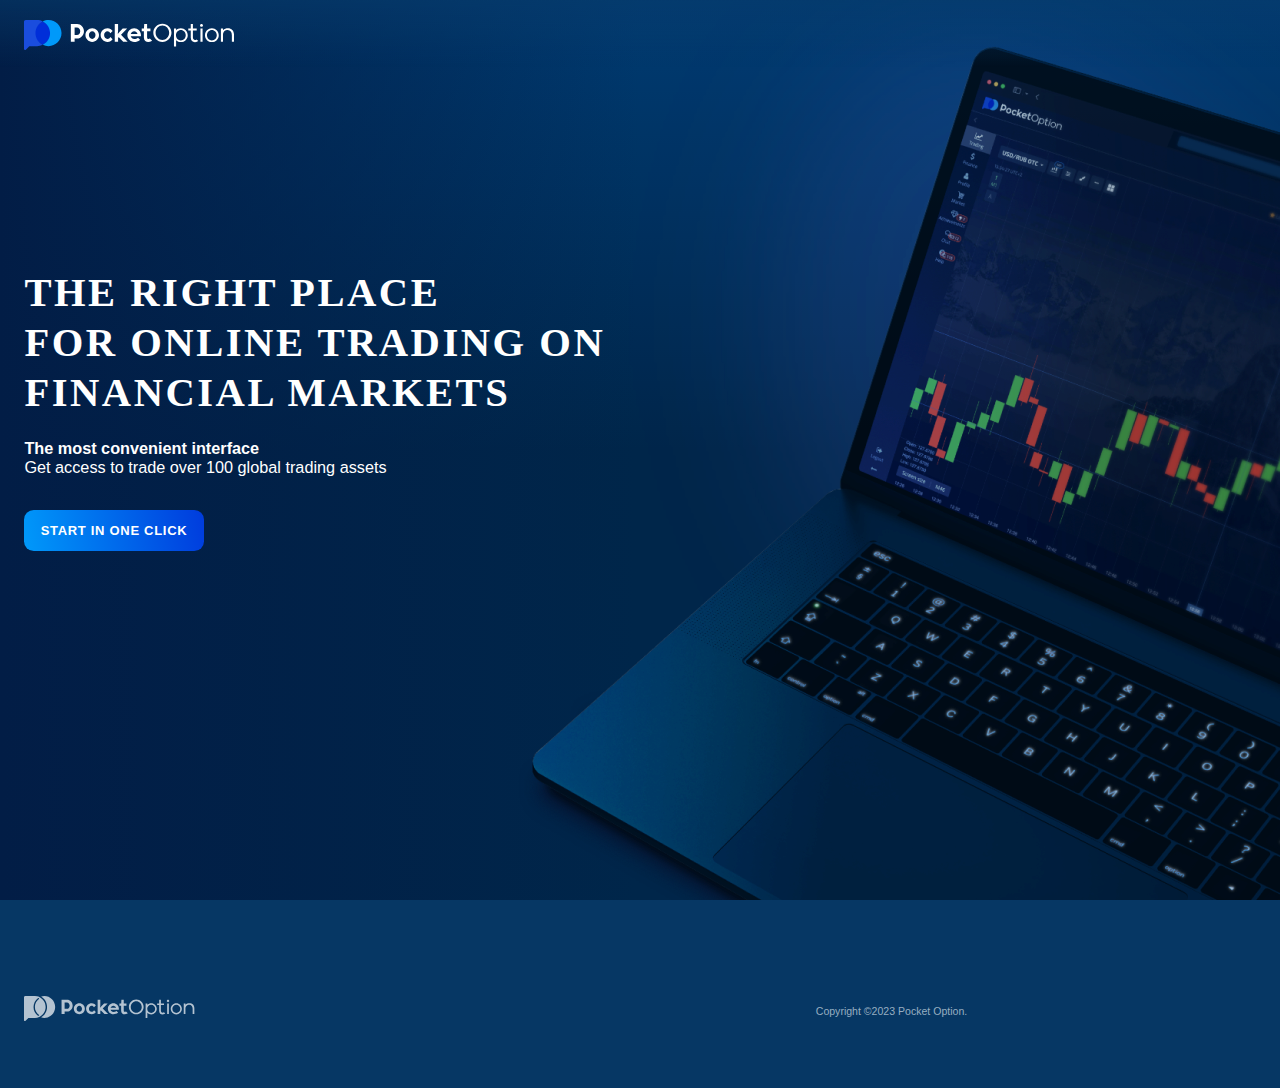
==== commit 529c9ac9: "fix" ====
--- a/index.html
+++ b/index.html
@@ -1,139 +1,792 @@
-<!DOCTYPE html>
-<html lang="en">
-  <head>
-    <meta charset="UTF-8" />
-    <meta http-equiv="X-UA-Compatible" content="IE=Edge" />
-    <meta name="description" content="" />
-    <meta name="keywords" content="" />
-    <meta name="author" content="" />
-    <meta
-      name="viewport"
-      content="width=device-width, initial-scale=1, maximum-scale=1"
-    />
-
-    <title>Platform-pocketoption</title>
-    <link rel="icon" type="image/png" sizes="192x192" href="/images/favicon.png">
-    <link rel="stylesheet" href="css/bootstrap.min.css" />
-    <link rel="stylesheet" href="css/animate.css" />
-    <link rel="stylesheet" href="css/font-awesome.min.css" />
-
-    <link rel="stylesheet" href="css/magnific-popup.css" />
-
-    <link rel="stylesheet" href="css/owl.theme.css" />
-    <link rel="stylesheet" href="css/owl.carousel.css" />
-
-    <link
-      href="https://fonts.googleapis.com/css?family=Unica+One"
-      rel="stylesheet"
-      type="text/css"
-    />
-    <link
-      href="https://fonts.googleapis.com/css?family=Source+Sans+Pro:400,300,700"
-      rel="stylesheet"
-      type="text/css"
-    />
-
-    <!-- Main css -->
-    <link rel="stylesheet" href="css/style.css" />
-  </head>
-  <body data-spy="scroll" data-target=".navbar-collapse" data-offset="50">
-    <!-- PRE LOADER -->
-
-    <div class="preloader">
-      <div class="sk-spinner sk-spinner-pulse"></div>
-    </div>
-
-    <!-- Navigation Section -->
-
-    <div class="navbar navbar-default navbar-fixed-top">
-      <div class="container">
-        <div class="navbar-header">
-          <button
-            class="navbar-toggle"
-            data-toggle="collapse"
-            data-target=".navbar-collapse"
-          >
-            <span class="icon icon-bar"></span>
-            <span class="icon icon-bar"></span>
-            <span class="icon icon-bar"></span>
-          </button>
-          <a
-            href="https://pocketoption.com/en/register/?utm_source=affiliate&a=DKfcQSxNyBPD0t&ac=2"
-            class="navbar-brand"
-            ><span>PLATFORM</span>-POCKETOPTION.COM</a
-          >
-        </div>
-
-        <div class="collapse navbar-collapse">
-          <ul class="nav navbar-nav navbar-right">
-            <li>
-              <a
-                href="https://pocketoption.com/en/register/?utm_source=affiliate&a=DKfcQSxNyBPD0t&ac=2"
-                ><img src="images/pocket-logo.webp" width="210" height="27"
-              /></a>
-            </li>
-          </ul>
-        </div>
-      </div>
-    </div>
-
-    <!-- Home Section -->
-
-    <section id="home" class="main">
-      <div class="overlay"></div>
-      <div class="container">
-        <div class="row">
-          <div
-            class="wow fadeInUp col-md-6 col-sm-5 col-xs-10 col-xs-offset-1 col-sm-offset-0"
-            data-wow-delay="0.2s"
-          >
-            <img src="images/trader.jpg" class="img-responsive" alt="Home" />
-          </div>
-
-          <div class="col-md-6 col-sm-7 col-xs-12">
-            <div class="home-thumb">
-              <h1 class="wow fadeInUp" data-wow-delay="0.6s">
-                THE MOST INNOVATIVE TRADING PLATFORM
-              </h1>
-              <p class="wow fadeInUp" data-wow-delay="0.8s">
-                <b>Get access to trade over 100 global trading assets</b><br />
-                Place your trades on best conditions
-              </p>
-              <a
-                href="https://pocketoption.com/en/register/?utm_source=affiliate&a=DKfcQSxNyBPD0t&ac=2"
-                class="wow fadeInUp section-btn btn btn-success smoothScroll"
-                data-wow-delay="1s"
-                >SIGN UP</a
-              >
-            </div>
-          </div>
-        </div>
-      </div>
-    </section>
-
-    <!-- Footer Section -->
-
-    <footer>
-      <div class="container">
-        <div class="row">
-          <div class="col-md-8 col-sm-6">
-            <div class="wow fadeInUp footer-copyright" data-wow-delay="0.4s">
-              <p>Copyright &copy; 2023 Platform-pocketoption.com</p>
-            </div>
-          </div>
-        </div>
-      </div>
-    </footer>
-
-    <!-- SCRIPTS -->
-
-    <script src="js/jquery.js"></script>
-    <script src="js/bootstrap.min.js"></script>
-    <script src="js/jquery.magnific-popup.min.js"></script>
-    <script src="js/magnific-popup-options.js"></script>
-    <script src="js/owl.carousel.min.js"></script>
-    <script src="js/smoothscroll.js"></script>
-    <script src="js/wow.min.js"></script>
-    <script src="js/custom.js"></script>
-  </body>
-</html>
+<!DOCTYPE html>
+<!-- saved from url=(0097)https://pocketoption.com/en/?fbclid=IwAR1xJC9yzV_oqoCUGXcX9mH0cVGwI145tvnnZ5nhjr7tmqeMb5nlcSiCfmE -->
+<html lang="en" prefix="og: http://ogp.me/ns#">
+  <!--<!
+  [endif]--><head>
+    <meta http-equiv="Content-Type" content="text/html; charset=UTF-8" />
+
+    <title>The Most Innovative Trading Platform | Pocket Option</title>
+    <meta
+      name="title"
+      content="The Most Innovative Trading Platform | Pocket Option"
+    />
+    <meta
+      name="description"
+      content="Welcome to the most contemporary and refined Platform for trading on financial markets. Create your free account and start using all the available trading opportunities and features to earn on trading."
+    />
+    <meta
+      name="keywords"
+      content="online trading service on financial markets"
+    />
+
+    <!-- NT -->
+    <script type="text/javascript" async="" src="./index_files/js"></script>
+    <script async="" src="https://mc.yandex.ru/metrika/tag.js"></script>
+    <script
+      type="text/javascript"
+      async=""
+      src="./index_files/analytics.js"
+    ></script>
+    <script
+      type="text/javascript"
+      async=""
+      src="./index_files/analytics.js"
+    ></script>
+    <script
+      type="text/javascript"
+      async=""
+      src="./index_files/recaptcha__en.js"
+      crossorigin="anonymous"
+      integrity="sha384-BV3s7GUfZmQoCIeDGjziAdN7XaXIsvdr5vFHzcjc0OWrVIEdrNeQuwqNeGmL4mWq"
+    ></script>
+    <script
+      type="text/javascript"
+      async=""
+      src="./index_files/recaptcha__en.js"
+      crossorigin="anonymous"
+      integrity="sha384-BV3s7GUfZmQoCIeDGjziAdN7XaXIsvdr5vFHzcjc0OWrVIEdrNeQuwqNeGmL4mWq"
+    ></script>
+    <script
+      type="text/javascript"
+      async=""
+      src="./index_files/recaptcha__en.js"
+      crossorigin="anonymous"
+      integrity="sha384-BV3s7GUfZmQoCIeDGjziAdN7XaXIsvdr5vFHzcjc0OWrVIEdrNeQuwqNeGmL4mWq"
+    ></script>
+    <script
+      type="text/javascript"
+      async=""
+      src="./index_files/atrk.js"
+    ></script>
+    <script async="" src="./index_files/gtm.js"></script>
+    <script>
+      (function (w, d, s, l, i) {
+        w[l] = w[l] || [];
+        w[l].push({ "gtm.start": new Date().getTime(), event: "gtm.js" });
+        var f = d.getElementsByTagName(s)[0],
+          j = d.createElement(s),
+          dl = l != "dataLayer" ? "&l=" + l : "";
+        j.async = true;
+        j.src = "https://www.googletagmanager.com/gtm.js?id=" + i + dl;
+        f.parentNode.insertBefore(j, f);
+      })(window, document, "script", "dataLayer", "GTM-WXMWBMJ");
+    </script>
+    <!-- End NT -->
+    <meta name="theme-color" content="#080F20" />
+
+    <meta http-equiv="X-UA-Compatible" content="IE=edge" />
+    <meta
+      name="viewport"
+      content="width=device-width, initial-scale=1, maximum-scale=1"
+    />
+
+    <meta property="og:url" content="https://pocketoption.com/en/" />
+    <meta property="og:title" content="The Most Innovative Trading Platform" />
+    <meta property="og:type" content="website" />
+    <meta
+      property="og:description"
+      content="Welcome to the most contemporary and refined Platform for trading on financial markets. Create your free account and start using all the available trading opportunities and features to earn on trading."
+    />
+    <meta
+      property="og:image"
+      content="https://pocketoption.com/themes/cabinet/images/og-logo.png"
+    />
+    <meta
+      property="og:image:secure_url"
+      content="https://pocketoption.com/themes/cabinet/images/og-logo.png"
+    />
+
+    <meta property="fb:app_id" content="1766114290081567" />
+
+    <link rel="stylesheet" href="./index_files/main.css" />
+
+    <!--[if lt IE 9]>
+      <script src="https://pocketoption.com/themes/2017-09/js/ie-vendors.js?v=1675534374"></script>
+    <![endif]-->
+
+    <!--
+    <meta name="interkassa-verification" content="20c13d8cf1961b0c06bd878118413d63"/>
+    -->
+    <!-- Global site tag (gtag.js) - Google Analytics -->
+    <script async="" src="./index_files/js(1)"></script>
+    <script>
+      window.dataLayer = window.dataLayer || [];
+      function gtag() {
+        dataLayer.push(arguments);
+      }
+      gtag("js", new Date());
+      gtag("config", "UA-91629648-1");
+    </script>
+
+    <meta name="yandex-verification" content="3babc6a7fc636ad8" />
+
+    <script>
+      var APP = {
+        url: "",
+        lang: "en",
+        isMobile: false,
+        affiliateAjaxLoader:
+          '<?xml version="1.0" encoding="UTF-8" standalone="no"?>\n<!-- Created with Keyshape -->\n<svg xmlns="http:\/\/www.w3.org\/2000\/svg" shape-rendering="geometricPrecision" text-rendering="geometricPrecision" viewBox="0 0 64 64" height="64" width="64" style="white-space: pre;">\n    <g id="_a0" opacity="1" transform="translate(32,31.8648) translate(-29,-24.5648)">\n        <rect width="2" height="52" fill="#0099FA" stroke="none" opacity="1" rx="0" fill-rule="nonzero" stroke-linejoin="miter" transform="translate(52.5,34.2) scale(1,0.6) translate(-0.5,-56.5)"\/>\n        <rect width="10" height="351.582" fill="#0099FA" stroke="none" rx="1" opacity="1" fill-rule="nonzero" stroke-linejoin="miter" ry="15" transform="translate(53,39.1144) scale(1,0.0526194) translate(-5,-673.03)"\/>\n        <rect width="2" height="67" fill="#0099FA" stroke="none" opacity="1" rx="0" fill-rule="nonzero" stroke-linejoin="miter" transform="translate(36.5,20.5682) scale(1,0.5) translate(-0.5,-19.7365)"\/>\n        <rect width="10" height="412.966" fill="#0099FA" stroke="none" rx="1" opacity="1" fill-rule="nonzero" stroke-linejoin="miter" ry="15" transform="translate(37,44.6707) scale(1,0.0544235) translate(-5,-528.644)"\/>\n        <rect width="2" height="77.65" fill="#0099FA" stroke="none" opacity="1" rx="0" fill-rule="nonzero" stroke-linejoin="miter" transform="translate(20.5,23.7018) scale(1,0.4) translate(-0.5,-14.0794)"\/>\n        <rect width="10" height="143.7" fill="#0099FA" stroke="none" rx="1" opacity="1" fill-rule="nonzero" stroke-linejoin="miter" ry="11" transform="translate(21,84.7628) scale(1,0.0828809) translate(-5,-727.101)"\/>\n        <rect width="2" height="56" fill="#0099FA" stroke="none" opacity="1" rx="0" fill-rule="nonzero" stroke-linejoin="miter" transform="translate(4.5,30.2) scale(1,0.7) translate(-0.5,-43.1429)"\/>\n        <rect width="10" height="397.063" fill="#0099FA" stroke="none" rx="1" opacity="1" fill-rule="nonzero" stroke-linejoin="miter" ry="15" transform="translate(5,21.7) scale(1,0.0589689) translate(-5,-203.497)"\/>\n    <\/g>\n    <g transform="translate(32,31.8648) translate(-29,-24.5648)">\n        <rect id="_a1" width="2" height="5.6666" fill="#0099FA" stroke="none" opacity="0" rx="0" fill-rule="nonzero" stroke-linejoin="miter" transform="translate(52.5,34.2) scale(1,0.6) translate(-0.5,-33.3333)"\/>\n        <rect id="_a2" width="10" height="15.067" fill="#0099FA" stroke="none" rx="1" opacity="0.00599" fill-rule="nonzero" stroke-linejoin="miter" ry="15" transform="translate(53,39.1144) scale(1,0.0526194) translate(-5,-351.582)"\/>\n        <rect id="_a3" width="2" height="2" fill="#0099FA" stroke="none" opacity="0" rx="0" fill-rule="nonzero" stroke-linejoin="miter" transform="translate(36.5,20.5682) scale(1,0.5) translate(-0.5,-5)"\/>\n        <rect id="_a4" width="10" height="29.941" fill="#0099FA" stroke="none" rx="1" opacity="0" fill-rule="nonzero" stroke-linejoin="miter" ry="15" transform="translate(37,44.6707) scale(1,0.0544235) translate(-5,-271.941)"\/>\n        <rect id="_a5" width="2" height="5.5738" fill="#0099FA" stroke="none" opacity="0" rx="0" fill-rule="nonzero" stroke-linejoin="miter" transform="translate(20.5,24.2) scale(1,0.4) translate(-0.5,12.1706)"\/>\n        <rect id="_a6" width="10" height="13.2752" fill="#0099FA" stroke="none" rx="1" opacity="0.008953" fill-rule="nonzero" stroke-linejoin="miter" ry="11" transform="translate(21,84.9628) scale(1,0.0828809) translate(-5,-608.012)"\/>\n        <rect id="_a7" width="2" height="0.974156" fill="#0099FA" stroke="none" opacity="0.010354" rx="0" fill-rule="nonzero" stroke-linejoin="miter" transform="translate(4.5,30.2) scale(1,0.7) translate(-0.5,-26)"\/>\n        <rect id="_a8" width="10" height="16.9581" fill="#0099FA" stroke="none" rx="1" opacity="0" fill-rule="nonzero" stroke-linejoin="miter" ry="15" transform="translate(5,21.7) scale(1,0.0589689) translate(-5,0)"\/>\n    <\/g>\n    <script><![CDATA[\/*\n KeyshapeJS v1.2.1 (c) 2018-2022 Pixofield Ltd | pixofield.com\/keyshapejs\/mit-license *\/\nwindow.KeyshapeJS=function(){function r(a){return"undefined"!==typeof a}function u(a,b){return a&&0===a.indexOf(b)}function X(a){var b={},c;for(c in a)b[c]=a[c];return b}function F(a){if(!isFinite(a))throw Error("Non-finite value");}function Y(a){if(14>=a)return 16;var b=Z[a];b||(b=r(ka[a])?0|(a.toLowerCase().indexOf("color")===a.length-5?48:0):1);return b}function N(a){return 0<=a?Math.pow(a,1\/3):-Math.pow(-a,1\/3)}function la(a,b,c,d){if(0===a)return 0===b?b=-d\/c:(a=Math.sqrt(c*c-4*b*d),d=(-c+a)\/\n(2*b),0<=d&&1>=d?b=d:(d=(-c-a)\/(2*b),b=0<=d&&1>=d?d:0)),b;var e=c\/a-b*b\/(a*a)\/3;c=b*b*b\/(a*a*a)\/13.5-b*c\/(a*a)\/3+d\/a;var f=c*c\/4+e*e*e\/27;b=-b\/(3*a);if(0>=f){if(0===e&&0===c)return-N(d\/a);a=Math.sqrt(c*c\/4-f);d=Math.acos(-c\/2\/a);c=Math.cos(d\/3);d=Math.sqrt(3)*Math.sin(d\/3);a=N(a);e=2*a*c+b;if(0<=e&&1>=e)return e;e=-a*(c+d)+b;if(0<=e&&1>=e)return e;e=a*(d-c)+b;if(0<=e&&1>=e)return e}else{a=N(-c\/2+Math.sqrt(f));c=N(-c\/2-Math.sqrt(f));d=a+c+b;if(0<=d&&1>=d)return d;d=-(a+c)\/2+b;if(0<=d&&1>=d)return d}return 0}\nfunction ma(a,b){if(48===a&&"number"===typeof b)return"rgba("+(b>>>24)+","+(b>>>16&255)+","+(b>>>8&255)+","+(b&255)\/255+")";if(64===a)return b=b.map(function(f){return f+"px"}),b.join(",");if(96===a){for(var c="",d=b.length,e=0;e<d;e+=2)c+=b[e],c+=b[e+1].join(",");return c}if(80===a){if(0===b[0])return"none";c="";d=b.length;for(e=0;e<d;)c+=aa[b[e]],1===b[e]?c+="("+b[e+1]+") ":5===b[e]?(c+="("+b[e+1]+"px "+b[e+2]+"px "+b[e+3]+"px rgba("+(b[e+4]>>>24)+","+(b[e+4]>>16&255)+","+(b[e+4]>>8&255)+","+(b[e+\n4]&255)\/255+")) ",e+=3):c=2===b[e]?c+("("+b[e+1]+"px) "):7===b[e]?c+("("+b[e+1]+"deg) "):c+("("+(0>b[e+1]?0:b[e+1])+") "),e+=2;return c}return 32===a?b+"px":b}function B(a){return 0>=a?0:255<=a?255:a}function na(a,b,c,d){if(16===a||32===a)return(c-b)*d+b;if(0===a)return.5>d?b:c;if(112===a)return 0>=d?b:1<=d?c:"visible";if(48===a){if("number"===typeof b&&"number"===typeof c){a=1-d;var e=a*(b>>>16&255)+d*(c>>>16&255),f=a*(b>>>8&255)+d*(c>>>8&255),m=a*(b&255)+d*(c&255);return B(a*(b>>>24)+d*(c>>>24))<<\n24|B(e)<<16|B(f)<<8|B(m)}return.5>d?b:c}if(64===a){0===b.length&&(b=[0]);0===c.length&&(c=[0]);a=b.length;b.length!==c.length&&(a=b.length*c.length);e=[];for(f=0;f<a;++f)m=b[f%b.length],m=(c[f%c.length]-m)*d+m,0>m&&(m=0),e.push(m);return e}if(96===a){if(b.length!==c.length)return.5>d?b:c;a=b.length;e=[];for(f=0;f<a;f+=2){if(b[f]!==c[f])return.5>d?b:c;e[f]=b[f];e[f+1]=[];for(m=0;m<b[f+1].length;++m)e[f+1].push((c[f+1][m]-b[f+1][m])*d+b[f+1][m])}return e}if(80===a){a=b.length;if(a!==c.length)return.5>\nd?b:c;e=[];for(f=0;f<a;){if(b[f]!==c[f]||1===b[f])return.5>d?b:c;e[f]=b[f];e[f+1]=(c[f+1]-b[f+1])*d+b[f+1];if(5===b[f]){e[f+2]=(c[f+2]-b[f+2])*d+b[f+2];e[f+3]=(c[f+3]-b[f+3])*d+b[f+3];m=1-d;var k=b[f+4],h=c[f+4],g=m*(k>>>24)+d*(h>>>24),n=m*(k>>8&255)+d*(h>>8&255),p=m*(k&255)+d*(h&255);e[f+4]=(B(m*(k>>16&255)+d*(h>>16&255))<<16|B(n)<<8|B(p))+16777216*(B(g)|0);f+=3}f+=2}return e}return 0}function ba(a,b){a:{var c=a+b[2];for(var d=b[4].length,e=0;e<d;++e)if(c<b[4][e]){c=e;break a}c=d-1}d=b[2];e=b[4][c-\n1]-d;d=(a-e)\/(b[4][c]-d-e);if(b[6]&&b[6].length>c-1)if(e=b[6][c-1],1===e[0])if(0>=d)d=0;else if(1<=d)d=1;else{var f=e[1],m=e[3];d=la(3*f-3*m+1,-6*f+3*m,3*f,-d);d=3*d*(1-d)*(1-d)*e[2]+3*d*d*(1-d)*e[4]+d*d*d}else 2===e[0]?(e=e[1],d=Math.ceil(d*e)\/e):3===e[0]&&(e=e[1],d=Math.floor(d*e)\/e);return na(b[1]&240,b[5][c-1],b[5][c],d)}function O(){C||(z=(new Date).getTime()+ca)}function U(a){if(a||!J){for(var b=!1,c=0;c<D.length;++c)D[c].O(a)&&(b=!0);if(a)for(;0<K.length;)if(a=K.shift(),c=a[0],1===a[1])c.onfinish&&\n(c.onfinish(),b=!0),c.N();else if(2===a[1]&&c.onloop)c.onloop();return b}}function da(){O();U(!0)&&!C?(J=!0,P(da)):J=!1}function Q(){J||(J=!0,P(da))}function ea(a,b){var c=[];a.split(b).forEach(function(d){c.push(parseFloat(d))});return c}function G(a){-1===a.indexOf(",")&&(a=a.replace(" ",","));return ea(a,",")}function fa(a){a._ks||(a._ks={});if(!a._ks.transform){for(var b=a._ks.transform=[],c=0;14>=c;++c)b[c]=0;b[10]=1;b[11]=1;if(a=a.getAttribute("transform")){a=a.trim().split(") ");for(c=a.length-\n2;0<=c;--c)if(u(a[c],"translate(")){for(var d=0;d<c;d++)a.shift();break}c=a.shift();u(c,"translate(")&&(c=G(c.substring(10)),b[1]=c[0],b[2]=r(c[1])?c[1]:0,c=a.shift());u(c,"rotate(")&&(c=G(c.substring(7)),b[6]=c[0],c=a.shift());u(c,"skewX(")&&(c=G(c.substring(6)),b[7]=c[0],c=a.shift());u(c,"skewY(")&&(c=G(c.substring(6)),b[8]=c[0],c=a.shift());u(c,"scale(")&&(c=G(c.substring(6)),b[10]=c[0],b[11]=r(c[1])?c[1]:c[0],c=a.shift());u(c,"translate(")&&(c=G(c.substring(10)),b[13]=c[0],b[14]=r(c[1])?c[1]:\n0)}}}function ha(a){this.m=a;this.I=[];this.G=[];this.D=0;this.B=this.g=this.i=null;this.o=this.j=this.l=0;this.h=1;this.s=this.K=this.A=!1}function H(a,b,c){b=a[b];void 0===b&&(b=a[c]);return b}function oa(a){return Array.isArray(a)?a:u(a,"cubic-bezier(")?(a=a.substring(13,a.length-1).split(","),[1,parseFloat(a[0]),parseFloat(a[1]),parseFloat(a[2]),parseFloat(a[3])]):u(a,"steps(")?(a=a.substring(6,a.length-1).split(","),[a[1]&&"start"===a[1].trim()?2:3,parseFloat(a[0])]):[0]}function pa(a){a=a.trim();\nreturn u(a,"#")?(parseInt(a.substring(1),16)<<8)+255:u(a,"rgba(")?(a=a.substring(5,a.length-1),a=a.split(","),(parseInt(a[0],10)<<24)+(parseInt(a[1],10)<<16)+(parseInt(a[2],10)<<8)+255*parseFloat(a[3])<<0):a}function ia(a){!1===a.s&&(D.push(a),a.s=!0,!1!==a.m.autoplay&&a.play());return this}function V(a){if(!0===a.s){a._cancel();var b=D.indexOf(a);-1<b&&D.splice(b,1);b=K.indexOf(a);-1<b&&K.splice(b,1);a.s=!1}return this}var W=Error("Not in timeline list"),ja="mpath posX posY    rotate skewX skewY  scaleX scaleY  anchorX anchorY".split(" "),\nqa=" translate translate    rotate skewX skewY  scale scale  translate translate".split(" "),aa="none url blur brightness contrast drop-shadow grayscale hue-rotate invert opacity saturate sepia".split(" "),P=window.requestAnimationFrame||window.webkitRequestAnimationFrame||window.mozRequestAnimationFrame||window.oRequestAnimationFrame||window.msRequestAnimationFrame||null;P||(P=function(a){window.setTimeout(a,16)});var ra=\/apple\/i.test(navigator.vendor),Z={d:97,fill:48,fillOpacity:16,filter:80,height:33,\nopacity:16,offsetDistance:33,stroke:48,strokeDasharray:64,strokeDashoffset:32,strokeOpacity:16,strokeWidth:32,transform:1,visibility:113,width:33},ka=window.getComputedStyle(document.documentElement),J=!1,z=(new Date).getTime(),C,ca=0,D=[],K=[];ha.prototype={J:function(a){var b=0;if(null!==this.i){var c=this.u();0<this.h&&null!==c&&c>=this.j?this.o?(this.i=z-this.l\/this.h,this.o--,b=2):(b=1,a?this.g=c:this.g=this.B?Math.max(this.B,this.j):this.j):0>this.h&&null!==c&&c<=this.l?this.o&&Infinity!==this.j?\n(this.i=z-this.j\/this.h,this.o--,b=2):(this.o=0,b=1,a?this.g=c:this.g=this.B?Math.min(this.B,this.l):this.l):null!==c&&0!==this.h&&(a&&null!==this.g&&(this.i=z-this.g\/this.h),this.g=null)}this.B=this.u();return b},O:function(a){a&&(this.A&&(this.A=!1,null===this.i&&(0!==this.h&&null!==this.g?(this.i=z-this.g\/this.h,this.g=null):this.i=z)),null===this.g&&null!==this.i&&(a=this.J(!1),0!==a&&K.push([this,a])));a=this.u();if(null===a)return!1;for(var b=this.I,c=this.G,d=0;d<b.length;++d){for(var e=b[d],\nf=!1,m=0;m<c[d].length;++m){var k=c[d][m],h=k[0];if(null!==h){var g=k[2];var n=k[4].length,p=k[4][n-1]-g;g=0===p?k[5][n-1]:a<g?!k[9]||k[9][0]&1?k[5][0]:k[9][1]:a>=g+k[3]?!k[9]||k[9][0]&2?0===k[3]%p?k[5][n-1]:ba(k[3]%p,k):k[9][1]:ba((a-g)%p,k);0===h?(e._ks.mpath=k[8],e._ks.transform[h]=g,f=!0):14>=h?(e._ks.transform[h]=g,f=!0):(g=ma(k[1]&240,g),k[1]&1?e.setAttribute(h,g):e.style[h]=g)}}if(f){f=e;fa(f);m=f._ks.transform;k="";if(h=f._ks.mpath)n=m[0],0>n&&(n=0),100<n&&(n=100),n=n*h[2]\/100,g=h[1].getPointAtLength(n),\nk="translate("+g.x+","+g.y+") ",h[0]&&(.5>n?(n=g,g=h[1].getPointAtLength(.5)):n=h[1].getPointAtLength(n-.5),k+="rotate("+180*Math.atan2(g.y-n.y,g.x-n.x)\/Math.PI+") ");for(h=1;h<m.length;++h)g=m[h],g!==(10===h||11===h?1:0)&&(k+=" "+qa[h]+"(",k=2>=h?k+(1===h?g+",0":"0,"+g):13<=h?k+(13===h?g+",0":"0,"+g):10<=h?k+(10===h?g+",1":"1,"+g):k+g,k+=")");f.setAttribute("transform",k)}ra&&e.setAttribute("opacity",e.getAttribute("opacity"))}return"running"===this.v()},N:function(){!1!==this.m.autoremove&&"finished"===\nthis.v()&&V(this)},H:function(){if(!this.K){this.K=!0;for(var a=this.I,b=this.G,c=0;c<a.length;++c)for(var d=a[c],e=0;e<b[c].length;++e)14>=b[c][e][0]&&fa(d)}},C:function(a){if("number"===typeof a)return[a,0];if(!r(this.m.markers)||!r(this.m.markers[a]))throw Error("Invalid marker: "+a);a=this.m.markers[a];return r(a.time)?[+a.time,+(a.dur||0)]:[+a,0]},play:function(a){r(a)&&null!==a&&(a=this.C(a)[0],F(a),0>this.h&&a<this.l&&(a=this.l),0<this.h&&a>this.j&&(a=this.j),this.F(a,!0));if(!this.s)throw W;\na=this.u();if(0<this.h&&(null===a||a>=this.j||a<this.l))this.g=this.l;else if(0>this.h&&(null===a||a<=this.l||a>this.j)){if(Infinity===this.j)throw Error("Cannot seek to Infinity");this.g=this.j}else 0===this.h&&null===a&&(this.g=this.l);if(null===this.g)return this;this.i=null;this.A=!0;this.H();Q();return this},pause:function(a){if(!this.s)throw W;r(a)&&(a=this.C(a)[0],F(a));if("paused"!==this.v()){O();var b=this.u();if(null===b)if(0<=this.h)this.g=this.l;else{if(Infinity===this.j)throw Error("Cannot seek to Infinity");\nthis.g=this.j}null!==this.i&&null===this.g&&(this.g=b);this.i=null;this.A=!1;this.J(!1);this.H();Q()}r(a)&&this.F(a,!0);return this},range:function(a,b){if(0===arguments.length)return{"in":this.l,out:this.j};var c=this.C(a)[0],d=this.D;r(b)&&(d=this.C(b)[0]);F(c);if(0>c||0>d||c>=d||isNaN(d))throw Error("Invalid range");var e=this.v();this.l=c;this.j=d;"finished"===e&&"running"===this.v()&&this.play();return this},loop:function(a){if(!r(a))return{count:this.o};this.o=!0===a?Infinity:Math.floor(a);\nif(0>this.o||isNaN(this.o))this.o=0;return this},u:function(){return null!==this.g?this.g:null===this.i?null:(z-this.i)*this.h},F:function(a,b){b&&O();null!==a&&(this.H(),null!==this.g||null===this.i||0===this.h?(this.g=a,U(!1)):this.i=z-a\/this.h,this.s||(this.i=null),this.B=null,this.J(!0),Q())},L:function(){return this.u()},time:function(a){if(r(a)){if(!this.s)throw W;a=this.C(a)[0];F(a);this.F(a,!0);return this}return this.L()},v:function(){var a=this.u();return this.A?"running":null===a?"idle":\nnull===this.i?"paused":0<this.h&&a>=this.j||0>this.h&&a<=this.l?"finished":"running"},state:function(){return this.v()},duration:function(){return this.D},M:function(a){F(a);O();var b=this.u();this.h=a;null!==b&&this.F(b,!1)},rate:function(a){return r(a)?(this.M(a),this):this.h},markers:function(a){return r(a)?(this.m.markers=X(a),this):r(this.m.markers)?this.m.markers:{}},marker:function(a){return r(this.m.markers)?this.m.markers[a]:void 0},_cancel:function(){if(!this.s||"idle"===this.v())return this;\nthis.i=this.g=null;this.A=!1;return this}};return{version:"1.2.1",animate:function(){var a={};1===arguments.length%2&&(a=X(arguments[arguments.length-1]));a=new ha(a);for(var b=arguments,c=0,d=0;d<b.length-1;d+=2){var e=b[d];var f=e instanceof Element?e:document.getElementById(e.substring(1));if(!f)throw Error("Invalid target: "+e);e=f;f=b[d+1];e._ks||(e._ks={});for(var m=[],k=0;k<f.length;++k){var h=f[k],g=H(h,"p","property");if("string"!==typeof g||-1!==g.indexOf("-")||""===g||!(0<Z[g]||0<=ja.indexOf(g)))throw Error("Invalid property: "+\ng);var n=ja.indexOf(g);""!==g&&0<=n&&(g=n);n=Y(g);var p=H(h,"t","times");if(!p||2>p.length)throw Error("Not enough times");p=p.slice();if(!isFinite(p[0])||0>p[0])throw Error("Invalid time: "+p[0]);for(var w=1;w<p.length;++w)if(!isFinite(p[w])||0>p[w]||p[w]<p[w-1])throw Error("Invalid time: "+p[w]);w=p[0];var R=p[p.length-1]-w,S=h.iterations||0;1>S&&(S=1);R*=S;c<R+w&&(c=R+w);var I=H(h,"v","values");if(!I||I.length!==p.length)throw Error("Values do not match times");I=I.slice();for(var x=g,l=I,L=Y(x)&\n240,q=0;q<l.length;++q)if(96===L){for(var E=l[q].substring(6,l[q].length-2).match(\/[A-DF-Za-df-z][-+0-9eE., ]*\/ig),M=[],t=0;t<E.length;++t){M.push(E[t][0]);for(var v=1<E[t].trim().length?E[t].substring(1).split(","):[],A=0;A<v.length;++A)v[A]=parseFloat(v[A]);M.push(v)}l[q]=M}else if(48===L)u(l[q],"#")?(E=9===l[q].length,l[q]=parseInt(l[q].substring(1),16),E||(l[q]=256*l[q]|255)):u(l[q],"url(")||"none"===l[q]||(console.warn("unsupported color: "+l[q]),l[q]=0);else if(80===L){E=l;M=q;t=l[q];if("none"===\nt)t=[0];else{v=[];for(var y=t.indexOf("(");0<y;)if(A=aa.indexOf(t.substring(0,y)),0<=A){v.push(A);var T=t.indexOf(") ");0>T&&(T=t.length-1);y=t.substring(y+1,T).split(" ");5===A?(v.push(parseFloat(y[0])),v.push(parseFloat(y[1])),v.push(parseFloat(y[2])),v.push(pa(y[3]))):1===A?v.push(y[0]):v.push(parseFloat(y[0]));t=t.substring(T+1).trim();y=t.indexOf("(")}else break;t=v}E[M]=t}else 64===L?"none"!==l[q]?\/^[0-9 .]*$\/.test(l[q])?l[q]=ea(l[q]," "):(console.warn("unsupported value: "+l[q]),l[q]=[0]):\nl[q]=[0]:32===L?(F(l[q]),l[q]=parseFloat(l[q])):0===x&&(l[q]=parseFloat(l[q]));x=H(h,"e","easing");l=p.length;for(x||(x=[]);x.length<l;)x.push([1,0,0,.58,1]);for(l=0;l<x.length;++l)x[l]=oa(x[l]);n=[g,n,w,R,p,I,x,S];p=H(h,"mp","motionPath");r(p)&&0===g&&(n[8]=[],n[8][0]=h.motionRotate,g=document.createElementNS("http:\/\/www.w3.org\/2000\/svg","path"),p||(p="M0,0"),g.setAttribute("d",p),n[8][1]=g,n[8][2]=g.getTotalLength());h=H(h,"f","fill");r(h)&&(n[9]=h.slice());m.push(n)}0<m.length&&(a.I.push(e),a.G.push(m))}a.D=\nc;a.l=0;a.j=a.D;ia(a);return a},add:ia,remove:V,removeAll:function(){for(var a=D.length-1;0<=a;--a)V(D[a]);return this},timelines:function(){return D.slice()},globalPlay:function(){C&&(ca=C-(new Date).getTime(),C=void 0,Q());return this},globalPause:function(){C||(C=z,U(!1));return this},globalState:function(){return C?"paused":"running"}}}();\n]]><\/script>\n    <script><![CDATA[if(KeyshapeJS.version.indexOf(\'1.\')!=0)throw Error(\'Expected KeyshapeJS v1.*.*\');window.ks=document.ks=KeyshapeJS;(function(ks){\nvar tl=ks.animate("#_a0",[{p:\'opacity\',t:[0,100],v:[1,0],e:[[1,0.42,0,0.58,1],[0]]}],\n"#_a1",[{p:\'posX\',t:[1200,1500],v:[52.5,52.5],e:[[1,0.42,0,0.58,1],[0]]},{p:\'posY\',t:[1200,1500],v:[34.2,20.3],e:[[1,0.42,0,0.58,1],[0]]},{p:\'opacity\',t:[1200,1500],v:[0,1],e:[[1,0.42,0,0.58,1],[0]]},{p:\'height\',t:[1200,1500],v:[5.6666,52],e:[[1,0.42,0,0.58,1],[0]]}],\n"#_a2",[{p:\'posX\',t:[1100,1400],v:[53,53],e:[[1,0.42,0,0.58,1],[0]]},{p:\'posY\',t:[1100,1400],v:[39.1144,22.2],e:[[1,0.42,0,0.58,1],[0]]},{p:\'opacity\',t:[1100,1400],v:[0.00599021,1],e:[[1,0.42,0,0.58,1],[0]]},{p:\'height\',t:[1100,1400],v:[15.067,351.582],e:[[1,0.42,0,0.58,1],[0]]}],\n"#_a3",[{p:\'posX\',t:[900,1200],v:[36.5,36.5],e:[[1,0.42,0,0.58,1],[0]]},{p:\'posY\',t:[900,1200],v:[20.5682,13.2],e:[[1,0.42,0,0.58,1],[0]]},{p:\'opacity\',t:[900,1200],v:[0,1],e:[[1,0.42,0,0.58,1],[0]]},{p:\'height\',t:[900,1200],v:[2,67],e:[[1,0.42,0,0.58,1],[0]]}],\n"#_a4",[{p:\'posX\',t:[800,1100],v:[37,37],e:[[1,0.42,0,0.58,1],[0]]},{p:\'posY\',t:[800,1100],v:[44.6707,30.7],e:[[1,0.42,0,0.58,1],[0]]},{p:\'opacity\',t:[800,1100],v:[0,0.993767],e:[[1,0.42,0,0.58,1],[0]]},{p:\'height\',t:[800,1100],v:[29.941,412.966],e:[[1,0.42,0,0.58,1],[0]]}],\n"#_a5",[{p:\'posX\',t:[600,900],v:[20.5,20.5],e:[[1,0.42,0,0.58,1],[0]]},{p:\'posY\',t:[600,900],v:[24.2,13.2],e:[[1,0.42,0,0.58,1],[0]]},{p:\'opacity\',t:[600,900],v:[0,1],e:[[1,0.42,0,0.58,1],[0]]},{p:\'height\',t:[600,900],v:[5.5738,77.6532],e:[[1,0.42,0,0.58,1],[0]]}],\n"#_a6",[{p:\'posX\',t:[500,800],v:[21,21],e:[[1,0.42,0,0.58,1],[0]]},{p:\'posY\',t:[500,800],v:[84.9628,74.8925],e:[[1,0.42,0,0.58,1],[0]]},{p:\'opacity\',t:[500,800],v:[0.0089526,1],e:[[1,0.42,0,0.58,1],[0]]},{p:\'height\',t:[500,800],v:[13.2752,143.666],e:[[1,0.42,0,0.58,1],[0]]}],\n"#_a7",[{p:\'posX\',t:[300,600],v:[4.5,4.5],e:[[1,0.42,0,0.58,1],[0]]},{p:\'posY\',t:[300,600],v:[30.2,18.2],e:[[1,0.42,0,0.58,1],[0]]},{p:\'opacity\',t:[300,600],v:[0.0103544,1],e:[[1,0.42,0,0.58,1],[0]]},{p:\'height\',t:[300,600],v:[0.974156,56],e:[[1,0.42,0,0.58,1],[0]]}],\n"#_a8",[{p:\'posX\',t:[200,500],v:[5,5],e:[[1,0.42,0,0.58,1],[0]]},{p:\'posY\',t:[200,500],v:[21.7,9.7],e:[[1,0.42,0,0.58,1],[0]]},{p:\'opacity\',t:[200,500],v:[0,0.994972],e:[[1,0.42,0,0.58,1],[0]]},{p:\'height\',t:[200,500],v:[16.9581,397.063],e:[[1,0.42,0,0.58,1],[0]]}],\n{autoremove:false,markers:{"m0":{time: 0},"m1":{time: 0},"m2":{time: 1700}}}).range(0,1700).loop(true);\nif(document.location.search.substr(1).split(\'&\').indexOf(\'global=paused\')>=0)ks.globalPause();})(KeyshapeJS);\n]]><\/script>\n<\/svg>\n',
+        ajaxLoader: {
+          url: "\/themes\/cabinet\/images\/ajax-loader\/loader.svg",
+          template:
+            '<div class="ajax-loader-v2 js-ajax-loader-v2"><?xml version="1.0" encoding="UTF-8" standalone="no"?>\n<svg class="ajax-loader-v2__icon" xmlns="http:\/\/www.w3.org\/2000\/svg" shape-rendering="geometricPrecision" text-rendering="geometricPrecision" viewBox="0 0 64 64" style="white-space: pre;">\n    <style>\n@keyframes a68850_t { 0% { transform: translate(55.5px,20.5px) scale(1,0.6) translate(-0.5px,-14px); } 84.2105% { transform: translate(55.5px,20.5px) scale(1,0.6) translate(-0.5px,-14px); } 100% { transform: translate(55.5px,18px) scale(1,1) translate(-0.5px,-14px); } }\n@keyframes a68850_o { 0% { opacity: 0; } 84.2105% { opacity: 0; } 100% { opacity: 1; } }\n@keyframes a68851_t { 0% { transform: translate(56px,29.5px) scale(1,0.052619) translate(-5px,-19.5px); } 73.6842% { transform: translate(56px,29.5px) scale(1,0.052619) translate(-5px,-19.5px); } 89.4736% { transform: translate(56px,29.5px) scale(1,1) translate(-5px,-19.5px); } 100% { transform: translate(56px,29.5px) scale(1,1) translate(-5px,-19.5px); } }\n@keyframes a68851_o { 0% { opacity: 0; } 73.6842% { opacity: 0; } 89.4737% { opacity: 1; } 100% { opacity: 1; } }\n@keyframes a68852_t { 0% { transform: translate(39.5px,20.5px) scale(1,0.5) translate(-0.5px,-5px); } 68.421% { transform: translate(39.5px,20.5px) scale(1,0.5) translate(-0.5px,-5px); } 84.2105% { transform: translate(39.5px,18px) scale(1,1) translate(-0.5px,-5px); } 100% { transform: translate(39.5px,18px) scale(1,1) translate(-0.5px,-5px); } }\n@keyframes a68852_o { 0% { opacity: 0; } 68.4211% { opacity: 0; } 84.2105% { opacity: 1; } 100% { opacity: 1; } }\n@keyframes a68853_t { 0% { transform: translate(40px,38px) scale(1,0.054423) translate(-5px,-21px); } 57.8947% { transform: translate(40px,38px) scale(1,0.054423) translate(-5px,-21px); } 73.6842% { transform: translate(40px,38px) scale(1,1) translate(-5px,-21px); } 100% { transform: translate(40px,38px) scale(1,1) translate(-5px,-21px); } }\n@keyframes a68853_o { 0% { opacity: 0; } 57.8947% { opacity: 0; } 73.6842% { opacity: 1; } 100% { opacity: 1; } }\n@keyframes a68854_t { 0% { transform: translate(23.5px,20.5px) scale(1,0.4) translate(-0.5px,9px); } 47.3684% { transform: translate(23.5px,20.5px) scale(1,0.4) translate(-0.5px,9px); } 63.1578% { transform: translate(23.5px,18px) scale(1,1) translate(-0.5px,9px); } 100% { transform: translate(23.5px,18px) scale(1,1) translate(-0.5px,9px); } }\n@keyframes a68854_o { 0% { opacity: 0; } 47.3684% { opacity: 0; } 63.1579% { opacity: 1; } 100% { opacity: 1; } }\n@keyframes a68855_t { 0% { transform: translate(24px,47px) scale(1,0.082881) translate(-5px,-16px); } 31.5789% { transform: translate(24px,47px) scale(1,0.082881) translate(-5px,-16px); } 47.3684% { transform: translate(24px,47px) scale(1,1) translate(-5px,-16px); } 100% { transform: translate(24px,47px) scale(1,1) translate(-5px,-16px); } }\n@keyframes a68855_o { 0% { opacity: 0; } 31.5789% { opacity: 0; } 47.3684% { opacity: 1; } 84.2105% { opacity: 1; } 100% { opacity: 1; } }\n@keyframes a68856_t { 0% { transform: translate(7.5px,25.5px) scale(1,0.7) translate(-0.5px,-14px); } 21.0526% { transform: translate(7.5px,25.5px) scale(1,0.7) translate(-0.5px,-14px); } 36.8421% { transform: translate(7.5px,18px) scale(1,1) translate(-0.5px,-14px); } 100% { transform: translate(7.5px,18px) scale(1,1) translate(-0.5px,-14px); } }\n@keyframes a68856_o { 0% { opacity: 0; } 21.0526% { opacity: 0; } 36.8421% { opacity: 1; } 100% { opacity: 1; } }\n@keyframes a68857_t { 0% { transform: translate(8px,17px) scale(1,0.058969) translateX(-5px); } 5.2631% { transform: translate(8px,17px) scale(1,0.058969) translateX(-5px); } 21.0526% { transform: translate(8px,17px) scale(1,1) translateX(-5px); } 100% { transform: translate(8px,17px) scale(1,1) translateX(-5px); } }\n@keyframes a68857_o { 0% { opacity: 0; } 5.2632% { opacity: 0; } 21.0526% { opacity: 1; } 100% { opacity: 1; } }\n    <\/style>\n    <rect width="2" height="37" fill="#0099fa" stroke="none" opacity="0" transform="translate(55.5,20.5) scale(1,0.6) translate(-0.5,-14)" style="animation: 1.9s linear infinite both a68850_t, 1.9s linear infinite both a68850_o;"\/>\n    <rect width="10" height="19.5" fill="#0099fa" stroke="none" rx="1" opacity="0" transform="translate(56,29.5) scale(1,0.0526194) translate(-5,-19.5)" style="animation: 1.9s linear infinite both a68851_t, 1.9s linear infinite both a68851_o;"\/>\n    <rect width="2" height="42" fill="#0099fa" stroke="none" opacity="0" transform="translate(39.5,20.5) scale(1,0.5) translate(-0.5,-5)" style="animation: 1.9s linear infinite both a68852_t, 1.9s linear infinite both a68852_o;"\/>\n    <rect width="10" height="21" fill="#0099fa" stroke="none" rx="1" opacity="0" transform="translate(40,38) scale(1,0.0544235) translate(-5,-21)" style="animation: 1.9s linear infinite both a68853_t, 1.9s linear infinite both a68853_o;"\/>\n    <rect width="2" height="28" fill="#0099fa" stroke="none" opacity="0" transform="translate(23.5,20.5) scale(1,0.4) translate(-0.5,9)" style="animation: 1.9s linear infinite both a68854_t, 1.9s linear infinite both a68854_o;"\/>\n    <rect width="10" height="16" fill="#0099fa" stroke="none" rx="1" opacity="0" transform="translate(24,47) scale(1,0.0828809) translate(-5,-16)" style="animation: 1.9s linear infinite both a68855_t, 1.9s linear infinite both a68855_o;"\/>\n    <rect width="2" height="40" fill="#0099fa" stroke="none" opacity="0" transform="translate(7.5,25.5) scale(1,0.7) translate(-0.5,-14)" style="animation: 1.9s linear infinite both a68856_t, 1.9s linear infinite both a68856_o;"\/>\n    <rect width="10" height="23" fill="#0099fa" stroke="none" rx="1" opacity="0" transform="translate(8,17) scale(1,0.0589689) translate(-5,0)" style="animation: 1.9s linear infinite both a68857_t, 1.9s linear infinite both a68857_o;"\/>\n<\/svg>\n<\/div>',
+          classList: {
+            base: "ajax-loader-v2",
+            button: "ajax-loader-v2--button",
+            window: "ajax-loader-v2--window",
+            block: "ajax-loader-v2--block",
+            backing: "ajax-loader-v2__backing",
+            absolute: "ajax-loader-v2--absolute",
+          },
+        },
+      };
+    </script>
+
+    <script type="text/javascript">
+      !(function () {
+        var t = document.createElement("script");
+        (t.type = "text/javascript"),
+          (t.async = !0),
+          (t.src = "https://vk.com/js/api/openapi.js?162"),
+          (t.onload = function () {
+            VK.Retargeting.Init("VK-RTRG-391989-9t5lt"), VK.Retargeting.Hit();
+          }),
+          document.head.appendChild(t);
+      })();
+    </script>
+    <script
+      type="text/javascript"
+      async=""
+      src="./index_files/openapi.js"
+    ></script>
+    <noscript
+      ><img
+        src="https://vk.com/rtrg?p=VK-RTRG-391989-9t5lt"
+        style="position: fixed; left: -999px"
+        alt=""
+      />
+    </noscript>
+
+    <!-- Start Alexa Certify Javascript -->
+    <script type="text/javascript">
+      _atrk_opts = {
+        atrk_acct: "nQCQt1O7kI20L7",
+        domain: "pocketoption.com",
+        dynamic: true,
+      };
+      (function () {
+        var as = document.createElement("script");
+        as.type = "text/javascript";
+        as.async = true;
+        as.src = "https://certify-js.alexametrics.com/atrk.js";
+        var s = document.getElementsByTagName("script")[0];
+        s.parentNode.insertBefore(as, s);
+      })();
+    </script>
+    <noscript
+      ><img
+        src="https://certify.alexametrics.com/atrk.gif?account=nQCQt1O7kI20L7"
+        style="display: none"
+        height="1"
+        width="1"
+        alt=""
+    /></noscript>
+    <!-- End Alexa Certify Javascript -->
+  </head>
+
+  <body class="en-lang">
+    <!-- NT (noscript) -->
+    <noscript
+      ><iframe
+        src="https://www.googletagmanager.com/ns.html?id=GTM-WXMWBMJ"
+        height="0"
+        width="0"
+        style="display: none; visibility: hidden"
+      ></iframe
+    ></noscript>
+    <!-- End NT (noscript) -->
+
+    <div class="layout">
+      <header class="section header header_dark">
+        <div class="container">
+          <div class="content">
+            <a href="https://pocketoption.com/en/register/?utm_source=affiliate&a=DKfcQSxNyBPD0t&ac=2" class="header__logo logo">
+              <svg
+                width="210"
+                height="30"
+                viewBox="0 0 210 30"
+                fill="none"
+                xmlns="http://www.w3.org/2000/svg"
+              >
+                <path
+                  fill-rule="evenodd"
+                  clip-rule="evenodd"
+                  d="M18.764 1.39412C23.7097 3.48874 27.0949 7.94781 27.0949 13.0956C27.0949 18.2456 23.7085 22.7046 18.7628 24.7971C13.8182 22.7046 10.4307 18.2456 10.4307 13.0956C10.4307 7.94676 13.8182 3.48769 18.764 1.39412Z"
+                  fill="#002ED9"
+                ></path>
+                <path
+                  fill-rule="evenodd"
+                  clip-rule="evenodd"
+                  d="M18.7699 1.3964C20.4838 0.486105 22.4389 0 24.5067 0C31.6944 0 37.5293 5.86913 37.5293 13.099C37.5293 20.3278 31.6944 26.1969 24.5067 26.1969C22.4389 26.1969 20.4838 25.7118 18.7688 24.8005C23.0912 22.7069 26.0525 18.2478 26.0525 13.099C26.0525 7.9501 23.0923 3.49102 18.7699 1.3964Z"
+                  fill="#0099FA"
+                ></path>
+                <path
+                  fill-rule="evenodd"
+                  clip-rule="evenodd"
+                  d="M18.7605 24.7994C17.0455 25.7108 15.0894 26.1969 13.0226 26.1969H5.33701L1.87782 29.6764C1.56363 29.9924 1.09079 30.0869 0.679524 29.9158C0.268261 29.7446 0 29.3415 0 28.8931V1.69039C0 0.757003 0.75259 0 1.68054 0H13.0644C15.1175 0.0062996 17.059 0.492421 18.7615 1.39641C14.438 3.48998 11.4767 7.94905 11.4767 13.0979C11.4767 18.2479 14.438 22.7069 18.7605 24.7994Z"
+                  fill="#1A4DDE"
+                ></path>
+                <path
+                  fill-rule="evenodd"
+                  clip-rule="evenodd"
+                  class="logo__letter-1"
+                  d="M110.169 21.9951C106.412 21.9215 103.388 18.8753 103.388 15.1092C103.388 11.342 106.423 8.28383 110.169 8.28383C113.914 8.28383 116.961 11.342 116.961 15.1092C116.961 15.4902 116.928 15.8637 116.873 16.2285H106.74C107.177 17.8122 108.607 18.9662 110.223 19.0063C111.741 19.003 113.008 18.6371 114.012 17.7505L116.033 19.8539C115.923 19.974 115.803 20.0888 115.683 20.197C114.318 21.4474 112.429 21.9973 110.169 21.9951ZM128.143 20.8076L127.684 21.0555C124.43 22.8655 120.084 22.138 119.909 17.7505L119.876 16.8964V11.25H117.736V8.55879H119.964L120.215 3.97754H123.098V8.55879H126.439V11.25H123.098V17.1357H123.109C123.098 19.423 124.91 19.1676 125.893 18.5397L128.143 20.8076ZM86.8877 20.9776C85.8722 21.5848 84.6928 21.9345 83.4261 21.9345C79.6806 21.9345 76.634 18.8753 76.634 15.1092C76.634 11.342 79.6806 8.28383 83.4261 8.28383C84.6819 8.28383 85.8612 8.62916 86.8768 9.23213C87.2917 9.47894 88.1107 10.1176 88.613 10.9793L86.3636 13.1898C85.7739 12.0326 84.7037 11.2521 83.4261 11.2521C81.5151 11.2521 80.1173 12.9798 80.1173 15.1092C80.1173 17.2374 81.5151 18.9662 83.4261 18.9662C84.7037 18.9662 85.7739 18.1857 86.3636 17.0274L88.613 19.2347C88.1107 20.0931 87.2917 20.7297 86.8768 20.9765L86.8877 20.9776ZM68.2257 8.28383C71.9712 8.28383 75.007 11.342 75.007 15.1092C75.007 18.8753 71.9712 21.9345 68.2257 21.9345C64.4802 21.9345 61.4336 18.8753 61.4336 15.1092C61.4336 11.342 64.4802 8.28383 68.2257 8.28383ZM93.7999 13.9898L95.6236 11.6819L98.7029 8.54472H103.158L97.0212 14.8656L103.671 21.7223H99.2161L94.7936 17.1627L94.0948 17.7278L94.0838 21.7223H90.7642V3.97754H94.0838V10.2962L93.7999 13.9898ZM53.1236 3.97754C56.9019 3.97754 59.9594 7.39724 59.9594 11.1947C59.9594 11.1958 59.9594 11.198 59.9594 11.2002C59.9594 14.9966 56.9019 18.57 53.1236 18.57H50.6229V21.7223H46.8447V3.97754H53.1236ZM68.2257 11.2521C70.1257 11.2521 71.4908 12.9798 71.4908 15.1092C71.4908 17.2374 70.1257 18.9662 68.2257 18.9662C66.3147 18.9662 64.8952 17.2374 64.8952 15.1092C64.8952 12.9798 66.3147 11.2521 68.2257 11.2521ZM56.2248 11.1958C56.2248 9.30898 54.8271 7.43837 52.9598 7.43837H50.6229V15.1092H52.9598C54.8271 15.1092 56.2248 13.4388 56.2248 11.1991V11.1958ZM113.565 13.9898C113.128 12.4061 111.73 11.2002 110.169 11.2002C108.618 11.2002 107.177 12.4061 106.74 13.9898H113.565Z"
+                  fill="white"
+                ></path>
+                <path
+                  fill-rule="evenodd"
+                  clip-rule="evenodd"
+                  class="logo__letter-2"
+                  d="M152.103 10.151C153.337 8.96567 155.007 8.23821 156.853 8.23821C160.653 8.23821 163.743 11.3429 163.743 15.1675C163.743 18.992 160.653 22.0967 156.853 22.0967C155.007 22.0967 153.337 21.3693 152.103 20.185V26.5557H149.963V8.60194H152.103V10.151ZM174.292 21.0207L173.822 21.2675C170.525 23.1056 166.932 22.0144 166.768 17.7547V10.5126H164.278V8.61601H166.768V3.89511H168.908V8.61601H172.73V10.5126H168.908V17.3477C168.908 20.6559 171.595 20.4026 172.698 19.4196L174.292 21.0207ZM187.876 8.23821C191.676 8.23821 194.766 11.3429 194.766 15.1675C194.766 18.992 191.676 22.0967 187.876 22.0967C184.076 22.0967 180.986 18.992 180.986 15.1675C180.986 11.3429 184.076 8.23821 187.876 8.23821ZM138.387 3.71324C143.411 3.71324 147.473 7.80736 147.473 12.8519C147.473 17.8965 143.411 21.9917 138.387 21.9917C133.375 21.9917 129.302 17.8965 129.302 12.8519C129.302 7.80736 133.375 3.71324 138.387 3.71324ZM178.583 8.60194H176.443V21.7189H178.583V8.60194ZM207.87 15.1675C207.87 12.2901 206.374 10.0861 203.732 10.0861C201.559 10.0861 198.992 11.3548 198.992 15.1664V21.7189H196.896V8.60194H198.992V10.2506C200.281 8.67014 202.236 8.23821 203.885 8.23821C207.608 8.23821 210.032 10.5689 210 14.7691C210 14.8763 209.989 15.0928 209.978 15.3028V21.7189H207.87V15.1675ZM187.876 9.95401C190.573 9.95401 192.768 12.2901 192.768 15.1675C192.768 18.0448 190.573 20.3809 187.876 20.3809C185.179 20.3809 182.995 18.0448 182.995 15.1675C182.995 12.2901 185.179 9.95401 187.876 9.95401ZM156.853 9.95401C159.55 9.95401 161.734 12.2901 161.734 15.1675C161.734 18.0448 159.55 20.3809 156.853 20.3809C154.156 20.3809 151.972 18.0448 151.972 15.1675C151.972 12.2901 154.156 9.95401 156.853 9.95401ZM138.387 5.612C142.133 5.612 145.169 8.85633 145.169 12.8519C145.169 16.8475 142.133 20.0919 138.387 20.0919C134.653 20.0919 131.606 16.8475 131.606 12.8519C131.606 8.85633 134.653 5.612 138.387 5.612ZM177.513 3.89511C178.321 3.89511 178.987 4.56194 178.987 5.38358C178.987 6.20414 178.321 6.87097 177.513 6.87097C176.694 6.87097 176.028 6.20414 176.028 5.38358C176.028 4.56194 176.694 3.89511 177.513 3.89511Z"
+                  fill="white"
+                ></path>
+              </svg>
+            </a>
+            <div class="header__info info">
+              <div class="info__icon-wrap">
+                <div class="info__icon info__icon_1"></div>
+                <div class="info__icon info__icon_2"></div>
+              </div>
+              <div class="info__text">
+                Optimized charts rendering engine reduces loading time and
+                <span>increases battery life up to 25%.</span>
+              </div>
+            </div>
+          </div>
+        </div>
+      </header>
+      <header class="section header header-mobile header_dark">
+        <div class="container">
+          <div class="header__info info">
+            <div class="info__icon-wrap">
+              <div class="info__icon info__icon_1"></div>
+              <div class="info__icon info__icon_2"></div>
+            </div>
+            <div class="info__text">
+              Optimized charts rendering engine reduces loading time and
+              <span>increases battery life up to 25%.</span>
+            </div>
+          </div>
+          <div class="header-mobile__center">
+            <a href="https://pocketoption.com/en/" class="header__logo logo">
+              <picture class="">
+                <source
+                  srcset="
+                    https://pocketoption.com/themes/2017-09/img/logo-mobile.webp    1x,
+                    https://pocketoption.com/themes/2017-09/img/logo-mobile@2x.webp 2x
+                  "
+                  type="image/webp"
+                />
+                <source
+                  srcset="
+                    https://pocketoption.com/themes/2017-09/img/logo-mobile.png    1x,
+                    https://pocketoption.com/themes/2017-09/img/logo-mobile@2x.png 2x
+                  "
+                  type="image/png"
+                />
+                <img
+                  src="./index_files/logo-mobile.png"
+                  data-src="https://pocketoption.com/themes/2017-09/img/logo-mobile.png"
+                  data-srcset="https://pocketoption.com/themes/2017-09/img/logo-mobile.png 1x, https://pocketoption.com/themes/2017-09/img/logo-mobile@2x.png 2x"
+                  alt="Logo"
+                  class=""
+                  loading="lazy"
+                />
+              </picture>
+            </a>
+          </div>
+        </div>
+      </header>
+      <main>
+        <section class="section main-slider">
+          <div class="container main-slider__container">
+            <div class="main-slider__bg bg">
+              <picture class="bg__item bg__item_candles">
+                <source
+                  srcset="
+                    https://pocketoption.com/themes/2017-09/img/header-bg-1.webp
+                  "
+                  type="image/webp"
+                />
+                <img src="./index_files/header-bg-1.png" alt="" />
+              </picture>
+              <picture class="bg__item bg__item_phone">
+                <source
+                  srcset="
+                    https://pocketoption.com/themes/2017-09/img/header-bg-2.webp
+                  "
+                  type="image/webp"
+                />
+                <img src="./index_files/header-bg-2.png" alt="" />
+              </picture>
+              <picture class="bg__item bg__item_note">
+                <source
+                  srcset="
+                    https://pocketoption.com/themes/2017-09/img/header-bg-3_1.webp
+                  "
+                  media="(max-width: 550px)"
+                  type="image/webp"
+                />
+                <source
+                  srcset="
+                    https://pocketoption.com/themes/2017-09/img/header-bg-3_1.png
+                  "
+                  media="(max-width: 550px)"
+                  type="image/jpeg"
+                />
+
+                <source
+                  srcset="
+                    https://pocketoption.com/themes/2017-09/img/header-bg-3_2.webp
+                  "
+                  media="(max-width: 1024px)"
+                  type="image/webp"
+                />
+                <source
+                  srcset="
+                    https://pocketoption.com/themes/2017-09/img/header-bg-3_2.png
+                  "
+                  media="(max-width: 1024px)"
+                  type="image/jpeg"
+                />
+
+                <img src="./index_files/header-bg-3.webp" alt="" />
+                <img src="./index_files/header-bg-3.png" alt="" />
+              </picture>
+              <div class="bg__item bg__item_gradient"></div>
+            </div>
+            <div class="content main-slider__content">
+              <div class="main-slider__in">
+                <h1 class="main-slider__title">
+                  The right place<br />
+                  for online trading on financial markets
+                </h1>
+                <div class="main-slider__desc">
+                  <p class="main-slider__desc_bold">
+                    The most convenient interface
+                  </p>
+                  <p>Get access to trade over 100 global trading assets</p>
+                </div>
+                <div class="main-slider__btn-container">
+                  <a
+                    href="https://pocketoption.com/en/register/?utm_source=affiliate&a=DKfcQSxNyBPD0t&ac=2"
+                    class="btn btn_blue-gradient main-slider__btn"
+                    >Start in one click</a
+                  >
+                </div>
+              </div>
+            </div>
+          </div>
+        </section>
+      </main>
+      <footer class="section footer">
+        <div class="container">
+          <div class="content footer__in">
+            <div class="socket">
+              <a href="https://pocketoption.com/en/register/?utm_source=affiliate&a=DKfcQSxNyBPD0t&ac=2" class="socket__logo logo">
+                <svg
+                  width="224"
+                  height="33"
+                  viewBox="0 0 224 33"
+                  fill="none"
+                  xmlns="http://www.w3.org/2000/svg"
+                >
+                  <path
+                    fill-rule="evenodd"
+                    clip-rule="evenodd"
+                    d="M221.389 16.9109C221.389 13.8782 219.794 11.5537 216.986 11.5537C214.675 11.5537 211.94 12.8917 211.94 16.9096V23.8192H209.713V9.98832H211.94V11.7275C213.31 10.0602 215.391 9.60547 217.148 9.60547C221.109 9.60547 223.697 12.0633 223.661 16.4915C223.659 16.6039 223.651 16.8325 223.642 17.0534V23.8192H221.389V16.9109Z"
+                    fill="white"
+                    fill-opacity="0.7"
+                  ></path>
+                  <path
+                    fill-rule="evenodd"
+                    clip-rule="evenodd"
+                    d="M199.959 9.60547C204.007 9.60547 207.293 12.8786 207.293 16.9109C207.293 20.9432 204.007 24.2177 199.959 24.2177C195.911 24.2177 192.623 20.9432 192.623 16.9109C192.623 12.8786 195.911 9.60547 199.959 9.60547ZM199.959 11.4152C202.829 11.4152 205.158 13.8782 205.158 16.9109C205.158 19.945 202.829 22.408 199.959 22.408C197.089 22.408 194.759 19.945 194.759 16.9109C194.759 13.8782 197.089 11.4152 199.959 11.4152Z"
+                    fill="white"
+                    fill-opacity="0.7"
+                  ></path>
+                  <path
+                    fill-rule="evenodd"
+                    clip-rule="evenodd"
+                    d="M190.21 9.98316H187.933V23.814H190.21V9.98316ZM189.071 5.02051C189.941 5.02051 190.647 5.72349 190.647 6.5898C190.647 7.4561 189.941 8.15909 189.071 8.15909C188.202 8.15909 187.496 7.4561 187.496 6.5898C187.496 5.72349 188.202 5.02051 189.071 5.02051Z"
+                    fill="white"
+                    fill-opacity="0.7"
+                  ></path>
+                  <path
+                    fill-rule="evenodd"
+                    clip-rule="evenodd"
+                    d="M185.453 23.0771L184.962 23.3371C181.443 25.2762 177.621 24.125 177.451 19.6341H177.446V11.998H174.801V9.99883H177.446V5.02051H179.724V9.99883H183.789V11.998H179.724V19.2055C179.724 22.6929 182.59 22.4251 183.758 21.3889L185.453 23.0771Z"
+                    fill="white"
+                    fill-opacity="0.7"
+                  ></path>
+                  <path
+                    fill-rule="evenodd"
+                    clip-rule="evenodd"
+                    d="M161.942 11.6216C163.258 10.3725 165.039 9.60547 166.999 9.60547C171.047 9.60547 174.334 12.8786 174.334 16.9109C174.334 20.9432 171.047 24.2177 166.999 24.2177C165.039 24.2177 163.258 23.4507 161.942 22.2015V28.9177H159.665V9.98832H161.942V11.6216ZM166.999 11.4152C169.869 11.4152 172.199 13.8782 172.199 16.9109C172.199 19.945 169.869 22.408 166.999 22.408C164.129 22.408 161.799 19.945 161.799 16.9109C161.799 13.8782 164.129 11.4152 166.999 11.4152Z"
+                    fill="white"
+                    fill-opacity="0.7"
+                  ></path>
+                  <path
+                    fill-rule="evenodd"
+                    clip-rule="evenodd"
+                    d="M147.367 4.82959C152.706 4.82959 157.04 9.14806 157.04 14.4661C157.04 19.7842 152.706 24.1013 147.367 24.1013C142.027 24.1013 137.693 19.7842 137.693 14.4661C137.693 9.14806 142.027 4.82959 147.367 4.82959ZM147.367 6.83267C151.352 6.83267 154.587 10.2535 154.587 14.4661C154.587 18.6787 151.352 22.0995 147.367 22.0995C143.38 22.0995 140.146 18.6787 140.146 14.4661C140.146 10.2535 143.38 6.83267 147.367 6.83267Z"
+                    fill="white"
+                    fill-opacity="0.7"
+                  ></path>
+                  <path
+                    fill-rule="evenodd"
+                    clip-rule="evenodd"
+                    d="M136.325 22.8579L135.833 23.1179C132.369 25.0269 127.741 24.2599 127.551 19.6344L127.522 18.7341V12.7797H125.242V9.94297H127.616L127.88 5.1123H130.948V9.94297H134.506V12.7797H130.948V18.985H130.959C130.943 21.397 132.874 21.1279 133.925 20.4667L136.325 22.8579Z"
+                    fill="white"
+                    fill-opacity="0.7"
+                  ></path>
+                  <path
+                    fill-rule="evenodd"
+                    clip-rule="evenodd"
+                    d="M117.33 24.1073C113.327 24.0315 110.105 20.8198 110.105 16.8476C110.105 12.8754 113.343 9.65186 117.33 9.65186C121.317 9.65186 124.554 12.8754 124.554 16.8476C124.554 17.25 124.521 17.6433 124.457 18.0275H113.677C114.135 19.6974 115.662 20.9139 117.379 20.957C119 20.9544 120.347 20.5676 121.419 19.6333L123.565 21.8507C123.447 21.9775 123.324 22.0977 123.198 22.2127C121.736 23.5311 119.735 24.1099 117.33 24.1073ZM120.938 15.6677C120.48 13.9978 118.987 12.7264 117.33 12.7264C115.674 12.7264 114.135 13.9978 113.677 15.6677H120.938Z"
+                    fill="white"
+                    fill-opacity="0.7"
+                  ></path>
+                  <path
+                    fill-rule="evenodd"
+                    clip-rule="evenodd"
+                    d="M99.905 15.6687L101.85 13.2344L105.125 9.9273H109.868L103.342 16.5925L110.421 23.8222H105.678L100.97 19.0137L100.215 19.6096L100.205 23.8222H96.6781V5.1123H100.205V11.7749L99.905 15.6687Z"
+                    fill="white"
+                    fill-opacity="0.7"
+                  ></path>
+                  <path
+                    fill-rule="evenodd"
+                    clip-rule="evenodd"
+                    d="M92.4534 23.0345C91.3738 23.6761 90.112 24.0433 88.7648 24.0433C84.7771 24.0433 81.541 20.8198 81.541 16.8476C81.541 12.8754 84.7771 9.65186 88.7648 9.65186C90.1054 9.65186 91.3621 10.0164 92.439 10.6515C92.8837 10.9115 93.7573 11.5844 94.2912 12.4938L91.8959 14.8249C91.261 13.6032 90.1277 12.7813 88.7648 12.7813C86.7368 12.7813 85.244 14.6027 85.244 16.8476C85.244 19.0924 86.7368 20.9139 88.7648 20.9139C90.1277 20.9139 91.261 20.0907 91.8959 18.8703L94.2886 21.1974C93.7534 22.1029 92.8837 22.7745 92.439 23.0345H92.4534Z"
+                    fill="white"
+                    fill-opacity="0.7"
+                  ></path>
+                  <path
+                    fill-rule="evenodd"
+                    clip-rule="evenodd"
+                    d="M72.6537 9.65186C76.6401 9.65186 79.8775 12.8754 79.8775 16.8476C79.8775 20.8198 76.6401 24.0433 72.6537 24.0433C68.666 24.0433 65.4286 20.8198 65.4286 16.8476C65.4286 12.8754 68.666 9.65186 72.6537 9.65186ZM72.6537 12.7813C74.6804 12.7813 76.1312 14.6027 76.1312 16.8476C76.1312 19.0924 74.6804 20.9139 72.6537 20.9139C70.6258 20.9139 69.1081 19.0924 69.1081 16.8476C69.1081 14.6027 70.6258 12.7813 72.6537 12.7813Z"
+                    fill="white"
+                    fill-opacity="0.7"
+                  ></path>
+                  <path
+                    fill-rule="evenodd"
+                    clip-rule="evenodd"
+                    d="M56.5876 5.1123C60.6068 5.1123 63.8652 8.71866 63.8652 12.7222V12.7274C63.8652 16.731 60.6068 20.4968 56.5876 20.4968H53.3306V23.8222H49.3153V5.1123H56.5876ZM59.8815 12.7222C59.8815 10.7335 58.3992 8.76177 56.4027 8.76177H53.3306V16.8486H56.4027C58.3992 16.8486 59.8815 15.0872 59.8815 12.7261V12.7222Z"
+                    fill="white"
+                    fill-opacity="0.7"
+                  ></path>
+                  <path
+                    fill-rule="evenodd"
+                    clip-rule="evenodd"
+                    d="M19.9611 27.532C18.214 28.3687 16.2595 28.8171 14.1978 28.8171H5.81708L2.04836 32.646C1.70697 32.9941 1.19158 33.0944 0.74309 32.907C0.294601 32.7196 0 32.2711 0 31.7825V1.86092C0 0.836753 0.816643 0 1.83411 0H14.2445C16.246 0.00669387 18.1471 0.435167 19.8541 1.23843C19.8541 1.23843 19.8608 1.23844 19.8675 1.24513C24.9012 3.49427 28.4155 8.54139 28.4155 14.4052C28.4155 20.0147 25.2092 24.8744 20.5302 27.2574L19.9611 27.532ZM22.4847 0.669387C23.8168 0.227592 25.2359 0 26.7153 0C34.5471 0 40.9129 6.4596 40.9129 14.4052C40.9129 22.3575 34.5471 28.8171 26.7153 28.8171C25.2158 28.8171 23.7699 28.5761 22.4177 28.1277L22.4045 28.121C27.1036 25.343 30.2563 20.2222 30.2563 14.3717C30.2563 8.55475 27.1369 3.46073 22.4847 0.669387ZM18.234 2.8918C14.7599 5.49571 12.5176 9.68604 12.5176 14.4052C12.5176 19.1579 14.7801 23.3683 18.2877 25.9656C18.3077 25.9722 18.3212 25.979 18.3413 25.9991C18.8634 26.4275 20.0616 25.5439 19.8474 25.1824C19.8474 25.1757 19.8407 25.169 19.834 25.1623C16.467 22.545 14.2914 18.696 14.2914 14.4119C14.2914 10.1212 16.467 6.26543 19.834 3.64813C19.8541 3.63474 19.8675 3.61477 19.8742 3.59469C19.9143 3.27338 19.1646 2.69099 18.629 2.73785C18.4885 2.75124 18.3545 2.79808 18.234 2.8918Z"
+                    fill="white"
+                    fill-opacity="0.7"
+                  ></path>
+                </svg>
+              </a>
+              <div class="socket__copyright">
+                <div class="plus-21">
+                  <p>
+                    Copyright ©2023 Pocket Option.
+                  </p>
+                </div>
+              </div>
+            </div>
+          </div>
+        </div>
+      </footer>
+      <div class="top-btn"></div>
+    </div>
+
+    <script src="./index_files/main.js"></script>
+
+    <div style="display: none; visibility: hidden">
+      <script type="text/javascript">
+        (function (b, e, f, g, c, a, d) {
+          b[c] =
+            b[c] ||
+            function () {
+              (b[c].a = b[c].a || []).push(arguments);
+            };
+          b[c].l = 1 * new Date();
+          for (a = 0; a < document.scripts.length; a++)
+            if (document.scripts[a].src === g) return;
+          a = e.createElement(f);
+          d = e.getElementsByTagName(f)[0];
+          a.async = 1;
+          a.src = g;
+          d.parentNode.insertBefore(a, d);
+        })(
+          window,
+          document,
+          "script",
+          "https://mc.yandex.ru/metrika/tag.js",
+          "ym"
+        );
+        ym(91864572, "init", {
+          clickmap: !0,
+          trackLinks: !0,
+          accurateTrackBounce: !0,
+          webvisor: !0,
+          trackHash: !0,
+        });
+      </script>
+      <noscript></noscript>
+    </div>
+    <div style="display: none; visibility: hidden">
+      <script id="gtm-jq-ajax-listen" type="text/javascript">
+        (function () {
+          function h(b) {
+            "undefined" !== typeof jQuery
+              ? ((k = jQuery), n())
+              : 20 > b && setTimeout(h, 500);
+          }
+          function n() {
+            k(document).bind("ajaxComplete", function (b, a, f) {
+              var c = document.createElement("a");
+              c.href = f.url;
+              var g = "/" === c.pathname[0] ? c.pathname : "/" + c.pathname,
+                d = "?" === c.search[0] ? c.search.slice(1) : c.search;
+              d = l(d, "\x26", "\x3d", !0);
+              var e = l(a.getAllResponseHeaders(), "\n", ":");
+              dataLayer.push({
+                event: "ajaxComplete",
+                attributes: {
+                  type: f.type || "",
+                  url: c.href || "",
+                  queryParameters: d,
+                  pathname: g || "",
+                  hostname: c.hostname || "",
+                  protocol: c.protocol || "",
+                  fragment: c.hash || "",
+                  statusCode: a.status || "",
+                  statusText: a.statusText || "",
+                  headers: e,
+                  timestamp: b.timeStamp || "",
+                  contentType: f.contentType || "",
+                  response:
+                    a.responseJSON || a.responseXML || a.responseText || "",
+                },
+              });
+            });
+          }
+          function l(b, a, f, c) {
+            var g = {};
+            if (!b || !a || !f) return {};
+            if ((b = b.split(a)))
+              for (a = 0; a < b.length; a++) {
+                var d = c ? decodeURIComponent(b[a]) : b[a],
+                  e = d.split(f);
+                d = m(e[0]);
+                e = m(e[1]);
+                d && e && (g[d] = e);
+              }
+            return g;
+          }
+          function m(b) {
+            if (b) return b.replace(/^[\s\uFEFF\xA0]+|[\s\uFEFF\xA0]+$/g, "");
+          }
+          var k;
+          h();
+        })();
+      </script>
+    </div>
+    <div
+      style="
+        background-color: rgb(255, 255, 255);
+        border: 1px solid rgb(204, 204, 204);
+        box-shadow: rgba(0, 0, 0, 0.2) 2px 2px 3px;
+        position: absolute;
+        transition: visibility 0s linear 0.3s, opacity 0.3s linear 0s;
+        opacity: 0;
+        visibility: hidden;
+        z-index: 2000000000;
+        left: 0px;
+        top: -10000px;
+      "
+    >
+      <div
+        style="
+          width: 100%;
+          height: 100%;
+          position: fixed;
+          top: 0px;
+          left: 0px;
+          z-index: 2000000000;
+          background-color: rgb(255, 255, 255);
+          opacity: 0.05;
+        "
+      ></div>
+      <div
+        class="g-recaptcha-bubble-arrow"
+        style="
+          border: 11px solid transparent;
+          width: 0px;
+          height: 0px;
+          position: absolute;
+          pointer-events: none;
+          margin-top: -11px;
+          z-index: 2000000000;
+        "
+      ></div>
+      <div
+        class="g-recaptcha-bubble-arrow"
+        style="
+          border: 10px solid transparent;
+          width: 0px;
+          height: 0px;
+          position: absolute;
+          pointer-events: none;
+          margin-top: -10px;
+          z-index: 2000000000;
+        "
+      ></div>
+      <div style="z-index: 2000000000; position: relative">
+        <iframe
+          title="recaptcha challenge expires in two minutes"
+          src="./index_files/bframe.html"
+          name="c-nc3rr670tcmg"
+          frameborder="0"
+          scrolling="no"
+          sandbox="allow-forms allow-popups allow-same-origin allow-scripts allow-top-navigation allow-modals allow-popups-to-escape-sandbox"
+          style="width: 100%; height: 100%"
+        ></iframe>
+      </div>
+    </div>
+    <div
+      style="
+        background-color: rgb(255, 255, 255);
+        border: 1px solid rgb(204, 204, 204);
+        box-shadow: rgba(0, 0, 0, 0.2) 2px 2px 3px;
+        position: absolute;
+        transition: visibility 0s linear 0.3s, opacity 0.3s linear 0s;
+        opacity: 0;
+        visibility: hidden;
+        z-index: 2000000000;
+        left: 0px;
+        top: -10000px;
+      "
+    >
+      <div
+        style="
+          width: 100%;
+          height: 100%;
+          position: fixed;
+          top: 0px;
+          left: 0px;
+          z-index: 2000000000;
+          background-color: rgb(255, 255, 255);
+          opacity: 0.05;
+        "
+      ></div>
+      <div
+        class="g-recaptcha-bubble-arrow"
+        style="
+          border: 11px solid transparent;
+          width: 0px;
+          height: 0px;
+          position: absolute;
+          pointer-events: none;
+          margin-top: -11px;
+          z-index: 2000000000;
+        "
+      ></div>
+      <div
+        class="g-recaptcha-bubble-arrow"
+        style="
+          border: 10px solid transparent;
+          width: 0px;
+          height: 0px;
+          position: absolute;
+          pointer-events: none;
+          margin-top: -10px;
+          z-index: 2000000000;
+        "
+      ></div>
+      <div style="z-index: 2000000000; position: relative">
+        <iframe
+          title="recaptcha challenge expires in two minutes"
+          src="./index_files/bframe(1).html"
+          name="c-g4nkkl4fvaj2"
+          frameborder="0"
+          scrolling="no"
+          sandbox="allow-forms allow-popups allow-same-origin allow-scripts allow-top-navigation allow-modals allow-popups-to-escape-sandbox"
+          style="width: 100%; height: 100%"
+        ></iframe>
+      </div>
+    </div>
+    <div
+      style="
+        background-color: rgb(255, 255, 255);
+        border: 1px solid rgb(204, 204, 204);
+        box-shadow: rgba(0, 0, 0, 0.2) 2px 2px 3px;
+        position: absolute;
+        transition: visibility 0s linear 0.3s, opacity 0.3s linear 0s;
+        opacity: 0;
+        visibility: hidden;
+        z-index: 2000000000;
+        left: 0px;
+        top: -10000px;
+      "
+    >
+      <div
+        style="
+          width: 100%;
+          height: 100%;
+          position: fixed;
+          top: 0px;
+          left: 0px;
+          z-index: 2000000000;
+          background-color: rgb(255, 255, 255);
+          opacity: 0.05;
+        "
+      ></div>
+      <div
+        class="g-recaptcha-bubble-arrow"
+        style="
+          border: 11px solid transparent;
+          width: 0px;
+          height: 0px;
+          position: absolute;
+          pointer-events: none;
+          margin-top: -11px;
+          z-index: 2000000000;
+        "
+      ></div>
+      <div
+        class="g-recaptcha-bubble-arrow"
+        style="
+          border: 10px solid transparent;
+          width: 0px;
+          height: 0px;
+          position: absolute;
+          pointer-events: none;
+          margin-top: -10px;
+          z-index: 2000000000;
+        "
+      ></div>
+      <div style="z-index: 2000000000; position: relative">
+        <iframe
+          title="recaptcha challenge expires in two minutes"
+          src="./index_files/bframe(2).html"
+          name="c-f3sicy4pnt96"
+          frameborder="0"
+          scrolling="no"
+          sandbox="allow-forms allow-popups allow-same-origin allow-scripts allow-top-navigation allow-modals allow-popups-to-escape-sandbox"
+          style="width: 100%; height: 100%"
+        ></iframe>
+      </div>
+    </div>
+  </body>
+</html>
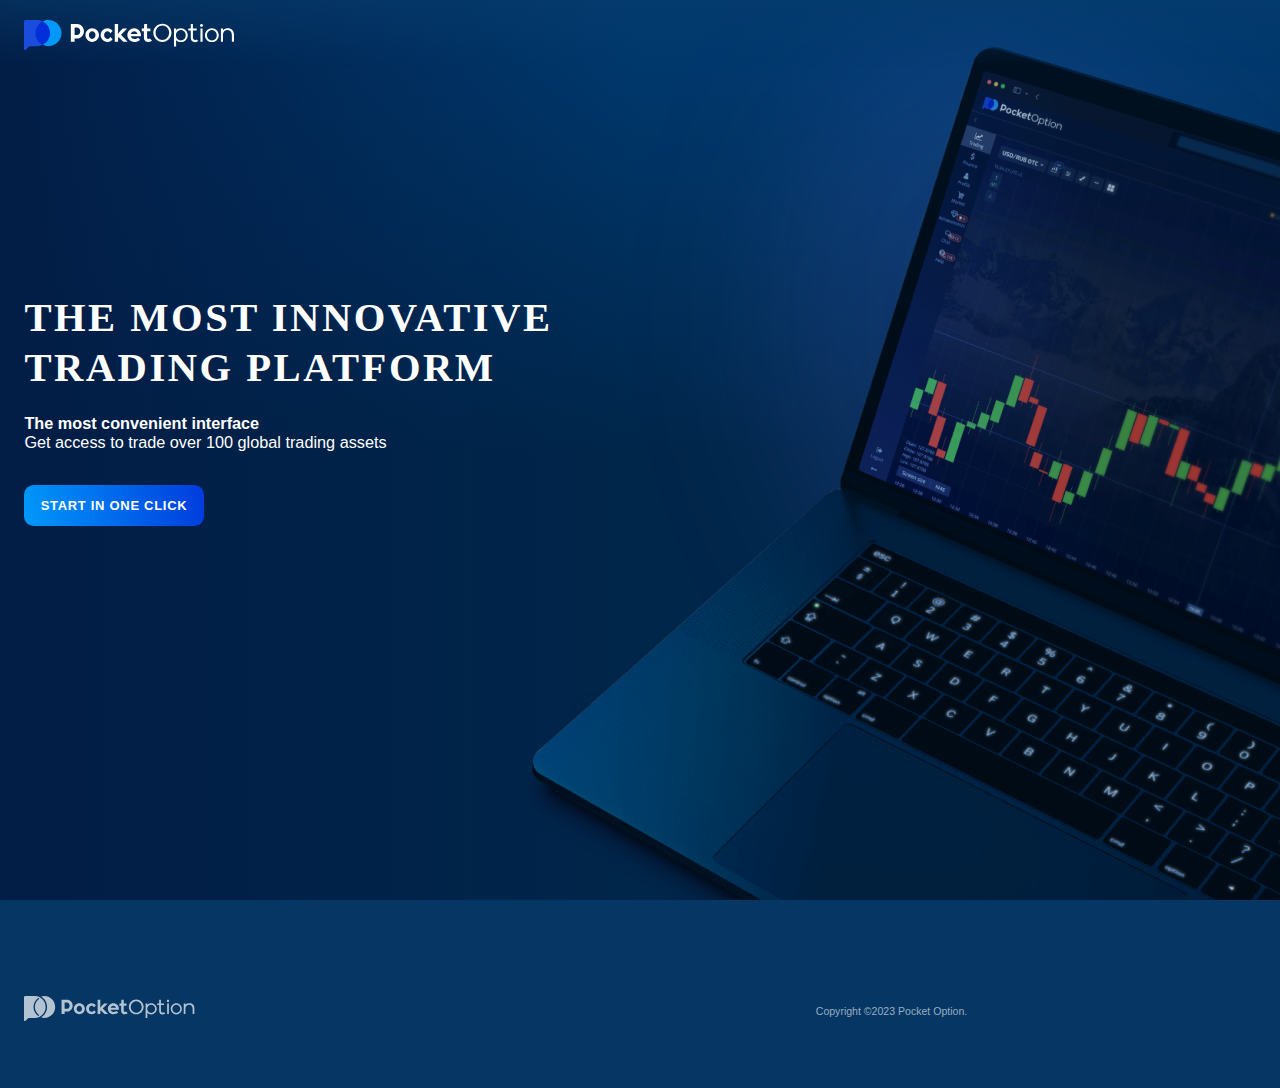
==== commit c04e0172: "fix" ====
--- a/index.html
+++ b/index.html
@@ -369,8 +369,8 @@
             <div class="content main-slider__content">
               <div class="main-slider__in">
                 <h1 class="main-slider__title">
-                  The right place<br />
-                  for online trading on financial markets
+                  THE MOST INNOVATIVE<br />
+                  TRADING PLATFORM
                 </h1>
                 <div class="main-slider__desc">
                   <p class="main-slider__desc_bold">
